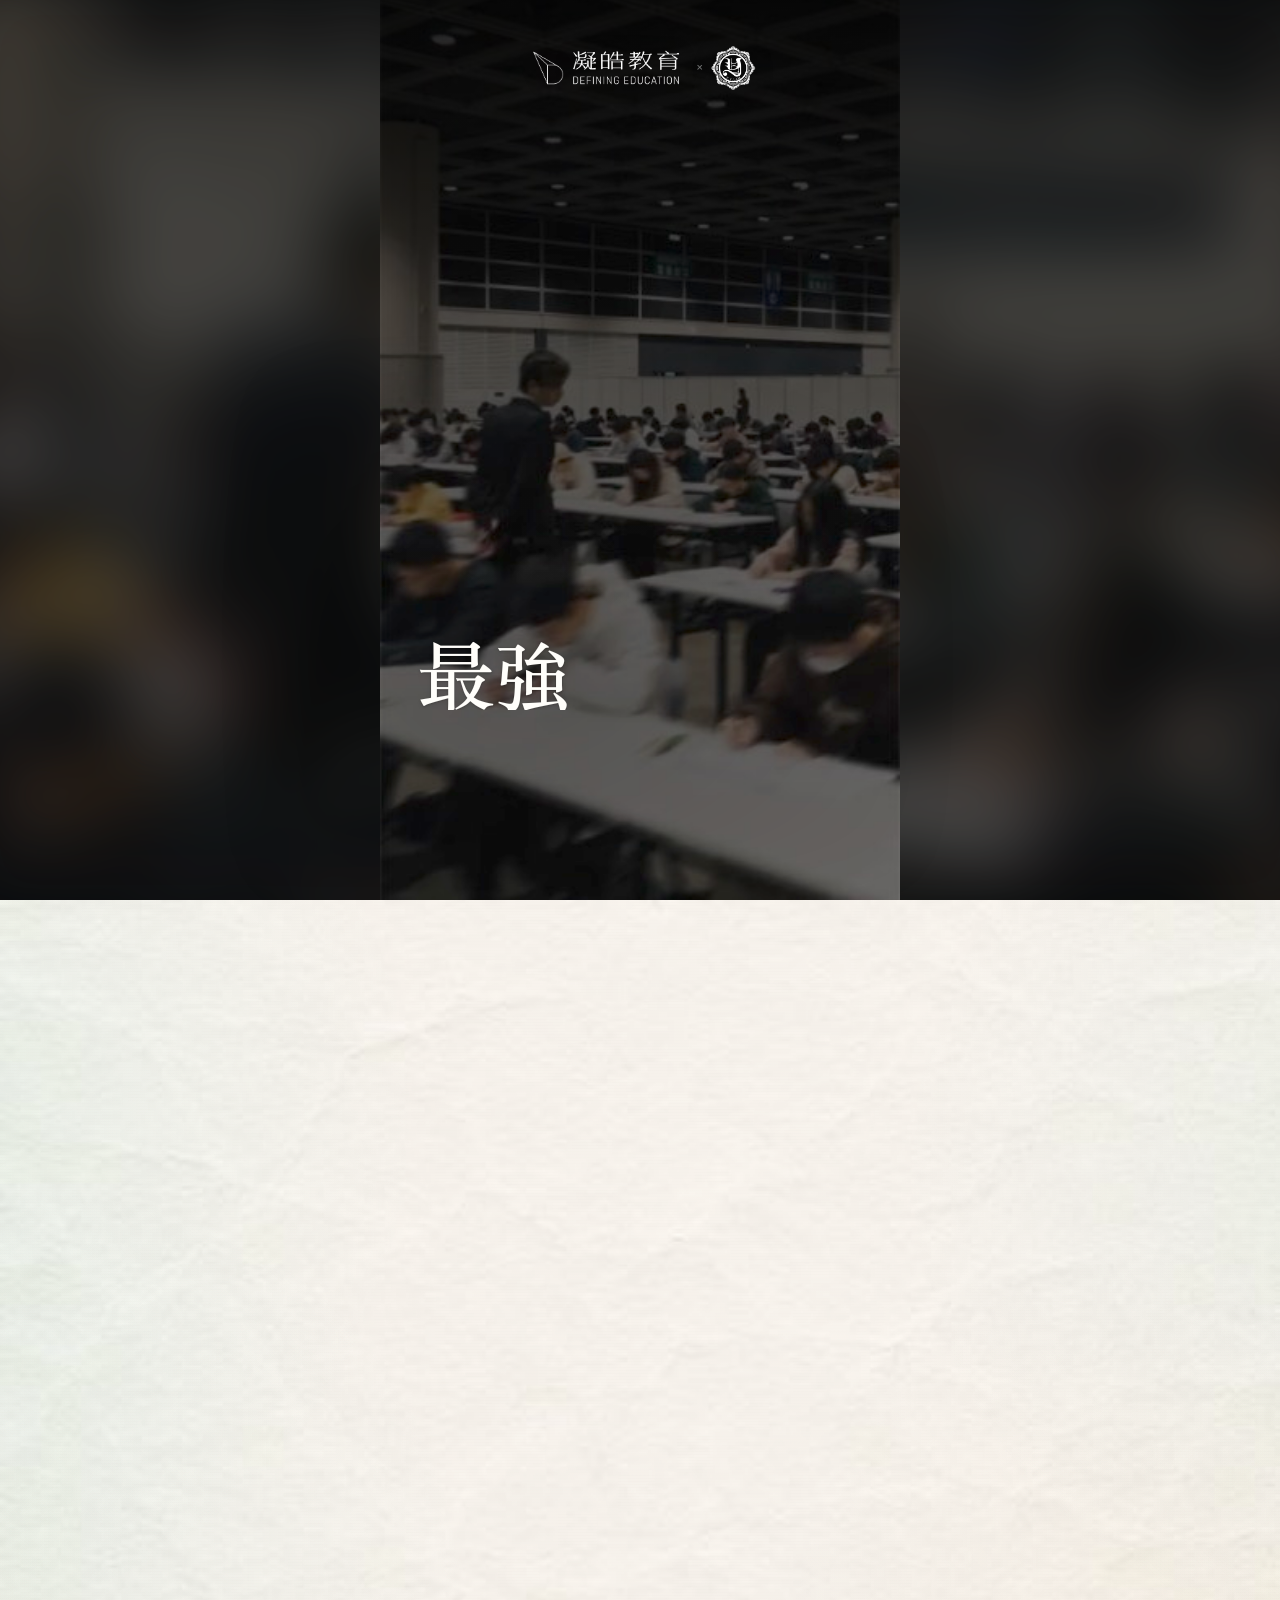
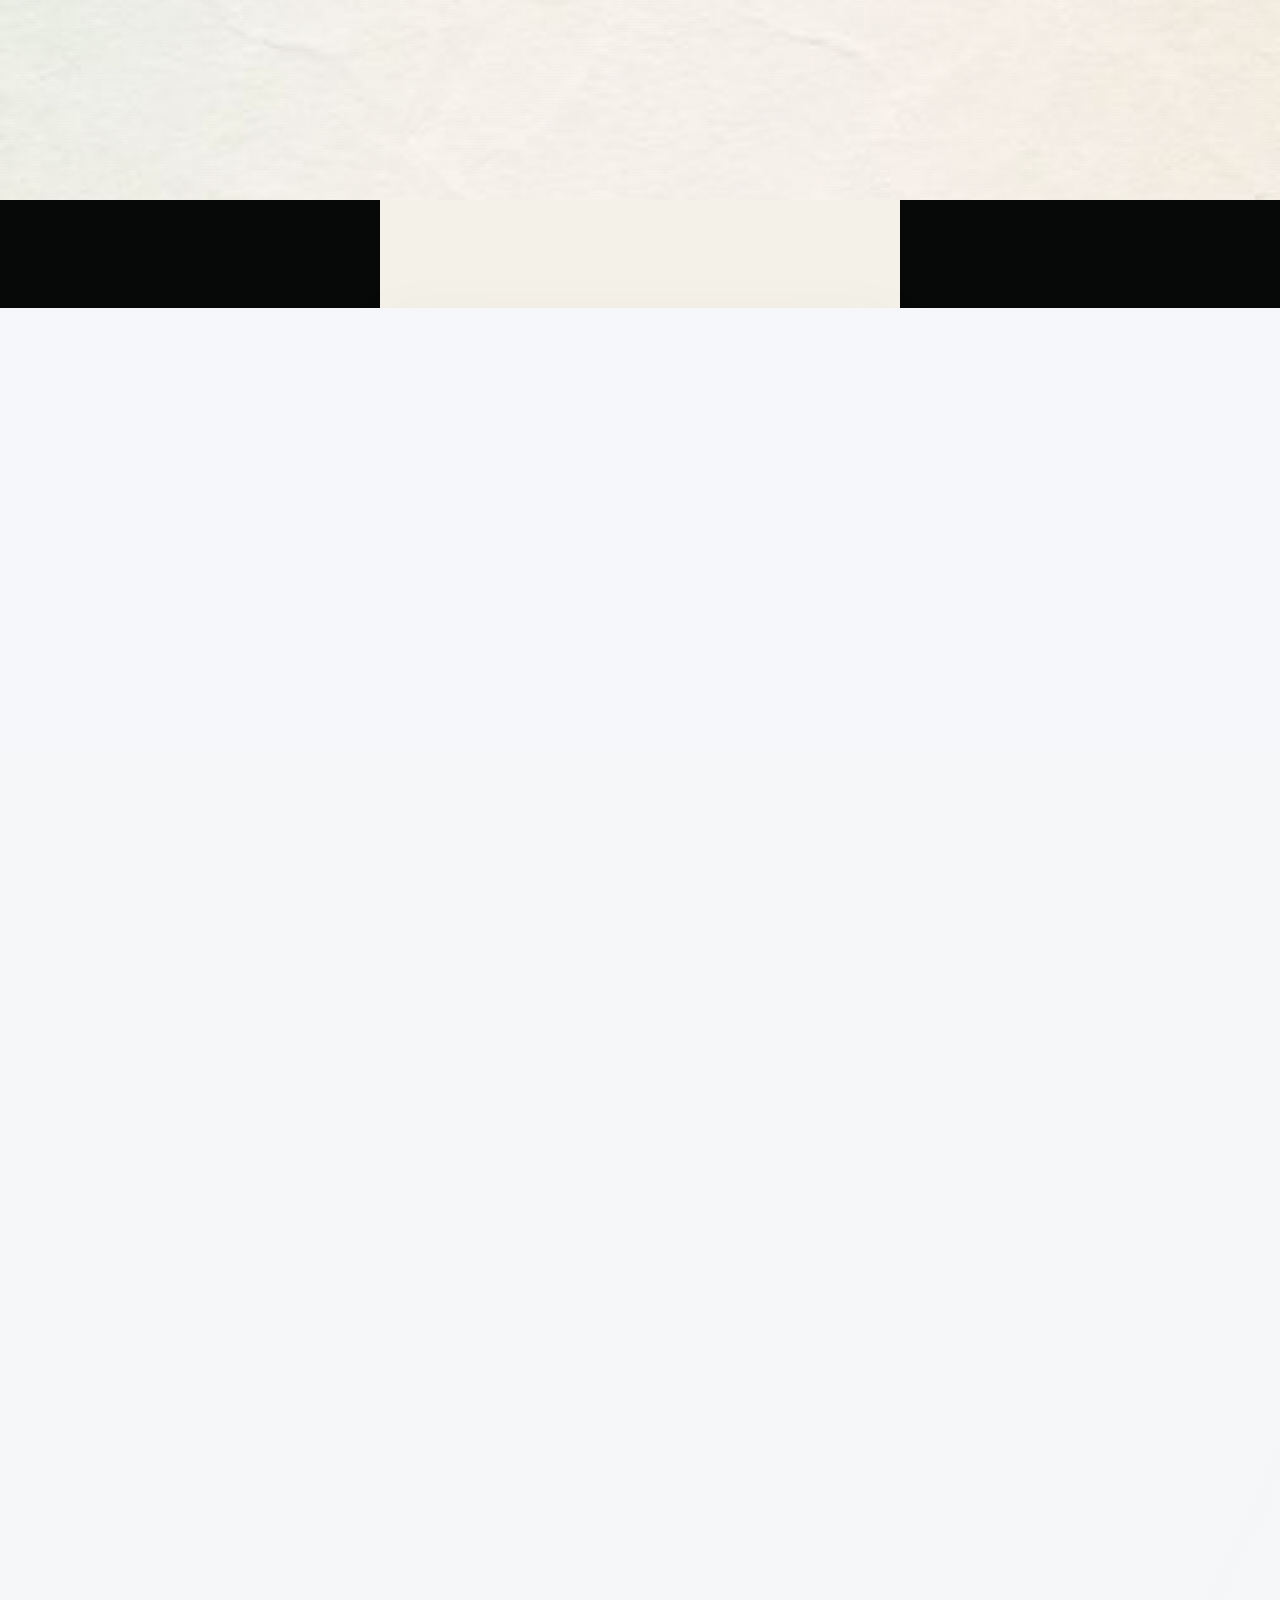
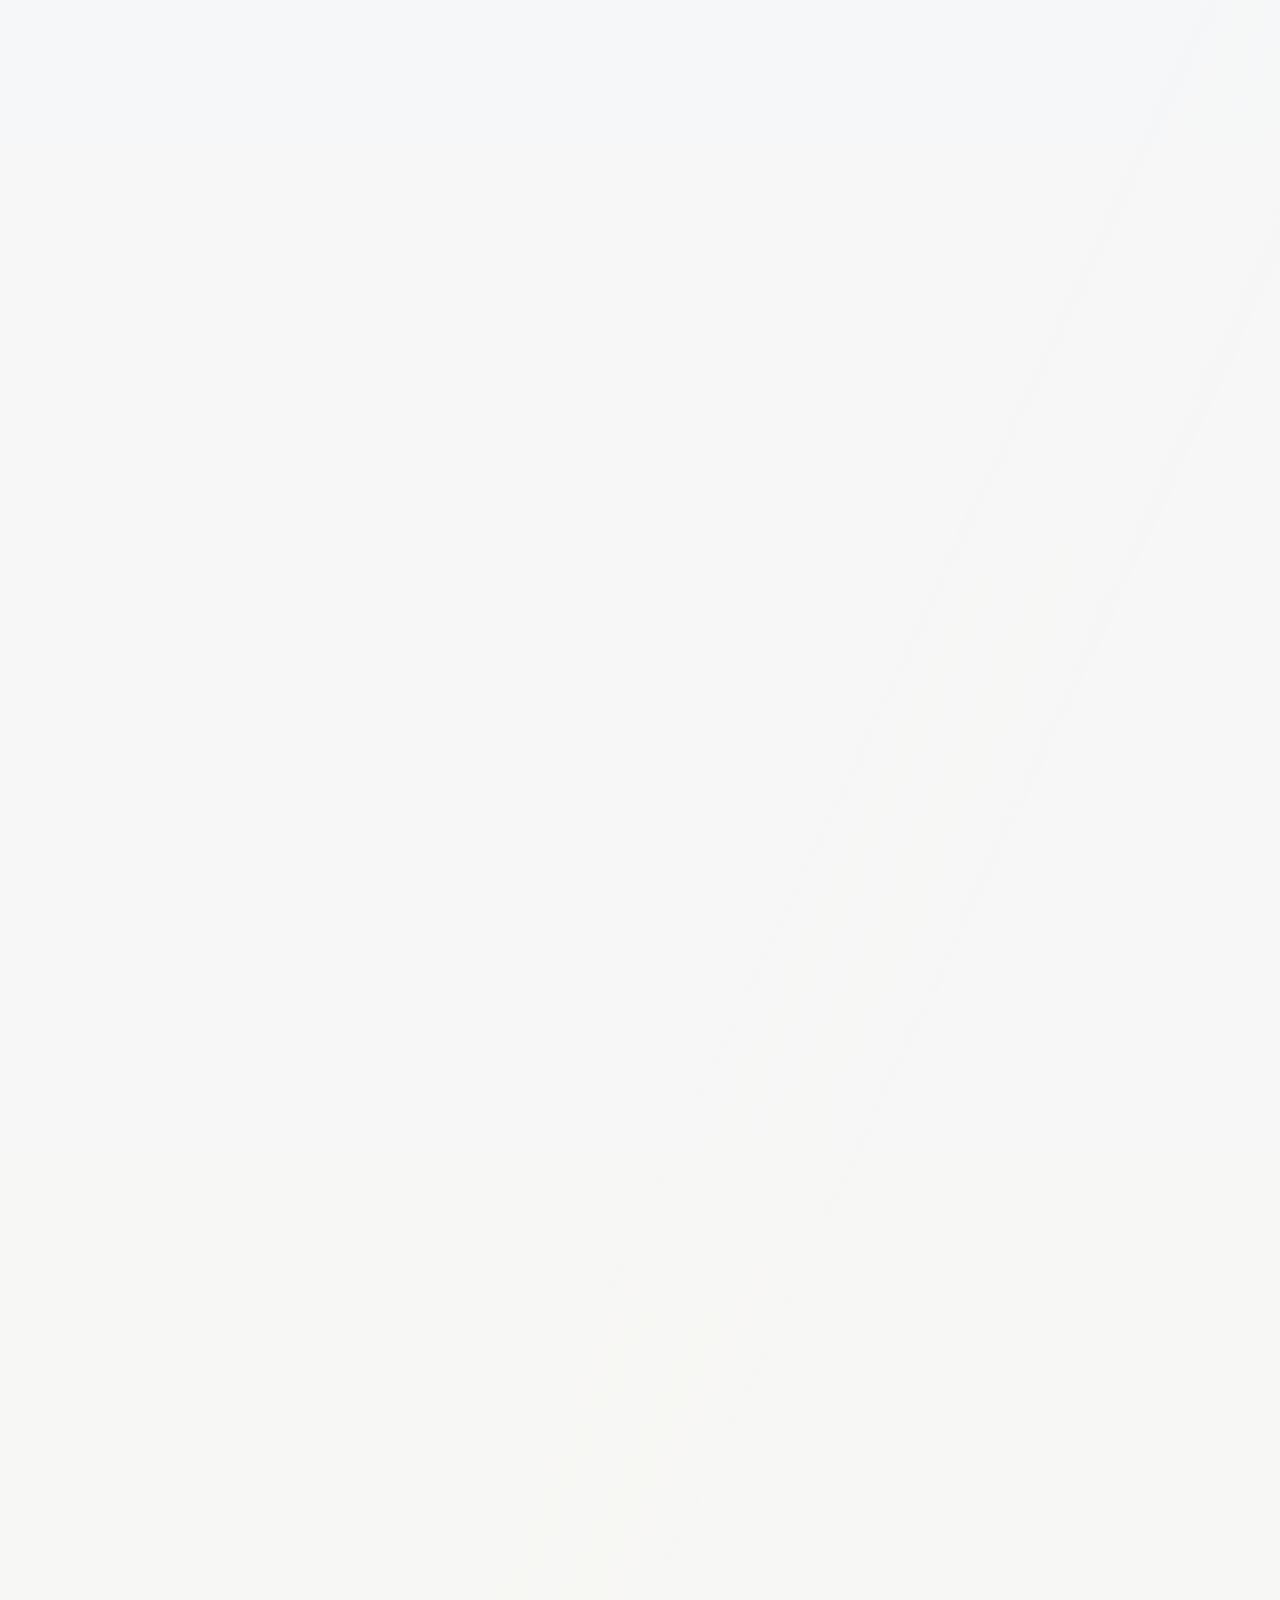
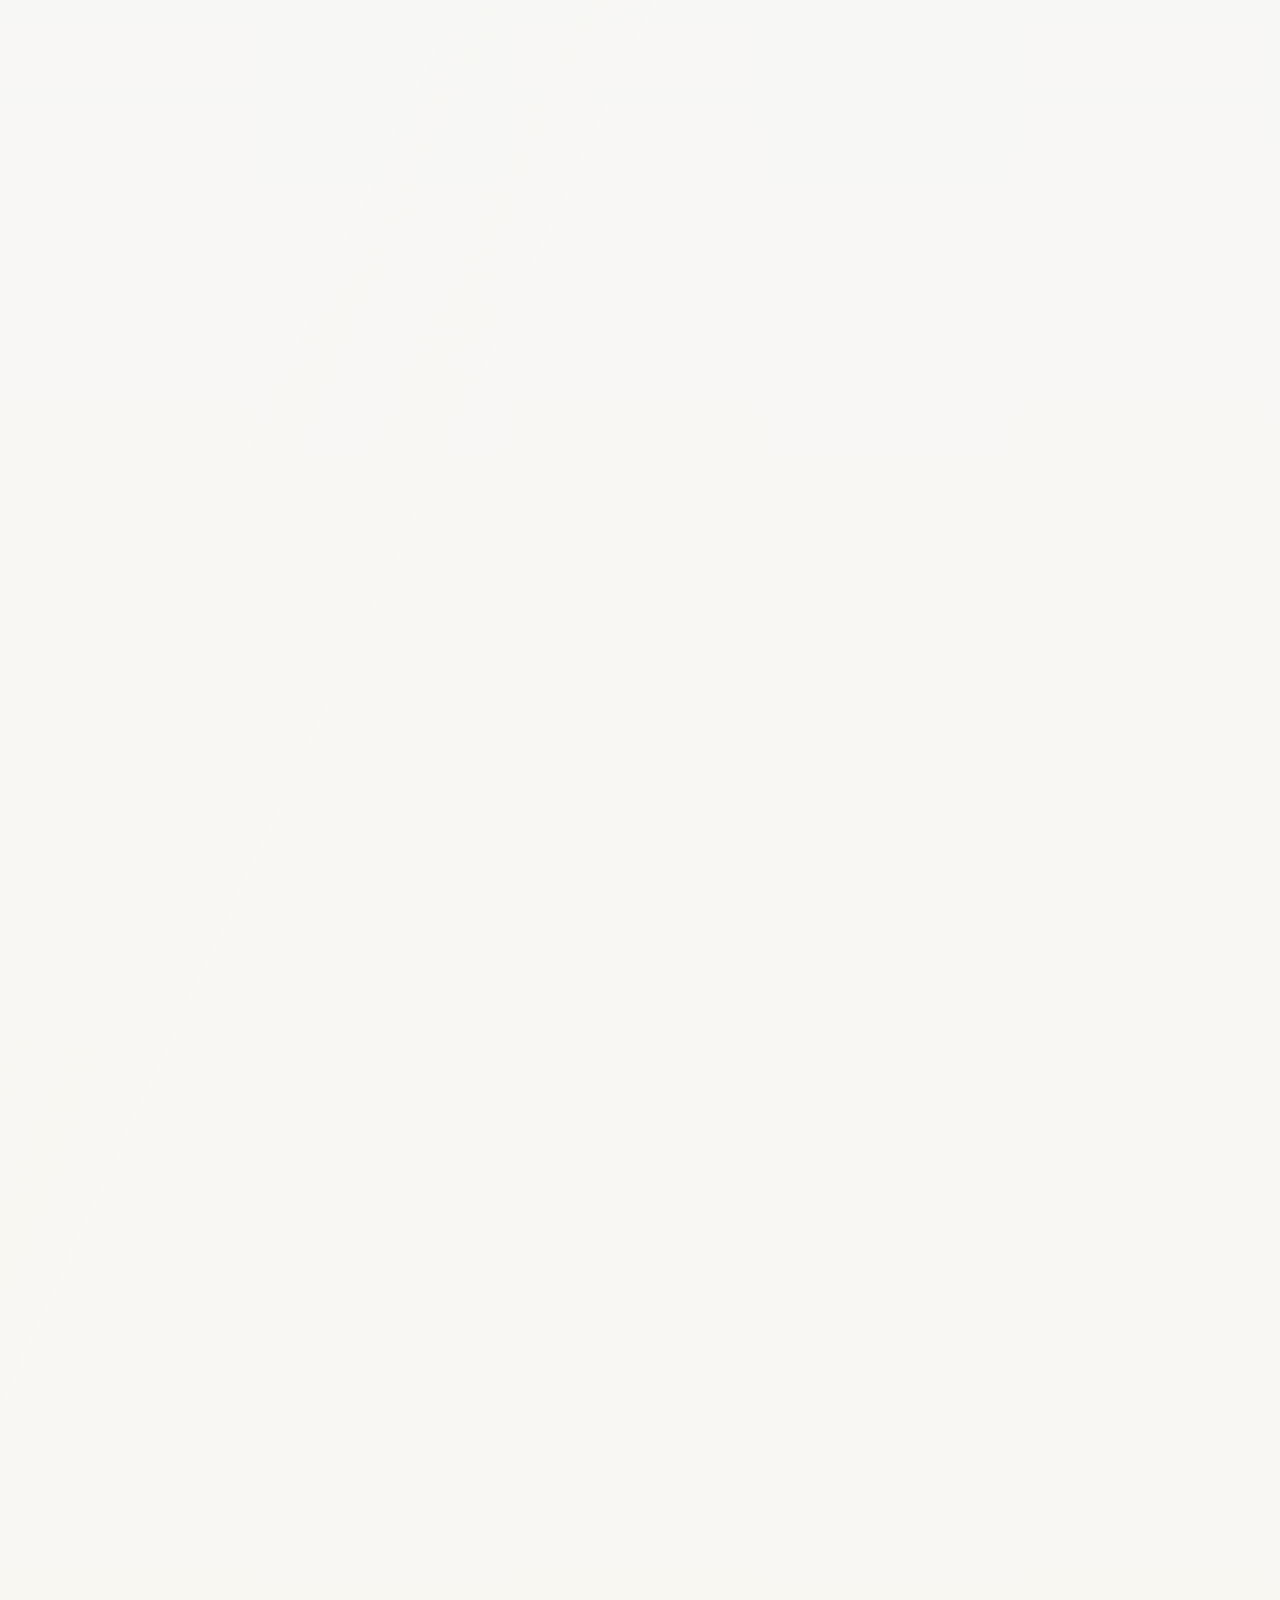
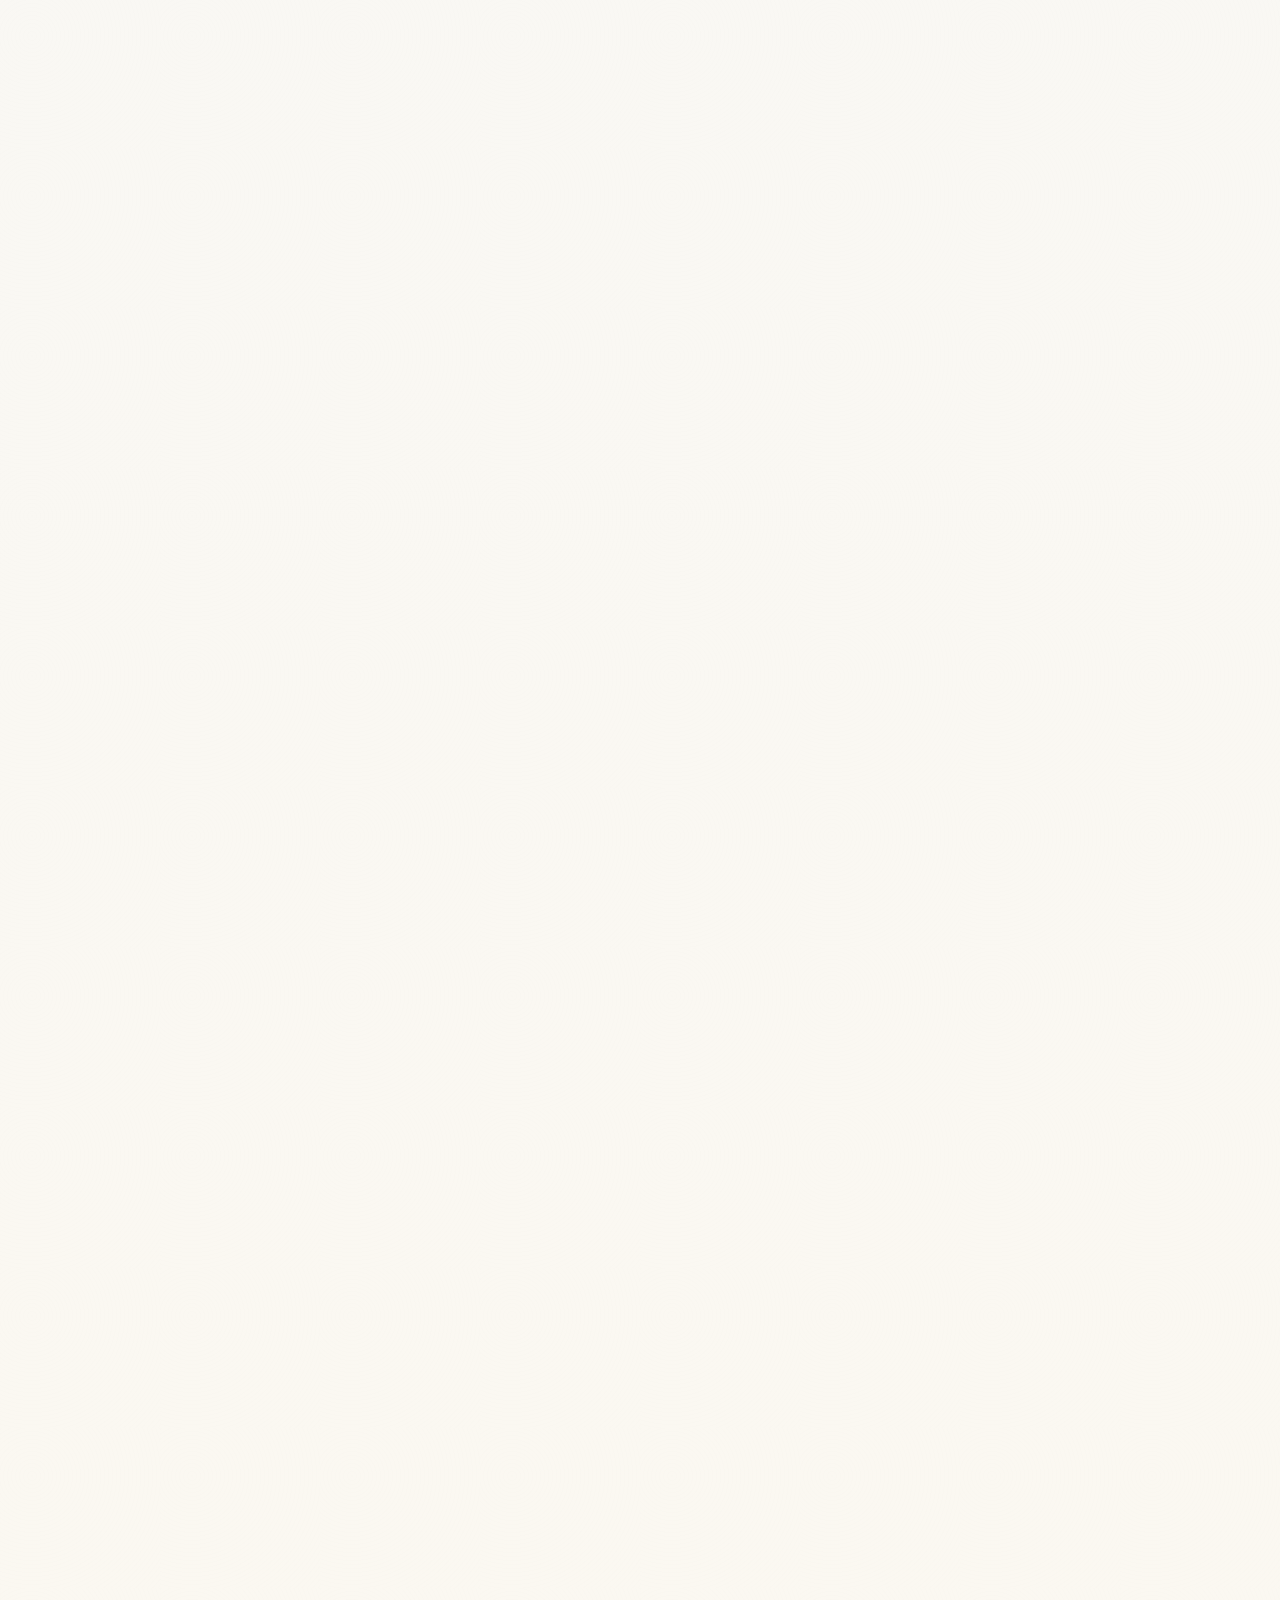
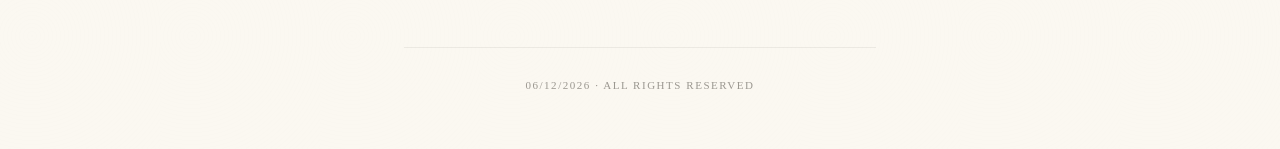
==== index.html @ df53ff5d "Deploy static landing page" ====
<!DOCTYPE html><!--3J2_GpFF7cRsOVxU36tNE--><html lang="zh-Hant-HK"><head><meta charSet="utf-8"/><meta name="viewport" content="width=device-width, initial-scale=1"/><link rel="preload" as="image" href="/brand/defining-education/DE_mark_only.png"/><link rel="preload" as="image" href="/brand/defining-education/DE_wordmark_only.png"/><link rel="preload" as="image" href="/brand/yylam/logo.png"/><link rel="stylesheet" href="/_next/static/css/90628b64118fc8d7.css" data-precedence="next"/><link rel="preload" as="script" fetchPriority="low" href="/_next/static/chunks/webpack-74c939c87fa0092a.js"/><script src="/_next/static/chunks/4bd1b696-c023c6e3521b1417.js" async=""></script><script src="/_next/static/chunks/255-64e783496c90356a.js" async=""></script><script src="/_next/static/chunks/main-app-0ef6bb6773050343.js" async=""></script><script src="/_next/static/chunks/478-f5ba5e8dad146567.js" async=""></script><script src="/_next/static/chunks/app/page-22eae907767a1d9d.js" async=""></script><link as="font" crossorigin="anonymous" href="/fonts/songti-tc-bold-subset-v3.woff" rel="preload" type="font/woff"/><title>林溢欣中文｜凝皓教育</title><meta name="description" content="Campaign hero prototype for YY Lam / 林溢欣中文."/><link rel="shortcut icon" href="/favicon.ico" type="image/vnd.microsoft.icon"/><link rel="icon" href="/favicon.ico" type="image/vnd.microsoft.icon"/><script src="/_next/static/chunks/polyfills-42372ed130431b0a.js" noModule=""></script></head><body><div hidden=""><!--$--><!--/$--></div><main class="mobile-canvas"><section class="hero-video immersive-section" aria-label="林溢欣中文 campaign opening"><div class="hero-poster-fallback" aria-hidden="true"></div><div class="hero-scrim" aria-hidden="true"></div><header class="hero-brandbar" aria-label="Brand"><a class="hero-brand hero-brand-de" href="https://www.definingeducation.com.hk/" aria-label="Defining Education 凝皓教育"><img class="hero-brand-de-mark" src="/brand/defining-education/DE_mark_only.png" alt="" aria-hidden="true" draggable="false"/><img class="hero-brand-de-wordmark" src="/brand/defining-education/DE_wordmark_only.png" alt="" aria-hidden="true" draggable="false"/></a><span class="hero-brand-collab-mark" aria-hidden="true">×</span><a class="hero-brand hero-brand-yylam" href="https://yylam.com.hk/"><img src="/brand/yylam/logo.png" alt="YY Lam 林溢欣中文" draggable="false"/></a></header><div class="hero-copy"><div class="hero-copy-mask" aria-live="polite"></div></div></section><div class="results-scenes"><section id="results" class="results-entry-shell immersive-section" aria-label="成果場景開場"><div class="results-bottom-viewport"><div class="results-bottom-viewport-bg" aria-hidden="true"></div><div class="results-bottom-viewport-reel is-reel-soft is-entry-waiting" aria-hidden="true"><div class="results-vertical-reel"><div class="results-vertical-track"><div class="results-vertical-axis" aria-hidden="true"><span class="results-vertical-film-body"></span><span class="results-vertical-film-rail is-left"></span><span class="results-vertical-film-rail is-right"></span></div><article class="results-vertical-entry is-photo" data-timeline-id="year-2025" style="--entry-flow-step:1.0000" aria-label="2025 年度成果"><span class="results-vertical-card" data-timeline-item="photo"><span class="results-vertical-photo"><img alt="" draggable="false" loading="lazy" decoding="async" data-nimg="fill" style="position:absolute;height:100%;width:100%;left:0;top:0;right:0;bottom:0;color:transparent" src="/results/years/2025.jpg"/><span class="results-vertical-card-year" aria-hidden="true">2025</span></span></span></article><article class="results-vertical-entry is-photo" data-timeline-id="year-2025-live" style="--entry-flow-step:1.0000" aria-label="2025 年度成果"><span class="results-vertical-card" data-timeline-item="photo"><span class="results-vertical-photo"><img alt="" draggable="false" loading="lazy" decoding="async" data-nimg="fill" style="position:absolute;height:100%;width:100%;left:0;top:0;right:0;bottom:0;color:transparent" src="/results/years/2025-2026.jpg"/></span></span></article><article class="results-vertical-entry is-photo" data-timeline-id="year-2025-exam-panorama" style="--entry-flow-step:1.0000" aria-label="2025 年度成果"><span class="results-vertical-card" data-timeline-item="photo"><span class="results-vertical-photo"><img alt="" draggable="false" loading="lazy" decoding="async" data-nimg="fill" style="position:absolute;height:100%;width:100%;left:0;top:0;right:0;bottom:0;color:transparent" src="/results/years/2025-exam-panorama.jpg"/></span></span></article><article class="results-vertical-entry is-photo" data-timeline-id="year-2026" style="--entry-flow-step:1.0000" aria-label="2026 年度成果"><span class="results-vertical-card" data-timeline-item="photo"><span class="results-vertical-photo"><img alt="" draggable="false" loading="lazy" decoding="async" data-nimg="fill" style="position:absolute;height:100%;width:100%;left:0;top:0;right:0;bottom:0;color:transparent" src="/results/years/2025.jpg"/><span class="results-vertical-card-year" aria-hidden="true">2026</span></span></span></article><article class="results-vertical-entry is-poster" data-timeline-id="poster-2026" style="--entry-flow-step:1.6170" aria-label="2026 年度海報"><span class="results-vertical-card results-vertical-poster-card" data-timeline-item="poster"><span class="results-vertical-poster-frame"><img alt="" draggable="false" loading="lazy" width="401" height="498" decoding="async" data-nimg="1" style="color:transparent" src="/results/posters/2026-poster.jpg"/></span></span></article><article class="results-vertical-entry is-logo is-defining-education" data-timeline-id="logo-defining-education-ending" style="--entry-flow-step:1.0213" aria-label="Defining Education"><span class="results-vertical-card results-vertical-logo-card is-defining-education" data-timeline-item="logo"><span class="results-vertical-logo-frame"><span class="results-vertical-de-lockup" aria-hidden="true"><img alt="" draggable="false" loading="lazy" width="377" height="409" decoding="async" data-nimg="1" style="color:transparent" src="/brand/defining-education/DE_mark_only.png"/><img alt="" draggable="false" loading="lazy" width="664" height="220" decoding="async" data-nimg="1" style="color:transparent" src="/brand/defining-education/DE_wordmark_only.png"/></span></span></span></article><article class="results-vertical-entry is-logo is-yylam" data-timeline-id="logo-yylam-ending" style="--entry-flow-step:0.9787" aria-label="YY Lam 林溢欣中文"><span class="results-vertical-card results-vertical-logo-card is-yylam" data-timeline-item="logo"><span class="results-vertical-logo-frame"><img alt="" draggable="false" loading="lazy" decoding="async" data-nimg="fill" style="position:absolute;height:100%;width:100%;left:0;top:0;right:0;bottom:0;color:transparent" src="/brand/yylam/logo.png"/></span></span></article></div></div></div></div></section></div><section class="post-landing" id="landing-details" aria-label="課程及查詢資訊"><div class="post-landing-grain" aria-hidden="true"></div><section class="post-landing-section post-landing-media" id="media" style="--post-media-accent:#edf5ff;--post-media-accent-soft:#f8fbff;opacity:0;transform:translateY(48px)"><div class="post-lift-in-item" style="opacity:0;transform:translateY(14px)"><div class="post-landing-section-head"><div class="post-landing-eyebrow">Media Archive</div><h2>傳媒所見，<br/>從非偶然。</h2><p class="post-landing-section-note">媒體報道眾多，以下僅選錄近期部分內容。</p></div></div><div class="post-lift-in-item" style="opacity:0;transform:translateY(14px)"><div class="post-landing-media-carousel"><div class="post-landing-media-track" style="transform:translateX(calc(0% - 0px))"><div class="post-landing-media-slide"><article class="post-landing-media-card" role="link" tabindex="0"><div class="post-landing-media-image"><img alt="" class="post-landing-media-photo" decoding="async" loading="lazy" src="/interviews/images/now_20260716_first_image.jpg"/><span class="post-landing-media-logo-wrap"><img alt="Now 新聞" class="post-landing-media-logo" decoding="async" loading="lazy" src="/interviews/logos/now_news_logo.png"/></span></div><div class="post-landing-media-body"><div class="post-landing-media-meta"><span class="post-landing-media-source">Now 新聞</span><time class="post-landing-media-date">2026.07.16</time></div><h3>DSE誕24位狀元創新高　林溢欣教出18位狀元</h3><p>林溢欣認為，現時 DSE 的評核方式相較以往更注重「達標」，令優秀學生更容易脫穎而出。</p><div class="post-landing-media-strip" aria-label="報道進度"><button aria-label="第 1 篇報道" class="post-landing-media-segment is-active" type="button"></button><button aria-label="第 2 篇報道" class="post-landing-media-segment" type="button"></button></div></div></article></div><div class="post-landing-media-slide"><article class="post-landing-media-card" role="link" tabindex="0"><div class="post-landing-media-image"><img alt="" class="post-landing-media-photo" decoding="async" loading="lazy" src="/interviews/images/oncc_20260715_first_image.jpg"/><span class="post-landing-media-logo-wrap is-oncc"><img alt="on.cc東網" class="post-landing-media-logo" decoding="async" loading="lazy" src="/interviews/logos/oncc_logo_v2.png"/></span></div><div class="post-landing-media-body"><div class="post-landing-media-meta"><span class="post-landing-media-source">on.cc東網</span><time class="post-landing-media-date">2026.07.15</time></div><h3>中文補習名師林溢欣　單年教出18位狀元</h3><p>凝皓教育再創高峰，中文科林溢欣老師單人教出18位狀元，成績斐然。</p><div class="post-landing-media-strip" aria-label="報道進度"><button aria-label="第 1 篇報道" class="post-landing-media-segment is-active" type="button"></button><button aria-label="第 2 篇報道" class="post-landing-media-segment" type="button"></button></div></div></article></div></div></div></div></section><section class="post-landing-section post-landing-course-finder" id="courses" style="opacity:0;transform:translateY(48px)"><div class="post-lift-in-item" style="opacity:0;transform:translateY(14px)"><div class="post-landing-section-head"><div class="post-landing-eyebrow">Course Finder</div><h2>選對方向，<br/>讓努力走得更遠。</h2></div></div><div class="post-lift-in-item" style="opacity:0;transform:translateY(14px)"><div class="post-landing-course-flow"><div class="post-landing-course-controls"><div class="post-landing-segmented" aria-label="課程類型" role="group"><button class="post-landing-course-choice is-active" type="button">常規課程</button><button class="post-landing-course-choice" type="button">專項特訓</button><button class="post-landing-course-choice" type="button">十二篇範文</button></div><div class="post-landing-segmented post-landing-grades" aria-label="就讀年級" role="group"><button class="post-landing-course-choice is-active" type="button">中四至中五</button><button class="post-landing-course-choice" type="button">中六</button></div></div><div class="post-landing-course-carousel"><div class="post-landing-course-track"><article class="post-landing-course-card"><button class="post-landing-course-card-main" type="button"><div class="post-landing-course-card-top"><span class="post-landing-course-tag">常規課程</span></div><h4>升S.4-5 暑期「星」級銜接課程</h4><p>提早建立閱讀、寫作與文言基礎，銜接新學年公開試要求。</p><div class="post-landing-course-card-foot"><span class="post-landing-class-count">102<!-- --> 個班別選擇</span><span class="post-landing-course-open">查看班別詳情</span></div></button></article><article class="post-landing-course-card"><button class="post-landing-course-card-main" type="button"><div class="post-landing-course-card-top"><span class="post-landing-course-tag">常規課程</span></div><h4>S.4-5 常規課程</h4><p>系統訓練閱讀、寫作、文言及實用文，穩步提升中文能力。</p><div class="post-landing-course-card-foot"><span class="post-landing-class-count">1<!-- --> 個班別選擇</span><span class="post-landing-course-open">查看班別詳情</span></div></button></article></div><div aria-hidden="true" class="post-landing-carousel-scrollbar"><div class="post-landing-carousel-scrollbar-thumb"></div></div></div><div class="post-landing-course-cta-row"><button class="post-landing-course-cta is-tertiary" type="button"><span class="post-landing-course-cta-icon" aria-hidden="true"><svg viewBox="0 0 24 24" aria-hidden="true"><path d="M7.7 19.2 4 20l1-3.5a7.2 7.2 0 1 1 2.7 2.7Z"></path></svg></span>查詢課程</button><button class="post-landing-course-cta is-primary" type="button"><span class="post-landing-course-cta-icon" aria-hidden="true"><svg xmlns="http://www.w3.org/2000/svg" width="24" height="24" viewBox="0 0 24 24" fill="none" stroke="currentColor" stroke-width="1.75" stroke-linecap="round" stroke-linejoin="round" class="lucide lucide-user-plus" aria-hidden="true"><path d="M16 21v-2a4 4 0 0 0-4-4H6a4 4 0 0 0-4 4v2"></path><circle cx="9" cy="7" r="4"></circle><line x1="19" x2="19" y1="8" y2="14"></line><line x1="22" x2="16" y1="11" y2="11"></line></svg></span>新生註冊</button><a class="post-landing-course-cta is-tertiary" href="#faq"><span class="post-landing-course-cta-icon" aria-hidden="true"><svg xmlns="http://www.w3.org/2000/svg" width="24" height="24" viewBox="0 0 24 24" fill="none" stroke="currentColor" stroke-width="1.75" stroke-linecap="round" stroke-linejoin="round" class="lucide lucide-circle-help" aria-hidden="true"><circle cx="12" cy="12" r="10"></circle><path d="M9.09 9a3 3 0 0 1 5.83 1c0 2-3 3-3 3"></path><path d="M12 17h.01"></path></svg></span>常見疑問</a></div></div></div></section><section class="post-landing-section post-landing-topscore" id="topscore" style="opacity:0;transform:translateY(48px)"><div class="post-lift-in-item" style="opacity:0;transform:translateY(14px)"><div class="post-landing-section-head"><div class="post-landing-eyebrow">Top Scorer Stories</div><h2>狀元親述，<br/>路，皆有跡可循。</h2></div></div><div class="post-lift-in-item" style="opacity:0;transform:translateY(14px)"><div class="post-landing-story-carousel"><div class="post-landing-story-track" style="transform:translateX(calc(0% - 0px))"><article class="post-landing-story-slide"><div class="post-landing-story-card"><div class="post-landing-story-visual"></div><div class="post-landing-story-storyline"><div class="post-landing-story-chip">7科5**超級狀元 · 香港培正中學  鄺弘哲</div><h3>中文曾經不穩，兩年後照樣取得5**</h3><blockquote class="post-landing-story-quote">「我以前中文發揮不太穩定；後來改寫議論文，最後攞到5**。」</blockquote><p>每週計時作文、改文回饋與自製精華筆記，將兩年所學真正消化，轉化成考場上的穩定表現。</p><div class="post-landing-story-strip" aria-label="狀元訪問輪播進度"><button aria-label="第 1 條訪問" class="post-landing-story-segment is-active" type="button"></button><button aria-label="第 2 條訪問" class="post-landing-story-segment" type="button"></button><button aria-label="第 3 條訪問" class="post-landing-story-segment" type="button"></button></div></div></div></article><article class="post-landing-story-slide"><div class="post-landing-story-card"><div class="post-landing-story-visual"></div><div class="post-landing-story-storyline"><div class="post-landing-story-chip">7科5**超級狀元 · 拔萃男書院  陳耀生</div><h3>肯問、肯改、肯操，高分從來不只靠天份</h3><blockquote class="post-landing-story-quote">「自己喜歡的文章，未必是考評局想見到的文章。」</blockquote><p>由Live班課後主動發問、持續交文，到Study Leave精準操卷，逐步找出並拆解每個弱點。</p><div class="post-landing-story-strip" aria-label="狀元訪問輪播進度"><button aria-label="第 1 條訪問" class="post-landing-story-segment is-active" type="button"></button><button aria-label="第 2 條訪問" class="post-landing-story-segment" type="button"></button><button aria-label="第 3 條訪問" class="post-landing-story-segment" type="button"></button></div></div></div></article><article class="post-landing-story-slide"><div class="post-landing-story-card"><div class="post-landing-story-visual"></div><div class="post-landing-story-storyline"><div class="post-landing-story-chip">7科5**超級狀元 · 英皇書院  葉劭源</div><h3>由Level 3-4到5**，差距可以逐步追回</h3><blockquote class="post-landing-story-quote">「Mock令我看清和目標的距離，之後由『溫筆記』變成『狂溫筆記』。」</blockquote><p>Online課程練出自律，Mock看清能力差距，再以筆記、例子與持續溫習突破原有水平。</p><div class="post-landing-story-strip" aria-label="狀元訪問輪播進度"><button aria-label="第 1 條訪問" class="post-landing-story-segment is-active" type="button"></button><button aria-label="第 2 條訪問" class="post-landing-story-segment" type="button"></button><button aria-label="第 3 條訪問" class="post-landing-story-segment" type="button"></button></div></div></div></article></div></div></div></section><section class="post-landing-section" id="links" style="opacity:0;transform:translateY(48px)"><div class="post-lift-in-item" style="opacity:0;transform:translateY(14px)"><div class="post-landing-section-head"><div class="post-landing-eyebrow">Quick Links</div><h2>一按即達。</h2></div></div><div class="post-lift-in-item" style="opacity:0;transform:translateY(14px)"><div class="post-landing-links-grid"><div class="post-landing-link-block"><a aria-controls="enrol-panel" aria-expanded="false" class="post-landing-link-card is-enrol" href="#enrol-panel"><span class="post-landing-mark is-enrol" aria-hidden="true"><svg xmlns="http://www.w3.org/2000/svg" width="24" height="24" viewBox="0 0 24 24" fill="none" stroke="currentColor" stroke-width="1.75" stroke-linecap="round" stroke-linejoin="round" class="lucide lucide-user-plus" aria-hidden="true"><path d="M16 21v-2a4 4 0 0 0-4-4H6a4 4 0 0 0-4 4v2"></path><circle cx="9" cy="7" r="4"></circle><line x1="19" x2="19" y1="8" y2="14"></line><line x1="22" x2="16" y1="11" y2="11"></line></svg></span><span class="post-landing-link-copy"><span class="post-landing-wordmark">Enrolment</span><span class="post-landing-zh">新生報名流程</span></span><span class="post-landing-link-arrow" aria-hidden="true"><svg viewBox="0 0 24 24"><path class="post-landing-link-arrow-horizontal" d="M7 12h10"></path><path class="post-landing-link-arrow-vertical" d="M12 7v10"></path></svg></span></a><div class="post-landing-link-panel" id="enrol-panel"><div class="post-landing-link-panel-inner"><div class="post-landing-panel-content"><div class="post-landing-panel-label">新生報名流程</div><div class="post-landing-enrolment-steps"><div class="post-landing-enrol-step"><div class="post-landing-step-number">1</div><div class="post-landing-step-copy"><h3>完成新生註冊</h3><p>前往官方網站完成新生<a href="https://www.definingeducation.com.hk/student-registration/" target="_blank" rel="noopener noreferrer">註冊</a>，建立學生帳戶。</p></div></div><div class="post-landing-enrol-step"><div class="post-landing-step-number">2</div><div class="post-landing-step-copy"><h3>選定合適課程</h3><p>確認年級、課程進度及上課時段，並記下相應的課程編號。</p></div></div><div class="post-landing-enrol-step"><div class="post-landing-step-number">3</div><div class="post-landing-step-copy"><h3>親臨分校完成報名</h3><p>攜同學生證及身份證，前往任何一間分校辦理報名，即可享用現行最優惠的新生禮遇。</p></div></div></div></div></div></div></div><div class="post-landing-link-block"><a aria-controls="centres-panel" aria-expanded="false" class="post-landing-link-card is-centres" href="#centres-panel"><span class="post-landing-mark is-centres" aria-hidden="true"><svg xmlns="http://www.w3.org/2000/svg" width="24" height="24" viewBox="0 0 24 24" fill="none" stroke="currentColor" stroke-width="1.75" stroke-linecap="round" stroke-linejoin="round" class="lucide lucide-map-pin" aria-hidden="true"><path d="M20 10c0 4.993-5.539 10.193-7.399 11.799a1 1 0 0 1-1.202 0C9.539 20.193 4 14.993 4 10a8 8 0 0 1 16 0"></path><circle cx="12" cy="10" r="3"></circle></svg></span><span class="post-landing-link-copy"><span class="post-landing-wordmark">Centres</span><span class="post-landing-zh">分校地址</span></span><span class="post-landing-link-arrow" aria-hidden="true"><svg viewBox="0 0 24 24"><path class="post-landing-link-arrow-horizontal" d="M7 12h10"></path><path class="post-landing-link-arrow-vertical" d="M12 7v10"></path></svg></span></a><div class="post-landing-link-panel" id="centres-panel"><div class="post-landing-link-panel-inner"><div class="post-landing-panel-content"><div class="post-landing-panel-label">選擇分校</div><div class="post-landing-centre-tabs"><button class="post-landing-centre-tab is-active" type="button">太子</button><button class="post-landing-centre-tab" type="button">銅鑼灣</button><button class="post-landing-centre-tab" type="button">九龍灣</button><button class="post-landing-centre-tab" type="button">荃灣 海之戀</button><button class="post-landing-centre-tab" type="button">旺角 周大福</button><button class="post-landing-centre-tab" type="button">屯門 安定</button><button class="post-landing-centre-tab" type="button">太子第二<br/>協成行</button><button class="post-landing-centre-tab" type="button">荃灣 海晴軒</button><button class="post-landing-centre-tab" type="button">沙田</button></div><div class="post-landing-centre-detail"><h3>太子分校</h3><p>太子彌敦道771-775號柏宜中心1樓全層（太子站E出口）</p><p class="post-landing-centre-phone">查詢電話：<!-- -->3709 8408</p></div><iframe class="post-landing-map-frame" title="分校 Google Maps" loading="lazy" referrerPolicy="no-referrer-when-downgrade" src="https://www.google.com/maps?q=%E5%A4%AA%E5%AD%90%E5%BD%8C%E6%95%A6%E9%81%93771-775%E8%99%9F%E6%9F%8F%E5%AE%9C%E4%B8%AD%E5%BF%831%E6%A8%93&amp;output=embed"></iframe></div></div></div></div><div class="post-landing-link-block"><a aria-controls="inquiry-panel" aria-expanded="false" class="post-landing-link-card is-whatsapp" href="#inquiry-panel"><span class="post-landing-mark is-whatsapp" aria-hidden="true"><svg viewBox="0 0 24 24" aria-hidden="true"><path d="M7.7 19.2 4 20l1-3.5a7.2 7.2 0 1 1 2.7 2.7Z"></path></svg></span><span class="post-landing-link-copy"><span class="post-landing-wordmark">WhatsApp</span><span class="post-landing-zh">即時查詢</span></span><span class="post-landing-link-arrow" aria-hidden="true"><svg viewBox="0 0 24 24"><path class="post-landing-link-arrow-horizontal" d="M7 12h10"></path><path class="post-landing-link-arrow-vertical" d="M12 7v10"></path></svg></span></a><div class="post-landing-link-panel" id="inquiry-panel"><div class="post-landing-link-panel-inner"><div class="post-landing-panel-content post-landing-inquiry-panel"><div class="post-landing-inquiry-intro"><div class="post-landing-panel-label">即時查詢</div><h3>讓我們更容易協助你</h3><p>按照與課程篩選器相同的邏輯，回答三個問題，我們便可以更快確認你想查詢的課程。</p></div><div class="post-landing-inquiry-group"><div class="post-landing-inquiry-group-title">1. 你想查詢哪一個課程分類？</div><div class="post-landing-inquiry-options"><button class="post-landing-inquiry-chip is-active" type="button">常規課程</button><button class="post-landing-inquiry-chip" type="button">專項特訓</button><button class="post-landing-inquiry-chip" type="button">十二篇範文</button></div></div><div class="post-landing-inquiry-group"><div class="post-landing-inquiry-group-title">2. 你目前屬於哪一個年級階段？</div><div class="post-landing-inquiry-options post-landing-inquiry-options-two"><button class="post-landing-inquiry-chip is-active" type="button">中四</button><button class="post-landing-inquiry-chip" type="button">中五</button><button class="post-landing-inquiry-chip" type="button">中六</button></div></div><div class="post-landing-inquiry-group"><label class="post-landing-inquiry-group-title" for="inquiry-course-select">3. 對目前篩選出的哪一個課程有興趣？</label><div class="post-landing-select-wrap"><select aria-label="選擇有興趣的課程" class="post-landing-inquiry-select" id="inquiry-course-select"><option value="升S.4-5 暑期「星」級銜接課程">升S.4-5 暑期「星」級銜接課程</option><option value="S.4-5 常規課程">S.4-5 常規課程</option></select><svg xmlns="http://www.w3.org/2000/svg" width="24" height="24" viewBox="0 0 24 24" fill="none" stroke="currentColor" stroke-width="2" stroke-linecap="round" stroke-linejoin="round" class="lucide lucide-chevron-down post-landing-select-icon" aria-hidden="true"><path d="m6 9 6 6 6-6"></path></svg></div></div><div class="post-landing-inquiry-actions"><button class="post-landing-inquiry-action-btn" disabled="" type="button"><svg viewBox="0 0 24 24"><path d="M4 20l16-8L4 4l3 6 7 2-7 2-3 6Z"></path></svg>立即查詢</button></div></div></div></div></div><div class="post-landing-link-block"><a aria-controls="audio-panel" aria-expanded="false" class="post-landing-link-card is-audio" href="#audio-panel"><span class="post-landing-mark is-audio" aria-hidden="true"><svg xmlns="http://www.w3.org/2000/svg" width="24" height="24" viewBox="0 0 24 24" fill="none" stroke="currentColor" stroke-width="1.75" stroke-linecap="round" stroke-linejoin="round" class="lucide lucide-audio-waveform" aria-hidden="true"><path d="M2 13a2 2 0 0 0 2-2V7a2 2 0 0 1 4 0v13a2 2 0 0 0 4 0V4a2 2 0 0 1 4 0v13a2 2 0 0 0 4 0v-4a2 2 0 0 1 2-2"></path></svg></span><span class="post-landing-link-copy"><span class="post-landing-wordmark">YY Reads</span><span class="post-landing-zh">聽 YY 讀十二篇</span></span><span class="post-landing-link-arrow" aria-hidden="true"><svg viewBox="0 0 24 24"><path class="post-landing-link-arrow-horizontal" d="M7 12h10"></path><path class="post-landing-link-arrow-vertical" d="M12 7v10"></path></svg></span></a><div class="post-landing-link-panel" id="audio-panel"><div class="post-landing-link-panel-inner"><div class="post-landing-panel-content post-landing-audio-player"><div class="post-landing-panel-label">選擇篇章</div><div class="post-landing-select-wrap"><select aria-label="選擇篇章" class="post-landing-audio-select"><option value="0" selected="">01<!-- --> · <!-- -->岳陽樓記</option><option value="1">02<!-- --> · <!-- -->出師表</option><option value="2">03<!-- --> · <!-- -->師說</option><option value="3">04<!-- --> · <!-- -->廉頗藺相如列傳（節錄）</option><option value="4">05<!-- --> · <!-- -->逍遙遊（節錄）</option><option value="5">06<!-- --> · <!-- -->勸學（節錄）</option><option value="6">07<!-- --> · <!-- -->魚我所欲也</option><option value="7">08<!-- --> · <!-- -->六國論</option><option value="8">09<!-- --> · <!-- -->始得西山宴遊記</option><option value="9">10<!-- --> · <!-- -->論語（論仁、論孝、論君子）</option><option value="10">11<!-- --> · <!-- -->詩三首：山居秋暝</option><option value="11">12<!-- --> · <!-- -->詩三首：月下獨酌（其一）</option><option value="12">13<!-- --> · <!-- -->詩三首：登樓</option><option value="13">14<!-- --> · <!-- -->詞三首：念奴嬌・赤壁懷古</option><option value="14">15<!-- --> · <!-- -->詞三首：聲聲慢・秋情</option><option value="15">16<!-- --> · <!-- -->詞三首：青玉案・元夕</option></select><svg xmlns="http://www.w3.org/2000/svg" width="24" height="24" viewBox="0 0 24 24" fill="none" stroke="currentColor" stroke-width="2" stroke-linecap="round" stroke-linejoin="round" class="lucide lucide-chevron-down post-landing-select-icon" aria-hidden="true"><path d="m6 9 6 6 6-6"></path></svg></div><div class="post-landing-track-meta"><h3>岳陽樓記</h3><span>01<!-- --> / <!-- -->16</span></div><audio preload="metadata" src="/audio/readings/岳陽樓記.mp3"></audio><div class="post-landing-time-row"><span>00:00<!-- --> / <!-- -->00:00</span><span class="post-landing-loading-status" style="visibility:visible"><span class="post-landing-spinner"></span>音頻加載中</span></div><div aria-label="播放進度" aria-valuemax="100" aria-valuemin="0" aria-valuenow="0" class="post-landing-progress-shell" role="slider"><div class="post-landing-progress-bar" style="width:0%"></div><div class="post-landing-progress-handle" style="left:0%"></div></div><div class="post-landing-player-controls"><button class="post-landing-player-btn" type="button" aria-label="上一首"><svg viewBox="0 0 24 24"><path d="M7 5v14M18 6l-8 6 8 6V6Z"></path></svg></button><button class="post-landing-player-btn is-primary is-loading" type="button" aria-label="播放"><svg viewBox="0 0 24 24"><path d="M9 6l9 6-9 6V6Z"></path></svg><span class="post-landing-button-spinner" aria-hidden="true"><span class="post-landing-spinner"></span></span></button><button class="post-landing-player-btn" type="button" aria-label="下一首"><svg viewBox="0 0 24 24"><path d="M17 5v14M6 6l8 6-8 6V6Z"></path></svg></button><button class="post-landing-download-btn" type="button"><svg viewBox="0 0 24 24"><path d="M12 4v11M8 11l4 4 4-4M5 20h14"></path></svg>下載</button></div></div></div></div></div></div></div></section><section class="post-landing-section post-landing-faq" id="faq" style="opacity:0;transform:translateY(48px)"><div class="post-lift-in-item" style="opacity:0;transform:translateY(14px)"><div class="post-landing-section-head"><div class="post-landing-eyebrow">Frequently Asked Questions</div><h2>報讀前的疑問，<br/>在這裡逐一釐清。</h2></div></div><div class="post-lift-in-item" style="opacity:0;transform:translateY(14px)"><div class="post-landing-faq-list"><div class="post-landing-faq-item"><button aria-controls="faq-answer-1" aria-expanded="false" class="post-landing-faq-question" type="button"><span class="post-landing-faq-number">01</span><span class="post-landing-faq-question-text">課程共有甚麼授課模式？</span><span class="post-landing-faq-toggle" aria-hidden="true"></span></button><div class="post-landing-faq-answer" id="faq-answer-1"><div class="post-landing-faq-answer-inner"><div class="post-landing-faq-answer-copy"><p>凝皓教育的課程分為以下六種模式：</p><ul><li><strong>現場班（L）</strong>：由導師親身現場授課；如人數超出一間課室的法定容量，學生可能被安排到其他課室。</li><li><strong>視像班（V）</strong>：播放導師預先錄製的視像教材，導師不會親身出席課堂。</li><li><strong>半現場班（SL）</strong>：以四堂為例，兩堂由導師現場授課，另外兩堂播放預錄教材。</li><li><strong>四分一現場班（QL）</strong>：以四堂為例，一堂由導師現場授課，另外三堂播放預錄教材。</li><li><strong>線上課程（OT）</strong>：透過凝皓教育網站觀看預錄教材，影片設有觀看期限、次數及權限，並不設調堂。</li><li><strong>混合課程（LO）</strong>：同一課程同時採用多種授課模式，實際安排以課程或導師章程說明為準。</li></ul></div></div></div></div><div class="post-landing-faq-item"><button aria-controls="faq-answer-2" aria-expanded="false" class="post-landing-faq-question" type="button"><span class="post-landing-faq-number">02</span><span class="post-landing-faq-question-text">報讀課程需要符合甚麼資格及準備甚麼文件？</span><span class="post-landing-faq-toggle" aria-hidden="true"></span></button><div class="post-landing-faq-answer" id="faq-answer-2"><div class="post-landing-faq-answer-inner"><div class="post-landing-faq-answer-copy"><p>課程只供持有以下其中一項有效證明的人士報讀：</p><ul><li>全日制中學日校學生證；或</li><li>應屆公開考試報考證明。</li></ul><p>報讀時須準備已填妥的申請表、身分證，以及學生證或公開考試報考證明。校方如有需要，可能會複印相關文件作核實用途。</p></div></div></div></div><div class="post-landing-faq-item"><button aria-controls="faq-answer-3" aria-expanded="false" class="post-landing-faq-question" type="button"><span class="post-landing-faq-number">03</span><span class="post-landing-faq-question-text">報讀後可以調堂或轉班嗎？</span><span class="post-landing-faq-toggle" aria-hidden="true"></span></button><div class="post-landing-faq-answer" id="faq-answer-3"><div class="post-landing-faq-answer-inner"><div class="post-landing-faq-answer-copy"><p>學生可按照相關守則申請調堂或轉班，但調堂屬於額外增值服務，校方不保證申請一定成功。</p><p>學生應在報讀前確認班別、上課地點、時間及授課模式。若因私人理由缺席、未能調堂或未能轉班，校方不會退回部分或全部學費。</p></div></div></div></div><div class="post-landing-faq-item"><button aria-controls="faq-answer-4" aria-expanded="false" class="post-landing-faq-question" type="button"><span class="post-landing-faq-number">04</span><span class="post-landing-faq-question-text">新生是否需要申領學生證？</span><span class="post-landing-faq-toggle" aria-hidden="true"></span></button><div class="post-landing-faq-answer" id="faq-answer-4"><div class="post-landing-faq-answer-inner"><div class="post-landing-faq-answer-copy"><p>需要。每名新生均須申領補習學生證，費用為<strong>港幣50元</strong>。</p><p>學生證的有效期至每年<strong>8月31日</strong>，其後續證費用亦為港幣50元。每次上課、參加口試練習或使用增值服務時，學生均須出示學生證。</p><p>如未能出示學生證，校方可拒絕學生進入課室或使用相關服務，亦可收取港幣10元行政費核實身分。遺失學生證的補領費用為港幣50元。</p></div></div></div></div><div class="post-landing-faq-item"><button aria-controls="faq-answer-5" aria-expanded="false" class="post-landing-faq-question" type="button"><span class="post-landing-faq-number">05</span><span class="post-landing-faq-question-text">遲到或缺席課堂會怎樣處理？</span><span class="post-landing-faq-toggle" aria-hidden="true"></span></button><div class="post-landing-faq-answer" id="faq-answer-5"><div class="post-landing-faq-answer-inner"><div class="post-landing-faq-answer-copy"><p>學生須按照指定日期及時間準時上課。遲到超過<strong>15分鐘</strong>，校方有權拒絕學生進入課室，以免影響課堂進行，相關學費不會退回。</p><p>學生如因缺席而需要補領講義或學習材料，須在缺席後<strong>14個工作天內</strong>，帶同補習學生證到上課分校提出申請，逾期將不獲受理。</p></div></div></div></div><div class="post-landing-faq-item"><button aria-controls="faq-answer-6" aria-expanded="false" class="post-landing-faq-question" type="button"><span class="post-landing-faq-number">06</span><span class="post-landing-faq-question-text">甚麼情況下可以獲得退款？</span><span class="post-landing-faq-toggle" aria-hidden="true"></span></button><div class="post-landing-faq-answer" id="faq-answer-6"><div class="post-landing-faq-answer-inner"><div class="post-landing-faq-answer-copy"><p>以下情況可按政策獲得全數或按比例退款：</p><ul><li>學校在課程開始前關閉；</li><li>課程未能按照學費收據所列安排開辦，而學生拒絕校方提出的新安排；</li><li>課程未能按照課程單張所列日期或時間開辦，而學生拒絕新安排；</li><li>課程在開始後停辦。</li></ul><p>校方會在收到退款要求後盡快處理，並在任何情況下不超過<strong>一個月</strong>完成退款。退款將以現金或支票支付。</p><p>因學生私人理由缺席、退學或未能成功調堂，則不屬於上述退款情況。</p></div></div></div></div><div class="post-landing-faq-item"><button aria-controls="faq-answer-7" aria-expanded="false" class="post-landing-faq-question" type="button"><span class="post-landing-faq-number">07</span><span class="post-landing-faq-question-text">課程時間、地點或授課模式會否更改？</span><span class="post-landing-faq-toggle" aria-hidden="true"></span></button><div class="post-landing-faq-answer" id="faq-answer-7"><div class="post-landing-faq-answer-inner"><div class="post-landing-faq-answer-copy"><p>有可能。課程日期、時間、地點及授課模式可能因公眾假期、學校假期、惡劣天氣、突發事件或其他實際情況而調整。</p><p>印刷宣傳品上的資料亦可能有所變更，校方未必會重新印刷。因此，所有最新課程資料及安排，應以凝皓教育官方網站公布的內容為準。</p><p>遇上惡劣天氣或突發社會事件時，校方會參考教育局指示及實際情況，決定課堂是否如常進行。</p></div></div></div></div></div></div></section><section class="post-landing-section post-landing-latest-news" id="latest-news" style="opacity:0;transform:translateY(48px)"><div class="post-lift-in-item" style="opacity:0;transform:translateY(14px)"><div class="post-landing-section-head"><div class="post-landing-eyebrow">Latest Updates</div><h2>其他最新消息，<br/>一覽即知。</h2></div></div><div class="post-lift-in-item" style="opacity:0;transform:translateY(14px)"><div class="post-landing-latest-updates" aria-label="其他最新消息"><div class="post-landing-latest-viewport"><div class="post-landing-latest-track"><a aria-label="查看最新消息：【暑假試堂】One-Day Free Course 接受報名！" class="post-landing-latest-card" href="https://www.definingeducation.com.hk/discount/one-day-free-course/" rel="noopener noreferrer" target="_blank"><div class="post-landing-latest-card-bg" style="background-image:url(&quot;https://www.definingeducation.com.hk/wp-content/uploads/2026/06/JUL_OneDay_Promo-01.png&quot;)"></div></a><a aria-label="查看最新消息：【2027 自修生】入學登記表" class="post-landing-latest-card" href="https://www.definingeducation.com.hk/private-candidates/" rel="noopener noreferrer" target="_blank"><div class="post-landing-latest-card-bg" style="background-image:url(&quot;https://www.definingeducation.com.hk/wp-content/uploads/2026/07/2026-27%E5%AD%B8%E5%B9%B4-%E8%87%AA%E4%BF%AE%E7%94%9F%E8%AA%B2%E7%A8%8B_IG.jpg&quot;)"></div></a><a aria-label="查看最新消息：【立即參與】凝皓足球嘉年華 DE Football Festival⚽️" class="post-landing-latest-card" href="https://www.definingeducation.com.hk/event/de-football-2026/" rel="noopener noreferrer" target="_blank"><div class="post-landing-latest-card-bg" style="background-image:url(&quot;https://www.definingeducation.com.hk/wp-content/uploads/2026/07/9.jpg&quot;)"></div></a><a aria-label="查看最新消息：【凝皓 X 中學學生會福利】2026 – 27學年合作計劃" class="post-landing-latest-card" href="https://www.definingeducation.com.hk/discount/student-union/" rel="noopener noreferrer" target="_blank"><div class="post-landing-latest-card-bg" style="background-image:url(&quot;https://www.definingeducation.com.hk/wp-content/uploads/2026/07/%E5%87%9D%E8%81%9A%E3%83%BB%E8%81%AF%E7%B6%B2_2026-27_IG-01.jpg&quot;)"></div></a><a aria-label="查看最新消息：【Leo Sir】新學年陪你「玩」贏數學 （限時 $200/2堂）" class="post-landing-latest-card" href="https://www.definingeducation.com.hk/tutor/leosir/" rel="noopener noreferrer" target="_blank"><div class="post-landing-latest-card-bg" style="background-image:url(&quot;https://www.definingeducation.com.hk/wp-content/uploads/2026/05/Leo_prmo-04.png&quot;)"></div></a><a aria-label="查看最新消息：【眾裡尋她】四頁簡潔文青女神 Sally Li 李仕鸞 正式加盟任教中文科🎊" class="post-landing-latest-card" href="https://www.definingeducation.com.hk/tutor/sally-li/" rel="noopener noreferrer" target="_blank"><div class="post-landing-latest-card-bg" style="background-image:url(&quot;https://www.definingeducation.com.hk/wp-content/uploads/2026/05/SallyLi_Promo-02.png&quot;)"></div></a><a aria-label="查看最新消息：【機會只有一次】2026-2027 凝皓VIP學生計劃" class="post-landing-latest-card" href="https://www.definingeducation.com.hk/event/de-vip/" rel="noopener noreferrer" target="_blank"><div class="post-landing-latest-card-bg" style="background-image:url(&quot;https://www.definingeducation.com.hk/wp-content/uploads/2026/04/0428-%E5%87%9D%E7%9A%93VIP%E5%AD%B8%E7%94%9F-IG-Post-01.jpg&quot;)"></div></a><a aria-label="查看最新消息：【2026年新計劃】凝皓祝你生日快樂！" class="post-landing-latest-card" href="https://www.definingeducation.com.hk/event/birthday/" rel="noopener noreferrer" target="_blank"><div class="post-landing-latest-card-bg" style="background-image:url(&quot;https://www.definingeducation.com.hk/wp-content/uploads/2025/12/BirthdayPin_ig-01.png&quot;)"></div></a></div><div aria-hidden="true" class="post-landing-carousel-scrollbar post-landing-latest-scrollbar"><div class="post-landing-carousel-scrollbar-thumb"></div></div></div></div></div></section><section class="post-landing-section post-landing-teachers" id="teachers" style="opacity:0;transform:translateY(48px)"><div class="post-lift-in-item" style="opacity:0;transform:translateY(14px)"><div class="post-landing-section-head"><div class="post-landing-eyebrow">Teacher Network</div><h2>更多老師？<br/>更多可能。</h2></div></div><div class="post-lift-in-item" style="opacity:0;transform:translateY(14px)"><div class="post-landing-teacher-marquee"><div class="post-landing-teacher-row"><div class="post-landing-teacher-sequence"><a class="post-landing-teacher" href="https://www.instagram.com/hoi_yanwin/" rel="noopener noreferrer" target="_blank"><img alt="劉愷欣 Winter Lau" class="post-landing-avatar" height="120" loading="lazy" src="/teachers/winter-lau.png" width="120"/><strong>劉愷欣 Winter Lau</strong><span class="post-landing-subject"><span>中文</span><span class="post-landing-subject-divider">·</span><span class="post-landing-grade">S.3-6</span></span><small>@hoi_yanwin</small></a><a class="post-landing-teacher" href="https://www.instagram.com/tingshu/" rel="noopener noreferrer" target="_blank"><img alt="謝廷樞 Terence Tse" class="post-landing-avatar" height="120" loading="lazy" src="/teachers/terence-tse-tt.png" width="120"/><strong>謝廷樞 Terence Tse</strong><span class="post-landing-subject"><span>中文</span><span class="post-landing-subject-divider">·</span><span class="post-landing-grade">S.1-3</span></span><small>@tingshu</small></a><article class="post-landing-teacher"><img alt="吳家欣 Tiffany Ng" class="post-landing-avatar" height="120" loading="lazy" src="/teachers/tiffany-ng.png" width="120"/><strong>吳家欣 Tiffany Ng</strong><span class="post-landing-subject"><span>中文</span><span class="post-landing-subject-divider">·</span><span class="post-landing-grade">S.4-6</span></span></article><a class="post-landing-teacher" href="https://www.instagram.com/ashley.locy/" rel="noopener noreferrer" target="_blank"><img alt="林雨欣 Ashley Lin" class="post-landing-avatar" height="120" loading="lazy" src="/teachers/ashley-lin.png" width="120"/><strong>林雨欣 Ashley Lin</strong><span class="post-landing-subject"><span>中文</span><span class="post-landing-subject-divider">·</span><span class="post-landing-grade">S.1-5</span></span><small>@ashley.locy</small></a><a class="post-landing-teacher" href="https://www.instagram.com/miss__choisum/" rel="noopener noreferrer" target="_blank"><img alt="蔡心瑜 Denise Choi" class="post-landing-avatar" height="120" loading="lazy" src="/teachers/denise-choi.png" width="120"/><strong>蔡心瑜 Denise Choi</strong><span class="post-landing-subject"><span>中文</span><span class="post-landing-subject-divider">·</span><span class="post-landing-grade">S.4-6</span></span><small>@miss__choisum</small></a><a class="post-landing-teacher" href="https://www.instagram.com/sally_shiluen/" rel="noopener noreferrer" target="_blank"><img alt="李仕鸞 Sally Li" class="post-landing-avatar" height="120" loading="lazy" src="/teachers/sally-li.png" width="120"/><strong>李仕鸞 Sally Li</strong><span class="post-landing-subject"><span>中文</span><span class="post-landing-subject-divider">·</span><span class="post-landing-grade">S.4</span></span><small>@sally_shiluen</small></a><a class="post-landing-teacher" href="https://www.instagram.com/bonlamdse/" rel="noopener noreferrer" target="_blank"><img alt="Bon Lam" class="post-landing-avatar" height="120" loading="lazy" src="/teachers/bon-lam.png" width="120"/><strong>Bon Lam</strong><span class="post-landing-subject"><span>英文</span><span class="post-landing-subject-divider">·</span><span class="post-landing-grade">S.4-6</span></span><small>@bonlamdse</small></a><a class="post-landing-teacher" href="https://www.instagram.com/speech.fighter/" rel="noopener noreferrer" target="_blank"><img alt="Speech Jeh" class="post-landing-avatar" height="120" loading="lazy" src="/teachers/speech-jeh.png" width="120"/><strong>Speech Jeh</strong><span class="post-landing-subject"><span>英文</span><span class="post-landing-subject-divider">·</span><span class="post-landing-grade">S.3-6</span></span><small>@speech.fighter</small></a><a class="post-landing-teacher" href="https://www.instagram.com/missritata/" rel="noopener noreferrer" target="_blank"><img alt="Rita Tsang" class="post-landing-avatar" height="120" loading="lazy" src="/teachers/rita-tsang.png" width="120"/><strong>Rita Tsang</strong><span class="post-landing-subject"><span>英文</span><span class="post-landing-subject-divider">·</span><span class="post-landing-grade">S.1-6</span></span><small>@missritata</small></a><a class="post-landing-teacher" href="https://www.instagram.com/alex.englishworld/" rel="noopener noreferrer" target="_blank"><img alt="Alex Leung" class="post-landing-avatar" height="120" loading="lazy" src="/teachers/alex-leung.png" width="120"/><strong>Alex Leung</strong><span class="post-landing-subject"><span>IELTS, 英文</span><span class="post-landing-subject-divider">·</span><span class="post-landing-grade">S.1-6</span></span><small>@alex.englishworld</small></a><a class="post-landing-teacher" href="https://www.instagram.com/calvinsuncs/" rel="noopener noreferrer" target="_blank"><img alt="Calvin Sun" class="post-landing-avatar" height="120" loading="lazy" src="/teachers/calvin-sun.png" width="120"/><strong>Calvin Sun</strong><span class="post-landing-subject"><span>英文</span><span class="post-landing-subject-divider">·</span><span class="post-landing-grade">S.4-6</span></span><small>@calvinsuncs</small></a><a class="post-landing-teacher" href="https://www.instagram.com/richie1211/" rel="noopener noreferrer" target="_blank"><img alt="Richie Pang" class="post-landing-avatar" height="120" loading="lazy" src="/teachers/richie-pang.png" width="120"/><strong>Richie Pang</strong><span class="post-landing-subject"><span>IELTS, 英文</span></span><small>@richie1211</small></a></div><div class="post-landing-teacher-sequence" aria-hidden="true"><span class="post-landing-teacher-clone"><a class="post-landing-teacher" href="https://www.instagram.com/hoi_yanwin/" rel="noopener noreferrer" target="_blank"><img alt="劉愷欣 Winter Lau" class="post-landing-avatar" height="120" loading="lazy" src="/teachers/winter-lau.png" width="120"/><strong>劉愷欣 Winter Lau</strong><span class="post-landing-subject"><span>中文</span><span class="post-landing-subject-divider">·</span><span class="post-landing-grade">S.3-6</span></span><small>@hoi_yanwin</small></a></span><span class="post-landing-teacher-clone"><a class="post-landing-teacher" href="https://www.instagram.com/tingshu/" rel="noopener noreferrer" target="_blank"><img alt="謝廷樞 Terence Tse" class="post-landing-avatar" height="120" loading="lazy" src="/teachers/terence-tse-tt.png" width="120"/><strong>謝廷樞 Terence Tse</strong><span class="post-landing-subject"><span>中文</span><span class="post-landing-subject-divider">·</span><span class="post-landing-grade">S.1-3</span></span><small>@tingshu</small></a></span><span class="post-landing-teacher-clone"><article class="post-landing-teacher"><img alt="吳家欣 Tiffany Ng" class="post-landing-avatar" height="120" loading="lazy" src="/teachers/tiffany-ng.png" width="120"/><strong>吳家欣 Tiffany Ng</strong><span class="post-landing-subject"><span>中文</span><span class="post-landing-subject-divider">·</span><span class="post-landing-grade">S.4-6</span></span></article></span><span class="post-landing-teacher-clone"><a class="post-landing-teacher" href="https://www.instagram.com/ashley.locy/" rel="noopener noreferrer" target="_blank"><img alt="林雨欣 Ashley Lin" class="post-landing-avatar" height="120" loading="lazy" src="/teachers/ashley-lin.png" width="120"/><strong>林雨欣 Ashley Lin</strong><span class="post-landing-subject"><span>中文</span><span class="post-landing-subject-divider">·</span><span class="post-landing-grade">S.1-5</span></span><small>@ashley.locy</small></a></span><span class="post-landing-teacher-clone"><a class="post-landing-teacher" href="https://www.instagram.com/miss__choisum/" rel="noopener noreferrer" target="_blank"><img alt="蔡心瑜 Denise Choi" class="post-landing-avatar" height="120" loading="lazy" src="/teachers/denise-choi.png" width="120"/><strong>蔡心瑜 Denise Choi</strong><span class="post-landing-subject"><span>中文</span><span class="post-landing-subject-divider">·</span><span class="post-landing-grade">S.4-6</span></span><small>@miss__choisum</small></a></span><span class="post-landing-teacher-clone"><a class="post-landing-teacher" href="https://www.instagram.com/sally_shiluen/" rel="noopener noreferrer" target="_blank"><img alt="李仕鸞 Sally Li" class="post-landing-avatar" height="120" loading="lazy" src="/teachers/sally-li.png" width="120"/><strong>李仕鸞 Sally Li</strong><span class="post-landing-subject"><span>中文</span><span class="post-landing-subject-divider">·</span><span class="post-landing-grade">S.4</span></span><small>@sally_shiluen</small></a></span><span class="post-landing-teacher-clone"><a class="post-landing-teacher" href="https://www.instagram.com/bonlamdse/" rel="noopener noreferrer" target="_blank"><img alt="Bon Lam" class="post-landing-avatar" height="120" loading="lazy" src="/teachers/bon-lam.png" width="120"/><strong>Bon Lam</strong><span class="post-landing-subject"><span>英文</span><span class="post-landing-subject-divider">·</span><span class="post-landing-grade">S.4-6</span></span><small>@bonlamdse</small></a></span><span class="post-landing-teacher-clone"><a class="post-landing-teacher" href="https://www.instagram.com/speech.fighter/" rel="noopener noreferrer" target="_blank"><img alt="Speech Jeh" class="post-landing-avatar" height="120" loading="lazy" src="/teachers/speech-jeh.png" width="120"/><strong>Speech Jeh</strong><span class="post-landing-subject"><span>英文</span><span class="post-landing-subject-divider">·</span><span class="post-landing-grade">S.3-6</span></span><small>@speech.fighter</small></a></span><span class="post-landing-teacher-clone"><a class="post-landing-teacher" href="https://www.instagram.com/missritata/" rel="noopener noreferrer" target="_blank"><img alt="Rita Tsang" class="post-landing-avatar" height="120" loading="lazy" src="/teachers/rita-tsang.png" width="120"/><strong>Rita Tsang</strong><span class="post-landing-subject"><span>英文</span><span class="post-landing-subject-divider">·</span><span class="post-landing-grade">S.1-6</span></span><small>@missritata</small></a></span><span class="post-landing-teacher-clone"><a class="post-landing-teacher" href="https://www.instagram.com/alex.englishworld/" rel="noopener noreferrer" target="_blank"><img alt="Alex Leung" class="post-landing-avatar" height="120" loading="lazy" src="/teachers/alex-leung.png" width="120"/><strong>Alex Leung</strong><span class="post-landing-subject"><span>IELTS, 英文</span><span class="post-landing-subject-divider">·</span><span class="post-landing-grade">S.1-6</span></span><small>@alex.englishworld</small></a></span><span class="post-landing-teacher-clone"><a class="post-landing-teacher" href="https://www.instagram.com/calvinsuncs/" rel="noopener noreferrer" target="_blank"><img alt="Calvin Sun" class="post-landing-avatar" height="120" loading="lazy" src="/teachers/calvin-sun.png" width="120"/><strong>Calvin Sun</strong><span class="post-landing-subject"><span>英文</span><span class="post-landing-subject-divider">·</span><span class="post-landing-grade">S.4-6</span></span><small>@calvinsuncs</small></a></span><span class="post-landing-teacher-clone"><a class="post-landing-teacher" href="https://www.instagram.com/richie1211/" rel="noopener noreferrer" target="_blank"><img alt="Richie Pang" class="post-landing-avatar" height="120" loading="lazy" src="/teachers/richie-pang.png" width="120"/><strong>Richie Pang</strong><span class="post-landing-subject"><span>IELTS, 英文</span></span><small>@richie1211</small></a></span></div></div><div class="post-landing-teacher-row"><div class="post-landing-teacher-sequence"><a class="post-landing-teacher" href="https://www.instagram.com/daniellelam.english/" rel="noopener noreferrer" target="_blank"><img alt="Ms. Danie" class="post-landing-avatar" height="120" loading="lazy" src="/teachers/ms-danie.png" width="120"/><strong>Ms. Danie</strong><span class="post-landing-subject"><span>IELTS, 英文</span></span><small>@daniellelam.english</small></a><a class="post-landing-teacher" href="https://www.instagram.com/dickhui_dhmp/" rel="noopener noreferrer" target="_blank"><img alt="Dick Hui" class="post-landing-avatar" height="120" loading="lazy" src="/teachers/dick-hui.png" width="120"/><strong>Dick Hui</strong><span class="post-landing-subject"><span>數學</span><span class="post-landing-subject-divider">·</span><span class="post-landing-grade">S.4-6</span></span><small>@dickhui_dhmp</small></a><a class="post-landing-teacher" href="https://www.instagram.com/lagchunb424/" rel="noopener noreferrer" target="_blank"><img alt="力臻 Lagchun" class="post-landing-avatar" height="120" loading="lazy" src="/teachers/lagchun.png" width="120"/><strong>力臻 Lagchun</strong><span class="post-landing-subject"><span>數學</span><span class="post-landing-subject-divider">·</span><span class="post-landing-grade">S.1-6</span></span><small>@lagchunb424</small></a><a class="post-landing-teacher" href="https://www.instagram.com/leo_mathematics_hkdse_gb/" rel="noopener noreferrer" target="_blank"><img alt="Leo Sir" class="post-landing-avatar" height="120" loading="lazy" src="/teachers/leo-sir.png" width="120"/><strong>Leo Sir</strong><span class="post-landing-subject"><span>數學</span><span class="post-landing-subject-divider">·</span><span class="post-landing-grade">S.4-6</span></span><small>@leo_mathematics_hkdse_gb</small></a><a class="post-landing-teacher" href="https://www.instagram.com/mcmarcochan/" rel="noopener noreferrer" target="_blank"><img alt="Marco Chan" class="post-landing-avatar" height="120" loading="lazy" src="/teachers/marco-chan.png" width="120"/><strong>Marco Chan</strong><span class="post-landing-subject"><span>數學</span><span class="post-landing-subject-divider">·</span><span class="post-landing-grade">S.4-6</span></span><small>@mcmarcochan</small></a><a class="post-landing-teacher" href="https://www.instagram.com/woodyleung.dseecon/" rel="noopener noreferrer" target="_blank"><img alt="Woody Leung" class="post-landing-avatar" height="120" loading="lazy" src="/teachers/woody-leung.png" width="120"/><strong>Woody Leung</strong><span class="post-landing-subject"><span>經濟</span><span class="post-landing-subject-divider">·</span><span class="post-landing-grade">S.4-6</span></span><small>@woodyleung.dseecon</small></a><a class="post-landing-teacher" href="https://www.instagram.com/angochung.economics/" rel="noopener noreferrer" target="_blank"><img alt="Ango Chung" class="post-landing-avatar" height="120" loading="lazy" src="/teachers/ango-chung.png" width="120"/><strong>Ango Chung</strong><span class="post-landing-subject"><span>經濟</span><span class="post-landing-subject-divider">·</span><span class="post-landing-grade">S.4-6</span></span><small>@angochung.economics</small></a><a class="post-landing-teacher" href="https://www.instagram.com/drsallywong/" rel="noopener noreferrer" target="_blank"><img alt="Dr. Sally Wong" class="post-landing-avatar" height="120" loading="lazy" src="/teachers/sally-wong.png" width="120"/><strong>Dr. Sally Wong</strong><span class="post-landing-subject"><span>化學</span><span class="post-landing-subject-divider">·</span><span class="post-landing-grade">S.3-6</span></span><small>@drsallywong</small></a><a class="post-landing-teacher" href="https://www.instagram.com/dse.chemistry.kcdaniel/" rel="noopener noreferrer" target="_blank"><img alt="K.C. Daniel" class="post-landing-avatar" height="120" loading="lazy" src="/teachers/kcdaniel.png" width="120"/><strong>K.C. Daniel</strong><span class="post-landing-subject"><span>化學</span><span class="post-landing-subject-divider">·</span><span class="post-landing-grade">S.4-6</span></span><small>@dse.chemistry.kcdaniel</small></a><a class="post-landing-teacher" href="https://www.instagram.com/roy.dsephysics/" rel="noopener noreferrer" target="_blank"><img alt="Roy Sir" class="post-landing-avatar" height="120" loading="lazy" src="/teachers/roy-sir.png" width="120"/><strong>Roy Sir</strong><span class="post-landing-subject"><span>物理</span><span class="post-landing-subject-divider">·</span><span class="post-landing-grade">S.3-6</span></span><small>@roy.dsephysics</small></a><a class="post-landing-teacher" href="https://www.instagram.com/domchanphysics/" rel="noopener noreferrer" target="_blank"><img alt="Dom Chan" class="post-landing-avatar" height="120" loading="lazy" src="/teachers/dom-chan.png" width="120"/><strong>Dom Chan</strong><span class="post-landing-subject"><span>物理</span><span class="post-landing-subject-divider">·</span><span class="post-landing-grade">S.4-6</span></span><small>@domchanphysics</small></a><a class="post-landing-teacher" href="https://www.instagram.com/jtbiology/" rel="noopener noreferrer" target="_blank"><img alt="JT 湯耀信" class="post-landing-avatar" height="120" loading="lazy" src="/teachers/jt.png" width="120"/><strong>JT 湯耀信</strong><span class="post-landing-subject"><span>生物</span><span class="post-landing-subject-divider">·</span><span class="post-landing-grade">S.4-6</span></span><small>@jtbiology</small></a></div><div class="post-landing-teacher-sequence" aria-hidden="true"><span class="post-landing-teacher-clone"><a class="post-landing-teacher" href="https://www.instagram.com/daniellelam.english/" rel="noopener noreferrer" target="_blank"><img alt="Ms. Danie" class="post-landing-avatar" height="120" loading="lazy" src="/teachers/ms-danie.png" width="120"/><strong>Ms. Danie</strong><span class="post-landing-subject"><span>IELTS, 英文</span></span><small>@daniellelam.english</small></a></span><span class="post-landing-teacher-clone"><a class="post-landing-teacher" href="https://www.instagram.com/dickhui_dhmp/" rel="noopener noreferrer" target="_blank"><img alt="Dick Hui" class="post-landing-avatar" height="120" loading="lazy" src="/teachers/dick-hui.png" width="120"/><strong>Dick Hui</strong><span class="post-landing-subject"><span>數學</span><span class="post-landing-subject-divider">·</span><span class="post-landing-grade">S.4-6</span></span><small>@dickhui_dhmp</small></a></span><span class="post-landing-teacher-clone"><a class="post-landing-teacher" href="https://www.instagram.com/lagchunb424/" rel="noopener noreferrer" target="_blank"><img alt="力臻 Lagchun" class="post-landing-avatar" height="120" loading="lazy" src="/teachers/lagchun.png" width="120"/><strong>力臻 Lagchun</strong><span class="post-landing-subject"><span>數學</span><span class="post-landing-subject-divider">·</span><span class="post-landing-grade">S.1-6</span></span><small>@lagchunb424</small></a></span><span class="post-landing-teacher-clone"><a class="post-landing-teacher" href="https://www.instagram.com/leo_mathematics_hkdse_gb/" rel="noopener noreferrer" target="_blank"><img alt="Leo Sir" class="post-landing-avatar" height="120" loading="lazy" src="/teachers/leo-sir.png" width="120"/><strong>Leo Sir</strong><span class="post-landing-subject"><span>數學</span><span class="post-landing-subject-divider">·</span><span class="post-landing-grade">S.4-6</span></span><small>@leo_mathematics_hkdse_gb</small></a></span><span class="post-landing-teacher-clone"><a class="post-landing-teacher" href="https://www.instagram.com/mcmarcochan/" rel="noopener noreferrer" target="_blank"><img alt="Marco Chan" class="post-landing-avatar" height="120" loading="lazy" src="/teachers/marco-chan.png" width="120"/><strong>Marco Chan</strong><span class="post-landing-subject"><span>數學</span><span class="post-landing-subject-divider">·</span><span class="post-landing-grade">S.4-6</span></span><small>@mcmarcochan</small></a></span><span class="post-landing-teacher-clone"><a class="post-landing-teacher" href="https://www.instagram.com/woodyleung.dseecon/" rel="noopener noreferrer" target="_blank"><img alt="Woody Leung" class="post-landing-avatar" height="120" loading="lazy" src="/teachers/woody-leung.png" width="120"/><strong>Woody Leung</strong><span class="post-landing-subject"><span>經濟</span><span class="post-landing-subject-divider">·</span><span class="post-landing-grade">S.4-6</span></span><small>@woodyleung.dseecon</small></a></span><span class="post-landing-teacher-clone"><a class="post-landing-teacher" href="https://www.instagram.com/angochung.economics/" rel="noopener noreferrer" target="_blank"><img alt="Ango Chung" class="post-landing-avatar" height="120" loading="lazy" src="/teachers/ango-chung.png" width="120"/><strong>Ango Chung</strong><span class="post-landing-subject"><span>經濟</span><span class="post-landing-subject-divider">·</span><span class="post-landing-grade">S.4-6</span></span><small>@angochung.economics</small></a></span><span class="post-landing-teacher-clone"><a class="post-landing-teacher" href="https://www.instagram.com/drsallywong/" rel="noopener noreferrer" target="_blank"><img alt="Dr. Sally Wong" class="post-landing-avatar" height="120" loading="lazy" src="/teachers/sally-wong.png" width="120"/><strong>Dr. Sally Wong</strong><span class="post-landing-subject"><span>化學</span><span class="post-landing-subject-divider">·</span><span class="post-landing-grade">S.3-6</span></span><small>@drsallywong</small></a></span><span class="post-landing-teacher-clone"><a class="post-landing-teacher" href="https://www.instagram.com/dse.chemistry.kcdaniel/" rel="noopener noreferrer" target="_blank"><img alt="K.C. Daniel" class="post-landing-avatar" height="120" loading="lazy" src="/teachers/kcdaniel.png" width="120"/><strong>K.C. Daniel</strong><span class="post-landing-subject"><span>化學</span><span class="post-landing-subject-divider">·</span><span class="post-landing-grade">S.4-6</span></span><small>@dse.chemistry.kcdaniel</small></a></span><span class="post-landing-teacher-clone"><a class="post-landing-teacher" href="https://www.instagram.com/roy.dsephysics/" rel="noopener noreferrer" target="_blank"><img alt="Roy Sir" class="post-landing-avatar" height="120" loading="lazy" src="/teachers/roy-sir.png" width="120"/><strong>Roy Sir</strong><span class="post-landing-subject"><span>物理</span><span class="post-landing-subject-divider">·</span><span class="post-landing-grade">S.3-6</span></span><small>@roy.dsephysics</small></a></span><span class="post-landing-teacher-clone"><a class="post-landing-teacher" href="https://www.instagram.com/domchanphysics/" rel="noopener noreferrer" target="_blank"><img alt="Dom Chan" class="post-landing-avatar" height="120" loading="lazy" src="/teachers/dom-chan.png" width="120"/><strong>Dom Chan</strong><span class="post-landing-subject"><span>物理</span><span class="post-landing-subject-divider">·</span><span class="post-landing-grade">S.4-6</span></span><small>@domchanphysics</small></a></span><span class="post-landing-teacher-clone"><a class="post-landing-teacher" href="https://www.instagram.com/jtbiology/" rel="noopener noreferrer" target="_blank"><img alt="JT 湯耀信" class="post-landing-avatar" height="120" loading="lazy" src="/teachers/jt.png" width="120"/><strong>JT 湯耀信</strong><span class="post-landing-subject"><span>生物</span><span class="post-landing-subject-divider">·</span><span class="post-landing-grade">S.4-6</span></span><small>@jtbiology</small></a></span></div></div><div class="post-landing-teacher-row"><div class="post-landing-teacher-sequence"><a class="post-landing-teacher" href="https://www.instagram.com/sabrina_chann_/" rel="noopener noreferrer" target="_blank"><img alt="Sabrina Chan" class="post-landing-avatar" height="120" loading="lazy" src="/teachers/sabrina-chan.png" width="120"/><strong>Sabrina Chan</strong><span class="post-landing-subject"><span>生物</span><span class="post-landing-subject-divider">·</span><span class="post-landing-grade">S.3-6</span></span><small>@sabrina_chann_</small></a><a class="post-landing-teacher" href="https://www.instagram.com/bafs.suki/" rel="noopener noreferrer" target="_blank"><img alt="Suki Chui" class="post-landing-avatar" height="120" loading="lazy" src="/teachers/suki-chui.png" width="120"/><strong>Suki Chui</strong><span class="post-landing-subject"><span>企會財</span><span class="post-landing-subject-divider">·</span><span class="post-landing-grade">S.4-6</span></span><small>@bafs.suki</small></a><a class="post-landing-teacher" href="https://www.instagram.com/lingleungbafs/" rel="noopener noreferrer" target="_blank"><img alt="Ling Leung" class="post-landing-avatar" height="120" loading="lazy" src="/teachers/ling-leung.png" width="120"/><strong>Ling Leung</strong><span class="post-landing-subject"><span>企會財</span><span class="post-landing-subject-divider">·</span><span class="post-landing-grade">S.5-6</span></span><small>@lingleungbafs</small></a><a class="post-landing-teacher" href="https://www.instagram.com/hhoscar.geog/" rel="noopener noreferrer" target="_blank"><img alt="H.H. Oscar" class="post-landing-avatar" height="120" loading="lazy" src="/teachers/h-h-oscar.png" width="120"/><strong>H.H. Oscar</strong><span class="post-landing-subject"><span>地理</span><span class="post-landing-subject-divider">·</span><span class="post-landing-grade">S.3-6</span></span><small>@hhoscar.geog</small></a><a class="post-landing-teacher" href="https://www.instagram.com/jc.historyy/" rel="noopener noreferrer" target="_blank"><img alt="JC" class="post-landing-avatar" height="120" loading="lazy" src="/teachers/jc.png" width="120"/><strong>JC</strong><span class="post-landing-subject"><span>歷史</span><span class="post-landing-subject-divider">·</span><span class="post-landing-grade">S.4-6</span></span><small>@jc.historyy</small></a><a class="post-landing-teacher" href="https://www.instagram.com/alam.science/" rel="noopener noreferrer" target="_blank"><img alt="A.Lam" class="post-landing-avatar" height="120" loading="lazy" src="/teachers/a-lam.png" width="120"/><strong>A.Lam</strong><span class="post-landing-subject"><span>科學</span><span class="post-landing-subject-divider">·</span><span class="post-landing-grade">S.3-4</span></span><small>@alam.science</small></a><a class="post-landing-teacher" href="https://www.instagram.com/shun.education/" rel="noopener noreferrer" target="_blank"><img alt="Sean To" class="post-landing-avatar" height="120" loading="lazy" src="/teachers/sean-to.png" width="120"/><strong>Sean To</strong><span class="post-landing-subject"><span>旅遊與款待</span><span class="post-landing-subject-divider">·</span><span class="post-landing-grade">S.4-6</span></span><small>@shun.education</small></a><article class="post-landing-teacher"><img alt="Christine Ngan" class="post-landing-avatar" height="120" loading="lazy" src="/teachers/christine-ngan.png" width="120"/><strong>Christine Ngan</strong><span class="post-landing-subject"><span>樂理</span></span></article><a class="post-landing-teacher" href="https://www.instagram.com/ngtszyingamy/" rel="noopener noreferrer" target="_blank"><img alt="吳芷盈 Miss Amy" class="post-landing-avatar" height="120" loading="lazy" src="/teachers/amy.png" width="120"/><strong>吳芷盈 Miss Amy</strong><span class="post-landing-subject"><span>中文, 小學課程</span><span class="post-landing-subject-divider">·</span><span class="post-landing-grade">P.3-6</span></span><small>@ngtszyingamy</small></a><article class="post-landing-teacher"><img alt="莫老師 Miss Kelsea" class="post-landing-avatar" height="120" loading="lazy" src="/teachers/kelsea.png" width="120"/><strong>莫老師 Miss Kelsea</strong><span class="post-landing-subject"><span>中文, 小學課程</span><span class="post-landing-subject-divider">·</span><span class="post-landing-grade">P.2-6</span></span></article><a class="post-landing-teacher" href="https://www.instagram.com/defining_missapple/" rel="noopener noreferrer" target="_blank"><img alt="Miss Apple" class="post-landing-avatar" height="120" loading="lazy" src="/teachers/miss-apple.png" width="120"/><strong>Miss Apple</strong><span class="post-landing-subject"><span>小學課程, 英文</span><span class="post-landing-subject-divider">·</span><span class="post-landing-grade">P.1-6</span></span><small>@defining_missapple</small></a><a class="post-landing-teacher" href="https://www.instagram.com/whoisyanting/" rel="noopener noreferrer" target="_blank"><img alt="周殷廷 YT Chau" class="post-landing-avatar" height="120" loading="lazy" src="/teachers/yt-chau.png" width="120"/><strong>周殷廷 YT Chau</strong><span class="post-landing-subject"><span>音樂</span></span><small>@whoisyanting</small></a></div><div class="post-landing-teacher-sequence" aria-hidden="true"><span class="post-landing-teacher-clone"><a class="post-landing-teacher" href="https://www.instagram.com/sabrina_chann_/" rel="noopener noreferrer" target="_blank"><img alt="Sabrina Chan" class="post-landing-avatar" height="120" loading="lazy" src="/teachers/sabrina-chan.png" width="120"/><strong>Sabrina Chan</strong><span class="post-landing-subject"><span>生物</span><span class="post-landing-subject-divider">·</span><span class="post-landing-grade">S.3-6</span></span><small>@sabrina_chann_</small></a></span><span class="post-landing-teacher-clone"><a class="post-landing-teacher" href="https://www.instagram.com/bafs.suki/" rel="noopener noreferrer" target="_blank"><img alt="Suki Chui" class="post-landing-avatar" height="120" loading="lazy" src="/teachers/suki-chui.png" width="120"/><strong>Suki Chui</strong><span class="post-landing-subject"><span>企會財</span><span class="post-landing-subject-divider">·</span><span class="post-landing-grade">S.4-6</span></span><small>@bafs.suki</small></a></span><span class="post-landing-teacher-clone"><a class="post-landing-teacher" href="https://www.instagram.com/lingleungbafs/" rel="noopener noreferrer" target="_blank"><img alt="Ling Leung" class="post-landing-avatar" height="120" loading="lazy" src="/teachers/ling-leung.png" width="120"/><strong>Ling Leung</strong><span class="post-landing-subject"><span>企會財</span><span class="post-landing-subject-divider">·</span><span class="post-landing-grade">S.5-6</span></span><small>@lingleungbafs</small></a></span><span class="post-landing-teacher-clone"><a class="post-landing-teacher" href="https://www.instagram.com/hhoscar.geog/" rel="noopener noreferrer" target="_blank"><img alt="H.H. Oscar" class="post-landing-avatar" height="120" loading="lazy" src="/teachers/h-h-oscar.png" width="120"/><strong>H.H. Oscar</strong><span class="post-landing-subject"><span>地理</span><span class="post-landing-subject-divider">·</span><span class="post-landing-grade">S.3-6</span></span><small>@hhoscar.geog</small></a></span><span class="post-landing-teacher-clone"><a class="post-landing-teacher" href="https://www.instagram.com/jc.historyy/" rel="noopener noreferrer" target="_blank"><img alt="JC" class="post-landing-avatar" height="120" loading="lazy" src="/teachers/jc.png" width="120"/><strong>JC</strong><span class="post-landing-subject"><span>歷史</span><span class="post-landing-subject-divider">·</span><span class="post-landing-grade">S.4-6</span></span><small>@jc.historyy</small></a></span><span class="post-landing-teacher-clone"><a class="post-landing-teacher" href="https://www.instagram.com/alam.science/" rel="noopener noreferrer" target="_blank"><img alt="A.Lam" class="post-landing-avatar" height="120" loading="lazy" src="/teachers/a-lam.png" width="120"/><strong>A.Lam</strong><span class="post-landing-subject"><span>科學</span><span class="post-landing-subject-divider">·</span><span class="post-landing-grade">S.3-4</span></span><small>@alam.science</small></a></span><span class="post-landing-teacher-clone"><a class="post-landing-teacher" href="https://www.instagram.com/shun.education/" rel="noopener noreferrer" target="_blank"><img alt="Sean To" class="post-landing-avatar" height="120" loading="lazy" src="/teachers/sean-to.png" width="120"/><strong>Sean To</strong><span class="post-landing-subject"><span>旅遊與款待</span><span class="post-landing-subject-divider">·</span><span class="post-landing-grade">S.4-6</span></span><small>@shun.education</small></a></span><span class="post-landing-teacher-clone"><article class="post-landing-teacher"><img alt="Christine Ngan" class="post-landing-avatar" height="120" loading="lazy" src="/teachers/christine-ngan.png" width="120"/><strong>Christine Ngan</strong><span class="post-landing-subject"><span>樂理</span></span></article></span><span class="post-landing-teacher-clone"><a class="post-landing-teacher" href="https://www.instagram.com/ngtszyingamy/" rel="noopener noreferrer" target="_blank"><img alt="吳芷盈 Miss Amy" class="post-landing-avatar" height="120" loading="lazy" src="/teachers/amy.png" width="120"/><strong>吳芷盈 Miss Amy</strong><span class="post-landing-subject"><span>中文, 小學課程</span><span class="post-landing-subject-divider">·</span><span class="post-landing-grade">P.3-6</span></span><small>@ngtszyingamy</small></a></span><span class="post-landing-teacher-clone"><article class="post-landing-teacher"><img alt="莫老師 Miss Kelsea" class="post-landing-avatar" height="120" loading="lazy" src="/teachers/kelsea.png" width="120"/><strong>莫老師 Miss Kelsea</strong><span class="post-landing-subject"><span>中文, 小學課程</span><span class="post-landing-subject-divider">·</span><span class="post-landing-grade">P.2-6</span></span></article></span><span class="post-landing-teacher-clone"><a class="post-landing-teacher" href="https://www.instagram.com/defining_missapple/" rel="noopener noreferrer" target="_blank"><img alt="Miss Apple" class="post-landing-avatar" height="120" loading="lazy" src="/teachers/miss-apple.png" width="120"/><strong>Miss Apple</strong><span class="post-landing-subject"><span>小學課程, 英文</span><span class="post-landing-subject-divider">·</span><span class="post-landing-grade">P.1-6</span></span><small>@defining_missapple</small></a></span><span class="post-landing-teacher-clone"><a class="post-landing-teacher" href="https://www.instagram.com/whoisyanting/" rel="noopener noreferrer" target="_blank"><img alt="周殷廷 YT Chau" class="post-landing-avatar" height="120" loading="lazy" src="/teachers/yt-chau.png" width="120"/><strong>周殷廷 YT Chau</strong><span class="post-landing-subject"><span>音樂</span></span><small>@whoisyanting</small></a></span></div></div></div></div></section><footer class="post-landing-footer"><div class="post-landing-footer-minimal"><div class="post-landing-footer-minimal-text">17/07/2026<!-- --> · All rights reserved</div></div></footer></section></main><!--$--><!--/$--><script src="/_next/static/chunks/webpack-74c939c87fa0092a.js" id="_R_" async=""></script><script>(self.__next_f=self.__next_f||[]).push([0])</script><script>self.__next_f.push([1,"1:\"$Sreact.fragment\"\n2:I[9766,[],\"\"]\n3:I[8924,[],\"\"]\n4:I[5205,[\"478\",\"static/chunks/478-f5ba5e8dad146567.js\",\"974\",\"static/chunks/app/page-22eae907767a1d9d.js\"],\"InteractionGuard\"]\n5:I[8807,[\"478\",\"static/chunks/478-f5ba5e8dad146567.js\",\"974\",\"static/chunks/app/page-22eae907767a1d9d.js\"],\"HeroVideo\"]\n6:I[994,[\"478\",\"static/chunks/478-f5ba5e8dad146567.js\",\"974\",\"static/chunks/app/page-22eae907767a1d9d.js\"],\"ResultsFilmReel\"]\n7:I[3057,[\"478\",\"static/chunks/478-f5ba5e8dad146567.js\",\"974\",\"static/chunks/app/page-22eae907767a1d9d.js\"],\"PostResultsLanding\"]\n8:I[4431,[],\"OutletBoundary\"]\na:I[5278,[],\"AsyncMetadataOutlet\"]\nc:I[4431,[],\"ViewportBoundary\"]\ne:I[4431,[],\"MetadataBoundary\"]\nf:\"$Sreact.suspense\"\n11:I[7150,[],\"\"]\n:HL[\"/_next/static/css/90628b64118fc8d7.css\",\"style\"]\n"])</script><script>self.__next_f.push([1,"0:{\"P\":null,\"b\":\"3J2-GpFF7cRsOVxU36tNE\",\"p\":\"\",\"c\":[\"\",\"\"],\"i\":false,\"f\":[[[\"\",{\"children\":[\"__PAGE__\",{}]},\"$undefined\",\"$undefined\",true],[\"\",[\"$\",\"$1\",\"c\",{\"children\":[[[\"$\",\"link\",\"0\",{\"rel\":\"stylesheet\",\"href\":\"/_next/static/css/90628b64118fc8d7.css\",\"precedence\":\"next\",\"crossOrigin\":\"$undefined\",\"nonce\":\"$undefined\"}]],[\"$\",\"html\",null,{\"lang\":\"zh-Hant-HK\",\"children\":[[\"$\",\"head\",null,{\"children\":[\"$\",\"link\",null,{\"as\":\"font\",\"crossOrigin\":\"anonymous\",\"href\":\"/fonts/songti-tc-bold-subset-v3.woff\",\"rel\":\"preload\",\"type\":\"font/woff\"}]}],[\"$\",\"body\",null,{\"children\":[\"$\",\"$L2\",null,{\"parallelRouterKey\":\"children\",\"error\":\"$undefined\",\"errorStyles\":\"$undefined\",\"errorScripts\":\"$undefined\",\"template\":[\"$\",\"$L3\",null,{}],\"templateStyles\":\"$undefined\",\"templateScripts\":\"$undefined\",\"notFound\":[[[\"$\",\"title\",null,{\"children\":\"404: This page could not be found.\"}],[\"$\",\"div\",null,{\"style\":{\"fontFamily\":\"system-ui,\\\"Segoe UI\\\",Roboto,Helvetica,Arial,sans-serif,\\\"Apple Color Emoji\\\",\\\"Segoe UI Emoji\\\"\",\"height\":\"100vh\",\"textAlign\":\"center\",\"display\":\"flex\",\"flexDirection\":\"column\",\"alignItems\":\"center\",\"justifyContent\":\"center\"},\"children\":[\"$\",\"div\",null,{\"children\":[[\"$\",\"style\",null,{\"dangerouslySetInnerHTML\":{\"__html\":\"body{color:#000;background:#fff;margin:0}.next-error-h1{border-right:1px solid rgba(0,0,0,.3)}@media (prefers-color-scheme:dark){body{color:#fff;background:#000}.next-error-h1{border-right:1px solid rgba(255,255,255,.3)}}\"}}],[\"$\",\"h1\",null,{\"className\":\"next-error-h1\",\"style\":{\"display\":\"inline-block\",\"margin\":\"0 20px 0 0\",\"padding\":\"0 23px 0 0\",\"fontSize\":24,\"fontWeight\":500,\"verticalAlign\":\"top\",\"lineHeight\":\"49px\"},\"children\":404}],[\"$\",\"div\",null,{\"style\":{\"display\":\"inline-block\"},\"children\":[\"$\",\"h2\",null,{\"style\":{\"fontSize\":14,\"fontWeight\":400,\"lineHeight\":\"49px\",\"margin\":0},\"children\":\"This page could not be found.\"}]}]]}]}]],[]],\"forbidden\":\"$undefined\",\"unauthorized\":\"$undefined\"}]}]]}]]}],{\"children\":[\"__PAGE__\",[\"$\",\"$1\",\"c\",{\"children\":[[\"$\",\"main\",null,{\"className\":\"mobile-canvas\",\"children\":[[\"$\",\"$L4\",null,{}],[\"$\",\"$L5\",null,{}],[\"$\",\"$L6\",null,{}],[\"$\",\"$L7\",null,{}]]}],null,[\"$\",\"$L8\",null,{\"children\":[\"$L9\",[\"$\",\"$La\",null,{\"promise\":\"$@b\"}]]}]]}],{},null,false]},null,false],[\"$\",\"$1\",\"h\",{\"children\":[null,[[\"$\",\"$Lc\",null,{\"children\":\"$Ld\"}],null],[\"$\",\"$Le\",null,{\"children\":[\"$\",\"div\",null,{\"hidden\":true,\"children\":[\"$\",\"$f\",null,{\"fallback\":null,\"children\":\"$L10\"}]}]}]]}],false]],\"m\":\"$undefined\",\"G\":[\"$11\",[]],\"s\":false,\"S\":true}\n"])</script><script>self.__next_f.push([1,"d:[[\"$\",\"meta\",\"0\",{\"charSet\":\"utf-8\"}],[\"$\",\"meta\",\"1\",{\"name\":\"viewport\",\"content\":\"width=device-width, initial-scale=1\"}]]\n9:null\n"])</script><script>self.__next_f.push([1,"12:I[622,[],\"IconMark\"]\nb:{\"metadata\":[[\"$\",\"title\",\"0\",{\"children\":\"林溢欣中文｜凝皓教育\"}],[\"$\",\"meta\",\"1\",{\"name\":\"description\",\"content\":\"Campaign hero prototype for YY Lam / 林溢欣中文.\"}],[\"$\",\"link\",\"2\",{\"rel\":\"shortcut icon\",\"href\":\"/favicon.ico\",\"type\":\"image/vnd.microsoft.icon\"}],[\"$\",\"link\",\"3\",{\"rel\":\"icon\",\"href\":\"/favicon.ico\",\"type\":\"image/vnd.microsoft.icon\"}],[\"$\",\"$L12\",\"4\",{}]],\"error\":null,\"digest\":\"$undefined\"}\n"])</script><script>self.__next_f.push([1,"10:\"$b:metadata\"\n"])</script></body></html>
---- _next/static/css/90628b64118fc8d7.css ----
@font-face{font-family:YY Songti TC;font-style:normal;font-weight:700 1000;font-display:block;src:url(/fonts/songti-tc-bold-subset-v3.woff) format("woff")}:root{color-scheme:dark;--font-ui:Inter,"Noto Sans TC","PingFang TC","Microsoft JhengHei",sans-serif;--font-display:"YY Songti TC","Songti TC","Noto Serif TC","Source Han Serif TC",STSong,serif;--hero-ink:#fffdf8;--hero-muted:rgba(255,253,248,0.76);--hero-line:rgba(248,245,238,0.24);--hero-accent:#3bd6c9;--hero-warm:#e8b45f;--hero-text-stroke:rgba(6,8,8,0.14);--ease-out:cubic-bezier(0.22,1,0.36,1)}*{box-sizing:border-box;-webkit-touch-callout:none;-webkit-user-select:none;-moz-user-select:none;user-select:none}body,html{width:100%;min-height:100%;margin:0;overflow-x:hidden;overscroll-behavior-x:none;background:#070909;color:var(--hero-ink);font-family:var(--font-ui)}html{scroll-behavior:smooth;max-width:100%}html.results-autoplay-active,html.results-autoplay-active body{overflow:hidden;overscroll-behavior:none;scroll-behavior:auto!important;scroll-snap-type:none!important}html.results-entry-aligning{overscroll-behavior:none;scroll-behavior:auto!important}body{overflow-x:hidden;-webkit-touch-callout:none;-webkit-user-select:none;-moz-user-select:none;user-select:none}.mobile-canvas{position:relative;width:min(100%,520px);max-width:520px;min-height:100%;margin:0 auto;overflow:visible;background:#070909;container-type:inline-size}a{color:inherit}img,video{display:block;max-width:100%;-webkit-user-drag:none;-webkit-user-select:none;-moz-user-select:none;user-select:none}.immersive-section img,.immersive-section svg,.immersive-section video,canvas,svg{-webkit-user-drag:none;-webkit-touch-callout:none;-webkit-user-select:none;-moz-user-select:none;user-select:none}.hero-video{position:relative;z-index:60;min-height:100svh;overflow:visible;isolation:isolate;-webkit-clip-path:inset(0 -100vw 0 -100vw);clip-path:inset(0 -100vw 0 -100vw);background:#070909}.hero-video.is-intro-scroll-locked{overscroll-behavior:none;touch-action:none}.hero-poster-fallback,.hero-scrim,.hero-video-backdrop,.hero-video-media{position:absolute;inset:0}.hero-video-backdrop{left:50%;z-index:-5;width:100vw;height:100%;max-width:none;object-fit:cover;object-position:center center;filter:blur(34px) saturate(1.08);opacity:.72;transform:translateX(-50%) scale(1.08);transform-origin:center center;background:url(/hero/yy-lam-hero-poster.jpg) 50%/cover no-repeat}.hero-video-media{z-index:-3;width:100%;height:100%;object-fit:cover;object-position:18% center}.hero-poster-fallback,.hero-video-media{background:url(/hero/yy-lam-hero-poster.jpg) 18%/cover no-repeat}.hero-poster-fallback{z-index:-4}.hero-scrim{z-index:-2;background:linear-gradient(180deg,rgba(0,0,0,.68),rgba(0,0,0,.5) 16%,rgba(0,0,0,.25) 34%,rgba(0,0,0,.08) 52%,rgba(0,0,0,0) 68%)}.hero-brandbar{position:absolute;top:calc(max(18px, env(safe-area-inset-top)) + 26px);left:50%;z-index:5;display:flex;align-items:center;justify-content:center;width:max-content;max-width:calc(100cqw - 36px);gap:8px;padding:0;border:0;border-radius:0;background:transparent;box-shadow:none;transform:translateX(-50%);-webkit-backdrop-filter:none;backdrop-filter:none;pointer-events:none}.hero-brand{pointer-events:auto;text-decoration:none}.hero-brand-de{display:inline-flex;align-items:center;justify-content:center;gap:5px;padding:3px 5px;background:transparent;border:1px solid transparent;border-radius:6px;box-shadow:none}.hero-brand-de img{display:block;width:auto;filter:brightness(0) invert(1) drop-shadow(0 2px 10px rgba(0,0,0,.28));object-fit:contain;image-rendering:auto}.hero-brand-de-mark{height:clamp(31px,8.4cqw,38px)}.hero-brand-de-wordmark{height:clamp(32px,8.6cqw,39px)}.hero-brand-collab-mark{display:inline-flex;align-items:center;justify-content:center;pointer-events:none;color:rgba(255,255,255,.72);font-family:var(--font-ui);font-size:11px;line-height:1;text-shadow:0 2px 10px rgba(0,0,0,.28);-webkit-text-stroke:.8px rgba(6,8,8,.34)}.hero-brand-yylam{display:inline-flex;align-items:center;justify-content:flex-end;gap:0;color:var(--hero-ink);text-shadow:0 1px 14px rgba(0,0,0,.72)}.hero-brand-yylam img{width:clamp(38px,9.5cqw,44px);height:clamp(38px,9.5cqw,44px);object-fit:contain;filter:brightness(0) invert(1) drop-shadow(0 2px 10px rgba(0,0,0,.3))}.hero-copy{--hero-copy-left:clamp(31px,7.1cqw,49px);--hero-copy-narrow-y-shift:0px;--hero-copy-bottom:clamp(96px,14.5svh,134px);position:absolute;left:var(--hero-copy-left);bottom:var(--hero-copy-bottom);z-index:4;width:min(calc(100cqw - 48px),620px);isolation:isolate}.hero-copy:before{position:absolute;bottom:clamp(-106px,-13svh,-72px);left:clamp(-150px,-28cqw,-104px);z-index:-1;width:clamp(520px,124cqw,760px);height:clamp(360px,56svh,560px);background:radial-gradient(ellipse at 38% 58%,rgba(0,0,0,.22),rgba(0,0,0,.12) 38%,rgba(0,0,0,.05) 68%,transparent 96%);content:"";filter:blur(32px);opacity:.78;pointer-events:none}.hero-copy-mask{position:relative;display:flex;align-items:flex-end;width:100%;min-height:clamp(286px,43svh,382px);overflow:visible}.hero-copy-scene{position:absolute;right:0;bottom:0;left:0;display:flex;flex-direction:column;align-items:flex-start;gap:6px;width:100%;margin:0;color:var(--hero-ink);font-family:var(--font-display);line-height:1;letter-spacing:0;text-shadow:0 -.5px 0 rgba(255,255,255,.13),0 1px 2px rgba(0,0,0,.16),0 2px 5px rgba(0,0,0,.08);-webkit-text-stroke:.4px var(--hero-text-stroke)}.hero-copy-scene.is-statement{gap:clamp(14px,2.2svh,21px)}.hero-copy-scene.is-pair{gap:6px}.hero-copy-main-stack{display:flex;flex-direction:column;gap:1px;line-height:inherit}.hero-copy-main-line{display:block;white-space:nowrap}.hero-reveal-mask{display:block;width:-moz-fit-content;width:fit-content;max-width:100%;overflow:hidden}.hero-reveal-content{display:block;max-width:100%;text-wrap:balance}.hero-copy-lead{color:#fffefa;font-size:clamp(59px,15.1cqw,77px);font-weight:860;line-height:.99;opacity:1}.hero-copy-main{color:#fffaf1;font-size:clamp(46px,11.1cqw,60px);font-weight:800;line-height:1}.hero-copy-pair{font-size:clamp(67px,17.1cqw,87px);font-weight:840}.hero-copy-pair,.hero-copy-pair-main{font-family:var(--font-display);line-height:1}.hero-copy-pair-main{font-size:clamp(54px,14cqw,70px);font-weight:780}.hero-copy-pair-inline{gap:clamp(8px,2.2cqw,13px);white-space:nowrap}.hero-copy-pair-inline,.hero-copy-pair-slot{display:inline-flex;align-items:flex-end;overflow:visible;line-height:1}.hero-copy-pair-slot{justify-content:flex-start}.hero-copy-pair-slot.is-method-slot{transform:translateY(.045em)}.hero-copy-scene.is-step-1 .hero-copy-pair{font-size:clamp(69px,17.6cqw,90px)}.hero-copy-scene:is(.is-step-0,.is-step-1,.is-step-2,.is-step-3){translate:0 calc(2svh - var(--hero-copy-narrow-y-shift))}.hero-copy-scene.is-step-4{translate:0 calc(2svh - var(--hero-copy-narrow-y-shift))}@media (max-width:767px){.hero-copy{--hero-copy-narrow-y-shift:30px}}.hero-copy-scene.is-step-4 .hero-copy-main{font-size:clamp(52px,12.6cqw,68px);line-height:.97}.hero-copy-pair-inline .hero-reveal-mask{display:inline-flex;align-items:flex-end;font-family:inherit;line-height:1;vertical-align:bottom}.hero-copy-pair-inline .hero-reveal-content{display:inline-block;font-family:inherit;line-height:1;text-wrap:nowrap;vertical-align:bottom}.hero-final-lockup{--final-axis-x:calc(100% - clamp(30px, 8.8cqw, 40px));--signature-size:clamp(185px,44cqw,229px);--signature-offset-x:clamp(-28px,-4.7cqw,-21px);--signature-visual-center:0.52;position:absolute;top:clamp(213px,26.4svh,250px);right:clamp(22px,5.4cqw,29px);display:block;width:clamp(118px,25.5cqw,136px);height:calc(100svh - clamp(203px, 24.9svh, 249px));overflow:visible;transform:none}.hero-final-lockup:before{position:absolute;top:clamp(-88px,-12svh,-58px);right:clamp(-118px,-24cqw,-82px);z-index:-1;width:clamp(320px,76cqw,460px);height:clamp(470px,66svh,650px);background:radial-gradient(ellipse at 56% 34%,rgba(0,0,0,.2),rgba(0,0,0,.1) 40%,rgba(0,0,0,.04) 68%,transparent 96%);content:"";filter:blur(32px);opacity:.74;pointer-events:none}.hero-copy-scene.is-final{bottom:calc(var(--hero-copy-bottom) * -1);left:calc(var(--hero-copy-left) * -1);right:auto;display:block;width:100cqw;height:100svh;text-shadow:0 -.5px 0 rgba(255,255,255,.12),0 1px 2px rgba(0,0,0,.17),0 3px 6px rgba(0,0,0,.08)}.hero-final-name-wrap{position:absolute;top:0;left:var(--final-axis-x);display:block;transform:translateX(-50%)}.hero-copy-name-vertical{color:#fffefa;font-size:clamp(52px,14.1cqw,68px);font-weight:790;line-height:1.01;margin-block:-.02em;padding-block:.02em;opacity:1;-webkit-text-stroke:.4px var(--hero-text-stroke)}.hero-final-name-wrap .hero-reveal-mask{max-width:none}.hero-final-name-stack{display:flex;flex-direction:column;gap:.06em;line-height:1.02}.hero-final-divider{position:absolute;top:clamp(214px,26.5svh,246px);left:var(--final-axis-x);width:2px;height:clamp(102px,13svh,125px);background:linear-gradient(180deg,rgba(248,245,238,0),rgba(248,245,238,.72) 10%,rgba(248,245,238,.58) 90%,rgba(248,245,238,0));opacity:.86;transform-origin:50% 0;transform:translateX(-50%)}.hero-signature-wrap{position:absolute;top:clamp(262px,33.4svh,308px);left:calc(var(--final-axis-x) - (var(--signature-size) * var(--signature-visual-center)) + var(--signature-offset-x));bottom:auto;display:block;width:var(--signature-size);aspect-ratio:1;transform:none}.hero-signature-image,.hero-signature-video{display:block;width:100%;height:100%;filter:brightness(0) invert(1) drop-shadow(0 2px 7px rgba(0,0,0,.22));object-fit:contain;pointer-events:none}.hero-scroll-cue{position:absolute;right:auto;bottom:calc(28px + env(safe-area-inset-bottom));left:50%;z-index:4;display:inline-flex;align-items:center;justify-content:center;width:38px;height:38px;color:rgba(255,253,248,.94);text-decoration:none;text-shadow:0 -.5px 0 rgba(255,255,255,.12),0 1px 3px rgba(0,0,0,.16);-webkit-text-stroke:.8px rgba(6,8,8,.22);transform:translateX(-50%)}.hero-scroll-cue svg{display:block;opacity:.5}@media (max-height:700px){.hero-scroll-cue{bottom:calc(18px + env(safe-area-inset-bottom))}}.results-scenes{--results-copy-safe-right:max(24px,env(safe-area-inset-right));--results-film-shift-x:clamp(9px,2.35cqw,12px);--results-film-left:calc(clamp(24px, 6cqw, 34px) - var(--results-film-shift-x));--results-copy-gap:clamp(10px,2.6cqw,16px);--results-copy-width:clamp(118px,27cqw,146px);--results-copy-left:calc(100cqw - var(--results-copy-safe-right) - var(--results-copy-width));--results-copy-position-left:var(--results-copy-left);--results-copy-align-x:clamp(10px,2.4cqw,15px);--timeline-step:clamp(114px,36cqw,188px);--film-rail-width:clamp(24px,6.25cqw,32px);--film-half-rail:calc(var(--film-rail-width) / 2);--results-film-right-edge:calc(var(--results-copy-left) - var(--results-copy-gap));--film-frame-width:min(clamp(174px,47cqw,232px),calc(var(--results-film-right-edge) - var(--results-film-left) - (var(--film-rail-width) * 2)));--film-half-frame:calc(var(--film-frame-width) / 2);--card-width:calc(var(--film-frame-width) - 6px);--film-card-center-x:calc(var(--results-film-left) + var(--film-rail-width) + var(--film-half-frame));--axis-x:calc(var(--results-film-left) + var(--film-rail-width) + var(--film-frame-width) + var(--film-half-rail));--results-copy-font-size:clamp(76px,19.8cqw,102px);--film-frame-inset:2px;--results-viewport-height:100svh;--results-opening-spacer:0px;--results-ending-spacer:0px;--results-axis-bleed:0svh;--results-ink:#211f1b;--results-muted-ink:rgba(63,58,50,0.74);--results-ivory:#f4efe2;--results-gold:#bfa66f;position:relative}.results-entry-shell{position:relative;z-index:2;height:calc(var(--results-viewport-height) + 12svh);overflow:visible;background:#f4f1e9}.results-bottom-viewport{position:-webkit-sticky;position:sticky;top:0;z-index:1;width:100%;height:var(--results-viewport-height);pointer-events:none}.results-bottom-viewport,.results-vertical-timeline{overflow:visible;isolation:isolate;background:#f4f1e9}.results-vertical-timeline{position:relative;min-height:100svh;overflow-anchor:none}.results-vertical-timeline:before{position:absolute;top:0;bottom:0;left:50%;z-index:0;width:100vw;max-width:none;background-image:url(/results/paper-bg.jpg);background-position:50%;background-size:cover;content:"";transform:translateX(-50%)}.results-vertical-timeline.is-cover-swap-pending:before,.results-vertical-timeline:not(.is-started):before{opacity:0}@supports (height:100dvh){.results-scenes{--results-viewport-height:100dvh}.results-vertical-timeline{min-height:100dvh}}.results-vertical-bg{position:fixed;top:0;bottom:0;left:50%;z-index:0;width:100vw;max-width:none;background-image:url(/results/paper-bg.jpg);background-position:50%;background-size:cover;filter:none;opacity:0;pointer-events:none;transform:translateX(-50%)}.results-vertical-timeline.is-started.is-bg-visible .results-vertical-bg{opacity:1}.results-vertical-bg:before{position:absolute;inset:0;background:radial-gradient(circle at -8% 24%,rgba(45,204,191,.08),transparent 34%),radial-gradient(circle at 108% 30%,rgba(67,188,194,.06),transparent 32%),radial-gradient(circle at 4% 78%,rgba(54,202,190,.05),transparent 30%),radial-gradient(circle at 94% 84%,rgba(220,187,118,.06),transparent 30%);content:""}.results-vertical-bg:after{position:absolute;inset:0;background:linear-gradient(90deg,rgba(244,241,233,.08),rgba(244,241,233,.3) 34%,rgba(244,241,233,.32) 66%,rgba(244,241,233,.08)),linear-gradient(180deg,rgba(255,253,247,.12),rgba(244,241,233,.01) 48%,rgba(222,218,207,.06)),repeating-linear-gradient(0deg,rgba(72,66,54,.018) 0 1px,transparent 1px 3px);opacity:.42;content:""}.results-vertical-stage{position:relative;z-index:1;display:grid;grid-template-columns:minmax(0,1fr);min-height:100svh;overflow:visible}.results-vertical-timeline.is-cover-swap-pending .results-vertical-stage,.results-vertical-timeline:not(.is-started) .results-vertical-stage{opacity:0}.results-vertical-timeline.is-cover-swap-pending{pointer-events:none}.results-vertical-timeline.is-cover-swap-pending .results-vertical-bg,.results-vertical-timeline.is-cover-swap-pending .results-vertical-copy,.results-vertical-timeline.is-cover-swap-pending .results-vertical-stage{visibility:hidden}@supports (height:100dvh){.results-vertical-stage{min-height:100dvh}}.results-bottom-viewport-bg{position:absolute;inset:0;left:50%;z-index:0;width:100vw;max-width:none;background-image:url(/results/paper-bg.jpg);background-position:50%;background-size:cover;transform:translateX(-50%)}.results-bottom-viewport-bg:before{position:absolute;inset:0;background:radial-gradient(circle at -8% 24%,rgba(45,204,191,.08),transparent 34%),radial-gradient(circle at 108% 30%,rgba(67,188,194,.06),transparent 32%),radial-gradient(circle at 4% 78%,rgba(54,202,190,.05),transparent 30%),radial-gradient(circle at 94% 84%,rgba(220,187,118,.06),transparent 30%);content:""}.results-bottom-viewport-bg:after{position:absolute;inset:0;background:linear-gradient(90deg,rgba(244,241,233,.08),rgba(244,241,233,.3) 34%,rgba(244,241,233,.32) 66%,rgba(244,241,233,.08)),linear-gradient(180deg,rgba(255,253,247,.12),rgba(244,241,233,.01) 48%,rgba(222,218,207,.06)),repeating-linear-gradient(0deg,rgba(72,66,54,.018) 0 1px,transparent 1px 3px);opacity:.42;content:""}.results-bottom-viewport-reel{position:absolute;inset:0;z-index:1;overflow:hidden;filter:blur(0);transform:translateX(0)}.results-bottom-viewport-reel.is-entry-waiting{transform:translateX(calc(-50vw - 50% - 24px))}.results-bottom-viewport-reel.is-entry-entering{transform:translateX(0);transition:transform .92s cubic-bezier(.22,1,.36,1);will-change:transform}.results-bottom-viewport-reel.is-reel-soft,.results-vertical-reel-clip.is-reel-soft{filter:blur(1.35px);will-change:filter}.results-bottom-viewport-reel.is-reel-refocusing,.results-vertical-reel-clip.is-reel-refocusing{filter:blur(0);transition:filter 2.3s cubic-bezier(.22,1,.36,1);will-change:filter}.results-bottom-viewport-reel .results-vertical-reel{position:absolute;right:0;bottom:0;left:0}.results-bottom-viewport .results-vertical-copy{opacity:1}.results-vertical-copy{--results-copy-top:clamp(92px,13.5svh,134px);z-index:40;display:flex;margin-left:0;width:var(--results-copy-width);align-items:flex-start;justify-content:center;color:rgba(26,24,22,.93);font-family:var(--font-display);font-weight:790;line-height:1.04;letter-spacing:0;opacity:0;pointer-events:none;text-align:left;text-shadow:none;transform:translateY(-5px);transition:opacity .32s var(--ease-out)}.results-vertical-copy,.results-vertical-timeline.is-copy-fixed-in-results .results-vertical-copy{position:fixed;top:0;left:var(--results-copy-position-left);height:var(--results-viewport-height);max-width:calc(min(100vw, 520px) - var(--results-copy-left) - var(--results-copy-safe-right))}.results-vertical-timeline.is-copy-bottom-anchored .results-vertical-copy,.results-vertical-timeline.is-copy-top-anchored .results-vertical-copy{position:absolute;left:var(--results-copy-left);height:var(--results-viewport-height);max-width:calc(100cqw - var(--results-copy-left) - var(--results-copy-safe-right))}.results-vertical-timeline.is-copy-top-anchored .results-vertical-copy{top:0}.results-vertical-timeline.is-copy-bottom-anchored .results-vertical-copy{top:calc(100% - var(--results-viewport-height))}@media (min-width:521px){.results-scenes{--results-copy-position-left:calc((100vw - 520px) / 2 + var(--results-copy-left))}}.results-vertical-timeline.is-started.is-copy-visible .results-vertical-copy{opacity:1}.results-scroll-cue-overlay{position:absolute;right:0;left:0;z-index:80;width:100vw;pointer-events:none;visibility:hidden}.results-scroll-cue-overlay.is-fixed-in-results{position:fixed;inset:0;width:100%}.results-scroll-cue-overlay.is-visible{visibility:visible}.results-scroll-cue{position:absolute;bottom:calc(24px + env(safe-area-inset-bottom));left:50%;display:inline-flex;align-items:center;justify-content:center;width:46px;height:46px;border:1px solid rgba(67,49,36,.2);border-radius:50%;background:rgba(255,252,246,.94);box-shadow:0 6px 18px rgba(45,34,26,.16),0 1px 3px rgba(45,34,26,.12);color:rgb(54,39,28);pointer-events:auto;text-decoration:none;transform:translateX(-50%)}.results-scroll-cue svg{display:block;opacity:1;filter:drop-shadow(0 1px 0 rgba(255,255,255,.7))}@media (max-height:700px){.results-scroll-cue{bottom:calc(14px + env(safe-area-inset-bottom))}}.results-vertical-copy-mask{position:absolute;top:var(--results-copy-top);left:0;display:block;width:100%;min-height:clamp(548px,78svh,720px);overflow:visible}.results-vertical-copy-line{position:absolute;top:0;left:0;z-index:41;color:var(--results-ink);font-size:var(--results-copy-font-size);font-weight:790;line-height:.94;white-space:nowrap}.results-vertical-copy-line.hero-reveal-mask{overflow:visible}.results-vertical-copy-line .hero-reveal-content{color:inherit;font-size:var(--results-copy-font-size);text-wrap:nowrap;overflow:visible}.results-vertical-copy-line.is-final-copy{font-size:inherit}.results-vertical-copy-line.is-settled-copy,.results-vertical-copy-line.is-settled-copy .hero-reveal-content,.results-vertical-copy-stack.is-settled-copy,.results-vertical-copy-stack.is-settled-copy .results-vertical-copy-token{font-size:calc(var(--results-copy-font-size) * 1.08);line-height:.9}.results-vertical-copy-line.is-merged-copy,.results-vertical-copy-line.is-merged-copy .hero-reveal-content,.results-vertical-copy-stack.is-merged-copy,.results-vertical-copy-stack.is-merged-copy .results-vertical-copy-token{font-size:calc(var(--results-copy-font-size) * 1.11);letter-spacing:.01em;line-height:.92}.results-vertical-copy-line.is-merged-copy{left:clamp(4px,1.1cqw,8px)}.results-vertical-copy-line.is-final-copy,.results-vertical-copy-line.is-final-copy .hero-reveal-content{max-width:none;text-wrap:nowrap}.results-vertical-copy-stack{display:flex;flex-direction:column;align-items:flex-start;gap:clamp(3px,.75cqw,5px);font-size:var(--results-copy-font-size);line-height:.94}.results-vertical-copy-stack.is-settled-copy{margin-left:var(--results-copy-align-x)}.results-vertical-copy-stack.is-merged-copy{position:relative;display:block;width:calc(100cqw - var(--results-copy-left) - clamp(18px, 4.8cqw, 28px));min-height:calc(var(--results-viewport-height) - var(--results-copy-top) - clamp(24px, 4.8svh, 42px))}.results-vertical-merged-group{display:flex;width:max-content}.results-vertical-merged-group.is-prefix{position:absolute;top:0;left:var(--results-copy-align-x);margin-left:0;color:var(--results-ink)}.results-vertical-merged-group.is-suffix{position:absolute;left:calc(var(--results-copy-align-x) - clamp(88px, 23.8cqw, 124px));bottom:clamp(48px,7.6svh,76px);margin-right:0;color:rgba(255,253,248,.99);text-shadow:none;-webkit-text-stroke:.7px rgba(48,33,24,.86)}.results-vertical-merged-shadow{position:absolute;top:0;left:0;z-index:0;display:block;color:rgb(58,40,28);pointer-events:none;transform:translate(4.7px,3.3px);-webkit-text-stroke:0}.results-vertical-merged-foreground{position:relative;z-index:1;display:block;font-weight:830}.results-vertical-copy-block{display:inline-flex;flex-direction:column;gap:clamp(8px,1.8cqw,12px);width:max-content}.results-vertical-copy-row{display:inline-flex;gap:clamp(9px,2cqw,14px);align-items:center;justify-content:center;width:max-content;line-height:.92;white-space:nowrap}.results-vertical-copy-block.is-settled-block{position:relative;gap:clamp(24px,5.1cqw,35px)}.results-vertical-copy-block.is-settled-block:after{content:none}.results-vertical-copy-block.is-settled-block .results-vertical-copy-row{gap:clamp(13px,2.8cqw,19px)}.results-vertical-copy-token.is-settled-period{margin-top:clamp(-14px,-2.6cqw,-11px);font-size:1.16em;font-weight:1000;line-height:.82;transform:translateX(clamp(-5px,-1.2cqw,-3px));-webkit-text-stroke:.018em currentColor}.results-vertical-copy-block.is-merged-block{gap:clamp(17px,3.7cqw,26px)}.results-vertical-copy-block.is-merged-block .results-vertical-copy-row{gap:clamp(10px,2.1cqw,15px)}.results-vertical-copy-stack.is-final-copy{align-items:flex-start;gap:clamp(4px,1cqw,7px);margin-left:0}.results-vertical-final-group{display:flex;align-items:flex-start;align-self:flex-start;color:inherit;line-height:.94}.results-vertical-final-group.is-eyebrow{position:relative;margin-left:0;margin-bottom:clamp(16px,3.4cqw,24px);color:rgba(43,39,34,.94)}.results-vertical-final-group.is-eyebrow:after{position:absolute;top:calc(100% + clamp(13px, 2.8cqw, 18px));right:0;width:100%;height:2px;background:var(--results-gold);content:"";opacity:.82}.results-vertical-final-group.is-score{align-self:flex-start;margin-bottom:0;color:var(--results-gold)}.results-vertical-final-group.is-headline{position:relative;top:calc(-1 * clamp(4px, 1.2cqw, 8px));left:var(--results-copy-align-x);flex-direction:column;gap:0;margin-top:0}.results-vertical-final-group.is-eyebrow .results-vertical-copy-token{font-size:.55em}.results-vertical-final-group.is-score .results-vertical-copy-token.is-score-token{font-size:1.74em;position:relative;left:calc(-1 * clamp(56px, 15cqw, 86px))}.results-vertical-final-group.is-headline .results-vertical-copy-token{font-size:1.08em;font-weight:1000;line-height:.9;color:var(--results-ink);-webkit-text-stroke:.018em currentColor}.results-vertical-copy-block.is-final-headline-block{gap:clamp(10px,2.35cqw,17px)}.results-vertical-copy-block.is-final-headline-block .results-vertical-copy-row{gap:clamp(10px,2.2cqw,15px)}.results-vertical-copy-token{display:block;min-width:1em;font-size:var(--results-copy-font-size);text-align:center}.results-vertical-copy-token.is-score-token{min-width:1em;font-size:.84em;line-height:1;text-align:center;white-space:nowrap}.gold-foil-text{color:transparent;background-image:linear-gradient(rgba(68,45,10,.36),rgba(82,55,13,.36)),url(/textures/gold-foil.jpg);background-blend-mode:multiply;background-position:50%,46% 52%;background-size:220% auto;-webkit-background-clip:text;background-clip:text;-webkit-text-fill-color:transparent;filter:drop-shadow(0 2px 3px rgba(62,42,10,.16))}.results-vertical-reel-clip{position:relative;z-index:2;grid-area:1/1;overflow:hidden;filter:blur(0)}.results-vertical-reel{position:relative;transform:rotate(0deg);transform-origin:center center}.results-vertical-axis{position:absolute;top:calc(-1 * var(--results-axis-bleed));right:0;bottom:calc(-1 * var(--results-axis-bleed));left:0;z-index:1;opacity:1;pointer-events:none;transform:none}.results-vertical-film-body{position:absolute;top:0;bottom:0;left:calc(var(--axis-x) - var(--film-half-rail) - var(--film-frame-width) - var(--film-rail-width));width:calc(var(--film-frame-width) + (var(--film-rail-width) * 2));border:1px solid rgba(255,255,255,.5);background:radial-gradient(circle at 48% 18%,rgba(255,255,250,.32),transparent 46%),linear-gradient(90deg,rgba(219,222,219,.9),rgba(246,245,239,.96) 18%,rgba(235,235,229,.95) 53%,rgba(221,224,220,.9)),rgba(236,235,229,.96);box-shadow:0 10px 18px rgba(0,0,0,.07),inset 0 0 0 1px rgba(112,120,121,.07),inset 12px 0 20px rgba(255,255,255,.13),inset -12px 0 20px rgba(126,130,128,.08)}.results-vertical-film-rail{position:absolute;top:0;bottom:0;width:var(--film-rail-width);border:1px solid rgba(255,255,255,.62);border-radius:0;background:linear-gradient(90deg,rgba(238,238,232,.54),rgba(255,255,251,.9) 42%,rgba(224,225,220,.84) 58%,rgba(238,238,232,.5)),rgba(241,240,234,.78);box-shadow:0 0 0 1px rgba(0,0,0,.08),0 12px 30px rgba(255,255,255,.2);overflow:hidden}.results-vertical-film-rail.is-left{left:calc(var(--axis-x) - var(--film-half-rail) - var(--film-frame-width) - var(--film-rail-width))}.results-vertical-film-rail.is-right{left:calc(var(--axis-x) - var(--film-half-rail))}.results-vertical-film-rail:before{position:absolute;top:10px;bottom:10px;left:50%;width:15px;opacity:1;background-image:url("data:image/svg+xml,%3Csvg width='15' height='17' viewBox='0 0 15 17' xmlns='http://www.w3.org/2000/svg'%3E%3Crect x='0' y='2' width='15' height='6' rx='0' fill='%237e8383' fill-opacity='.54'/%3E%3C/svg%3E");background-repeat:repeat-y;background-position:top;background-size:15px 17px;content:"";transform:translateX(-50%)}.results-vertical-track{position:relative;z-index:2;padding-top:var(--results-opening-spacer);padding-bottom:var(--results-ending-spacer);-webkit-backface-visibility:hidden;backface-visibility:hidden;transform-style:flat}.results-vertical-entry{position:relative;z-index:2;height:calc(var(--timeline-step) * var(--entry-flow-step, 1));color:#ffffff}.results-vertical-card{position:absolute;top:50%;left:var(--film-card-center-x);display:block;width:var(--card-width);aspect-ratio:1.36/1;padding:0;border:0;background:transparent;box-shadow:none;opacity:1;transform:translate(-50%,-50%);transform-origin:center}.results-vertical-photo{position:relative;display:block;width:100%;height:100%;overflow:hidden;background:rgba(35,25,17,.9);box-shadow:inset 0 0 0 1px rgba(88,94,92,.12)}.results-vertical-photo:after{position:absolute;inset:0;z-index:2;pointer-events:none;background:linear-gradient(145deg,rgba(255,246,226,.08),transparent 36%,rgba(24,16,10,.18)),linear-gradient(180deg,transparent,rgba(25,16,9,.32));content:""}.results-vertical-photo img{object-fit:cover;filter:contrast(1.04) saturate(.94)}.results-vertical-logo-frame{position:relative;display:flex;width:100%;height:100%;align-items:center;justify-content:center;overflow:hidden;background:transparent}.results-vertical-logo-frame img{object-fit:contain;padding:clamp(22px,7cqw,34px);filter:brightness(0)}.results-vertical-logo-card{border:0;background:#f7f6f1;box-shadow:none}.results-vertical-logo-card.is-defining-education .results-vertical-logo-frame img{padding:0}.results-vertical-poster-card{width:var(--card-width);height:auto;aspect-ratio:auto}.results-vertical-poster-frame{display:block;width:100%;overflow:hidden;background:#f7f6f1;box-shadow:inset 0 0 0 1px rgba(88,94,92,.1)}.results-vertical-poster-frame img{display:block;width:100%;height:auto;padding:0;object-fit:contain;filter:none}.results-vertical-de-lockup{display:flex;width:calc(100% - clamp(28px, 8.8cqw, 44px));height:clamp(32px,10.4cqw,46px);align-items:center;justify-content:center;gap:clamp(6px,1.8cqw,10px)}.results-vertical-de-lockup img{width:auto;height:100%;max-width:none;object-fit:contain;filter:grayscale(1) brightness(0)}.results-vertical-card-year{position:absolute;right:8px;bottom:8px;z-index:3;display:inline-flex;align-items:center;justify-content:center;min-width:44px;height:24px;padding:0 10px;border:1px solid rgba(255,255,255,.68);background:rgba(255,255,255,.94);box-shadow:0 8px 18px rgba(0,0,0,.22);color:rgba(18,18,18,.96);font-family:var(--font-ui);font-size:11px;font-weight:900;line-height:1;letter-spacing:0;white-space:nowrap;text-shadow:0 0 0 currentColor;-webkit-text-stroke:.016em currentColor}.results-vertical-timeline.is-reduced-motion .results-vertical-card{animation:none;opacity:1}.results-vertical-timeline.is-reduced-motion .results-vertical-track{animation:none}.results-vertical-timeline.is-reduced-motion .results-vertical-card{transform:translate(-50%,-50%)}.results-skip-animation{position:fixed;top:calc(12px + env(safe-area-inset-top));right:max(calc(12px + env(safe-area-inset-right)),calc((100vw - 520px) / 2 + 12px));z-index:1100;display:inline-flex;align-items:center;justify-content:center;min-width:84px;min-height:44px;padding:10px 14px;border:1px solid rgba(55,45,36,.14);border-radius:999px;background:rgba(247,241,230,.7);color:rgba(47,39,32,.68);font-family:var(--font-ui);font-size:12px;font-weight:500;line-height:1;letter-spacing:.04em;cursor:pointer;-webkit-tap-highlight-color:transparent;backdrop-filter:blur(8px);-webkit-backdrop-filter:blur(8px)}.results-skip-animation:focus-visible{outline:2px solid rgba(81,62,45,.52);outline-offset:2px}.results-skip-animation:active{background:rgba(247,241,230,.9);color:rgba(47,39,32,.86)}.results-transition-cover{position:fixed;inset:0;z-index:1000;overflow:hidden;background:transparent;pointer-events:auto}.results-transition-cover-panel{position:absolute;top:0;left:0;z-index:1;display:block;width:100%;height:calc(25% + 2px);background:#f7f1e6;transform:translateX(-101%);will-change:transform}.results-transition-cover-panel:nth-child(2){top:calc(25% - 1px)}.results-transition-cover-panel:nth-child(3){top:calc(50% - 1px)}.results-transition-cover-panel:nth-child(4){top:calc(75% - 1px)}.results-transition-cover-panel:nth-child(2),.results-transition-cover-panel:nth-child(4){transform:translateX(101%)}.results-transition-cover.is-entering .results-transition-cover-panel:first-child,.results-transition-cover.is-entering .results-transition-cover-panel:nth-child(3){animation:results-transition-cover-in-left 1s cubic-bezier(.72,0,.16,1) both}.results-transition-cover.is-entering .results-transition-cover-panel:nth-child(2),.results-transition-cover.is-entering .results-transition-cover-panel:nth-child(4){animation:results-transition-cover-in-right 1s cubic-bezier(.72,0,.16,1) both}.results-transition-cover.is-covered .results-transition-cover-panel,.results-transition-cover.is-exiting .results-transition-cover-panel{transform:translateX(0)}.results-transition-cover.is-covered{background:#f7f1e6}.results-transition-cover.is-exiting .results-transition-cover-panel{transition:transform 1.25s cubic-bezier(.72,0,.16,1)}.results-transition-cover.is-exiting .results-transition-cover-panel:first-child,.results-transition-cover.is-exiting .results-transition-cover-panel:nth-child(3){transform:translateX(-101%)}.results-transition-cover.is-exiting .results-transition-cover-panel:nth-child(2),.results-transition-cover.is-exiting .results-transition-cover-panel:nth-child(4){transform:translateX(101%)}.results-transition-cover-logo{position:fixed;top:50%;left:50%;z-index:2;width:clamp(170px,43cqw,250px);height:auto;opacity:0;pointer-events:none;transform:translate(-50%,-50%)}.results-transition-cover.is-entering .results-transition-cover-logo{animation:results-transition-cover-logo-in 1s ease-out both}.results-transition-cover.is-covered .results-transition-cover-logo{opacity:1}.results-transition-cover.is-exiting .results-transition-cover-logo{animation:results-transition-cover-logo-out 1.25s ease-out both}@keyframes results-transition-cover-logo-in{0%,45%{opacity:0}70%,to{opacity:1}}@keyframes results-transition-cover-logo-out{0%,12%{opacity:1}40%,to{opacity:0}}@keyframes results-transition-cover-in-left{0%{transform:translateX(-101%)}to{transform:translateX(0)}}@keyframes results-transition-cover-in-right{0%{transform:translateX(101%)}to{transform:translateX(0)}}@media (prefers-reduced-motion:reduce){.results-vertical-track{transition:none}.results-transition-cover.is-entering .results-transition-cover-panel{animation-duration:1ms}.results-transition-cover.is-exiting .results-transition-cover-panel{transition-duration:1ms}}.post-landing{--post-surface:rgba(255,252,246,0.88);--post-surface-strong:#fffaf2;--post-surface-muted:#f3ecdf;--post-ink:#2f2d29;--post-muted:#9a948a;--post-line:rgba(91,78,62,0.16);--post-gold:#c5a15f;--post-shadow:0 24px 70px rgba(92,84,70,0.055);--post-landing-bg:linear-gradient(180deg,#f5f7fa,#fbf8f1);--section-cool:#f7f8f8;--section-neutral:#faf9f6;--section-warm:#fbf8f1;--section-ivory:#fcf9f2;position:relative;z-index:60;overflow:visible;background:var(--post-landing-bg);box-shadow:var(--post-shadow);color:var(--post-ink);font-family:var(--font-display);isolation:isolate}.post-landing:before{z-index:-2;background:var(--post-landing-bg);content:""}.post-landing-grain,.post-landing:before{position:absolute;top:0;bottom:0;left:50%;width:100vw;max-width:none;transform:translateX(-50%)}.post-landing-grain{z-index:8;pointer-events:none;opacity:.11;mix-blend-mode:multiply;background-image:repeating-radial-gradient(circle at 20% 30%,rgba(66,53,31,.04) 0 1px,transparent 1px 4px),linear-gradient(115deg,transparent 0 43%,rgba(81,65,36,.028) 45%,transparent 48%);background-size:160px 160px,100% 100%}.post-landing-section{position:relative;--post-section-edge:clamp(128px,32cqw,176px);--post-section-fade-to:transparent;isolation:isolate;padding:76px 24px}.post-landing-section:before{top:0;bottom:0;z-index:-1;background:var(--post-section-bg,transparent)}.post-landing-section:after,.post-landing-section:before{position:absolute;left:50%;width:100vw;max-width:none;content:"";transform:translateX(-50%)}.post-landing-section:after{bottom:-1px;z-index:0;height:clamp(34px,8cqw,48px);background:linear-gradient(180deg,transparent 0,var(--post-section-fade-to) 100%);opacity:0;pointer-events:none}.post-landing-section>.post-lift-in-item{position:relative;z-index:1}.post-landing h2,.post-landing h3,.post-landing p{margin:0}.post-landing h2{font-size:clamp(36px,9.8cqw,54px);font-weight:800;line-height:1.04;letter-spacing:0}.post-landing-section-head{margin-bottom:30px}.post-landing-section-note{margin-top:36px;color:var(--post-muted);font-size:12px;line-height:1.65}.post-landing-eyebrow{margin-bottom:15px;color:var(--post-gold);font-size:11px;letter-spacing:.19em;text-transform:uppercase}.post-landing-eyebrow,.post-landing-footer-brand,.post-landing-footnote,.post-landing-media-logo{font-family:Times New Roman,Times,serif}.post-landing-media{--post-media-accent:#edf5ff;--post-media-accent-soft:#f8fbff;--post-section-bg:linear-gradient(180deg,transparent 0,color-mix(in srgb,var(--section-cool) 42%,transparent) var(--post-section-edge),color-mix(in srgb,var(--section-cool) 58%,transparent) 50%,color-mix(in srgb,var(--section-neutral) 34%,transparent) calc(100% - var(--post-section-edge)),transparent 100%);padding-top:104px;padding-bottom:64px}.post-landing-media .post-landing-section-head h2{margin-bottom:18px}.post-landing-media .post-landing-section-note{max-width:360px;margin-top:0;font-size:13px;line-height:1.72}.post-landing-media-carousel{margin-top:28px;overflow:hidden}.post-landing-media-track{display:flex;gap:14px;transition:transform .42s cubic-bezier(.2,.8,.2,1);touch-action:pan-y}.post-landing-media-slide{display:flex;min-width:100%}.post-landing-media-card{display:flex;min-height:560px;width:100%;flex-direction:column;overflow:hidden;border:1.25px solid rgba(91,78,62,.16);border-radius:27px;background:var(--post-surface);box-shadow:0 16px 36px rgba(84,71,48,.055);color:inherit;cursor:pointer;text-decoration:none}.post-landing-media-card:focus-visible{outline:2px solid rgba(151,129,87,.5);outline-offset:4px}.post-landing-media-image{position:relative;display:flex;height:310px;align-items:flex-end;padding:20px;background:linear-gradient(180deg,transparent,rgba(58,48,34,.18)),linear-gradient(135deg,var(--post-media-accent),var(--post-media-accent-soft))}.post-landing-media-image:after{content:"";position:absolute;inset:0;z-index:1;background:linear-gradient(180deg,transparent 44%,rgba(58,48,34,.28))}.post-landing-media-photo{position:absolute;inset:0;width:100%;height:100%;object-fit:cover}.post-landing-media-logo-wrap{position:relative;z-index:2;display:block;max-width:132px;max-height:42px}.post-landing-media-logo-wrap.is-oncc{width:60px;height:51px;overflow:hidden}.post-landing-media-logo{display:block;width:auto;max-width:132px;max-height:42px;object-fit:contain;filter:drop-shadow(0 5px 16px rgba(0,0,0,.24))}.post-landing-media-logo-wrap.is-oncc .post-landing-media-logo{width:60px;max-width:none;max-height:none}.post-landing-media-body{display:flex;flex:1 1;min-height:250px;flex-direction:column;padding:23px}.post-landing-media-meta{display:flex;align-items:center;justify-content:space-between;gap:12px;margin-bottom:12px}.post-landing-media-source{color:var(--post-gold);font-size:11px;letter-spacing:.12em;text-transform:uppercase}.post-landing-media-date{color:var(--post-muted);font-family:Times New Roman,Times,serif;font-size:12px;letter-spacing:.08em}.post-landing-media-body h3{font-size:29px;font-feature-settings:lining-nums proportional-nums;font-variant-numeric:lining-nums proportional-nums;line-height:1.22}.post-landing-media-body p{margin-top:12px;color:var(--post-muted);font-size:14px;line-height:1.75}.post-landing-media-strip{display:grid;grid-template-columns:repeat(2,1fr);grid-gap:10px;gap:10px;margin-top:auto;padding-top:18px}.post-landing-media-segment{position:relative;height:14px;border:0;padding:0;background:transparent;cursor:pointer}.post-landing-media-segment:before{content:"";position:absolute;top:50%;right:0;left:0;height:2px;border-radius:999px;background:rgba(68,63,55,.18);transform:translateY(-50%)}.post-landing-media-segment.is-active:before{background:rgba(68,63,55,.72)}.post-landing-topscore{--post-section-bg:linear-gradient(180deg,transparent 0,color-mix(in srgb,var(--section-cool) 36%,transparent) var(--post-section-edge),color-mix(in srgb,var(--section-cool) 50%,transparent) 50%,color-mix(in srgb,var(--section-neutral) 30%,transparent) calc(100% - var(--post-section-edge)),transparent 100%)}.post-landing-topscore .post-landing-section-head h2{margin-bottom:18px}.post-landing-topscore-note{max-width:350px;margin-top:0;color:var(--post-muted);font-size:13px;line-height:1.72}.post-landing-story-carousel{margin-top:24px;overflow:hidden}.post-landing-story-track{display:flex;gap:18px;transition:transform .42s cubic-bezier(.2,.8,.2,1);touch-action:pan-y}.post-landing-story-slide{display:flex;min-width:100%}.post-landing-story-card{display:grid;grid-gap:0;gap:0;width:100%}.post-landing-story-visual{position:relative;aspect-ratio:16/9;width:100%;overflow:hidden;border-radius:0;margin-right:-24px;margin-left:-24px;background:var(--post-surface-strong);box-shadow:0 4px 14px rgba(70,55,35,.045)}.post-landing-story-visual iframe{position:relative;z-index:3;display:block;width:100%;height:100%;border:0}.post-landing-story-chip{color:var(--post-gold);font-size:12px;font-weight:700;line-height:1.45}.post-landing-story-storyline{display:grid;grid-gap:12px;gap:12px;margin-top:-6px;padding:20px 0 2px 18px;border-left:1px solid rgba(91,78,62,.18)}.post-landing-story-storyline h3{margin:0;color:var(--post-ink);font-size:28px;font-weight:800;line-height:1.18}.post-landing-story-quote{margin:0;color:var(--post-ink);font-size:18px;font-weight:700;line-height:1.5}.post-landing-story-storyline p{color:var(--post-muted);font-size:14px;line-height:1.78}.post-landing-story-strip{display:grid;grid-template-columns:repeat(3,1fr);grid-gap:10px;gap:10px;margin-top:4px}.post-landing-story-segment{position:relative;height:14px;border:0;padding:0;background:transparent;cursor:pointer}.post-landing-story-segment:before{content:"";position:absolute;top:50%;right:0;left:0;height:2px;border-radius:999px;background:rgba(68,63,55,.18);transform:translateY(-50%)}.post-landing-story-segment.is-active:before{background:rgba(68,63,55,.72)}.post-landing-course-finder{--post-section-bg:linear-gradient(180deg,transparent 0,color-mix(in srgb,var(--section-ivory) 42%,transparent) var(--post-section-edge),color-mix(in srgb,var(--section-ivory) 56%,transparent) 48%,color-mix(in srgb,var(--section-warm) 34%,transparent) calc(100% - var(--post-section-edge)),transparent 100%)}.post-landing-course-finder .post-landing-section-head{margin-bottom:28px}#links{--post-section-bg:linear-gradient(180deg,transparent 0,color-mix(in srgb,var(--section-warm) 40%,transparent) var(--post-section-edge),color-mix(in srgb,var(--section-warm) 52%,transparent) 50%,color-mix(in srgb,var(--section-ivory) 28%,transparent) calc(100% - var(--post-section-edge)),transparent 100%)}.post-landing-course-flow{margin-right:-24px;margin-left:-24px;padding:20px 0 24px;border-top:1px solid rgba(91,78,62,.1)}.post-landing-course-controls{padding:0 24px 18px;border-bottom:1px solid rgba(91,78,62,.09);background:transparent}.post-landing-course-carousel{margin-top:28px}.post-landing-filter-label{margin:2px 4px 8px;color:var(--post-muted);font-size:11px;letter-spacing:.08em}.post-landing-filter-label.is-spaced{margin-top:12px}.post-landing-segmented{display:grid;grid-template-columns:repeat(3,minmax(0,1fr));grid-gap:8px;gap:8px}.post-landing-grades{grid-template-columns:repeat(2,minmax(0,1fr));margin-top:8px}.post-landing-course-choice{border:0;border-radius:10px;padding:11px 8px;background:transparent;color:rgba(68,63,55,.5);cursor:pointer;font:inherit;font-size:12px;font-weight:600;transition:background .25s ease,color .25s ease,opacity .25s ease}.post-landing-course-choice.is-active{background:rgba(222,204,174,.42);color:var(--post-ink);font-weight:750}.post-landing-course-choice:not(.is-active):hover{background:rgba(255,255,255,.28);color:rgba(68,63,55,.72)}.post-landing-course-choice:focus-visible,.post-landing-course-cta:focus-visible{outline:2px solid rgba(151,129,87,.48);outline-offset:2px}.post-landing-course-cta-row{display:grid;grid-template-columns:repeat(3,minmax(0,1fr));align-items:center;grid-gap:8px;gap:8px;margin:30px 24px 0;padding-top:22px;border-top:1px solid rgba(91,78,62,.09)}.post-landing-course-cta{display:inline-flex;min-width:0;min-height:47px;align-items:center;justify-content:center;gap:7px;border-radius:16px;padding:13px 14px;cursor:pointer;font:inherit;font-size:13px;font-weight:750;letter-spacing:.02em;text-decoration:none;white-space:nowrap;transition:background .22s ease,border-color .22s ease,box-shadow .22s ease,transform .22s ease}.post-landing-course-cta:hover{transform:translateY(-1px)}.post-landing-course-cta-row .post-landing-course-cta.is-primary{width:100%;min-height:46px;border:1.25px solid rgba(68,63,55,.24);background:#5a5148;color:#fffaf2;font-size:13px;box-shadow:0 10px 22px rgba(63,53,42,.12)}.post-landing-course-cta-row .post-landing-course-cta.is-tertiary{min-height:46px;border:0;border-radius:8px;padding:11px 4px;background:transparent;color:rgba(68,63,55,.82);font-size:12px;font-weight:650}.post-landing-course-cta-icon{display:inline-flex;width:16px;height:16px;flex:0 0 auto;align-items:center;justify-content:center;opacity:.78}.post-landing-course-cta-icon svg{display:block;width:16px;height:16px;fill:none;stroke:currentColor;stroke-linecap:round;stroke-linejoin:round;stroke-width:1.75}.post-landing-course-results-head{display:flex;align-items:flex-end;justify-content:space-between;gap:14px;margin-top:22px;margin-bottom:12px}.post-landing-course-results-head h3{font-size:21px;line-height:1.3}.post-landing-course-results-count{color:var(--post-muted);font-family:Times New Roman,Times,serif;font-size:12px;white-space:nowrap}.post-landing-course-carousel{margin:22px 0 0;overflow:hidden;padding-left:24px;padding-right:24px}.post-landing-course-track{display:flex;gap:12px;cursor:-webkit-grab;cursor:grab;overflow-x:auto;overscroll-behavior-x:contain;padding:0;scroll-behavior:auto;scrollbar-width:none;touch-action:pan-x pan-y;-webkit-overflow-scrolling:touch}.post-landing-course-track.is-dragging{cursor:-webkit-grabbing;cursor:grabbing;scroll-behavior:auto}.post-landing-course-track::-webkit-scrollbar{display:none}.post-landing-course-card{display:flex;flex:0 0 84%;min-height:248px;flex-direction:column;border:1.25px solid rgba(91,78,62,.2);border-radius:24px;padding:19px;background:linear-gradient(180deg,#fffdf8 0,var(--post-surface) 100%);box-shadow:0 5px 14px rgba(83,72,52,.045);cursor:pointer;touch-action:pan-x pan-y;transition:border-color .18s ease,box-shadow .18s ease,transform .18s ease}.post-landing-course-card:hover{box-shadow:0 8px 18px rgba(83,72,52,.065);transform:translateY(-1px)}.post-landing-course-card.is-active{border-color:rgba(145,115,73,.3);background:#fff9ef}.post-landing-course-card-main{display:flex;flex:1 1;flex-direction:column;border:0;padding:0;background:transparent;color:inherit;cursor:pointer;font:inherit;text-align:left;touch-action:pan-x pan-y}.post-landing-carousel-scrollbar{position:relative;height:10px;margin:14px 0 0;border-radius:999px;background:rgba(91,78,62,.045);cursor:pointer;padding:4px;touch-action:none}.post-landing-carousel-scrollbar-thumb{position:absolute;top:4px;left:4px;height:2px;min-width:34px;border-radius:999px;background:rgba(91,66,43,.32);cursor:-webkit-grab;cursor:grab;transform:translateZ(0);will-change:transform}.post-landing-carousel-scrollbar-thumb:active{cursor:-webkit-grabbing;cursor:grabbing}.post-landing-course-card-top{display:flex;align-items:flex-start;justify-content:space-between;gap:12px}.post-landing-course-tag{display:inline-flex;align-items:center;border-radius:999px;padding:7px 10px;background:var(--post-surface-muted);color:var(--post-gold);font-size:11px;font-weight:700;letter-spacing:.05em}.post-landing-course-card h4{margin:17px 0 10px;font-size:24px;line-height:1.18}.post-landing-course-card p{color:var(--post-muted);font-size:13px;line-height:1.7}.post-landing-course-card-foot{display:flex;align-items:center;justify-content:space-between;gap:12px;margin-top:auto;padding-top:18px}.post-landing-class-count{color:var(--post-muted);font-size:12px}.post-landing-course-open{color:var(--post-ink);font-size:12px;font-weight:700}.post-landing-course-modal{position:fixed;inset:0;z-index:90;display:grid;align-items:end;background:rgba(27,25,22,.28);opacity:1;touch-action:pan-y;animation:post-landing-modal-fade .24s ease both}.post-landing-course-modal.is-closing{animation:post-landing-modal-fade-out .22s ease both}.post-landing-course-sheet{display:flex;width:100%;max-height:86dvh;min-height:min(80dvh,760px);flex-direction:column;overflow:hidden;border:1px solid rgba(68,63,55,.12);border-radius:28px 28px 0 0;background:linear-gradient(180deg,var(--post-surface-strong),var(--post-surface));box-shadow:0 -18px 48px rgba(44,37,27,.16);touch-action:pan-y;animation:post-landing-sheet-rise .32s cubic-bezier(.2,.78,.2,1) both}.post-landing-course-modal.is-closing .post-landing-course-sheet{animation:post-landing-sheet-lower .26s cubic-bezier(.36,0,.78,0) both}.post-landing-course-sheet:focus{outline:none}.post-landing-course-sheet-handle{width:44px;height:4px;flex:0 0 auto;border-radius:999px;margin:10px auto 8px;background:rgba(68,63,55,.18)}.post-landing-course-sheet-head{display:flex;flex:0 0 auto;align-items:flex-start;justify-content:space-between;gap:14px;border-bottom:1px solid var(--post-line);padding:0 20px 15px}.post-landing-course-sheet-head h3{margin:0;font-size:24px;line-height:1.2}.post-landing-course-sheet-body{flex:1 1 auto;min-height:0;overflow-y:auto;overscroll-behavior:contain;padding:16px 20px calc(22px + env(safe-area-inset-bottom));touch-action:pan-y;-webkit-overflow-scrolling:touch}.post-landing-course-close{display:grid;width:34px;height:34px;flex:0 0 auto;place-items:center;border:1px solid var(--post-line);border-radius:50%;background:var(--post-surface-strong);color:var(--post-ink);cursor:pointer;font:inherit;font-size:18px}.post-landing-class-filters{display:grid;grid-template-columns:1fr 1fr;grid-gap:10px;gap:10px;margin-bottom:14px}.post-landing-class-filter{display:grid;grid-gap:6px;gap:6px}.post-landing-class-filter label{color:var(--post-muted);font-size:11px;letter-spacing:.05em}.post-landing-select-wrap{position:relative;width:100%}.post-landing-select-wrap select{-webkit-appearance:none;-moz-appearance:none;appearance:none;padding-right:42px}.post-landing-select-icon{position:absolute;top:50%;right:14px;width:16px;height:16px;color:var(--post-muted);pointer-events:none;transform:translateY(-50%)}.post-landing-class-filter select{width:100%;border:1px solid var(--post-line);border-radius:13px;padding:11px 42px 11px 12px;background:var(--post-surface-strong);color:var(--post-ink);font:inherit;font-size:12px}.post-landing-class-list{display:grid;grid-gap:12px;gap:12px}.post-landing-class-row{display:flex;width:100%;min-width:0;min-height:0;flex-direction:column;contain:layout paint style;border:1px solid rgba(68,63,55,.1);border-radius:18px;padding:13px 14px 14px;background:var(--post-surface-strong);box-shadow:0 4px 12px rgba(83,72,52,.018)}.post-landing-class-row.is-full{border-color:rgba(92,89,83,.14);background:#f3f2ef;box-shadow:none;color:#716e68;filter:saturate(.62)}.post-landing-class-row.is-full .post-landing-class-meta,.post-landing-class-row.is-full .post-landing-mode-description{color:#8a8780}.post-landing-class-row.is-full .post-landing-mode-badge{background:#e7e5e1;color:#77736d}.post-landing-class-row-top{display:flex;align-items:center;justify-content:space-between;gap:10px}.post-landing-class-row h4{margin:0;font-size:16px;line-height:1.35;overflow-wrap:anywhere}.post-landing-status-pill{border-radius:999px;padding:5px 8px;background:#f5edda;color:#8c7040;font-size:10px;white-space:nowrap}.post-landing-status-pill.is-ended{background:#e7efe8;color:#5d745f}.post-landing-status-pill.is-full{background:#dedbd5;color:#625e58;font-weight:700}.post-landing-mode-badge{display:inline-flex;align-self:flex-start;margin-top:1px;border-radius:999px;padding:5px 9px;background:#eee7f3;color:#775d88;font-size:11px}.post-landing-mode-description{margin-top:2px;color:var(--post-muted);font-size:11px;line-height:1.42}.post-landing-piece-name{margin-top:3px;color:var(--post-gold);font-size:12px;font-weight:700;overflow-wrap:anywhere}.post-landing-class-meta{display:grid;grid-template-columns:repeat(2,minmax(0,1fr));grid-gap:10px 18px;gap:10px 18px;align-content:end;justify-content:start;margin-top:auto;padding-top:12px;color:var(--post-muted);font-size:12px}.post-landing-class-meta.is-compact{grid-template-columns:repeat(2,minmax(0,1fr))}.post-landing-class-meta>div{min-width:0}.post-landing-class-meta strong{display:block;margin-bottom:2px;color:var(--post-ink);font-size:11px;white-space:nowrap}.post-landing-code-line{display:inline-flex;align-items:center;flex-wrap:wrap;gap:7px}.post-landing-copy-code{display:grid;width:28px;height:28px;place-items:center;border:1px solid var(--post-line);border-radius:9px;background:var(--post-surface-strong);color:var(--post-ink);cursor:pointer}.post-landing-copy-code svg{width:14px;height:14px;fill:none;stroke:currentColor;stroke-width:1.7}.post-landing-copy-code.is-copied{background:#e9f1e6;color:#5c7555}.post-landing-copy-success{color:#5c7555;font-size:11px;white-space:nowrap}@keyframes post-landing-modal-fade{0%{opacity:0}}@keyframes post-landing-modal-fade-out{to{opacity:0}}@keyframes post-landing-sheet-rise{0%{transform:translateY(24px)}}@keyframes post-landing-sheet-lower{to{transform:translateY(100%)}}@media (min-width:721px){.post-landing-course-modal{align-items:center;justify-items:center;padding:32px}.post-landing-course-sheet{width:min(720px,calc(100vw - 64px));max-height:min(82dvh,760px);min-height:0;border-radius:26px;box-shadow:0 24px 70px rgba(44,37,27,.18)}.post-landing-course-sheet-body{padding-bottom:22px}}.post-landing-empty-state{display:grid;grid-gap:7px;gap:7px;grid-row:1/-1;border:1px dashed var(--post-line);border-radius:18px;padding:28px 16px;color:var(--post-muted);font-size:13px;text-align:center}.post-landing-empty-state strong{color:var(--post-ink);font-size:13px}.post-landing-empty-state span{color:var(--post-muted);font-size:12px}.post-landing-links-grid{display:grid;grid-gap:12px;gap:12px}.post-landing-link-block,.post-landing-link-card{position:relative;display:grid}.post-landing-link-card{--post-card-bg:var(--post-surface-strong);--post-card-ink:#4f4a42;--post-card-active-bg:var(--post-surface-strong);min-height:112px;grid-template-columns:70px minmax(0,1fr) 28px;align-items:center;grid-gap:12px;gap:12px;padding:18px 17px 18px 14px;overflow:hidden;border:1.25px solid rgba(91,78,62,.18);border-radius:20px;background:radial-gradient(circle at 88% 18%,rgba(255,255,255,.74),transparent 34%),linear-gradient(135deg,rgba(255,255,255,.48),rgba(236,226,211,.2)),var(--post-card-bg);box-shadow:inset 0 1px 0 rgba(255,255,255,.82),0 10px 24px rgba(87,70,42,.055);color:var(--post-card-ink);cursor:pointer;isolation:isolate;text-decoration:none;transition:background .3s ease,border-color .3s ease,box-shadow .3s ease,transform .3s ease}.post-landing-link-card:hover{box-shadow:inset 0 1px 0 rgba(255,255,255,.86),0 18px 36px rgba(87,70,42,.09);transform:translateY(-3px)}.post-landing-link-card.is-audio,.post-landing-link-card.is-centres,.post-landing-link-card.is-whatsapp{--post-card-bg:var(--post-surface-strong);--post-card-ink:#4f4a42}.post-landing-link-block.is-open .post-landing-link-card{border-color:rgba(91,78,62,.24);border-radius:20px;background:radial-gradient(circle at 88% 18%,rgba(255,255,255,.78),transparent 34%),linear-gradient(135deg,rgba(255,255,255,.54),rgba(231,219,201,.34)),var(--post-card-active-bg);box-shadow:none;transform:none}.post-landing-mark{--quick-icon-size:52px;--quick-icon-stroke:1.75;--quick-icon-x:0px;--quick-icon-y:0px;z-index:1;display:grid;width:68px;height:68px;place-items:center;color:color-mix(in srgb,var(--post-card-ink) 86%,transparent)}.post-landing-mark.is-enrol{--quick-icon-size:48px;--quick-icon-y:1px}.post-landing-mark.is-centres{--quick-icon-size:55px;--quick-icon-y:-1px}.post-landing-mark.is-whatsapp{--quick-icon-size:49px;--quick-icon-stroke:1.58;--quick-icon-y:1px}.post-landing-mark.is-audio{--quick-icon-size:53px;--quick-icon-stroke:1.82}.post-landing-mark svg{width:var(--quick-icon-size);height:var(--quick-icon-size);fill:none;stroke:currentColor;stroke-linecap:round;stroke-linejoin:round;stroke-width:var(--quick-icon-stroke);transform:translate(var(--quick-icon-x),var(--quick-icon-y));vector-effect:non-scaling-stroke}.post-landing-link-copy{z-index:2;display:grid;min-width:0;grid-gap:6px;gap:6px;align-content:center}.post-landing-wordmark{z-index:2;max-width:100%;overflow:visible;font-family:"Playfair Display",var(--font-display);font-size:clamp(24px,6.4cqw,34px);font-style:normal;font-weight:700;line-height:1;letter-spacing:0;white-space:nowrap}.post-landing-link-card.is-whatsapp .post-landing-wordmark{font-size:clamp(23px,6.1cqw,32px)}.post-landing-link-card.is-audio .post-landing-wordmark{font-size:clamp(23px,6cqw,31px)}.post-landing-zh{z-index:3;font-size:15px;font-weight:700;letter-spacing:.06em;line-height:1.25}.post-landing-link-arrow{z-index:2;display:grid;width:25px;height:25px;place-items:center;border:1px solid rgba(68,63,55,.18);border-radius:50%;background:rgba(255,255,255,.52);color:color-mix(in srgb,var(--post-card-ink) 78%,transparent)}.post-landing-link-arrow svg{width:14px;height:14px;fill:none;stroke:currentColor;stroke-linecap:round;stroke-linejoin:round;stroke-width:1.8}.post-landing-link-arrow-vertical{transform-origin:center;transition:opacity .2s ease,transform .24s ease}.post-landing-link-block.is-open .post-landing-link-arrow{border-color:rgba(91,78,62,.26);background:rgba(255,255,255,.72)}.post-landing-link-block.is-open .post-landing-link-arrow-vertical{opacity:0;transform:scaleY(.1)}.post-landing-link-panel{display:grid;grid-template-rows:0fr;margin-top:0;overflow:hidden;border-left:1px solid transparent;border-right:1px solid transparent;border-top:0;border-bottom:0 solid transparent;border-radius:0 0 20px 20px;background:linear-gradient(180deg,var(--post-surface-strong),var(--post-surface));opacity:0;transition:grid-template-rows .46s var(--ease-out),opacity .3s ease,border-color .3s ease,margin-top .46s var(--ease-out)}.post-landing-link-panel-inner{min-height:0;overflow:hidden}.post-landing-link-block.is-open .post-landing-link-panel{grid-template-rows:1fr;margin-top:8px;border-bottom-width:1px;border-color:rgba(91,78,62,.24);opacity:1}.post-landing-panel-content{padding:20px}.post-landing-panel-label{margin-bottom:9px;color:var(--post-muted);font-size:12px;letter-spacing:.05em}.post-landing-enrolment-steps{position:relative;display:grid;grid-gap:0;gap:0;padding:4px 0}.post-landing-enrolment-steps:before{content:"";position:absolute;top:24px;bottom:24px;left:18px;width:1px;background:linear-gradient(180deg,rgba(151,129,87,.38),rgba(151,129,87,.12))}.post-landing-enrol-step{position:relative;display:grid;grid-template-columns:38px 1fr;grid-gap:14px;gap:14px;padding:10px 0}.post-landing-step-number{position:relative;z-index:1;display:grid;width:36px;height:36px;place-items:center;border:1px solid rgba(68,63,55,.14);border-radius:50%;background:var(--post-surface-strong);box-shadow:0 5px 14px rgba(83,72,52,.06);color:var(--post-gold);font-family:Times New Roman,Times,serif;font-size:15px;font-weight:700}.post-landing-step-copy{padding:4px 0 14px}.post-landing-step-copy h3{margin:0 0 6px;font-size:17px;line-height:1.45}.post-landing-step-copy p{color:var(--post-muted);font-size:13px;line-height:1.75}.post-landing-step-copy a{color:var(--post-ink);font-weight:700;text-decoration-thickness:1px;text-underline-offset:4px}.post-landing-enrol-note{margin-top:12px;border-radius:16px;padding:14px 15px;background:var(--post-surface);color:var(--post-muted);font-size:12px;line-height:1.65}.post-landing-inquiry-panel{display:grid;grid-gap:16px;gap:16px}.post-landing-inquiry-intro h3{margin-bottom:8px;font-size:24px;line-height:1.25}.post-landing-inquiry-intro p{color:var(--post-muted);font-size:13px;line-height:1.75}.post-landing-inquiry-group{display:grid;grid-gap:10px;gap:10px}.post-landing-inquiry-group-title{color:var(--post-ink);font-size:13px;font-weight:700;letter-spacing:.04em}.post-landing-inquiry-options{display:grid;grid-template-columns:repeat(3,minmax(0,1fr));grid-gap:8px;gap:8px}.post-landing-inquiry-options-two{grid-template-columns:repeat(3,minmax(0,1fr))}.post-landing-inquiry-chip{border:1px solid rgba(91,78,62,.17);border-radius:16px;padding:12px 10px;background:var(--post-surface-strong);color:var(--post-ink);cursor:pointer;font:inherit;font-size:13px;white-space:nowrap;transition:background .22s ease,border-color .22s ease,box-shadow .22s ease,transform .22s ease}.post-landing-inquiry-chip:hover{transform:translateY(-1px)}.post-landing-inquiry-chip.is-active{border-color:rgba(145,115,73,.32);background:#f1e6d7;box-shadow:0 7px 18px rgba(80,65,44,.06)}.post-landing-inquiry-select{width:100%;border:1px solid rgba(68,63,55,.13);border-radius:14px;padding:13px 42px 13px 14px;background:var(--post-surface-strong);color:var(--post-ink);font:inherit;font-size:13px;line-height:1.4}.post-landing-inquiry-actions{display:flex;justify-content:flex-end;margin-top:6px}.post-landing-inquiry-action-btn{display:inline-flex;min-height:43px;align-items:center;justify-content:center;gap:8px;border:1px solid rgba(68,63,55,.13);border-radius:16px;padding:12px 16px;background:var(--post-surface-strong);color:var(--post-ink);cursor:pointer;font:inherit;font-size:13px}.post-landing-inquiry-action-btn:disabled{cursor:not-allowed;opacity:.48}.post-landing-inquiry-action-btn svg{width:16px;height:16px;fill:none;stroke:currentColor;stroke-linecap:round;stroke-linejoin:round;stroke-width:1.8}.post-landing-centre-tabs{display:grid;grid-template-columns:repeat(3,minmax(0,1fr));grid-gap:8px;gap:8px}.post-landing-centre-tab{border:1px solid rgba(91,78,62,.17);border-radius:16px;padding:9px 13px;background:var(--post-surface-strong);color:var(--post-ink);cursor:pointer;font:inherit;font-size:12px;line-height:1.25}.post-landing-centre-tab.is-active{border-color:rgba(145,115,73,.3);background:#f1e6d7;box-shadow:0 5px 14px rgba(80,65,44,.06)}.post-landing-centre-detail{padding:17px 2px 14px}.post-landing-centre-detail h3{margin-bottom:8px;font-size:22px;line-height:1.2}.post-landing-centre-detail p{color:var(--post-muted);font-size:13px;line-height:1.7}.post-landing-centre-phone{margin-top:7px;color:var(--post-ink)!important;font-weight:700}.post-landing-map-frame{display:block;width:100%;height:250px;border:0;border-radius:18px;background:#eee9df}.post-landing-audio-player{display:grid;grid-gap:14px;gap:14px}.post-landing-audio-select{width:100%;border:1px solid rgba(68,63,55,.13);border-radius:14px;padding:13px 42px 13px 14px;background:var(--post-surface-strong);color:var(--post-ink);font-family:var(--font-display)}.post-landing-track-meta{display:flex;align-items:flex-start;justify-content:space-between;gap:12px}.post-landing-track-meta h3{font-size:20px;line-height:1.3}.post-landing-track-meta span{white-space:nowrap}.post-landing-time-row,.post-landing-track-meta span{color:var(--post-muted);font-family:Times New Roman,Times,serif;font-size:12px}.post-landing-time-row{display:flex;align-items:center;justify-content:space-between;gap:12px}.post-landing-loading-status{display:inline-flex;align-items:center;gap:8px;font-size:12px}.post-landing-spinner{display:inline-block;width:14px;height:14px;border:2px solid rgba(167,141,98,.22);border-top-color:#a78d62;border-radius:50%;animation:post-landing-spin .72s linear infinite}@keyframes post-landing-spin{to{transform:rotate(1turn)}}.post-landing-progress-shell{position:relative;height:16px;border-radius:999px;background:transparent;cursor:pointer;touch-action:none}.post-landing-progress-shell:before{content:"";right:0;border-radius:999px;background:#e8e0d5}.post-landing-progress-bar,.post-landing-progress-shell:before{position:absolute;top:50%;left:0;height:5px;transform:translateY(-50%)}.post-landing-progress-bar{width:0;border-radius:inherit;background:#a78d62;transition:width .14s linear}.post-landing-progress-handle{position:absolute;top:50%;width:14px;height:14px;border:1px solid rgba(68,63,55,.14);border-radius:50%;background:#fff;box-shadow:0 4px 12px rgba(84,71,48,.12);transform:translate(-50%,-50%)}.post-landing-player-controls{display:grid;grid-template-columns:44px 58px 44px 1fr;align-items:center;grid-gap:10px;gap:10px}.post-landing-download-btn,.post-landing-player-btn{border:1px solid rgba(68,63,55,.13);background:var(--post-surface-strong);color:var(--post-ink);cursor:pointer}.post-landing-player-btn{display:grid;width:44px;height:44px;place-items:center;border-radius:50%}.post-landing-player-btn.is-primary{position:relative;width:58px;height:58px;background:var(--post-surface-muted)}.post-landing-player-btn svg{width:19px;height:19px;fill:none;stroke:currentColor;stroke-linecap:round;stroke-linejoin:round;stroke-width:1.8}.post-landing-player-btn.is-primary svg{width:23px;height:23px}.post-landing-player-btn.is-loading svg{opacity:0}.post-landing-button-spinner{position:absolute;inset:0;display:none;place-items:center}.post-landing-player-btn.is-loading .post-landing-button-spinner{display:grid}.post-landing-button-spinner .post-landing-spinner{width:18px;height:18px}.post-landing-download-btn{justify-self:end;display:inline-flex;height:44px;align-items:center;gap:8px;border-radius:999px;padding:0 14px;font:inherit}.post-landing-download-btn svg{width:17px;height:17px;fill:none;stroke:currentColor;stroke-width:1.8}.post-landing-teachers{--post-section-bg:linear-gradient(180deg,transparent 0,color-mix(in srgb,var(--section-ivory) 34%,transparent) var(--post-section-edge),color-mix(in srgb,var(--section-ivory) 48%,transparent) 50%,color-mix(in srgb,var(--section-warm) 28%,transparent) calc(100% - var(--post-section-edge)),transparent 100%);overflow:hidden;padding-right:0;padding-left:0}.post-landing-teachers .post-landing-section-head{padding:0 24px}.post-landing-teacher-marquee{display:grid;grid-gap:16px;gap:16px;margin-top:8px}.post-landing-teacher-row{display:flex;width:max-content;gap:14px;animation:post-landing-marquee-left 38s linear infinite;will-change:transform}.post-landing-teacher-row:first-child{margin-left:-44px}.post-landing-teacher-row:nth-child(2){animation-name:post-landing-marquee-right;animation-duration:44s;margin-left:-118px}.post-landing-teacher-row:nth-child(3){animation-duration:50s;margin-left:-72px}.post-landing-teacher-sequence{display:flex;flex:0 0 auto;gap:14px}.post-landing-teacher-clone{display:contents}.post-landing-teacher{flex:0 0 138px;width:138px;border:1.25px solid rgba(91,78,62,.17);border-radius:22px;padding:12px 10px 13px;background:var(--post-surface);box-shadow:0 10px 22px rgba(83,72,52,.04);color:inherit;font-family:var(--font-display);text-align:center;text-decoration:none}.post-landing-avatar{display:block;width:92px;height:92px;margin:0 auto 11px;border:2px solid rgba(255,255,255,.82);border-radius:18px;background:var(--post-surface-muted);box-shadow:0 8px 20px rgba(66,53,31,.12);object-fit:cover}.post-landing-teacher strong{display:block;min-height:34px;font-size:13px;line-height:1.28;overflow-wrap:anywhere}.post-landing-subject{display:flex;align-items:center;justify-content:center;gap:3px;min-height:26px;margin-top:4px;color:var(--post-gold);font-family:inherit;font-size:10px;font-weight:700;line-height:1.3;letter-spacing:.04em;overflow-wrap:anywhere}.post-landing-subject-divider{opacity:.65}.post-landing-grade{font-size:1.04em;letter-spacing:0}.post-landing-teacher small{display:block;margin-top:4px;color:var(--post-muted);font-size:9px;line-height:1.25;overflow-wrap:anywhere}.post-landing-faq{position:relative;overflow:hidden;--post-section-bg:linear-gradient(180deg,transparent 0,color-mix(in srgb,var(--section-neutral) 36%,transparent) var(--post-section-edge),color-mix(in srgb,var(--section-neutral) 50%,transparent) 50%,color-mix(in srgb,var(--section-neutral) 30%,transparent) calc(100% - var(--post-section-edge)),transparent 100%)}.post-landing-faq:after{content:"";position:absolute;top:0;right:24px;left:24px;height:1px;background:linear-gradient(90deg,rgba(68,63,55,.12),rgba(68,63,55,0));pointer-events:none}.post-landing-faq .post-landing-section-head{position:relative;z-index:1;margin-bottom:32px}.post-landing-faq .post-landing-section-head h2{max-width:9em}.post-landing-faq-list{position:relative;z-index:1;border-top:1.25px solid rgba(91,78,62,.18)}.post-landing-faq-item{border-bottom:1.25px solid rgba(91,78,62,.16)}.post-landing-faq-item.is-open{background:linear-gradient(90deg,rgba(243,236,223,.72),rgba(255,252,246,.18) 78%,transparent)}.post-landing-faq-question{display:grid;width:100%;grid-template-columns:38px minmax(0,1fr) 38px;align-items:center;grid-gap:12px;gap:12px;border:0;padding:22px 0;background:transparent;color:inherit;cursor:pointer;font:inherit;text-align:left;-webkit-tap-highlight-color:transparent}.post-landing-faq-number{align-self:start;padding-top:4px;color:#ad884d;font-family:Times New Roman,Times,serif;font-size:11px;letter-spacing:.12em}.post-landing-faq-question-text{min-width:0;color:var(--post-ink);font-size:19px;font-weight:600;line-height:1.45;overflow-wrap:anywhere}.post-landing-faq-toggle{position:relative;width:36px;height:36px;justify-self:end;border:1px solid rgba(91,78,62,.2);border-radius:50%;background:rgba(255,255,255,.42);transition:background .28s ease,border-color .28s ease,transform .35s cubic-bezier(.2,.8,.2,1),box-shadow .28s ease}.post-landing-faq-toggle:after,.post-landing-faq-toggle:before{content:"";position:absolute;top:50%;left:50%;width:12px;height:1px;background:currentColor;transform:translate(-50%,-50%);transition:opacity .3s ease,transform .3s ease}.post-landing-faq-toggle:after{transform:translate(-50%,-50%) rotate(90deg)}.post-landing-faq-answer{display:grid;grid-template-rows:0fr;opacity:0;transition:grid-template-rows .4s cubic-bezier(.2,.8,.2,1),opacity .28s ease}.post-landing-faq-answer-inner{min-height:0;overflow:hidden}.post-landing-faq-answer-copy{padding:0 50px 23px;color:var(--post-muted);font-size:14px;line-height:1.82;overflow-wrap:anywhere}.post-landing-faq-answer-copy p+p,.post-landing-faq-answer-copy p+ul,.post-landing-faq-answer-copy ul+p{margin-top:10px}.post-landing-faq-answer-copy ul{display:grid;grid-gap:7px;gap:7px;padding-left:1.1em}.post-landing-faq-answer-copy li{padding-left:.1em}.post-landing-faq-answer-copy strong{color:var(--post-ink);font-weight:700}.post-landing-faq-item.is-open .post-landing-faq-answer{grid-template-rows:1fr;opacity:1}.post-landing-faq-item.is-open .post-landing-faq-question-text{color:#5f513c}.post-landing-faq-item.is-open .post-landing-faq-toggle{border-color:rgba(145,115,73,.34);background:#eee2d2;box-shadow:0 6px 16px rgba(83,72,52,.05);transform:rotate(180deg)}.post-landing-faq-item.is-open .post-landing-faq-toggle:after{opacity:0;transform:translate(-50%,-50%) rotate(0)}.post-landing-faq-question:hover .post-landing-faq-toggle{border-color:rgba(167,141,98,.38);background:#fbf8f1}.post-landing-latest-news{--post-section-bg:linear-gradient(180deg,transparent 0,color-mix(in srgb,var(--section-neutral) 30%,transparent) var(--post-section-edge),color-mix(in srgb,var(--section-warm) 38%,transparent) 50%,color-mix(in srgb,var(--section-neutral) 24%,transparent) calc(100% - var(--post-section-edge)),transparent 100%)}.post-landing-latest-updates{margin:8px 0 0}.post-landing-latest-viewport{margin-right:-24px;margin-left:-24px;overflow:hidden;padding:0 24px}.post-landing-latest-track{display:flex;gap:14px;overflow-x:auto;overscroll-behavior-inline:contain;overscroll-behavior-x:contain;padding:2px 0 0;cursor:-webkit-grab;cursor:grab;scroll-behavior:auto;scrollbar-width:none;touch-action:pan-x pan-y;-webkit-overflow-scrolling:touch}.post-landing-latest-track.is-dragging,.post-landing-latest-track:active{cursor:-webkit-grabbing;cursor:grabbing}.post-landing-latest-track.is-dragging{scroll-behavior:auto}.post-landing-latest-track::-webkit-scrollbar{display:none}.post-landing-latest-card{position:relative;display:block;flex:0 0 min(82vw,430px);aspect-ratio:4/5;overflow:hidden;border:1.25px solid rgba(91,78,62,.16);border-radius:28px;background:var(--post-surface);box-shadow:0 3px 10px rgba(70,55,35,.035);color:#fff;isolation:isolate;text-decoration:none}.post-landing-latest-card-bg{position:absolute;inset:0;background-position:50%;background-size:cover;transform:scale(1.01);transition:transform .7s cubic-bezier(.2,.7,.2,1)}.post-landing-latest-card:hover .post-landing-latest-card-bg{transform:scale(1.045)}.post-landing-footer{position:relative;isolation:isolate;padding:24px 24px 28px;background:transparent;color:var(--post-ink)}.post-landing-footer:before{position:absolute;top:0;bottom:0;left:50%;z-index:-1;width:100vw;max-width:none;background:transparent;content:"";transform:translateX(-50%)}.post-landing-footer-minimal{display:flex;min-height:74px;align-items:center;justify-content:center;border-top:1px solid rgba(68,63,55,.08)}.post-landing-footer-minimal-text{color:rgba(68,63,55,.52);font-family:Times New Roman,Times,serif;font-size:11px;letter-spacing:.14em;text-transform:uppercase;white-space:nowrap}@keyframes post-landing-marquee-left{0%{transform:translateX(0)}to{transform:translateX(calc(-50% - 7px))}}@keyframes post-landing-marquee-right{0%{transform:translateX(calc(-50% - 7px))}to{transform:translateX(0)}}@container (max-width: 430px){.hero-copy{--hero-copy-left:clamp(22px,6cqw,28px);--hero-copy-bottom:calc(136px - 6.5svh);left:var(--hero-copy-left);bottom:var(--hero-copy-bottom);width:calc(100cqw - 40px)}.hero-copy-mask{min-height:332px}.hero-brand-de{gap:5px;padding:3px 5px}.hero-brand-de-mark{height:29px}.hero-brand-de-wordmark{height:30px}.hero-brandbar{gap:7px;padding:4px 7px}.hero-brand-yylam img{width:36px;height:36px}.hero-copy-lead{font-size:clamp(57px,15.4cqw,69px)}.hero-copy-main{font-size:clamp(35px,11.5cqw,49px)}.hero-copy-pair{font-size:clamp(54px,17.1cqw,72px)}.hero-copy-pair-main{font-size:clamp(44px,13.9cqw,58px)}.hero-copy-scene.is-step-1 .hero-copy-pair{font-size:clamp(56px,17.6cqw,74px)}.hero-copy-scene.is-step-4 .hero-copy-main{font-size:clamp(40px,13cqw,55px)}.hero-copy-pair-inline{gap:7px}.hero-final-lockup{--final-axis-x:calc(100% - clamp(28px, 8.8cqw, 38px));--signature-size:clamp(172px,47cqw,201px);--signature-offset-x:clamp(-26px,-6.2cqw,-20px);--signature-visual-center:0.52;top:200px;right:clamp(18px,5.2cqw,24px);width:clamp(110px,30cqw,126px);height:calc(100svh - 200px);transform:none}.hero-copy-scene.is-final{bottom:calc(var(--hero-copy-bottom) * -1);left:calc(var(--hero-copy-left) * -1)}.hero-copy-name-vertical{font-size:clamp(49px,13.6cqw,61px)}.hero-final-divider{top:clamp(196px,24.5svh,224px);width:2px;height:clamp(92px,11.8svh,112px)}.hero-signature-wrap{top:clamp(238px,30.6svh,276px);bottom:auto}.post-landing-section{padding:52px 18px}.post-landing-section+.post-landing-section{padding-top:18px}.post-landing-course-finder{padding-bottom:38px}.post-landing-course-flow{margin-right:-18px;margin-left:-18px}.post-landing-course-carousel{margin-right:0;margin-left:0;padding-left:18px;padding-right:18px}.post-landing-course-track{padding-right:0}.post-landing-course-card{flex-basis:88%}.post-landing-course-cta-row{gap:7px}.post-landing-course-cta{min-height:43px;gap:5px;border-radius:14px;padding:11px 8px;font-size:12px}.post-landing-course-cta-icon,.post-landing-course-cta-icon svg{width:14px;height:14px}.post-landing-class-meta{grid-template-columns:repeat(2,minmax(0,1fr));gap:9px 14px}.post-landing-class-row{padding:12px 13px 14px}.post-landing-teachers .post-landing-section-head{padding:0 18px}.post-landing-link-card{min-height:112px;grid-template-columns:66px minmax(0,1fr) 28px;gap:11px;padding:17px 16px 17px 13px}.post-landing-mark{width:66px;height:66px}.post-landing-mark svg{width:var(--quick-icon-size);height:var(--quick-icon-size)}.post-landing-wordmark{max-width:100%;font-size:clamp(24px,6.4cqw,34px)}.post-landing-link-card.is-whatsapp .post-landing-wordmark{font-size:clamp(23px,6.1cqw,32px)}.post-landing-inquiry-options,.post-landing-inquiry-options-two{grid-template-columns:repeat(3,minmax(0,1fr));gap:6px}.post-landing-inquiry-chip{border-radius:13px;padding:10px 6px;font-size:12px}.post-landing-centre-tabs{grid-template-columns:repeat(2,minmax(0,1fr))}.post-landing-zh{font-size:15px}.post-landing-faq:after{right:18px;left:18px}.post-landing-faq-question{grid-template-columns:30px minmax(0,1fr) 34px;gap:10px;padding:20px 0}.post-landing-faq-question-text{font-size:17px}.post-landing-faq-toggle{width:32px;height:32px}.post-landing-faq-answer-copy{padding:0 6px 21px 40px;font-size:13px}.post-landing-latest-viewport{margin-right:-18px;margin-left:-18px;padding:0 18px}.post-landing-latest-track{padding-bottom:6px}.post-landing-latest-card{flex-basis:84vw;border-radius:24px}}@media (max-width:600px){.post-landing{--post-section-pad-x-mobile:18px;--post-section-pad-y-mobile:40px;--post-section-pad-y-heavy-mobile:44px;--post-section-head-gap-mobile:30px;--post-eyebrow-gap-mobile:12px}.post-landing-grain{display:none}.post-landing-section{padding:var(--post-section-pad-y-mobile) var(--post-section-pad-x-mobile)}.post-landing-section+.post-landing-section{padding-top:var(--post-section-pad-y-mobile)}.post-landing-latest-news,.post-landing-topscore{padding-top:var(--post-section-pad-y-heavy-mobile);padding-bottom:var(--post-section-pad-y-heavy-mobile)}.post-landing-course-finder+.post-landing-topscore{padding-top:calc(var(--post-section-pad-y-heavy-mobile) + 10px)}.post-landing-section-head{margin-bottom:var(--post-section-head-gap-mobile)}.post-landing-eyebrow{margin-bottom:var(--post-eyebrow-gap-mobile)}.post-landing-latest-updates,.post-landing-media-carousel,.post-landing-story-carousel,.post-landing-teacher-marquee{margin-top:0}.post-landing-teacher{text-size-adjust:100%}.post-landing-teacher strong{min-height:0;font-size:14px}.post-landing-subject{margin-top:2px;font-size:12px}.post-landing-teacher small{font-size:11px}#links+.post-landing-faq,.post-landing-faq+.post-landing-latest-news,.post-landing-latest-news+.post-landing-teachers,.post-landing-topscore+#links{padding-top:var(--post-section-pad-y-heavy-mobile)}.post-landing-latest-news+.post-landing-teachers{padding-top:calc(var(--post-section-pad-y-heavy-mobile) - 32px)}.post-landing-course-finder{padding-bottom:var(--post-section-pad-y-heavy-mobile)}.post-landing-course-flow{margin-right:calc(var(--post-section-pad-x-mobile) * -1);margin-left:calc(var(--post-section-pad-x-mobile) * -1)}.post-landing-course-carousel{padding-right:var(--post-section-pad-x-mobile);padding-left:var(--post-section-pad-x-mobile)}#links,.post-landing-latest-news{padding-bottom:var(--post-section-pad-y-heavy-mobile)}.post-landing-media-image{height:auto;aspect-ratio:3/2}.post-landing-media{padding-top:calc(var(--post-section-pad-y-heavy-mobile) + 24px)}.post-landing-media-track{align-items:flex-start}.post-landing-media-slide{align-items:flex-start;height:auto}.post-landing-media-card{height:auto;min-height:0;border-radius:23px}.post-landing-media-slide:first-child .post-landing-media-photo{object-position:center 42%}.post-landing-media-body{flex:0 0 auto;min-height:0;padding:18px}.post-landing-media-meta{margin-bottom:9px}.post-landing-media-body h3{font-size:25px;line-height:1.2}.post-landing-media-body p{margin-top:9px;font-size:13px;line-height:1.62}.post-landing-media-strip{margin-top:0;padding-top:12px}.post-landing-course-controls{padding:0 18px 16px}.post-landing-filter-label{font-size:12px;font-weight:650}.post-landing-course-choice{padding:10px 6px;font-size:12.5px;font-weight:650}.post-landing-course-sheet-handle{margin-top:8px;margin-bottom:5px}.post-landing-course-sheet-head{gap:10px;padding:0 16px 11px}.post-landing-course-sheet-head .post-landing-panel-label{margin-bottom:5px;font-size:12.5px;line-height:1.3}.post-landing-course-sheet-head h3{font-size:26px;line-height:1.12}.post-landing-course-sheet-body{padding:12px 16px calc(16px + env(safe-area-inset-bottom))}.post-landing-class-filters{gap:8px;margin-bottom:10px}.post-landing-class-filter{gap:4px}.post-landing-class-filter label{font-size:12.5px;font-weight:700;line-height:1.25}.post-landing-class-filter select{padding-top:10px;padding-bottom:10px;font-size:14px;line-height:1.2}.post-landing-class-list{gap:8px}.post-landing-class-row{padding:10px 12px 11px}.post-landing-class-row h4{font-size:18px;line-height:1.18}.post-landing-status-pill{padding:4px 8px;font-size:11px;line-height:1.2}.post-landing-piece-name{margin-top:2px;font-size:13px;line-height:1.3}.post-landing-mode-badge{margin-top:5px;padding:4px 8px;font-size:12px;line-height:1.2}.post-landing-mode-description{margin-top:6px;font-size:12.5px;line-height:1.3}.post-landing-class-meta,.post-landing-class-meta.is-compact{gap:6px 12px;margin-top:0;padding-top:8px;font-size:15px;line-height:1.22}.post-landing-class-meta strong{margin-bottom:1px;font-size:13.5px;line-height:1.2}.post-landing-story-visual{aspect-ratio:16/9;width:auto;margin-right:-18px;margin-left:-18px}.post-landing-story-storyline{margin-top:-4px;padding-left:14px}.post-landing-story-storyline h3{font-size:25px}.post-landing-story-quote{font-size:17px}}@media (max-width:360px){.post-landing-media-image{aspect-ratio:1.55/1}.post-landing-media-body{padding:16px}.post-landing-media-body h3{font-size:23px}.post-landing-media-body p{font-size:12.5px;line-height:1.55}.post-landing-media-strip{padding-top:10px}.post-landing-course-cta-row{gap:5px}.post-landing-course-cta{min-height:40px;gap:4px;border-radius:12px;padding:10px 4px;font-size:11px;letter-spacing:0}.post-landing-course-cta-icon,.post-landing-course-cta-icon svg{width:13px;height:13px}.post-landing-inquiry-options,.post-landing-inquiry-options-two{gap:5px}.post-landing-inquiry-chip{border-radius:12px;padding:9px 4px;font-size:11px;letter-spacing:0}.post-landing-faq .post-landing-section-head h2{font-size:clamp(28px,8.7cqw,32px)}.post-landing-faq-question{grid-template-columns:26px minmax(0,1fr) 30px;gap:8px}.post-landing-faq-question-text{font-size:16px;line-height:1.42}.post-landing-faq-toggle{width:30px;height:30px}.post-landing-faq-answer-copy{padding:0 2px 20px 34px;font-size:12.5px;line-height:1.75}.post-landing-faq-answer-copy ul{gap:6px;padding-left:1em}}@media (prefers-reduced-motion:reduce){html{scroll-behavior:auto}*,:after,:before{animation-duration:.001ms!important;animation-iteration-count:1!important;scroll-behavior:auto!important;transition-duration:.001ms!important}.post-landing-teacher-row{animation:none!important}.results-bottom-viewport-reel.is-reel-refocusing,.results-bottom-viewport-reel.is-reel-soft,.results-vertical-reel-clip.is-reel-refocusing,.results-vertical-reel-clip.is-reel-soft{filter:none!important;transition:none!important}.results-bottom-viewport-reel.is-entry-entering,.results-bottom-viewport-reel.is-entry-waiting{transform:none!important}}
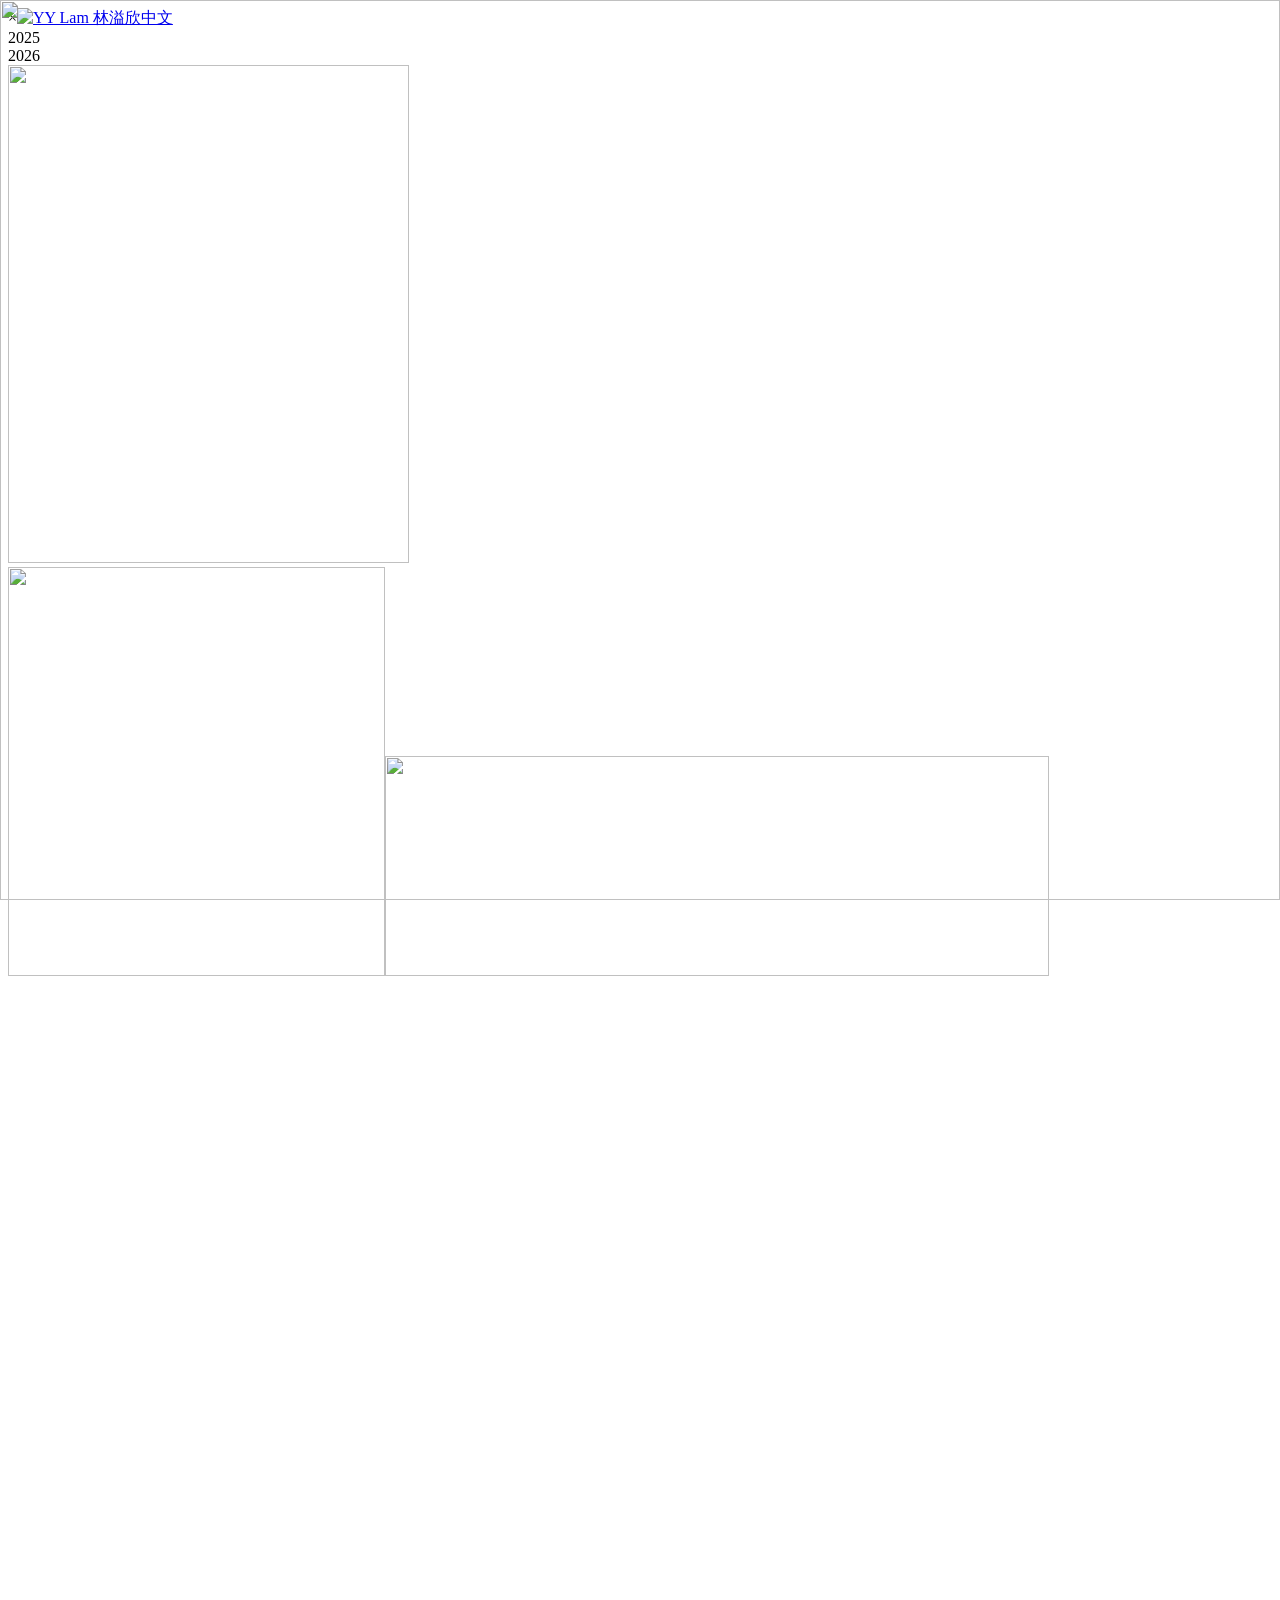
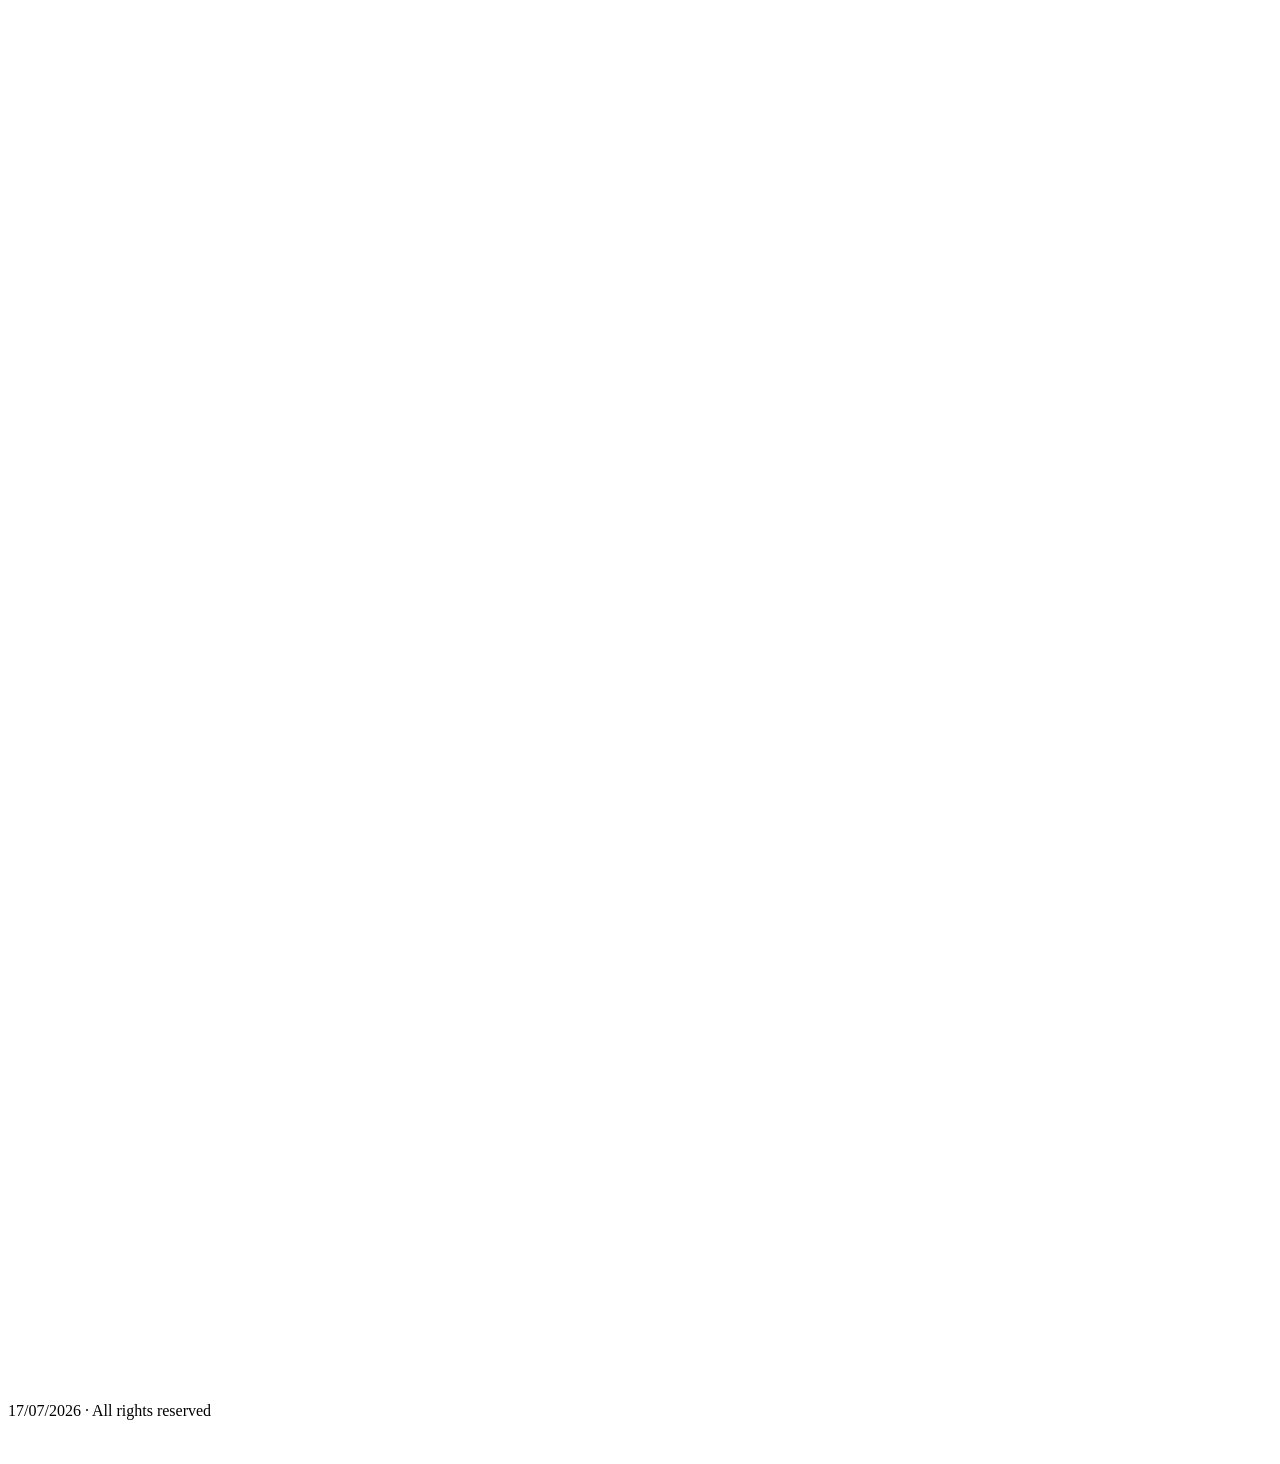
==== commit 576b288d: "Fix GitHub Pages asset paths" ====
--- a/index.html
+++ b/index.html
@@ -1 +1 @@
-<!DOCTYPE html><!--3J2_GpFF7cRsOVxU36tNE--><html lang="zh-Hant-HK"><head><meta charSet="utf-8"/><meta name="viewport" content="width=device-width, initial-scale=1"/><link rel="preload" as="image" href="/brand/defining-education/DE_mark_only.png"/><link rel="preload" as="image" href="/brand/defining-education/DE_wordmark_only.png"/><link rel="preload" as="image" href="/brand/yylam/logo.png"/><link rel="stylesheet" href="/_next/static/css/90628b64118fc8d7.css" data-precedence="next"/><link rel="preload" as="script" fetchPriority="low" href="/_next/static/chunks/webpack-74c939c87fa0092a.js"/><script src="/_next/static/chunks/4bd1b696-c023c6e3521b1417.js" async=""></script><script src="/_next/static/chunks/255-64e783496c90356a.js" async=""></script><script src="/_next/static/chunks/main-app-0ef6bb6773050343.js" async=""></script><script src="/_next/static/chunks/478-f5ba5e8dad146567.js" async=""></script><script src="/_next/static/chunks/app/page-22eae907767a1d9d.js" async=""></script><link as="font" crossorigin="anonymous" href="/fonts/songti-tc-bold-subset-v3.woff" rel="preload" type="font/woff"/><title>林溢欣中文｜凝皓教育</title><meta name="description" content="Campaign hero prototype for YY Lam / 林溢欣中文."/><link rel="shortcut icon" href="/favicon.ico" type="image/vnd.microsoft.icon"/><link rel="icon" href="/favicon.ico" type="image/vnd.microsoft.icon"/><script src="/_next/static/chunks/polyfills-42372ed130431b0a.js" noModule=""></script></head><body><div hidden=""><!--$--><!--/$--></div><main class="mobile-canvas"><section class="hero-video immersive-section" aria-label="林溢欣中文 campaign opening"><div class="hero-poster-fallback" aria-hidden="true"></div><div class="hero-scrim" aria-hidden="true"></div><header class="hero-brandbar" aria-label="Brand"><a class="hero-brand hero-brand-de" href="https://www.definingeducation.com.hk/" aria-label="Defining Education 凝皓教育"><img class="hero-brand-de-mark" src="/brand/defining-education/DE_mark_only.png" alt="" aria-hidden="true" draggable="false"/><img class="hero-brand-de-wordmark" src="/brand/defining-education/DE_wordmark_only.png" alt="" aria-hidden="true" draggable="false"/></a><span class="hero-brand-collab-mark" aria-hidden="true">×</span><a class="hero-brand hero-brand-yylam" href="https://yylam.com.hk/"><img src="/brand/yylam/logo.png" alt="YY Lam 林溢欣中文" draggable="false"/></a></header><div class="hero-copy"><div class="hero-copy-mask" aria-live="polite"></div></div></section><div class="results-scenes"><section id="results" class="results-entry-shell immersive-section" aria-label="成果場景開場"><div class="results-bottom-viewport"><div class="results-bottom-viewport-bg" aria-hidden="true"></div><div class="results-bottom-viewport-reel is-reel-soft is-entry-waiting" aria-hidden="true"><div class="results-vertical-reel"><div class="results-vertical-track"><div class="results-vertical-axis" aria-hidden="true"><span class="results-vertical-film-body"></span><span class="results-vertical-film-rail is-left"></span><span class="results-vertical-film-rail is-right"></span></div><article class="results-vertical-entry is-photo" data-timeline-id="year-2025" style="--entry-flow-step:1.0000" aria-label="2025 年度成果"><span class="results-vertical-card" data-timeline-item="photo"><span class="results-vertical-photo"><img alt="" draggable="false" loading="lazy" decoding="async" data-nimg="fill" style="position:absolute;height:100%;width:100%;left:0;top:0;right:0;bottom:0;color:transparent" src="/results/years/2025.jpg"/><span class="results-vertical-card-year" aria-hidden="true">2025</span></span></span></article><article class="results-vertical-entry is-photo" data-timeline-id="year-2025-live" style="--entry-flow-step:1.0000" aria-label="2025 年度成果"><span class="results-vertical-card" data-timeline-item="photo"><span class="results-vertical-photo"><img alt="" draggable="false" loading="lazy" decoding="async" data-nimg="fill" style="position:absolute;height:100%;width:100%;left:0;top:0;right:0;bottom:0;color:transparent" src="/results/years/2025-2026.jpg"/></span></span></article><article class="results-vertical-entry is-photo" data-timeline-id="year-2025-exam-panorama" style="--entry-flow-step:1.0000" aria-label="2025 年度成果"><span class="results-vertical-card" data-timeline-item="photo"><span class="results-vertical-photo"><img alt="" draggable="false" loading="lazy" decoding="async" data-nimg="fill" style="position:absolute;height:100%;width:100%;left:0;top:0;right:0;bottom:0;color:transparent" src="/results/years/2025-exam-panorama.jpg"/></span></span></article><article class="results-vertical-entry is-photo" data-timeline-id="year-2026" style="--entry-flow-step:1.0000" aria-label="2026 年度成果"><span class="results-vertical-card" data-timeline-item="photo"><span class="results-vertical-photo"><img alt="" draggable="false" loading="lazy" decoding="async" data-nimg="fill" style="position:absolute;height:100%;width:100%;left:0;top:0;right:0;bottom:0;color:transparent" src="/results/years/2025.jpg"/><span class="results-vertical-card-year" aria-hidden="true">2026</span></span></span></article><article class="results-vertical-entry is-poster" data-timeline-id="poster-2026" style="--entry-flow-step:1.6170" aria-label="2026 年度海報"><span class="results-vertical-card results-vertical-poster-card" data-timeline-item="poster"><span class="results-vertical-poster-frame"><img alt="" draggable="false" loading="lazy" width="401" height="498" decoding="async" data-nimg="1" style="color:transparent" src="/results/posters/2026-poster.jpg"/></span></span></article><article class="results-vertical-entry is-logo is-defining-education" data-timeline-id="logo-defining-education-ending" style="--entry-flow-step:1.0213" aria-label="Defining Education"><span class="results-vertical-card results-vertical-logo-card is-defining-education" data-timeline-item="logo"><span class="results-vertical-logo-frame"><span class="results-vertical-de-lockup" aria-hidden="true"><img alt="" draggable="false" loading="lazy" width="377" height="409" decoding="async" data-nimg="1" style="color:transparent" src="/brand/defining-education/DE_mark_only.png"/><img alt="" draggable="false" loading="lazy" width="664" height="220" decoding="async" data-nimg="1" style="color:transparent" src="/brand/defining-education/DE_wordmark_only.png"/></span></span></span></article><article class="results-vertical-entry is-logo is-yylam" data-timeline-id="logo-yylam-ending" style="--entry-flow-step:0.9787" aria-label="YY Lam 林溢欣中文"><span class="results-vertical-card results-vertical-logo-card is-yylam" data-timeline-item="logo"><span class="results-vertical-logo-frame"><img alt="" draggable="false" loading="lazy" decoding="async" data-nimg="fill" style="position:absolute;height:100%;width:100%;left:0;top:0;right:0;bottom:0;color:transparent" src="/brand/yylam/logo.png"/></span></span></article></div></div></div></div></section></div><section class="post-landing" id="landing-details" aria-label="課程及查詢資訊"><div class="post-landing-grain" aria-hidden="true"></div><section class="post-landing-section post-landing-media" id="media" style="--post-media-accent:#edf5ff;--post-media-accent-soft:#f8fbff;opacity:0;transform:translateY(48px)"><div class="post-lift-in-item" style="opacity:0;transform:translateY(14px)"><div class="post-landing-section-head"><div class="post-landing-eyebrow">Media Archive</div><h2>傳媒所見，<br/>從非偶然。</h2><p class="post-landing-section-note">媒體報道眾多，以下僅選錄近期部分內容。</p></div></div><div class="post-lift-in-item" style="opacity:0;transform:translateY(14px)"><div class="post-landing-media-carousel"><div class="post-landing-media-track" style="transform:translateX(calc(0% - 0px))"><div class="post-landing-media-slide"><article class="post-landing-media-card" role="link" tabindex="0"><div class="post-landing-media-image"><img alt="" class="post-landing-media-photo" decoding="async" loading="lazy" src="/interviews/images/now_20260716_first_image.jpg"/><span class="post-landing-media-logo-wrap"><img alt="Now 新聞" class="post-landing-media-logo" decoding="async" loading="lazy" src="/interviews/logos/now_news_logo.png"/></span></div><div class="post-landing-media-body"><div class="post-landing-media-meta"><span class="post-landing-media-source">Now 新聞</span><time class="post-landing-media-date">2026.07.16</time></div><h3>DSE誕24位狀元創新高　林溢欣教出18位狀元</h3><p>林溢欣認為，現時 DSE 的評核方式相較以往更注重「達標」，令優秀學生更容易脫穎而出。</p><div class="post-landing-media-strip" aria-label="報道進度"><button aria-label="第 1 篇報道" class="post-landing-media-segment is-active" type="button"></button><button aria-label="第 2 篇報道" class="post-landing-media-segment" type="button"></button></div></div></article></div><div class="post-landing-media-slide"><article class="post-landing-media-card" role="link" tabindex="0"><div class="post-landing-media-image"><img alt="" class="post-landing-media-photo" decoding="async" loading="lazy" src="/interviews/images/oncc_20260715_first_image.jpg"/><span class="post-landing-media-logo-wrap is-oncc"><img alt="on.cc東網" class="post-landing-media-logo" decoding="async" loading="lazy" src="/interviews/logos/oncc_logo_v2.png"/></span></div><div class="post-landing-media-body"><div class="post-landing-media-meta"><span class="post-landing-media-source">on.cc東網</span><time class="post-landing-media-date">2026.07.15</time></div><h3>中文補習名師林溢欣　單年教出18位狀元</h3><p>凝皓教育再創高峰，中文科林溢欣老師單人教出18位狀元，成績斐然。</p><div class="post-landing-media-strip" aria-label="報道進度"><button aria-label="第 1 篇報道" class="post-landing-media-segment is-active" type="button"></button><button aria-label="第 2 篇報道" class="post-landing-media-segment" type="button"></button></div></div></article></div></div></div></div></section><section class="post-landing-section post-landing-course-finder" id="courses" style="opacity:0;transform:translateY(48px)"><div class="post-lift-in-item" style="opacity:0;transform:translateY(14px)"><div class="post-landing-section-head"><div class="post-landing-eyebrow">Course Finder</div><h2>選對方向，<br/>讓努力走得更遠。</h2></div></div><div class="post-lift-in-item" style="opacity:0;transform:translateY(14px)"><div class="post-landing-course-flow"><div class="post-landing-course-controls"><div class="post-landing-segmented" aria-label="課程類型" role="group"><button class="post-landing-course-choice is-active" type="button">常規課程</button><button class="post-landing-course-choice" type="button">專項特訓</button><button class="post-landing-course-choice" type="button">十二篇範文</button></div><div class="post-landing-segmented post-landing-grades" aria-label="就讀年級" role="group"><button class="post-landing-course-choice is-active" type="button">中四至中五</button><button class="post-landing-course-choice" type="button">中六</button></div></div><div class="post-landing-course-carousel"><div class="post-landing-course-track"><article class="post-landing-course-card"><button class="post-landing-course-card-main" type="button"><div class="post-landing-course-card-top"><span class="post-landing-course-tag">常規課程</span></div><h4>升S.4-5 暑期「星」級銜接課程</h4><p>提早建立閱讀、寫作與文言基礎，銜接新學年公開試要求。</p><div class="post-landing-course-card-foot"><span class="post-landing-class-count">102<!-- --> 個班別選擇</span><span class="post-landing-course-open">查看班別詳情</span></div></button></article><article class="post-landing-course-card"><button class="post-landing-course-card-main" type="button"><div class="post-landing-course-card-top"><span class="post-landing-course-tag">常規課程</span></div><h4>S.4-5 常規課程</h4><p>系統訓練閱讀、寫作、文言及實用文，穩步提升中文能力。</p><div class="post-landing-course-card-foot"><span class="post-landing-class-count">1<!-- --> 個班別選擇</span><span class="post-landing-course-open">查看班別詳情</span></div></button></article></div><div aria-hidden="true" class="post-landing-carousel-scrollbar"><div class="post-landing-carousel-scrollbar-thumb"></div></div></div><div class="post-landing-course-cta-row"><button class="post-landing-course-cta is-tertiary" type="button"><span class="post-landing-course-cta-icon" aria-hidden="true"><svg viewBox="0 0 24 24" aria-hidden="true"><path d="M7.7 19.2 4 20l1-3.5a7.2 7.2 0 1 1 2.7 2.7Z"></path></svg></span>查詢課程</button><button class="post-landing-course-cta is-primary" type="button"><span class="post-landing-course-cta-icon" aria-hidden="true"><svg xmlns="http://www.w3.org/2000/svg" width="24" height="24" viewBox="0 0 24 24" fill="none" stroke="currentColor" stroke-width="1.75" stroke-linecap="round" stroke-linejoin="round" class="lucide lucide-user-plus" aria-hidden="true"><path d="M16 21v-2a4 4 0 0 0-4-4H6a4 4 0 0 0-4 4v2"></path><circle cx="9" cy="7" r="4"></circle><line x1="19" x2="19" y1="8" y2="14"></line><line x1="22" x2="16" y1="11" y2="11"></line></svg></span>新生註冊</button><a class="post-landing-course-cta is-tertiary" href="#faq"><span class="post-landing-course-cta-icon" aria-hidden="true"><svg xmlns="http://www.w3.org/2000/svg" width="24" height="24" viewBox="0 0 24 24" fill="none" stroke="currentColor" stroke-width="1.75" stroke-linecap="round" stroke-linejoin="round" class="lucide lucide-circle-help" aria-hidden="true"><circle cx="12" cy="12" r="10"></circle><path d="M9.09 9a3 3 0 0 1 5.83 1c0 2-3 3-3 3"></path><path d="M12 17h.01"></path></svg></span>常見疑問</a></div></div></div></section><section class="post-landing-section post-landing-topscore" id="topscore" style="opacity:0;transform:translateY(48px)"><div class="post-lift-in-item" style="opacity:0;transform:translateY(14px)"><div class="post-landing-section-head"><div class="post-landing-eyebrow">Top Scorer Stories</div><h2>狀元親述，<br/>路，皆有跡可循。</h2></div></div><div class="post-lift-in-item" style="opacity:0;transform:translateY(14px)"><div class="post-landing-story-carousel"><div class="post-landing-story-track" style="transform:translateX(calc(0% - 0px))"><article class="post-landing-story-slide"><div class="post-landing-story-card"><div class="post-landing-story-visual"></div><div class="post-landing-story-storyline"><div class="post-landing-story-chip">7科5**超級狀元 · 香港培正中學  鄺弘哲</div><h3>中文曾經不穩，兩年後照樣取得5**</h3><blockquote class="post-landing-story-quote">「我以前中文發揮不太穩定；後來改寫議論文，最後攞到5**。」</blockquote><p>每週計時作文、改文回饋與自製精華筆記，將兩年所學真正消化，轉化成考場上的穩定表現。</p><div class="post-landing-story-strip" aria-label="狀元訪問輪播進度"><button aria-label="第 1 條訪問" class="post-landing-story-segment is-active" type="button"></button><button aria-label="第 2 條訪問" class="post-landing-story-segment" type="button"></button><button aria-label="第 3 條訪問" class="post-landing-story-segment" type="button"></button></div></div></div></article><article class="post-landing-story-slide"><div class="post-landing-story-card"><div class="post-landing-story-visual"></div><div class="post-landing-story-storyline"><div class="post-landing-story-chip">7科5**超級狀元 · 拔萃男書院  陳耀生</div><h3>肯問、肯改、肯操，高分從來不只靠天份</h3><blockquote class="post-landing-story-quote">「自己喜歡的文章，未必是考評局想見到的文章。」</blockquote><p>由Live班課後主動發問、持續交文，到Study Leave精準操卷，逐步找出並拆解每個弱點。</p><div class="post-landing-story-strip" aria-label="狀元訪問輪播進度"><button aria-label="第 1 條訪問" class="post-landing-story-segment is-active" type="button"></button><button aria-label="第 2 條訪問" class="post-landing-story-segment" type="button"></button><button aria-label="第 3 條訪問" class="post-landing-story-segment" type="button"></button></div></div></div></article><article class="post-landing-story-slide"><div class="post-landing-story-card"><div class="post-landing-story-visual"></div><div class="post-landing-story-storyline"><div class="post-landing-story-chip">7科5**超級狀元 · 英皇書院  葉劭源</div><h3>由Level 3-4到5**，差距可以逐步追回</h3><blockquote class="post-landing-story-quote">「Mock令我看清和目標的距離，之後由『溫筆記』變成『狂溫筆記』。」</blockquote><p>Online課程練出自律，Mock看清能力差距，再以筆記、例子與持續溫習突破原有水平。</p><div class="post-landing-story-strip" aria-label="狀元訪問輪播進度"><button aria-label="第 1 條訪問" class="post-landing-story-segment is-active" type="button"></button><button aria-label="第 2 條訪問" class="post-landing-story-segment" type="button"></button><button aria-label="第 3 條訪問" class="post-landing-story-segment" type="button"></button></div></div></div></article></div></div></div></section><section class="post-landing-section" id="links" style="opacity:0;transform:translateY(48px)"><div class="post-lift-in-item" style="opacity:0;transform:translateY(14px)"><div class="post-landing-section-head"><div class="post-landing-eyebrow">Quick Links</div><h2>一按即達。</h2></div></div><div class="post-lift-in-item" style="opacity:0;transform:translateY(14px)"><div class="post-landing-links-grid"><div class="post-landing-link-block"><a aria-controls="enrol-panel" aria-expanded="false" class="post-landing-link-card is-enrol" href="#enrol-panel"><span class="post-landing-mark is-enrol" aria-hidden="true"><svg xmlns="http://www.w3.org/2000/svg" width="24" height="24" viewBox="0 0 24 24" fill="none" stroke="currentColor" stroke-width="1.75" stroke-linecap="round" stroke-linejoin="round" class="lucide lucide-user-plus" aria-hidden="true"><path d="M16 21v-2a4 4 0 0 0-4-4H6a4 4 0 0 0-4 4v2"></path><circle cx="9" cy="7" r="4"></circle><line x1="19" x2="19" y1="8" y2="14"></line><line x1="22" x2="16" y1="11" y2="11"></line></svg></span><span class="post-landing-link-copy"><span class="post-landing-wordmark">Enrolment</span><span class="post-landing-zh">新生報名流程</span></span><span class="post-landing-link-arrow" aria-hidden="true"><svg viewBox="0 0 24 24"><path class="post-landing-link-arrow-horizontal" d="M7 12h10"></path><path class="post-landing-link-arrow-vertical" d="M12 7v10"></path></svg></span></a><div class="post-landing-link-panel" id="enrol-panel"><div class="post-landing-link-panel-inner"><div class="post-landing-panel-content"><div class="post-landing-panel-label">新生報名流程</div><div class="post-landing-enrolment-steps"><div class="post-landing-enrol-step"><div class="post-landing-step-number">1</div><div class="post-landing-step-copy"><h3>完成新生註冊</h3><p>前往官方網站完成新生<a href="https://www.definingeducation.com.hk/student-registration/" target="_blank" rel="noopener noreferrer">註冊</a>，建立學生帳戶。</p></div></div><div class="post-landing-enrol-step"><div class="post-landing-step-number">2</div><div class="post-landing-step-copy"><h3>選定合適課程</h3><p>確認年級、課程進度及上課時段，並記下相應的課程編號。</p></div></div><div class="post-landing-enrol-step"><div class="post-landing-step-number">3</div><div class="post-landing-step-copy"><h3>親臨分校完成報名</h3><p>攜同學生證及身份證，前往任何一間分校辦理報名，即可享用現行最優惠的新生禮遇。</p></div></div></div></div></div></div></div><div class="post-landing-link-block"><a aria-controls="centres-panel" aria-expanded="false" class="post-landing-link-card is-centres" href="#centres-panel"><span class="post-landing-mark is-centres" aria-hidden="true"><svg xmlns="http://www.w3.org/2000/svg" width="24" height="24" viewBox="0 0 24 24" fill="none" stroke="currentColor" stroke-width="1.75" stroke-linecap="round" stroke-linejoin="round" class="lucide lucide-map-pin" aria-hidden="true"><path d="M20 10c0 4.993-5.539 10.193-7.399 11.799a1 1 0 0 1-1.202 0C9.539 20.193 4 14.993 4 10a8 8 0 0 1 16 0"></path><circle cx="12" cy="10" r="3"></circle></svg></span><span class="post-landing-link-copy"><span class="post-landing-wordmark">Centres</span><span class="post-landing-zh">分校地址</span></span><span class="post-landing-link-arrow" aria-hidden="true"><svg viewBox="0 0 24 24"><path class="post-landing-link-arrow-horizontal" d="M7 12h10"></path><path class="post-landing-link-arrow-vertical" d="M12 7v10"></path></svg></span></a><div class="post-landing-link-panel" id="centres-panel"><div class="post-landing-link-panel-inner"><div class="post-landing-panel-content"><div class="post-landing-panel-label">選擇分校</div><div class="post-landing-centre-tabs"><button class="post-landing-centre-tab is-active" type="button">太子</button><button class="post-landing-centre-tab" type="button">銅鑼灣</button><button class="post-landing-centre-tab" type="button">九龍灣</button><button class="post-landing-centre-tab" type="button">荃灣 海之戀</button><button class="post-landing-centre-tab" type="button">旺角 周大福</button><button class="post-landing-centre-tab" type="button">屯門 安定</button><button class="post-landing-centre-tab" type="button">太子第二<br/>協成行</button><button class="post-landing-centre-tab" type="button">荃灣 海晴軒</button><button class="post-landing-centre-tab" type="button">沙田</button></div><div class="post-landing-centre-detail"><h3>太子分校</h3><p>太子彌敦道771-775號柏宜中心1樓全層（太子站E出口）</p><p class="post-landing-centre-phone">查詢電話：<!-- -->3709 8408</p></div><iframe class="post-landing-map-frame" title="分校 Google Maps" loading="lazy" referrerPolicy="no-referrer-when-downgrade" src="https://www.google.com/maps?q=%E5%A4%AA%E5%AD%90%E5%BD%8C%E6%95%A6%E9%81%93771-775%E8%99%9F%E6%9F%8F%E5%AE%9C%E4%B8%AD%E5%BF%831%E6%A8%93&amp;output=embed"></iframe></div></div></div></div><div class="post-landing-link-block"><a aria-controls="inquiry-panel" aria-expanded="false" class="post-landing-link-card is-whatsapp" href="#inquiry-panel"><span class="post-landing-mark is-whatsapp" aria-hidden="true"><svg viewBox="0 0 24 24" aria-hidden="true"><path d="M7.7 19.2 4 20l1-3.5a7.2 7.2 0 1 1 2.7 2.7Z"></path></svg></span><span class="post-landing-link-copy"><span class="post-landing-wordmark">WhatsApp</span><span class="post-landing-zh">即時查詢</span></span><span class="post-landing-link-arrow" aria-hidden="true"><svg viewBox="0 0 24 24"><path class="post-landing-link-arrow-horizontal" d="M7 12h10"></path><path class="post-landing-link-arrow-vertical" d="M12 7v10"></path></svg></span></a><div class="post-landing-link-panel" id="inquiry-panel"><div class="post-landing-link-panel-inner"><div class="post-landing-panel-content post-landing-inquiry-panel"><div class="post-landing-inquiry-intro"><div class="post-landing-panel-label">即時查詢</div><h3>讓我們更容易協助你</h3><p>按照與課程篩選器相同的邏輯，回答三個問題，我們便可以更快確認你想查詢的課程。</p></div><div class="post-landing-inquiry-group"><div class="post-landing-inquiry-group-title">1. 你想查詢哪一個課程分類？</div><div class="post-landing-inquiry-options"><button class="post-landing-inquiry-chip is-active" type="button">常規課程</button><button class="post-landing-inquiry-chip" type="button">專項特訓</button><button class="post-landing-inquiry-chip" type="button">十二篇範文</button></div></div><div class="post-landing-inquiry-group"><div class="post-landing-inquiry-group-title">2. 你目前屬於哪一個年級階段？</div><div class="post-landing-inquiry-options post-landing-inquiry-options-two"><button class="post-landing-inquiry-chip is-active" type="button">中四</button><button class="post-landing-inquiry-chip" type="button">中五</button><button class="post-landing-inquiry-chip" type="button">中六</button></div></div><div class="post-landing-inquiry-group"><label class="post-landing-inquiry-group-title" for="inquiry-course-select">3. 對目前篩選出的哪一個課程有興趣？</label><div class="post-landing-select-wrap"><select aria-label="選擇有興趣的課程" class="post-landing-inquiry-select" id="inquiry-course-select"><option value="升S.4-5 暑期「星」級銜接課程">升S.4-5 暑期「星」級銜接課程</option><option value="S.4-5 常規課程">S.4-5 常規課程</option></select><svg xmlns="http://www.w3.org/2000/svg" width="24" height="24" viewBox="0 0 24 24" fill="none" stroke="currentColor" stroke-width="2" stroke-linecap="round" stroke-linejoin="round" class="lucide lucide-chevron-down post-landing-select-icon" aria-hidden="true"><path d="m6 9 6 6 6-6"></path></svg></div></div><div class="post-landing-inquiry-actions"><button class="post-landing-inquiry-action-btn" disabled="" type="button"><svg viewBox="0 0 24 24"><path d="M4 20l16-8L4 4l3 6 7 2-7 2-3 6Z"></path></svg>立即查詢</button></div></div></div></div></div><div class="post-landing-link-block"><a aria-controls="audio-panel" aria-expanded="false" class="post-landing-link-card is-audio" href="#audio-panel"><span class="post-landing-mark is-audio" aria-hidden="true"><svg xmlns="http://www.w3.org/2000/svg" width="24" height="24" viewBox="0 0 24 24" fill="none" stroke="currentColor" stroke-width="1.75" stroke-linecap="round" stroke-linejoin="round" class="lucide lucide-audio-waveform" aria-hidden="true"><path d="M2 13a2 2 0 0 0 2-2V7a2 2 0 0 1 4 0v13a2 2 0 0 0 4 0V4a2 2 0 0 1 4 0v13a2 2 0 0 0 4 0v-4a2 2 0 0 1 2-2"></path></svg></span><span class="post-landing-link-copy"><span class="post-landing-wordmark">YY Reads</span><span class="post-landing-zh">聽 YY 讀十二篇</span></span><span class="post-landing-link-arrow" aria-hidden="true"><svg viewBox="0 0 24 24"><path class="post-landing-link-arrow-horizontal" d="M7 12h10"></path><path class="post-landing-link-arrow-vertical" d="M12 7v10"></path></svg></span></a><div class="post-landing-link-panel" id="audio-panel"><div class="post-landing-link-panel-inner"><div class="post-landing-panel-content post-landing-audio-player"><div class="post-landing-panel-label">選擇篇章</div><div class="post-landing-select-wrap"><select aria-label="選擇篇章" class="post-landing-audio-select"><option value="0" selected="">01<!-- --> · <!-- -->岳陽樓記</option><option value="1">02<!-- --> · <!-- -->出師表</option><option value="2">03<!-- --> · <!-- -->師說</option><option value="3">04<!-- --> · <!-- -->廉頗藺相如列傳（節錄）</option><option value="4">05<!-- --> · <!-- -->逍遙遊（節錄）</option><option value="5">06<!-- --> · <!-- -->勸學（節錄）</option><option value="6">07<!-- --> · <!-- -->魚我所欲也</option><option value="7">08<!-- --> · <!-- -->六國論</option><option value="8">09<!-- --> · <!-- -->始得西山宴遊記</option><option value="9">10<!-- --> · <!-- -->論語（論仁、論孝、論君子）</option><option value="10">11<!-- --> · <!-- -->詩三首：山居秋暝</option><option value="11">12<!-- --> · <!-- -->詩三首：月下獨酌（其一）</option><option value="12">13<!-- --> · <!-- -->詩三首：登樓</option><option value="13">14<!-- --> · <!-- -->詞三首：念奴嬌・赤壁懷古</option><option value="14">15<!-- --> · <!-- -->詞三首：聲聲慢・秋情</option><option value="15">16<!-- --> · <!-- -->詞三首：青玉案・元夕</option></select><svg xmlns="http://www.w3.org/2000/svg" width="24" height="24" viewBox="0 0 24 24" fill="none" stroke="currentColor" stroke-width="2" stroke-linecap="round" stroke-linejoin="round" class="lucide lucide-chevron-down post-landing-select-icon" aria-hidden="true"><path d="m6 9 6 6 6-6"></path></svg></div><div class="post-landing-track-meta"><h3>岳陽樓記</h3><span>01<!-- --> / <!-- -->16</span></div><audio preload="metadata" src="/audio/readings/岳陽樓記.mp3"></audio><div class="post-landing-time-row"><span>00:00<!-- --> / <!-- -->00:00</span><span class="post-landing-loading-status" style="visibility:visible"><span class="post-landing-spinner"></span>音頻加載中</span></div><div aria-label="播放進度" aria-valuemax="100" aria-valuemin="0" aria-valuenow="0" class="post-landing-progress-shell" role="slider"><div class="post-landing-progress-bar" style="width:0%"></div><div class="post-landing-progress-handle" style="left:0%"></div></div><div class="post-landing-player-controls"><button class="post-landing-player-btn" type="button" aria-label="上一首"><svg viewBox="0 0 24 24"><path d="M7 5v14M18 6l-8 6 8 6V6Z"></path></svg></button><button class="post-landing-player-btn is-primary is-loading" type="button" aria-label="播放"><svg viewBox="0 0 24 24"><path d="M9 6l9 6-9 6V6Z"></path></svg><span class="post-landing-button-spinner" aria-hidden="true"><span class="post-landing-spinner"></span></span></button><button class="post-landing-player-btn" type="button" aria-label="下一首"><svg viewBox="0 0 24 24"><path d="M17 5v14M6 6l8 6-8 6V6Z"></path></svg></button><button class="post-landing-download-btn" type="button"><svg viewBox="0 0 24 24"><path d="M12 4v11M8 11l4 4 4-4M5 20h14"></path></svg>下載</button></div></div></div></div></div></div></div></section><section class="post-landing-section post-landing-faq" id="faq" style="opacity:0;transform:translateY(48px)"><div class="post-lift-in-item" style="opacity:0;transform:translateY(14px)"><div class="post-landing-section-head"><div class="post-landing-eyebrow">Frequently Asked Questions</div><h2>報讀前的疑問，<br/>在這裡逐一釐清。</h2></div></div><div class="post-lift-in-item" style="opacity:0;transform:translateY(14px)"><div class="post-landing-faq-list"><div class="post-landing-faq-item"><button aria-controls="faq-answer-1" aria-expanded="false" class="post-landing-faq-question" type="button"><span class="post-landing-faq-number">01</span><span class="post-landing-faq-question-text">課程共有甚麼授課模式？</span><span class="post-landing-faq-toggle" aria-hidden="true"></span></button><div class="post-landing-faq-answer" id="faq-answer-1"><div class="post-landing-faq-answer-inner"><div class="post-landing-faq-answer-copy"><p>凝皓教育的課程分為以下六種模式：</p><ul><li><strong>現場班（L）</strong>：由導師親身現場授課；如人數超出一間課室的法定容量，學生可能被安排到其他課室。</li><li><strong>視像班（V）</strong>：播放導師預先錄製的視像教材，導師不會親身出席課堂。</li><li><strong>半現場班（SL）</strong>：以四堂為例，兩堂由導師現場授課，另外兩堂播放預錄教材。</li><li><strong>四分一現場班（QL）</strong>：以四堂為例，一堂由導師現場授課，另外三堂播放預錄教材。</li><li><strong>線上課程（OT）</strong>：透過凝皓教育網站觀看預錄教材，影片設有觀看期限、次數及權限，並不設調堂。</li><li><strong>混合課程（LO）</strong>：同一課程同時採用多種授課模式，實際安排以課程或導師章程說明為準。</li></ul></div></div></div></div><div class="post-landing-faq-item"><button aria-controls="faq-answer-2" aria-expanded="false" class="post-landing-faq-question" type="button"><span class="post-landing-faq-number">02</span><span class="post-landing-faq-question-text">報讀課程需要符合甚麼資格及準備甚麼文件？</span><span class="post-landing-faq-toggle" aria-hidden="true"></span></button><div class="post-landing-faq-answer" id="faq-answer-2"><div class="post-landing-faq-answer-inner"><div class="post-landing-faq-answer-copy"><p>課程只供持有以下其中一項有效證明的人士報讀：</p><ul><li>全日制中學日校學生證；或</li><li>應屆公開考試報考證明。</li></ul><p>報讀時須準備已填妥的申請表、身分證，以及學生證或公開考試報考證明。校方如有需要，可能會複印相關文件作核實用途。</p></div></div></div></div><div class="post-landing-faq-item"><button aria-controls="faq-answer-3" aria-expanded="false" class="post-landing-faq-question" type="button"><span class="post-landing-faq-number">03</span><span class="post-landing-faq-question-text">報讀後可以調堂或轉班嗎？</span><span class="post-landing-faq-toggle" aria-hidden="true"></span></button><div class="post-landing-faq-answer" id="faq-answer-3"><div class="post-landing-faq-answer-inner"><div class="post-landing-faq-answer-copy"><p>學生可按照相關守則申請調堂或轉班，但調堂屬於額外增值服務，校方不保證申請一定成功。</p><p>學生應在報讀前確認班別、上課地點、時間及授課模式。若因私人理由缺席、未能調堂或未能轉班，校方不會退回部分或全部學費。</p></div></div></div></div><div class="post-landing-faq-item"><button aria-controls="faq-answer-4" aria-expanded="false" class="post-landing-faq-question" type="button"><span class="post-landing-faq-number">04</span><span class="post-landing-faq-question-text">新生是否需要申領學生證？</span><span class="post-landing-faq-toggle" aria-hidden="true"></span></button><div class="post-landing-faq-answer" id="faq-answer-4"><div class="post-landing-faq-answer-inner"><div class="post-landing-faq-answer-copy"><p>需要。每名新生均須申領補習學生證，費用為<strong>港幣50元</strong>。</p><p>學生證的有效期至每年<strong>8月31日</strong>，其後續證費用亦為港幣50元。每次上課、參加口試練習或使用增值服務時，學生均須出示學生證。</p><p>如未能出示學生證，校方可拒絕學生進入課室或使用相關服務，亦可收取港幣10元行政費核實身分。遺失學生證的補領費用為港幣50元。</p></div></div></div></div><div class="post-landing-faq-item"><button aria-controls="faq-answer-5" aria-expanded="false" class="post-landing-faq-question" type="button"><span class="post-landing-faq-number">05</span><span class="post-landing-faq-question-text">遲到或缺席課堂會怎樣處理？</span><span class="post-landing-faq-toggle" aria-hidden="true"></span></button><div class="post-landing-faq-answer" id="faq-answer-5"><div class="post-landing-faq-answer-inner"><div class="post-landing-faq-answer-copy"><p>學生須按照指定日期及時間準時上課。遲到超過<strong>15分鐘</strong>，校方有權拒絕學生進入課室，以免影響課堂進行，相關學費不會退回。</p><p>學生如因缺席而需要補領講義或學習材料，須在缺席後<strong>14個工作天內</strong>，帶同補習學生證到上課分校提出申請，逾期將不獲受理。</p></div></div></div></div><div class="post-landing-faq-item"><button aria-controls="faq-answer-6" aria-expanded="false" class="post-landing-faq-question" type="button"><span class="post-landing-faq-number">06</span><span class="post-landing-faq-question-text">甚麼情況下可以獲得退款？</span><span class="post-landing-faq-toggle" aria-hidden="true"></span></button><div class="post-landing-faq-answer" id="faq-answer-6"><div class="post-landing-faq-answer-inner"><div class="post-landing-faq-answer-copy"><p>以下情況可按政策獲得全數或按比例退款：</p><ul><li>學校在課程開始前關閉；</li><li>課程未能按照學費收據所列安排開辦，而學生拒絕校方提出的新安排；</li><li>課程未能按照課程單張所列日期或時間開辦，而學生拒絕新安排；</li><li>課程在開始後停辦。</li></ul><p>校方會在收到退款要求後盡快處理，並在任何情況下不超過<strong>一個月</strong>完成退款。退款將以現金或支票支付。</p><p>因學生私人理由缺席、退學或未能成功調堂，則不屬於上述退款情況。</p></div></div></div></div><div class="post-landing-faq-item"><button aria-controls="faq-answer-7" aria-expanded="false" class="post-landing-faq-question" type="button"><span class="post-landing-faq-number">07</span><span class="post-landing-faq-question-text">課程時間、地點或授課模式會否更改？</span><span class="post-landing-faq-toggle" aria-hidden="true"></span></button><div class="post-landing-faq-answer" id="faq-answer-7"><div class="post-landing-faq-answer-inner"><div class="post-landing-faq-answer-copy"><p>有可能。課程日期、時間、地點及授課模式可能因公眾假期、學校假期、惡劣天氣、突發事件或其他實際情況而調整。</p><p>印刷宣傳品上的資料亦可能有所變更，校方未必會重新印刷。因此，所有最新課程資料及安排，應以凝皓教育官方網站公布的內容為準。</p><p>遇上惡劣天氣或突發社會事件時，校方會參考教育局指示及實際情況，決定課堂是否如常進行。</p></div></div></div></div></div></div></section><section class="post-landing-section post-landing-latest-news" id="latest-news" style="opacity:0;transform:translateY(48px)"><div class="post-lift-in-item" style="opacity:0;transform:translateY(14px)"><div class="post-landing-section-head"><div class="post-landing-eyebrow">Latest Updates</div><h2>其他最新消息，<br/>一覽即知。</h2></div></div><div class="post-lift-in-item" style="opacity:0;transform:translateY(14px)"><div class="post-landing-latest-updates" aria-label="其他最新消息"><div class="post-landing-latest-viewport"><div class="post-landing-latest-track"><a aria-label="查看最新消息：【暑假試堂】One-Day Free Course 接受報名！" class="post-landing-latest-card" href="https://www.definingeducation.com.hk/discount/one-day-free-course/" rel="noopener noreferrer" target="_blank"><div class="post-landing-latest-card-bg" style="background-image:url(&quot;https://www.definingeducation.com.hk/wp-content/uploads/2026/06/JUL_OneDay_Promo-01.png&quot;)"></div></a><a aria-label="查看最新消息：【2027 自修生】入學登記表" class="post-landing-latest-card" href="https://www.definingeducation.com.hk/private-candidates/" rel="noopener noreferrer" target="_blank"><div class="post-landing-latest-card-bg" style="background-image:url(&quot;https://www.definingeducation.com.hk/wp-content/uploads/2026/07/2026-27%E5%AD%B8%E5%B9%B4-%E8%87%AA%E4%BF%AE%E7%94%9F%E8%AA%B2%E7%A8%8B_IG.jpg&quot;)"></div></a><a aria-label="查看最新消息：【立即參與】凝皓足球嘉年華 DE Football Festival⚽️" class="post-landing-latest-card" href="https://www.definingeducation.com.hk/event/de-football-2026/" rel="noopener noreferrer" target="_blank"><div class="post-landing-latest-card-bg" style="background-image:url(&quot;https://www.definingeducation.com.hk/wp-content/uploads/2026/07/9.jpg&quot;)"></div></a><a aria-label="查看最新消息：【凝皓 X 中學學生會福利】2026 – 27學年合作計劃" class="post-landing-latest-card" href="https://www.definingeducation.com.hk/discount/student-union/" rel="noopener noreferrer" target="_blank"><div class="post-landing-latest-card-bg" style="background-image:url(&quot;https://www.definingeducation.com.hk/wp-content/uploads/2026/07/%E5%87%9D%E8%81%9A%E3%83%BB%E8%81%AF%E7%B6%B2_2026-27_IG-01.jpg&quot;)"></div></a><a aria-label="查看最新消息：【Leo Sir】新學年陪你「玩」贏數學 （限時 $200/2堂）" class="post-landing-latest-card" href="https://www.definingeducation.com.hk/tutor/leosir/" rel="noopener noreferrer" target="_blank"><div class="post-landing-latest-card-bg" style="background-image:url(&quot;https://www.definingeducation.com.hk/wp-content/uploads/2026/05/Leo_prmo-04.png&quot;)"></div></a><a aria-label="查看最新消息：【眾裡尋她】四頁簡潔文青女神 Sally Li 李仕鸞 正式加盟任教中文科🎊" class="post-landing-latest-card" href="https://www.definingeducation.com.hk/tutor/sally-li/" rel="noopener noreferrer" target="_blank"><div class="post-landing-latest-card-bg" style="background-image:url(&quot;https://www.definingeducation.com.hk/wp-content/uploads/2026/05/SallyLi_Promo-02.png&quot;)"></div></a><a aria-label="查看最新消息：【機會只有一次】2026-2027 凝皓VIP學生計劃" class="post-landing-latest-card" href="https://www.definingeducation.com.hk/event/de-vip/" rel="noopener noreferrer" target="_blank"><div class="post-landing-latest-card-bg" style="background-image:url(&quot;https://www.definingeducation.com.hk/wp-content/uploads/2026/04/0428-%E5%87%9D%E7%9A%93VIP%E5%AD%B8%E7%94%9F-IG-Post-01.jpg&quot;)"></div></a><a aria-label="查看最新消息：【2026年新計劃】凝皓祝你生日快樂！" class="post-landing-latest-card" href="https://www.definingeducation.com.hk/event/birthday/" rel="noopener noreferrer" target="_blank"><div class="post-landing-latest-card-bg" style="background-image:url(&quot;https://www.definingeducation.com.hk/wp-content/uploads/2025/12/BirthdayPin_ig-01.png&quot;)"></div></a></div><div aria-hidden="true" class="post-landing-carousel-scrollbar post-landing-latest-scrollbar"><div class="post-landing-carousel-scrollbar-thumb"></div></div></div></div></div></section><section class="post-landing-section post-landing-teachers" id="teachers" style="opacity:0;transform:translateY(48px)"><div class="post-lift-in-item" style="opacity:0;transform:translateY(14px)"><div class="post-landing-section-head"><div class="post-landing-eyebrow">Teacher Network</div><h2>更多老師？<br/>更多可能。</h2></div></div><div class="post-lift-in-item" style="opacity:0;transform:translateY(14px)"><div class="post-landing-teacher-marquee"><div class="post-landing-teacher-row"><div class="post-landing-teacher-sequence"><a class="post-landing-teacher" href="https://www.instagram.com/hoi_yanwin/" rel="noopener noreferrer" target="_blank"><img alt="劉愷欣 Winter Lau" class="post-landing-avatar" height="120" loading="lazy" src="/teachers/winter-lau.png" width="120"/><strong>劉愷欣 Winter Lau</strong><span class="post-landing-subject"><span>中文</span><span class="post-landing-subject-divider">·</span><span class="post-landing-grade">S.3-6</span></span><small>@hoi_yanwin</small></a><a class="post-landing-teacher" href="https://www.instagram.com/tingshu/" rel="noopener noreferrer" target="_blank"><img alt="謝廷樞 Terence Tse" class="post-landing-avatar" height="120" loading="lazy" src="/teachers/terence-tse-tt.png" width="120"/><strong>謝廷樞 Terence Tse</strong><span class="post-landing-subject"><span>中文</span><span class="post-landing-subject-divider">·</span><span class="post-landing-grade">S.1-3</span></span><small>@tingshu</small></a><article class="post-landing-teacher"><img alt="吳家欣 Tiffany Ng" class="post-landing-avatar" height="120" loading="lazy" src="/teachers/tiffany-ng.png" width="120"/><strong>吳家欣 Tiffany Ng</strong><span class="post-landing-subject"><span>中文</span><span class="post-landing-subject-divider">·</span><span class="post-landing-grade">S.4-6</span></span></article><a class="post-landing-teacher" href="https://www.instagram.com/ashley.locy/" rel="noopener noreferrer" target="_blank"><img alt="林雨欣 Ashley Lin" class="post-landing-avatar" height="120" loading="lazy" src="/teachers/ashley-lin.png" width="120"/><strong>林雨欣 Ashley Lin</strong><span class="post-landing-subject"><span>中文</span><span class="post-landing-subject-divider">·</span><span class="post-landing-grade">S.1-5</span></span><small>@ashley.locy</small></a><a class="post-landing-teacher" href="https://www.instagram.com/miss__choisum/" rel="noopener noreferrer" target="_blank"><img alt="蔡心瑜 Denise Choi" class="post-landing-avatar" height="120" loading="lazy" src="/teachers/denise-choi.png" width="120"/><strong>蔡心瑜 Denise Choi</strong><span class="post-landing-subject"><span>中文</span><span class="post-landing-subject-divider">·</span><span class="post-landing-grade">S.4-6</span></span><small>@miss__choisum</small></a><a class="post-landing-teacher" href="https://www.instagram.com/sally_shiluen/" rel="noopener noreferrer" target="_blank"><img alt="李仕鸞 Sally Li" class="post-landing-avatar" height="120" loading="lazy" src="/teachers/sally-li.png" width="120"/><strong>李仕鸞 Sally Li</strong><span class="post-landing-subject"><span>中文</span><span class="post-landing-subject-divider">·</span><span class="post-landing-grade">S.4</span></span><small>@sally_shiluen</small></a><a class="post-landing-teacher" href="https://www.instagram.com/bonlamdse/" rel="noopener noreferrer" target="_blank"><img alt="Bon Lam" class="post-landing-avatar" height="120" loading="lazy" src="/teachers/bon-lam.png" width="120"/><strong>Bon Lam</strong><span class="post-landing-subject"><span>英文</span><span class="post-landing-subject-divider">·</span><span class="post-landing-grade">S.4-6</span></span><small>@bonlamdse</small></a><a class="post-landing-teacher" href="https://www.instagram.com/speech.fighter/" rel="noopener noreferrer" target="_blank"><img alt="Speech Jeh" class="post-landing-avatar" height="120" loading="lazy" src="/teachers/speech-jeh.png" width="120"/><strong>Speech Jeh</strong><span class="post-landing-subject"><span>英文</span><span class="post-landing-subject-divider">·</span><span class="post-landing-grade">S.3-6</span></span><small>@speech.fighter</small></a><a class="post-landing-teacher" href="https://www.instagram.com/missritata/" rel="noopener noreferrer" target="_blank"><img alt="Rita Tsang" class="post-landing-avatar" height="120" loading="lazy" src="/teachers/rita-tsang.png" width="120"/><strong>Rita Tsang</strong><span class="post-landing-subject"><span>英文</span><span class="post-landing-subject-divider">·</span><span class="post-landing-grade">S.1-6</span></span><small>@missritata</small></a><a class="post-landing-teacher" href="https://www.instagram.com/alex.englishworld/" rel="noopener noreferrer" target="_blank"><img alt="Alex Leung" class="post-landing-avatar" height="120" loading="lazy" src="/teachers/alex-leung.png" width="120"/><strong>Alex Leung</strong><span class="post-landing-subject"><span>IELTS, 英文</span><span class="post-landing-subject-divider">·</span><span class="post-landing-grade">S.1-6</span></span><small>@alex.englishworld</small></a><a class="post-landing-teacher" href="https://www.instagram.com/calvinsuncs/" rel="noopener noreferrer" target="_blank"><img alt="Calvin Sun" class="post-landing-avatar" height="120" loading="lazy" src="/teachers/calvin-sun.png" width="120"/><strong>Calvin Sun</strong><span class="post-landing-subject"><span>英文</span><span class="post-landing-subject-divider">·</span><span class="post-landing-grade">S.4-6</span></span><small>@calvinsuncs</small></a><a class="post-landing-teacher" href="https://www.instagram.com/richie1211/" rel="noopener noreferrer" target="_blank"><img alt="Richie Pang" class="post-landing-avatar" height="120" loading="lazy" src="/teachers/richie-pang.png" width="120"/><strong>Richie Pang</strong><span class="post-landing-subject"><span>IELTS, 英文</span></span><small>@richie1211</small></a></div><div class="post-landing-teacher-sequence" aria-hidden="true"><span class="post-landing-teacher-clone"><a class="post-landing-teacher" href="https://www.instagram.com/hoi_yanwin/" rel="noopener noreferrer" target="_blank"><img alt="劉愷欣 Winter Lau" class="post-landing-avatar" height="120" loading="lazy" src="/teachers/winter-lau.png" width="120"/><strong>劉愷欣 Winter Lau</strong><span class="post-landing-subject"><span>中文</span><span class="post-landing-subject-divider">·</span><span class="post-landing-grade">S.3-6</span></span><small>@hoi_yanwin</small></a></span><span class="post-landing-teacher-clone"><a class="post-landing-teacher" href="https://www.instagram.com/tingshu/" rel="noopener noreferrer" target="_blank"><img alt="謝廷樞 Terence Tse" class="post-landing-avatar" height="120" loading="lazy" src="/teachers/terence-tse-tt.png" width="120"/><strong>謝廷樞 Terence Tse</strong><span class="post-landing-subject"><span>中文</span><span class="post-landing-subject-divider">·</span><span class="post-landing-grade">S.1-3</span></span><small>@tingshu</small></a></span><span class="post-landing-teacher-clone"><article class="post-landing-teacher"><img alt="吳家欣 Tiffany Ng" class="post-landing-avatar" height="120" loading="lazy" src="/teachers/tiffany-ng.png" width="120"/><strong>吳家欣 Tiffany Ng</strong><span class="post-landing-subject"><span>中文</span><span class="post-landing-subject-divider">·</span><span class="post-landing-grade">S.4-6</span></span></article></span><span class="post-landing-teacher-clone"><a class="post-landing-teacher" href="https://www.instagram.com/ashley.locy/" rel="noopener noreferrer" target="_blank"><img alt="林雨欣 Ashley Lin" class="post-landing-avatar" height="120" loading="lazy" src="/teachers/ashley-lin.png" width="120"/><strong>林雨欣 Ashley Lin</strong><span class="post-landing-subject"><span>中文</span><span class="post-landing-subject-divider">·</span><span class="post-landing-grade">S.1-5</span></span><small>@ashley.locy</small></a></span><span class="post-landing-teacher-clone"><a class="post-landing-teacher" href="https://www.instagram.com/miss__choisum/" rel="noopener noreferrer" target="_blank"><img alt="蔡心瑜 Denise Choi" class="post-landing-avatar" height="120" loading="lazy" src="/teachers/denise-choi.png" width="120"/><strong>蔡心瑜 Denise Choi</strong><span class="post-landing-subject"><span>中文</span><span class="post-landing-subject-divider">·</span><span class="post-landing-grade">S.4-6</span></span><small>@miss__choisum</small></a></span><span class="post-landing-teacher-clone"><a class="post-landing-teacher" href="https://www.instagram.com/sally_shiluen/" rel="noopener noreferrer" target="_blank"><img alt="李仕鸞 Sally Li" class="post-landing-avatar" height="120" loading="lazy" src="/teachers/sally-li.png" width="120"/><strong>李仕鸞 Sally Li</strong><span class="post-landing-subject"><span>中文</span><span class="post-landing-subject-divider">·</span><span class="post-landing-grade">S.4</span></span><small>@sally_shiluen</small></a></span><span class="post-landing-teacher-clone"><a class="post-landing-teacher" href="https://www.instagram.com/bonlamdse/" rel="noopener noreferrer" target="_blank"><img alt="Bon Lam" class="post-landing-avatar" height="120" loading="lazy" src="/teachers/bon-lam.png" width="120"/><strong>Bon Lam</strong><span class="post-landing-subject"><span>英文</span><span class="post-landing-subject-divider">·</span><span class="post-landing-grade">S.4-6</span></span><small>@bonlamdse</small></a></span><span class="post-landing-teacher-clone"><a class="post-landing-teacher" href="https://www.instagram.com/speech.fighter/" rel="noopener noreferrer" target="_blank"><img alt="Speech Jeh" class="post-landing-avatar" height="120" loading="lazy" src="/teachers/speech-jeh.png" width="120"/><strong>Speech Jeh</strong><span class="post-landing-subject"><span>英文</span><span class="post-landing-subject-divider">·</span><span class="post-landing-grade">S.3-6</span></span><small>@speech.fighter</small></a></span><span class="post-landing-teacher-clone"><a class="post-landing-teacher" href="https://www.instagram.com/missritata/" rel="noopener noreferrer" target="_blank"><img alt="Rita Tsang" class="post-landing-avatar" height="120" loading="lazy" src="/teachers/rita-tsang.png" width="120"/><strong>Rita Tsang</strong><span class="post-landing-subject"><span>英文</span><span class="post-landing-subject-divider">·</span><span class="post-landing-grade">S.1-6</span></span><small>@missritata</small></a></span><span class="post-landing-teacher-clone"><a class="post-landing-teacher" href="https://www.instagram.com/alex.englishworld/" rel="noopener noreferrer" target="_blank"><img alt="Alex Leung" class="post-landing-avatar" height="120" loading="lazy" src="/teachers/alex-leung.png" width="120"/><strong>Alex Leung</strong><span class="post-landing-subject"><span>IELTS, 英文</span><span class="post-landing-subject-divider">·</span><span class="post-landing-grade">S.1-6</span></span><small>@alex.englishworld</small></a></span><span class="post-landing-teacher-clone"><a class="post-landing-teacher" href="https://www.instagram.com/calvinsuncs/" rel="noopener noreferrer" target="_blank"><img alt="Calvin Sun" class="post-landing-avatar" height="120" loading="lazy" src="/teachers/calvin-sun.png" width="120"/><strong>Calvin Sun</strong><span class="post-landing-subject"><span>英文</span><span class="post-landing-subject-divider">·</span><span class="post-landing-grade">S.4-6</span></span><small>@calvinsuncs</small></a></span><span class="post-landing-teacher-clone"><a class="post-landing-teacher" href="https://www.instagram.com/richie1211/" rel="noopener noreferrer" target="_blank"><img alt="Richie Pang" class="post-landing-avatar" height="120" loading="lazy" src="/teachers/richie-pang.png" width="120"/><strong>Richie Pang</strong><span class="post-landing-subject"><span>IELTS, 英文</span></span><small>@richie1211</small></a></span></div></div><div class="post-landing-teacher-row"><div class="post-landing-teacher-sequence"><a class="post-landing-teacher" href="https://www.instagram.com/daniellelam.english/" rel="noopener noreferrer" target="_blank"><img alt="Ms. Danie" class="post-landing-avatar" height="120" loading="lazy" src="/teachers/ms-danie.png" width="120"/><strong>Ms. Danie</strong><span class="post-landing-subject"><span>IELTS, 英文</span></span><small>@daniellelam.english</small></a><a class="post-landing-teacher" href="https://www.instagram.com/dickhui_dhmp/" rel="noopener noreferrer" target="_blank"><img alt="Dick Hui" class="post-landing-avatar" height="120" loading="lazy" src="/teachers/dick-hui.png" width="120"/><strong>Dick Hui</strong><span class="post-landing-subject"><span>數學</span><span class="post-landing-subject-divider">·</span><span class="post-landing-grade">S.4-6</span></span><small>@dickhui_dhmp</small></a><a class="post-landing-teacher" href="https://www.instagram.com/lagchunb424/" rel="noopener noreferrer" target="_blank"><img alt="力臻 Lagchun" class="post-landing-avatar" height="120" loading="lazy" src="/teachers/lagchun.png" width="120"/><strong>力臻 Lagchun</strong><span class="post-landing-subject"><span>數學</span><span class="post-landing-subject-divider">·</span><span class="post-landing-grade">S.1-6</span></span><small>@lagchunb424</small></a><a class="post-landing-teacher" href="https://www.instagram.com/leo_mathematics_hkdse_gb/" rel="noopener noreferrer" target="_blank"><img alt="Leo Sir" class="post-landing-avatar" height="120" loading="lazy" src="/teachers/leo-sir.png" width="120"/><strong>Leo Sir</strong><span class="post-landing-subject"><span>數學</span><span class="post-landing-subject-divider">·</span><span class="post-landing-grade">S.4-6</span></span><small>@leo_mathematics_hkdse_gb</small></a><a class="post-landing-teacher" href="https://www.instagram.com/mcmarcochan/" rel="noopener noreferrer" target="_blank"><img alt="Marco Chan" class="post-landing-avatar" height="120" loading="lazy" src="/teachers/marco-chan.png" width="120"/><strong>Marco Chan</strong><span class="post-landing-subject"><span>數學</span><span class="post-landing-subject-divider">·</span><span class="post-landing-grade">S.4-6</span></span><small>@mcmarcochan</small></a><a class="post-landing-teacher" href="https://www.instagram.com/woodyleung.dseecon/" rel="noopener noreferrer" target="_blank"><img alt="Woody Leung" class="post-landing-avatar" height="120" loading="lazy" src="/teachers/woody-leung.png" width="120"/><strong>Woody Leung</strong><span class="post-landing-subject"><span>經濟</span><span class="post-landing-subject-divider">·</span><span class="post-landing-grade">S.4-6</span></span><small>@woodyleung.dseecon</small></a><a class="post-landing-teacher" href="https://www.instagram.com/angochung.economics/" rel="noopener noreferrer" target="_blank"><img alt="Ango Chung" class="post-landing-avatar" height="120" loading="lazy" src="/teachers/ango-chung.png" width="120"/><strong>Ango Chung</strong><span class="post-landing-subject"><span>經濟</span><span class="post-landing-subject-divider">·</span><span class="post-landing-grade">S.4-6</span></span><small>@angochung.economics</small></a><a class="post-landing-teacher" href="https://www.instagram.com/drsallywong/" rel="noopener noreferrer" target="_blank"><img alt="Dr. Sally Wong" class="post-landing-avatar" height="120" loading="lazy" src="/teachers/sally-wong.png" width="120"/><strong>Dr. Sally Wong</strong><span class="post-landing-subject"><span>化學</span><span class="post-landing-subject-divider">·</span><span class="post-landing-grade">S.3-6</span></span><small>@drsallywong</small></a><a class="post-landing-teacher" href="https://www.instagram.com/dse.chemistry.kcdaniel/" rel="noopener noreferrer" target="_blank"><img alt="K.C. Daniel" class="post-landing-avatar" height="120" loading="lazy" src="/teachers/kcdaniel.png" width="120"/><strong>K.C. Daniel</strong><span class="post-landing-subject"><span>化學</span><span class="post-landing-subject-divider">·</span><span class="post-landing-grade">S.4-6</span></span><small>@dse.chemistry.kcdaniel</small></a><a class="post-landing-teacher" href="https://www.instagram.com/roy.dsephysics/" rel="noopener noreferrer" target="_blank"><img alt="Roy Sir" class="post-landing-avatar" height="120" loading="lazy" src="/teachers/roy-sir.png" width="120"/><strong>Roy Sir</strong><span class="post-landing-subject"><span>物理</span><span class="post-landing-subject-divider">·</span><span class="post-landing-grade">S.3-6</span></span><small>@roy.dsephysics</small></a><a class="post-landing-teacher" href="https://www.instagram.com/domchanphysics/" rel="noopener noreferrer" target="_blank"><img alt="Dom Chan" class="post-landing-avatar" height="120" loading="lazy" src="/teachers/dom-chan.png" width="120"/><strong>Dom Chan</strong><span class="post-landing-subject"><span>物理</span><span class="post-landing-subject-divider">·</span><span class="post-landing-grade">S.4-6</span></span><small>@domchanphysics</small></a><a class="post-landing-teacher" href="https://www.instagram.com/jtbiology/" rel="noopener noreferrer" target="_blank"><img alt="JT 湯耀信" class="post-landing-avatar" height="120" loading="lazy" src="/teachers/jt.png" width="120"/><strong>JT 湯耀信</strong><span class="post-landing-subject"><span>生物</span><span class="post-landing-subject-divider">·</span><span class="post-landing-grade">S.4-6</span></span><small>@jtbiology</small></a></div><div class="post-landing-teacher-sequence" aria-hidden="true"><span class="post-landing-teacher-clone"><a class="post-landing-teacher" href="https://www.instagram.com/daniellelam.english/" rel="noopener noreferrer" target="_blank"><img alt="Ms. Danie" class="post-landing-avatar" height="120" loading="lazy" src="/teachers/ms-danie.png" width="120"/><strong>Ms. Danie</strong><span class="post-landing-subject"><span>IELTS, 英文</span></span><small>@daniellelam.english</small></a></span><span class="post-landing-teacher-clone"><a class="post-landing-teacher" href="https://www.instagram.com/dickhui_dhmp/" rel="noopener noreferrer" target="_blank"><img alt="Dick Hui" class="post-landing-avatar" height="120" loading="lazy" src="/teachers/dick-hui.png" width="120"/><strong>Dick Hui</strong><span class="post-landing-subject"><span>數學</span><span class="post-landing-subject-divider">·</span><span class="post-landing-grade">S.4-6</span></span><small>@dickhui_dhmp</small></a></span><span class="post-landing-teacher-clone"><a class="post-landing-teacher" href="https://www.instagram.com/lagchunb424/" rel="noopener noreferrer" target="_blank"><img alt="力臻 Lagchun" class="post-landing-avatar" height="120" loading="lazy" src="/teachers/lagchun.png" width="120"/><strong>力臻 Lagchun</strong><span class="post-landing-subject"><span>數學</span><span class="post-landing-subject-divider">·</span><span class="post-landing-grade">S.1-6</span></span><small>@lagchunb424</small></a></span><span class="post-landing-teacher-clone"><a class="post-landing-teacher" href="https://www.instagram.com/leo_mathematics_hkdse_gb/" rel="noopener noreferrer" target="_blank"><img alt="Leo Sir" class="post-landing-avatar" height="120" loading="lazy" src="/teachers/leo-sir.png" width="120"/><strong>Leo Sir</strong><span class="post-landing-subject"><span>數學</span><span class="post-landing-subject-divider">·</span><span class="post-landing-grade">S.4-6</span></span><small>@leo_mathematics_hkdse_gb</small></a></span><span class="post-landing-teacher-clone"><a class="post-landing-teacher" href="https://www.instagram.com/mcmarcochan/" rel="noopener noreferrer" target="_blank"><img alt="Marco Chan" class="post-landing-avatar" height="120" loading="lazy" src="/teachers/marco-chan.png" width="120"/><strong>Marco Chan</strong><span class="post-landing-subject"><span>數學</span><span class="post-landing-subject-divider">·</span><span class="post-landing-grade">S.4-6</span></span><small>@mcmarcochan</small></a></span><span class="post-landing-teacher-clone"><a class="post-landing-teacher" href="https://www.instagram.com/woodyleung.dseecon/" rel="noopener noreferrer" target="_blank"><img alt="Woody Leung" class="post-landing-avatar" height="120" loading="lazy" src="/teachers/woody-leung.png" width="120"/><strong>Woody Leung</strong><span class="post-landing-subject"><span>經濟</span><span class="post-landing-subject-divider">·</span><span class="post-landing-grade">S.4-6</span></span><small>@woodyleung.dseecon</small></a></span><span class="post-landing-teacher-clone"><a class="post-landing-teacher" href="https://www.instagram.com/angochung.economics/" rel="noopener noreferrer" target="_blank"><img alt="Ango Chung" class="post-landing-avatar" height="120" loading="lazy" src="/teachers/ango-chung.png" width="120"/><strong>Ango Chung</strong><span class="post-landing-subject"><span>經濟</span><span class="post-landing-subject-divider">·</span><span class="post-landing-grade">S.4-6</span></span><small>@angochung.economics</small></a></span><span class="post-landing-teacher-clone"><a class="post-landing-teacher" href="https://www.instagram.com/drsallywong/" rel="noopener noreferrer" target="_blank"><img alt="Dr. Sally Wong" class="post-landing-avatar" height="120" loading="lazy" src="/teachers/sally-wong.png" width="120"/><strong>Dr. Sally Wong</strong><span class="post-landing-subject"><span>化學</span><span class="post-landing-subject-divider">·</span><span class="post-landing-grade">S.3-6</span></span><small>@drsallywong</small></a></span><span class="post-landing-teacher-clone"><a class="post-landing-teacher" href="https://www.instagram.com/dse.chemistry.kcdaniel/" rel="noopener noreferrer" target="_blank"><img alt="K.C. Daniel" class="post-landing-avatar" height="120" loading="lazy" src="/teachers/kcdaniel.png" width="120"/><strong>K.C. Daniel</strong><span class="post-landing-subject"><span>化學</span><span class="post-landing-subject-divider">·</span><span class="post-landing-grade">S.4-6</span></span><small>@dse.chemistry.kcdaniel</small></a></span><span class="post-landing-teacher-clone"><a class="post-landing-teacher" href="https://www.instagram.com/roy.dsephysics/" rel="noopener noreferrer" target="_blank"><img alt="Roy Sir" class="post-landing-avatar" height="120" loading="lazy" src="/teachers/roy-sir.png" width="120"/><strong>Roy Sir</strong><span class="post-landing-subject"><span>物理</span><span class="post-landing-subject-divider">·</span><span class="post-landing-grade">S.3-6</span></span><small>@roy.dsephysics</small></a></span><span class="post-landing-teacher-clone"><a class="post-landing-teacher" href="https://www.instagram.com/domchanphysics/" rel="noopener noreferrer" target="_blank"><img alt="Dom Chan" class="post-landing-avatar" height="120" loading="lazy" src="/teachers/dom-chan.png" width="120"/><strong>Dom Chan</strong><span class="post-landing-subject"><span>物理</span><span class="post-landing-subject-divider">·</span><span class="post-landing-grade">S.4-6</span></span><small>@domchanphysics</small></a></span><span class="post-landing-teacher-clone"><a class="post-landing-teacher" href="https://www.instagram.com/jtbiology/" rel="noopener noreferrer" target="_blank"><img alt="JT 湯耀信" class="post-landing-avatar" height="120" loading="lazy" src="/teachers/jt.png" width="120"/><strong>JT 湯耀信</strong><span class="post-landing-subject"><span>生物</span><span class="post-landing-subject-divider">·</span><span class="post-landing-grade">S.4-6</span></span><small>@jtbiology</small></a></span></div></div><div class="post-landing-teacher-row"><div class="post-landing-teacher-sequence"><a class="post-landing-teacher" href="https://www.instagram.com/sabrina_chann_/" rel="noopener noreferrer" target="_blank"><img alt="Sabrina Chan" class="post-landing-avatar" height="120" loading="lazy" src="/teachers/sabrina-chan.png" width="120"/><strong>Sabrina Chan</strong><span class="post-landing-subject"><span>生物</span><span class="post-landing-subject-divider">·</span><span class="post-landing-grade">S.3-6</span></span><small>@sabrina_chann_</small></a><a class="post-landing-teacher" href="https://www.instagram.com/bafs.suki/" rel="noopener noreferrer" target="_blank"><img alt="Suki Chui" class="post-landing-avatar" height="120" loading="lazy" src="/teachers/suki-chui.png" width="120"/><strong>Suki Chui</strong><span class="post-landing-subject"><span>企會財</span><span class="post-landing-subject-divider">·</span><span class="post-landing-grade">S.4-6</span></span><small>@bafs.suki</small></a><a class="post-landing-teacher" href="https://www.instagram.com/lingleungbafs/" rel="noopener noreferrer" target="_blank"><img alt="Ling Leung" class="post-landing-avatar" height="120" loading="lazy" src="/teachers/ling-leung.png" width="120"/><strong>Ling Leung</strong><span class="post-landing-subject"><span>企會財</span><span class="post-landing-subject-divider">·</span><span class="post-landing-grade">S.5-6</span></span><small>@lingleungbafs</small></a><a class="post-landing-teacher" href="https://www.instagram.com/hhoscar.geog/" rel="noopener noreferrer" target="_blank"><img alt="H.H. Oscar" class="post-landing-avatar" height="120" loading="lazy" src="/teachers/h-h-oscar.png" width="120"/><strong>H.H. Oscar</strong><span class="post-landing-subject"><span>地理</span><span class="post-landing-subject-divider">·</span><span class="post-landing-grade">S.3-6</span></span><small>@hhoscar.geog</small></a><a class="post-landing-teacher" href="https://www.instagram.com/jc.historyy/" rel="noopener noreferrer" target="_blank"><img alt="JC" class="post-landing-avatar" height="120" loading="lazy" src="/teachers/jc.png" width="120"/><strong>JC</strong><span class="post-landing-subject"><span>歷史</span><span class="post-landing-subject-divider">·</span><span class="post-landing-grade">S.4-6</span></span><small>@jc.historyy</small></a><a class="post-landing-teacher" href="https://www.instagram.com/alam.science/" rel="noopener noreferrer" target="_blank"><img alt="A.Lam" class="post-landing-avatar" height="120" loading="lazy" src="/teachers/a-lam.png" width="120"/><strong>A.Lam</strong><span class="post-landing-subject"><span>科學</span><span class="post-landing-subject-divider">·</span><span class="post-landing-grade">S.3-4</span></span><small>@alam.science</small></a><a class="post-landing-teacher" href="https://www.instagram.com/shun.education/" rel="noopener noreferrer" target="_blank"><img alt="Sean To" class="post-landing-avatar" height="120" loading="lazy" src="/teachers/sean-to.png" width="120"/><strong>Sean To</strong><span class="post-landing-subject"><span>旅遊與款待</span><span class="post-landing-subject-divider">·</span><span class="post-landing-grade">S.4-6</span></span><small>@shun.education</small></a><article class="post-landing-teacher"><img alt="Christine Ngan" class="post-landing-avatar" height="120" loading="lazy" src="/teachers/christine-ngan.png" width="120"/><strong>Christine Ngan</strong><span class="post-landing-subject"><span>樂理</span></span></article><a class="post-landing-teacher" href="https://www.instagram.com/ngtszyingamy/" rel="noopener noreferrer" target="_blank"><img alt="吳芷盈 Miss Amy" class="post-landing-avatar" height="120" loading="lazy" src="/teachers/amy.png" width="120"/><strong>吳芷盈 Miss Amy</strong><span class="post-landing-subject"><span>中文, 小學課程</span><span class="post-landing-subject-divider">·</span><span class="post-landing-grade">P.3-6</span></span><small>@ngtszyingamy</small></a><article class="post-landing-teacher"><img alt="莫老師 Miss Kelsea" class="post-landing-avatar" height="120" loading="lazy" src="/teachers/kelsea.png" width="120"/><strong>莫老師 Miss Kelsea</strong><span class="post-landing-subject"><span>中文, 小學課程</span><span class="post-landing-subject-divider">·</span><span class="post-landing-grade">P.2-6</span></span></article><a class="post-landing-teacher" href="https://www.instagram.com/defining_missapple/" rel="noopener noreferrer" target="_blank"><img alt="Miss Apple" class="post-landing-avatar" height="120" loading="lazy" src="/teachers/miss-apple.png" width="120"/><strong>Miss Apple</strong><span class="post-landing-subject"><span>小學課程, 英文</span><span class="post-landing-subject-divider">·</span><span class="post-landing-grade">P.1-6</span></span><small>@defining_missapple</small></a><a class="post-landing-teacher" href="https://www.instagram.com/whoisyanting/" rel="noopener noreferrer" target="_blank"><img alt="周殷廷 YT Chau" class="post-landing-avatar" height="120" loading="lazy" src="/teachers/yt-chau.png" width="120"/><strong>周殷廷 YT Chau</strong><span class="post-landing-subject"><span>音樂</span></span><small>@whoisyanting</small></a></div><div class="post-landing-teacher-sequence" aria-hidden="true"><span class="post-landing-teacher-clone"><a class="post-landing-teacher" href="https://www.instagram.com/sabrina_chann_/" rel="noopener noreferrer" target="_blank"><img alt="Sabrina Chan" class="post-landing-avatar" height="120" loading="lazy" src="/teachers/sabrina-chan.png" width="120"/><strong>Sabrina Chan</strong><span class="post-landing-subject"><span>生物</span><span class="post-landing-subject-divider">·</span><span class="post-landing-grade">S.3-6</span></span><small>@sabrina_chann_</small></a></span><span class="post-landing-teacher-clone"><a class="post-landing-teacher" href="https://www.instagram.com/bafs.suki/" rel="noopener noreferrer" target="_blank"><img alt="Suki Chui" class="post-landing-avatar" height="120" loading="lazy" src="/teachers/suki-chui.png" width="120"/><strong>Suki Chui</strong><span class="post-landing-subject"><span>企會財</span><span class="post-landing-subject-divider">·</span><span class="post-landing-grade">S.4-6</span></span><small>@bafs.suki</small></a></span><span class="post-landing-teacher-clone"><a class="post-landing-teacher" href="https://www.instagram.com/lingleungbafs/" rel="noopener noreferrer" target="_blank"><img alt="Ling Leung" class="post-landing-avatar" height="120" loading="lazy" src="/teachers/ling-leung.png" width="120"/><strong>Ling Leung</strong><span class="post-landing-subject"><span>企會財</span><span class="post-landing-subject-divider">·</span><span class="post-landing-grade">S.5-6</span></span><small>@lingleungbafs</small></a></span><span class="post-landing-teacher-clone"><a class="post-landing-teacher" href="https://www.instagram.com/hhoscar.geog/" rel="noopener noreferrer" target="_blank"><img alt="H.H. Oscar" class="post-landing-avatar" height="120" loading="lazy" src="/teachers/h-h-oscar.png" width="120"/><strong>H.H. Oscar</strong><span class="post-landing-subject"><span>地理</span><span class="post-landing-subject-divider">·</span><span class="post-landing-grade">S.3-6</span></span><small>@hhoscar.geog</small></a></span><span class="post-landing-teacher-clone"><a class="post-landing-teacher" href="https://www.instagram.com/jc.historyy/" rel="noopener noreferrer" target="_blank"><img alt="JC" class="post-landing-avatar" height="120" loading="lazy" src="/teachers/jc.png" width="120"/><strong>JC</strong><span class="post-landing-subject"><span>歷史</span><span class="post-landing-subject-divider">·</span><span class="post-landing-grade">S.4-6</span></span><small>@jc.historyy</small></a></span><span class="post-landing-teacher-clone"><a class="post-landing-teacher" href="https://www.instagram.com/alam.science/" rel="noopener noreferrer" target="_blank"><img alt="A.Lam" class="post-landing-avatar" height="120" loading="lazy" src="/teachers/a-lam.png" width="120"/><strong>A.Lam</strong><span class="post-landing-subject"><span>科學</span><span class="post-landing-subject-divider">·</span><span class="post-landing-grade">S.3-4</span></span><small>@alam.science</small></a></span><span class="post-landing-teacher-clone"><a class="post-landing-teacher" href="https://www.instagram.com/shun.education/" rel="noopener noreferrer" target="_blank"><img alt="Sean To" class="post-landing-avatar" height="120" loading="lazy" src="/teachers/sean-to.png" width="120"/><strong>Sean To</strong><span class="post-landing-subject"><span>旅遊與款待</span><span class="post-landing-subject-divider">·</span><span class="post-landing-grade">S.4-6</span></span><small>@shun.education</small></a></span><span class="post-landing-teacher-clone"><article class="post-landing-teacher"><img alt="Christine Ngan" class="post-landing-avatar" height="120" loading="lazy" src="/teachers/christine-ngan.png" width="120"/><strong>Christine Ngan</strong><span class="post-landing-subject"><span>樂理</span></span></article></span><span class="post-landing-teacher-clone"><a class="post-landing-teacher" href="https://www.instagram.com/ngtszyingamy/" rel="noopener noreferrer" target="_blank"><img alt="吳芷盈 Miss Amy" class="post-landing-avatar" height="120" loading="lazy" src="/teachers/amy.png" width="120"/><strong>吳芷盈 Miss Amy</strong><span class="post-landing-subject"><span>中文, 小學課程</span><span class="post-landing-subject-divider">·</span><span class="post-landing-grade">P.3-6</span></span><small>@ngtszyingamy</small></a></span><span class="post-landing-teacher-clone"><article class="post-landing-teacher"><img alt="莫老師 Miss Kelsea" class="post-landing-avatar" height="120" loading="lazy" src="/teachers/kelsea.png" width="120"/><strong>莫老師 Miss Kelsea</strong><span class="post-landing-subject"><span>中文, 小學課程</span><span class="post-landing-subject-divider">·</span><span class="post-landing-grade">P.2-6</span></span></article></span><span class="post-landing-teacher-clone"><a class="post-landing-teacher" href="https://www.instagram.com/defining_missapple/" rel="noopener noreferrer" target="_blank"><img alt="Miss Apple" class="post-landing-avatar" height="120" loading="lazy" src="/teachers/miss-apple.png" width="120"/><strong>Miss Apple</strong><span class="post-landing-subject"><span>小學課程, 英文</span><span class="post-landing-subject-divider">·</span><span class="post-landing-grade">P.1-6</span></span><small>@defining_missapple</small></a></span><span class="post-landing-teacher-clone"><a class="post-landing-teacher" href="https://www.instagram.com/whoisyanting/" rel="noopener noreferrer" target="_blank"><img alt="周殷廷 YT Chau" class="post-landing-avatar" height="120" loading="lazy" src="/teachers/yt-chau.png" width="120"/><strong>周殷廷 YT Chau</strong><span class="post-landing-subject"><span>音樂</span></span><small>@whoisyanting</small></a></span></div></div></div></div></section><footer class="post-landing-footer"><div class="post-landing-footer-minimal"><div class="post-landing-footer-minimal-text">17/07/2026<!-- --> · All rights reserved</div></div></footer></section></main><!--$--><!--/$--><script src="/_next/static/chunks/webpack-74c939c87fa0092a.js" id="_R_" async=""></script><script>(self.__next_f=self.__next_f||[]).push([0])</script><script>self.__next_f.push([1,"1:\"$Sreact.fragment\"\n2:I[9766,[],\"\"]\n3:I[8924,[],\"\"]\n4:I[5205,[\"478\",\"static/chunks/478-f5ba5e8dad146567.js\",\"974\",\"static/chunks/app/page-22eae907767a1d9d.js\"],\"InteractionGuard\"]\n5:I[8807,[\"478\",\"static/chunks/478-f5ba5e8dad146567.js\",\"974\",\"static/chunks/app/page-22eae907767a1d9d.js\"],\"HeroVideo\"]\n6:I[994,[\"478\",\"static/chunks/478-f5ba5e8dad146567.js\",\"974\",\"static/chunks/app/page-22eae907767a1d9d.js\"],\"ResultsFilmReel\"]\n7:I[3057,[\"478\",\"static/chunks/478-f5ba5e8dad146567.js\",\"974\",\"static/chunks/app/page-22eae907767a1d9d.js\"],\"PostResultsLanding\"]\n8:I[4431,[],\"OutletBoundary\"]\na:I[5278,[],\"AsyncMetadataOutlet\"]\nc:I[4431,[],\"ViewportBoundary\"]\ne:I[4431,[],\"MetadataBoundary\"]\nf:\"$Sreact.suspense\"\n11:I[7150,[],\"\"]\n:HL[\"/_next/static/css/90628b64118fc8d7.css\",\"style\"]\n"])</script><script>self.__next_f.push([1,"0:{\"P\":null,\"b\":\"3J2-GpFF7cRsOVxU36tNE\",\"p\":\"\",\"c\":[\"\",\"\"],\"i\":false,\"f\":[[[\"\",{\"children\":[\"__PAGE__\",{}]},\"$undefined\",\"$undefined\",true],[\"\",[\"$\",\"$1\",\"c\",{\"children\":[[[\"$\",\"link\",\"0\",{\"rel\":\"stylesheet\",\"href\":\"/_next/static/css/90628b64118fc8d7.css\",\"precedence\":\"next\",\"crossOrigin\":\"$undefined\",\"nonce\":\"$undefined\"}]],[\"$\",\"html\",null,{\"lang\":\"zh-Hant-HK\",\"children\":[[\"$\",\"head\",null,{\"children\":[\"$\",\"link\",null,{\"as\":\"font\",\"crossOrigin\":\"anonymous\",\"href\":\"/fonts/songti-tc-bold-subset-v3.woff\",\"rel\":\"preload\",\"type\":\"font/woff\"}]}],[\"$\",\"body\",null,{\"children\":[\"$\",\"$L2\",null,{\"parallelRouterKey\":\"children\",\"error\":\"$undefined\",\"errorStyles\":\"$undefined\",\"errorScripts\":\"$undefined\",\"template\":[\"$\",\"$L3\",null,{}],\"templateStyles\":\"$undefined\",\"templateScripts\":\"$undefined\",\"notFound\":[[[\"$\",\"title\",null,{\"children\":\"404: This page could not be found.\"}],[\"$\",\"div\",null,{\"style\":{\"fontFamily\":\"system-ui,\\\"Segoe UI\\\",Roboto,Helvetica,Arial,sans-serif,\\\"Apple Color Emoji\\\",\\\"Segoe UI Emoji\\\"\",\"height\":\"100vh\",\"textAlign\":\"center\",\"display\":\"flex\",\"flexDirection\":\"column\",\"alignItems\":\"center\",\"justifyContent\":\"center\"},\"children\":[\"$\",\"div\",null,{\"children\":[[\"$\",\"style\",null,{\"dangerouslySetInnerHTML\":{\"__html\":\"body{color:#000;background:#fff;margin:0}.next-error-h1{border-right:1px solid rgba(0,0,0,.3)}@media (prefers-color-scheme:dark){body{color:#fff;background:#000}.next-error-h1{border-right:1px solid rgba(255,255,255,.3)}}\"}}],[\"$\",\"h1\",null,{\"className\":\"next-error-h1\",\"style\":{\"display\":\"inline-block\",\"margin\":\"0 20px 0 0\",\"padding\":\"0 23px 0 0\",\"fontSize\":24,\"fontWeight\":500,\"verticalAlign\":\"top\",\"lineHeight\":\"49px\"},\"children\":404}],[\"$\",\"div\",null,{\"style\":{\"display\":\"inline-block\"},\"children\":[\"$\",\"h2\",null,{\"style\":{\"fontSize\":14,\"fontWeight\":400,\"lineHeight\":\"49px\",\"margin\":0},\"children\":\"This page could not be found.\"}]}]]}]}]],[]],\"forbidden\":\"$undefined\",\"unauthorized\":\"$undefined\"}]}]]}]]}],{\"children\":[\"__PAGE__\",[\"$\",\"$1\",\"c\",{\"children\":[[\"$\",\"main\",null,{\"className\":\"mobile-canvas\",\"children\":[[\"$\",\"$L4\",null,{}],[\"$\",\"$L5\",null,{}],[\"$\",\"$L6\",null,{}],[\"$\",\"$L7\",null,{}]]}],null,[\"$\",\"$L8\",null,{\"children\":[\"$L9\",[\"$\",\"$La\",null,{\"promise\":\"$@b\"}]]}]]}],{},null,false]},null,false],[\"$\",\"$1\",\"h\",{\"children\":[null,[[\"$\",\"$Lc\",null,{\"children\":\"$Ld\"}],null],[\"$\",\"$Le\",null,{\"children\":[\"$\",\"div\",null,{\"hidden\":true,\"children\":[\"$\",\"$f\",null,{\"fallback\":null,\"children\":\"$L10\"}]}]}]]}],false]],\"m\":\"$undefined\",\"G\":[\"$11\",[]],\"s\":false,\"S\":true}\n"])</script><script>self.__next_f.push([1,"d:[[\"$\",\"meta\",\"0\",{\"charSet\":\"utf-8\"}],[\"$\",\"meta\",\"1\",{\"name\":\"viewport\",\"content\":\"width=device-width, initial-scale=1\"}]]\n9:null\n"])</script><script>self.__next_f.push([1,"12:I[622,[],\"IconMark\"]\nb:{\"metadata\":[[\"$\",\"title\",\"0\",{\"children\":\"林溢欣中文｜凝皓教育\"}],[\"$\",\"meta\",\"1\",{\"name\":\"description\",\"content\":\"Campaign hero prototype for YY Lam / 林溢欣中文.\"}],[\"$\",\"link\",\"2\",{\"rel\":\"shortcut icon\",\"href\":\"/favicon.ico\",\"type\":\"image/vnd.microsoft.icon\"}],[\"$\",\"link\",\"3\",{\"rel\":\"icon\",\"href\":\"/favicon.ico\",\"type\":\"image/vnd.microsoft.icon\"}],[\"$\",\"$L12\",\"4\",{}]],\"error\":null,\"digest\":\"$undefined\"}\n"])</script><script>self.__next_f.push([1,"10:\"$b:metadata\"\n"])</script></body></html>+<!DOCTYPE html><!--5TcTGV2fSJHdGZucFknM6--><html lang="zh-Hant-HK"><head><meta charSet="utf-8"/><meta name="viewport" content="width=device-width, initial-scale=1"/><link rel="preload" as="image" href="/yylam-landing-page/brand/defining-education/DE_mark_only.png"/><link rel="preload" as="image" href="/yylam-landing-page/brand/defining-education/DE_wordmark_only.png"/><link rel="preload" as="image" href="/yylam-landing-page/brand/yylam/logo.png"/><link rel="stylesheet" href="/yylam-landing-page/_next/static/css/90628b64118fc8d7.css" data-precedence="next"/><link rel="preload" as="script" fetchPriority="low" href="/yylam-landing-page/_next/static/chunks/webpack-2fbaae2d55977cae.js"/><script src="/yylam-landing-page/_next/static/chunks/4bd1b696-c023c6e3521b1417.js" async=""></script><script src="/yylam-landing-page/_next/static/chunks/255-bc4216e8de1924a7.js" async=""></script><script src="/yylam-landing-page/_next/static/chunks/main-app-0ef6bb6773050343.js" async=""></script><script src="/yylam-landing-page/_next/static/chunks/478-998f0cf787a15c86.js" async=""></script><script src="/yylam-landing-page/_next/static/chunks/app/page-22eae907767a1d9d.js" async=""></script><link as="font" crossorigin="anonymous" href="/yylam-landing-page/fonts/songti-tc-bold-subset-v3.woff" rel="preload" type="font/woff"/><title>林溢欣中文｜凝皓教育</title><meta name="description" content="Campaign hero prototype for YY Lam / 林溢欣中文."/><link rel="shortcut icon" href="/yylam-landing-page/favicon.ico" type="image/vnd.microsoft.icon"/><link rel="icon" href="/yylam-landing-page/favicon.ico" type="image/vnd.microsoft.icon"/><script src="/yylam-landing-page/_next/static/chunks/polyfills-42372ed130431b0a.js" noModule=""></script></head><body><div hidden=""><!--$--><!--/$--></div><main class="mobile-canvas"><section class="hero-video immersive-section" aria-label="林溢欣中文 campaign opening"><div class="hero-poster-fallback" aria-hidden="true"></div><div class="hero-scrim" aria-hidden="true"></div><header class="hero-brandbar" aria-label="Brand"><a class="hero-brand hero-brand-de" href="https://www.definingeducation.com.hk/" aria-label="Defining Education 凝皓教育"><img class="hero-brand-de-mark" src="/yylam-landing-page/brand/defining-education/DE_mark_only.png" alt="" aria-hidden="true" draggable="false"/><img class="hero-brand-de-wordmark" src="/yylam-landing-page/brand/defining-education/DE_wordmark_only.png" alt="" aria-hidden="true" draggable="false"/></a><span class="hero-brand-collab-mark" aria-hidden="true">×</span><a class="hero-brand hero-brand-yylam" href="https://yylam.com.hk/"><img src="/yylam-landing-page/brand/yylam/logo.png" alt="YY Lam 林溢欣中文" draggable="false"/></a></header><div class="hero-copy"><div class="hero-copy-mask" aria-live="polite"></div></div></section><div class="results-scenes"><section id="results" class="results-entry-shell immersive-section" aria-label="成果場景開場"><div class="results-bottom-viewport"><div class="results-bottom-viewport-bg" aria-hidden="true"></div><div class="results-bottom-viewport-reel is-reel-soft is-entry-waiting" aria-hidden="true"><div class="results-vertical-reel"><div class="results-vertical-track"><div class="results-vertical-axis" aria-hidden="true"><span class="results-vertical-film-body"></span><span class="results-vertical-film-rail is-left"></span><span class="results-vertical-film-rail is-right"></span></div><article class="results-vertical-entry is-photo" data-timeline-id="year-2025" style="--entry-flow-step:1.0000" aria-label="2025 年度成果"><span class="results-vertical-card" data-timeline-item="photo"><span class="results-vertical-photo"><img alt="" draggable="false" loading="lazy" decoding="async" data-nimg="fill" style="position:absolute;height:100%;width:100%;left:0;top:0;right:0;bottom:0;color:transparent" src="/yylam-landing-page/results/years/2025.jpg"/><span class="results-vertical-card-year" aria-hidden="true">2025</span></span></span></article><article class="results-vertical-entry is-photo" data-timeline-id="year-2025-live" style="--entry-flow-step:1.0000" aria-label="2025 年度成果"><span class="results-vertical-card" data-timeline-item="photo"><span class="results-vertical-photo"><img alt="" draggable="false" loading="lazy" decoding="async" data-nimg="fill" style="position:absolute;height:100%;width:100%;left:0;top:0;right:0;bottom:0;color:transparent" src="/yylam-landing-page/results/years/2025-2026.jpg"/></span></span></article><article class="results-vertical-entry is-photo" data-timeline-id="year-2025-exam-panorama" style="--entry-flow-step:1.0000" aria-label="2025 年度成果"><span class="results-vertical-card" data-timeline-item="photo"><span class="results-vertical-photo"><img alt="" draggable="false" loading="lazy" decoding="async" data-nimg="fill" style="position:absolute;height:100%;width:100%;left:0;top:0;right:0;bottom:0;color:transparent" src="/yylam-landing-page/results/years/2025-exam-panorama.jpg"/></span></span></article><article class="results-vertical-entry is-photo" data-timeline-id="year-2026" style="--entry-flow-step:1.0000" aria-label="2026 年度成果"><span class="results-vertical-card" data-timeline-item="photo"><span class="results-vertical-photo"><img alt="" draggable="false" loading="lazy" decoding="async" data-nimg="fill" style="position:absolute;height:100%;width:100%;left:0;top:0;right:0;bottom:0;color:transparent" src="/yylam-landing-page/results/years/2025.jpg"/><span class="results-vertical-card-year" aria-hidden="true">2026</span></span></span></article><article class="results-vertical-entry is-poster" data-timeline-id="poster-2026" style="--entry-flow-step:1.6170" aria-label="2026 年度海報"><span class="results-vertical-card results-vertical-poster-card" data-timeline-item="poster"><span class="results-vertical-poster-frame"><img alt="" draggable="false" loading="lazy" width="401" height="498" decoding="async" data-nimg="1" style="color:transparent" src="/yylam-landing-page/results/posters/2026-poster.jpg"/></span></span></article><article class="results-vertical-entry is-logo is-defining-education" data-timeline-id="logo-defining-education-ending" style="--entry-flow-step:1.0213" aria-label="Defining Education"><span class="results-vertical-card results-vertical-logo-card is-defining-education" data-timeline-item="logo"><span class="results-vertical-logo-frame"><span class="results-vertical-de-lockup" aria-hidden="true"><img alt="" draggable="false" loading="lazy" width="377" height="409" decoding="async" data-nimg="1" style="color:transparent" src="/yylam-landing-page/brand/defining-education/DE_mark_only.png"/><img alt="" draggable="false" loading="lazy" width="664" height="220" decoding="async" data-nimg="1" style="color:transparent" src="/yylam-landing-page/brand/defining-education/DE_wordmark_only.png"/></span></span></span></article><article class="results-vertical-entry is-logo is-yylam" data-timeline-id="logo-yylam-ending" style="--entry-flow-step:0.9787" aria-label="YY Lam 林溢欣中文"><span class="results-vertical-card results-vertical-logo-card is-yylam" data-timeline-item="logo"><span class="results-vertical-logo-frame"><img alt="" draggable="false" loading="lazy" decoding="async" data-nimg="fill" style="position:absolute;height:100%;width:100%;left:0;top:0;right:0;bottom:0;color:transparent" src="/yylam-landing-page/brand/yylam/logo.png"/></span></span></article></div></div></div></div></section></div><section class="post-landing" id="landing-details" aria-label="課程及查詢資訊"><div class="post-landing-grain" aria-hidden="true"></div><section class="post-landing-section post-landing-media" id="media" style="--post-media-accent:#edf5ff;--post-media-accent-soft:#f8fbff;opacity:0;transform:translateY(48px)"><div class="post-lift-in-item" style="opacity:0;transform:translateY(14px)"><div class="post-landing-section-head"><div class="post-landing-eyebrow">Media Archive</div><h2>傳媒所見，<br/>從非偶然。</h2><p class="post-landing-section-note">媒體報道眾多，以下僅選錄近期部分內容。</p></div></div><div class="post-lift-in-item" style="opacity:0;transform:translateY(14px)"><div class="post-landing-media-carousel"><div class="post-landing-media-track" style="transform:translateX(calc(0% - 0px))"><div class="post-landing-media-slide"><article class="post-landing-media-card" role="link" tabindex="0"><div class="post-landing-media-image"><img alt="" class="post-landing-media-photo" decoding="async" loading="lazy" src="/yylam-landing-page/interviews/images/now_20260716_first_image.jpg"/><span class="post-landing-media-logo-wrap"><img alt="Now 新聞" class="post-landing-media-logo" decoding="async" loading="lazy" src="/yylam-landing-page/interviews/logos/now_news_logo.png"/></span></div><div class="post-landing-media-body"><div class="post-landing-media-meta"><span class="post-landing-media-source">Now 新聞</span><time class="post-landing-media-date">2026.07.16</time></div><h3>DSE誕24位狀元創新高　林溢欣教出18位狀元</h3><p>林溢欣認為，現時 DSE 的評核方式相較以往更注重「達標」，令優秀學生更容易脫穎而出。</p><div class="post-landing-media-strip" aria-label="報道進度"><button aria-label="第 1 篇報道" class="post-landing-media-segment is-active" type="button"></button><button aria-label="第 2 篇報道" class="post-landing-media-segment" type="button"></button></div></div></article></div><div class="post-landing-media-slide"><article class="post-landing-media-card" role="link" tabindex="0"><div class="post-landing-media-image"><img alt="" class="post-landing-media-photo" decoding="async" loading="lazy" src="/yylam-landing-page/interviews/images/oncc_20260715_first_image.jpg"/><span class="post-landing-media-logo-wrap is-oncc"><img alt="on.cc東網" class="post-landing-media-logo" decoding="async" loading="lazy" src="/yylam-landing-page/interviews/logos/oncc_logo_v2.png"/></span></div><div class="post-landing-media-body"><div class="post-landing-media-meta"><span class="post-landing-media-source">on.cc東網</span><time class="post-landing-media-date">2026.07.15</time></div><h3>中文補習名師林溢欣　單年教出18位狀元</h3><p>凝皓教育再創高峰，中文科林溢欣老師單人教出18位狀元，成績斐然。</p><div class="post-landing-media-strip" aria-label="報道進度"><button aria-label="第 1 篇報道" class="post-landing-media-segment is-active" type="button"></button><button aria-label="第 2 篇報道" class="post-landing-media-segment" type="button"></button></div></div></article></div></div></div></div></section><section class="post-landing-section post-landing-course-finder" id="courses" style="opacity:0;transform:translateY(48px)"><div class="post-lift-in-item" style="opacity:0;transform:translateY(14px)"><div class="post-landing-section-head"><div class="post-landing-eyebrow">Course Finder</div><h2>選對方向，<br/>讓努力走得更遠。</h2></div></div><div class="post-lift-in-item" style="opacity:0;transform:translateY(14px)"><div class="post-landing-course-flow"><div class="post-landing-course-controls"><div class="post-landing-segmented" aria-label="課程類型" role="group"><button class="post-landing-course-choice is-active" type="button">常規課程</button><button class="post-landing-course-choice" type="button">專項特訓</button><button class="post-landing-course-choice" type="button">十二篇範文</button></div><div class="post-landing-segmented post-landing-grades" aria-label="就讀年級" role="group"><button class="post-landing-course-choice is-active" type="button">中四至中五</button><button class="post-landing-course-choice" type="button">中六</button></div></div><div class="post-landing-course-carousel"><div class="post-landing-course-track"><article class="post-landing-course-card"><button class="post-landing-course-card-main" type="button"><div class="post-landing-course-card-top"><span class="post-landing-course-tag">常規課程</span></div><h4>升S.4-5 暑期「星」級銜接課程</h4><p>提早建立閱讀、寫作與文言基礎，銜接新學年公開試要求。</p><div class="post-landing-course-card-foot"><span class="post-landing-class-count">102<!-- --> 個班別選擇</span><span class="post-landing-course-open">查看班別詳情</span></div></button></article><article class="post-landing-course-card"><button class="post-landing-course-card-main" type="button"><div class="post-landing-course-card-top"><span class="post-landing-course-tag">常規課程</span></div><h4>S.4-5 常規課程</h4><p>系統訓練閱讀、寫作、文言及實用文，穩步提升中文能力。</p><div class="post-landing-course-card-foot"><span class="post-landing-class-count">1<!-- --> 個班別選擇</span><span class="post-landing-course-open">查看班別詳情</span></div></button></article></div><div aria-hidden="true" class="post-landing-carousel-scrollbar"><div class="post-landing-carousel-scrollbar-thumb"></div></div></div><div class="post-landing-course-cta-row"><button class="post-landing-course-cta is-tertiary" type="button"><span class="post-landing-course-cta-icon" aria-hidden="true"><svg viewBox="0 0 24 24" aria-hidden="true"><path d="M7.7 19.2 4 20l1-3.5a7.2 7.2 0 1 1 2.7 2.7Z"></path></svg></span>查詢課程</button><button class="post-landing-course-cta is-primary" type="button"><span class="post-landing-course-cta-icon" aria-hidden="true"><svg xmlns="http://www.w3.org/2000/svg" width="24" height="24" viewBox="0 0 24 24" fill="none" stroke="currentColor" stroke-width="1.75" stroke-linecap="round" stroke-linejoin="round" class="lucide lucide-user-plus" aria-hidden="true"><path d="M16 21v-2a4 4 0 0 0-4-4H6a4 4 0 0 0-4 4v2"></path><circle cx="9" cy="7" r="4"></circle><line x1="19" x2="19" y1="8" y2="14"></line><line x1="22" x2="16" y1="11" y2="11"></line></svg></span>新生註冊</button><a class="post-landing-course-cta is-tertiary" href="#faq"><span class="post-landing-course-cta-icon" aria-hidden="true"><svg xmlns="http://www.w3.org/2000/svg" width="24" height="24" viewBox="0 0 24 24" fill="none" stroke="currentColor" stroke-width="1.75" stroke-linecap="round" stroke-linejoin="round" class="lucide lucide-circle-help" aria-hidden="true"><circle cx="12" cy="12" r="10"></circle><path d="M9.09 9a3 3 0 0 1 5.83 1c0 2-3 3-3 3"></path><path d="M12 17h.01"></path></svg></span>常見疑問</a></div></div></div></section><section class="post-landing-section post-landing-topscore" id="topscore" style="opacity:0;transform:translateY(48px)"><div class="post-lift-in-item" style="opacity:0;transform:translateY(14px)"><div class="post-landing-section-head"><div class="post-landing-eyebrow">Top Scorer Stories</div><h2>狀元親述，<br/>路，皆有跡可循。</h2></div></div><div class="post-lift-in-item" style="opacity:0;transform:translateY(14px)"><div class="post-landing-story-carousel"><div class="post-landing-story-track" style="transform:translateX(calc(0% - 0px))"><article class="post-landing-story-slide"><div class="post-landing-story-card"><div class="post-landing-story-visual"></div><div class="post-landing-story-storyline"><div class="post-landing-story-chip">7科5**超級狀元 · 香港培正中學  鄺弘哲</div><h3>中文曾經不穩，兩年後照樣取得5**</h3><blockquote class="post-landing-story-quote">「我以前中文發揮不太穩定；後來改寫議論文，最後攞到5**。」</blockquote><p>每週計時作文、改文回饋與自製精華筆記，將兩年所學真正消化，轉化成考場上的穩定表現。</p><div class="post-landing-story-strip" aria-label="狀元訪問輪播進度"><button aria-label="第 1 條訪問" class="post-landing-story-segment is-active" type="button"></button><button aria-label="第 2 條訪問" class="post-landing-story-segment" type="button"></button><button aria-label="第 3 條訪問" class="post-landing-story-segment" type="button"></button></div></div></div></article><article class="post-landing-story-slide"><div class="post-landing-story-card"><div class="post-landing-story-visual"></div><div class="post-landing-story-storyline"><div class="post-landing-story-chip">7科5**超級狀元 · 拔萃男書院  陳耀生</div><h3>肯問、肯改、肯操，高分從來不只靠天份</h3><blockquote class="post-landing-story-quote">「自己喜歡的文章，未必是考評局想見到的文章。」</blockquote><p>由Live班課後主動發問、持續交文，到Study Leave精準操卷，逐步找出並拆解每個弱點。</p><div class="post-landing-story-strip" aria-label="狀元訪問輪播進度"><button aria-label="第 1 條訪問" class="post-landing-story-segment is-active" type="button"></button><button aria-label="第 2 條訪問" class="post-landing-story-segment" type="button"></button><button aria-label="第 3 條訪問" class="post-landing-story-segment" type="button"></button></div></div></div></article><article class="post-landing-story-slide"><div class="post-landing-story-card"><div class="post-landing-story-visual"></div><div class="post-landing-story-storyline"><div class="post-landing-story-chip">7科5**超級狀元 · 英皇書院  葉劭源</div><h3>由Level 3-4到5**，差距可以逐步追回</h3><blockquote class="post-landing-story-quote">「Mock令我看清和目標的距離，之後由『溫筆記』變成『狂溫筆記』。」</blockquote><p>Online課程練出自律，Mock看清能力差距，再以筆記、例子與持續溫習突破原有水平。</p><div class="post-landing-story-strip" aria-label="狀元訪問輪播進度"><button aria-label="第 1 條訪問" class="post-landing-story-segment is-active" type="button"></button><button aria-label="第 2 條訪問" class="post-landing-story-segment" type="button"></button><button aria-label="第 3 條訪問" class="post-landing-story-segment" type="button"></button></div></div></div></article></div></div></div></section><section class="post-landing-section" id="links" style="opacity:0;transform:translateY(48px)"><div class="post-lift-in-item" style="opacity:0;transform:translateY(14px)"><div class="post-landing-section-head"><div class="post-landing-eyebrow">Quick Links</div><h2>一按即達。</h2></div></div><div class="post-lift-in-item" style="opacity:0;transform:translateY(14px)"><div class="post-landing-links-grid"><div class="post-landing-link-block"><a aria-controls="enrol-panel" aria-expanded="false" class="post-landing-link-card is-enrol" href="#enrol-panel"><span class="post-landing-mark is-enrol" aria-hidden="true"><svg xmlns="http://www.w3.org/2000/svg" width="24" height="24" viewBox="0 0 24 24" fill="none" stroke="currentColor" stroke-width="1.75" stroke-linecap="round" stroke-linejoin="round" class="lucide lucide-user-plus" aria-hidden="true"><path d="M16 21v-2a4 4 0 0 0-4-4H6a4 4 0 0 0-4 4v2"></path><circle cx="9" cy="7" r="4"></circle><line x1="19" x2="19" y1="8" y2="14"></line><line x1="22" x2="16" y1="11" y2="11"></line></svg></span><span class="post-landing-link-copy"><span class="post-landing-wordmark">Enrolment</span><span class="post-landing-zh">新生報名流程</span></span><span class="post-landing-link-arrow" aria-hidden="true"><svg viewBox="0 0 24 24"><path class="post-landing-link-arrow-horizontal" d="M7 12h10"></path><path class="post-landing-link-arrow-vertical" d="M12 7v10"></path></svg></span></a><div class="post-landing-link-panel" id="enrol-panel"><div class="post-landing-link-panel-inner"><div class="post-landing-panel-content"><div class="post-landing-panel-label">新生報名流程</div><div class="post-landing-enrolment-steps"><div class="post-landing-enrol-step"><div class="post-landing-step-number">1</div><div class="post-landing-step-copy"><h3>完成新生註冊</h3><p>前往官方網站完成新生<a href="https://www.definingeducation.com.hk/student-registration/" target="_blank" rel="noopener noreferrer">註冊</a>，建立學生帳戶。</p></div></div><div class="post-landing-enrol-step"><div class="post-landing-step-number">2</div><div class="post-landing-step-copy"><h3>選定合適課程</h3><p>確認年級、課程進度及上課時段，並記下相應的課程編號。</p></div></div><div class="post-landing-enrol-step"><div class="post-landing-step-number">3</div><div class="post-landing-step-copy"><h3>親臨分校完成報名</h3><p>攜同學生證及身份證，前往任何一間分校辦理報名，即可享用現行最優惠的新生禮遇。</p></div></div></div></div></div></div></div><div class="post-landing-link-block"><a aria-controls="centres-panel" aria-expanded="false" class="post-landing-link-card is-centres" href="#centres-panel"><span class="post-landing-mark is-centres" aria-hidden="true"><svg xmlns="http://www.w3.org/2000/svg" width="24" height="24" viewBox="0 0 24 24" fill="none" stroke="currentColor" stroke-width="1.75" stroke-linecap="round" stroke-linejoin="round" class="lucide lucide-map-pin" aria-hidden="true"><path d="M20 10c0 4.993-5.539 10.193-7.399 11.799a1 1 0 0 1-1.202 0C9.539 20.193 4 14.993 4 10a8 8 0 0 1 16 0"></path><circle cx="12" cy="10" r="3"></circle></svg></span><span class="post-landing-link-copy"><span class="post-landing-wordmark">Centres</span><span class="post-landing-zh">分校地址</span></span><span class="post-landing-link-arrow" aria-hidden="true"><svg viewBox="0 0 24 24"><path class="post-landing-link-arrow-horizontal" d="M7 12h10"></path><path class="post-landing-link-arrow-vertical" d="M12 7v10"></path></svg></span></a><div class="post-landing-link-panel" id="centres-panel"><div class="post-landing-link-panel-inner"><div class="post-landing-panel-content"><div class="post-landing-panel-label">選擇分校</div><div class="post-landing-centre-tabs"><button class="post-landing-centre-tab is-active" type="button">太子</button><button class="post-landing-centre-tab" type="button">銅鑼灣</button><button class="post-landing-centre-tab" type="button">九龍灣</button><button class="post-landing-centre-tab" type="button">荃灣 海之戀</button><button class="post-landing-centre-tab" type="button">旺角 周大福</button><button class="post-landing-centre-tab" type="button">屯門 安定</button><button class="post-landing-centre-tab" type="button">太子第二<br/>協成行</button><button class="post-landing-centre-tab" type="button">荃灣 海晴軒</button><button class="post-landing-centre-tab" type="button">沙田</button></div><div class="post-landing-centre-detail"><h3>太子分校</h3><p>太子彌敦道771-775號柏宜中心1樓全層（太子站E出口）</p><p class="post-landing-centre-phone">查詢電話：<!-- -->3709 8408</p></div><iframe class="post-landing-map-frame" title="分校 Google Maps" loading="lazy" referrerPolicy="no-referrer-when-downgrade" src="https://www.google.com/maps?q=%E5%A4%AA%E5%AD%90%E5%BD%8C%E6%95%A6%E9%81%93771-775%E8%99%9F%E6%9F%8F%E5%AE%9C%E4%B8%AD%E5%BF%831%E6%A8%93&amp;output=embed"></iframe></div></div></div></div><div class="post-landing-link-block"><a aria-controls="inquiry-panel" aria-expanded="false" class="post-landing-link-card is-whatsapp" href="#inquiry-panel"><span class="post-landing-mark is-whatsapp" aria-hidden="true"><svg viewBox="0 0 24 24" aria-hidden="true"><path d="M7.7 19.2 4 20l1-3.5a7.2 7.2 0 1 1 2.7 2.7Z"></path></svg></span><span class="post-landing-link-copy"><span class="post-landing-wordmark">WhatsApp</span><span class="post-landing-zh">即時查詢</span></span><span class="post-landing-link-arrow" aria-hidden="true"><svg viewBox="0 0 24 24"><path class="post-landing-link-arrow-horizontal" d="M7 12h10"></path><path class="post-landing-link-arrow-vertical" d="M12 7v10"></path></svg></span></a><div class="post-landing-link-panel" id="inquiry-panel"><div class="post-landing-link-panel-inner"><div class="post-landing-panel-content post-landing-inquiry-panel"><div class="post-landing-inquiry-intro"><div class="post-landing-panel-label">即時查詢</div><h3>讓我們更容易協助你</h3><p>按照與課程篩選器相同的邏輯，回答三個問題，我們便可以更快確認你想查詢的課程。</p></div><div class="post-landing-inquiry-group"><div class="post-landing-inquiry-group-title">1. 你想查詢哪一個課程分類？</div><div class="post-landing-inquiry-options"><button class="post-landing-inquiry-chip is-active" type="button">常規課程</button><button class="post-landing-inquiry-chip" type="button">專項特訓</button><button class="post-landing-inquiry-chip" type="button">十二篇範文</button></div></div><div class="post-landing-inquiry-group"><div class="post-landing-inquiry-group-title">2. 你目前屬於哪一個年級階段？</div><div class="post-landing-inquiry-options post-landing-inquiry-options-two"><button class="post-landing-inquiry-chip is-active" type="button">中四</button><button class="post-landing-inquiry-chip" type="button">中五</button><button class="post-landing-inquiry-chip" type="button">中六</button></div></div><div class="post-landing-inquiry-group"><label class="post-landing-inquiry-group-title" for="inquiry-course-select">3. 對目前篩選出的哪一個課程有興趣？</label><div class="post-landing-select-wrap"><select aria-label="選擇有興趣的課程" class="post-landing-inquiry-select" id="inquiry-course-select"><option value="升S.4-5 暑期「星」級銜接課程">升S.4-5 暑期「星」級銜接課程</option><option value="S.4-5 常規課程">S.4-5 常規課程</option></select><svg xmlns="http://www.w3.org/2000/svg" width="24" height="24" viewBox="0 0 24 24" fill="none" stroke="currentColor" stroke-width="2" stroke-linecap="round" stroke-linejoin="round" class="lucide lucide-chevron-down post-landing-select-icon" aria-hidden="true"><path d="m6 9 6 6 6-6"></path></svg></div></div><div class="post-landing-inquiry-actions"><button class="post-landing-inquiry-action-btn" disabled="" type="button"><svg viewBox="0 0 24 24"><path d="M4 20l16-8L4 4l3 6 7 2-7 2-3 6Z"></path></svg>立即查詢</button></div></div></div></div></div><div class="post-landing-link-block"><a aria-controls="audio-panel" aria-expanded="false" class="post-landing-link-card is-audio" href="#audio-panel"><span class="post-landing-mark is-audio" aria-hidden="true"><svg xmlns="http://www.w3.org/2000/svg" width="24" height="24" viewBox="0 0 24 24" fill="none" stroke="currentColor" stroke-width="1.75" stroke-linecap="round" stroke-linejoin="round" class="lucide lucide-audio-waveform" aria-hidden="true"><path d="M2 13a2 2 0 0 0 2-2V7a2 2 0 0 1 4 0v13a2 2 0 0 0 4 0V4a2 2 0 0 1 4 0v13a2 2 0 0 0 4 0v-4a2 2 0 0 1 2-2"></path></svg></span><span class="post-landing-link-copy"><span class="post-landing-wordmark">YY Reads</span><span class="post-landing-zh">聽 YY 讀十二篇</span></span><span class="post-landing-link-arrow" aria-hidden="true"><svg viewBox="0 0 24 24"><path class="post-landing-link-arrow-horizontal" d="M7 12h10"></path><path class="post-landing-link-arrow-vertical" d="M12 7v10"></path></svg></span></a><div class="post-landing-link-panel" id="audio-panel"><div class="post-landing-link-panel-inner"><div class="post-landing-panel-content post-landing-audio-player"><div class="post-landing-panel-label">選擇篇章</div><div class="post-landing-select-wrap"><select aria-label="選擇篇章" class="post-landing-audio-select"><option value="0" selected="">01<!-- --> · <!-- -->岳陽樓記</option><option value="1">02<!-- --> · <!-- -->出師表</option><option value="2">03<!-- --> · <!-- -->師說</option><option value="3">04<!-- --> · <!-- -->廉頗藺相如列傳（節錄）</option><option value="4">05<!-- --> · <!-- -->逍遙遊（節錄）</option><option value="5">06<!-- --> · <!-- -->勸學（節錄）</option><option value="6">07<!-- --> · <!-- -->魚我所欲也</option><option value="7">08<!-- --> · <!-- -->六國論</option><option value="8">09<!-- --> · <!-- -->始得西山宴遊記</option><option value="9">10<!-- --> · <!-- -->論語（論仁、論孝、論君子）</option><option value="10">11<!-- --> · <!-- -->詩三首：山居秋暝</option><option value="11">12<!-- --> · <!-- -->詩三首：月下獨酌（其一）</option><option value="12">13<!-- --> · <!-- -->詩三首：登樓</option><option value="13">14<!-- --> · <!-- -->詞三首：念奴嬌・赤壁懷古</option><option value="14">15<!-- --> · <!-- -->詞三首：聲聲慢・秋情</option><option value="15">16<!-- --> · <!-- -->詞三首：青玉案・元夕</option></select><svg xmlns="http://www.w3.org/2000/svg" width="24" height="24" viewBox="0 0 24 24" fill="none" stroke="currentColor" stroke-width="2" stroke-linecap="round" stroke-linejoin="round" class="lucide lucide-chevron-down post-landing-select-icon" aria-hidden="true"><path d="m6 9 6 6 6-6"></path></svg></div><div class="post-landing-track-meta"><h3>岳陽樓記</h3><span>01<!-- --> / <!-- -->16</span></div><audio preload="metadata" src="/yylam-landing-page/audio/readings/岳陽樓記.mp3"></audio><div class="post-landing-time-row"><span>00:00<!-- --> / <!-- -->00:00</span><span class="post-landing-loading-status" style="visibility:visible"><span class="post-landing-spinner"></span>音頻加載中</span></div><div aria-label="播放進度" aria-valuemax="100" aria-valuemin="0" aria-valuenow="0" class="post-landing-progress-shell" role="slider"><div class="post-landing-progress-bar" style="width:0%"></div><div class="post-landing-progress-handle" style="left:0%"></div></div><div class="post-landing-player-controls"><button class="post-landing-player-btn" type="button" aria-label="上一首"><svg viewBox="0 0 24 24"><path d="M7 5v14M18 6l-8 6 8 6V6Z"></path></svg></button><button class="post-landing-player-btn is-primary is-loading" type="button" aria-label="播放"><svg viewBox="0 0 24 24"><path d="M9 6l9 6-9 6V6Z"></path></svg><span class="post-landing-button-spinner" aria-hidden="true"><span class="post-landing-spinner"></span></span></button><button class="post-landing-player-btn" type="button" aria-label="下一首"><svg viewBox="0 0 24 24"><path d="M17 5v14M6 6l8 6-8 6V6Z"></path></svg></button><button class="post-landing-download-btn" type="button"><svg viewBox="0 0 24 24"><path d="M12 4v11M8 11l4 4 4-4M5 20h14"></path></svg>下載</button></div></div></div></div></div></div></div></section><section class="post-landing-section post-landing-faq" id="faq" style="opacity:0;transform:translateY(48px)"><div class="post-lift-in-item" style="opacity:0;transform:translateY(14px)"><div class="post-landing-section-head"><div class="post-landing-eyebrow">Frequently Asked Questions</div><h2>報讀前的疑問，<br/>在這裡逐一釐清。</h2></div></div><div class="post-lift-in-item" style="opacity:0;transform:translateY(14px)"><div class="post-landing-faq-list"><div class="post-landing-faq-item"><button aria-controls="faq-answer-1" aria-expanded="false" class="post-landing-faq-question" type="button"><span class="post-landing-faq-number">01</span><span class="post-landing-faq-question-text">課程共有甚麼授課模式？</span><span class="post-landing-faq-toggle" aria-hidden="true"></span></button><div class="post-landing-faq-answer" id="faq-answer-1"><div class="post-landing-faq-answer-inner"><div class="post-landing-faq-answer-copy"><p>凝皓教育的課程分為以下六種模式：</p><ul><li><strong>現場班（L）</strong>：由導師親身現場授課；如人數超出一間課室的法定容量，學生可能被安排到其他課室。</li><li><strong>視像班（V）</strong>：播放導師預先錄製的視像教材，導師不會親身出席課堂。</li><li><strong>半現場班（SL）</strong>：以四堂為例，兩堂由導師現場授課，另外兩堂播放預錄教材。</li><li><strong>四分一現場班（QL）</strong>：以四堂為例，一堂由導師現場授課，另外三堂播放預錄教材。</li><li><strong>線上課程（OT）</strong>：透過凝皓教育網站觀看預錄教材，影片設有觀看期限、次數及權限，並不設調堂。</li><li><strong>混合課程（LO）</strong>：同一課程同時採用多種授課模式，實際安排以課程或導師章程說明為準。</li></ul></div></div></div></div><div class="post-landing-faq-item"><button aria-controls="faq-answer-2" aria-expanded="false" class="post-landing-faq-question" type="button"><span class="post-landing-faq-number">02</span><span class="post-landing-faq-question-text">報讀課程需要符合甚麼資格及準備甚麼文件？</span><span class="post-landing-faq-toggle" aria-hidden="true"></span></button><div class="post-landing-faq-answer" id="faq-answer-2"><div class="post-landing-faq-answer-inner"><div class="post-landing-faq-answer-copy"><p>課程只供持有以下其中一項有效證明的人士報讀：</p><ul><li>全日制中學日校學生證；或</li><li>應屆公開考試報考證明。</li></ul><p>報讀時須準備已填妥的申請表、身分證，以及學生證或公開考試報考證明。校方如有需要，可能會複印相關文件作核實用途。</p></div></div></div></div><div class="post-landing-faq-item"><button aria-controls="faq-answer-3" aria-expanded="false" class="post-landing-faq-question" type="button"><span class="post-landing-faq-number">03</span><span class="post-landing-faq-question-text">報讀後可以調堂或轉班嗎？</span><span class="post-landing-faq-toggle" aria-hidden="true"></span></button><div class="post-landing-faq-answer" id="faq-answer-3"><div class="post-landing-faq-answer-inner"><div class="post-landing-faq-answer-copy"><p>學生可按照相關守則申請調堂或轉班，但調堂屬於額外增值服務，校方不保證申請一定成功。</p><p>學生應在報讀前確認班別、上課地點、時間及授課模式。若因私人理由缺席、未能調堂或未能轉班，校方不會退回部分或全部學費。</p></div></div></div></div><div class="post-landing-faq-item"><button aria-controls="faq-answer-4" aria-expanded="false" class="post-landing-faq-question" type="button"><span class="post-landing-faq-number">04</span><span class="post-landing-faq-question-text">新生是否需要申領學生證？</span><span class="post-landing-faq-toggle" aria-hidden="true"></span></button><div class="post-landing-faq-answer" id="faq-answer-4"><div class="post-landing-faq-answer-inner"><div class="post-landing-faq-answer-copy"><p>需要。每名新生均須申領補習學生證，費用為<strong>港幣50元</strong>。</p><p>學生證的有效期至每年<strong>8月31日</strong>，其後續證費用亦為港幣50元。每次上課、參加口試練習或使用增值服務時，學生均須出示學生證。</p><p>如未能出示學生證，校方可拒絕學生進入課室或使用相關服務，亦可收取港幣10元行政費核實身分。遺失學生證的補領費用為港幣50元。</p></div></div></div></div><div class="post-landing-faq-item"><button aria-controls="faq-answer-5" aria-expanded="false" class="post-landing-faq-question" type="button"><span class="post-landing-faq-number">05</span><span class="post-landing-faq-question-text">遲到或缺席課堂會怎樣處理？</span><span class="post-landing-faq-toggle" aria-hidden="true"></span></button><div class="post-landing-faq-answer" id="faq-answer-5"><div class="post-landing-faq-answer-inner"><div class="post-landing-faq-answer-copy"><p>學生須按照指定日期及時間準時上課。遲到超過<strong>15分鐘</strong>，校方有權拒絕學生進入課室，以免影響課堂進行，相關學費不會退回。</p><p>學生如因缺席而需要補領講義或學習材料，須在缺席後<strong>14個工作天內</strong>，帶同補習學生證到上課分校提出申請，逾期將不獲受理。</p></div></div></div></div><div class="post-landing-faq-item"><button aria-controls="faq-answer-6" aria-expanded="false" class="post-landing-faq-question" type="button"><span class="post-landing-faq-number">06</span><span class="post-landing-faq-question-text">甚麼情況下可以獲得退款？</span><span class="post-landing-faq-toggle" aria-hidden="true"></span></button><div class="post-landing-faq-answer" id="faq-answer-6"><div class="post-landing-faq-answer-inner"><div class="post-landing-faq-answer-copy"><p>以下情況可按政策獲得全數或按比例退款：</p><ul><li>學校在課程開始前關閉；</li><li>課程未能按照學費收據所列安排開辦，而學生拒絕校方提出的新安排；</li><li>課程未能按照課程單張所列日期或時間開辦，而學生拒絕新安排；</li><li>課程在開始後停辦。</li></ul><p>校方會在收到退款要求後盡快處理，並在任何情況下不超過<strong>一個月</strong>完成退款。退款將以現金或支票支付。</p><p>因學生私人理由缺席、退學或未能成功調堂，則不屬於上述退款情況。</p></div></div></div></div><div class="post-landing-faq-item"><button aria-controls="faq-answer-7" aria-expanded="false" class="post-landing-faq-question" type="button"><span class="post-landing-faq-number">07</span><span class="post-landing-faq-question-text">課程時間、地點或授課模式會否更改？</span><span class="post-landing-faq-toggle" aria-hidden="true"></span></button><div class="post-landing-faq-answer" id="faq-answer-7"><div class="post-landing-faq-answer-inner"><div class="post-landing-faq-answer-copy"><p>有可能。課程日期、時間、地點及授課模式可能因公眾假期、學校假期、惡劣天氣、突發事件或其他實際情況而調整。</p><p>印刷宣傳品上的資料亦可能有所變更，校方未必會重新印刷。因此，所有最新課程資料及安排，應以凝皓教育官方網站公布的內容為準。</p><p>遇上惡劣天氣或突發社會事件時，校方會參考教育局指示及實際情況，決定課堂是否如常進行。</p></div></div></div></div></div></div></section><section class="post-landing-section post-landing-latest-news" id="latest-news" style="opacity:0;transform:translateY(48px)"><div class="post-lift-in-item" style="opacity:0;transform:translateY(14px)"><div class="post-landing-section-head"><div class="post-landing-eyebrow">Latest Updates</div><h2>其他最新消息，<br/>一覽即知。</h2></div></div><div class="post-lift-in-item" style="opacity:0;transform:translateY(14px)"><div class="post-landing-latest-updates" aria-label="其他最新消息"><div class="post-landing-latest-viewport"><div class="post-landing-latest-track"><a aria-label="查看最新消息：【暑假試堂】One-Day Free Course 接受報名！" class="post-landing-latest-card" href="https://www.definingeducation.com.hk/discount/one-day-free-course/" rel="noopener noreferrer" target="_blank"><div class="post-landing-latest-card-bg" style="background-image:url(&quot;https://www.definingeducation.com.hk/wp-content/uploads/2026/06/JUL_OneDay_Promo-01.png&quot;)"></div></a><a aria-label="查看最新消息：【2027 自修生】入學登記表" class="post-landing-latest-card" href="https://www.definingeducation.com.hk/private-candidates/" rel="noopener noreferrer" target="_blank"><div class="post-landing-latest-card-bg" style="background-image:url(&quot;https://www.definingeducation.com.hk/wp-content/uploads/2026/07/2026-27%E5%AD%B8%E5%B9%B4-%E8%87%AA%E4%BF%AE%E7%94%9F%E8%AA%B2%E7%A8%8B_IG.jpg&quot;)"></div></a><a aria-label="查看最新消息：【立即參與】凝皓足球嘉年華 DE Football Festival⚽️" class="post-landing-latest-card" href="https://www.definingeducation.com.hk/event/de-football-2026/" rel="noopener noreferrer" target="_blank"><div class="post-landing-latest-card-bg" style="background-image:url(&quot;https://www.definingeducation.com.hk/wp-content/uploads/2026/07/9.jpg&quot;)"></div></a><a aria-label="查看最新消息：【凝皓 X 中學學生會福利】2026 – 27學年合作計劃" class="post-landing-latest-card" href="https://www.definingeducation.com.hk/discount/student-union/" rel="noopener noreferrer" target="_blank"><div class="post-landing-latest-card-bg" style="background-image:url(&quot;https://www.definingeducation.com.hk/wp-content/uploads/2026/07/%E5%87%9D%E8%81%9A%E3%83%BB%E8%81%AF%E7%B6%B2_2026-27_IG-01.jpg&quot;)"></div></a><a aria-label="查看最新消息：【Leo Sir】新學年陪你「玩」贏數學 （限時 $200/2堂）" class="post-landing-latest-card" href="https://www.definingeducation.com.hk/tutor/leosir/" rel="noopener noreferrer" target="_blank"><div class="post-landing-latest-card-bg" style="background-image:url(&quot;https://www.definingeducation.com.hk/wp-content/uploads/2026/05/Leo_prmo-04.png&quot;)"></div></a><a aria-label="查看最新消息：【眾裡尋她】四頁簡潔文青女神 Sally Li 李仕鸞 正式加盟任教中文科🎊" class="post-landing-latest-card" href="https://www.definingeducation.com.hk/tutor/sally-li/" rel="noopener noreferrer" target="_blank"><div class="post-landing-latest-card-bg" style="background-image:url(&quot;https://www.definingeducation.com.hk/wp-content/uploads/2026/05/SallyLi_Promo-02.png&quot;)"></div></a><a aria-label="查看最新消息：【機會只有一次】2026-2027 凝皓VIP學生計劃" class="post-landing-latest-card" href="https://www.definingeducation.com.hk/event/de-vip/" rel="noopener noreferrer" target="_blank"><div class="post-landing-latest-card-bg" style="background-image:url(&quot;https://www.definingeducation.com.hk/wp-content/uploads/2026/04/0428-%E5%87%9D%E7%9A%93VIP%E5%AD%B8%E7%94%9F-IG-Post-01.jpg&quot;)"></div></a><a aria-label="查看最新消息：【2026年新計劃】凝皓祝你生日快樂！" class="post-landing-latest-card" href="https://www.definingeducation.com.hk/event/birthday/" rel="noopener noreferrer" target="_blank"><div class="post-landing-latest-card-bg" style="background-image:url(&quot;https://www.definingeducation.com.hk/wp-content/uploads/2025/12/BirthdayPin_ig-01.png&quot;)"></div></a></div><div aria-hidden="true" class="post-landing-carousel-scrollbar post-landing-latest-scrollbar"><div class="post-landing-carousel-scrollbar-thumb"></div></div></div></div></div></section><section class="post-landing-section post-landing-teachers" id="teachers" style="opacity:0;transform:translateY(48px)"><div class="post-lift-in-item" style="opacity:0;transform:translateY(14px)"><div class="post-landing-section-head"><div class="post-landing-eyebrow">Teacher Network</div><h2>更多老師？<br/>更多可能。</h2></div></div><div class="post-lift-in-item" style="opacity:0;transform:translateY(14px)"><div class="post-landing-teacher-marquee"><div class="post-landing-teacher-row"><div class="post-landing-teacher-sequence"><a class="post-landing-teacher" href="https://www.instagram.com/hoi_yanwin/" rel="noopener noreferrer" target="_blank"><img alt="劉愷欣 Winter Lau" class="post-landing-avatar" height="120" loading="lazy" src="/yylam-landing-page/teachers/winter-lau.png" width="120"/><strong>劉愷欣 Winter Lau</strong><span class="post-landing-subject"><span>中文</span><span class="post-landing-subject-divider">·</span><span class="post-landing-grade">S.3-6</span></span><small>@hoi_yanwin</small></a><a class="post-landing-teacher" href="https://www.instagram.com/tingshu/" rel="noopener noreferrer" target="_blank"><img alt="謝廷樞 Terence Tse" class="post-landing-avatar" height="120" loading="lazy" src="/yylam-landing-page/teachers/terence-tse-tt.png" width="120"/><strong>謝廷樞 Terence Tse</strong><span class="post-landing-subject"><span>中文</span><span class="post-landing-subject-divider">·</span><span class="post-landing-grade">S.1-3</span></span><small>@tingshu</small></a><article class="post-landing-teacher"><img alt="吳家欣 Tiffany Ng" class="post-landing-avatar" height="120" loading="lazy" src="/yylam-landing-page/teachers/tiffany-ng.png" width="120"/><strong>吳家欣 Tiffany Ng</strong><span class="post-landing-subject"><span>中文</span><span class="post-landing-subject-divider">·</span><span class="post-landing-grade">S.4-6</span></span></article><a class="post-landing-teacher" href="https://www.instagram.com/ashley.locy/" rel="noopener noreferrer" target="_blank"><img alt="林雨欣 Ashley Lin" class="post-landing-avatar" height="120" loading="lazy" src="/yylam-landing-page/teachers/ashley-lin.png" width="120"/><strong>林雨欣 Ashley Lin</strong><span class="post-landing-subject"><span>中文</span><span class="post-landing-subject-divider">·</span><span class="post-landing-grade">S.1-5</span></span><small>@ashley.locy</small></a><a class="post-landing-teacher" href="https://www.instagram.com/miss__choisum/" rel="noopener noreferrer" target="_blank"><img alt="蔡心瑜 Denise Choi" class="post-landing-avatar" height="120" loading="lazy" src="/yylam-landing-page/teachers/denise-choi.png" width="120"/><strong>蔡心瑜 Denise Choi</strong><span class="post-landing-subject"><span>中文</span><span class="post-landing-subject-divider">·</span><span class="post-landing-grade">S.4-6</span></span><small>@miss__choisum</small></a><a class="post-landing-teacher" href="https://www.instagram.com/sally_shiluen/" rel="noopener noreferrer" target="_blank"><img alt="李仕鸞 Sally Li" class="post-landing-avatar" height="120" loading="lazy" src="/yylam-landing-page/teachers/sally-li.png" width="120"/><strong>李仕鸞 Sally Li</strong><span class="post-landing-subject"><span>中文</span><span class="post-landing-subject-divider">·</span><span class="post-landing-grade">S.4</span></span><small>@sally_shiluen</small></a><a class="post-landing-teacher" href="https://www.instagram.com/bonlamdse/" rel="noopener noreferrer" target="_blank"><img alt="Bon Lam" class="post-landing-avatar" height="120" loading="lazy" src="/yylam-landing-page/teachers/bon-lam.png" width="120"/><strong>Bon Lam</strong><span class="post-landing-subject"><span>英文</span><span class="post-landing-subject-divider">·</span><span class="post-landing-grade">S.4-6</span></span><small>@bonlamdse</small></a><a class="post-landing-teacher" href="https://www.instagram.com/speech.fighter/" rel="noopener noreferrer" target="_blank"><img alt="Speech Jeh" class="post-landing-avatar" height="120" loading="lazy" src="/yylam-landing-page/teachers/speech-jeh.png" width="120"/><strong>Speech Jeh</strong><span class="post-landing-subject"><span>英文</span><span class="post-landing-subject-divider">·</span><span class="post-landing-grade">S.3-6</span></span><small>@speech.fighter</small></a><a class="post-landing-teacher" href="https://www.instagram.com/missritata/" rel="noopener noreferrer" target="_blank"><img alt="Rita Tsang" class="post-landing-avatar" height="120" loading="lazy" src="/yylam-landing-page/teachers/rita-tsang.png" width="120"/><strong>Rita Tsang</strong><span class="post-landing-subject"><span>英文</span><span class="post-landing-subject-divider">·</span><span class="post-landing-grade">S.1-6</span></span><small>@missritata</small></a><a class="post-landing-teacher" href="https://www.instagram.com/alex.englishworld/" rel="noopener noreferrer" target="_blank"><img alt="Alex Leung" class="post-landing-avatar" height="120" loading="lazy" src="/yylam-landing-page/teachers/alex-leung.png" width="120"/><strong>Alex Leung</strong><span class="post-landing-subject"><span>IELTS, 英文</span><span class="post-landing-subject-divider">·</span><span class="post-landing-grade">S.1-6</span></span><small>@alex.englishworld</small></a><a class="post-landing-teacher" href="https://www.instagram.com/calvinsuncs/" rel="noopener noreferrer" target="_blank"><img alt="Calvin Sun" class="post-landing-avatar" height="120" loading="lazy" src="/yylam-landing-page/teachers/calvin-sun.png" width="120"/><strong>Calvin Sun</strong><span class="post-landing-subject"><span>英文</span><span class="post-landing-subject-divider">·</span><span class="post-landing-grade">S.4-6</span></span><small>@calvinsuncs</small></a><a class="post-landing-teacher" href="https://www.instagram.com/richie1211/" rel="noopener noreferrer" target="_blank"><img alt="Richie Pang" class="post-landing-avatar" height="120" loading="lazy" src="/yylam-landing-page/teachers/richie-pang.png" width="120"/><strong>Richie Pang</strong><span class="post-landing-subject"><span>IELTS, 英文</span></span><small>@richie1211</small></a></div><div class="post-landing-teacher-sequence" aria-hidden="true"><span class="post-landing-teacher-clone"><a class="post-landing-teacher" href="https://www.instagram.com/hoi_yanwin/" rel="noopener noreferrer" target="_blank"><img alt="劉愷欣 Winter Lau" class="post-landing-avatar" height="120" loading="lazy" src="/yylam-landing-page/teachers/winter-lau.png" width="120"/><strong>劉愷欣 Winter Lau</strong><span class="post-landing-subject"><span>中文</span><span class="post-landing-subject-divider">·</span><span class="post-landing-grade">S.3-6</span></span><small>@hoi_yanwin</small></a></span><span class="post-landing-teacher-clone"><a class="post-landing-teacher" href="https://www.instagram.com/tingshu/" rel="noopener noreferrer" target="_blank"><img alt="謝廷樞 Terence Tse" class="post-landing-avatar" height="120" loading="lazy" src="/yylam-landing-page/teachers/terence-tse-tt.png" width="120"/><strong>謝廷樞 Terence Tse</strong><span class="post-landing-subject"><span>中文</span><span class="post-landing-subject-divider">·</span><span class="post-landing-grade">S.1-3</span></span><small>@tingshu</small></a></span><span class="post-landing-teacher-clone"><article class="post-landing-teacher"><img alt="吳家欣 Tiffany Ng" class="post-landing-avatar" height="120" loading="lazy" src="/yylam-landing-page/teachers/tiffany-ng.png" width="120"/><strong>吳家欣 Tiffany Ng</strong><span class="post-landing-subject"><span>中文</span><span class="post-landing-subject-divider">·</span><span class="post-landing-grade">S.4-6</span></span></article></span><span class="post-landing-teacher-clone"><a class="post-landing-teacher" href="https://www.instagram.com/ashley.locy/" rel="noopener noreferrer" target="_blank"><img alt="林雨欣 Ashley Lin" class="post-landing-avatar" height="120" loading="lazy" src="/yylam-landing-page/teachers/ashley-lin.png" width="120"/><strong>林雨欣 Ashley Lin</strong><span class="post-landing-subject"><span>中文</span><span class="post-landing-subject-divider">·</span><span class="post-landing-grade">S.1-5</span></span><small>@ashley.locy</small></a></span><span class="post-landing-teacher-clone"><a class="post-landing-teacher" href="https://www.instagram.com/miss__choisum/" rel="noopener noreferrer" target="_blank"><img alt="蔡心瑜 Denise Choi" class="post-landing-avatar" height="120" loading="lazy" src="/yylam-landing-page/teachers/denise-choi.png" width="120"/><strong>蔡心瑜 Denise Choi</strong><span class="post-landing-subject"><span>中文</span><span class="post-landing-subject-divider">·</span><span class="post-landing-grade">S.4-6</span></span><small>@miss__choisum</small></a></span><span class="post-landing-teacher-clone"><a class="post-landing-teacher" href="https://www.instagram.com/sally_shiluen/" rel="noopener noreferrer" target="_blank"><img alt="李仕鸞 Sally Li" class="post-landing-avatar" height="120" loading="lazy" src="/yylam-landing-page/teachers/sally-li.png" width="120"/><strong>李仕鸞 Sally Li</strong><span class="post-landing-subject"><span>中文</span><span class="post-landing-subject-divider">·</span><span class="post-landing-grade">S.4</span></span><small>@sally_shiluen</small></a></span><span class="post-landing-teacher-clone"><a class="post-landing-teacher" href="https://www.instagram.com/bonlamdse/" rel="noopener noreferrer" target="_blank"><img alt="Bon Lam" class="post-landing-avatar" height="120" loading="lazy" src="/yylam-landing-page/teachers/bon-lam.png" width="120"/><strong>Bon Lam</strong><span class="post-landing-subject"><span>英文</span><span class="post-landing-subject-divider">·</span><span class="post-landing-grade">S.4-6</span></span><small>@bonlamdse</small></a></span><span class="post-landing-teacher-clone"><a class="post-landing-teacher" href="https://www.instagram.com/speech.fighter/" rel="noopener noreferrer" target="_blank"><img alt="Speech Jeh" class="post-landing-avatar" height="120" loading="lazy" src="/yylam-landing-page/teachers/speech-jeh.png" width="120"/><strong>Speech Jeh</strong><span class="post-landing-subject"><span>英文</span><span class="post-landing-subject-divider">·</span><span class="post-landing-grade">S.3-6</span></span><small>@speech.fighter</small></a></span><span class="post-landing-teacher-clone"><a class="post-landing-teacher" href="https://www.instagram.com/missritata/" rel="noopener noreferrer" target="_blank"><img alt="Rita Tsang" class="post-landing-avatar" height="120" loading="lazy" src="/yylam-landing-page/teachers/rita-tsang.png" width="120"/><strong>Rita Tsang</strong><span class="post-landing-subject"><span>英文</span><span class="post-landing-subject-divider">·</span><span class="post-landing-grade">S.1-6</span></span><small>@missritata</small></a></span><span class="post-landing-teacher-clone"><a class="post-landing-teacher" href="https://www.instagram.com/alex.englishworld/" rel="noopener noreferrer" target="_blank"><img alt="Alex Leung" class="post-landing-avatar" height="120" loading="lazy" src="/yylam-landing-page/teachers/alex-leung.png" width="120"/><strong>Alex Leung</strong><span class="post-landing-subject"><span>IELTS, 英文</span><span class="post-landing-subject-divider">·</span><span class="post-landing-grade">S.1-6</span></span><small>@alex.englishworld</small></a></span><span class="post-landing-teacher-clone"><a class="post-landing-teacher" href="https://www.instagram.com/calvinsuncs/" rel="noopener noreferrer" target="_blank"><img alt="Calvin Sun" class="post-landing-avatar" height="120" loading="lazy" src="/yylam-landing-page/teachers/calvin-sun.png" width="120"/><strong>Calvin Sun</strong><span class="post-landing-subject"><span>英文</span><span class="post-landing-subject-divider">·</span><span class="post-landing-grade">S.4-6</span></span><small>@calvinsuncs</small></a></span><span class="post-landing-teacher-clone"><a class="post-landing-teacher" href="https://www.instagram.com/richie1211/" rel="noopener noreferrer" target="_blank"><img alt="Richie Pang" class="post-landing-avatar" height="120" loading="lazy" src="/yylam-landing-page/teachers/richie-pang.png" width="120"/><strong>Richie Pang</strong><span class="post-landing-subject"><span>IELTS, 英文</span></span><small>@richie1211</small></a></span></div></div><div class="post-landing-teacher-row"><div class="post-landing-teacher-sequence"><a class="post-landing-teacher" href="https://www.instagram.com/daniellelam.english/" rel="noopener noreferrer" target="_blank"><img alt="Ms. Danie" class="post-landing-avatar" height="120" loading="lazy" src="/yylam-landing-page/teachers/ms-danie.png" width="120"/><strong>Ms. Danie</strong><span class="post-landing-subject"><span>IELTS, 英文</span></span><small>@daniellelam.english</small></a><a class="post-landing-teacher" href="https://www.instagram.com/dickhui_dhmp/" rel="noopener noreferrer" target="_blank"><img alt="Dick Hui" class="post-landing-avatar" height="120" loading="lazy" src="/yylam-landing-page/teachers/dick-hui.png" width="120"/><strong>Dick Hui</strong><span class="post-landing-subject"><span>數學</span><span class="post-landing-subject-divider">·</span><span class="post-landing-grade">S.4-6</span></span><small>@dickhui_dhmp</small></a><a class="post-landing-teacher" href="https://www.instagram.com/lagchunb424/" rel="noopener noreferrer" target="_blank"><img alt="力臻 Lagchun" class="post-landing-avatar" height="120" loading="lazy" src="/yylam-landing-page/teachers/lagchun.png" width="120"/><strong>力臻 Lagchun</strong><span class="post-landing-subject"><span>數學</span><span class="post-landing-subject-divider">·</span><span class="post-landing-grade">S.1-6</span></span><small>@lagchunb424</small></a><a class="post-landing-teacher" href="https://www.instagram.com/leo_mathematics_hkdse_gb/" rel="noopener noreferrer" target="_blank"><img alt="Leo Sir" class="post-landing-avatar" height="120" loading="lazy" src="/yylam-landing-page/teachers/leo-sir.png" width="120"/><strong>Leo Sir</strong><span class="post-landing-subject"><span>數學</span><span class="post-landing-subject-divider">·</span><span class="post-landing-grade">S.4-6</span></span><small>@leo_mathematics_hkdse_gb</small></a><a class="post-landing-teacher" href="https://www.instagram.com/mcmarcochan/" rel="noopener noreferrer" target="_blank"><img alt="Marco Chan" class="post-landing-avatar" height="120" loading="lazy" src="/yylam-landing-page/teachers/marco-chan.png" width="120"/><strong>Marco Chan</strong><span class="post-landing-subject"><span>數學</span><span class="post-landing-subject-divider">·</span><span class="post-landing-grade">S.4-6</span></span><small>@mcmarcochan</small></a><a class="post-landing-teacher" href="https://www.instagram.com/woodyleung.dseecon/" rel="noopener noreferrer" target="_blank"><img alt="Woody Leung" class="post-landing-avatar" height="120" loading="lazy" src="/yylam-landing-page/teachers/woody-leung.png" width="120"/><strong>Woody Leung</strong><span class="post-landing-subject"><span>經濟</span><span class="post-landing-subject-divider">·</span><span class="post-landing-grade">S.4-6</span></span><small>@woodyleung.dseecon</small></a><a class="post-landing-teacher" href="https://www.instagram.com/angochung.economics/" rel="noopener noreferrer" target="_blank"><img alt="Ango Chung" class="post-landing-avatar" height="120" loading="lazy" src="/yylam-landing-page/teachers/ango-chung.png" width="120"/><strong>Ango Chung</strong><span class="post-landing-subject"><span>經濟</span><span class="post-landing-subject-divider">·</span><span class="post-landing-grade">S.4-6</span></span><small>@angochung.economics</small></a><a class="post-landing-teacher" href="https://www.instagram.com/drsallywong/" rel="noopener noreferrer" target="_blank"><img alt="Dr. Sally Wong" class="post-landing-avatar" height="120" loading="lazy" src="/yylam-landing-page/teachers/sally-wong.png" width="120"/><strong>Dr. Sally Wong</strong><span class="post-landing-subject"><span>化學</span><span class="post-landing-subject-divider">·</span><span class="post-landing-grade">S.3-6</span></span><small>@drsallywong</small></a><a class="post-landing-teacher" href="https://www.instagram.com/dse.chemistry.kcdaniel/" rel="noopener noreferrer" target="_blank"><img alt="K.C. Daniel" class="post-landing-avatar" height="120" loading="lazy" src="/yylam-landing-page/teachers/kcdaniel.png" width="120"/><strong>K.C. Daniel</strong><span class="post-landing-subject"><span>化學</span><span class="post-landing-subject-divider">·</span><span class="post-landing-grade">S.4-6</span></span><small>@dse.chemistry.kcdaniel</small></a><a class="post-landing-teacher" href="https://www.instagram.com/roy.dsephysics/" rel="noopener noreferrer" target="_blank"><img alt="Roy Sir" class="post-landing-avatar" height="120" loading="lazy" src="/yylam-landing-page/teachers/roy-sir.png" width="120"/><strong>Roy Sir</strong><span class="post-landing-subject"><span>物理</span><span class="post-landing-subject-divider">·</span><span class="post-landing-grade">S.3-6</span></span><small>@roy.dsephysics</small></a><a class="post-landing-teacher" href="https://www.instagram.com/domchanphysics/" rel="noopener noreferrer" target="_blank"><img alt="Dom Chan" class="post-landing-avatar" height="120" loading="lazy" src="/yylam-landing-page/teachers/dom-chan.png" width="120"/><strong>Dom Chan</strong><span class="post-landing-subject"><span>物理</span><span class="post-landing-subject-divider">·</span><span class="post-landing-grade">S.4-6</span></span><small>@domchanphysics</small></a><a class="post-landing-teacher" href="https://www.instagram.com/jtbiology/" rel="noopener noreferrer" target="_blank"><img alt="JT 湯耀信" class="post-landing-avatar" height="120" loading="lazy" src="/yylam-landing-page/teachers/jt.png" width="120"/><strong>JT 湯耀信</strong><span class="post-landing-subject"><span>生物</span><span class="post-landing-subject-divider">·</span><span class="post-landing-grade">S.4-6</span></span><small>@jtbiology</small></a></div><div class="post-landing-teacher-sequence" aria-hidden="true"><span class="post-landing-teacher-clone"><a class="post-landing-teacher" href="https://www.instagram.com/daniellelam.english/" rel="noopener noreferrer" target="_blank"><img alt="Ms. Danie" class="post-landing-avatar" height="120" loading="lazy" src="/yylam-landing-page/teachers/ms-danie.png" width="120"/><strong>Ms. Danie</strong><span class="post-landing-subject"><span>IELTS, 英文</span></span><small>@daniellelam.english</small></a></span><span class="post-landing-teacher-clone"><a class="post-landing-teacher" href="https://www.instagram.com/dickhui_dhmp/" rel="noopener noreferrer" target="_blank"><img alt="Dick Hui" class="post-landing-avatar" height="120" loading="lazy" src="/yylam-landing-page/teachers/dick-hui.png" width="120"/><strong>Dick Hui</strong><span class="post-landing-subject"><span>數學</span><span class="post-landing-subject-divider">·</span><span class="post-landing-grade">S.4-6</span></span><small>@dickhui_dhmp</small></a></span><span class="post-landing-teacher-clone"><a class="post-landing-teacher" href="https://www.instagram.com/lagchunb424/" rel="noopener noreferrer" target="_blank"><img alt="力臻 Lagchun" class="post-landing-avatar" height="120" loading="lazy" src="/yylam-landing-page/teachers/lagchun.png" width="120"/><strong>力臻 Lagchun</strong><span class="post-landing-subject"><span>數學</span><span class="post-landing-subject-divider">·</span><span class="post-landing-grade">S.1-6</span></span><small>@lagchunb424</small></a></span><span class="post-landing-teacher-clone"><a class="post-landing-teacher" href="https://www.instagram.com/leo_mathematics_hkdse_gb/" rel="noopener noreferrer" target="_blank"><img alt="Leo Sir" class="post-landing-avatar" height="120" loading="lazy" src="/yylam-landing-page/teachers/leo-sir.png" width="120"/><strong>Leo Sir</strong><span class="post-landing-subject"><span>數學</span><span class="post-landing-subject-divider">·</span><span class="post-landing-grade">S.4-6</span></span><small>@leo_mathematics_hkdse_gb</small></a></span><span class="post-landing-teacher-clone"><a class="post-landing-teacher" href="https://www.instagram.com/mcmarcochan/" rel="noopener noreferrer" target="_blank"><img alt="Marco Chan" class="post-landing-avatar" height="120" loading="lazy" src="/yylam-landing-page/teachers/marco-chan.png" width="120"/><strong>Marco Chan</strong><span class="post-landing-subject"><span>數學</span><span class="post-landing-subject-divider">·</span><span class="post-landing-grade">S.4-6</span></span><small>@mcmarcochan</small></a></span><span class="post-landing-teacher-clone"><a class="post-landing-teacher" href="https://www.instagram.com/woodyleung.dseecon/" rel="noopener noreferrer" target="_blank"><img alt="Woody Leung" class="post-landing-avatar" height="120" loading="lazy" src="/yylam-landing-page/teachers/woody-leung.png" width="120"/><strong>Woody Leung</strong><span class="post-landing-subject"><span>經濟</span><span class="post-landing-subject-divider">·</span><span class="post-landing-grade">S.4-6</span></span><small>@woodyleung.dseecon</small></a></span><span class="post-landing-teacher-clone"><a class="post-landing-teacher" href="https://www.instagram.com/angochung.economics/" rel="noopener noreferrer" target="_blank"><img alt="Ango Chung" class="post-landing-avatar" height="120" loading="lazy" src="/yylam-landing-page/teachers/ango-chung.png" width="120"/><strong>Ango Chung</strong><span class="post-landing-subject"><span>經濟</span><span class="post-landing-subject-divider">·</span><span class="post-landing-grade">S.4-6</span></span><small>@angochung.economics</small></a></span><span class="post-landing-teacher-clone"><a class="post-landing-teacher" href="https://www.instagram.com/drsallywong/" rel="noopener noreferrer" target="_blank"><img alt="Dr. Sally Wong" class="post-landing-avatar" height="120" loading="lazy" src="/yylam-landing-page/teachers/sally-wong.png" width="120"/><strong>Dr. Sally Wong</strong><span class="post-landing-subject"><span>化學</span><span class="post-landing-subject-divider">·</span><span class="post-landing-grade">S.3-6</span></span><small>@drsallywong</small></a></span><span class="post-landing-teacher-clone"><a class="post-landing-teacher" href="https://www.instagram.com/dse.chemistry.kcdaniel/" rel="noopener noreferrer" target="_blank"><img alt="K.C. Daniel" class="post-landing-avatar" height="120" loading="lazy" src="/yylam-landing-page/teachers/kcdaniel.png" width="120"/><strong>K.C. Daniel</strong><span class="post-landing-subject"><span>化學</span><span class="post-landing-subject-divider">·</span><span class="post-landing-grade">S.4-6</span></span><small>@dse.chemistry.kcdaniel</small></a></span><span class="post-landing-teacher-clone"><a class="post-landing-teacher" href="https://www.instagram.com/roy.dsephysics/" rel="noopener noreferrer" target="_blank"><img alt="Roy Sir" class="post-landing-avatar" height="120" loading="lazy" src="/yylam-landing-page/teachers/roy-sir.png" width="120"/><strong>Roy Sir</strong><span class="post-landing-subject"><span>物理</span><span class="post-landing-subject-divider">·</span><span class="post-landing-grade">S.3-6</span></span><small>@roy.dsephysics</small></a></span><span class="post-landing-teacher-clone"><a class="post-landing-teacher" href="https://www.instagram.com/domchanphysics/" rel="noopener noreferrer" target="_blank"><img alt="Dom Chan" class="post-landing-avatar" height="120" loading="lazy" src="/yylam-landing-page/teachers/dom-chan.png" width="120"/><strong>Dom Chan</strong><span class="post-landing-subject"><span>物理</span><span class="post-landing-subject-divider">·</span><span class="post-landing-grade">S.4-6</span></span><small>@domchanphysics</small></a></span><span class="post-landing-teacher-clone"><a class="post-landing-teacher" href="https://www.instagram.com/jtbiology/" rel="noopener noreferrer" target="_blank"><img alt="JT 湯耀信" class="post-landing-avatar" height="120" loading="lazy" src="/yylam-landing-page/teachers/jt.png" width="120"/><strong>JT 湯耀信</strong><span class="post-landing-subject"><span>生物</span><span class="post-landing-subject-divider">·</span><span class="post-landing-grade">S.4-6</span></span><small>@jtbiology</small></a></span></div></div><div class="post-landing-teacher-row"><div class="post-landing-teacher-sequence"><a class="post-landing-teacher" href="https://www.instagram.com/sabrina_chann_/" rel="noopener noreferrer" target="_blank"><img alt="Sabrina Chan" class="post-landing-avatar" height="120" loading="lazy" src="/yylam-landing-page/teachers/sabrina-chan.png" width="120"/><strong>Sabrina Chan</strong><span class="post-landing-subject"><span>生物</span><span class="post-landing-subject-divider">·</span><span class="post-landing-grade">S.3-6</span></span><small>@sabrina_chann_</small></a><a class="post-landing-teacher" href="https://www.instagram.com/bafs.suki/" rel="noopener noreferrer" target="_blank"><img alt="Suki Chui" class="post-landing-avatar" height="120" loading="lazy" src="/yylam-landing-page/teachers/suki-chui.png" width="120"/><strong>Suki Chui</strong><span class="post-landing-subject"><span>企會財</span><span class="post-landing-subject-divider">·</span><span class="post-landing-grade">S.4-6</span></span><small>@bafs.suki</small></a><a class="post-landing-teacher" href="https://www.instagram.com/lingleungbafs/" rel="noopener noreferrer" target="_blank"><img alt="Ling Leung" class="post-landing-avatar" height="120" loading="lazy" src="/yylam-landing-page/teachers/ling-leung.png" width="120"/><strong>Ling Leung</strong><span class="post-landing-subject"><span>企會財</span><span class="post-landing-subject-divider">·</span><span class="post-landing-grade">S.5-6</span></span><small>@lingleungbafs</small></a><a class="post-landing-teacher" href="https://www.instagram.com/hhoscar.geog/" rel="noopener noreferrer" target="_blank"><img alt="H.H. Oscar" class="post-landing-avatar" height="120" loading="lazy" src="/yylam-landing-page/teachers/h-h-oscar.png" width="120"/><strong>H.H. Oscar</strong><span class="post-landing-subject"><span>地理</span><span class="post-landing-subject-divider">·</span><span class="post-landing-grade">S.3-6</span></span><small>@hhoscar.geog</small></a><a class="post-landing-teacher" href="https://www.instagram.com/jc.historyy/" rel="noopener noreferrer" target="_blank"><img alt="JC" class="post-landing-avatar" height="120" loading="lazy" src="/yylam-landing-page/teachers/jc.png" width="120"/><strong>JC</strong><span class="post-landing-subject"><span>歷史</span><span class="post-landing-subject-divider">·</span><span class="post-landing-grade">S.4-6</span></span><small>@jc.historyy</small></a><a class="post-landing-teacher" href="https://www.instagram.com/alam.science/" rel="noopener noreferrer" target="_blank"><img alt="A.Lam" class="post-landing-avatar" height="120" loading="lazy" src="/yylam-landing-page/teachers/a-lam.png" width="120"/><strong>A.Lam</strong><span class="post-landing-subject"><span>科學</span><span class="post-landing-subject-divider">·</span><span class="post-landing-grade">S.3-4</span></span><small>@alam.science</small></a><a class="post-landing-teacher" href="https://www.instagram.com/shun.education/" rel="noopener noreferrer" target="_blank"><img alt="Sean To" class="post-landing-avatar" height="120" loading="lazy" src="/yylam-landing-page/teachers/sean-to.png" width="120"/><strong>Sean To</strong><span class="post-landing-subject"><span>旅遊與款待</span><span class="post-landing-subject-divider">·</span><span class="post-landing-grade">S.4-6</span></span><small>@shun.education</small></a><article class="post-landing-teacher"><img alt="Christine Ngan" class="post-landing-avatar" height="120" loading="lazy" src="/yylam-landing-page/teachers/christine-ngan.png" width="120"/><strong>Christine Ngan</strong><span class="post-landing-subject"><span>樂理</span></span></article><a class="post-landing-teacher" href="https://www.instagram.com/ngtszyingamy/" rel="noopener noreferrer" target="_blank"><img alt="吳芷盈 Miss Amy" class="post-landing-avatar" height="120" loading="lazy" src="/yylam-landing-page/teachers/amy.png" width="120"/><strong>吳芷盈 Miss Amy</strong><span class="post-landing-subject"><span>中文, 小學課程</span><span class="post-landing-subject-divider">·</span><span class="post-landing-grade">P.3-6</span></span><small>@ngtszyingamy</small></a><article class="post-landing-teacher"><img alt="莫老師 Miss Kelsea" class="post-landing-avatar" height="120" loading="lazy" src="/yylam-landing-page/teachers/kelsea.png" width="120"/><strong>莫老師 Miss Kelsea</strong><span class="post-landing-subject"><span>中文, 小學課程</span><span class="post-landing-subject-divider">·</span><span class="post-landing-grade">P.2-6</span></span></article><a class="post-landing-teacher" href="https://www.instagram.com/defining_missapple/" rel="noopener noreferrer" target="_blank"><img alt="Miss Apple" class="post-landing-avatar" height="120" loading="lazy" src="/yylam-landing-page/teachers/miss-apple.png" width="120"/><strong>Miss Apple</strong><span class="post-landing-subject"><span>小學課程, 英文</span><span class="post-landing-subject-divider">·</span><span class="post-landing-grade">P.1-6</span></span><small>@defining_missapple</small></a><a class="post-landing-teacher" href="https://www.instagram.com/whoisyanting/" rel="noopener noreferrer" target="_blank"><img alt="周殷廷 YT Chau" class="post-landing-avatar" height="120" loading="lazy" src="/yylam-landing-page/teachers/yt-chau.png" width="120"/><strong>周殷廷 YT Chau</strong><span class="post-landing-subject"><span>音樂</span></span><small>@whoisyanting</small></a></div><div class="post-landing-teacher-sequence" aria-hidden="true"><span class="post-landing-teacher-clone"><a class="post-landing-teacher" href="https://www.instagram.com/sabrina_chann_/" rel="noopener noreferrer" target="_blank"><img alt="Sabrina Chan" class="post-landing-avatar" height="120" loading="lazy" src="/yylam-landing-page/teachers/sabrina-chan.png" width="120"/><strong>Sabrina Chan</strong><span class="post-landing-subject"><span>生物</span><span class="post-landing-subject-divider">·</span><span class="post-landing-grade">S.3-6</span></span><small>@sabrina_chann_</small></a></span><span class="post-landing-teacher-clone"><a class="post-landing-teacher" href="https://www.instagram.com/bafs.suki/" rel="noopener noreferrer" target="_blank"><img alt="Suki Chui" class="post-landing-avatar" height="120" loading="lazy" src="/yylam-landing-page/teachers/suki-chui.png" width="120"/><strong>Suki Chui</strong><span class="post-landing-subject"><span>企會財</span><span class="post-landing-subject-divider">·</span><span class="post-landing-grade">S.4-6</span></span><small>@bafs.suki</small></a></span><span class="post-landing-teacher-clone"><a class="post-landing-teacher" href="https://www.instagram.com/lingleungbafs/" rel="noopener noreferrer" target="_blank"><img alt="Ling Leung" class="post-landing-avatar" height="120" loading="lazy" src="/yylam-landing-page/teachers/ling-leung.png" width="120"/><strong>Ling Leung</strong><span class="post-landing-subject"><span>企會財</span><span class="post-landing-subject-divider">·</span><span class="post-landing-grade">S.5-6</span></span><small>@lingleungbafs</small></a></span><span class="post-landing-teacher-clone"><a class="post-landing-teacher" href="https://www.instagram.com/hhoscar.geog/" rel="noopener noreferrer" target="_blank"><img alt="H.H. Oscar" class="post-landing-avatar" height="120" loading="lazy" src="/yylam-landing-page/teachers/h-h-oscar.png" width="120"/><strong>H.H. Oscar</strong><span class="post-landing-subject"><span>地理</span><span class="post-landing-subject-divider">·</span><span class="post-landing-grade">S.3-6</span></span><small>@hhoscar.geog</small></a></span><span class="post-landing-teacher-clone"><a class="post-landing-teacher" href="https://www.instagram.com/jc.historyy/" rel="noopener noreferrer" target="_blank"><img alt="JC" class="post-landing-avatar" height="120" loading="lazy" src="/yylam-landing-page/teachers/jc.png" width="120"/><strong>JC</strong><span class="post-landing-subject"><span>歷史</span><span class="post-landing-subject-divider">·</span><span class="post-landing-grade">S.4-6</span></span><small>@jc.historyy</small></a></span><span class="post-landing-teacher-clone"><a class="post-landing-teacher" href="https://www.instagram.com/alam.science/" rel="noopener noreferrer" target="_blank"><img alt="A.Lam" class="post-landing-avatar" height="120" loading="lazy" src="/yylam-landing-page/teachers/a-lam.png" width="120"/><strong>A.Lam</strong><span class="post-landing-subject"><span>科學</span><span class="post-landing-subject-divider">·</span><span class="post-landing-grade">S.3-4</span></span><small>@alam.science</small></a></span><span class="post-landing-teacher-clone"><a class="post-landing-teacher" href="https://www.instagram.com/shun.education/" rel="noopener noreferrer" target="_blank"><img alt="Sean To" class="post-landing-avatar" height="120" loading="lazy" src="/yylam-landing-page/teachers/sean-to.png" width="120"/><strong>Sean To</strong><span class="post-landing-subject"><span>旅遊與款待</span><span class="post-landing-subject-divider">·</span><span class="post-landing-grade">S.4-6</span></span><small>@shun.education</small></a></span><span class="post-landing-teacher-clone"><article class="post-landing-teacher"><img alt="Christine Ngan" class="post-landing-avatar" height="120" loading="lazy" src="/yylam-landing-page/teachers/christine-ngan.png" width="120"/><strong>Christine Ngan</strong><span class="post-landing-subject"><span>樂理</span></span></article></span><span class="post-landing-teacher-clone"><a class="post-landing-teacher" href="https://www.instagram.com/ngtszyingamy/" rel="noopener noreferrer" target="_blank"><img alt="吳芷盈 Miss Amy" class="post-landing-avatar" height="120" loading="lazy" src="/yylam-landing-page/teachers/amy.png" width="120"/><strong>吳芷盈 Miss Amy</strong><span class="post-landing-subject"><span>中文, 小學課程</span><span class="post-landing-subject-divider">·</span><span class="post-landing-grade">P.3-6</span></span><small>@ngtszyingamy</small></a></span><span class="post-landing-teacher-clone"><article class="post-landing-teacher"><img alt="莫老師 Miss Kelsea" class="post-landing-avatar" height="120" loading="lazy" src="/yylam-landing-page/teachers/kelsea.png" width="120"/><strong>莫老師 Miss Kelsea</strong><span class="post-landing-subject"><span>中文, 小學課程</span><span class="post-landing-subject-divider">·</span><span class="post-landing-grade">P.2-6</span></span></article></span><span class="post-landing-teacher-clone"><a class="post-landing-teacher" href="https://www.instagram.com/defining_missapple/" rel="noopener noreferrer" target="_blank"><img alt="Miss Apple" class="post-landing-avatar" height="120" loading="lazy" src="/yylam-landing-page/teachers/miss-apple.png" width="120"/><strong>Miss Apple</strong><span class="post-landing-subject"><span>小學課程, 英文</span><span class="post-landing-subject-divider">·</span><span class="post-landing-grade">P.1-6</span></span><small>@defining_missapple</small></a></span><span class="post-landing-teacher-clone"><a class="post-landing-teacher" href="https://www.instagram.com/whoisyanting/" rel="noopener noreferrer" target="_blank"><img alt="周殷廷 YT Chau" class="post-landing-avatar" height="120" loading="lazy" src="/yylam-landing-page/teachers/yt-chau.png" width="120"/><strong>周殷廷 YT Chau</strong><span class="post-landing-subject"><span>音樂</span></span><small>@whoisyanting</small></a></span></div></div></div></div></section><footer class="post-landing-footer"><div class="post-landing-footer-minimal"><div class="post-landing-footer-minimal-text">17/07/2026<!-- --> · All rights reserved</div></div></footer></section></main><!--$--><!--/$--><script src="/yylam-landing-page/_next/static/chunks/webpack-2fbaae2d55977cae.js" id="_R_" async=""></script><script>(self.__next_f=self.__next_f||[]).push([0])</script><script>self.__next_f.push([1,"1:\"$Sreact.fragment\"\n2:I[9766,[],\"\"]\n3:I[8924,[],\"\"]\n4:I[5205,[\"478\",\"static/chunks/478-998f0cf787a15c86.js\",\"974\",\"static/chunks/app/page-22eae907767a1d9d.js\"],\"InteractionGuard\"]\n5:I[8807,[\"478\",\"static/chunks/478-998f0cf787a15c86.js\",\"974\",\"static/chunks/app/page-22eae907767a1d9d.js\"],\"HeroVideo\"]\n6:I[994,[\"478\",\"static/chunks/478-998f0cf787a15c86.js\",\"974\",\"static/chunks/app/page-22eae907767a1d9d.js\"],\"ResultsFilmReel\"]\n7:I[3057,[\"478\",\"static/chunks/478-998f0cf787a15c86.js\",\"974\",\"static/chunks/app/page-22eae907767a1d9d.js\"],\"PostResultsLanding\"]\n8:I[4431,[],\"OutletBoundary\"]\na:I[5278,[],\"AsyncMetadataOutlet\"]\nc:I[4431,[],\"ViewportBoundary\"]\ne:I[4431,[],\"MetadataBoundary\"]\nf:\"$Sreact.suspense\"\n11:I[7150,[],\"\"]\n:HL[\"/yylam-landing-page/_next/static/css/90628b64118fc8d7.css\",\"style\"]\n"])</script><script>self.__next_f.push([1,"0:{\"P\":null,\"b\":\"5TcTGV2fSJHdGZucFknM6\",\"p\":\"/yylam-landing-page\",\"c\":[\"\",\"\"],\"i\":false,\"f\":[[[\"\",{\"children\":[\"__PAGE__\",{}]},\"$undefined\",\"$undefined\",true],[\"\",[\"$\",\"$1\",\"c\",{\"children\":[[[\"$\",\"link\",\"0\",{\"rel\":\"stylesheet\",\"href\":\"/yylam-landing-page/_next/static/css/90628b64118fc8d7.css\",\"precedence\":\"next\",\"crossOrigin\":\"$undefined\",\"nonce\":\"$undefined\"}]],[\"$\",\"html\",null,{\"lang\":\"zh-Hant-HK\",\"children\":[[\"$\",\"head\",null,{\"children\":[\"$\",\"link\",null,{\"as\":\"font\",\"crossOrigin\":\"anonymous\",\"href\":\"/yylam-landing-page/fonts/songti-tc-bold-subset-v3.woff\",\"rel\":\"preload\",\"type\":\"font/woff\"}]}],[\"$\",\"body\",null,{\"children\":[\"$\",\"$L2\",null,{\"parallelRouterKey\":\"children\",\"error\":\"$undefined\",\"errorStyles\":\"$undefined\",\"errorScripts\":\"$undefined\",\"template\":[\"$\",\"$L3\",null,{}],\"templateStyles\":\"$undefined\",\"templateScripts\":\"$undefined\",\"notFound\":[[[\"$\",\"title\",null,{\"children\":\"404: This page could not be found.\"}],[\"$\",\"div\",null,{\"style\":{\"fontFamily\":\"system-ui,\\\"Segoe UI\\\",Roboto,Helvetica,Arial,sans-serif,\\\"Apple Color Emoji\\\",\\\"Segoe UI Emoji\\\"\",\"height\":\"100vh\",\"textAlign\":\"center\",\"display\":\"flex\",\"flexDirection\":\"column\",\"alignItems\":\"center\",\"justifyContent\":\"center\"},\"children\":[\"$\",\"div\",null,{\"children\":[[\"$\",\"style\",null,{\"dangerouslySetInnerHTML\":{\"__html\":\"body{color:#000;background:#fff;margin:0}.next-error-h1{border-right:1px solid rgba(0,0,0,.3)}@media (prefers-color-scheme:dark){body{color:#fff;background:#000}.next-error-h1{border-right:1px solid rgba(255,255,255,.3)}}\"}}],[\"$\",\"h1\",null,{\"className\":\"next-error-h1\",\"style\":{\"display\":\"inline-block\",\"margin\":\"0 20px 0 0\",\"padding\":\"0 23px 0 0\",\"fontSize\":24,\"fontWeight\":500,\"verticalAlign\":\"top\",\"lineHeight\":\"49px\"},\"children\":404}],[\"$\",\"div\",null,{\"style\":{\"display\":\"inline-block\"},\"children\":[\"$\",\"h2\",null,{\"style\":{\"fontSize\":14,\"fontWeight\":400,\"lineHeight\":\"49px\",\"margin\":0},\"children\":\"This page could not be found.\"}]}]]}]}]],[]],\"forbidden\":\"$undefined\",\"unauthorized\":\"$undefined\"}]}]]}]]}],{\"children\":[\"__PAGE__\",[\"$\",\"$1\",\"c\",{\"children\":[[\"$\",\"main\",null,{\"className\":\"mobile-canvas\",\"children\":[[\"$\",\"$L4\",null,{}],[\"$\",\"$L5\",null,{}],[\"$\",\"$L6\",null,{}],[\"$\",\"$L7\",null,{}]]}],null,[\"$\",\"$L8\",null,{\"children\":[\"$L9\",[\"$\",\"$La\",null,{\"promise\":\"$@b\"}]]}]]}],{},null,false]},null,false],[\"$\",\"$1\",\"h\",{\"children\":[null,[[\"$\",\"$Lc\",null,{\"children\":\"$Ld\"}],null],[\"$\",\"$Le\",null,{\"children\":[\"$\",\"div\",null,{\"hidden\":true,\"children\":[\"$\",\"$f\",null,{\"fallback\":null,\"children\":\"$L10\"}]}]}]]}],false]],\"m\":\"$undefined\",\"G\":[\"$11\",[]],\"s\":false,\"S\":true}\n"])</script><script>self.__next_f.push([1,"d:[[\"$\",\"meta\",\"0\",{\"charSet\":\"utf-8\"}],[\"$\",\"meta\",\"1\",{\"name\":\"viewport\",\"content\":\"width=device-width, initial-scale=1\"}]]\n9:null\n"])</script><script>self.__next_f.push([1,"12:I[622,[],\"IconMark\"]\nb:{\"metadata\":[[\"$\",\"title\",\"0\",{\"children\":\"林溢欣中文｜凝皓教育\"}],[\"$\",\"meta\",\"1\",{\"name\":\"description\",\"content\":\"Campaign hero prototype for YY Lam / 林溢欣中文.\"}],[\"$\",\"link\",\"2\",{\"rel\":\"shortcut icon\",\"href\":\"/yylam-landing-page/favicon.ico\",\"type\":\"image/vnd.microsoft.icon\"}],[\"$\",\"link\",\"3\",{\"rel\":\"icon\",\"href\":\"/yylam-landing-page/favicon.ico\",\"type\":\"image/vnd.microsoft.icon\"}],[\"$\",\"$L12\",\"4\",{}]],\"error\":null,\"digest\":\"$undefined\"}\n"])</script><script>self.__next_f.push([1,"10:\"$b:metadata\"\n"])</script></body></html>
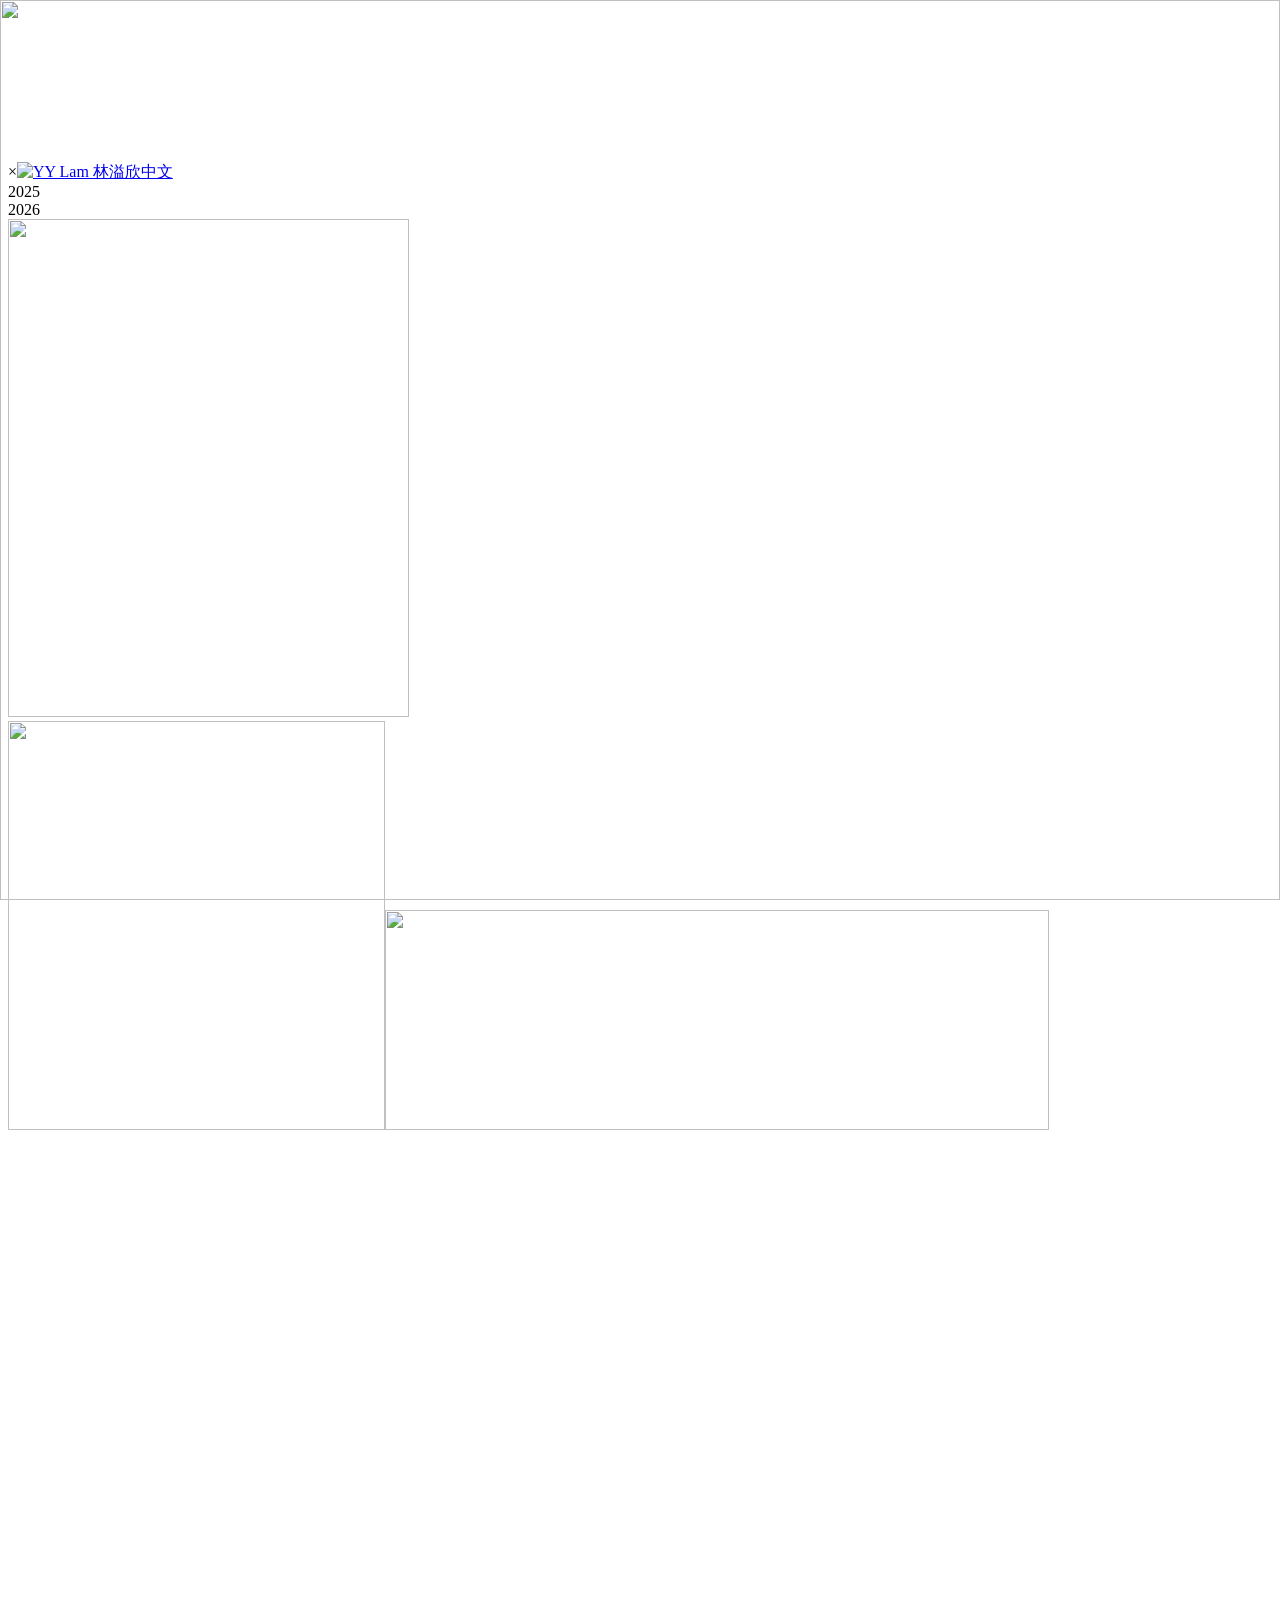
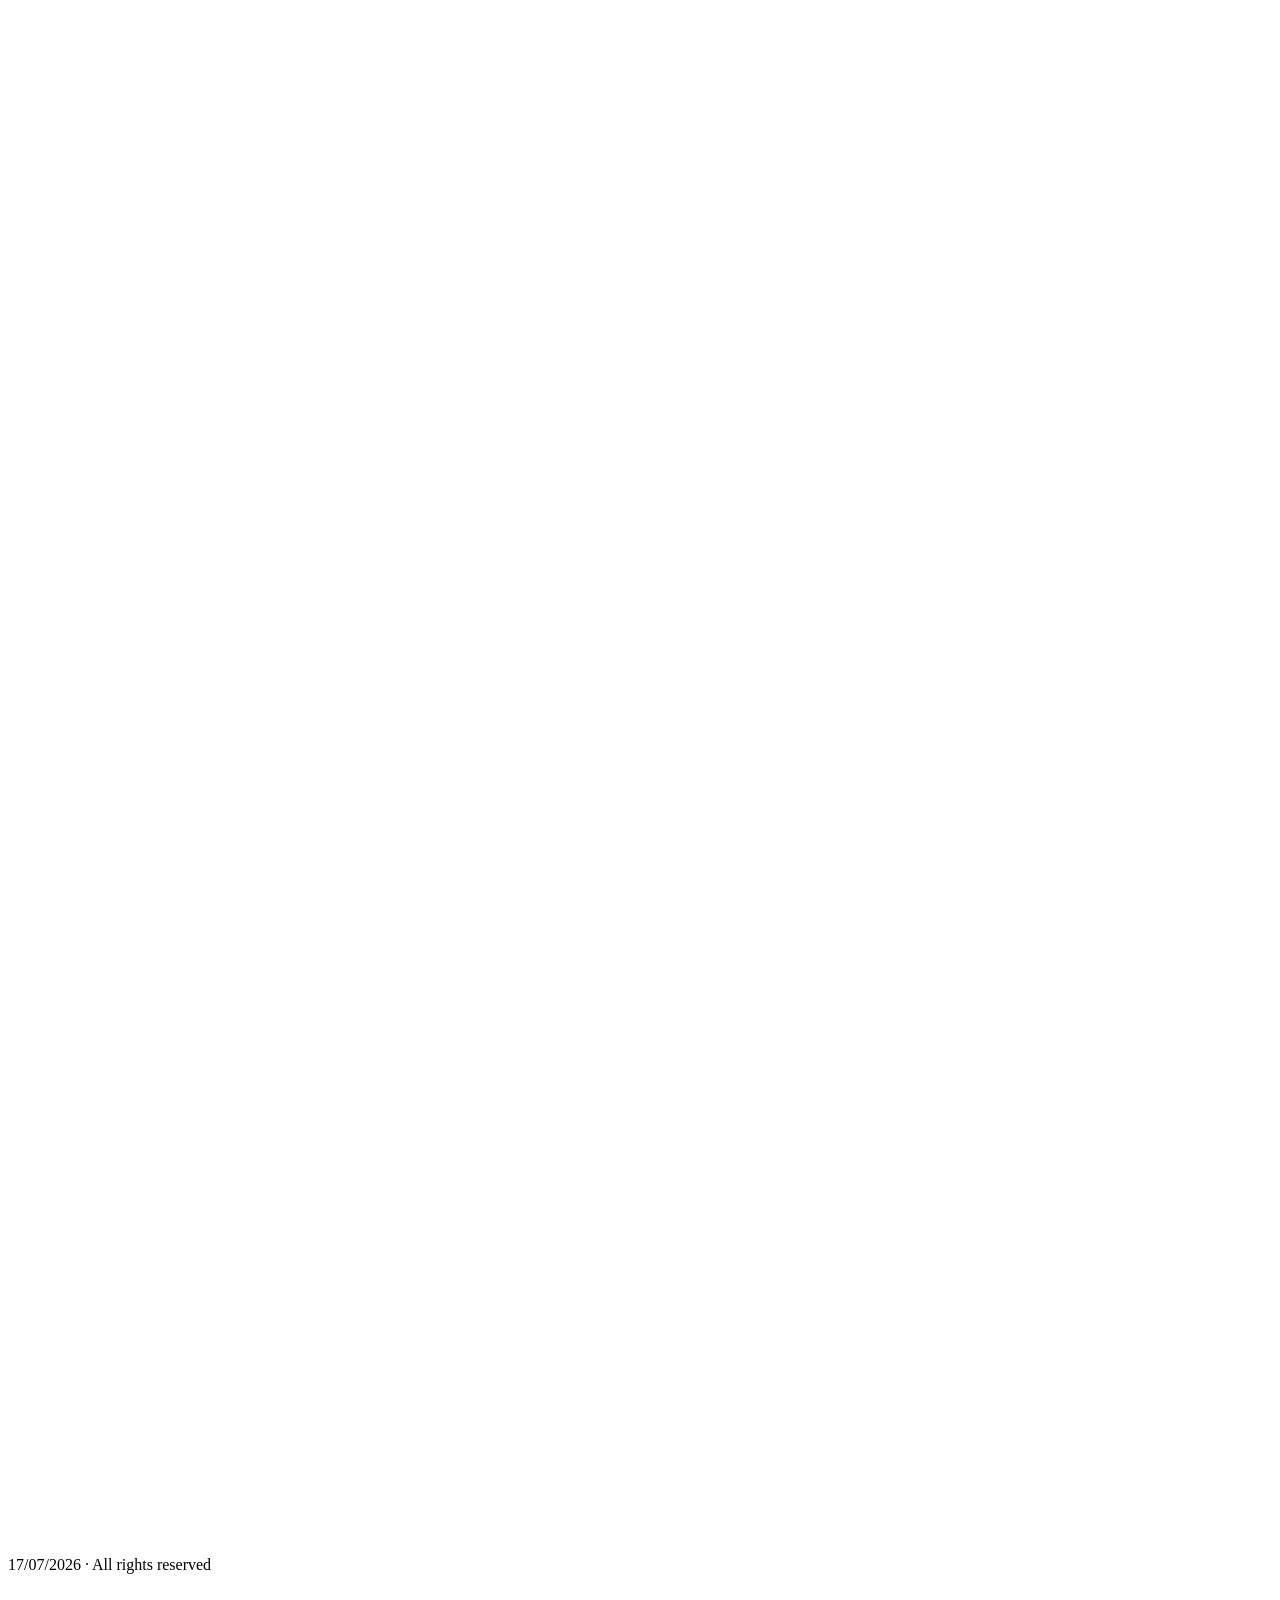
==== commit 08e7b313: "Deploy hero video loading improvements" ====
--- a/index.html
+++ b/index.html
@@ -1 +1 @@
-<!DOCTYPE html><!--5TcTGV2fSJHdGZucFknM6--><html lang="zh-Hant-HK"><head><meta charSet="utf-8"/><meta name="viewport" content="width=device-width, initial-scale=1"/><link rel="preload" as="image" href="/yylam-landing-page/brand/defining-education/DE_mark_only.png"/><link rel="preload" as="image" href="/yylam-landing-page/brand/defining-education/DE_wordmark_only.png"/><link rel="preload" as="image" href="/yylam-landing-page/brand/yylam/logo.png"/><link rel="stylesheet" href="/yylam-landing-page/_next/static/css/90628b64118fc8d7.css" data-precedence="next"/><link rel="preload" as="script" fetchPriority="low" href="/yylam-landing-page/_next/static/chunks/webpack-2fbaae2d55977cae.js"/><script src="/yylam-landing-page/_next/static/chunks/4bd1b696-c023c6e3521b1417.js" async=""></script><script src="/yylam-landing-page/_next/static/chunks/255-bc4216e8de1924a7.js" async=""></script><script src="/yylam-landing-page/_next/static/chunks/main-app-0ef6bb6773050343.js" async=""></script><script src="/yylam-landing-page/_next/static/chunks/478-998f0cf787a15c86.js" async=""></script><script src="/yylam-landing-page/_next/static/chunks/app/page-22eae907767a1d9d.js" async=""></script><link as="font" crossorigin="anonymous" href="/yylam-landing-page/fonts/songti-tc-bold-subset-v3.woff" rel="preload" type="font/woff"/><title>林溢欣中文｜凝皓教育</title><meta name="description" content="Campaign hero prototype for YY Lam / 林溢欣中文."/><link rel="shortcut icon" href="/yylam-landing-page/favicon.ico" type="image/vnd.microsoft.icon"/><link rel="icon" href="/yylam-landing-page/favicon.ico" type="image/vnd.microsoft.icon"/><script src="/yylam-landing-page/_next/static/chunks/polyfills-42372ed130431b0a.js" noModule=""></script></head><body><div hidden=""><!--$--><!--/$--></div><main class="mobile-canvas"><section class="hero-video immersive-section" aria-label="林溢欣中文 campaign opening"><div class="hero-poster-fallback" aria-hidden="true"></div><div class="hero-scrim" aria-hidden="true"></div><header class="hero-brandbar" aria-label="Brand"><a class="hero-brand hero-brand-de" href="https://www.definingeducation.com.hk/" aria-label="Defining Education 凝皓教育"><img class="hero-brand-de-mark" src="/yylam-landing-page/brand/defining-education/DE_mark_only.png" alt="" aria-hidden="true" draggable="false"/><img class="hero-brand-de-wordmark" src="/yylam-landing-page/brand/defining-education/DE_wordmark_only.png" alt="" aria-hidden="true" draggable="false"/></a><span class="hero-brand-collab-mark" aria-hidden="true">×</span><a class="hero-brand hero-brand-yylam" href="https://yylam.com.hk/"><img src="/yylam-landing-page/brand/yylam/logo.png" alt="YY Lam 林溢欣中文" draggable="false"/></a></header><div class="hero-copy"><div class="hero-copy-mask" aria-live="polite"></div></div></section><div class="results-scenes"><section id="results" class="results-entry-shell immersive-section" aria-label="成果場景開場"><div class="results-bottom-viewport"><div class="results-bottom-viewport-bg" aria-hidden="true"></div><div class="results-bottom-viewport-reel is-reel-soft is-entry-waiting" aria-hidden="true"><div class="results-vertical-reel"><div class="results-vertical-track"><div class="results-vertical-axis" aria-hidden="true"><span class="results-vertical-film-body"></span><span class="results-vertical-film-rail is-left"></span><span class="results-vertical-film-rail is-right"></span></div><article class="results-vertical-entry is-photo" data-timeline-id="year-2025" style="--entry-flow-step:1.0000" aria-label="2025 年度成果"><span class="results-vertical-card" data-timeline-item="photo"><span class="results-vertical-photo"><img alt="" draggable="false" loading="lazy" decoding="async" data-nimg="fill" style="position:absolute;height:100%;width:100%;left:0;top:0;right:0;bottom:0;color:transparent" src="/yylam-landing-page/results/years/2025.jpg"/><span class="results-vertical-card-year" aria-hidden="true">2025</span></span></span></article><article class="results-vertical-entry is-photo" data-timeline-id="year-2025-live" style="--entry-flow-step:1.0000" aria-label="2025 年度成果"><span class="results-vertical-card" data-timeline-item="photo"><span class="results-vertical-photo"><img alt="" draggable="false" loading="lazy" decoding="async" data-nimg="fill" style="position:absolute;height:100%;width:100%;left:0;top:0;right:0;bottom:0;color:transparent" src="/yylam-landing-page/results/years/2025-2026.jpg"/></span></span></article><article class="results-vertical-entry is-photo" data-timeline-id="year-2025-exam-panorama" style="--entry-flow-step:1.0000" aria-label="2025 年度成果"><span class="results-vertical-card" data-timeline-item="photo"><span class="results-vertical-photo"><img alt="" draggable="false" loading="lazy" decoding="async" data-nimg="fill" style="position:absolute;height:100%;width:100%;left:0;top:0;right:0;bottom:0;color:transparent" src="/yylam-landing-page/results/years/2025-exam-panorama.jpg"/></span></span></article><article class="results-vertical-entry is-photo" data-timeline-id="year-2026" style="--entry-flow-step:1.0000" aria-label="2026 年度成果"><span class="results-vertical-card" data-timeline-item="photo"><span class="results-vertical-photo"><img alt="" draggable="false" loading="lazy" decoding="async" data-nimg="fill" style="position:absolute;height:100%;width:100%;left:0;top:0;right:0;bottom:0;color:transparent" src="/yylam-landing-page/results/years/2025.jpg"/><span class="results-vertical-card-year" aria-hidden="true">2026</span></span></span></article><article class="results-vertical-entry is-poster" data-timeline-id="poster-2026" style="--entry-flow-step:1.6170" aria-label="2026 年度海報"><span class="results-vertical-card results-vertical-poster-card" data-timeline-item="poster"><span class="results-vertical-poster-frame"><img alt="" draggable="false" loading="lazy" width="401" height="498" decoding="async" data-nimg="1" style="color:transparent" src="/yylam-landing-page/results/posters/2026-poster.jpg"/></span></span></article><article class="results-vertical-entry is-logo is-defining-education" data-timeline-id="logo-defining-education-ending" style="--entry-flow-step:1.0213" aria-label="Defining Education"><span class="results-vertical-card results-vertical-logo-card is-defining-education" data-timeline-item="logo"><span class="results-vertical-logo-frame"><span class="results-vertical-de-lockup" aria-hidden="true"><img alt="" draggable="false" loading="lazy" width="377" height="409" decoding="async" data-nimg="1" style="color:transparent" src="/yylam-landing-page/brand/defining-education/DE_mark_only.png"/><img alt="" draggable="false" loading="lazy" width="664" height="220" decoding="async" data-nimg="1" style="color:transparent" src="/yylam-landing-page/brand/defining-education/DE_wordmark_only.png"/></span></span></span></article><article class="results-vertical-entry is-logo is-yylam" data-timeline-id="logo-yylam-ending" style="--entry-flow-step:0.9787" aria-label="YY Lam 林溢欣中文"><span class="results-vertical-card results-vertical-logo-card is-yylam" data-timeline-item="logo"><span class="results-vertical-logo-frame"><img alt="" draggable="false" loading="lazy" decoding="async" data-nimg="fill" style="position:absolute;height:100%;width:100%;left:0;top:0;right:0;bottom:0;color:transparent" src="/yylam-landing-page/brand/yylam/logo.png"/></span></span></article></div></div></div></div></section></div><section class="post-landing" id="landing-details" aria-label="課程及查詢資訊"><div class="post-landing-grain" aria-hidden="true"></div><section class="post-landing-section post-landing-media" id="media" style="--post-media-accent:#edf5ff;--post-media-accent-soft:#f8fbff;opacity:0;transform:translateY(48px)"><div class="post-lift-in-item" style="opacity:0;transform:translateY(14px)"><div class="post-landing-section-head"><div class="post-landing-eyebrow">Media Archive</div><h2>傳媒所見，<br/>從非偶然。</h2><p class="post-landing-section-note">媒體報道眾多，以下僅選錄近期部分內容。</p></div></div><div class="post-lift-in-item" style="opacity:0;transform:translateY(14px)"><div class="post-landing-media-carousel"><div class="post-landing-media-track" style="transform:translateX(calc(0% - 0px))"><div class="post-landing-media-slide"><article class="post-landing-media-card" role="link" tabindex="0"><div class="post-landing-media-image"><img alt="" class="post-landing-media-photo" decoding="async" loading="lazy" src="/yylam-landing-page/interviews/images/now_20260716_first_image.jpg"/><span class="post-landing-media-logo-wrap"><img alt="Now 新聞" class="post-landing-media-logo" decoding="async" loading="lazy" src="/yylam-landing-page/interviews/logos/now_news_logo.png"/></span></div><div class="post-landing-media-body"><div class="post-landing-media-meta"><span class="post-landing-media-source">Now 新聞</span><time class="post-landing-media-date">2026.07.16</time></div><h3>DSE誕24位狀元創新高　林溢欣教出18位狀元</h3><p>林溢欣認為，現時 DSE 的評核方式相較以往更注重「達標」，令優秀學生更容易脫穎而出。</p><div class="post-landing-media-strip" aria-label="報道進度"><button aria-label="第 1 篇報道" class="post-landing-media-segment is-active" type="button"></button><button aria-label="第 2 篇報道" class="post-landing-media-segment" type="button"></button></div></div></article></div><div class="post-landing-media-slide"><article class="post-landing-media-card" role="link" tabindex="0"><div class="post-landing-media-image"><img alt="" class="post-landing-media-photo" decoding="async" loading="lazy" src="/yylam-landing-page/interviews/images/oncc_20260715_first_image.jpg"/><span class="post-landing-media-logo-wrap is-oncc"><img alt="on.cc東網" class="post-landing-media-logo" decoding="async" loading="lazy" src="/yylam-landing-page/interviews/logos/oncc_logo_v2.png"/></span></div><div class="post-landing-media-body"><div class="post-landing-media-meta"><span class="post-landing-media-source">on.cc東網</span><time class="post-landing-media-date">2026.07.15</time></div><h3>中文補習名師林溢欣　單年教出18位狀元</h3><p>凝皓教育再創高峰，中文科林溢欣老師單人教出18位狀元，成績斐然。</p><div class="post-landing-media-strip" aria-label="報道進度"><button aria-label="第 1 篇報道" class="post-landing-media-segment is-active" type="button"></button><button aria-label="第 2 篇報道" class="post-landing-media-segment" type="button"></button></div></div></article></div></div></div></div></section><section class="post-landing-section post-landing-course-finder" id="courses" style="opacity:0;transform:translateY(48px)"><div class="post-lift-in-item" style="opacity:0;transform:translateY(14px)"><div class="post-landing-section-head"><div class="post-landing-eyebrow">Course Finder</div><h2>選對方向，<br/>讓努力走得更遠。</h2></div></div><div class="post-lift-in-item" style="opacity:0;transform:translateY(14px)"><div class="post-landing-course-flow"><div class="post-landing-course-controls"><div class="post-landing-segmented" aria-label="課程類型" role="group"><button class="post-landing-course-choice is-active" type="button">常規課程</button><button class="post-landing-course-choice" type="button">專項特訓</button><button class="post-landing-course-choice" type="button">十二篇範文</button></div><div class="post-landing-segmented post-landing-grades" aria-label="就讀年級" role="group"><button class="post-landing-course-choice is-active" type="button">中四至中五</button><button class="post-landing-course-choice" type="button">中六</button></div></div><div class="post-landing-course-carousel"><div class="post-landing-course-track"><article class="post-landing-course-card"><button class="post-landing-course-card-main" type="button"><div class="post-landing-course-card-top"><span class="post-landing-course-tag">常規課程</span></div><h4>升S.4-5 暑期「星」級銜接課程</h4><p>提早建立閱讀、寫作與文言基礎，銜接新學年公開試要求。</p><div class="post-landing-course-card-foot"><span class="post-landing-class-count">102<!-- --> 個班別選擇</span><span class="post-landing-course-open">查看班別詳情</span></div></button></article><article class="post-landing-course-card"><button class="post-landing-course-card-main" type="button"><div class="post-landing-course-card-top"><span class="post-landing-course-tag">常規課程</span></div><h4>S.4-5 常規課程</h4><p>系統訓練閱讀、寫作、文言及實用文，穩步提升中文能力。</p><div class="post-landing-course-card-foot"><span class="post-landing-class-count">1<!-- --> 個班別選擇</span><span class="post-landing-course-open">查看班別詳情</span></div></button></article></div><div aria-hidden="true" class="post-landing-carousel-scrollbar"><div class="post-landing-carousel-scrollbar-thumb"></div></div></div><div class="post-landing-course-cta-row"><button class="post-landing-course-cta is-tertiary" type="button"><span class="post-landing-course-cta-icon" aria-hidden="true"><svg viewBox="0 0 24 24" aria-hidden="true"><path d="M7.7 19.2 4 20l1-3.5a7.2 7.2 0 1 1 2.7 2.7Z"></path></svg></span>查詢課程</button><button class="post-landing-course-cta is-primary" type="button"><span class="post-landing-course-cta-icon" aria-hidden="true"><svg xmlns="http://www.w3.org/2000/svg" width="24" height="24" viewBox="0 0 24 24" fill="none" stroke="currentColor" stroke-width="1.75" stroke-linecap="round" stroke-linejoin="round" class="lucide lucide-user-plus" aria-hidden="true"><path d="M16 21v-2a4 4 0 0 0-4-4H6a4 4 0 0 0-4 4v2"></path><circle cx="9" cy="7" r="4"></circle><line x1="19" x2="19" y1="8" y2="14"></line><line x1="22" x2="16" y1="11" y2="11"></line></svg></span>新生註冊</button><a class="post-landing-course-cta is-tertiary" href="#faq"><span class="post-landing-course-cta-icon" aria-hidden="true"><svg xmlns="http://www.w3.org/2000/svg" width="24" height="24" viewBox="0 0 24 24" fill="none" stroke="currentColor" stroke-width="1.75" stroke-linecap="round" stroke-linejoin="round" class="lucide lucide-circle-help" aria-hidden="true"><circle cx="12" cy="12" r="10"></circle><path d="M9.09 9a3 3 0 0 1 5.83 1c0 2-3 3-3 3"></path><path d="M12 17h.01"></path></svg></span>常見疑問</a></div></div></div></section><section class="post-landing-section post-landing-topscore" id="topscore" style="opacity:0;transform:translateY(48px)"><div class="post-lift-in-item" style="opacity:0;transform:translateY(14px)"><div class="post-landing-section-head"><div class="post-landing-eyebrow">Top Scorer Stories</div><h2>狀元親述，<br/>路，皆有跡可循。</h2></div></div><div class="post-lift-in-item" style="opacity:0;transform:translateY(14px)"><div class="post-landing-story-carousel"><div class="post-landing-story-track" style="transform:translateX(calc(0% - 0px))"><article class="post-landing-story-slide"><div class="post-landing-story-card"><div class="post-landing-story-visual"></div><div class="post-landing-story-storyline"><div class="post-landing-story-chip">7科5**超級狀元 · 香港培正中學  鄺弘哲</div><h3>中文曾經不穩，兩年後照樣取得5**</h3><blockquote class="post-landing-story-quote">「我以前中文發揮不太穩定；後來改寫議論文，最後攞到5**。」</blockquote><p>每週計時作文、改文回饋與自製精華筆記，將兩年所學真正消化，轉化成考場上的穩定表現。</p><div class="post-landing-story-strip" aria-label="狀元訪問輪播進度"><button aria-label="第 1 條訪問" class="post-landing-story-segment is-active" type="button"></button><button aria-label="第 2 條訪問" class="post-landing-story-segment" type="button"></button><button aria-label="第 3 條訪問" class="post-landing-story-segment" type="button"></button></div></div></div></article><article class="post-landing-story-slide"><div class="post-landing-story-card"><div class="post-landing-story-visual"></div><div class="post-landing-story-storyline"><div class="post-landing-story-chip">7科5**超級狀元 · 拔萃男書院  陳耀生</div><h3>肯問、肯改、肯操，高分從來不只靠天份</h3><blockquote class="post-landing-story-quote">「自己喜歡的文章，未必是考評局想見到的文章。」</blockquote><p>由Live班課後主動發問、持續交文，到Study Leave精準操卷，逐步找出並拆解每個弱點。</p><div class="post-landing-story-strip" aria-label="狀元訪問輪播進度"><button aria-label="第 1 條訪問" class="post-landing-story-segment is-active" type="button"></button><button aria-label="第 2 條訪問" class="post-landing-story-segment" type="button"></button><button aria-label="第 3 條訪問" class="post-landing-story-segment" type="button"></button></div></div></div></article><article class="post-landing-story-slide"><div class="post-landing-story-card"><div class="post-landing-story-visual"></div><div class="post-landing-story-storyline"><div class="post-landing-story-chip">7科5**超級狀元 · 英皇書院  葉劭源</div><h3>由Level 3-4到5**，差距可以逐步追回</h3><blockquote class="post-landing-story-quote">「Mock令我看清和目標的距離，之後由『溫筆記』變成『狂溫筆記』。」</blockquote><p>Online課程練出自律，Mock看清能力差距，再以筆記、例子與持續溫習突破原有水平。</p><div class="post-landing-story-strip" aria-label="狀元訪問輪播進度"><button aria-label="第 1 條訪問" class="post-landing-story-segment is-active" type="button"></button><button aria-label="第 2 條訪問" class="post-landing-story-segment" type="button"></button><button aria-label="第 3 條訪問" class="post-landing-story-segment" type="button"></button></div></div></div></article></div></div></div></section><section class="post-landing-section" id="links" style="opacity:0;transform:translateY(48px)"><div class="post-lift-in-item" style="opacity:0;transform:translateY(14px)"><div class="post-landing-section-head"><div class="post-landing-eyebrow">Quick Links</div><h2>一按即達。</h2></div></div><div class="post-lift-in-item" style="opacity:0;transform:translateY(14px)"><div class="post-landing-links-grid"><div class="post-landing-link-block"><a aria-controls="enrol-panel" aria-expanded="false" class="post-landing-link-card is-enrol" href="#enrol-panel"><span class="post-landing-mark is-enrol" aria-hidden="true"><svg xmlns="http://www.w3.org/2000/svg" width="24" height="24" viewBox="0 0 24 24" fill="none" stroke="currentColor" stroke-width="1.75" stroke-linecap="round" stroke-linejoin="round" class="lucide lucide-user-plus" aria-hidden="true"><path d="M16 21v-2a4 4 0 0 0-4-4H6a4 4 0 0 0-4 4v2"></path><circle cx="9" cy="7" r="4"></circle><line x1="19" x2="19" y1="8" y2="14"></line><line x1="22" x2="16" y1="11" y2="11"></line></svg></span><span class="post-landing-link-copy"><span class="post-landing-wordmark">Enrolment</span><span class="post-landing-zh">新生報名流程</span></span><span class="post-landing-link-arrow" aria-hidden="true"><svg viewBox="0 0 24 24"><path class="post-landing-link-arrow-horizontal" d="M7 12h10"></path><path class="post-landing-link-arrow-vertical" d="M12 7v10"></path></svg></span></a><div class="post-landing-link-panel" id="enrol-panel"><div class="post-landing-link-panel-inner"><div class="post-landing-panel-content"><div class="post-landing-panel-label">新生報名流程</div><div class="post-landing-enrolment-steps"><div class="post-landing-enrol-step"><div class="post-landing-step-number">1</div><div class="post-landing-step-copy"><h3>完成新生註冊</h3><p>前往官方網站完成新生<a href="https://www.definingeducation.com.hk/student-registration/" target="_blank" rel="noopener noreferrer">註冊</a>，建立學生帳戶。</p></div></div><div class="post-landing-enrol-step"><div class="post-landing-step-number">2</div><div class="post-landing-step-copy"><h3>選定合適課程</h3><p>確認年級、課程進度及上課時段，並記下相應的課程編號。</p></div></div><div class="post-landing-enrol-step"><div class="post-landing-step-number">3</div><div class="post-landing-step-copy"><h3>親臨分校完成報名</h3><p>攜同學生證及身份證，前往任何一間分校辦理報名，即可享用現行最優惠的新生禮遇。</p></div></div></div></div></div></div></div><div class="post-landing-link-block"><a aria-controls="centres-panel" aria-expanded="false" class="post-landing-link-card is-centres" href="#centres-panel"><span class="post-landing-mark is-centres" aria-hidden="true"><svg xmlns="http://www.w3.org/2000/svg" width="24" height="24" viewBox="0 0 24 24" fill="none" stroke="currentColor" stroke-width="1.75" stroke-linecap="round" stroke-linejoin="round" class="lucide lucide-map-pin" aria-hidden="true"><path d="M20 10c0 4.993-5.539 10.193-7.399 11.799a1 1 0 0 1-1.202 0C9.539 20.193 4 14.993 4 10a8 8 0 0 1 16 0"></path><circle cx="12" cy="10" r="3"></circle></svg></span><span class="post-landing-link-copy"><span class="post-landing-wordmark">Centres</span><span class="post-landing-zh">分校地址</span></span><span class="post-landing-link-arrow" aria-hidden="true"><svg viewBox="0 0 24 24"><path class="post-landing-link-arrow-horizontal" d="M7 12h10"></path><path class="post-landing-link-arrow-vertical" d="M12 7v10"></path></svg></span></a><div class="post-landing-link-panel" id="centres-panel"><div class="post-landing-link-panel-inner"><div class="post-landing-panel-content"><div class="post-landing-panel-label">選擇分校</div><div class="post-landing-centre-tabs"><button class="post-landing-centre-tab is-active" type="button">太子</button><button class="post-landing-centre-tab" type="button">銅鑼灣</button><button class="post-landing-centre-tab" type="button">九龍灣</button><button class="post-landing-centre-tab" type="button">荃灣 海之戀</button><button class="post-landing-centre-tab" type="button">旺角 周大福</button><button class="post-landing-centre-tab" type="button">屯門 安定</button><button class="post-landing-centre-tab" type="button">太子第二<br/>協成行</button><button class="post-landing-centre-tab" type="button">荃灣 海晴軒</button><button class="post-landing-centre-tab" type="button">沙田</button></div><div class="post-landing-centre-detail"><h3>太子分校</h3><p>太子彌敦道771-775號柏宜中心1樓全層（太子站E出口）</p><p class="post-landing-centre-phone">查詢電話：<!-- -->3709 8408</p></div><iframe class="post-landing-map-frame" title="分校 Google Maps" loading="lazy" referrerPolicy="no-referrer-when-downgrade" src="https://www.google.com/maps?q=%E5%A4%AA%E5%AD%90%E5%BD%8C%E6%95%A6%E9%81%93771-775%E8%99%9F%E6%9F%8F%E5%AE%9C%E4%B8%AD%E5%BF%831%E6%A8%93&amp;output=embed"></iframe></div></div></div></div><div class="post-landing-link-block"><a aria-controls="inquiry-panel" aria-expanded="false" class="post-landing-link-card is-whatsapp" href="#inquiry-panel"><span class="post-landing-mark is-whatsapp" aria-hidden="true"><svg viewBox="0 0 24 24" aria-hidden="true"><path d="M7.7 19.2 4 20l1-3.5a7.2 7.2 0 1 1 2.7 2.7Z"></path></svg></span><span class="post-landing-link-copy"><span class="post-landing-wordmark">WhatsApp</span><span class="post-landing-zh">即時查詢</span></span><span class="post-landing-link-arrow" aria-hidden="true"><svg viewBox="0 0 24 24"><path class="post-landing-link-arrow-horizontal" d="M7 12h10"></path><path class="post-landing-link-arrow-vertical" d="M12 7v10"></path></svg></span></a><div class="post-landing-link-panel" id="inquiry-panel"><div class="post-landing-link-panel-inner"><div class="post-landing-panel-content post-landing-inquiry-panel"><div class="post-landing-inquiry-intro"><div class="post-landing-panel-label">即時查詢</div><h3>讓我們更容易協助你</h3><p>按照與課程篩選器相同的邏輯，回答三個問題，我們便可以更快確認你想查詢的課程。</p></div><div class="post-landing-inquiry-group"><div class="post-landing-inquiry-group-title">1. 你想查詢哪一個課程分類？</div><div class="post-landing-inquiry-options"><button class="post-landing-inquiry-chip is-active" type="button">常規課程</button><button class="post-landing-inquiry-chip" type="button">專項特訓</button><button class="post-landing-inquiry-chip" type="button">十二篇範文</button></div></div><div class="post-landing-inquiry-group"><div class="post-landing-inquiry-group-title">2. 你目前屬於哪一個年級階段？</div><div class="post-landing-inquiry-options post-landing-inquiry-options-two"><button class="post-landing-inquiry-chip is-active" type="button">中四</button><button class="post-landing-inquiry-chip" type="button">中五</button><button class="post-landing-inquiry-chip" type="button">中六</button></div></div><div class="post-landing-inquiry-group"><label class="post-landing-inquiry-group-title" for="inquiry-course-select">3. 對目前篩選出的哪一個課程有興趣？</label><div class="post-landing-select-wrap"><select aria-label="選擇有興趣的課程" class="post-landing-inquiry-select" id="inquiry-course-select"><option value="升S.4-5 暑期「星」級銜接課程">升S.4-5 暑期「星」級銜接課程</option><option value="S.4-5 常規課程">S.4-5 常規課程</option></select><svg xmlns="http://www.w3.org/2000/svg" width="24" height="24" viewBox="0 0 24 24" fill="none" stroke="currentColor" stroke-width="2" stroke-linecap="round" stroke-linejoin="round" class="lucide lucide-chevron-down post-landing-select-icon" aria-hidden="true"><path d="m6 9 6 6 6-6"></path></svg></div></div><div class="post-landing-inquiry-actions"><button class="post-landing-inquiry-action-btn" disabled="" type="button"><svg viewBox="0 0 24 24"><path d="M4 20l16-8L4 4l3 6 7 2-7 2-3 6Z"></path></svg>立即查詢</button></div></div></div></div></div><div class="post-landing-link-block"><a aria-controls="audio-panel" aria-expanded="false" class="post-landing-link-card is-audio" href="#audio-panel"><span class="post-landing-mark is-audio" aria-hidden="true"><svg xmlns="http://www.w3.org/2000/svg" width="24" height="24" viewBox="0 0 24 24" fill="none" stroke="currentColor" stroke-width="1.75" stroke-linecap="round" stroke-linejoin="round" class="lucide lucide-audio-waveform" aria-hidden="true"><path d="M2 13a2 2 0 0 0 2-2V7a2 2 0 0 1 4 0v13a2 2 0 0 0 4 0V4a2 2 0 0 1 4 0v13a2 2 0 0 0 4 0v-4a2 2 0 0 1 2-2"></path></svg></span><span class="post-landing-link-copy"><span class="post-landing-wordmark">YY Reads</span><span class="post-landing-zh">聽 YY 讀十二篇</span></span><span class="post-landing-link-arrow" aria-hidden="true"><svg viewBox="0 0 24 24"><path class="post-landing-link-arrow-horizontal" d="M7 12h10"></path><path class="post-landing-link-arrow-vertical" d="M12 7v10"></path></svg></span></a><div class="post-landing-link-panel" id="audio-panel"><div class="post-landing-link-panel-inner"><div class="post-landing-panel-content post-landing-audio-player"><div class="post-landing-panel-label">選擇篇章</div><div class="post-landing-select-wrap"><select aria-label="選擇篇章" class="post-landing-audio-select"><option value="0" selected="">01<!-- --> · <!-- -->岳陽樓記</option><option value="1">02<!-- --> · <!-- -->出師表</option><option value="2">03<!-- --> · <!-- -->師說</option><option value="3">04<!-- --> · <!-- -->廉頗藺相如列傳（節錄）</option><option value="4">05<!-- --> · <!-- -->逍遙遊（節錄）</option><option value="5">06<!-- --> · <!-- -->勸學（節錄）</option><option value="6">07<!-- --> · <!-- -->魚我所欲也</option><option value="7">08<!-- --> · <!-- -->六國論</option><option value="8">09<!-- --> · <!-- -->始得西山宴遊記</option><option value="9">10<!-- --> · <!-- -->論語（論仁、論孝、論君子）</option><option value="10">11<!-- --> · <!-- -->詩三首：山居秋暝</option><option value="11">12<!-- --> · <!-- -->詩三首：月下獨酌（其一）</option><option value="12">13<!-- --> · <!-- -->詩三首：登樓</option><option value="13">14<!-- --> · <!-- -->詞三首：念奴嬌・赤壁懷古</option><option value="14">15<!-- --> · <!-- -->詞三首：聲聲慢・秋情</option><option value="15">16<!-- --> · <!-- -->詞三首：青玉案・元夕</option></select><svg xmlns="http://www.w3.org/2000/svg" width="24" height="24" viewBox="0 0 24 24" fill="none" stroke="currentColor" stroke-width="2" stroke-linecap="round" stroke-linejoin="round" class="lucide lucide-chevron-down post-landing-select-icon" aria-hidden="true"><path d="m6 9 6 6 6-6"></path></svg></div><div class="post-landing-track-meta"><h3>岳陽樓記</h3><span>01<!-- --> / <!-- -->16</span></div><audio preload="metadata" src="/yylam-landing-page/audio/readings/岳陽樓記.mp3"></audio><div class="post-landing-time-row"><span>00:00<!-- --> / <!-- -->00:00</span><span class="post-landing-loading-status" style="visibility:visible"><span class="post-landing-spinner"></span>音頻加載中</span></div><div aria-label="播放進度" aria-valuemax="100" aria-valuemin="0" aria-valuenow="0" class="post-landing-progress-shell" role="slider"><div class="post-landing-progress-bar" style="width:0%"></div><div class="post-landing-progress-handle" style="left:0%"></div></div><div class="post-landing-player-controls"><button class="post-landing-player-btn" type="button" aria-label="上一首"><svg viewBox="0 0 24 24"><path d="M7 5v14M18 6l-8 6 8 6V6Z"></path></svg></button><button class="post-landing-player-btn is-primary is-loading" type="button" aria-label="播放"><svg viewBox="0 0 24 24"><path d="M9 6l9 6-9 6V6Z"></path></svg><span class="post-landing-button-spinner" aria-hidden="true"><span class="post-landing-spinner"></span></span></button><button class="post-landing-player-btn" type="button" aria-label="下一首"><svg viewBox="0 0 24 24"><path d="M17 5v14M6 6l8 6-8 6V6Z"></path></svg></button><button class="post-landing-download-btn" type="button"><svg viewBox="0 0 24 24"><path d="M12 4v11M8 11l4 4 4-4M5 20h14"></path></svg>下載</button></div></div></div></div></div></div></div></section><section class="post-landing-section post-landing-faq" id="faq" style="opacity:0;transform:translateY(48px)"><div class="post-lift-in-item" style="opacity:0;transform:translateY(14px)"><div class="post-landing-section-head"><div class="post-landing-eyebrow">Frequently Asked Questions</div><h2>報讀前的疑問，<br/>在這裡逐一釐清。</h2></div></div><div class="post-lift-in-item" style="opacity:0;transform:translateY(14px)"><div class="post-landing-faq-list"><div class="post-landing-faq-item"><button aria-controls="faq-answer-1" aria-expanded="false" class="post-landing-faq-question" type="button"><span class="post-landing-faq-number">01</span><span class="post-landing-faq-question-text">課程共有甚麼授課模式？</span><span class="post-landing-faq-toggle" aria-hidden="true"></span></button><div class="post-landing-faq-answer" id="faq-answer-1"><div class="post-landing-faq-answer-inner"><div class="post-landing-faq-answer-copy"><p>凝皓教育的課程分為以下六種模式：</p><ul><li><strong>現場班（L）</strong>：由導師親身現場授課；如人數超出一間課室的法定容量，學生可能被安排到其他課室。</li><li><strong>視像班（V）</strong>：播放導師預先錄製的視像教材，導師不會親身出席課堂。</li><li><strong>半現場班（SL）</strong>：以四堂為例，兩堂由導師現場授課，另外兩堂播放預錄教材。</li><li><strong>四分一現場班（QL）</strong>：以四堂為例，一堂由導師現場授課，另外三堂播放預錄教材。</li><li><strong>線上課程（OT）</strong>：透過凝皓教育網站觀看預錄教材，影片設有觀看期限、次數及權限，並不設調堂。</li><li><strong>混合課程（LO）</strong>：同一課程同時採用多種授課模式，實際安排以課程或導師章程說明為準。</li></ul></div></div></div></div><div class="post-landing-faq-item"><button aria-controls="faq-answer-2" aria-expanded="false" class="post-landing-faq-question" type="button"><span class="post-landing-faq-number">02</span><span class="post-landing-faq-question-text">報讀課程需要符合甚麼資格及準備甚麼文件？</span><span class="post-landing-faq-toggle" aria-hidden="true"></span></button><div class="post-landing-faq-answer" id="faq-answer-2"><div class="post-landing-faq-answer-inner"><div class="post-landing-faq-answer-copy"><p>課程只供持有以下其中一項有效證明的人士報讀：</p><ul><li>全日制中學日校學生證；或</li><li>應屆公開考試報考證明。</li></ul><p>報讀時須準備已填妥的申請表、身分證，以及學生證或公開考試報考證明。校方如有需要，可能會複印相關文件作核實用途。</p></div></div></div></div><div class="post-landing-faq-item"><button aria-controls="faq-answer-3" aria-expanded="false" class="post-landing-faq-question" type="button"><span class="post-landing-faq-number">03</span><span class="post-landing-faq-question-text">報讀後可以調堂或轉班嗎？</span><span class="post-landing-faq-toggle" aria-hidden="true"></span></button><div class="post-landing-faq-answer" id="faq-answer-3"><div class="post-landing-faq-answer-inner"><div class="post-landing-faq-answer-copy"><p>學生可按照相關守則申請調堂或轉班，但調堂屬於額外增值服務，校方不保證申請一定成功。</p><p>學生應在報讀前確認班別、上課地點、時間及授課模式。若因私人理由缺席、未能調堂或未能轉班，校方不會退回部分或全部學費。</p></div></div></div></div><div class="post-landing-faq-item"><button aria-controls="faq-answer-4" aria-expanded="false" class="post-landing-faq-question" type="button"><span class="post-landing-faq-number">04</span><span class="post-landing-faq-question-text">新生是否需要申領學生證？</span><span class="post-landing-faq-toggle" aria-hidden="true"></span></button><div class="post-landing-faq-answer" id="faq-answer-4"><div class="post-landing-faq-answer-inner"><div class="post-landing-faq-answer-copy"><p>需要。每名新生均須申領補習學生證，費用為<strong>港幣50元</strong>。</p><p>學生證的有效期至每年<strong>8月31日</strong>，其後續證費用亦為港幣50元。每次上課、參加口試練習或使用增值服務時，學生均須出示學生證。</p><p>如未能出示學生證，校方可拒絕學生進入課室或使用相關服務，亦可收取港幣10元行政費核實身分。遺失學生證的補領費用為港幣50元。</p></div></div></div></div><div class="post-landing-faq-item"><button aria-controls="faq-answer-5" aria-expanded="false" class="post-landing-faq-question" type="button"><span class="post-landing-faq-number">05</span><span class="post-landing-faq-question-text">遲到或缺席課堂會怎樣處理？</span><span class="post-landing-faq-toggle" aria-hidden="true"></span></button><div class="post-landing-faq-answer" id="faq-answer-5"><div class="post-landing-faq-answer-inner"><div class="post-landing-faq-answer-copy"><p>學生須按照指定日期及時間準時上課。遲到超過<strong>15分鐘</strong>，校方有權拒絕學生進入課室，以免影響課堂進行，相關學費不會退回。</p><p>學生如因缺席而需要補領講義或學習材料，須在缺席後<strong>14個工作天內</strong>，帶同補習學生證到上課分校提出申請，逾期將不獲受理。</p></div></div></div></div><div class="post-landing-faq-item"><button aria-controls="faq-answer-6" aria-expanded="false" class="post-landing-faq-question" type="button"><span class="post-landing-faq-number">06</span><span class="post-landing-faq-question-text">甚麼情況下可以獲得退款？</span><span class="post-landing-faq-toggle" aria-hidden="true"></span></button><div class="post-landing-faq-answer" id="faq-answer-6"><div class="post-landing-faq-answer-inner"><div class="post-landing-faq-answer-copy"><p>以下情況可按政策獲得全數或按比例退款：</p><ul><li>學校在課程開始前關閉；</li><li>課程未能按照學費收據所列安排開辦，而學生拒絕校方提出的新安排；</li><li>課程未能按照課程單張所列日期或時間開辦，而學生拒絕新安排；</li><li>課程在開始後停辦。</li></ul><p>校方會在收到退款要求後盡快處理，並在任何情況下不超過<strong>一個月</strong>完成退款。退款將以現金或支票支付。</p><p>因學生私人理由缺席、退學或未能成功調堂，則不屬於上述退款情況。</p></div></div></div></div><div class="post-landing-faq-item"><button aria-controls="faq-answer-7" aria-expanded="false" class="post-landing-faq-question" type="button"><span class="post-landing-faq-number">07</span><span class="post-landing-faq-question-text">課程時間、地點或授課模式會否更改？</span><span class="post-landing-faq-toggle" aria-hidden="true"></span></button><div class="post-landing-faq-answer" id="faq-answer-7"><div class="post-landing-faq-answer-inner"><div class="post-landing-faq-answer-copy"><p>有可能。課程日期、時間、地點及授課模式可能因公眾假期、學校假期、惡劣天氣、突發事件或其他實際情況而調整。</p><p>印刷宣傳品上的資料亦可能有所變更，校方未必會重新印刷。因此，所有最新課程資料及安排，應以凝皓教育官方網站公布的內容為準。</p><p>遇上惡劣天氣或突發社會事件時，校方會參考教育局指示及實際情況，決定課堂是否如常進行。</p></div></div></div></div></div></div></section><section class="post-landing-section post-landing-latest-news" id="latest-news" style="opacity:0;transform:translateY(48px)"><div class="post-lift-in-item" style="opacity:0;transform:translateY(14px)"><div class="post-landing-section-head"><div class="post-landing-eyebrow">Latest Updates</div><h2>其他最新消息，<br/>一覽即知。</h2></div></div><div class="post-lift-in-item" style="opacity:0;transform:translateY(14px)"><div class="post-landing-latest-updates" aria-label="其他最新消息"><div class="post-landing-latest-viewport"><div class="post-landing-latest-track"><a aria-label="查看最新消息：【暑假試堂】One-Day Free Course 接受報名！" class="post-landing-latest-card" href="https://www.definingeducation.com.hk/discount/one-day-free-course/" rel="noopener noreferrer" target="_blank"><div class="post-landing-latest-card-bg" style="background-image:url(&quot;https://www.definingeducation.com.hk/wp-content/uploads/2026/06/JUL_OneDay_Promo-01.png&quot;)"></div></a><a aria-label="查看最新消息：【2027 自修生】入學登記表" class="post-landing-latest-card" href="https://www.definingeducation.com.hk/private-candidates/" rel="noopener noreferrer" target="_blank"><div class="post-landing-latest-card-bg" style="background-image:url(&quot;https://www.definingeducation.com.hk/wp-content/uploads/2026/07/2026-27%E5%AD%B8%E5%B9%B4-%E8%87%AA%E4%BF%AE%E7%94%9F%E8%AA%B2%E7%A8%8B_IG.jpg&quot;)"></div></a><a aria-label="查看最新消息：【立即參與】凝皓足球嘉年華 DE Football Festival⚽️" class="post-landing-latest-card" href="https://www.definingeducation.com.hk/event/de-football-2026/" rel="noopener noreferrer" target="_blank"><div class="post-landing-latest-card-bg" style="background-image:url(&quot;https://www.definingeducation.com.hk/wp-content/uploads/2026/07/9.jpg&quot;)"></div></a><a aria-label="查看最新消息：【凝皓 X 中學學生會福利】2026 – 27學年合作計劃" class="post-landing-latest-card" href="https://www.definingeducation.com.hk/discount/student-union/" rel="noopener noreferrer" target="_blank"><div class="post-landing-latest-card-bg" style="background-image:url(&quot;https://www.definingeducation.com.hk/wp-content/uploads/2026/07/%E5%87%9D%E8%81%9A%E3%83%BB%E8%81%AF%E7%B6%B2_2026-27_IG-01.jpg&quot;)"></div></a><a aria-label="查看最新消息：【Leo Sir】新學年陪你「玩」贏數學 （限時 $200/2堂）" class="post-landing-latest-card" href="https://www.definingeducation.com.hk/tutor/leosir/" rel="noopener noreferrer" target="_blank"><div class="post-landing-latest-card-bg" style="background-image:url(&quot;https://www.definingeducation.com.hk/wp-content/uploads/2026/05/Leo_prmo-04.png&quot;)"></div></a><a aria-label="查看最新消息：【眾裡尋她】四頁簡潔文青女神 Sally Li 李仕鸞 正式加盟任教中文科🎊" class="post-landing-latest-card" href="https://www.definingeducation.com.hk/tutor/sally-li/" rel="noopener noreferrer" target="_blank"><div class="post-landing-latest-card-bg" style="background-image:url(&quot;https://www.definingeducation.com.hk/wp-content/uploads/2026/05/SallyLi_Promo-02.png&quot;)"></div></a><a aria-label="查看最新消息：【機會只有一次】2026-2027 凝皓VIP學生計劃" class="post-landing-latest-card" href="https://www.definingeducation.com.hk/event/de-vip/" rel="noopener noreferrer" target="_blank"><div class="post-landing-latest-card-bg" style="background-image:url(&quot;https://www.definingeducation.com.hk/wp-content/uploads/2026/04/0428-%E5%87%9D%E7%9A%93VIP%E5%AD%B8%E7%94%9F-IG-Post-01.jpg&quot;)"></div></a><a aria-label="查看最新消息：【2026年新計劃】凝皓祝你生日快樂！" class="post-landing-latest-card" href="https://www.definingeducation.com.hk/event/birthday/" rel="noopener noreferrer" target="_blank"><div class="post-landing-latest-card-bg" style="background-image:url(&quot;https://www.definingeducation.com.hk/wp-content/uploads/2025/12/BirthdayPin_ig-01.png&quot;)"></div></a></div><div aria-hidden="true" class="post-landing-carousel-scrollbar post-landing-latest-scrollbar"><div class="post-landing-carousel-scrollbar-thumb"></div></div></div></div></div></section><section class="post-landing-section post-landing-teachers" id="teachers" style="opacity:0;transform:translateY(48px)"><div class="post-lift-in-item" style="opacity:0;transform:translateY(14px)"><div class="post-landing-section-head"><div class="post-landing-eyebrow">Teacher Network</div><h2>更多老師？<br/>更多可能。</h2></div></div><div class="post-lift-in-item" style="opacity:0;transform:translateY(14px)"><div class="post-landing-teacher-marquee"><div class="post-landing-teacher-row"><div class="post-landing-teacher-sequence"><a class="post-landing-teacher" href="https://www.instagram.com/hoi_yanwin/" rel="noopener noreferrer" target="_blank"><img alt="劉愷欣 Winter Lau" class="post-landing-avatar" height="120" loading="lazy" src="/yylam-landing-page/teachers/winter-lau.png" width="120"/><strong>劉愷欣 Winter Lau</strong><span class="post-landing-subject"><span>中文</span><span class="post-landing-subject-divider">·</span><span class="post-landing-grade">S.3-6</span></span><small>@hoi_yanwin</small></a><a class="post-landing-teacher" href="https://www.instagram.com/tingshu/" rel="noopener noreferrer" target="_blank"><img alt="謝廷樞 Terence Tse" class="post-landing-avatar" height="120" loading="lazy" src="/yylam-landing-page/teachers/terence-tse-tt.png" width="120"/><strong>謝廷樞 Terence Tse</strong><span class="post-landing-subject"><span>中文</span><span class="post-landing-subject-divider">·</span><span class="post-landing-grade">S.1-3</span></span><small>@tingshu</small></a><article class="post-landing-teacher"><img alt="吳家欣 Tiffany Ng" class="post-landing-avatar" height="120" loading="lazy" src="/yylam-landing-page/teachers/tiffany-ng.png" width="120"/><strong>吳家欣 Tiffany Ng</strong><span class="post-landing-subject"><span>中文</span><span class="post-landing-subject-divider">·</span><span class="post-landing-grade">S.4-6</span></span></article><a class="post-landing-teacher" href="https://www.instagram.com/ashley.locy/" rel="noopener noreferrer" target="_blank"><img alt="林雨欣 Ashley Lin" class="post-landing-avatar" height="120" loading="lazy" src="/yylam-landing-page/teachers/ashley-lin.png" width="120"/><strong>林雨欣 Ashley Lin</strong><span class="post-landing-subject"><span>中文</span><span class="post-landing-subject-divider">·</span><span class="post-landing-grade">S.1-5</span></span><small>@ashley.locy</small></a><a class="post-landing-teacher" href="https://www.instagram.com/miss__choisum/" rel="noopener noreferrer" target="_blank"><img alt="蔡心瑜 Denise Choi" class="post-landing-avatar" height="120" loading="lazy" src="/yylam-landing-page/teachers/denise-choi.png" width="120"/><strong>蔡心瑜 Denise Choi</strong><span class="post-landing-subject"><span>中文</span><span class="post-landing-subject-divider">·</span><span class="post-landing-grade">S.4-6</span></span><small>@miss__choisum</small></a><a class="post-landing-teacher" href="https://www.instagram.com/sally_shiluen/" rel="noopener noreferrer" target="_blank"><img alt="李仕鸞 Sally Li" class="post-landing-avatar" height="120" loading="lazy" src="/yylam-landing-page/teachers/sally-li.png" width="120"/><strong>李仕鸞 Sally Li</strong><span class="post-landing-subject"><span>中文</span><span class="post-landing-subject-divider">·</span><span class="post-landing-grade">S.4</span></span><small>@sally_shiluen</small></a><a class="post-landing-teacher" href="https://www.instagram.com/bonlamdse/" rel="noopener noreferrer" target="_blank"><img alt="Bon Lam" class="post-landing-avatar" height="120" loading="lazy" src="/yylam-landing-page/teachers/bon-lam.png" width="120"/><strong>Bon Lam</strong><span class="post-landing-subject"><span>英文</span><span class="post-landing-subject-divider">·</span><span class="post-landing-grade">S.4-6</span></span><small>@bonlamdse</small></a><a class="post-landing-teacher" href="https://www.instagram.com/speech.fighter/" rel="noopener noreferrer" target="_blank"><img alt="Speech Jeh" class="post-landing-avatar" height="120" loading="lazy" src="/yylam-landing-page/teachers/speech-jeh.png" width="120"/><strong>Speech Jeh</strong><span class="post-landing-subject"><span>英文</span><span class="post-landing-subject-divider">·</span><span class="post-landing-grade">S.3-6</span></span><small>@speech.fighter</small></a><a class="post-landing-teacher" href="https://www.instagram.com/missritata/" rel="noopener noreferrer" target="_blank"><img alt="Rita Tsang" class="post-landing-avatar" height="120" loading="lazy" src="/yylam-landing-page/teachers/rita-tsang.png" width="120"/><strong>Rita Tsang</strong><span class="post-landing-subject"><span>英文</span><span class="post-landing-subject-divider">·</span><span class="post-landing-grade">S.1-6</span></span><small>@missritata</small></a><a class="post-landing-teacher" href="https://www.instagram.com/alex.englishworld/" rel="noopener noreferrer" target="_blank"><img alt="Alex Leung" class="post-landing-avatar" height="120" loading="lazy" src="/yylam-landing-page/teachers/alex-leung.png" width="120"/><strong>Alex Leung</strong><span class="post-landing-subject"><span>IELTS, 英文</span><span class="post-landing-subject-divider">·</span><span class="post-landing-grade">S.1-6</span></span><small>@alex.englishworld</small></a><a class="post-landing-teacher" href="https://www.instagram.com/calvinsuncs/" rel="noopener noreferrer" target="_blank"><img alt="Calvin Sun" class="post-landing-avatar" height="120" loading="lazy" src="/yylam-landing-page/teachers/calvin-sun.png" width="120"/><strong>Calvin Sun</strong><span class="post-landing-subject"><span>英文</span><span class="post-landing-subject-divider">·</span><span class="post-landing-grade">S.4-6</span></span><small>@calvinsuncs</small></a><a class="post-landing-teacher" href="https://www.instagram.com/richie1211/" rel="noopener noreferrer" target="_blank"><img alt="Richie Pang" class="post-landing-avatar" height="120" loading="lazy" src="/yylam-landing-page/teachers/richie-pang.png" width="120"/><strong>Richie Pang</strong><span class="post-landing-subject"><span>IELTS, 英文</span></span><small>@richie1211</small></a></div><div class="post-landing-teacher-sequence" aria-hidden="true"><span class="post-landing-teacher-clone"><a class="post-landing-teacher" href="https://www.instagram.com/hoi_yanwin/" rel="noopener noreferrer" target="_blank"><img alt="劉愷欣 Winter Lau" class="post-landing-avatar" height="120" loading="lazy" src="/yylam-landing-page/teachers/winter-lau.png" width="120"/><strong>劉愷欣 Winter Lau</strong><span class="post-landing-subject"><span>中文</span><span class="post-landing-subject-divider">·</span><span class="post-landing-grade">S.3-6</span></span><small>@hoi_yanwin</small></a></span><span class="post-landing-teacher-clone"><a class="post-landing-teacher" href="https://www.instagram.com/tingshu/" rel="noopener noreferrer" target="_blank"><img alt="謝廷樞 Terence Tse" class="post-landing-avatar" height="120" loading="lazy" src="/yylam-landing-page/teachers/terence-tse-tt.png" width="120"/><strong>謝廷樞 Terence Tse</strong><span class="post-landing-subject"><span>中文</span><span class="post-landing-subject-divider">·</span><span class="post-landing-grade">S.1-3</span></span><small>@tingshu</small></a></span><span class="post-landing-teacher-clone"><article class="post-landing-teacher"><img alt="吳家欣 Tiffany Ng" class="post-landing-avatar" height="120" loading="lazy" src="/yylam-landing-page/teachers/tiffany-ng.png" width="120"/><strong>吳家欣 Tiffany Ng</strong><span class="post-landing-subject"><span>中文</span><span class="post-landing-subject-divider">·</span><span class="post-landing-grade">S.4-6</span></span></article></span><span class="post-landing-teacher-clone"><a class="post-landing-teacher" href="https://www.instagram.com/ashley.locy/" rel="noopener noreferrer" target="_blank"><img alt="林雨欣 Ashley Lin" class="post-landing-avatar" height="120" loading="lazy" src="/yylam-landing-page/teachers/ashley-lin.png" width="120"/><strong>林雨欣 Ashley Lin</strong><span class="post-landing-subject"><span>中文</span><span class="post-landing-subject-divider">·</span><span class="post-landing-grade">S.1-5</span></span><small>@ashley.locy</small></a></span><span class="post-landing-teacher-clone"><a class="post-landing-teacher" href="https://www.instagram.com/miss__choisum/" rel="noopener noreferrer" target="_blank"><img alt="蔡心瑜 Denise Choi" class="post-landing-avatar" height="120" loading="lazy" src="/yylam-landing-page/teachers/denise-choi.png" width="120"/><strong>蔡心瑜 Denise Choi</strong><span class="post-landing-subject"><span>中文</span><span class="post-landing-subject-divider">·</span><span class="post-landing-grade">S.4-6</span></span><small>@miss__choisum</small></a></span><span class="post-landing-teacher-clone"><a class="post-landing-teacher" href="https://www.instagram.com/sally_shiluen/" rel="noopener noreferrer" target="_blank"><img alt="李仕鸞 Sally Li" class="post-landing-avatar" height="120" loading="lazy" src="/yylam-landing-page/teachers/sally-li.png" width="120"/><strong>李仕鸞 Sally Li</strong><span class="post-landing-subject"><span>中文</span><span class="post-landing-subject-divider">·</span><span class="post-landing-grade">S.4</span></span><small>@sally_shiluen</small></a></span><span class="post-landing-teacher-clone"><a class="post-landing-teacher" href="https://www.instagram.com/bonlamdse/" rel="noopener noreferrer" target="_blank"><img alt="Bon Lam" class="post-landing-avatar" height="120" loading="lazy" src="/yylam-landing-page/teachers/bon-lam.png" width="120"/><strong>Bon Lam</strong><span class="post-landing-subject"><span>英文</span><span class="post-landing-subject-divider">·</span><span class="post-landing-grade">S.4-6</span></span><small>@bonlamdse</small></a></span><span class="post-landing-teacher-clone"><a class="post-landing-teacher" href="https://www.instagram.com/speech.fighter/" rel="noopener noreferrer" target="_blank"><img alt="Speech Jeh" class="post-landing-avatar" height="120" loading="lazy" src="/yylam-landing-page/teachers/speech-jeh.png" width="120"/><strong>Speech Jeh</strong><span class="post-landing-subject"><span>英文</span><span class="post-landing-subject-divider">·</span><span class="post-landing-grade">S.3-6</span></span><small>@speech.fighter</small></a></span><span class="post-landing-teacher-clone"><a class="post-landing-teacher" href="https://www.instagram.com/missritata/" rel="noopener noreferrer" target="_blank"><img alt="Rita Tsang" class="post-landing-avatar" height="120" loading="lazy" src="/yylam-landing-page/teachers/rita-tsang.png" width="120"/><strong>Rita Tsang</strong><span class="post-landing-subject"><span>英文</span><span class="post-landing-subject-divider">·</span><span class="post-landing-grade">S.1-6</span></span><small>@missritata</small></a></span><span class="post-landing-teacher-clone"><a class="post-landing-teacher" href="https://www.instagram.com/alex.englishworld/" rel="noopener noreferrer" target="_blank"><img alt="Alex Leung" class="post-landing-avatar" height="120" loading="lazy" src="/yylam-landing-page/teachers/alex-leung.png" width="120"/><strong>Alex Leung</strong><span class="post-landing-subject"><span>IELTS, 英文</span><span class="post-landing-subject-divider">·</span><span class="post-landing-grade">S.1-6</span></span><small>@alex.englishworld</small></a></span><span class="post-landing-teacher-clone"><a class="post-landing-teacher" href="https://www.instagram.com/calvinsuncs/" rel="noopener noreferrer" target="_blank"><img alt="Calvin Sun" class="post-landing-avatar" height="120" loading="lazy" src="/yylam-landing-page/teachers/calvin-sun.png" width="120"/><strong>Calvin Sun</strong><span class="post-landing-subject"><span>英文</span><span class="post-landing-subject-divider">·</span><span class="post-landing-grade">S.4-6</span></span><small>@calvinsuncs</small></a></span><span class="post-landing-teacher-clone"><a class="post-landing-teacher" href="https://www.instagram.com/richie1211/" rel="noopener noreferrer" target="_blank"><img alt="Richie Pang" class="post-landing-avatar" height="120" loading="lazy" src="/yylam-landing-page/teachers/richie-pang.png" width="120"/><strong>Richie Pang</strong><span class="post-landing-subject"><span>IELTS, 英文</span></span><small>@richie1211</small></a></span></div></div><div class="post-landing-teacher-row"><div class="post-landing-teacher-sequence"><a class="post-landing-teacher" href="https://www.instagram.com/daniellelam.english/" rel="noopener noreferrer" target="_blank"><img alt="Ms. Danie" class="post-landing-avatar" height="120" loading="lazy" src="/yylam-landing-page/teachers/ms-danie.png" width="120"/><strong>Ms. Danie</strong><span class="post-landing-subject"><span>IELTS, 英文</span></span><small>@daniellelam.english</small></a><a class="post-landing-teacher" href="https://www.instagram.com/dickhui_dhmp/" rel="noopener noreferrer" target="_blank"><img alt="Dick Hui" class="post-landing-avatar" height="120" loading="lazy" src="/yylam-landing-page/teachers/dick-hui.png" width="120"/><strong>Dick Hui</strong><span class="post-landing-subject"><span>數學</span><span class="post-landing-subject-divider">·</span><span class="post-landing-grade">S.4-6</span></span><small>@dickhui_dhmp</small></a><a class="post-landing-teacher" href="https://www.instagram.com/lagchunb424/" rel="noopener noreferrer" target="_blank"><img alt="力臻 Lagchun" class="post-landing-avatar" height="120" loading="lazy" src="/yylam-landing-page/teachers/lagchun.png" width="120"/><strong>力臻 Lagchun</strong><span class="post-landing-subject"><span>數學</span><span class="post-landing-subject-divider">·</span><span class="post-landing-grade">S.1-6</span></span><small>@lagchunb424</small></a><a class="post-landing-teacher" href="https://www.instagram.com/leo_mathematics_hkdse_gb/" rel="noopener noreferrer" target="_blank"><img alt="Leo Sir" class="post-landing-avatar" height="120" loading="lazy" src="/yylam-landing-page/teachers/leo-sir.png" width="120"/><strong>Leo Sir</strong><span class="post-landing-subject"><span>數學</span><span class="post-landing-subject-divider">·</span><span class="post-landing-grade">S.4-6</span></span><small>@leo_mathematics_hkdse_gb</small></a><a class="post-landing-teacher" href="https://www.instagram.com/mcmarcochan/" rel="noopener noreferrer" target="_blank"><img alt="Marco Chan" class="post-landing-avatar" height="120" loading="lazy" src="/yylam-landing-page/teachers/marco-chan.png" width="120"/><strong>Marco Chan</strong><span class="post-landing-subject"><span>數學</span><span class="post-landing-subject-divider">·</span><span class="post-landing-grade">S.4-6</span></span><small>@mcmarcochan</small></a><a class="post-landing-teacher" href="https://www.instagram.com/woodyleung.dseecon/" rel="noopener noreferrer" target="_blank"><img alt="Woody Leung" class="post-landing-avatar" height="120" loading="lazy" src="/yylam-landing-page/teachers/woody-leung.png" width="120"/><strong>Woody Leung</strong><span class="post-landing-subject"><span>經濟</span><span class="post-landing-subject-divider">·</span><span class="post-landing-grade">S.4-6</span></span><small>@woodyleung.dseecon</small></a><a class="post-landing-teacher" href="https://www.instagram.com/angochung.economics/" rel="noopener noreferrer" target="_blank"><img alt="Ango Chung" class="post-landing-avatar" height="120" loading="lazy" src="/yylam-landing-page/teachers/ango-chung.png" width="120"/><strong>Ango Chung</strong><span class="post-landing-subject"><span>經濟</span><span class="post-landing-subject-divider">·</span><span class="post-landing-grade">S.4-6</span></span><small>@angochung.economics</small></a><a class="post-landing-teacher" href="https://www.instagram.com/drsallywong/" rel="noopener noreferrer" target="_blank"><img alt="Dr. Sally Wong" class="post-landing-avatar" height="120" loading="lazy" src="/yylam-landing-page/teachers/sally-wong.png" width="120"/><strong>Dr. Sally Wong</strong><span class="post-landing-subject"><span>化學</span><span class="post-landing-subject-divider">·</span><span class="post-landing-grade">S.3-6</span></span><small>@drsallywong</small></a><a class="post-landing-teacher" href="https://www.instagram.com/dse.chemistry.kcdaniel/" rel="noopener noreferrer" target="_blank"><img alt="K.C. Daniel" class="post-landing-avatar" height="120" loading="lazy" src="/yylam-landing-page/teachers/kcdaniel.png" width="120"/><strong>K.C. Daniel</strong><span class="post-landing-subject"><span>化學</span><span class="post-landing-subject-divider">·</span><span class="post-landing-grade">S.4-6</span></span><small>@dse.chemistry.kcdaniel</small></a><a class="post-landing-teacher" href="https://www.instagram.com/roy.dsephysics/" rel="noopener noreferrer" target="_blank"><img alt="Roy Sir" class="post-landing-avatar" height="120" loading="lazy" src="/yylam-landing-page/teachers/roy-sir.png" width="120"/><strong>Roy Sir</strong><span class="post-landing-subject"><span>物理</span><span class="post-landing-subject-divider">·</span><span class="post-landing-grade">S.3-6</span></span><small>@roy.dsephysics</small></a><a class="post-landing-teacher" href="https://www.instagram.com/domchanphysics/" rel="noopener noreferrer" target="_blank"><img alt="Dom Chan" class="post-landing-avatar" height="120" loading="lazy" src="/yylam-landing-page/teachers/dom-chan.png" width="120"/><strong>Dom Chan</strong><span class="post-landing-subject"><span>物理</span><span class="post-landing-subject-divider">·</span><span class="post-landing-grade">S.4-6</span></span><small>@domchanphysics</small></a><a class="post-landing-teacher" href="https://www.instagram.com/jtbiology/" rel="noopener noreferrer" target="_blank"><img alt="JT 湯耀信" class="post-landing-avatar" height="120" loading="lazy" src="/yylam-landing-page/teachers/jt.png" width="120"/><strong>JT 湯耀信</strong><span class="post-landing-subject"><span>生物</span><span class="post-landing-subject-divider">·</span><span class="post-landing-grade">S.4-6</span></span><small>@jtbiology</small></a></div><div class="post-landing-teacher-sequence" aria-hidden="true"><span class="post-landing-teacher-clone"><a class="post-landing-teacher" href="https://www.instagram.com/daniellelam.english/" rel="noopener noreferrer" target="_blank"><img alt="Ms. Danie" class="post-landing-avatar" height="120" loading="lazy" src="/yylam-landing-page/teachers/ms-danie.png" width="120"/><strong>Ms. Danie</strong><span class="post-landing-subject"><span>IELTS, 英文</span></span><small>@daniellelam.english</small></a></span><span class="post-landing-teacher-clone"><a class="post-landing-teacher" href="https://www.instagram.com/dickhui_dhmp/" rel="noopener noreferrer" target="_blank"><img alt="Dick Hui" class="post-landing-avatar" height="120" loading="lazy" src="/yylam-landing-page/teachers/dick-hui.png" width="120"/><strong>Dick Hui</strong><span class="post-landing-subject"><span>數學</span><span class="post-landing-subject-divider">·</span><span class="post-landing-grade">S.4-6</span></span><small>@dickhui_dhmp</small></a></span><span class="post-landing-teacher-clone"><a class="post-landing-teacher" href="https://www.instagram.com/lagchunb424/" rel="noopener noreferrer" target="_blank"><img alt="力臻 Lagchun" class="post-landing-avatar" height="120" loading="lazy" src="/yylam-landing-page/teachers/lagchun.png" width="120"/><strong>力臻 Lagchun</strong><span class="post-landing-subject"><span>數學</span><span class="post-landing-subject-divider">·</span><span class="post-landing-grade">S.1-6</span></span><small>@lagchunb424</small></a></span><span class="post-landing-teacher-clone"><a class="post-landing-teacher" href="https://www.instagram.com/leo_mathematics_hkdse_gb/" rel="noopener noreferrer" target="_blank"><img alt="Leo Sir" class="post-landing-avatar" height="120" loading="lazy" src="/yylam-landing-page/teachers/leo-sir.png" width="120"/><strong>Leo Sir</strong><span class="post-landing-subject"><span>數學</span><span class="post-landing-subject-divider">·</span><span class="post-landing-grade">S.4-6</span></span><small>@leo_mathematics_hkdse_gb</small></a></span><span class="post-landing-teacher-clone"><a class="post-landing-teacher" href="https://www.instagram.com/mcmarcochan/" rel="noopener noreferrer" target="_blank"><img alt="Marco Chan" class="post-landing-avatar" height="120" loading="lazy" src="/yylam-landing-page/teachers/marco-chan.png" width="120"/><strong>Marco Chan</strong><span class="post-landing-subject"><span>數學</span><span class="post-landing-subject-divider">·</span><span class="post-landing-grade">S.4-6</span></span><small>@mcmarcochan</small></a></span><span class="post-landing-teacher-clone"><a class="post-landing-teacher" href="https://www.instagram.com/woodyleung.dseecon/" rel="noopener noreferrer" target="_blank"><img alt="Woody Leung" class="post-landing-avatar" height="120" loading="lazy" src="/yylam-landing-page/teachers/woody-leung.png" width="120"/><strong>Woody Leung</strong><span class="post-landing-subject"><span>經濟</span><span class="post-landing-subject-divider">·</span><span class="post-landing-grade">S.4-6</span></span><small>@woodyleung.dseecon</small></a></span><span class="post-landing-teacher-clone"><a class="post-landing-teacher" href="https://www.instagram.com/angochung.economics/" rel="noopener noreferrer" target="_blank"><img alt="Ango Chung" class="post-landing-avatar" height="120" loading="lazy" src="/yylam-landing-page/teachers/ango-chung.png" width="120"/><strong>Ango Chung</strong><span class="post-landing-subject"><span>經濟</span><span class="post-landing-subject-divider">·</span><span class="post-landing-grade">S.4-6</span></span><small>@angochung.economics</small></a></span><span class="post-landing-teacher-clone"><a class="post-landing-teacher" href="https://www.instagram.com/drsallywong/" rel="noopener noreferrer" target="_blank"><img alt="Dr. Sally Wong" class="post-landing-avatar" height="120" loading="lazy" src="/yylam-landing-page/teachers/sally-wong.png" width="120"/><strong>Dr. Sally Wong</strong><span class="post-landing-subject"><span>化學</span><span class="post-landing-subject-divider">·</span><span class="post-landing-grade">S.3-6</span></span><small>@drsallywong</small></a></span><span class="post-landing-teacher-clone"><a class="post-landing-teacher" href="https://www.instagram.com/dse.chemistry.kcdaniel/" rel="noopener noreferrer" target="_blank"><img alt="K.C. Daniel" class="post-landing-avatar" height="120" loading="lazy" src="/yylam-landing-page/teachers/kcdaniel.png" width="120"/><strong>K.C. Daniel</strong><span class="post-landing-subject"><span>化學</span><span class="post-landing-subject-divider">·</span><span class="post-landing-grade">S.4-6</span></span><small>@dse.chemistry.kcdaniel</small></a></span><span class="post-landing-teacher-clone"><a class="post-landing-teacher" href="https://www.instagram.com/roy.dsephysics/" rel="noopener noreferrer" target="_blank"><img alt="Roy Sir" class="post-landing-avatar" height="120" loading="lazy" src="/yylam-landing-page/teachers/roy-sir.png" width="120"/><strong>Roy Sir</strong><span class="post-landing-subject"><span>物理</span><span class="post-landing-subject-divider">·</span><span class="post-landing-grade">S.3-6</span></span><small>@roy.dsephysics</small></a></span><span class="post-landing-teacher-clone"><a class="post-landing-teacher" href="https://www.instagram.com/domchanphysics/" rel="noopener noreferrer" target="_blank"><img alt="Dom Chan" class="post-landing-avatar" height="120" loading="lazy" src="/yylam-landing-page/teachers/dom-chan.png" width="120"/><strong>Dom Chan</strong><span class="post-landing-subject"><span>物理</span><span class="post-landing-subject-divider">·</span><span class="post-landing-grade">S.4-6</span></span><small>@domchanphysics</small></a></span><span class="post-landing-teacher-clone"><a class="post-landing-teacher" href="https://www.instagram.com/jtbiology/" rel="noopener noreferrer" target="_blank"><img alt="JT 湯耀信" class="post-landing-avatar" height="120" loading="lazy" src="/yylam-landing-page/teachers/jt.png" width="120"/><strong>JT 湯耀信</strong><span class="post-landing-subject"><span>生物</span><span class="post-landing-subject-divider">·</span><span class="post-landing-grade">S.4-6</span></span><small>@jtbiology</small></a></span></div></div><div class="post-landing-teacher-row"><div class="post-landing-teacher-sequence"><a class="post-landing-teacher" href="https://www.instagram.com/sabrina_chann_/" rel="noopener noreferrer" target="_blank"><img alt="Sabrina Chan" class="post-landing-avatar" height="120" loading="lazy" src="/yylam-landing-page/teachers/sabrina-chan.png" width="120"/><strong>Sabrina Chan</strong><span class="post-landing-subject"><span>生物</span><span class="post-landing-subject-divider">·</span><span class="post-landing-grade">S.3-6</span></span><small>@sabrina_chann_</small></a><a class="post-landing-teacher" href="https://www.instagram.com/bafs.suki/" rel="noopener noreferrer" target="_blank"><img alt="Suki Chui" class="post-landing-avatar" height="120" loading="lazy" src="/yylam-landing-page/teachers/suki-chui.png" width="120"/><strong>Suki Chui</strong><span class="post-landing-subject"><span>企會財</span><span class="post-landing-subject-divider">·</span><span class="post-landing-grade">S.4-6</span></span><small>@bafs.suki</small></a><a class="post-landing-teacher" href="https://www.instagram.com/lingleungbafs/" rel="noopener noreferrer" target="_blank"><img alt="Ling Leung" class="post-landing-avatar" height="120" loading="lazy" src="/yylam-landing-page/teachers/ling-leung.png" width="120"/><strong>Ling Leung</strong><span class="post-landing-subject"><span>企會財</span><span class="post-landing-subject-divider">·</span><span class="post-landing-grade">S.5-6</span></span><small>@lingleungbafs</small></a><a class="post-landing-teacher" href="https://www.instagram.com/hhoscar.geog/" rel="noopener noreferrer" target="_blank"><img alt="H.H. Oscar" class="post-landing-avatar" height="120" loading="lazy" src="/yylam-landing-page/teachers/h-h-oscar.png" width="120"/><strong>H.H. Oscar</strong><span class="post-landing-subject"><span>地理</span><span class="post-landing-subject-divider">·</span><span class="post-landing-grade">S.3-6</span></span><small>@hhoscar.geog</small></a><a class="post-landing-teacher" href="https://www.instagram.com/jc.historyy/" rel="noopener noreferrer" target="_blank"><img alt="JC" class="post-landing-avatar" height="120" loading="lazy" src="/yylam-landing-page/teachers/jc.png" width="120"/><strong>JC</strong><span class="post-landing-subject"><span>歷史</span><span class="post-landing-subject-divider">·</span><span class="post-landing-grade">S.4-6</span></span><small>@jc.historyy</small></a><a class="post-landing-teacher" href="https://www.instagram.com/alam.science/" rel="noopener noreferrer" target="_blank"><img alt="A.Lam" class="post-landing-avatar" height="120" loading="lazy" src="/yylam-landing-page/teachers/a-lam.png" width="120"/><strong>A.Lam</strong><span class="post-landing-subject"><span>科學</span><span class="post-landing-subject-divider">·</span><span class="post-landing-grade">S.3-4</span></span><small>@alam.science</small></a><a class="post-landing-teacher" href="https://www.instagram.com/shun.education/" rel="noopener noreferrer" target="_blank"><img alt="Sean To" class="post-landing-avatar" height="120" loading="lazy" src="/yylam-landing-page/teachers/sean-to.png" width="120"/><strong>Sean To</strong><span class="post-landing-subject"><span>旅遊與款待</span><span class="post-landing-subject-divider">·</span><span class="post-landing-grade">S.4-6</span></span><small>@shun.education</small></a><article class="post-landing-teacher"><img alt="Christine Ngan" class="post-landing-avatar" height="120" loading="lazy" src="/yylam-landing-page/teachers/christine-ngan.png" width="120"/><strong>Christine Ngan</strong><span class="post-landing-subject"><span>樂理</span></span></article><a class="post-landing-teacher" href="https://www.instagram.com/ngtszyingamy/" rel="noopener noreferrer" target="_blank"><img alt="吳芷盈 Miss Amy" class="post-landing-avatar" height="120" loading="lazy" src="/yylam-landing-page/teachers/amy.png" width="120"/><strong>吳芷盈 Miss Amy</strong><span class="post-landing-subject"><span>中文, 小學課程</span><span class="post-landing-subject-divider">·</span><span class="post-landing-grade">P.3-6</span></span><small>@ngtszyingamy</small></a><article class="post-landing-teacher"><img alt="莫老師 Miss Kelsea" class="post-landing-avatar" height="120" loading="lazy" src="/yylam-landing-page/teachers/kelsea.png" width="120"/><strong>莫老師 Miss Kelsea</strong><span class="post-landing-subject"><span>中文, 小學課程</span><span class="post-landing-subject-divider">·</span><span class="post-landing-grade">P.2-6</span></span></article><a class="post-landing-teacher" href="https://www.instagram.com/defining_missapple/" rel="noopener noreferrer" target="_blank"><img alt="Miss Apple" class="post-landing-avatar" height="120" loading="lazy" src="/yylam-landing-page/teachers/miss-apple.png" width="120"/><strong>Miss Apple</strong><span class="post-landing-subject"><span>小學課程, 英文</span><span class="post-landing-subject-divider">·</span><span class="post-landing-grade">P.1-6</span></span><small>@defining_missapple</small></a><a class="post-landing-teacher" href="https://www.instagram.com/whoisyanting/" rel="noopener noreferrer" target="_blank"><img alt="周殷廷 YT Chau" class="post-landing-avatar" height="120" loading="lazy" src="/yylam-landing-page/teachers/yt-chau.png" width="120"/><strong>周殷廷 YT Chau</strong><span class="post-landing-subject"><span>音樂</span></span><small>@whoisyanting</small></a></div><div class="post-landing-teacher-sequence" aria-hidden="true"><span class="post-landing-teacher-clone"><a class="post-landing-teacher" href="https://www.instagram.com/sabrina_chann_/" rel="noopener noreferrer" target="_blank"><img alt="Sabrina Chan" class="post-landing-avatar" height="120" loading="lazy" src="/yylam-landing-page/teachers/sabrina-chan.png" width="120"/><strong>Sabrina Chan</strong><span class="post-landing-subject"><span>生物</span><span class="post-landing-subject-divider">·</span><span class="post-landing-grade">S.3-6</span></span><small>@sabrina_chann_</small></a></span><span class="post-landing-teacher-clone"><a class="post-landing-teacher" href="https://www.instagram.com/bafs.suki/" rel="noopener noreferrer" target="_blank"><img alt="Suki Chui" class="post-landing-avatar" height="120" loading="lazy" src="/yylam-landing-page/teachers/suki-chui.png" width="120"/><strong>Suki Chui</strong><span class="post-landing-subject"><span>企會財</span><span class="post-landing-subject-divider">·</span><span class="post-landing-grade">S.4-6</span></span><small>@bafs.suki</small></a></span><span class="post-landing-teacher-clone"><a class="post-landing-teacher" href="https://www.instagram.com/lingleungbafs/" rel="noopener noreferrer" target="_blank"><img alt="Ling Leung" class="post-landing-avatar" height="120" loading="lazy" src="/yylam-landing-page/teachers/ling-leung.png" width="120"/><strong>Ling Leung</strong><span class="post-landing-subject"><span>企會財</span><span class="post-landing-subject-divider">·</span><span class="post-landing-grade">S.5-6</span></span><small>@lingleungbafs</small></a></span><span class="post-landing-teacher-clone"><a class="post-landing-teacher" href="https://www.instagram.com/hhoscar.geog/" rel="noopener noreferrer" target="_blank"><img alt="H.H. Oscar" class="post-landing-avatar" height="120" loading="lazy" src="/yylam-landing-page/teachers/h-h-oscar.png" width="120"/><strong>H.H. Oscar</strong><span class="post-landing-subject"><span>地理</span><span class="post-landing-subject-divider">·</span><span class="post-landing-grade">S.3-6</span></span><small>@hhoscar.geog</small></a></span><span class="post-landing-teacher-clone"><a class="post-landing-teacher" href="https://www.instagram.com/jc.historyy/" rel="noopener noreferrer" target="_blank"><img alt="JC" class="post-landing-avatar" height="120" loading="lazy" src="/yylam-landing-page/teachers/jc.png" width="120"/><strong>JC</strong><span class="post-landing-subject"><span>歷史</span><span class="post-landing-subject-divider">·</span><span class="post-landing-grade">S.4-6</span></span><small>@jc.historyy</small></a></span><span class="post-landing-teacher-clone"><a class="post-landing-teacher" href="https://www.instagram.com/alam.science/" rel="noopener noreferrer" target="_blank"><img alt="A.Lam" class="post-landing-avatar" height="120" loading="lazy" src="/yylam-landing-page/teachers/a-lam.png" width="120"/><strong>A.Lam</strong><span class="post-landing-subject"><span>科學</span><span class="post-landing-subject-divider">·</span><span class="post-landing-grade">S.3-4</span></span><small>@alam.science</small></a></span><span class="post-landing-teacher-clone"><a class="post-landing-teacher" href="https://www.instagram.com/shun.education/" rel="noopener noreferrer" target="_blank"><img alt="Sean To" class="post-landing-avatar" height="120" loading="lazy" src="/yylam-landing-page/teachers/sean-to.png" width="120"/><strong>Sean To</strong><span class="post-landing-subject"><span>旅遊與款待</span><span class="post-landing-subject-divider">·</span><span class="post-landing-grade">S.4-6</span></span><small>@shun.education</small></a></span><span class="post-landing-teacher-clone"><article class="post-landing-teacher"><img alt="Christine Ngan" class="post-landing-avatar" height="120" loading="lazy" src="/yylam-landing-page/teachers/christine-ngan.png" width="120"/><strong>Christine Ngan</strong><span class="post-landing-subject"><span>樂理</span></span></article></span><span class="post-landing-teacher-clone"><a class="post-landing-teacher" href="https://www.instagram.com/ngtszyingamy/" rel="noopener noreferrer" target="_blank"><img alt="吳芷盈 Miss Amy" class="post-landing-avatar" height="120" loading="lazy" src="/yylam-landing-page/teachers/amy.png" width="120"/><strong>吳芷盈 Miss Amy</strong><span class="post-landing-subject"><span>中文, 小學課程</span><span class="post-landing-subject-divider">·</span><span class="post-landing-grade">P.3-6</span></span><small>@ngtszyingamy</small></a></span><span class="post-landing-teacher-clone"><article class="post-landing-teacher"><img alt="莫老師 Miss Kelsea" class="post-landing-avatar" height="120" loading="lazy" src="/yylam-landing-page/teachers/kelsea.png" width="120"/><strong>莫老師 Miss Kelsea</strong><span class="post-landing-subject"><span>中文, 小學課程</span><span class="post-landing-subject-divider">·</span><span class="post-landing-grade">P.2-6</span></span></article></span><span class="post-landing-teacher-clone"><a class="post-landing-teacher" href="https://www.instagram.com/defining_missapple/" rel="noopener noreferrer" target="_blank"><img alt="Miss Apple" class="post-landing-avatar" height="120" loading="lazy" src="/yylam-landing-page/teachers/miss-apple.png" width="120"/><strong>Miss Apple</strong><span class="post-landing-subject"><span>小學課程, 英文</span><span class="post-landing-subject-divider">·</span><span class="post-landing-grade">P.1-6</span></span><small>@defining_missapple</small></a></span><span class="post-landing-teacher-clone"><a class="post-landing-teacher" href="https://www.instagram.com/whoisyanting/" rel="noopener noreferrer" target="_blank"><img alt="周殷廷 YT Chau" class="post-landing-avatar" height="120" loading="lazy" src="/yylam-landing-page/teachers/yt-chau.png" width="120"/><strong>周殷廷 YT Chau</strong><span class="post-landing-subject"><span>音樂</span></span><small>@whoisyanting</small></a></span></div></div></div></div></section><footer class="post-landing-footer"><div class="post-landing-footer-minimal"><div class="post-landing-footer-minimal-text">17/07/2026<!-- --> · All rights reserved</div></div></footer></section></main><!--$--><!--/$--><script src="/yylam-landing-page/_next/static/chunks/webpack-2fbaae2d55977cae.js" id="_R_" async=""></script><script>(self.__next_f=self.__next_f||[]).push([0])</script><script>self.__next_f.push([1,"1:\"$Sreact.fragment\"\n2:I[9766,[],\"\"]\n3:I[8924,[],\"\"]\n4:I[5205,[\"478\",\"static/chunks/478-998f0cf787a15c86.js\",\"974\",\"static/chunks/app/page-22eae907767a1d9d.js\"],\"InteractionGuard\"]\n5:I[8807,[\"478\",\"static/chunks/478-998f0cf787a15c86.js\",\"974\",\"static/chunks/app/page-22eae907767a1d9d.js\"],\"HeroVideo\"]\n6:I[994,[\"478\",\"static/chunks/478-998f0cf787a15c86.js\",\"974\",\"static/chunks/app/page-22eae907767a1d9d.js\"],\"ResultsFilmReel\"]\n7:I[3057,[\"478\",\"static/chunks/478-998f0cf787a15c86.js\",\"974\",\"static/chunks/app/page-22eae907767a1d9d.js\"],\"PostResultsLanding\"]\n8:I[4431,[],\"OutletBoundary\"]\na:I[5278,[],\"AsyncMetadataOutlet\"]\nc:I[4431,[],\"ViewportBoundary\"]\ne:I[4431,[],\"MetadataBoundary\"]\nf:\"$Sreact.suspense\"\n11:I[7150,[],\"\"]\n:HL[\"/yylam-landing-page/_next/static/css/90628b64118fc8d7.css\",\"style\"]\n"])</script><script>self.__next_f.push([1,"0:{\"P\":null,\"b\":\"5TcTGV2fSJHdGZucFknM6\",\"p\":\"/yylam-landing-page\",\"c\":[\"\",\"\"],\"i\":false,\"f\":[[[\"\",{\"children\":[\"__PAGE__\",{}]},\"$undefined\",\"$undefined\",true],[\"\",[\"$\",\"$1\",\"c\",{\"children\":[[[\"$\",\"link\",\"0\",{\"rel\":\"stylesheet\",\"href\":\"/yylam-landing-page/_next/static/css/90628b64118fc8d7.css\",\"precedence\":\"next\",\"crossOrigin\":\"$undefined\",\"nonce\":\"$undefined\"}]],[\"$\",\"html\",null,{\"lang\":\"zh-Hant-HK\",\"children\":[[\"$\",\"head\",null,{\"children\":[\"$\",\"link\",null,{\"as\":\"font\",\"crossOrigin\":\"anonymous\",\"href\":\"/yylam-landing-page/fonts/songti-tc-bold-subset-v3.woff\",\"rel\":\"preload\",\"type\":\"font/woff\"}]}],[\"$\",\"body\",null,{\"children\":[\"$\",\"$L2\",null,{\"parallelRouterKey\":\"children\",\"error\":\"$undefined\",\"errorStyles\":\"$undefined\",\"errorScripts\":\"$undefined\",\"template\":[\"$\",\"$L3\",null,{}],\"templateStyles\":\"$undefined\",\"templateScripts\":\"$undefined\",\"notFound\":[[[\"$\",\"title\",null,{\"children\":\"404: This page could not be found.\"}],[\"$\",\"div\",null,{\"style\":{\"fontFamily\":\"system-ui,\\\"Segoe UI\\\",Roboto,Helvetica,Arial,sans-serif,\\\"Apple Color Emoji\\\",\\\"Segoe UI Emoji\\\"\",\"height\":\"100vh\",\"textAlign\":\"center\",\"display\":\"flex\",\"flexDirection\":\"column\",\"alignItems\":\"center\",\"justifyContent\":\"center\"},\"children\":[\"$\",\"div\",null,{\"children\":[[\"$\",\"style\",null,{\"dangerouslySetInnerHTML\":{\"__html\":\"body{color:#000;background:#fff;margin:0}.next-error-h1{border-right:1px solid rgba(0,0,0,.3)}@media (prefers-color-scheme:dark){body{color:#fff;background:#000}.next-error-h1{border-right:1px solid rgba(255,255,255,.3)}}\"}}],[\"$\",\"h1\",null,{\"className\":\"next-error-h1\",\"style\":{\"display\":\"inline-block\",\"margin\":\"0 20px 0 0\",\"padding\":\"0 23px 0 0\",\"fontSize\":24,\"fontWeight\":500,\"verticalAlign\":\"top\",\"lineHeight\":\"49px\"},\"children\":404}],[\"$\",\"div\",null,{\"style\":{\"display\":\"inline-block\"},\"children\":[\"$\",\"h2\",null,{\"style\":{\"fontSize\":14,\"fontWeight\":400,\"lineHeight\":\"49px\",\"margin\":0},\"children\":\"This page could not be found.\"}]}]]}]}]],[]],\"forbidden\":\"$undefined\",\"unauthorized\":\"$undefined\"}]}]]}]]}],{\"children\":[\"__PAGE__\",[\"$\",\"$1\",\"c\",{\"children\":[[\"$\",\"main\",null,{\"className\":\"mobile-canvas\",\"children\":[[\"$\",\"$L4\",null,{}],[\"$\",\"$L5\",null,{}],[\"$\",\"$L6\",null,{}],[\"$\",\"$L7\",null,{}]]}],null,[\"$\",\"$L8\",null,{\"children\":[\"$L9\",[\"$\",\"$La\",null,{\"promise\":\"$@b\"}]]}]]}],{},null,false]},null,false],[\"$\",\"$1\",\"h\",{\"children\":[null,[[\"$\",\"$Lc\",null,{\"children\":\"$Ld\"}],null],[\"$\",\"$Le\",null,{\"children\":[\"$\",\"div\",null,{\"hidden\":true,\"children\":[\"$\",\"$f\",null,{\"fallback\":null,\"children\":\"$L10\"}]}]}]]}],false]],\"m\":\"$undefined\",\"G\":[\"$11\",[]],\"s\":false,\"S\":true}\n"])</script><script>self.__next_f.push([1,"d:[[\"$\",\"meta\",\"0\",{\"charSet\":\"utf-8\"}],[\"$\",\"meta\",\"1\",{\"name\":\"viewport\",\"content\":\"width=device-width, initial-scale=1\"}]]\n9:null\n"])</script><script>self.__next_f.push([1,"12:I[622,[],\"IconMark\"]\nb:{\"metadata\":[[\"$\",\"title\",\"0\",{\"children\":\"林溢欣中文｜凝皓教育\"}],[\"$\",\"meta\",\"1\",{\"name\":\"description\",\"content\":\"Campaign hero prototype for YY Lam / 林溢欣中文.\"}],[\"$\",\"link\",\"2\",{\"rel\":\"shortcut icon\",\"href\":\"/yylam-landing-page/favicon.ico\",\"type\":\"image/vnd.microsoft.icon\"}],[\"$\",\"link\",\"3\",{\"rel\":\"icon\",\"href\":\"/yylam-landing-page/favicon.ico\",\"type\":\"image/vnd.microsoft.icon\"}],[\"$\",\"$L12\",\"4\",{}]],\"error\":null,\"digest\":\"$undefined\"}\n"])</script><script>self.__next_f.push([1,"10:\"$b:metadata\"\n"])</script></body></html>+<!DOCTYPE html><!--M7t9ZthYTffIgzeQCgW3N--><html lang="zh-Hant-HK"><head><meta charSet="utf-8"/><meta name="viewport" content="width=device-width, initial-scale=1"/><link rel="preload" as="image" href="/yylam-landing-page/brand/defining-education/DE_mark_only.png"/><link rel="preload" as="image" href="/yylam-landing-page/brand/defining-education/DE_wordmark_only.png"/><link rel="preload" as="image" href="/yylam-landing-page/brand/yylam/logo.png"/><link rel="stylesheet" href="/yylam-landing-page/_next/static/css/90628b64118fc8d7.css" data-precedence="next"/><link rel="preload" as="script" fetchPriority="low" href="/yylam-landing-page/_next/static/chunks/webpack-2fbaae2d55977cae.js"/><script src="/yylam-landing-page/_next/static/chunks/4bd1b696-c023c6e3521b1417.js" async=""></script><script src="/yylam-landing-page/_next/static/chunks/255-bc4216e8de1924a7.js" async=""></script><script src="/yylam-landing-page/_next/static/chunks/main-app-0ef6bb6773050343.js" async=""></script><script src="/yylam-landing-page/_next/static/chunks/478-998f0cf787a15c86.js" async=""></script><script src="/yylam-landing-page/_next/static/chunks/app/page-f578fc3c08023818.js" async=""></script><link as="font" crossorigin="anonymous" href="/yylam-landing-page/fonts/songti-tc-bold-subset-v3.woff" rel="preload" type="font/woff"/><title>林溢欣中文｜凝皓教育</title><meta name="description" content="Campaign hero prototype for YY Lam / 林溢欣中文."/><link rel="shortcut icon" href="/yylam-landing-page/favicon.ico" type="image/vnd.microsoft.icon"/><link rel="icon" href="/yylam-landing-page/favicon.ico" type="image/vnd.microsoft.icon"/><script src="/yylam-landing-page/_next/static/chunks/polyfills-42372ed130431b0a.js" noModule=""></script></head><body><div hidden=""><!--$--><!--/$--></div><main class="mobile-canvas"><section class="hero-video immersive-section" aria-label="林溢欣中文 campaign opening"><video class="hero-video-media" src="/yylam-landing-page/hero/yy-lam-campaign-vertical.mp4" autoPlay="" muted="" loop="" playsInline="" preload="auto" poster="/yylam-landing-page/hero/yy-lam-hero-poster.jpg" aria-hidden="true"></video><div class="hero-poster-fallback" aria-hidden="true"></div><div class="hero-scrim" aria-hidden="true"></div><header class="hero-brandbar" aria-label="Brand"><a class="hero-brand hero-brand-de" href="https://www.definingeducation.com.hk/" aria-label="Defining Education 凝皓教育"><img class="hero-brand-de-mark" src="/yylam-landing-page/brand/defining-education/DE_mark_only.png" alt="" aria-hidden="true" draggable="false"/><img class="hero-brand-de-wordmark" src="/yylam-landing-page/brand/defining-education/DE_wordmark_only.png" alt="" aria-hidden="true" draggable="false"/></a><span class="hero-brand-collab-mark" aria-hidden="true">×</span><a class="hero-brand hero-brand-yylam" href="https://yylam.com.hk/"><img src="/yylam-landing-page/brand/yylam/logo.png" alt="YY Lam 林溢欣中文" draggable="false"/></a></header><div class="hero-copy"><div class="hero-copy-mask" aria-live="polite"></div></div></section><div class="results-scenes"><section id="results" class="results-entry-shell immersive-section" aria-label="成果場景開場"><div class="results-bottom-viewport"><div class="results-bottom-viewport-bg" aria-hidden="true"></div><div class="results-bottom-viewport-reel is-reel-soft is-entry-waiting" aria-hidden="true"><div class="results-vertical-reel"><div class="results-vertical-track"><div class="results-vertical-axis" aria-hidden="true"><span class="results-vertical-film-body"></span><span class="results-vertical-film-rail is-left"></span><span class="results-vertical-film-rail is-right"></span></div><article class="results-vertical-entry is-photo" data-timeline-id="year-2025" style="--entry-flow-step:1.0000" aria-label="2025 年度成果"><span class="results-vertical-card" data-timeline-item="photo"><span class="results-vertical-photo"><img alt="" draggable="false" loading="lazy" decoding="async" data-nimg="fill" style="position:absolute;height:100%;width:100%;left:0;top:0;right:0;bottom:0;color:transparent" src="/yylam-landing-page/results/years/2025.jpg"/><span class="results-vertical-card-year" aria-hidden="true">2025</span></span></span></article><article class="results-vertical-entry is-photo" data-timeline-id="year-2025-live" style="--entry-flow-step:1.0000" aria-label="2025 年度成果"><span class="results-vertical-card" data-timeline-item="photo"><span class="results-vertical-photo"><img alt="" draggable="false" loading="lazy" decoding="async" data-nimg="fill" style="position:absolute;height:100%;width:100%;left:0;top:0;right:0;bottom:0;color:transparent" src="/yylam-landing-page/results/years/2025-2026.jpg"/></span></span></article><article class="results-vertical-entry is-photo" data-timeline-id="year-2025-exam-panorama" style="--entry-flow-step:1.0000" aria-label="2025 年度成果"><span class="results-vertical-card" data-timeline-item="photo"><span class="results-vertical-photo"><img alt="" draggable="false" loading="lazy" decoding="async" data-nimg="fill" style="position:absolute;height:100%;width:100%;left:0;top:0;right:0;bottom:0;color:transparent" src="/yylam-landing-page/results/years/2025-exam-panorama.jpg"/></span></span></article><article class="results-vertical-entry is-photo" data-timeline-id="year-2026" style="--entry-flow-step:1.0000" aria-label="2026 年度成果"><span class="results-vertical-card" data-timeline-item="photo"><span class="results-vertical-photo"><img alt="" draggable="false" loading="lazy" decoding="async" data-nimg="fill" style="position:absolute;height:100%;width:100%;left:0;top:0;right:0;bottom:0;color:transparent" src="/yylam-landing-page/results/years/2025.jpg"/><span class="results-vertical-card-year" aria-hidden="true">2026</span></span></span></article><article class="results-vertical-entry is-poster" data-timeline-id="poster-2026" style="--entry-flow-step:1.6170" aria-label="2026 年度海報"><span class="results-vertical-card results-vertical-poster-card" data-timeline-item="poster"><span class="results-vertical-poster-frame"><img alt="" draggable="false" loading="lazy" width="401" height="498" decoding="async" data-nimg="1" style="color:transparent" src="/yylam-landing-page/results/posters/2026-poster.jpg"/></span></span></article><article class="results-vertical-entry is-logo is-defining-education" data-timeline-id="logo-defining-education-ending" style="--entry-flow-step:1.0213" aria-label="Defining Education"><span class="results-vertical-card results-vertical-logo-card is-defining-education" data-timeline-item="logo"><span class="results-vertical-logo-frame"><span class="results-vertical-de-lockup" aria-hidden="true"><img alt="" draggable="false" loading="lazy" width="377" height="409" decoding="async" data-nimg="1" style="color:transparent" src="/yylam-landing-page/brand/defining-education/DE_mark_only.png"/><img alt="" draggable="false" loading="lazy" width="664" height="220" decoding="async" data-nimg="1" style="color:transparent" src="/yylam-landing-page/brand/defining-education/DE_wordmark_only.png"/></span></span></span></article><article class="results-vertical-entry is-logo is-yylam" data-timeline-id="logo-yylam-ending" style="--entry-flow-step:0.9787" aria-label="YY Lam 林溢欣中文"><span class="results-vertical-card results-vertical-logo-card is-yylam" data-timeline-item="logo"><span class="results-vertical-logo-frame"><img alt="" draggable="false" loading="lazy" decoding="async" data-nimg="fill" style="position:absolute;height:100%;width:100%;left:0;top:0;right:0;bottom:0;color:transparent" src="/yylam-landing-page/brand/yylam/logo.png"/></span></span></article></div></div></div></div></section></div><section class="post-landing" id="landing-details" aria-label="課程及查詢資訊"><div class="post-landing-grain" aria-hidden="true"></div><section class="post-landing-section post-landing-media" id="media" style="--post-media-accent:#edf5ff;--post-media-accent-soft:#f8fbff;opacity:0;transform:translateY(48px)"><div class="post-lift-in-item" style="opacity:0;transform:translateY(14px)"><div class="post-landing-section-head"><div class="post-landing-eyebrow">Media Archive</div><h2>傳媒所見，<br/>從非偶然。</h2><p class="post-landing-section-note">媒體報道眾多，以下僅選錄近期部分內容。</p></div></div><div class="post-lift-in-item" style="opacity:0;transform:translateY(14px)"><div class="post-landing-media-carousel"><div class="post-landing-media-track" style="transform:translateX(calc(0% - 0px))"><div class="post-landing-media-slide"><article class="post-landing-media-card" role="link" tabindex="0"><div class="post-landing-media-image"><img alt="" class="post-landing-media-photo" decoding="async" loading="lazy" src="/yylam-landing-page/interviews/images/now_20260716_first_image.jpg"/><span class="post-landing-media-logo-wrap"><img alt="Now 新聞" class="post-landing-media-logo" decoding="async" loading="lazy" src="/yylam-landing-page/interviews/logos/now_news_logo.png"/></span></div><div class="post-landing-media-body"><div class="post-landing-media-meta"><span class="post-landing-media-source">Now 新聞</span><time class="post-landing-media-date">2026.07.16</time></div><h3>DSE誕24位狀元創新高　林溢欣教出18位狀元</h3><p>林溢欣認為，現時 DSE 的評核方式相較以往更注重「達標」，令優秀學生更容易脫穎而出。</p><div class="post-landing-media-strip" aria-label="報道進度"><button aria-label="第 1 篇報道" class="post-landing-media-segment is-active" type="button"></button><button aria-label="第 2 篇報道" class="post-landing-media-segment" type="button"></button></div></div></article></div><div class="post-landing-media-slide"><article class="post-landing-media-card" role="link" tabindex="0"><div class="post-landing-media-image"><img alt="" class="post-landing-media-photo" decoding="async" loading="lazy" src="/yylam-landing-page/interviews/images/oncc_20260715_first_image.jpg"/><span class="post-landing-media-logo-wrap is-oncc"><img alt="on.cc東網" class="post-landing-media-logo" decoding="async" loading="lazy" src="/yylam-landing-page/interviews/logos/oncc_logo_v2.png"/></span></div><div class="post-landing-media-body"><div class="post-landing-media-meta"><span class="post-landing-media-source">on.cc東網</span><time class="post-landing-media-date">2026.07.15</time></div><h3>中文補習名師林溢欣　單年教出18位狀元</h3><p>凝皓教育再創高峰，中文科林溢欣老師單人教出18位狀元，成績斐然。</p><div class="post-landing-media-strip" aria-label="報道進度"><button aria-label="第 1 篇報道" class="post-landing-media-segment is-active" type="button"></button><button aria-label="第 2 篇報道" class="post-landing-media-segment" type="button"></button></div></div></article></div></div></div></div></section><section class="post-landing-section post-landing-course-finder" id="courses" style="opacity:0;transform:translateY(48px)"><div class="post-lift-in-item" style="opacity:0;transform:translateY(14px)"><div class="post-landing-section-head"><div class="post-landing-eyebrow">Course Finder</div><h2>選對方向，<br/>讓努力走得更遠。</h2></div></div><div class="post-lift-in-item" style="opacity:0;transform:translateY(14px)"><div class="post-landing-course-flow"><div class="post-landing-course-controls"><div class="post-landing-segmented" aria-label="課程類型" role="group"><button class="post-landing-course-choice is-active" type="button">常規課程</button><button class="post-landing-course-choice" type="button">專項特訓</button><button class="post-landing-course-choice" type="button">十二篇範文</button></div><div class="post-landing-segmented post-landing-grades" aria-label="就讀年級" role="group"><button class="post-landing-course-choice is-active" type="button">中四至中五</button><button class="post-landing-course-choice" type="button">中六</button></div></div><div class="post-landing-course-carousel"><div class="post-landing-course-track"><article class="post-landing-course-card"><button class="post-landing-course-card-main" type="button"><div class="post-landing-course-card-top"><span class="post-landing-course-tag">常規課程</span></div><h4>升S.4-5 暑期「星」級銜接課程</h4><p>提早建立閱讀、寫作與文言基礎，銜接新學年公開試要求。</p><div class="post-landing-course-card-foot"><span class="post-landing-class-count">102<!-- --> 個班別選擇</span><span class="post-landing-course-open">查看班別詳情</span></div></button></article><article class="post-landing-course-card"><button class="post-landing-course-card-main" type="button"><div class="post-landing-course-card-top"><span class="post-landing-course-tag">常規課程</span></div><h4>S.4-5 常規課程</h4><p>系統訓練閱讀、寫作、文言及實用文，穩步提升中文能力。</p><div class="post-landing-course-card-foot"><span class="post-landing-class-count">1<!-- --> 個班別選擇</span><span class="post-landing-course-open">查看班別詳情</span></div></button></article></div><div aria-hidden="true" class="post-landing-carousel-scrollbar"><div class="post-landing-carousel-scrollbar-thumb"></div></div></div><div class="post-landing-course-cta-row"><button class="post-landing-course-cta is-tertiary" type="button"><span class="post-landing-course-cta-icon" aria-hidden="true"><svg viewBox="0 0 24 24" aria-hidden="true"><path d="M7.7 19.2 4 20l1-3.5a7.2 7.2 0 1 1 2.7 2.7Z"></path></svg></span>查詢課程</button><button class="post-landing-course-cta is-primary" type="button"><span class="post-landing-course-cta-icon" aria-hidden="true"><svg xmlns="http://www.w3.org/2000/svg" width="24" height="24" viewBox="0 0 24 24" fill="none" stroke="currentColor" stroke-width="1.75" stroke-linecap="round" stroke-linejoin="round" class="lucide lucide-user-plus" aria-hidden="true"><path d="M16 21v-2a4 4 0 0 0-4-4H6a4 4 0 0 0-4 4v2"></path><circle cx="9" cy="7" r="4"></circle><line x1="19" x2="19" y1="8" y2="14"></line><line x1="22" x2="16" y1="11" y2="11"></line></svg></span>新生註冊</button><a class="post-landing-course-cta is-tertiary" href="#faq"><span class="post-landing-course-cta-icon" aria-hidden="true"><svg xmlns="http://www.w3.org/2000/svg" width="24" height="24" viewBox="0 0 24 24" fill="none" stroke="currentColor" stroke-width="1.75" stroke-linecap="round" stroke-linejoin="round" class="lucide lucide-circle-help" aria-hidden="true"><circle cx="12" cy="12" r="10"></circle><path d="M9.09 9a3 3 0 0 1 5.83 1c0 2-3 3-3 3"></path><path d="M12 17h.01"></path></svg></span>常見疑問</a></div></div></div></section><section class="post-landing-section post-landing-topscore" id="topscore" style="opacity:0;transform:translateY(48px)"><div class="post-lift-in-item" style="opacity:0;transform:translateY(14px)"><div class="post-landing-section-head"><div class="post-landing-eyebrow">Top Scorer Stories</div><h2>狀元親述，<br/>路，皆有跡可循。</h2></div></div><div class="post-lift-in-item" style="opacity:0;transform:translateY(14px)"><div class="post-landing-story-carousel"><div class="post-landing-story-track" style="transform:translateX(calc(0% - 0px))"><article class="post-landing-story-slide"><div class="post-landing-story-card"><div class="post-landing-story-visual"></div><div class="post-landing-story-storyline"><div class="post-landing-story-chip">7科5**超級狀元 · 香港培正中學  鄺弘哲</div><h3>中文曾經不穩，兩年後照樣取得5**</h3><blockquote class="post-landing-story-quote">「我以前中文發揮不太穩定；後來改寫議論文，最後攞到5**。」</blockquote><p>每週計時作文、改文回饋與自製精華筆記，將兩年所學真正消化，轉化成考場上的穩定表現。</p><div class="post-landing-story-strip" aria-label="狀元訪問輪播進度"><button aria-label="第 1 條訪問" class="post-landing-story-segment is-active" type="button"></button><button aria-label="第 2 條訪問" class="post-landing-story-segment" type="button"></button><button aria-label="第 3 條訪問" class="post-landing-story-segment" type="button"></button></div></div></div></article><article class="post-landing-story-slide"><div class="post-landing-story-card"><div class="post-landing-story-visual"></div><div class="post-landing-story-storyline"><div class="post-landing-story-chip">7科5**超級狀元 · 拔萃男書院  陳耀生</div><h3>肯問、肯改、肯操，高分從來不只靠天份</h3><blockquote class="post-landing-story-quote">「自己喜歡的文章，未必是考評局想見到的文章。」</blockquote><p>由Live班課後主動發問、持續交文，到Study Leave精準操卷，逐步找出並拆解每個弱點。</p><div class="post-landing-story-strip" aria-label="狀元訪問輪播進度"><button aria-label="第 1 條訪問" class="post-landing-story-segment is-active" type="button"></button><button aria-label="第 2 條訪問" class="post-landing-story-segment" type="button"></button><button aria-label="第 3 條訪問" class="post-landing-story-segment" type="button"></button></div></div></div></article><article class="post-landing-story-slide"><div class="post-landing-story-card"><div class="post-landing-story-visual"></div><div class="post-landing-story-storyline"><div class="post-landing-story-chip">7科5**超級狀元 · 英皇書院  葉劭源</div><h3>由Level 3-4到5**，差距可以逐步追回</h3><blockquote class="post-landing-story-quote">「Mock令我看清和目標的距離，之後由『溫筆記』變成『狂溫筆記』。」</blockquote><p>Online課程練出自律，Mock看清能力差距，再以筆記、例子與持續溫習突破原有水平。</p><div class="post-landing-story-strip" aria-label="狀元訪問輪播進度"><button aria-label="第 1 條訪問" class="post-landing-story-segment is-active" type="button"></button><button aria-label="第 2 條訪問" class="post-landing-story-segment" type="button"></button><button aria-label="第 3 條訪問" class="post-landing-story-segment" type="button"></button></div></div></div></article></div></div></div></section><section class="post-landing-section" id="links" style="opacity:0;transform:translateY(48px)"><div class="post-lift-in-item" style="opacity:0;transform:translateY(14px)"><div class="post-landing-section-head"><div class="post-landing-eyebrow">Quick Links</div><h2>一按即達。</h2></div></div><div class="post-lift-in-item" style="opacity:0;transform:translateY(14px)"><div class="post-landing-links-grid"><div class="post-landing-link-block"><a aria-controls="enrol-panel" aria-expanded="false" class="post-landing-link-card is-enrol" href="#enrol-panel"><span class="post-landing-mark is-enrol" aria-hidden="true"><svg xmlns="http://www.w3.org/2000/svg" width="24" height="24" viewBox="0 0 24 24" fill="none" stroke="currentColor" stroke-width="1.75" stroke-linecap="round" stroke-linejoin="round" class="lucide lucide-user-plus" aria-hidden="true"><path d="M16 21v-2a4 4 0 0 0-4-4H6a4 4 0 0 0-4 4v2"></path><circle cx="9" cy="7" r="4"></circle><line x1="19" x2="19" y1="8" y2="14"></line><line x1="22" x2="16" y1="11" y2="11"></line></svg></span><span class="post-landing-link-copy"><span class="post-landing-wordmark">Enrolment</span><span class="post-landing-zh">新生報名流程</span></span><span class="post-landing-link-arrow" aria-hidden="true"><svg viewBox="0 0 24 24"><path class="post-landing-link-arrow-horizontal" d="M7 12h10"></path><path class="post-landing-link-arrow-vertical" d="M12 7v10"></path></svg></span></a><div class="post-landing-link-panel" id="enrol-panel"><div class="post-landing-link-panel-inner"><div class="post-landing-panel-content"><div class="post-landing-panel-label">新生報名流程</div><div class="post-landing-enrolment-steps"><div class="post-landing-enrol-step"><div class="post-landing-step-number">1</div><div class="post-landing-step-copy"><h3>完成新生註冊</h3><p>前往官方網站完成新生<a href="https://www.definingeducation.com.hk/student-registration/" target="_blank" rel="noopener noreferrer">註冊</a>，建立學生帳戶。</p></div></div><div class="post-landing-enrol-step"><div class="post-landing-step-number">2</div><div class="post-landing-step-copy"><h3>選定合適課程</h3><p>確認年級、課程進度及上課時段，並記下相應的課程編號。</p></div></div><div class="post-landing-enrol-step"><div class="post-landing-step-number">3</div><div class="post-landing-step-copy"><h3>親臨分校完成報名</h3><p>攜同學生證及身份證，前往任何一間分校辦理報名，即可享用現行最優惠的新生禮遇。</p></div></div></div></div></div></div></div><div class="post-landing-link-block"><a aria-controls="centres-panel" aria-expanded="false" class="post-landing-link-card is-centres" href="#centres-panel"><span class="post-landing-mark is-centres" aria-hidden="true"><svg xmlns="http://www.w3.org/2000/svg" width="24" height="24" viewBox="0 0 24 24" fill="none" stroke="currentColor" stroke-width="1.75" stroke-linecap="round" stroke-linejoin="round" class="lucide lucide-map-pin" aria-hidden="true"><path d="M20 10c0 4.993-5.539 10.193-7.399 11.799a1 1 0 0 1-1.202 0C9.539 20.193 4 14.993 4 10a8 8 0 0 1 16 0"></path><circle cx="12" cy="10" r="3"></circle></svg></span><span class="post-landing-link-copy"><span class="post-landing-wordmark">Centres</span><span class="post-landing-zh">分校地址</span></span><span class="post-landing-link-arrow" aria-hidden="true"><svg viewBox="0 0 24 24"><path class="post-landing-link-arrow-horizontal" d="M7 12h10"></path><path class="post-landing-link-arrow-vertical" d="M12 7v10"></path></svg></span></a><div class="post-landing-link-panel" id="centres-panel"><div class="post-landing-link-panel-inner"><div class="post-landing-panel-content"><div class="post-landing-panel-label">選擇分校</div><div class="post-landing-centre-tabs"><button class="post-landing-centre-tab is-active" type="button">太子</button><button class="post-landing-centre-tab" type="button">銅鑼灣</button><button class="post-landing-centre-tab" type="button">九龍灣</button><button class="post-landing-centre-tab" type="button">荃灣 海之戀</button><button class="post-landing-centre-tab" type="button">旺角 周大福</button><button class="post-landing-centre-tab" type="button">屯門 安定</button><button class="post-landing-centre-tab" type="button">太子第二<br/>協成行</button><button class="post-landing-centre-tab" type="button">荃灣 海晴軒</button><button class="post-landing-centre-tab" type="button">沙田</button></div><div class="post-landing-centre-detail"><h3>太子分校</h3><p>太子彌敦道771-775號柏宜中心1樓全層（太子站E出口）</p><p class="post-landing-centre-phone">查詢電話：<!-- -->3709 8408</p></div><iframe class="post-landing-map-frame" title="分校 Google Maps" loading="lazy" referrerPolicy="no-referrer-when-downgrade" src="https://www.google.com/maps?q=%E5%A4%AA%E5%AD%90%E5%BD%8C%E6%95%A6%E9%81%93771-775%E8%99%9F%E6%9F%8F%E5%AE%9C%E4%B8%AD%E5%BF%831%E6%A8%93&amp;output=embed"></iframe></div></div></div></div><div class="post-landing-link-block"><a aria-controls="inquiry-panel" aria-expanded="false" class="post-landing-link-card is-whatsapp" href="#inquiry-panel"><span class="post-landing-mark is-whatsapp" aria-hidden="true"><svg viewBox="0 0 24 24" aria-hidden="true"><path d="M7.7 19.2 4 20l1-3.5a7.2 7.2 0 1 1 2.7 2.7Z"></path></svg></span><span class="post-landing-link-copy"><span class="post-landing-wordmark">WhatsApp</span><span class="post-landing-zh">即時查詢</span></span><span class="post-landing-link-arrow" aria-hidden="true"><svg viewBox="0 0 24 24"><path class="post-landing-link-arrow-horizontal" d="M7 12h10"></path><path class="post-landing-link-arrow-vertical" d="M12 7v10"></path></svg></span></a><div class="post-landing-link-panel" id="inquiry-panel"><div class="post-landing-link-panel-inner"><div class="post-landing-panel-content post-landing-inquiry-panel"><div class="post-landing-inquiry-intro"><div class="post-landing-panel-label">即時查詢</div><h3>讓我們更容易協助你</h3><p>按照與課程篩選器相同的邏輯，回答三個問題，我們便可以更快確認你想查詢的課程。</p></div><div class="post-landing-inquiry-group"><div class="post-landing-inquiry-group-title">1. 你想查詢哪一個課程分類？</div><div class="post-landing-inquiry-options"><button class="post-landing-inquiry-chip is-active" type="button">常規課程</button><button class="post-landing-inquiry-chip" type="button">專項特訓</button><button class="post-landing-inquiry-chip" type="button">十二篇範文</button></div></div><div class="post-landing-inquiry-group"><div class="post-landing-inquiry-group-title">2. 你目前屬於哪一個年級階段？</div><div class="post-landing-inquiry-options post-landing-inquiry-options-two"><button class="post-landing-inquiry-chip is-active" type="button">中四</button><button class="post-landing-inquiry-chip" type="button">中五</button><button class="post-landing-inquiry-chip" type="button">中六</button></div></div><div class="post-landing-inquiry-group"><label class="post-landing-inquiry-group-title" for="inquiry-course-select">3. 對目前篩選出的哪一個課程有興趣？</label><div class="post-landing-select-wrap"><select aria-label="選擇有興趣的課程" class="post-landing-inquiry-select" id="inquiry-course-select"><option value="升S.4-5 暑期「星」級銜接課程">升S.4-5 暑期「星」級銜接課程</option><option value="S.4-5 常規課程">S.4-5 常規課程</option></select><svg xmlns="http://www.w3.org/2000/svg" width="24" height="24" viewBox="0 0 24 24" fill="none" stroke="currentColor" stroke-width="2" stroke-linecap="round" stroke-linejoin="round" class="lucide lucide-chevron-down post-landing-select-icon" aria-hidden="true"><path d="m6 9 6 6 6-6"></path></svg></div></div><div class="post-landing-inquiry-actions"><button class="post-landing-inquiry-action-btn" disabled="" type="button"><svg viewBox="0 0 24 24"><path d="M4 20l16-8L4 4l3 6 7 2-7 2-3 6Z"></path></svg>立即查詢</button></div></div></div></div></div><div class="post-landing-link-block"><a aria-controls="audio-panel" aria-expanded="false" class="post-landing-link-card is-audio" href="#audio-panel"><span class="post-landing-mark is-audio" aria-hidden="true"><svg xmlns="http://www.w3.org/2000/svg" width="24" height="24" viewBox="0 0 24 24" fill="none" stroke="currentColor" stroke-width="1.75" stroke-linecap="round" stroke-linejoin="round" class="lucide lucide-audio-waveform" aria-hidden="true"><path d="M2 13a2 2 0 0 0 2-2V7a2 2 0 0 1 4 0v13a2 2 0 0 0 4 0V4a2 2 0 0 1 4 0v13a2 2 0 0 0 4 0v-4a2 2 0 0 1 2-2"></path></svg></span><span class="post-landing-link-copy"><span class="post-landing-wordmark">YY Reads</span><span class="post-landing-zh">聽 YY 讀十二篇</span></span><span class="post-landing-link-arrow" aria-hidden="true"><svg viewBox="0 0 24 24"><path class="post-landing-link-arrow-horizontal" d="M7 12h10"></path><path class="post-landing-link-arrow-vertical" d="M12 7v10"></path></svg></span></a><div class="post-landing-link-panel" id="audio-panel"><div class="post-landing-link-panel-inner"><div class="post-landing-panel-content post-landing-audio-player"><div class="post-landing-panel-label">選擇篇章</div><div class="post-landing-select-wrap"><select aria-label="選擇篇章" class="post-landing-audio-select"><option value="0" selected="">01<!-- --> · <!-- -->岳陽樓記</option><option value="1">02<!-- --> · <!-- -->出師表</option><option value="2">03<!-- --> · <!-- -->師說</option><option value="3">04<!-- --> · <!-- -->廉頗藺相如列傳（節錄）</option><option value="4">05<!-- --> · <!-- -->逍遙遊（節錄）</option><option value="5">06<!-- --> · <!-- -->勸學（節錄）</option><option value="6">07<!-- --> · <!-- -->魚我所欲也</option><option value="7">08<!-- --> · <!-- -->六國論</option><option value="8">09<!-- --> · <!-- -->始得西山宴遊記</option><option value="9">10<!-- --> · <!-- -->論語（論仁、論孝、論君子）</option><option value="10">11<!-- --> · <!-- -->詩三首：山居秋暝</option><option value="11">12<!-- --> · <!-- -->詩三首：月下獨酌（其一）</option><option value="12">13<!-- --> · <!-- -->詩三首：登樓</option><option value="13">14<!-- --> · <!-- -->詞三首：念奴嬌・赤壁懷古</option><option value="14">15<!-- --> · <!-- -->詞三首：聲聲慢・秋情</option><option value="15">16<!-- --> · <!-- -->詞三首：青玉案・元夕</option></select><svg xmlns="http://www.w3.org/2000/svg" width="24" height="24" viewBox="0 0 24 24" fill="none" stroke="currentColor" stroke-width="2" stroke-linecap="round" stroke-linejoin="round" class="lucide lucide-chevron-down post-landing-select-icon" aria-hidden="true"><path d="m6 9 6 6 6-6"></path></svg></div><div class="post-landing-track-meta"><h3>岳陽樓記</h3><span>01<!-- --> / <!-- -->16</span></div><audio preload="metadata" src="/yylam-landing-page/audio/readings/岳陽樓記.mp3"></audio><div class="post-landing-time-row"><span>00:00<!-- --> / <!-- -->00:00</span><span class="post-landing-loading-status" style="visibility:visible"><span class="post-landing-spinner"></span>音頻加載中</span></div><div aria-label="播放進度" aria-valuemax="100" aria-valuemin="0" aria-valuenow="0" class="post-landing-progress-shell" role="slider"><div class="post-landing-progress-bar" style="width:0%"></div><div class="post-landing-progress-handle" style="left:0%"></div></div><div class="post-landing-player-controls"><button class="post-landing-player-btn" type="button" aria-label="上一首"><svg viewBox="0 0 24 24"><path d="M7 5v14M18 6l-8 6 8 6V6Z"></path></svg></button><button class="post-landing-player-btn is-primary is-loading" type="button" aria-label="播放"><svg viewBox="0 0 24 24"><path d="M9 6l9 6-9 6V6Z"></path></svg><span class="post-landing-button-spinner" aria-hidden="true"><span class="post-landing-spinner"></span></span></button><button class="post-landing-player-btn" type="button" aria-label="下一首"><svg viewBox="0 0 24 24"><path d="M17 5v14M6 6l8 6-8 6V6Z"></path></svg></button><button class="post-landing-download-btn" type="button"><svg viewBox="0 0 24 24"><path d="M12 4v11M8 11l4 4 4-4M5 20h14"></path></svg>下載</button></div></div></div></div></div></div></div></section><section class="post-landing-section post-landing-faq" id="faq" style="opacity:0;transform:translateY(48px)"><div class="post-lift-in-item" style="opacity:0;transform:translateY(14px)"><div class="post-landing-section-head"><div class="post-landing-eyebrow">Frequently Asked Questions</div><h2>報讀前的疑問，<br/>在這裡逐一釐清。</h2></div></div><div class="post-lift-in-item" style="opacity:0;transform:translateY(14px)"><div class="post-landing-faq-list"><div class="post-landing-faq-item"><button aria-controls="faq-answer-1" aria-expanded="false" class="post-landing-faq-question" type="button"><span class="post-landing-faq-number">01</span><span class="post-landing-faq-question-text">課程共有甚麼授課模式？</span><span class="post-landing-faq-toggle" aria-hidden="true"></span></button><div class="post-landing-faq-answer" id="faq-answer-1"><div class="post-landing-faq-answer-inner"><div class="post-landing-faq-answer-copy"><p>凝皓教育的課程分為以下六種模式：</p><ul><li><strong>現場班（L）</strong>：由導師親身現場授課；如人數超出一間課室的法定容量，學生可能被安排到其他課室。</li><li><strong>視像班（V）</strong>：播放導師預先錄製的視像教材，導師不會親身出席課堂。</li><li><strong>半現場班（SL）</strong>：以四堂為例，兩堂由導師現場授課，另外兩堂播放預錄教材。</li><li><strong>四分一現場班（QL）</strong>：以四堂為例，一堂由導師現場授課，另外三堂播放預錄教材。</li><li><strong>線上課程（OT）</strong>：透過凝皓教育網站觀看預錄教材，影片設有觀看期限、次數及權限，並不設調堂。</li><li><strong>混合課程（LO）</strong>：同一課程同時採用多種授課模式，實際安排以課程或導師章程說明為準。</li></ul></div></div></div></div><div class="post-landing-faq-item"><button aria-controls="faq-answer-2" aria-expanded="false" class="post-landing-faq-question" type="button"><span class="post-landing-faq-number">02</span><span class="post-landing-faq-question-text">報讀課程需要符合甚麼資格及準備甚麼文件？</span><span class="post-landing-faq-toggle" aria-hidden="true"></span></button><div class="post-landing-faq-answer" id="faq-answer-2"><div class="post-landing-faq-answer-inner"><div class="post-landing-faq-answer-copy"><p>課程只供持有以下其中一項有效證明的人士報讀：</p><ul><li>全日制中學日校學生證；或</li><li>應屆公開考試報考證明。</li></ul><p>報讀時須準備已填妥的申請表、身分證，以及學生證或公開考試報考證明。校方如有需要，可能會複印相關文件作核實用途。</p></div></div></div></div><div class="post-landing-faq-item"><button aria-controls="faq-answer-3" aria-expanded="false" class="post-landing-faq-question" type="button"><span class="post-landing-faq-number">03</span><span class="post-landing-faq-question-text">報讀後可以調堂或轉班嗎？</span><span class="post-landing-faq-toggle" aria-hidden="true"></span></button><div class="post-landing-faq-answer" id="faq-answer-3"><div class="post-landing-faq-answer-inner"><div class="post-landing-faq-answer-copy"><p>學生可按照相關守則申請調堂或轉班，但調堂屬於額外增值服務，校方不保證申請一定成功。</p><p>學生應在報讀前確認班別、上課地點、時間及授課模式。若因私人理由缺席、未能調堂或未能轉班，校方不會退回部分或全部學費。</p></div></div></div></div><div class="post-landing-faq-item"><button aria-controls="faq-answer-4" aria-expanded="false" class="post-landing-faq-question" type="button"><span class="post-landing-faq-number">04</span><span class="post-landing-faq-question-text">新生是否需要申領學生證？</span><span class="post-landing-faq-toggle" aria-hidden="true"></span></button><div class="post-landing-faq-answer" id="faq-answer-4"><div class="post-landing-faq-answer-inner"><div class="post-landing-faq-answer-copy"><p>需要。每名新生均須申領補習學生證，費用為<strong>港幣50元</strong>。</p><p>學生證的有效期至每年<strong>8月31日</strong>，其後續證費用亦為港幣50元。每次上課、參加口試練習或使用增值服務時，學生均須出示學生證。</p><p>如未能出示學生證，校方可拒絕學生進入課室或使用相關服務，亦可收取港幣10元行政費核實身分。遺失學生證的補領費用為港幣50元。</p></div></div></div></div><div class="post-landing-faq-item"><button aria-controls="faq-answer-5" aria-expanded="false" class="post-landing-faq-question" type="button"><span class="post-landing-faq-number">05</span><span class="post-landing-faq-question-text">遲到或缺席課堂會怎樣處理？</span><span class="post-landing-faq-toggle" aria-hidden="true"></span></button><div class="post-landing-faq-answer" id="faq-answer-5"><div class="post-landing-faq-answer-inner"><div class="post-landing-faq-answer-copy"><p>學生須按照指定日期及時間準時上課。遲到超過<strong>15分鐘</strong>，校方有權拒絕學生進入課室，以免影響課堂進行，相關學費不會退回。</p><p>學生如因缺席而需要補領講義或學習材料，須在缺席後<strong>14個工作天內</strong>，帶同補習學生證到上課分校提出申請，逾期將不獲受理。</p></div></div></div></div><div class="post-landing-faq-item"><button aria-controls="faq-answer-6" aria-expanded="false" class="post-landing-faq-question" type="button"><span class="post-landing-faq-number">06</span><span class="post-landing-faq-question-text">甚麼情況下可以獲得退款？</span><span class="post-landing-faq-toggle" aria-hidden="true"></span></button><div class="post-landing-faq-answer" id="faq-answer-6"><div class="post-landing-faq-answer-inner"><div class="post-landing-faq-answer-copy"><p>以下情況可按政策獲得全數或按比例退款：</p><ul><li>學校在課程開始前關閉；</li><li>課程未能按照學費收據所列安排開辦，而學生拒絕校方提出的新安排；</li><li>課程未能按照課程單張所列日期或時間開辦，而學生拒絕新安排；</li><li>課程在開始後停辦。</li></ul><p>校方會在收到退款要求後盡快處理，並在任何情況下不超過<strong>一個月</strong>完成退款。退款將以現金或支票支付。</p><p>因學生私人理由缺席、退學或未能成功調堂，則不屬於上述退款情況。</p></div></div></div></div><div class="post-landing-faq-item"><button aria-controls="faq-answer-7" aria-expanded="false" class="post-landing-faq-question" type="button"><span class="post-landing-faq-number">07</span><span class="post-landing-faq-question-text">課程時間、地點或授課模式會否更改？</span><span class="post-landing-faq-toggle" aria-hidden="true"></span></button><div class="post-landing-faq-answer" id="faq-answer-7"><div class="post-landing-faq-answer-inner"><div class="post-landing-faq-answer-copy"><p>有可能。課程日期、時間、地點及授課模式可能因公眾假期、學校假期、惡劣天氣、突發事件或其他實際情況而調整。</p><p>印刷宣傳品上的資料亦可能有所變更，校方未必會重新印刷。因此，所有最新課程資料及安排，應以凝皓教育官方網站公布的內容為準。</p><p>遇上惡劣天氣或突發社會事件時，校方會參考教育局指示及實際情況，決定課堂是否如常進行。</p></div></div></div></div></div></div></section><section class="post-landing-section post-landing-latest-news" id="latest-news" style="opacity:0;transform:translateY(48px)"><div class="post-lift-in-item" style="opacity:0;transform:translateY(14px)"><div class="post-landing-section-head"><div class="post-landing-eyebrow">Latest Updates</div><h2>其他最新消息，<br/>一覽即知。</h2></div></div><div class="post-lift-in-item" style="opacity:0;transform:translateY(14px)"><div class="post-landing-latest-updates" aria-label="其他最新消息"><div class="post-landing-latest-viewport"><div class="post-landing-latest-track"><a aria-label="查看最新消息：【暑假試堂】One-Day Free Course 接受報名！" class="post-landing-latest-card" href="https://www.definingeducation.com.hk/discount/one-day-free-course/" rel="noopener noreferrer" target="_blank"><div class="post-landing-latest-card-bg" style="background-image:url(&quot;https://www.definingeducation.com.hk/wp-content/uploads/2026/06/JUL_OneDay_Promo-01.png&quot;)"></div></a><a aria-label="查看最新消息：【2027 自修生】入學登記表" class="post-landing-latest-card" href="https://www.definingeducation.com.hk/private-candidates/" rel="noopener noreferrer" target="_blank"><div class="post-landing-latest-card-bg" style="background-image:url(&quot;https://www.definingeducation.com.hk/wp-content/uploads/2026/07/2026-27%E5%AD%B8%E5%B9%B4-%E8%87%AA%E4%BF%AE%E7%94%9F%E8%AA%B2%E7%A8%8B_IG.jpg&quot;)"></div></a><a aria-label="查看最新消息：【立即參與】凝皓足球嘉年華 DE Football Festival⚽️" class="post-landing-latest-card" href="https://www.definingeducation.com.hk/event/de-football-2026/" rel="noopener noreferrer" target="_blank"><div class="post-landing-latest-card-bg" style="background-image:url(&quot;https://www.definingeducation.com.hk/wp-content/uploads/2026/07/9.jpg&quot;)"></div></a><a aria-label="查看最新消息：【凝皓 X 中學學生會福利】2026 – 27學年合作計劃" class="post-landing-latest-card" href="https://www.definingeducation.com.hk/discount/student-union/" rel="noopener noreferrer" target="_blank"><div class="post-landing-latest-card-bg" style="background-image:url(&quot;https://www.definingeducation.com.hk/wp-content/uploads/2026/07/%E5%87%9D%E8%81%9A%E3%83%BB%E8%81%AF%E7%B6%B2_2026-27_IG-01.jpg&quot;)"></div></a><a aria-label="查看最新消息：【Leo Sir】新學年陪你「玩」贏數學 （限時 $200/2堂）" class="post-landing-latest-card" href="https://www.definingeducation.com.hk/tutor/leosir/" rel="noopener noreferrer" target="_blank"><div class="post-landing-latest-card-bg" style="background-image:url(&quot;https://www.definingeducation.com.hk/wp-content/uploads/2026/05/Leo_prmo-04.png&quot;)"></div></a><a aria-label="查看最新消息：【眾裡尋她】四頁簡潔文青女神 Sally Li 李仕鸞 正式加盟任教中文科🎊" class="post-landing-latest-card" href="https://www.definingeducation.com.hk/tutor/sally-li/" rel="noopener noreferrer" target="_blank"><div class="post-landing-latest-card-bg" style="background-image:url(&quot;https://www.definingeducation.com.hk/wp-content/uploads/2026/05/SallyLi_Promo-02.png&quot;)"></div></a><a aria-label="查看最新消息：【機會只有一次】2026-2027 凝皓VIP學生計劃" class="post-landing-latest-card" href="https://www.definingeducation.com.hk/event/de-vip/" rel="noopener noreferrer" target="_blank"><div class="post-landing-latest-card-bg" style="background-image:url(&quot;https://www.definingeducation.com.hk/wp-content/uploads/2026/04/0428-%E5%87%9D%E7%9A%93VIP%E5%AD%B8%E7%94%9F-IG-Post-01.jpg&quot;)"></div></a><a aria-label="查看最新消息：【2026年新計劃】凝皓祝你生日快樂！" class="post-landing-latest-card" href="https://www.definingeducation.com.hk/event/birthday/" rel="noopener noreferrer" target="_blank"><div class="post-landing-latest-card-bg" style="background-image:url(&quot;https://www.definingeducation.com.hk/wp-content/uploads/2025/12/BirthdayPin_ig-01.png&quot;)"></div></a></div><div aria-hidden="true" class="post-landing-carousel-scrollbar post-landing-latest-scrollbar"><div class="post-landing-carousel-scrollbar-thumb"></div></div></div></div></div></section><section class="post-landing-section post-landing-teachers" id="teachers" style="opacity:0;transform:translateY(48px)"><div class="post-lift-in-item" style="opacity:0;transform:translateY(14px)"><div class="post-landing-section-head"><div class="post-landing-eyebrow">Teacher Network</div><h2>更多老師？<br/>更多可能。</h2></div></div><div class="post-lift-in-item" style="opacity:0;transform:translateY(14px)"><div class="post-landing-teacher-marquee"><div class="post-landing-teacher-row"><div class="post-landing-teacher-sequence"><a class="post-landing-teacher" href="https://www.instagram.com/hoi_yanwin/" rel="noopener noreferrer" target="_blank"><img alt="劉愷欣 Winter Lau" class="post-landing-avatar" height="120" loading="lazy" src="/yylam-landing-page/teachers/winter-lau.png" width="120"/><strong>劉愷欣 Winter Lau</strong><span class="post-landing-subject"><span>中文</span><span class="post-landing-subject-divider">·</span><span class="post-landing-grade">S.3-6</span></span><small>@hoi_yanwin</small></a><a class="post-landing-teacher" href="https://www.instagram.com/tingshu/" rel="noopener noreferrer" target="_blank"><img alt="謝廷樞 Terence Tse" class="post-landing-avatar" height="120" loading="lazy" src="/yylam-landing-page/teachers/terence-tse-tt.png" width="120"/><strong>謝廷樞 Terence Tse</strong><span class="post-landing-subject"><span>中文</span><span class="post-landing-subject-divider">·</span><span class="post-landing-grade">S.1-3</span></span><small>@tingshu</small></a><article class="post-landing-teacher"><img alt="吳家欣 Tiffany Ng" class="post-landing-avatar" height="120" loading="lazy" src="/yylam-landing-page/teachers/tiffany-ng.png" width="120"/><strong>吳家欣 Tiffany Ng</strong><span class="post-landing-subject"><span>中文</span><span class="post-landing-subject-divider">·</span><span class="post-landing-grade">S.4-6</span></span></article><a class="post-landing-teacher" href="https://www.instagram.com/ashley.locy/" rel="noopener noreferrer" target="_blank"><img alt="林雨欣 Ashley Lin" class="post-landing-avatar" height="120" loading="lazy" src="/yylam-landing-page/teachers/ashley-lin.png" width="120"/><strong>林雨欣 Ashley Lin</strong><span class="post-landing-subject"><span>中文</span><span class="post-landing-subject-divider">·</span><span class="post-landing-grade">S.1-5</span></span><small>@ashley.locy</small></a><a class="post-landing-teacher" href="https://www.instagram.com/miss__choisum/" rel="noopener noreferrer" target="_blank"><img alt="蔡心瑜 Denise Choi" class="post-landing-avatar" height="120" loading="lazy" src="/yylam-landing-page/teachers/denise-choi.png" width="120"/><strong>蔡心瑜 Denise Choi</strong><span class="post-landing-subject"><span>中文</span><span class="post-landing-subject-divider">·</span><span class="post-landing-grade">S.4-6</span></span><small>@miss__choisum</small></a><a class="post-landing-teacher" href="https://www.instagram.com/sally_shiluen/" rel="noopener noreferrer" target="_blank"><img alt="李仕鸞 Sally Li" class="post-landing-avatar" height="120" loading="lazy" src="/yylam-landing-page/teachers/sally-li.png" width="120"/><strong>李仕鸞 Sally Li</strong><span class="post-landing-subject"><span>中文</span><span class="post-landing-subject-divider">·</span><span class="post-landing-grade">S.4</span></span><small>@sally_shiluen</small></a><a class="post-landing-teacher" href="https://www.instagram.com/bonlamdse/" rel="noopener noreferrer" target="_blank"><img alt="Bon Lam" class="post-landing-avatar" height="120" loading="lazy" src="/yylam-landing-page/teachers/bon-lam.png" width="120"/><strong>Bon Lam</strong><span class="post-landing-subject"><span>英文</span><span class="post-landing-subject-divider">·</span><span class="post-landing-grade">S.4-6</span></span><small>@bonlamdse</small></a><a class="post-landing-teacher" href="https://www.instagram.com/speech.fighter/" rel="noopener noreferrer" target="_blank"><img alt="Speech Jeh" class="post-landing-avatar" height="120" loading="lazy" src="/yylam-landing-page/teachers/speech-jeh.png" width="120"/><strong>Speech Jeh</strong><span class="post-landing-subject"><span>英文</span><span class="post-landing-subject-divider">·</span><span class="post-landing-grade">S.3-6</span></span><small>@speech.fighter</small></a><a class="post-landing-teacher" href="https://www.instagram.com/missritata/" rel="noopener noreferrer" target="_blank"><img alt="Rita Tsang" class="post-landing-avatar" height="120" loading="lazy" src="/yylam-landing-page/teachers/rita-tsang.png" width="120"/><strong>Rita Tsang</strong><span class="post-landing-subject"><span>英文</span><span class="post-landing-subject-divider">·</span><span class="post-landing-grade">S.1-6</span></span><small>@missritata</small></a><a class="post-landing-teacher" href="https://www.instagram.com/alex.englishworld/" rel="noopener noreferrer" target="_blank"><img alt="Alex Leung" class="post-landing-avatar" height="120" loading="lazy" src="/yylam-landing-page/teachers/alex-leung.png" width="120"/><strong>Alex Leung</strong><span class="post-landing-subject"><span>IELTS, 英文</span><span class="post-landing-subject-divider">·</span><span class="post-landing-grade">S.1-6</span></span><small>@alex.englishworld</small></a><a class="post-landing-teacher" href="https://www.instagram.com/calvinsuncs/" rel="noopener noreferrer" target="_blank"><img alt="Calvin Sun" class="post-landing-avatar" height="120" loading="lazy" src="/yylam-landing-page/teachers/calvin-sun.png" width="120"/><strong>Calvin Sun</strong><span class="post-landing-subject"><span>英文</span><span class="post-landing-subject-divider">·</span><span class="post-landing-grade">S.4-6</span></span><small>@calvinsuncs</small></a><a class="post-landing-teacher" href="https://www.instagram.com/richie1211/" rel="noopener noreferrer" target="_blank"><img alt="Richie Pang" class="post-landing-avatar" height="120" loading="lazy" src="/yylam-landing-page/teachers/richie-pang.png" width="120"/><strong>Richie Pang</strong><span class="post-landing-subject"><span>IELTS, 英文</span></span><small>@richie1211</small></a></div><div class="post-landing-teacher-sequence" aria-hidden="true"><span class="post-landing-teacher-clone"><a class="post-landing-teacher" href="https://www.instagram.com/hoi_yanwin/" rel="noopener noreferrer" target="_blank"><img alt="劉愷欣 Winter Lau" class="post-landing-avatar" height="120" loading="lazy" src="/yylam-landing-page/teachers/winter-lau.png" width="120"/><strong>劉愷欣 Winter Lau</strong><span class="post-landing-subject"><span>中文</span><span class="post-landing-subject-divider">·</span><span class="post-landing-grade">S.3-6</span></span><small>@hoi_yanwin</small></a></span><span class="post-landing-teacher-clone"><a class="post-landing-teacher" href="https://www.instagram.com/tingshu/" rel="noopener noreferrer" target="_blank"><img alt="謝廷樞 Terence Tse" class="post-landing-avatar" height="120" loading="lazy" src="/yylam-landing-page/teachers/terence-tse-tt.png" width="120"/><strong>謝廷樞 Terence Tse</strong><span class="post-landing-subject"><span>中文</span><span class="post-landing-subject-divider">·</span><span class="post-landing-grade">S.1-3</span></span><small>@tingshu</small></a></span><span class="post-landing-teacher-clone"><article class="post-landing-teacher"><img alt="吳家欣 Tiffany Ng" class="post-landing-avatar" height="120" loading="lazy" src="/yylam-landing-page/teachers/tiffany-ng.png" width="120"/><strong>吳家欣 Tiffany Ng</strong><span class="post-landing-subject"><span>中文</span><span class="post-landing-subject-divider">·</span><span class="post-landing-grade">S.4-6</span></span></article></span><span class="post-landing-teacher-clone"><a class="post-landing-teacher" href="https://www.instagram.com/ashley.locy/" rel="noopener noreferrer" target="_blank"><img alt="林雨欣 Ashley Lin" class="post-landing-avatar" height="120" loading="lazy" src="/yylam-landing-page/teachers/ashley-lin.png" width="120"/><strong>林雨欣 Ashley Lin</strong><span class="post-landing-subject"><span>中文</span><span class="post-landing-subject-divider">·</span><span class="post-landing-grade">S.1-5</span></span><small>@ashley.locy</small></a></span><span class="post-landing-teacher-clone"><a class="post-landing-teacher" href="https://www.instagram.com/miss__choisum/" rel="noopener noreferrer" target="_blank"><img alt="蔡心瑜 Denise Choi" class="post-landing-avatar" height="120" loading="lazy" src="/yylam-landing-page/teachers/denise-choi.png" width="120"/><strong>蔡心瑜 Denise Choi</strong><span class="post-landing-subject"><span>中文</span><span class="post-landing-subject-divider">·</span><span class="post-landing-grade">S.4-6</span></span><small>@miss__choisum</small></a></span><span class="post-landing-teacher-clone"><a class="post-landing-teacher" href="https://www.instagram.com/sally_shiluen/" rel="noopener noreferrer" target="_blank"><img alt="李仕鸞 Sally Li" class="post-landing-avatar" height="120" loading="lazy" src="/yylam-landing-page/teachers/sally-li.png" width="120"/><strong>李仕鸞 Sally Li</strong><span class="post-landing-subject"><span>中文</span><span class="post-landing-subject-divider">·</span><span class="post-landing-grade">S.4</span></span><small>@sally_shiluen</small></a></span><span class="post-landing-teacher-clone"><a class="post-landing-teacher" href="https://www.instagram.com/bonlamdse/" rel="noopener noreferrer" target="_blank"><img alt="Bon Lam" class="post-landing-avatar" height="120" loading="lazy" src="/yylam-landing-page/teachers/bon-lam.png" width="120"/><strong>Bon Lam</strong><span class="post-landing-subject"><span>英文</span><span class="post-landing-subject-divider">·</span><span class="post-landing-grade">S.4-6</span></span><small>@bonlamdse</small></a></span><span class="post-landing-teacher-clone"><a class="post-landing-teacher" href="https://www.instagram.com/speech.fighter/" rel="noopener noreferrer" target="_blank"><img alt="Speech Jeh" class="post-landing-avatar" height="120" loading="lazy" src="/yylam-landing-page/teachers/speech-jeh.png" width="120"/><strong>Speech Jeh</strong><span class="post-landing-subject"><span>英文</span><span class="post-landing-subject-divider">·</span><span class="post-landing-grade">S.3-6</span></span><small>@speech.fighter</small></a></span><span class="post-landing-teacher-clone"><a class="post-landing-teacher" href="https://www.instagram.com/missritata/" rel="noopener noreferrer" target="_blank"><img alt="Rita Tsang" class="post-landing-avatar" height="120" loading="lazy" src="/yylam-landing-page/teachers/rita-tsang.png" width="120"/><strong>Rita Tsang</strong><span class="post-landing-subject"><span>英文</span><span class="post-landing-subject-divider">·</span><span class="post-landing-grade">S.1-6</span></span><small>@missritata</small></a></span><span class="post-landing-teacher-clone"><a class="post-landing-teacher" href="https://www.instagram.com/alex.englishworld/" rel="noopener noreferrer" target="_blank"><img alt="Alex Leung" class="post-landing-avatar" height="120" loading="lazy" src="/yylam-landing-page/teachers/alex-leung.png" width="120"/><strong>Alex Leung</strong><span class="post-landing-subject"><span>IELTS, 英文</span><span class="post-landing-subject-divider">·</span><span class="post-landing-grade">S.1-6</span></span><small>@alex.englishworld</small></a></span><span class="post-landing-teacher-clone"><a class="post-landing-teacher" href="https://www.instagram.com/calvinsuncs/" rel="noopener noreferrer" target="_blank"><img alt="Calvin Sun" class="post-landing-avatar" height="120" loading="lazy" src="/yylam-landing-page/teachers/calvin-sun.png" width="120"/><strong>Calvin Sun</strong><span class="post-landing-subject"><span>英文</span><span class="post-landing-subject-divider">·</span><span class="post-landing-grade">S.4-6</span></span><small>@calvinsuncs</small></a></span><span class="post-landing-teacher-clone"><a class="post-landing-teacher" href="https://www.instagram.com/richie1211/" rel="noopener noreferrer" target="_blank"><img alt="Richie Pang" class="post-landing-avatar" height="120" loading="lazy" src="/yylam-landing-page/teachers/richie-pang.png" width="120"/><strong>Richie Pang</strong><span class="post-landing-subject"><span>IELTS, 英文</span></span><small>@richie1211</small></a></span></div></div><div class="post-landing-teacher-row"><div class="post-landing-teacher-sequence"><a class="post-landing-teacher" href="https://www.instagram.com/daniellelam.english/" rel="noopener noreferrer" target="_blank"><img alt="Ms. Danie" class="post-landing-avatar" height="120" loading="lazy" src="/yylam-landing-page/teachers/ms-danie.png" width="120"/><strong>Ms. Danie</strong><span class="post-landing-subject"><span>IELTS, 英文</span></span><small>@daniellelam.english</small></a><a class="post-landing-teacher" href="https://www.instagram.com/dickhui_dhmp/" rel="noopener noreferrer" target="_blank"><img alt="Dick Hui" class="post-landing-avatar" height="120" loading="lazy" src="/yylam-landing-page/teachers/dick-hui.png" width="120"/><strong>Dick Hui</strong><span class="post-landing-subject"><span>數學</span><span class="post-landing-subject-divider">·</span><span class="post-landing-grade">S.4-6</span></span><small>@dickhui_dhmp</small></a><a class="post-landing-teacher" href="https://www.instagram.com/lagchunb424/" rel="noopener noreferrer" target="_blank"><img alt="力臻 Lagchun" class="post-landing-avatar" height="120" loading="lazy" src="/yylam-landing-page/teachers/lagchun.png" width="120"/><strong>力臻 Lagchun</strong><span class="post-landing-subject"><span>數學</span><span class="post-landing-subject-divider">·</span><span class="post-landing-grade">S.1-6</span></span><small>@lagchunb424</small></a><a class="post-landing-teacher" href="https://www.instagram.com/leo_mathematics_hkdse_gb/" rel="noopener noreferrer" target="_blank"><img alt="Leo Sir" class="post-landing-avatar" height="120" loading="lazy" src="/yylam-landing-page/teachers/leo-sir.png" width="120"/><strong>Leo Sir</strong><span class="post-landing-subject"><span>數學</span><span class="post-landing-subject-divider">·</span><span class="post-landing-grade">S.4-6</span></span><small>@leo_mathematics_hkdse_gb</small></a><a class="post-landing-teacher" href="https://www.instagram.com/mcmarcochan/" rel="noopener noreferrer" target="_blank"><img alt="Marco Chan" class="post-landing-avatar" height="120" loading="lazy" src="/yylam-landing-page/teachers/marco-chan.png" width="120"/><strong>Marco Chan</strong><span class="post-landing-subject"><span>數學</span><span class="post-landing-subject-divider">·</span><span class="post-landing-grade">S.4-6</span></span><small>@mcmarcochan</small></a><a class="post-landing-teacher" href="https://www.instagram.com/woodyleung.dseecon/" rel="noopener noreferrer" target="_blank"><img alt="Woody Leung" class="post-landing-avatar" height="120" loading="lazy" src="/yylam-landing-page/teachers/woody-leung.png" width="120"/><strong>Woody Leung</strong><span class="post-landing-subject"><span>經濟</span><span class="post-landing-subject-divider">·</span><span class="post-landing-grade">S.4-6</span></span><small>@woodyleung.dseecon</small></a><a class="post-landing-teacher" href="https://www.instagram.com/angochung.economics/" rel="noopener noreferrer" target="_blank"><img alt="Ango Chung" class="post-landing-avatar" height="120" loading="lazy" src="/yylam-landing-page/teachers/ango-chung.png" width="120"/><strong>Ango Chung</strong><span class="post-landing-subject"><span>經濟</span><span class="post-landing-subject-divider">·</span><span class="post-landing-grade">S.4-6</span></span><small>@angochung.economics</small></a><a class="post-landing-teacher" href="https://www.instagram.com/drsallywong/" rel="noopener noreferrer" target="_blank"><img alt="Dr. Sally Wong" class="post-landing-avatar" height="120" loading="lazy" src="/yylam-landing-page/teachers/sally-wong.png" width="120"/><strong>Dr. Sally Wong</strong><span class="post-landing-subject"><span>化學</span><span class="post-landing-subject-divider">·</span><span class="post-landing-grade">S.3-6</span></span><small>@drsallywong</small></a><a class="post-landing-teacher" href="https://www.instagram.com/dse.chemistry.kcdaniel/" rel="noopener noreferrer" target="_blank"><img alt="K.C. Daniel" class="post-landing-avatar" height="120" loading="lazy" src="/yylam-landing-page/teachers/kcdaniel.png" width="120"/><strong>K.C. Daniel</strong><span class="post-landing-subject"><span>化學</span><span class="post-landing-subject-divider">·</span><span class="post-landing-grade">S.4-6</span></span><small>@dse.chemistry.kcdaniel</small></a><a class="post-landing-teacher" href="https://www.instagram.com/roy.dsephysics/" rel="noopener noreferrer" target="_blank"><img alt="Roy Sir" class="post-landing-avatar" height="120" loading="lazy" src="/yylam-landing-page/teachers/roy-sir.png" width="120"/><strong>Roy Sir</strong><span class="post-landing-subject"><span>物理</span><span class="post-landing-subject-divider">·</span><span class="post-landing-grade">S.3-6</span></span><small>@roy.dsephysics</small></a><a class="post-landing-teacher" href="https://www.instagram.com/domchanphysics/" rel="noopener noreferrer" target="_blank"><img alt="Dom Chan" class="post-landing-avatar" height="120" loading="lazy" src="/yylam-landing-page/teachers/dom-chan.png" width="120"/><strong>Dom Chan</strong><span class="post-landing-subject"><span>物理</span><span class="post-landing-subject-divider">·</span><span class="post-landing-grade">S.4-6</span></span><small>@domchanphysics</small></a><a class="post-landing-teacher" href="https://www.instagram.com/jtbiology/" rel="noopener noreferrer" target="_blank"><img alt="JT 湯耀信" class="post-landing-avatar" height="120" loading="lazy" src="/yylam-landing-page/teachers/jt.png" width="120"/><strong>JT 湯耀信</strong><span class="post-landing-subject"><span>生物</span><span class="post-landing-subject-divider">·</span><span class="post-landing-grade">S.4-6</span></span><small>@jtbiology</small></a></div><div class="post-landing-teacher-sequence" aria-hidden="true"><span class="post-landing-teacher-clone"><a class="post-landing-teacher" href="https://www.instagram.com/daniellelam.english/" rel="noopener noreferrer" target="_blank"><img alt="Ms. Danie" class="post-landing-avatar" height="120" loading="lazy" src="/yylam-landing-page/teachers/ms-danie.png" width="120"/><strong>Ms. Danie</strong><span class="post-landing-subject"><span>IELTS, 英文</span></span><small>@daniellelam.english</small></a></span><span class="post-landing-teacher-clone"><a class="post-landing-teacher" href="https://www.instagram.com/dickhui_dhmp/" rel="noopener noreferrer" target="_blank"><img alt="Dick Hui" class="post-landing-avatar" height="120" loading="lazy" src="/yylam-landing-page/teachers/dick-hui.png" width="120"/><strong>Dick Hui</strong><span class="post-landing-subject"><span>數學</span><span class="post-landing-subject-divider">·</span><span class="post-landing-grade">S.4-6</span></span><small>@dickhui_dhmp</small></a></span><span class="post-landing-teacher-clone"><a class="post-landing-teacher" href="https://www.instagram.com/lagchunb424/" rel="noopener noreferrer" target="_blank"><img alt="力臻 Lagchun" class="post-landing-avatar" height="120" loading="lazy" src="/yylam-landing-page/teachers/lagchun.png" width="120"/><strong>力臻 Lagchun</strong><span class="post-landing-subject"><span>數學</span><span class="post-landing-subject-divider">·</span><span class="post-landing-grade">S.1-6</span></span><small>@lagchunb424</small></a></span><span class="post-landing-teacher-clone"><a class="post-landing-teacher" href="https://www.instagram.com/leo_mathematics_hkdse_gb/" rel="noopener noreferrer" target="_blank"><img alt="Leo Sir" class="post-landing-avatar" height="120" loading="lazy" src="/yylam-landing-page/teachers/leo-sir.png" width="120"/><strong>Leo Sir</strong><span class="post-landing-subject"><span>數學</span><span class="post-landing-subject-divider">·</span><span class="post-landing-grade">S.4-6</span></span><small>@leo_mathematics_hkdse_gb</small></a></span><span class="post-landing-teacher-clone"><a class="post-landing-teacher" href="https://www.instagram.com/mcmarcochan/" rel="noopener noreferrer" target="_blank"><img alt="Marco Chan" class="post-landing-avatar" height="120" loading="lazy" src="/yylam-landing-page/teachers/marco-chan.png" width="120"/><strong>Marco Chan</strong><span class="post-landing-subject"><span>數學</span><span class="post-landing-subject-divider">·</span><span class="post-landing-grade">S.4-6</span></span><small>@mcmarcochan</small></a></span><span class="post-landing-teacher-clone"><a class="post-landing-teacher" href="https://www.instagram.com/woodyleung.dseecon/" rel="noopener noreferrer" target="_blank"><img alt="Woody Leung" class="post-landing-avatar" height="120" loading="lazy" src="/yylam-landing-page/teachers/woody-leung.png" width="120"/><strong>Woody Leung</strong><span class="post-landing-subject"><span>經濟</span><span class="post-landing-subject-divider">·</span><span class="post-landing-grade">S.4-6</span></span><small>@woodyleung.dseecon</small></a></span><span class="post-landing-teacher-clone"><a class="post-landing-teacher" href="https://www.instagram.com/angochung.economics/" rel="noopener noreferrer" target="_blank"><img alt="Ango Chung" class="post-landing-avatar" height="120" loading="lazy" src="/yylam-landing-page/teachers/ango-chung.png" width="120"/><strong>Ango Chung</strong><span class="post-landing-subject"><span>經濟</span><span class="post-landing-subject-divider">·</span><span class="post-landing-grade">S.4-6</span></span><small>@angochung.economics</small></a></span><span class="post-landing-teacher-clone"><a class="post-landing-teacher" href="https://www.instagram.com/drsallywong/" rel="noopener noreferrer" target="_blank"><img alt="Dr. Sally Wong" class="post-landing-avatar" height="120" loading="lazy" src="/yylam-landing-page/teachers/sally-wong.png" width="120"/><strong>Dr. Sally Wong</strong><span class="post-landing-subject"><span>化學</span><span class="post-landing-subject-divider">·</span><span class="post-landing-grade">S.3-6</span></span><small>@drsallywong</small></a></span><span class="post-landing-teacher-clone"><a class="post-landing-teacher" href="https://www.instagram.com/dse.chemistry.kcdaniel/" rel="noopener noreferrer" target="_blank"><img alt="K.C. Daniel" class="post-landing-avatar" height="120" loading="lazy" src="/yylam-landing-page/teachers/kcdaniel.png" width="120"/><strong>K.C. Daniel</strong><span class="post-landing-subject"><span>化學</span><span class="post-landing-subject-divider">·</span><span class="post-landing-grade">S.4-6</span></span><small>@dse.chemistry.kcdaniel</small></a></span><span class="post-landing-teacher-clone"><a class="post-landing-teacher" href="https://www.instagram.com/roy.dsephysics/" rel="noopener noreferrer" target="_blank"><img alt="Roy Sir" class="post-landing-avatar" height="120" loading="lazy" src="/yylam-landing-page/teachers/roy-sir.png" width="120"/><strong>Roy Sir</strong><span class="post-landing-subject"><span>物理</span><span class="post-landing-subject-divider">·</span><span class="post-landing-grade">S.3-6</span></span><small>@roy.dsephysics</small></a></span><span class="post-landing-teacher-clone"><a class="post-landing-teacher" href="https://www.instagram.com/domchanphysics/" rel="noopener noreferrer" target="_blank"><img alt="Dom Chan" class="post-landing-avatar" height="120" loading="lazy" src="/yylam-landing-page/teachers/dom-chan.png" width="120"/><strong>Dom Chan</strong><span class="post-landing-subject"><span>物理</span><span class="post-landing-subject-divider">·</span><span class="post-landing-grade">S.4-6</span></span><small>@domchanphysics</small></a></span><span class="post-landing-teacher-clone"><a class="post-landing-teacher" href="https://www.instagram.com/jtbiology/" rel="noopener noreferrer" target="_blank"><img alt="JT 湯耀信" class="post-landing-avatar" height="120" loading="lazy" src="/yylam-landing-page/teachers/jt.png" width="120"/><strong>JT 湯耀信</strong><span class="post-landing-subject"><span>生物</span><span class="post-landing-subject-divider">·</span><span class="post-landing-grade">S.4-6</span></span><small>@jtbiology</small></a></span></div></div><div class="post-landing-teacher-row"><div class="post-landing-teacher-sequence"><a class="post-landing-teacher" href="https://www.instagram.com/sabrina_chann_/" rel="noopener noreferrer" target="_blank"><img alt="Sabrina Chan" class="post-landing-avatar" height="120" loading="lazy" src="/yylam-landing-page/teachers/sabrina-chan.png" width="120"/><strong>Sabrina Chan</strong><span class="post-landing-subject"><span>生物</span><span class="post-landing-subject-divider">·</span><span class="post-landing-grade">S.3-6</span></span><small>@sabrina_chann_</small></a><a class="post-landing-teacher" href="https://www.instagram.com/bafs.suki/" rel="noopener noreferrer" target="_blank"><img alt="Suki Chui" class="post-landing-avatar" height="120" loading="lazy" src="/yylam-landing-page/teachers/suki-chui.png" width="120"/><strong>Suki Chui</strong><span class="post-landing-subject"><span>企會財</span><span class="post-landing-subject-divider">·</span><span class="post-landing-grade">S.4-6</span></span><small>@bafs.suki</small></a><a class="post-landing-teacher" href="https://www.instagram.com/lingleungbafs/" rel="noopener noreferrer" target="_blank"><img alt="Ling Leung" class="post-landing-avatar" height="120" loading="lazy" src="/yylam-landing-page/teachers/ling-leung.png" width="120"/><strong>Ling Leung</strong><span class="post-landing-subject"><span>企會財</span><span class="post-landing-subject-divider">·</span><span class="post-landing-grade">S.5-6</span></span><small>@lingleungbafs</small></a><a class="post-landing-teacher" href="https://www.instagram.com/hhoscar.geog/" rel="noopener noreferrer" target="_blank"><img alt="H.H. Oscar" class="post-landing-avatar" height="120" loading="lazy" src="/yylam-landing-page/teachers/h-h-oscar.png" width="120"/><strong>H.H. Oscar</strong><span class="post-landing-subject"><span>地理</span><span class="post-landing-subject-divider">·</span><span class="post-landing-grade">S.3-6</span></span><small>@hhoscar.geog</small></a><a class="post-landing-teacher" href="https://www.instagram.com/jc.historyy/" rel="noopener noreferrer" target="_blank"><img alt="JC" class="post-landing-avatar" height="120" loading="lazy" src="/yylam-landing-page/teachers/jc.png" width="120"/><strong>JC</strong><span class="post-landing-subject"><span>歷史</span><span class="post-landing-subject-divider">·</span><span class="post-landing-grade">S.4-6</span></span><small>@jc.historyy</small></a><a class="post-landing-teacher" href="https://www.instagram.com/alam.science/" rel="noopener noreferrer" target="_blank"><img alt="A.Lam" class="post-landing-avatar" height="120" loading="lazy" src="/yylam-landing-page/teachers/a-lam.png" width="120"/><strong>A.Lam</strong><span class="post-landing-subject"><span>科學</span><span class="post-landing-subject-divider">·</span><span class="post-landing-grade">S.3-4</span></span><small>@alam.science</small></a><a class="post-landing-teacher" href="https://www.instagram.com/shun.education/" rel="noopener noreferrer" target="_blank"><img alt="Sean To" class="post-landing-avatar" height="120" loading="lazy" src="/yylam-landing-page/teachers/sean-to.png" width="120"/><strong>Sean To</strong><span class="post-landing-subject"><span>旅遊與款待</span><span class="post-landing-subject-divider">·</span><span class="post-landing-grade">S.4-6</span></span><small>@shun.education</small></a><article class="post-landing-teacher"><img alt="Christine Ngan" class="post-landing-avatar" height="120" loading="lazy" src="/yylam-landing-page/teachers/christine-ngan.png" width="120"/><strong>Christine Ngan</strong><span class="post-landing-subject"><span>樂理</span></span></article><a class="post-landing-teacher" href="https://www.instagram.com/ngtszyingamy/" rel="noopener noreferrer" target="_blank"><img alt="吳芷盈 Miss Amy" class="post-landing-avatar" height="120" loading="lazy" src="/yylam-landing-page/teachers/amy.png" width="120"/><strong>吳芷盈 Miss Amy</strong><span class="post-landing-subject"><span>中文, 小學課程</span><span class="post-landing-subject-divider">·</span><span class="post-landing-grade">P.3-6</span></span><small>@ngtszyingamy</small></a><article class="post-landing-teacher"><img alt="莫老師 Miss Kelsea" class="post-landing-avatar" height="120" loading="lazy" src="/yylam-landing-page/teachers/kelsea.png" width="120"/><strong>莫老師 Miss Kelsea</strong><span class="post-landing-subject"><span>中文, 小學課程</span><span class="post-landing-subject-divider">·</span><span class="post-landing-grade">P.2-6</span></span></article><a class="post-landing-teacher" href="https://www.instagram.com/defining_missapple/" rel="noopener noreferrer" target="_blank"><img alt="Miss Apple" class="post-landing-avatar" height="120" loading="lazy" src="/yylam-landing-page/teachers/miss-apple.png" width="120"/><strong>Miss Apple</strong><span class="post-landing-subject"><span>小學課程, 英文</span><span class="post-landing-subject-divider">·</span><span class="post-landing-grade">P.1-6</span></span><small>@defining_missapple</small></a><a class="post-landing-teacher" href="https://www.instagram.com/whoisyanting/" rel="noopener noreferrer" target="_blank"><img alt="周殷廷 YT Chau" class="post-landing-avatar" height="120" loading="lazy" src="/yylam-landing-page/teachers/yt-chau.png" width="120"/><strong>周殷廷 YT Chau</strong><span class="post-landing-subject"><span>音樂</span></span><small>@whoisyanting</small></a></div><div class="post-landing-teacher-sequence" aria-hidden="true"><span class="post-landing-teacher-clone"><a class="post-landing-teacher" href="https://www.instagram.com/sabrina_chann_/" rel="noopener noreferrer" target="_blank"><img alt="Sabrina Chan" class="post-landing-avatar" height="120" loading="lazy" src="/yylam-landing-page/teachers/sabrina-chan.png" width="120"/><strong>Sabrina Chan</strong><span class="post-landing-subject"><span>生物</span><span class="post-landing-subject-divider">·</span><span class="post-landing-grade">S.3-6</span></span><small>@sabrina_chann_</small></a></span><span class="post-landing-teacher-clone"><a class="post-landing-teacher" href="https://www.instagram.com/bafs.suki/" rel="noopener noreferrer" target="_blank"><img alt="Suki Chui" class="post-landing-avatar" height="120" loading="lazy" src="/yylam-landing-page/teachers/suki-chui.png" width="120"/><strong>Suki Chui</strong><span class="post-landing-subject"><span>企會財</span><span class="post-landing-subject-divider">·</span><span class="post-landing-grade">S.4-6</span></span><small>@bafs.suki</small></a></span><span class="post-landing-teacher-clone"><a class="post-landing-teacher" href="https://www.instagram.com/lingleungbafs/" rel="noopener noreferrer" target="_blank"><img alt="Ling Leung" class="post-landing-avatar" height="120" loading="lazy" src="/yylam-landing-page/teachers/ling-leung.png" width="120"/><strong>Ling Leung</strong><span class="post-landing-subject"><span>企會財</span><span class="post-landing-subject-divider">·</span><span class="post-landing-grade">S.5-6</span></span><small>@lingleungbafs</small></a></span><span class="post-landing-teacher-clone"><a class="post-landing-teacher" href="https://www.instagram.com/hhoscar.geog/" rel="noopener noreferrer" target="_blank"><img alt="H.H. Oscar" class="post-landing-avatar" height="120" loading="lazy" src="/yylam-landing-page/teachers/h-h-oscar.png" width="120"/><strong>H.H. Oscar</strong><span class="post-landing-subject"><span>地理</span><span class="post-landing-subject-divider">·</span><span class="post-landing-grade">S.3-6</span></span><small>@hhoscar.geog</small></a></span><span class="post-landing-teacher-clone"><a class="post-landing-teacher" href="https://www.instagram.com/jc.historyy/" rel="noopener noreferrer" target="_blank"><img alt="JC" class="post-landing-avatar" height="120" loading="lazy" src="/yylam-landing-page/teachers/jc.png" width="120"/><strong>JC</strong><span class="post-landing-subject"><span>歷史</span><span class="post-landing-subject-divider">·</span><span class="post-landing-grade">S.4-6</span></span><small>@jc.historyy</small></a></span><span class="post-landing-teacher-clone"><a class="post-landing-teacher" href="https://www.instagram.com/alam.science/" rel="noopener noreferrer" target="_blank"><img alt="A.Lam" class="post-landing-avatar" height="120" loading="lazy" src="/yylam-landing-page/teachers/a-lam.png" width="120"/><strong>A.Lam</strong><span class="post-landing-subject"><span>科學</span><span class="post-landing-subject-divider">·</span><span class="post-landing-grade">S.3-4</span></span><small>@alam.science</small></a></span><span class="post-landing-teacher-clone"><a class="post-landing-teacher" href="https://www.instagram.com/shun.education/" rel="noopener noreferrer" target="_blank"><img alt="Sean To" class="post-landing-avatar" height="120" loading="lazy" src="/yylam-landing-page/teachers/sean-to.png" width="120"/><strong>Sean To</strong><span class="post-landing-subject"><span>旅遊與款待</span><span class="post-landing-subject-divider">·</span><span class="post-landing-grade">S.4-6</span></span><small>@shun.education</small></a></span><span class="post-landing-teacher-clone"><article class="post-landing-teacher"><img alt="Christine Ngan" class="post-landing-avatar" height="120" loading="lazy" src="/yylam-landing-page/teachers/christine-ngan.png" width="120"/><strong>Christine Ngan</strong><span class="post-landing-subject"><span>樂理</span></span></article></span><span class="post-landing-teacher-clone"><a class="post-landing-teacher" href="https://www.instagram.com/ngtszyingamy/" rel="noopener noreferrer" target="_blank"><img alt="吳芷盈 Miss Amy" class="post-landing-avatar" height="120" loading="lazy" src="/yylam-landing-page/teachers/amy.png" width="120"/><strong>吳芷盈 Miss Amy</strong><span class="post-landing-subject"><span>中文, 小學課程</span><span class="post-landing-subject-divider">·</span><span class="post-landing-grade">P.3-6</span></span><small>@ngtszyingamy</small></a></span><span class="post-landing-teacher-clone"><article class="post-landing-teacher"><img alt="莫老師 Miss Kelsea" class="post-landing-avatar" height="120" loading="lazy" src="/yylam-landing-page/teachers/kelsea.png" width="120"/><strong>莫老師 Miss Kelsea</strong><span class="post-landing-subject"><span>中文, 小學課程</span><span class="post-landing-subject-divider">·</span><span class="post-landing-grade">P.2-6</span></span></article></span><span class="post-landing-teacher-clone"><a class="post-landing-teacher" href="https://www.instagram.com/defining_missapple/" rel="noopener noreferrer" target="_blank"><img alt="Miss Apple" class="post-landing-avatar" height="120" loading="lazy" src="/yylam-landing-page/teachers/miss-apple.png" width="120"/><strong>Miss Apple</strong><span class="post-landing-subject"><span>小學課程, 英文</span><span class="post-landing-subject-divider">·</span><span class="post-landing-grade">P.1-6</span></span><small>@defining_missapple</small></a></span><span class="post-landing-teacher-clone"><a class="post-landing-teacher" href="https://www.instagram.com/whoisyanting/" rel="noopener noreferrer" target="_blank"><img alt="周殷廷 YT Chau" class="post-landing-avatar" height="120" loading="lazy" src="/yylam-landing-page/teachers/yt-chau.png" width="120"/><strong>周殷廷 YT Chau</strong><span class="post-landing-subject"><span>音樂</span></span><small>@whoisyanting</small></a></span></div></div></div></div></section><footer class="post-landing-footer"><div class="post-landing-footer-minimal"><div class="post-landing-footer-minimal-text">17/07/2026<!-- --> · All rights reserved</div></div></footer></section></main><!--$--><!--/$--><script src="/yylam-landing-page/_next/static/chunks/webpack-2fbaae2d55977cae.js" id="_R_" async=""></script><script>(self.__next_f=self.__next_f||[]).push([0])</script><script>self.__next_f.push([1,"1:\"$Sreact.fragment\"\n2:I[9766,[],\"\"]\n3:I[8924,[],\"\"]\n4:I[5205,[\"478\",\"static/chunks/478-998f0cf787a15c86.js\",\"974\",\"static/chunks/app/page-f578fc3c08023818.js\"],\"InteractionGuard\"]\n5:I[8807,[\"478\",\"static/chunks/478-998f0cf787a15c86.js\",\"974\",\"static/chunks/app/page-f578fc3c08023818.js\"],\"HeroVideo\"]\n6:I[994,[\"478\",\"static/chunks/478-998f0cf787a15c86.js\",\"974\",\"static/chunks/app/page-f578fc3c08023818.js\"],\"ResultsFilmReel\"]\n7:I[3057,[\"478\",\"static/chunks/478-998f0cf787a15c86.js\",\"974\",\"static/chunks/app/page-f578fc3c08023818.js\"],\"PostResultsLanding\"]\n8:I[4431,[],\"OutletBoundary\"]\na:I[5278,[],\"AsyncMetadataOutlet\"]\nc:I[4431,[],\"ViewportBoundary\"]\ne:I[4431,[],\"MetadataBoundary\"]\nf:\"$Sreact.suspense\"\n11:I[7150,[],\"\"]\n:HL[\"/yylam-landing-page/_next/static/css/90628b64118fc8d7.css\",\"style\"]\n"])</script><script>self.__next_f.push([1,"0:{\"P\":null,\"b\":\"M7t9ZthYTffIgzeQCgW3N\",\"p\":\"/yylam-landing-page\",\"c\":[\"\",\"\"],\"i\":false,\"f\":[[[\"\",{\"children\":[\"__PAGE__\",{}]},\"$undefined\",\"$undefined\",true],[\"\",[\"$\",\"$1\",\"c\",{\"children\":[[[\"$\",\"link\",\"0\",{\"rel\":\"stylesheet\",\"href\":\"/yylam-landing-page/_next/static/css/90628b64118fc8d7.css\",\"precedence\":\"next\",\"crossOrigin\":\"$undefined\",\"nonce\":\"$undefined\"}]],[\"$\",\"html\",null,{\"lang\":\"zh-Hant-HK\",\"children\":[[\"$\",\"head\",null,{\"children\":[\"$\",\"link\",null,{\"as\":\"font\",\"crossOrigin\":\"anonymous\",\"href\":\"/yylam-landing-page/fonts/songti-tc-bold-subset-v3.woff\",\"rel\":\"preload\",\"type\":\"font/woff\"}]}],[\"$\",\"body\",null,{\"children\":[\"$\",\"$L2\",null,{\"parallelRouterKey\":\"children\",\"error\":\"$undefined\",\"errorStyles\":\"$undefined\",\"errorScripts\":\"$undefined\",\"template\":[\"$\",\"$L3\",null,{}],\"templateStyles\":\"$undefined\",\"templateScripts\":\"$undefined\",\"notFound\":[[[\"$\",\"title\",null,{\"children\":\"404: This page could not be found.\"}],[\"$\",\"div\",null,{\"style\":{\"fontFamily\":\"system-ui,\\\"Segoe UI\\\",Roboto,Helvetica,Arial,sans-serif,\\\"Apple Color Emoji\\\",\\\"Segoe UI Emoji\\\"\",\"height\":\"100vh\",\"textAlign\":\"center\",\"display\":\"flex\",\"flexDirection\":\"column\",\"alignItems\":\"center\",\"justifyContent\":\"center\"},\"children\":[\"$\",\"div\",null,{\"children\":[[\"$\",\"style\",null,{\"dangerouslySetInnerHTML\":{\"__html\":\"body{color:#000;background:#fff;margin:0}.next-error-h1{border-right:1px solid rgba(0,0,0,.3)}@media (prefers-color-scheme:dark){body{color:#fff;background:#000}.next-error-h1{border-right:1px solid rgba(255,255,255,.3)}}\"}}],[\"$\",\"h1\",null,{\"className\":\"next-error-h1\",\"style\":{\"display\":\"inline-block\",\"margin\":\"0 20px 0 0\",\"padding\":\"0 23px 0 0\",\"fontSize\":24,\"fontWeight\":500,\"verticalAlign\":\"top\",\"lineHeight\":\"49px\"},\"children\":404}],[\"$\",\"div\",null,{\"style\":{\"display\":\"inline-block\"},\"children\":[\"$\",\"h2\",null,{\"style\":{\"fontSize\":14,\"fontWeight\":400,\"lineHeight\":\"49px\",\"margin\":0},\"children\":\"This page could not be found.\"}]}]]}]}]],[]],\"forbidden\":\"$undefined\",\"unauthorized\":\"$undefined\"}]}]]}]]}],{\"children\":[\"__PAGE__\",[\"$\",\"$1\",\"c\",{\"children\":[[\"$\",\"main\",null,{\"className\":\"mobile-canvas\",\"children\":[[\"$\",\"$L4\",null,{}],[\"$\",\"$L5\",null,{}],[\"$\",\"$L6\",null,{}],[\"$\",\"$L7\",null,{}]]}],null,[\"$\",\"$L8\",null,{\"children\":[\"$L9\",[\"$\",\"$La\",null,{\"promise\":\"$@b\"}]]}]]}],{},null,false]},null,false],[\"$\",\"$1\",\"h\",{\"children\":[null,[[\"$\",\"$Lc\",null,{\"children\":\"$Ld\"}],null],[\"$\",\"$Le\",null,{\"children\":[\"$\",\"div\",null,{\"hidden\":true,\"children\":[\"$\",\"$f\",null,{\"fallback\":null,\"children\":\"$L10\"}]}]}]]}],false]],\"m\":\"$undefined\",\"G\":[\"$11\",[]],\"s\":false,\"S\":true}\n"])</script><script>self.__next_f.push([1,"d:[[\"$\",\"meta\",\"0\",{\"charSet\":\"utf-8\"}],[\"$\",\"meta\",\"1\",{\"name\":\"viewport\",\"content\":\"width=device-width, initial-scale=1\"}]]\n9:null\n"])</script><script>self.__next_f.push([1,"12:I[622,[],\"IconMark\"]\nb:{\"metadata\":[[\"$\",\"title\",\"0\",{\"children\":\"林溢欣中文｜凝皓教育\"}],[\"$\",\"meta\",\"1\",{\"name\":\"description\",\"content\":\"Campaign hero prototype for YY Lam / 林溢欣中文.\"}],[\"$\",\"link\",\"2\",{\"rel\":\"shortcut icon\",\"href\":\"/yylam-landing-page/favicon.ico\",\"type\":\"image/vnd.microsoft.icon\"}],[\"$\",\"link\",\"3\",{\"rel\":\"icon\",\"href\":\"/yylam-landing-page/favicon.ico\",\"type\":\"image/vnd.microsoft.icon\"}],[\"$\",\"$L12\",\"4\",{}]],\"error\":null,\"digest\":\"$undefined\"}\n"])</script><script>self.__next_f.push([1,"10:\"$b:metadata\"\n"])</script></body></html>
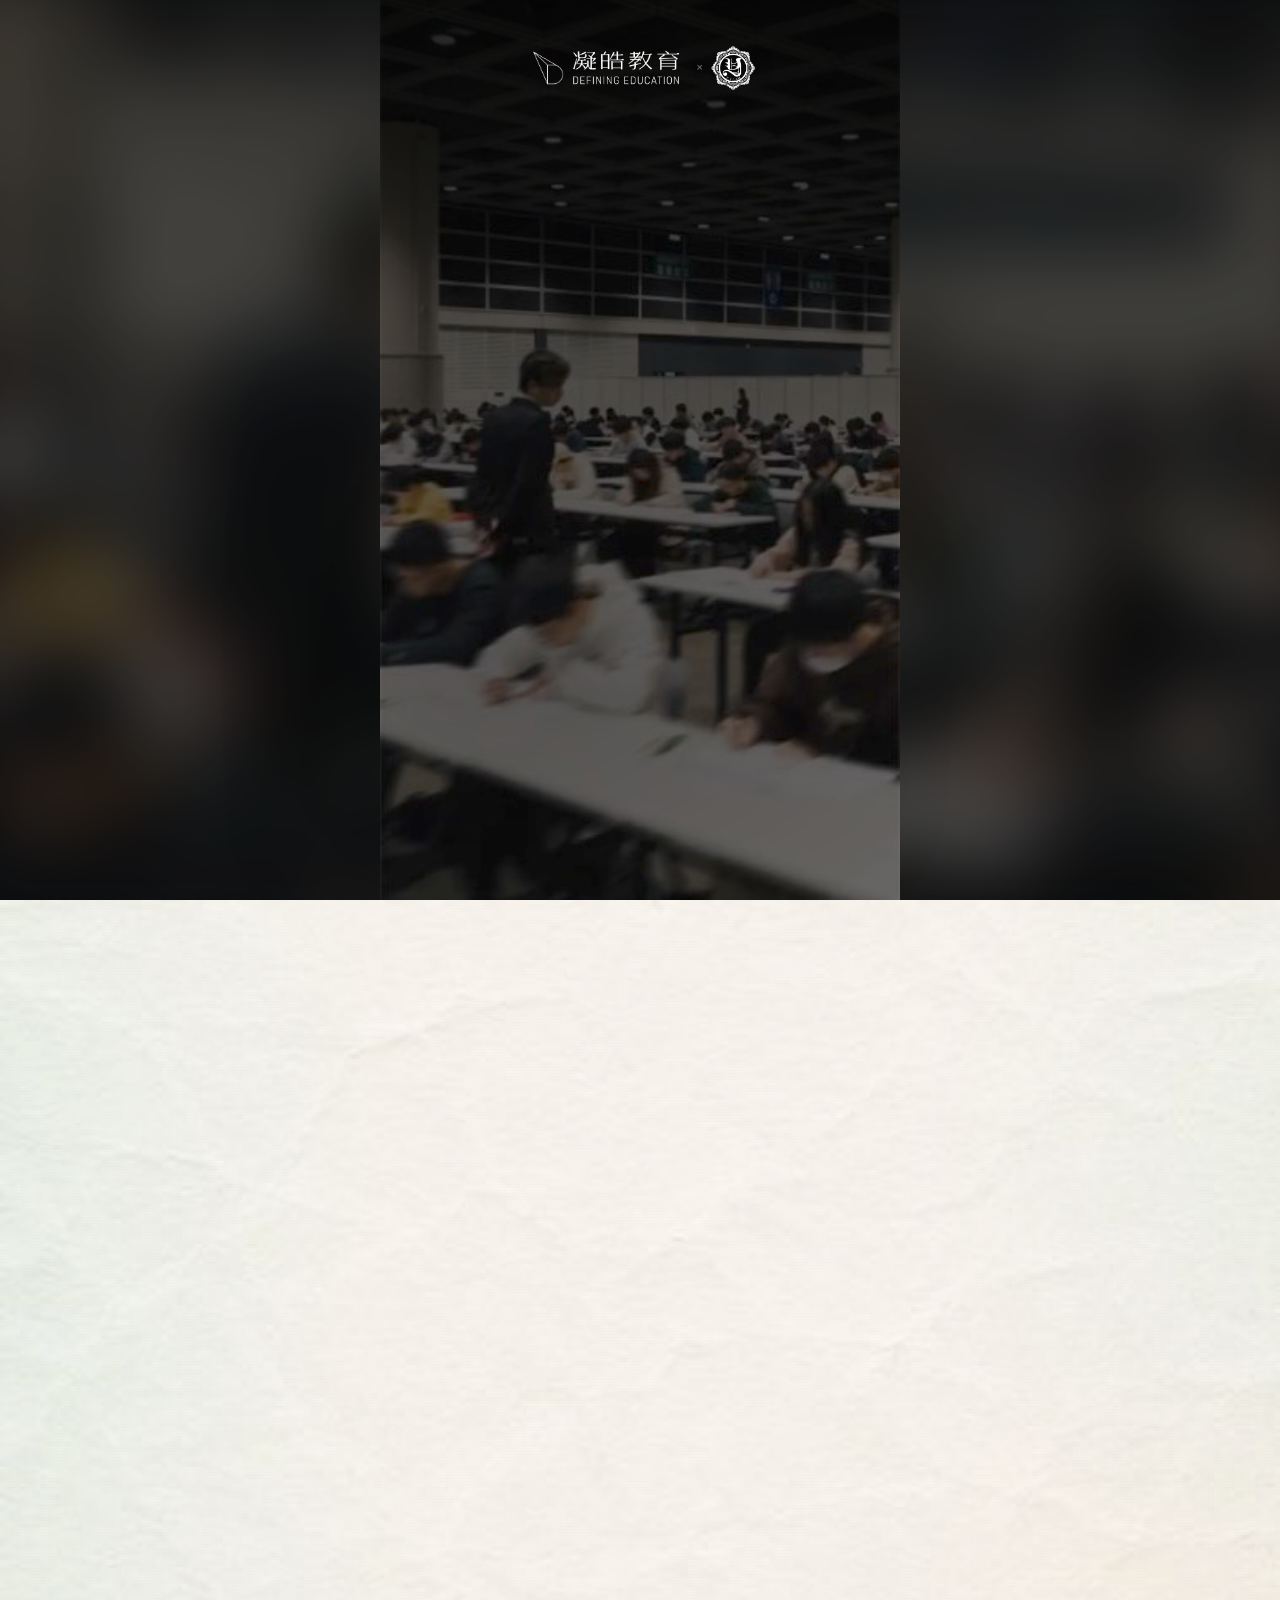
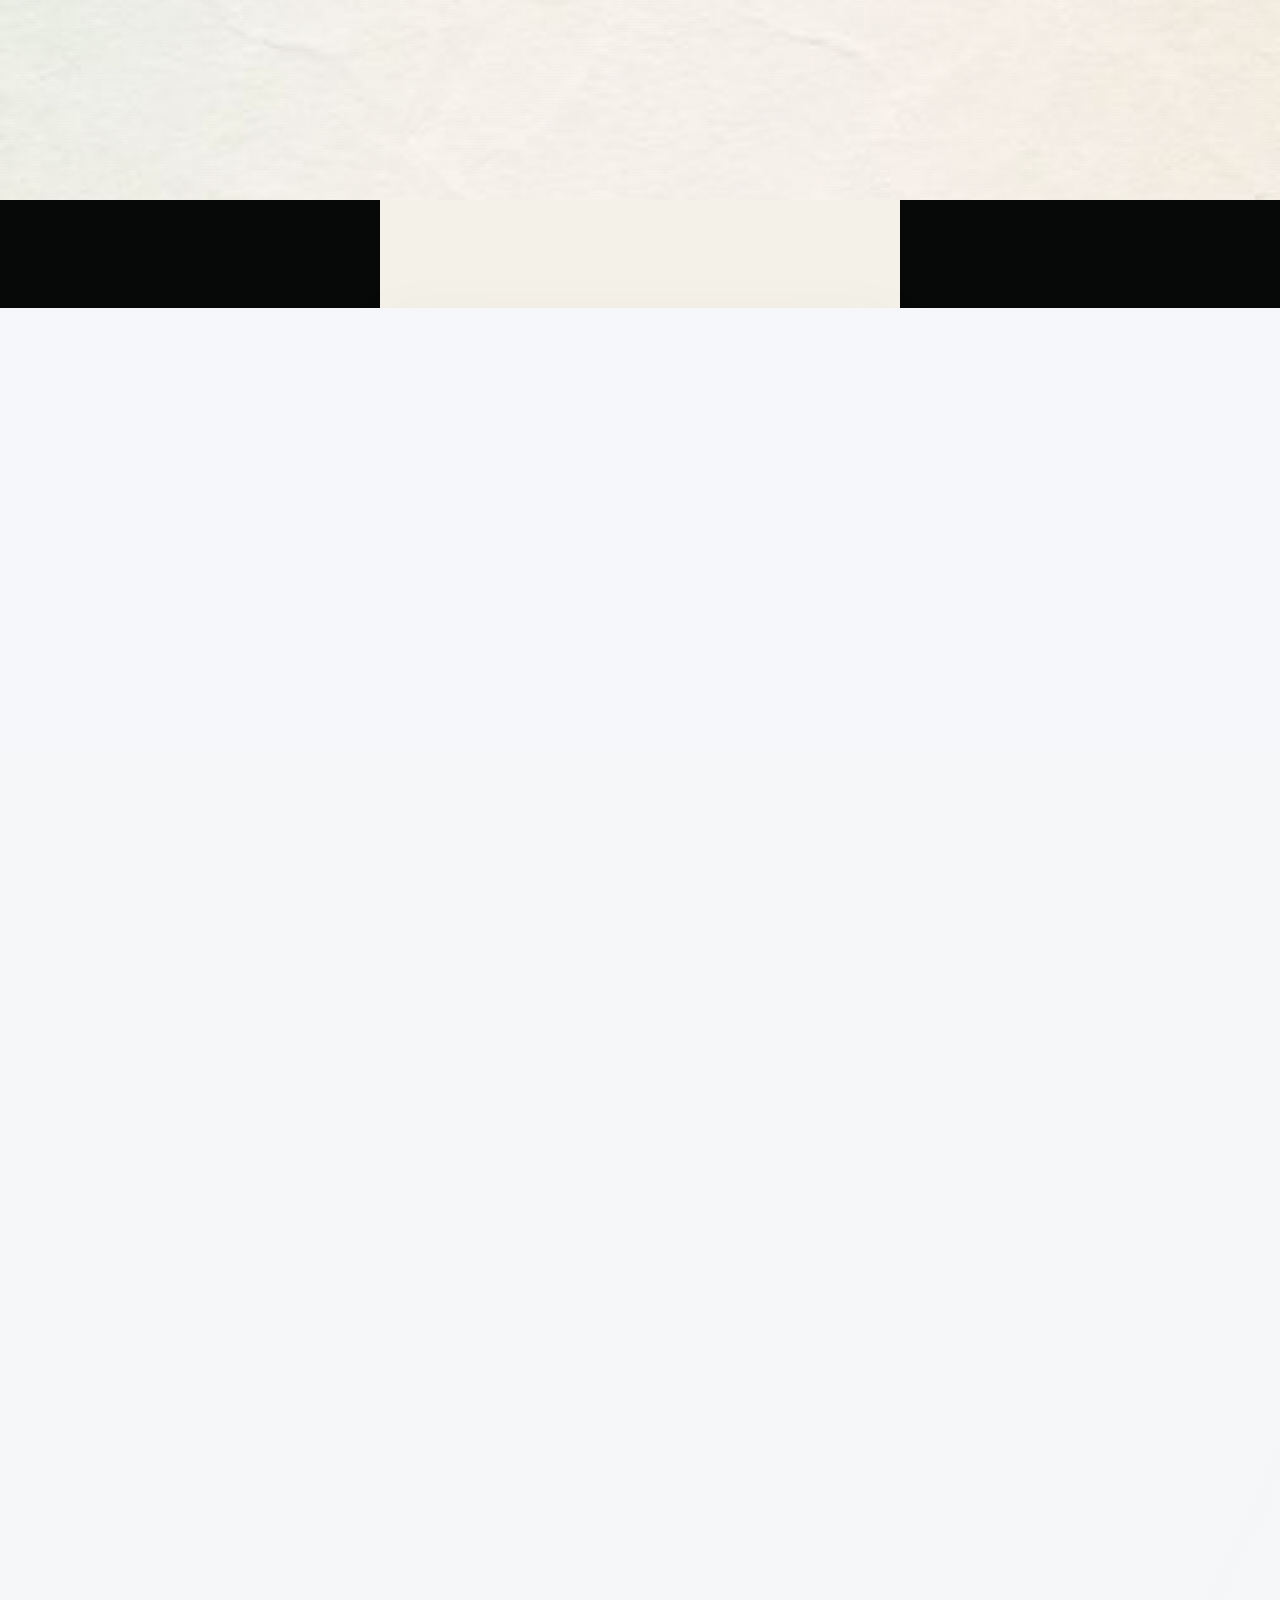
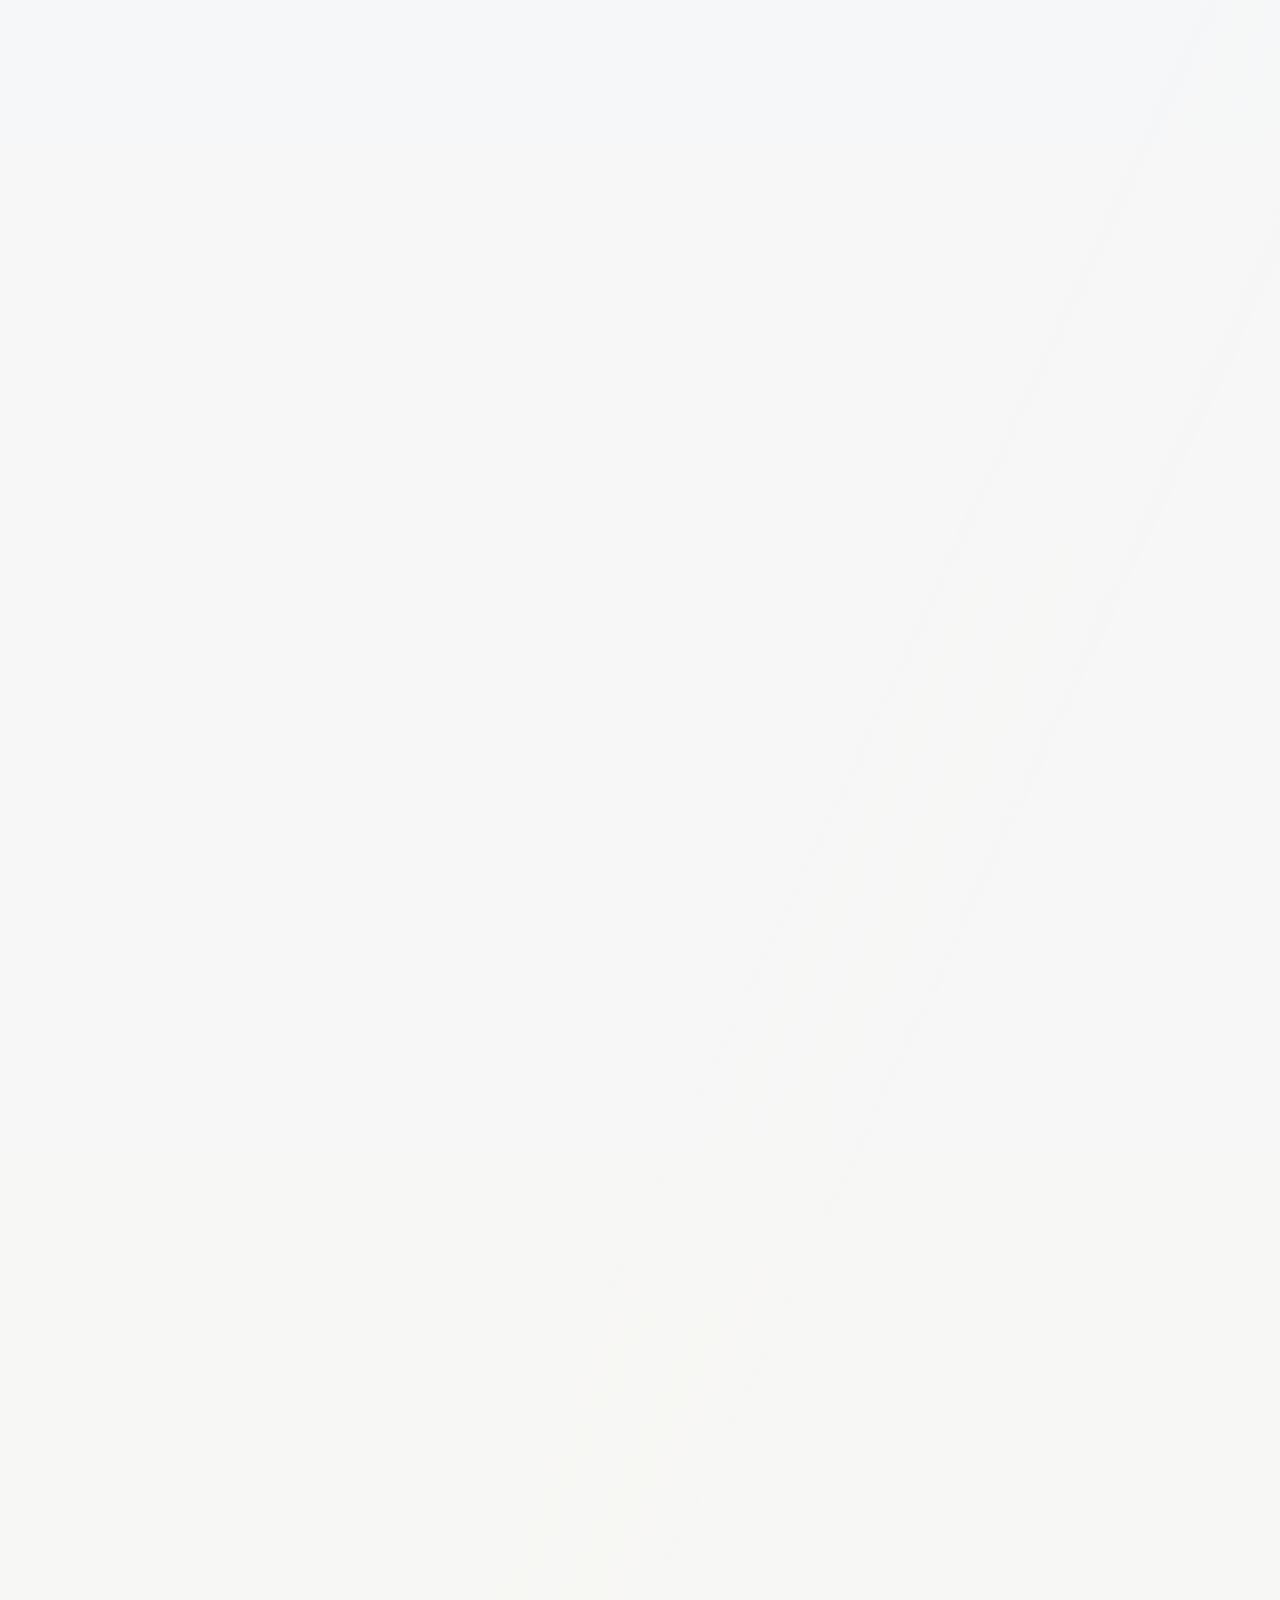
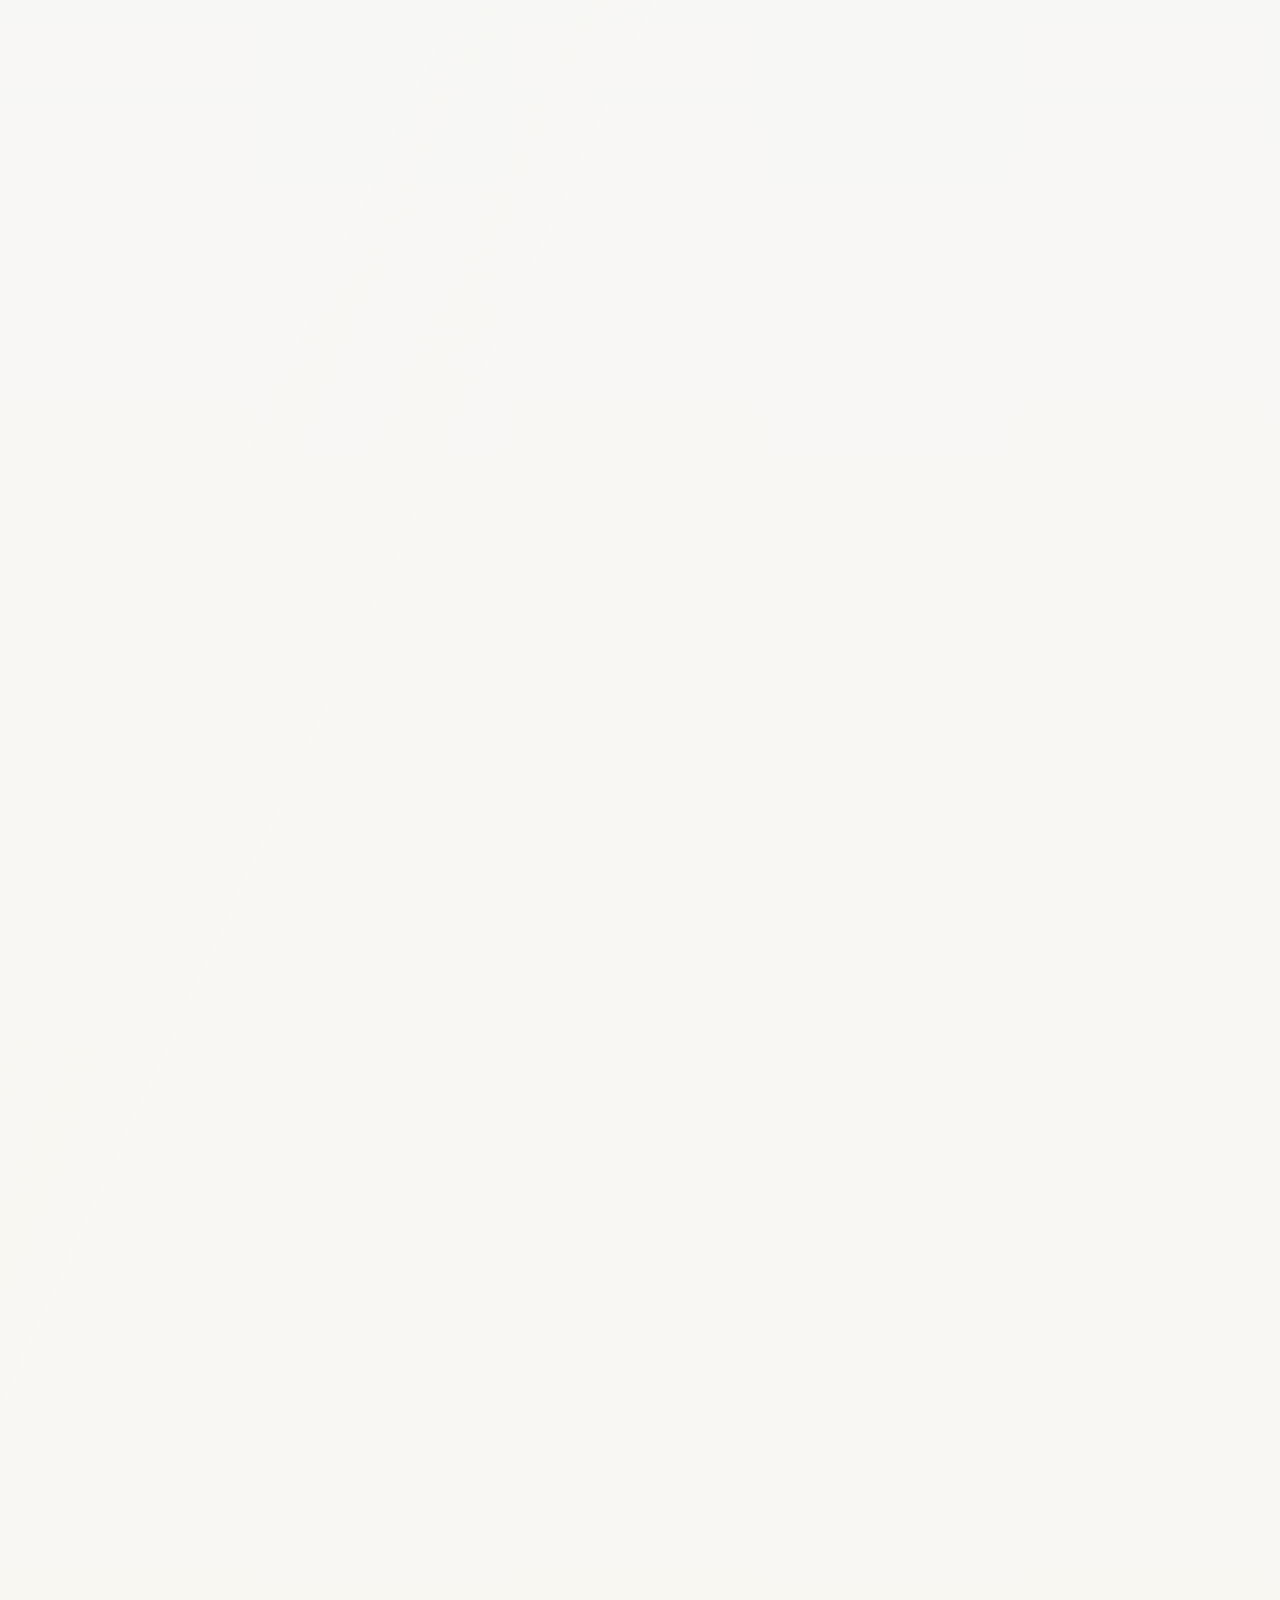
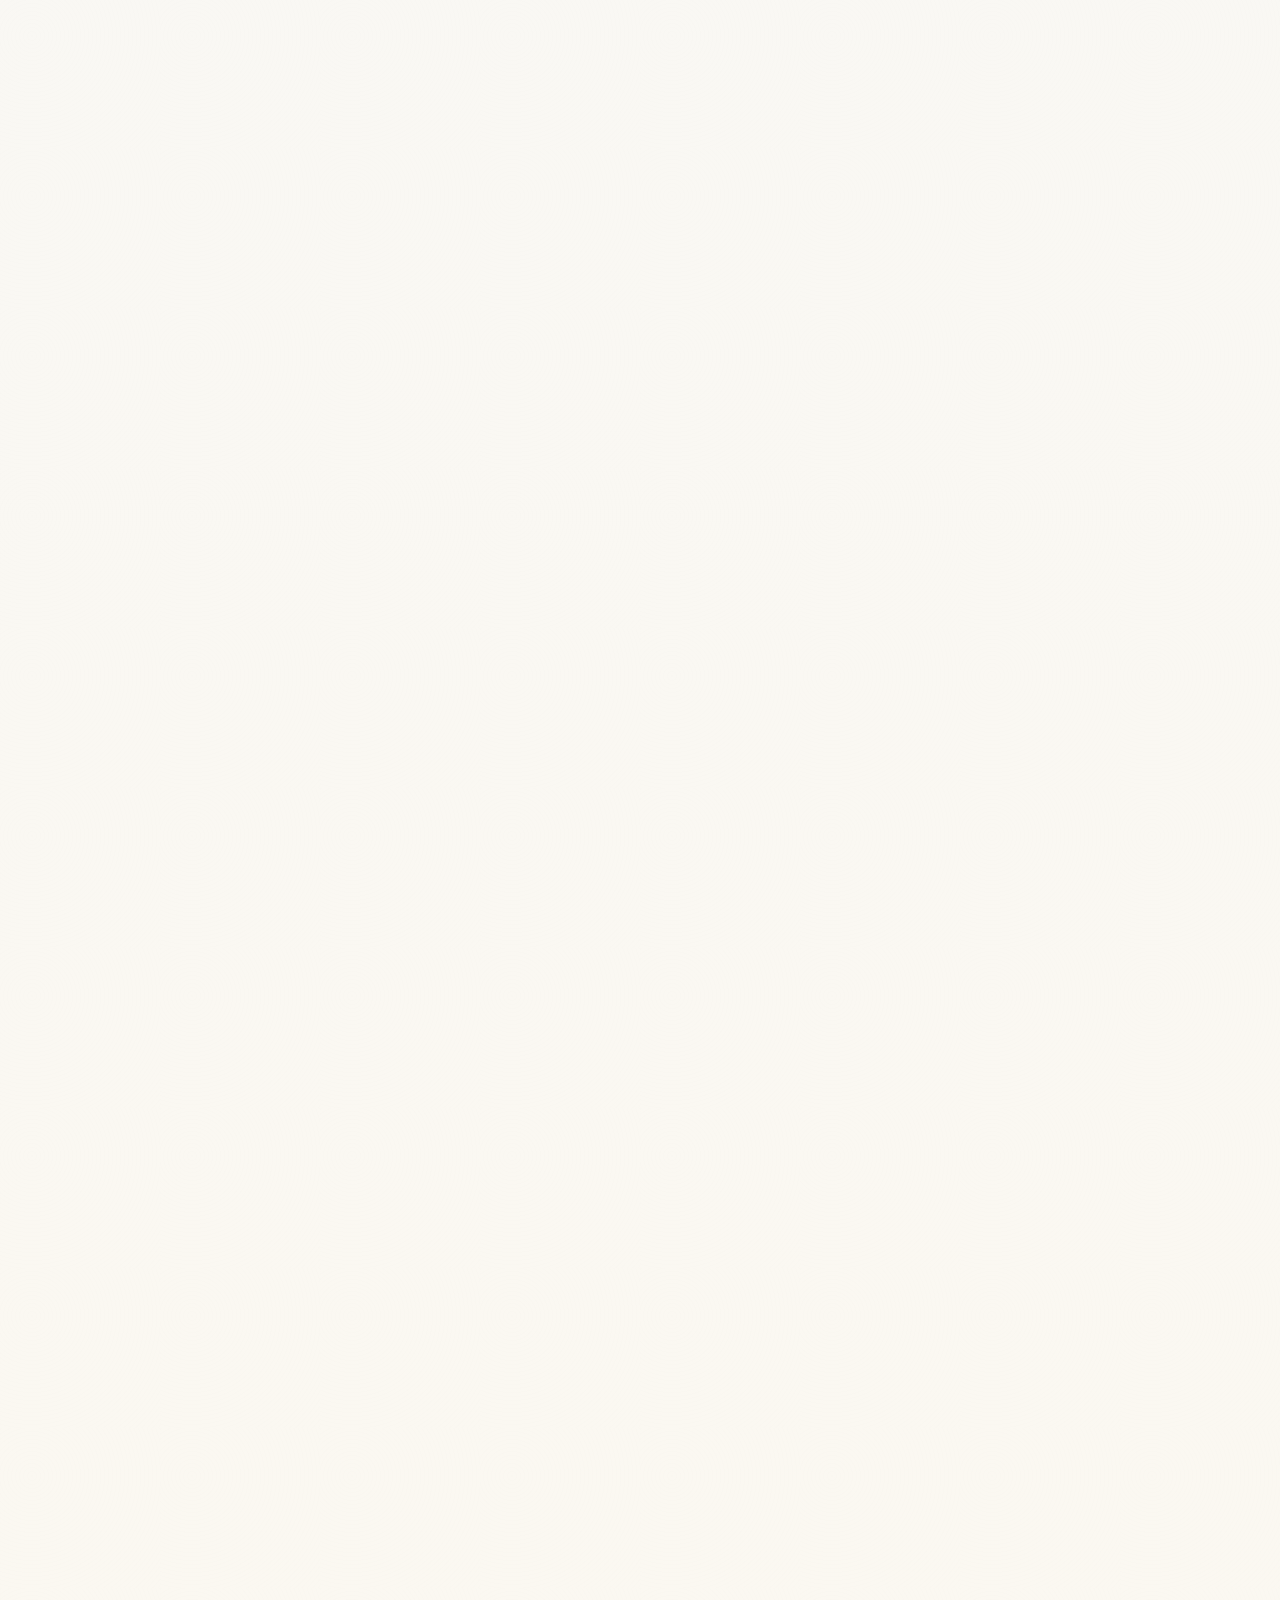
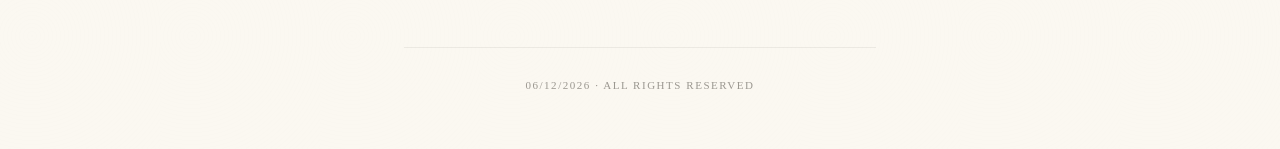
==== commit e3d5c81d: "Deploy site for yylam.hk root domain" ====
--- a/index.html
+++ b/index.html
@@ -1 +1 @@
-<!DOCTYPE html><!--M7t9ZthYTffIgzeQCgW3N--><html lang="zh-Hant-HK"><head><meta charSet="utf-8"/><meta name="viewport" content="width=device-width, initial-scale=1"/><link rel="preload" as="image" href="/yylam-landing-page/brand/defining-education/DE_mark_only.png"/><link rel="preload" as="image" href="/yylam-landing-page/brand/defining-education/DE_wordmark_only.png"/><link rel="preload" as="image" href="/yylam-landing-page/brand/yylam/logo.png"/><link rel="stylesheet" href="/yylam-landing-page/_next/static/css/90628b64118fc8d7.css" data-precedence="next"/><link rel="preload" as="script" fetchPriority="low" href="/yylam-landing-page/_next/static/chunks/webpack-2fbaae2d55977cae.js"/><script src="/yylam-landing-page/_next/static/chunks/4bd1b696-c023c6e3521b1417.js" async=""></script><script src="/yylam-landing-page/_next/static/chunks/255-bc4216e8de1924a7.js" async=""></script><script src="/yylam-landing-page/_next/static/chunks/main-app-0ef6bb6773050343.js" async=""></script><script src="/yylam-landing-page/_next/static/chunks/478-998f0cf787a15c86.js" async=""></script><script src="/yylam-landing-page/_next/static/chunks/app/page-f578fc3c08023818.js" async=""></script><link as="font" crossorigin="anonymous" href="/yylam-landing-page/fonts/songti-tc-bold-subset-v3.woff" rel="preload" type="font/woff"/><title>林溢欣中文｜凝皓教育</title><meta name="description" content="Campaign hero prototype for YY Lam / 林溢欣中文."/><link rel="shortcut icon" href="/yylam-landing-page/favicon.ico" type="image/vnd.microsoft.icon"/><link rel="icon" href="/yylam-landing-page/favicon.ico" type="image/vnd.microsoft.icon"/><script src="/yylam-landing-page/_next/static/chunks/polyfills-42372ed130431b0a.js" noModule=""></script></head><body><div hidden=""><!--$--><!--/$--></div><main class="mobile-canvas"><section class="hero-video immersive-section" aria-label="林溢欣中文 campaign opening"><video class="hero-video-media" src="/yylam-landing-page/hero/yy-lam-campaign-vertical.mp4" autoPlay="" muted="" loop="" playsInline="" preload="auto" poster="/yylam-landing-page/hero/yy-lam-hero-poster.jpg" aria-hidden="true"></video><div class="hero-poster-fallback" aria-hidden="true"></div><div class="hero-scrim" aria-hidden="true"></div><header class="hero-brandbar" aria-label="Brand"><a class="hero-brand hero-brand-de" href="https://www.definingeducation.com.hk/" aria-label="Defining Education 凝皓教育"><img class="hero-brand-de-mark" src="/yylam-landing-page/brand/defining-education/DE_mark_only.png" alt="" aria-hidden="true" draggable="false"/><img class="hero-brand-de-wordmark" src="/yylam-landing-page/brand/defining-education/DE_wordmark_only.png" alt="" aria-hidden="true" draggable="false"/></a><span class="hero-brand-collab-mark" aria-hidden="true">×</span><a class="hero-brand hero-brand-yylam" href="https://yylam.com.hk/"><img src="/yylam-landing-page/brand/yylam/logo.png" alt="YY Lam 林溢欣中文" draggable="false"/></a></header><div class="hero-copy"><div class="hero-copy-mask" aria-live="polite"></div></div></section><div class="results-scenes"><section id="results" class="results-entry-shell immersive-section" aria-label="成果場景開場"><div class="results-bottom-viewport"><div class="results-bottom-viewport-bg" aria-hidden="true"></div><div class="results-bottom-viewport-reel is-reel-soft is-entry-waiting" aria-hidden="true"><div class="results-vertical-reel"><div class="results-vertical-track"><div class="results-vertical-axis" aria-hidden="true"><span class="results-vertical-film-body"></span><span class="results-vertical-film-rail is-left"></span><span class="results-vertical-film-rail is-right"></span></div><article class="results-vertical-entry is-photo" data-timeline-id="year-2025" style="--entry-flow-step:1.0000" aria-label="2025 年度成果"><span class="results-vertical-card" data-timeline-item="photo"><span class="results-vertical-photo"><img alt="" draggable="false" loading="lazy" decoding="async" data-nimg="fill" style="position:absolute;height:100%;width:100%;left:0;top:0;right:0;bottom:0;color:transparent" src="/yylam-landing-page/results/years/2025.jpg"/><span class="results-vertical-card-year" aria-hidden="true">2025</span></span></span></article><article class="results-vertical-entry is-photo" data-timeline-id="year-2025-live" style="--entry-flow-step:1.0000" aria-label="2025 年度成果"><span class="results-vertical-card" data-timeline-item="photo"><span class="results-vertical-photo"><img alt="" draggable="false" loading="lazy" decoding="async" data-nimg="fill" style="position:absolute;height:100%;width:100%;left:0;top:0;right:0;bottom:0;color:transparent" src="/yylam-landing-page/results/years/2025-2026.jpg"/></span></span></article><article class="results-vertical-entry is-photo" data-timeline-id="year-2025-exam-panorama" style="--entry-flow-step:1.0000" aria-label="2025 年度成果"><span class="results-vertical-card" data-timeline-item="photo"><span class="results-vertical-photo"><img alt="" draggable="false" loading="lazy" decoding="async" data-nimg="fill" style="position:absolute;height:100%;width:100%;left:0;top:0;right:0;bottom:0;color:transparent" src="/yylam-landing-page/results/years/2025-exam-panorama.jpg"/></span></span></article><article class="results-vertical-entry is-photo" data-timeline-id="year-2026" style="--entry-flow-step:1.0000" aria-label="2026 年度成果"><span class="results-vertical-card" data-timeline-item="photo"><span class="results-vertical-photo"><img alt="" draggable="false" loading="lazy" decoding="async" data-nimg="fill" style="position:absolute;height:100%;width:100%;left:0;top:0;right:0;bottom:0;color:transparent" src="/yylam-landing-page/results/years/2025.jpg"/><span class="results-vertical-card-year" aria-hidden="true">2026</span></span></span></article><article class="results-vertical-entry is-poster" data-timeline-id="poster-2026" style="--entry-flow-step:1.6170" aria-label="2026 年度海報"><span class="results-vertical-card results-vertical-poster-card" data-timeline-item="poster"><span class="results-vertical-poster-frame"><img alt="" draggable="false" loading="lazy" width="401" height="498" decoding="async" data-nimg="1" style="color:transparent" src="/yylam-landing-page/results/posters/2026-poster.jpg"/></span></span></article><article class="results-vertical-entry is-logo is-defining-education" data-timeline-id="logo-defining-education-ending" style="--entry-flow-step:1.0213" aria-label="Defining Education"><span class="results-vertical-card results-vertical-logo-card is-defining-education" data-timeline-item="logo"><span class="results-vertical-logo-frame"><span class="results-vertical-de-lockup" aria-hidden="true"><img alt="" draggable="false" loading="lazy" width="377" height="409" decoding="async" data-nimg="1" style="color:transparent" src="/yylam-landing-page/brand/defining-education/DE_mark_only.png"/><img alt="" draggable="false" loading="lazy" width="664" height="220" decoding="async" data-nimg="1" style="color:transparent" src="/yylam-landing-page/brand/defining-education/DE_wordmark_only.png"/></span></span></span></article><article class="results-vertical-entry is-logo is-yylam" data-timeline-id="logo-yylam-ending" style="--entry-flow-step:0.9787" aria-label="YY Lam 林溢欣中文"><span class="results-vertical-card results-vertical-logo-card is-yylam" data-timeline-item="logo"><span class="results-vertical-logo-frame"><img alt="" draggable="false" loading="lazy" decoding="async" data-nimg="fill" style="position:absolute;height:100%;width:100%;left:0;top:0;right:0;bottom:0;color:transparent" src="/yylam-landing-page/brand/yylam/logo.png"/></span></span></article></div></div></div></div></section></div><section class="post-landing" id="landing-details" aria-label="課程及查詢資訊"><div class="post-landing-grain" aria-hidden="true"></div><section class="post-landing-section post-landing-media" id="media" style="--post-media-accent:#edf5ff;--post-media-accent-soft:#f8fbff;opacity:0;transform:translateY(48px)"><div class="post-lift-in-item" style="opacity:0;transform:translateY(14px)"><div class="post-landing-section-head"><div class="post-landing-eyebrow">Media Archive</div><h2>傳媒所見，<br/>從非偶然。</h2><p class="post-landing-section-note">媒體報道眾多，以下僅選錄近期部分內容。</p></div></div><div class="post-lift-in-item" style="opacity:0;transform:translateY(14px)"><div class="post-landing-media-carousel"><div class="post-landing-media-track" style="transform:translateX(calc(0% - 0px))"><div class="post-landing-media-slide"><article class="post-landing-media-card" role="link" tabindex="0"><div class="post-landing-media-image"><img alt="" class="post-landing-media-photo" decoding="async" loading="lazy" src="/yylam-landing-page/interviews/images/now_20260716_first_image.jpg"/><span class="post-landing-media-logo-wrap"><img alt="Now 新聞" class="post-landing-media-logo" decoding="async" loading="lazy" src="/yylam-landing-page/interviews/logos/now_news_logo.png"/></span></div><div class="post-landing-media-body"><div class="post-landing-media-meta"><span class="post-landing-media-source">Now 新聞</span><time class="post-landing-media-date">2026.07.16</time></div><h3>DSE誕24位狀元創新高　林溢欣教出18位狀元</h3><p>林溢欣認為，現時 DSE 的評核方式相較以往更注重「達標」，令優秀學生更容易脫穎而出。</p><div class="post-landing-media-strip" aria-label="報道進度"><button aria-label="第 1 篇報道" class="post-landing-media-segment is-active" type="button"></button><button aria-label="第 2 篇報道" class="post-landing-media-segment" type="button"></button></div></div></article></div><div class="post-landing-media-slide"><article class="post-landing-media-card" role="link" tabindex="0"><div class="post-landing-media-image"><img alt="" class="post-landing-media-photo" decoding="async" loading="lazy" src="/yylam-landing-page/interviews/images/oncc_20260715_first_image.jpg"/><span class="post-landing-media-logo-wrap is-oncc"><img alt="on.cc東網" class="post-landing-media-logo" decoding="async" loading="lazy" src="/yylam-landing-page/interviews/logos/oncc_logo_v2.png"/></span></div><div class="post-landing-media-body"><div class="post-landing-media-meta"><span class="post-landing-media-source">on.cc東網</span><time class="post-landing-media-date">2026.07.15</time></div><h3>中文補習名師林溢欣　單年教出18位狀元</h3><p>凝皓教育再創高峰，中文科林溢欣老師單人教出18位狀元，成績斐然。</p><div class="post-landing-media-strip" aria-label="報道進度"><button aria-label="第 1 篇報道" class="post-landing-media-segment is-active" type="button"></button><button aria-label="第 2 篇報道" class="post-landing-media-segment" type="button"></button></div></div></article></div></div></div></div></section><section class="post-landing-section post-landing-course-finder" id="courses" style="opacity:0;transform:translateY(48px)"><div class="post-lift-in-item" style="opacity:0;transform:translateY(14px)"><div class="post-landing-section-head"><div class="post-landing-eyebrow">Course Finder</div><h2>選對方向，<br/>讓努力走得更遠。</h2></div></div><div class="post-lift-in-item" style="opacity:0;transform:translateY(14px)"><div class="post-landing-course-flow"><div class="post-landing-course-controls"><div class="post-landing-segmented" aria-label="課程類型" role="group"><button class="post-landing-course-choice is-active" type="button">常規課程</button><button class="post-landing-course-choice" type="button">專項特訓</button><button class="post-landing-course-choice" type="button">十二篇範文</button></div><div class="post-landing-segmented post-landing-grades" aria-label="就讀年級" role="group"><button class="post-landing-course-choice is-active" type="button">中四至中五</button><button class="post-landing-course-choice" type="button">中六</button></div></div><div class="post-landing-course-carousel"><div class="post-landing-course-track"><article class="post-landing-course-card"><button class="post-landing-course-card-main" type="button"><div class="post-landing-course-card-top"><span class="post-landing-course-tag">常規課程</span></div><h4>升S.4-5 暑期「星」級銜接課程</h4><p>提早建立閱讀、寫作與文言基礎，銜接新學年公開試要求。</p><div class="post-landing-course-card-foot"><span class="post-landing-class-count">102<!-- --> 個班別選擇</span><span class="post-landing-course-open">查看班別詳情</span></div></button></article><article class="post-landing-course-card"><button class="post-landing-course-card-main" type="button"><div class="post-landing-course-card-top"><span class="post-landing-course-tag">常規課程</span></div><h4>S.4-5 常規課程</h4><p>系統訓練閱讀、寫作、文言及實用文，穩步提升中文能力。</p><div class="post-landing-course-card-foot"><span class="post-landing-class-count">1<!-- --> 個班別選擇</span><span class="post-landing-course-open">查看班別詳情</span></div></button></article></div><div aria-hidden="true" class="post-landing-carousel-scrollbar"><div class="post-landing-carousel-scrollbar-thumb"></div></div></div><div class="post-landing-course-cta-row"><button class="post-landing-course-cta is-tertiary" type="button"><span class="post-landing-course-cta-icon" aria-hidden="true"><svg viewBox="0 0 24 24" aria-hidden="true"><path d="M7.7 19.2 4 20l1-3.5a7.2 7.2 0 1 1 2.7 2.7Z"></path></svg></span>查詢課程</button><button class="post-landing-course-cta is-primary" type="button"><span class="post-landing-course-cta-icon" aria-hidden="true"><svg xmlns="http://www.w3.org/2000/svg" width="24" height="24" viewBox="0 0 24 24" fill="none" stroke="currentColor" stroke-width="1.75" stroke-linecap="round" stroke-linejoin="round" class="lucide lucide-user-plus" aria-hidden="true"><path d="M16 21v-2a4 4 0 0 0-4-4H6a4 4 0 0 0-4 4v2"></path><circle cx="9" cy="7" r="4"></circle><line x1="19" x2="19" y1="8" y2="14"></line><line x1="22" x2="16" y1="11" y2="11"></line></svg></span>新生註冊</button><a class="post-landing-course-cta is-tertiary" href="#faq"><span class="post-landing-course-cta-icon" aria-hidden="true"><svg xmlns="http://www.w3.org/2000/svg" width="24" height="24" viewBox="0 0 24 24" fill="none" stroke="currentColor" stroke-width="1.75" stroke-linecap="round" stroke-linejoin="round" class="lucide lucide-circle-help" aria-hidden="true"><circle cx="12" cy="12" r="10"></circle><path d="M9.09 9a3 3 0 0 1 5.83 1c0 2-3 3-3 3"></path><path d="M12 17h.01"></path></svg></span>常見疑問</a></div></div></div></section><section class="post-landing-section post-landing-topscore" id="topscore" style="opacity:0;transform:translateY(48px)"><div class="post-lift-in-item" style="opacity:0;transform:translateY(14px)"><div class="post-landing-section-head"><div class="post-landing-eyebrow">Top Scorer Stories</div><h2>狀元親述，<br/>路，皆有跡可循。</h2></div></div><div class="post-lift-in-item" style="opacity:0;transform:translateY(14px)"><div class="post-landing-story-carousel"><div class="post-landing-story-track" style="transform:translateX(calc(0% - 0px))"><article class="post-landing-story-slide"><div class="post-landing-story-card"><div class="post-landing-story-visual"></div><div class="post-landing-story-storyline"><div class="post-landing-story-chip">7科5**超級狀元 · 香港培正中學  鄺弘哲</div><h3>中文曾經不穩，兩年後照樣取得5**</h3><blockquote class="post-landing-story-quote">「我以前中文發揮不太穩定；後來改寫議論文，最後攞到5**。」</blockquote><p>每週計時作文、改文回饋與自製精華筆記，將兩年所學真正消化，轉化成考場上的穩定表現。</p><div class="post-landing-story-strip" aria-label="狀元訪問輪播進度"><button aria-label="第 1 條訪問" class="post-landing-story-segment is-active" type="button"></button><button aria-label="第 2 條訪問" class="post-landing-story-segment" type="button"></button><button aria-label="第 3 條訪問" class="post-landing-story-segment" type="button"></button></div></div></div></article><article class="post-landing-story-slide"><div class="post-landing-story-card"><div class="post-landing-story-visual"></div><div class="post-landing-story-storyline"><div class="post-landing-story-chip">7科5**超級狀元 · 拔萃男書院  陳耀生</div><h3>肯問、肯改、肯操，高分從來不只靠天份</h3><blockquote class="post-landing-story-quote">「自己喜歡的文章，未必是考評局想見到的文章。」</blockquote><p>由Live班課後主動發問、持續交文，到Study Leave精準操卷，逐步找出並拆解每個弱點。</p><div class="post-landing-story-strip" aria-label="狀元訪問輪播進度"><button aria-label="第 1 條訪問" class="post-landing-story-segment is-active" type="button"></button><button aria-label="第 2 條訪問" class="post-landing-story-segment" type="button"></button><button aria-label="第 3 條訪問" class="post-landing-story-segment" type="button"></button></div></div></div></article><article class="post-landing-story-slide"><div class="post-landing-story-card"><div class="post-landing-story-visual"></div><div class="post-landing-story-storyline"><div class="post-landing-story-chip">7科5**超級狀元 · 英皇書院  葉劭源</div><h3>由Level 3-4到5**，差距可以逐步追回</h3><blockquote class="post-landing-story-quote">「Mock令我看清和目標的距離，之後由『溫筆記』變成『狂溫筆記』。」</blockquote><p>Online課程練出自律，Mock看清能力差距，再以筆記、例子與持續溫習突破原有水平。</p><div class="post-landing-story-strip" aria-label="狀元訪問輪播進度"><button aria-label="第 1 條訪問" class="post-landing-story-segment is-active" type="button"></button><button aria-label="第 2 條訪問" class="post-landing-story-segment" type="button"></button><button aria-label="第 3 條訪問" class="post-landing-story-segment" type="button"></button></div></div></div></article></div></div></div></section><section class="post-landing-section" id="links" style="opacity:0;transform:translateY(48px)"><div class="post-lift-in-item" style="opacity:0;transform:translateY(14px)"><div class="post-landing-section-head"><div class="post-landing-eyebrow">Quick Links</div><h2>一按即達。</h2></div></div><div class="post-lift-in-item" style="opacity:0;transform:translateY(14px)"><div class="post-landing-links-grid"><div class="post-landing-link-block"><a aria-controls="enrol-panel" aria-expanded="false" class="post-landing-link-card is-enrol" href="#enrol-panel"><span class="post-landing-mark is-enrol" aria-hidden="true"><svg xmlns="http://www.w3.org/2000/svg" width="24" height="24" viewBox="0 0 24 24" fill="none" stroke="currentColor" stroke-width="1.75" stroke-linecap="round" stroke-linejoin="round" class="lucide lucide-user-plus" aria-hidden="true"><path d="M16 21v-2a4 4 0 0 0-4-4H6a4 4 0 0 0-4 4v2"></path><circle cx="9" cy="7" r="4"></circle><line x1="19" x2="19" y1="8" y2="14"></line><line x1="22" x2="16" y1="11" y2="11"></line></svg></span><span class="post-landing-link-copy"><span class="post-landing-wordmark">Enrolment</span><span class="post-landing-zh">新生報名流程</span></span><span class="post-landing-link-arrow" aria-hidden="true"><svg viewBox="0 0 24 24"><path class="post-landing-link-arrow-horizontal" d="M7 12h10"></path><path class="post-landing-link-arrow-vertical" d="M12 7v10"></path></svg></span></a><div class="post-landing-link-panel" id="enrol-panel"><div class="post-landing-link-panel-inner"><div class="post-landing-panel-content"><div class="post-landing-panel-label">新生報名流程</div><div class="post-landing-enrolment-steps"><div class="post-landing-enrol-step"><div class="post-landing-step-number">1</div><div class="post-landing-step-copy"><h3>完成新生註冊</h3><p>前往官方網站完成新生<a href="https://www.definingeducation.com.hk/student-registration/" target="_blank" rel="noopener noreferrer">註冊</a>，建立學生帳戶。</p></div></div><div class="post-landing-enrol-step"><div class="post-landing-step-number">2</div><div class="post-landing-step-copy"><h3>選定合適課程</h3><p>確認年級、課程進度及上課時段，並記下相應的課程編號。</p></div></div><div class="post-landing-enrol-step"><div class="post-landing-step-number">3</div><div class="post-landing-step-copy"><h3>親臨分校完成報名</h3><p>攜同學生證及身份證，前往任何一間分校辦理報名，即可享用現行最優惠的新生禮遇。</p></div></div></div></div></div></div></div><div class="post-landing-link-block"><a aria-controls="centres-panel" aria-expanded="false" class="post-landing-link-card is-centres" href="#centres-panel"><span class="post-landing-mark is-centres" aria-hidden="true"><svg xmlns="http://www.w3.org/2000/svg" width="24" height="24" viewBox="0 0 24 24" fill="none" stroke="currentColor" stroke-width="1.75" stroke-linecap="round" stroke-linejoin="round" class="lucide lucide-map-pin" aria-hidden="true"><path d="M20 10c0 4.993-5.539 10.193-7.399 11.799a1 1 0 0 1-1.202 0C9.539 20.193 4 14.993 4 10a8 8 0 0 1 16 0"></path><circle cx="12" cy="10" r="3"></circle></svg></span><span class="post-landing-link-copy"><span class="post-landing-wordmark">Centres</span><span class="post-landing-zh">分校地址</span></span><span class="post-landing-link-arrow" aria-hidden="true"><svg viewBox="0 0 24 24"><path class="post-landing-link-arrow-horizontal" d="M7 12h10"></path><path class="post-landing-link-arrow-vertical" d="M12 7v10"></path></svg></span></a><div class="post-landing-link-panel" id="centres-panel"><div class="post-landing-link-panel-inner"><div class="post-landing-panel-content"><div class="post-landing-panel-label">選擇分校</div><div class="post-landing-centre-tabs"><button class="post-landing-centre-tab is-active" type="button">太子</button><button class="post-landing-centre-tab" type="button">銅鑼灣</button><button class="post-landing-centre-tab" type="button">九龍灣</button><button class="post-landing-centre-tab" type="button">荃灣 海之戀</button><button class="post-landing-centre-tab" type="button">旺角 周大福</button><button class="post-landing-centre-tab" type="button">屯門 安定</button><button class="post-landing-centre-tab" type="button">太子第二<br/>協成行</button><button class="post-landing-centre-tab" type="button">荃灣 海晴軒</button><button class="post-landing-centre-tab" type="button">沙田</button></div><div class="post-landing-centre-detail"><h3>太子分校</h3><p>太子彌敦道771-775號柏宜中心1樓全層（太子站E出口）</p><p class="post-landing-centre-phone">查詢電話：<!-- -->3709 8408</p></div><iframe class="post-landing-map-frame" title="分校 Google Maps" loading="lazy" referrerPolicy="no-referrer-when-downgrade" src="https://www.google.com/maps?q=%E5%A4%AA%E5%AD%90%E5%BD%8C%E6%95%A6%E9%81%93771-775%E8%99%9F%E6%9F%8F%E5%AE%9C%E4%B8%AD%E5%BF%831%E6%A8%93&amp;output=embed"></iframe></div></div></div></div><div class="post-landing-link-block"><a aria-controls="inquiry-panel" aria-expanded="false" class="post-landing-link-card is-whatsapp" href="#inquiry-panel"><span class="post-landing-mark is-whatsapp" aria-hidden="true"><svg viewBox="0 0 24 24" aria-hidden="true"><path d="M7.7 19.2 4 20l1-3.5a7.2 7.2 0 1 1 2.7 2.7Z"></path></svg></span><span class="post-landing-link-copy"><span class="post-landing-wordmark">WhatsApp</span><span class="post-landing-zh">即時查詢</span></span><span class="post-landing-link-arrow" aria-hidden="true"><svg viewBox="0 0 24 24"><path class="post-landing-link-arrow-horizontal" d="M7 12h10"></path><path class="post-landing-link-arrow-vertical" d="M12 7v10"></path></svg></span></a><div class="post-landing-link-panel" id="inquiry-panel"><div class="post-landing-link-panel-inner"><div class="post-landing-panel-content post-landing-inquiry-panel"><div class="post-landing-inquiry-intro"><div class="post-landing-panel-label">即時查詢</div><h3>讓我們更容易協助你</h3><p>按照與課程篩選器相同的邏輯，回答三個問題，我們便可以更快確認你想查詢的課程。</p></div><div class="post-landing-inquiry-group"><div class="post-landing-inquiry-group-title">1. 你想查詢哪一個課程分類？</div><div class="post-landing-inquiry-options"><button class="post-landing-inquiry-chip is-active" type="button">常規課程</button><button class="post-landing-inquiry-chip" type="button">專項特訓</button><button class="post-landing-inquiry-chip" type="button">十二篇範文</button></div></div><div class="post-landing-inquiry-group"><div class="post-landing-inquiry-group-title">2. 你目前屬於哪一個年級階段？</div><div class="post-landing-inquiry-options post-landing-inquiry-options-two"><button class="post-landing-inquiry-chip is-active" type="button">中四</button><button class="post-landing-inquiry-chip" type="button">中五</button><button class="post-landing-inquiry-chip" type="button">中六</button></div></div><div class="post-landing-inquiry-group"><label class="post-landing-inquiry-group-title" for="inquiry-course-select">3. 對目前篩選出的哪一個課程有興趣？</label><div class="post-landing-select-wrap"><select aria-label="選擇有興趣的課程" class="post-landing-inquiry-select" id="inquiry-course-select"><option value="升S.4-5 暑期「星」級銜接課程">升S.4-5 暑期「星」級銜接課程</option><option value="S.4-5 常規課程">S.4-5 常規課程</option></select><svg xmlns="http://www.w3.org/2000/svg" width="24" height="24" viewBox="0 0 24 24" fill="none" stroke="currentColor" stroke-width="2" stroke-linecap="round" stroke-linejoin="round" class="lucide lucide-chevron-down post-landing-select-icon" aria-hidden="true"><path d="m6 9 6 6 6-6"></path></svg></div></div><div class="post-landing-inquiry-actions"><button class="post-landing-inquiry-action-btn" disabled="" type="button"><svg viewBox="0 0 24 24"><path d="M4 20l16-8L4 4l3 6 7 2-7 2-3 6Z"></path></svg>立即查詢</button></div></div></div></div></div><div class="post-landing-link-block"><a aria-controls="audio-panel" aria-expanded="false" class="post-landing-link-card is-audio" href="#audio-panel"><span class="post-landing-mark is-audio" aria-hidden="true"><svg xmlns="http://www.w3.org/2000/svg" width="24" height="24" viewBox="0 0 24 24" fill="none" stroke="currentColor" stroke-width="1.75" stroke-linecap="round" stroke-linejoin="round" class="lucide lucide-audio-waveform" aria-hidden="true"><path d="M2 13a2 2 0 0 0 2-2V7a2 2 0 0 1 4 0v13a2 2 0 0 0 4 0V4a2 2 0 0 1 4 0v13a2 2 0 0 0 4 0v-4a2 2 0 0 1 2-2"></path></svg></span><span class="post-landing-link-copy"><span class="post-landing-wordmark">YY Reads</span><span class="post-landing-zh">聽 YY 讀十二篇</span></span><span class="post-landing-link-arrow" aria-hidden="true"><svg viewBox="0 0 24 24"><path class="post-landing-link-arrow-horizontal" d="M7 12h10"></path><path class="post-landing-link-arrow-vertical" d="M12 7v10"></path></svg></span></a><div class="post-landing-link-panel" id="audio-panel"><div class="post-landing-link-panel-inner"><div class="post-landing-panel-content post-landing-audio-player"><div class="post-landing-panel-label">選擇篇章</div><div class="post-landing-select-wrap"><select aria-label="選擇篇章" class="post-landing-audio-select"><option value="0" selected="">01<!-- --> · <!-- -->岳陽樓記</option><option value="1">02<!-- --> · <!-- -->出師表</option><option value="2">03<!-- --> · <!-- -->師說</option><option value="3">04<!-- --> · <!-- -->廉頗藺相如列傳（節錄）</option><option value="4">05<!-- --> · <!-- -->逍遙遊（節錄）</option><option value="5">06<!-- --> · <!-- -->勸學（節錄）</option><option value="6">07<!-- --> · <!-- -->魚我所欲也</option><option value="7">08<!-- --> · <!-- -->六國論</option><option value="8">09<!-- --> · <!-- -->始得西山宴遊記</option><option value="9">10<!-- --> · <!-- -->論語（論仁、論孝、論君子）</option><option value="10">11<!-- --> · <!-- -->詩三首：山居秋暝</option><option value="11">12<!-- --> · <!-- -->詩三首：月下獨酌（其一）</option><option value="12">13<!-- --> · <!-- -->詩三首：登樓</option><option value="13">14<!-- --> · <!-- -->詞三首：念奴嬌・赤壁懷古</option><option value="14">15<!-- --> · <!-- -->詞三首：聲聲慢・秋情</option><option value="15">16<!-- --> · <!-- -->詞三首：青玉案・元夕</option></select><svg xmlns="http://www.w3.org/2000/svg" width="24" height="24" viewBox="0 0 24 24" fill="none" stroke="currentColor" stroke-width="2" stroke-linecap="round" stroke-linejoin="round" class="lucide lucide-chevron-down post-landing-select-icon" aria-hidden="true"><path d="m6 9 6 6 6-6"></path></svg></div><div class="post-landing-track-meta"><h3>岳陽樓記</h3><span>01<!-- --> / <!-- -->16</span></div><audio preload="metadata" src="/yylam-landing-page/audio/readings/岳陽樓記.mp3"></audio><div class="post-landing-time-row"><span>00:00<!-- --> / <!-- -->00:00</span><span class="post-landing-loading-status" style="visibility:visible"><span class="post-landing-spinner"></span>音頻加載中</span></div><div aria-label="播放進度" aria-valuemax="100" aria-valuemin="0" aria-valuenow="0" class="post-landing-progress-shell" role="slider"><div class="post-landing-progress-bar" style="width:0%"></div><div class="post-landing-progress-handle" style="left:0%"></div></div><div class="post-landing-player-controls"><button class="post-landing-player-btn" type="button" aria-label="上一首"><svg viewBox="0 0 24 24"><path d="M7 5v14M18 6l-8 6 8 6V6Z"></path></svg></button><button class="post-landing-player-btn is-primary is-loading" type="button" aria-label="播放"><svg viewBox="0 0 24 24"><path d="M9 6l9 6-9 6V6Z"></path></svg><span class="post-landing-button-spinner" aria-hidden="true"><span class="post-landing-spinner"></span></span></button><button class="post-landing-player-btn" type="button" aria-label="下一首"><svg viewBox="0 0 24 24"><path d="M17 5v14M6 6l8 6-8 6V6Z"></path></svg></button><button class="post-landing-download-btn" type="button"><svg viewBox="0 0 24 24"><path d="M12 4v11M8 11l4 4 4-4M5 20h14"></path></svg>下載</button></div></div></div></div></div></div></div></section><section class="post-landing-section post-landing-faq" id="faq" style="opacity:0;transform:translateY(48px)"><div class="post-lift-in-item" style="opacity:0;transform:translateY(14px)"><div class="post-landing-section-head"><div class="post-landing-eyebrow">Frequently Asked Questions</div><h2>報讀前的疑問，<br/>在這裡逐一釐清。</h2></div></div><div class="post-lift-in-item" style="opacity:0;transform:translateY(14px)"><div class="post-landing-faq-list"><div class="post-landing-faq-item"><button aria-controls="faq-answer-1" aria-expanded="false" class="post-landing-faq-question" type="button"><span class="post-landing-faq-number">01</span><span class="post-landing-faq-question-text">課程共有甚麼授課模式？</span><span class="post-landing-faq-toggle" aria-hidden="true"></span></button><div class="post-landing-faq-answer" id="faq-answer-1"><div class="post-landing-faq-answer-inner"><div class="post-landing-faq-answer-copy"><p>凝皓教育的課程分為以下六種模式：</p><ul><li><strong>現場班（L）</strong>：由導師親身現場授課；如人數超出一間課室的法定容量，學生可能被安排到其他課室。</li><li><strong>視像班（V）</strong>：播放導師預先錄製的視像教材，導師不會親身出席課堂。</li><li><strong>半現場班（SL）</strong>：以四堂為例，兩堂由導師現場授課，另外兩堂播放預錄教材。</li><li><strong>四分一現場班（QL）</strong>：以四堂為例，一堂由導師現場授課，另外三堂播放預錄教材。</li><li><strong>線上課程（OT）</strong>：透過凝皓教育網站觀看預錄教材，影片設有觀看期限、次數及權限，並不設調堂。</li><li><strong>混合課程（LO）</strong>：同一課程同時採用多種授課模式，實際安排以課程或導師章程說明為準。</li></ul></div></div></div></div><div class="post-landing-faq-item"><button aria-controls="faq-answer-2" aria-expanded="false" class="post-landing-faq-question" type="button"><span class="post-landing-faq-number">02</span><span class="post-landing-faq-question-text">報讀課程需要符合甚麼資格及準備甚麼文件？</span><span class="post-landing-faq-toggle" aria-hidden="true"></span></button><div class="post-landing-faq-answer" id="faq-answer-2"><div class="post-landing-faq-answer-inner"><div class="post-landing-faq-answer-copy"><p>課程只供持有以下其中一項有效證明的人士報讀：</p><ul><li>全日制中學日校學生證；或</li><li>應屆公開考試報考證明。</li></ul><p>報讀時須準備已填妥的申請表、身分證，以及學生證或公開考試報考證明。校方如有需要，可能會複印相關文件作核實用途。</p></div></div></div></div><div class="post-landing-faq-item"><button aria-controls="faq-answer-3" aria-expanded="false" class="post-landing-faq-question" type="button"><span class="post-landing-faq-number">03</span><span class="post-landing-faq-question-text">報讀後可以調堂或轉班嗎？</span><span class="post-landing-faq-toggle" aria-hidden="true"></span></button><div class="post-landing-faq-answer" id="faq-answer-3"><div class="post-landing-faq-answer-inner"><div class="post-landing-faq-answer-copy"><p>學生可按照相關守則申請調堂或轉班，但調堂屬於額外增值服務，校方不保證申請一定成功。</p><p>學生應在報讀前確認班別、上課地點、時間及授課模式。若因私人理由缺席、未能調堂或未能轉班，校方不會退回部分或全部學費。</p></div></div></div></div><div class="post-landing-faq-item"><button aria-controls="faq-answer-4" aria-expanded="false" class="post-landing-faq-question" type="button"><span class="post-landing-faq-number">04</span><span class="post-landing-faq-question-text">新生是否需要申領學生證？</span><span class="post-landing-faq-toggle" aria-hidden="true"></span></button><div class="post-landing-faq-answer" id="faq-answer-4"><div class="post-landing-faq-answer-inner"><div class="post-landing-faq-answer-copy"><p>需要。每名新生均須申領補習學生證，費用為<strong>港幣50元</strong>。</p><p>學生證的有效期至每年<strong>8月31日</strong>，其後續證費用亦為港幣50元。每次上課、參加口試練習或使用增值服務時，學生均須出示學生證。</p><p>如未能出示學生證，校方可拒絕學生進入課室或使用相關服務，亦可收取港幣10元行政費核實身分。遺失學生證的補領費用為港幣50元。</p></div></div></div></div><div class="post-landing-faq-item"><button aria-controls="faq-answer-5" aria-expanded="false" class="post-landing-faq-question" type="button"><span class="post-landing-faq-number">05</span><span class="post-landing-faq-question-text">遲到或缺席課堂會怎樣處理？</span><span class="post-landing-faq-toggle" aria-hidden="true"></span></button><div class="post-landing-faq-answer" id="faq-answer-5"><div class="post-landing-faq-answer-inner"><div class="post-landing-faq-answer-copy"><p>學生須按照指定日期及時間準時上課。遲到超過<strong>15分鐘</strong>，校方有權拒絕學生進入課室，以免影響課堂進行，相關學費不會退回。</p><p>學生如因缺席而需要補領講義或學習材料，須在缺席後<strong>14個工作天內</strong>，帶同補習學生證到上課分校提出申請，逾期將不獲受理。</p></div></div></div></div><div class="post-landing-faq-item"><button aria-controls="faq-answer-6" aria-expanded="false" class="post-landing-faq-question" type="button"><span class="post-landing-faq-number">06</span><span class="post-landing-faq-question-text">甚麼情況下可以獲得退款？</span><span class="post-landing-faq-toggle" aria-hidden="true"></span></button><div class="post-landing-faq-answer" id="faq-answer-6"><div class="post-landing-faq-answer-inner"><div class="post-landing-faq-answer-copy"><p>以下情況可按政策獲得全數或按比例退款：</p><ul><li>學校在課程開始前關閉；</li><li>課程未能按照學費收據所列安排開辦，而學生拒絕校方提出的新安排；</li><li>課程未能按照課程單張所列日期或時間開辦，而學生拒絕新安排；</li><li>課程在開始後停辦。</li></ul><p>校方會在收到退款要求後盡快處理，並在任何情況下不超過<strong>一個月</strong>完成退款。退款將以現金或支票支付。</p><p>因學生私人理由缺席、退學或未能成功調堂，則不屬於上述退款情況。</p></div></div></div></div><div class="post-landing-faq-item"><button aria-controls="faq-answer-7" aria-expanded="false" class="post-landing-faq-question" type="button"><span class="post-landing-faq-number">07</span><span class="post-landing-faq-question-text">課程時間、地點或授課模式會否更改？</span><span class="post-landing-faq-toggle" aria-hidden="true"></span></button><div class="post-landing-faq-answer" id="faq-answer-7"><div class="post-landing-faq-answer-inner"><div class="post-landing-faq-answer-copy"><p>有可能。課程日期、時間、地點及授課模式可能因公眾假期、學校假期、惡劣天氣、突發事件或其他實際情況而調整。</p><p>印刷宣傳品上的資料亦可能有所變更，校方未必會重新印刷。因此，所有最新課程資料及安排，應以凝皓教育官方網站公布的內容為準。</p><p>遇上惡劣天氣或突發社會事件時，校方會參考教育局指示及實際情況，決定課堂是否如常進行。</p></div></div></div></div></div></div></section><section class="post-landing-section post-landing-latest-news" id="latest-news" style="opacity:0;transform:translateY(48px)"><div class="post-lift-in-item" style="opacity:0;transform:translateY(14px)"><div class="post-landing-section-head"><div class="post-landing-eyebrow">Latest Updates</div><h2>其他最新消息，<br/>一覽即知。</h2></div></div><div class="post-lift-in-item" style="opacity:0;transform:translateY(14px)"><div class="post-landing-latest-updates" aria-label="其他最新消息"><div class="post-landing-latest-viewport"><div class="post-landing-latest-track"><a aria-label="查看最新消息：【暑假試堂】One-Day Free Course 接受報名！" class="post-landing-latest-card" href="https://www.definingeducation.com.hk/discount/one-day-free-course/" rel="noopener noreferrer" target="_blank"><div class="post-landing-latest-card-bg" style="background-image:url(&quot;https://www.definingeducation.com.hk/wp-content/uploads/2026/06/JUL_OneDay_Promo-01.png&quot;)"></div></a><a aria-label="查看最新消息：【2027 自修生】入學登記表" class="post-landing-latest-card" href="https://www.definingeducation.com.hk/private-candidates/" rel="noopener noreferrer" target="_blank"><div class="post-landing-latest-card-bg" style="background-image:url(&quot;https://www.definingeducation.com.hk/wp-content/uploads/2026/07/2026-27%E5%AD%B8%E5%B9%B4-%E8%87%AA%E4%BF%AE%E7%94%9F%E8%AA%B2%E7%A8%8B_IG.jpg&quot;)"></div></a><a aria-label="查看最新消息：【立即參與】凝皓足球嘉年華 DE Football Festival⚽️" class="post-landing-latest-card" href="https://www.definingeducation.com.hk/event/de-football-2026/" rel="noopener noreferrer" target="_blank"><div class="post-landing-latest-card-bg" style="background-image:url(&quot;https://www.definingeducation.com.hk/wp-content/uploads/2026/07/9.jpg&quot;)"></div></a><a aria-label="查看最新消息：【凝皓 X 中學學生會福利】2026 – 27學年合作計劃" class="post-landing-latest-card" href="https://www.definingeducation.com.hk/discount/student-union/" rel="noopener noreferrer" target="_blank"><div class="post-landing-latest-card-bg" style="background-image:url(&quot;https://www.definingeducation.com.hk/wp-content/uploads/2026/07/%E5%87%9D%E8%81%9A%E3%83%BB%E8%81%AF%E7%B6%B2_2026-27_IG-01.jpg&quot;)"></div></a><a aria-label="查看最新消息：【Leo Sir】新學年陪你「玩」贏數學 （限時 $200/2堂）" class="post-landing-latest-card" href="https://www.definingeducation.com.hk/tutor/leosir/" rel="noopener noreferrer" target="_blank"><div class="post-landing-latest-card-bg" style="background-image:url(&quot;https://www.definingeducation.com.hk/wp-content/uploads/2026/05/Leo_prmo-04.png&quot;)"></div></a><a aria-label="查看最新消息：【眾裡尋她】四頁簡潔文青女神 Sally Li 李仕鸞 正式加盟任教中文科🎊" class="post-landing-latest-card" href="https://www.definingeducation.com.hk/tutor/sally-li/" rel="noopener noreferrer" target="_blank"><div class="post-landing-latest-card-bg" style="background-image:url(&quot;https://www.definingeducation.com.hk/wp-content/uploads/2026/05/SallyLi_Promo-02.png&quot;)"></div></a><a aria-label="查看最新消息：【機會只有一次】2026-2027 凝皓VIP學生計劃" class="post-landing-latest-card" href="https://www.definingeducation.com.hk/event/de-vip/" rel="noopener noreferrer" target="_blank"><div class="post-landing-latest-card-bg" style="background-image:url(&quot;https://www.definingeducation.com.hk/wp-content/uploads/2026/04/0428-%E5%87%9D%E7%9A%93VIP%E5%AD%B8%E7%94%9F-IG-Post-01.jpg&quot;)"></div></a><a aria-label="查看最新消息：【2026年新計劃】凝皓祝你生日快樂！" class="post-landing-latest-card" href="https://www.definingeducation.com.hk/event/birthday/" rel="noopener noreferrer" target="_blank"><div class="post-landing-latest-card-bg" style="background-image:url(&quot;https://www.definingeducation.com.hk/wp-content/uploads/2025/12/BirthdayPin_ig-01.png&quot;)"></div></a></div><div aria-hidden="true" class="post-landing-carousel-scrollbar post-landing-latest-scrollbar"><div class="post-landing-carousel-scrollbar-thumb"></div></div></div></div></div></section><section class="post-landing-section post-landing-teachers" id="teachers" style="opacity:0;transform:translateY(48px)"><div class="post-lift-in-item" style="opacity:0;transform:translateY(14px)"><div class="post-landing-section-head"><div class="post-landing-eyebrow">Teacher Network</div><h2>更多老師？<br/>更多可能。</h2></div></div><div class="post-lift-in-item" style="opacity:0;transform:translateY(14px)"><div class="post-landing-teacher-marquee"><div class="post-landing-teacher-row"><div class="post-landing-teacher-sequence"><a class="post-landing-teacher" href="https://www.instagram.com/hoi_yanwin/" rel="noopener noreferrer" target="_blank"><img alt="劉愷欣 Winter Lau" class="post-landing-avatar" height="120" loading="lazy" src="/yylam-landing-page/teachers/winter-lau.png" width="120"/><strong>劉愷欣 Winter Lau</strong><span class="post-landing-subject"><span>中文</span><span class="post-landing-subject-divider">·</span><span class="post-landing-grade">S.3-6</span></span><small>@hoi_yanwin</small></a><a class="post-landing-teacher" href="https://www.instagram.com/tingshu/" rel="noopener noreferrer" target="_blank"><img alt="謝廷樞 Terence Tse" class="post-landing-avatar" height="120" loading="lazy" src="/yylam-landing-page/teachers/terence-tse-tt.png" width="120"/><strong>謝廷樞 Terence Tse</strong><span class="post-landing-subject"><span>中文</span><span class="post-landing-subject-divider">·</span><span class="post-landing-grade">S.1-3</span></span><small>@tingshu</small></a><article class="post-landing-teacher"><img alt="吳家欣 Tiffany Ng" class="post-landing-avatar" height="120" loading="lazy" src="/yylam-landing-page/teachers/tiffany-ng.png" width="120"/><strong>吳家欣 Tiffany Ng</strong><span class="post-landing-subject"><span>中文</span><span class="post-landing-subject-divider">·</span><span class="post-landing-grade">S.4-6</span></span></article><a class="post-landing-teacher" href="https://www.instagram.com/ashley.locy/" rel="noopener noreferrer" target="_blank"><img alt="林雨欣 Ashley Lin" class="post-landing-avatar" height="120" loading="lazy" src="/yylam-landing-page/teachers/ashley-lin.png" width="120"/><strong>林雨欣 Ashley Lin</strong><span class="post-landing-subject"><span>中文</span><span class="post-landing-subject-divider">·</span><span class="post-landing-grade">S.1-5</span></span><small>@ashley.locy</small></a><a class="post-landing-teacher" href="https://www.instagram.com/miss__choisum/" rel="noopener noreferrer" target="_blank"><img alt="蔡心瑜 Denise Choi" class="post-landing-avatar" height="120" loading="lazy" src="/yylam-landing-page/teachers/denise-choi.png" width="120"/><strong>蔡心瑜 Denise Choi</strong><span class="post-landing-subject"><span>中文</span><span class="post-landing-subject-divider">·</span><span class="post-landing-grade">S.4-6</span></span><small>@miss__choisum</small></a><a class="post-landing-teacher" href="https://www.instagram.com/sally_shiluen/" rel="noopener noreferrer" target="_blank"><img alt="李仕鸞 Sally Li" class="post-landing-avatar" height="120" loading="lazy" src="/yylam-landing-page/teachers/sally-li.png" width="120"/><strong>李仕鸞 Sally Li</strong><span class="post-landing-subject"><span>中文</span><span class="post-landing-subject-divider">·</span><span class="post-landing-grade">S.4</span></span><small>@sally_shiluen</small></a><a class="post-landing-teacher" href="https://www.instagram.com/bonlamdse/" rel="noopener noreferrer" target="_blank"><img alt="Bon Lam" class="post-landing-avatar" height="120" loading="lazy" src="/yylam-landing-page/teachers/bon-lam.png" width="120"/><strong>Bon Lam</strong><span class="post-landing-subject"><span>英文</span><span class="post-landing-subject-divider">·</span><span class="post-landing-grade">S.4-6</span></span><small>@bonlamdse</small></a><a class="post-landing-teacher" href="https://www.instagram.com/speech.fighter/" rel="noopener noreferrer" target="_blank"><img alt="Speech Jeh" class="post-landing-avatar" height="120" loading="lazy" src="/yylam-landing-page/teachers/speech-jeh.png" width="120"/><strong>Speech Jeh</strong><span class="post-landing-subject"><span>英文</span><span class="post-landing-subject-divider">·</span><span class="post-landing-grade">S.3-6</span></span><small>@speech.fighter</small></a><a class="post-landing-teacher" href="https://www.instagram.com/missritata/" rel="noopener noreferrer" target="_blank"><img alt="Rita Tsang" class="post-landing-avatar" height="120" loading="lazy" src="/yylam-landing-page/teachers/rita-tsang.png" width="120"/><strong>Rita Tsang</strong><span class="post-landing-subject"><span>英文</span><span class="post-landing-subject-divider">·</span><span class="post-landing-grade">S.1-6</span></span><small>@missritata</small></a><a class="post-landing-teacher" href="https://www.instagram.com/alex.englishworld/" rel="noopener noreferrer" target="_blank"><img alt="Alex Leung" class="post-landing-avatar" height="120" loading="lazy" src="/yylam-landing-page/teachers/alex-leung.png" width="120"/><strong>Alex Leung</strong><span class="post-landing-subject"><span>IELTS, 英文</span><span class="post-landing-subject-divider">·</span><span class="post-landing-grade">S.1-6</span></span><small>@alex.englishworld</small></a><a class="post-landing-teacher" href="https://www.instagram.com/calvinsuncs/" rel="noopener noreferrer" target="_blank"><img alt="Calvin Sun" class="post-landing-avatar" height="120" loading="lazy" src="/yylam-landing-page/teachers/calvin-sun.png" width="120"/><strong>Calvin Sun</strong><span class="post-landing-subject"><span>英文</span><span class="post-landing-subject-divider">·</span><span class="post-landing-grade">S.4-6</span></span><small>@calvinsuncs</small></a><a class="post-landing-teacher" href="https://www.instagram.com/richie1211/" rel="noopener noreferrer" target="_blank"><img alt="Richie Pang" class="post-landing-avatar" height="120" loading="lazy" src="/yylam-landing-page/teachers/richie-pang.png" width="120"/><strong>Richie Pang</strong><span class="post-landing-subject"><span>IELTS, 英文</span></span><small>@richie1211</small></a></div><div class="post-landing-teacher-sequence" aria-hidden="true"><span class="post-landing-teacher-clone"><a class="post-landing-teacher" href="https://www.instagram.com/hoi_yanwin/" rel="noopener noreferrer" target="_blank"><img alt="劉愷欣 Winter Lau" class="post-landing-avatar" height="120" loading="lazy" src="/yylam-landing-page/teachers/winter-lau.png" width="120"/><strong>劉愷欣 Winter Lau</strong><span class="post-landing-subject"><span>中文</span><span class="post-landing-subject-divider">·</span><span class="post-landing-grade">S.3-6</span></span><small>@hoi_yanwin</small></a></span><span class="post-landing-teacher-clone"><a class="post-landing-teacher" href="https://www.instagram.com/tingshu/" rel="noopener noreferrer" target="_blank"><img alt="謝廷樞 Terence Tse" class="post-landing-avatar" height="120" loading="lazy" src="/yylam-landing-page/teachers/terence-tse-tt.png" width="120"/><strong>謝廷樞 Terence Tse</strong><span class="post-landing-subject"><span>中文</span><span class="post-landing-subject-divider">·</span><span class="post-landing-grade">S.1-3</span></span><small>@tingshu</small></a></span><span class="post-landing-teacher-clone"><article class="post-landing-teacher"><img alt="吳家欣 Tiffany Ng" class="post-landing-avatar" height="120" loading="lazy" src="/yylam-landing-page/teachers/tiffany-ng.png" width="120"/><strong>吳家欣 Tiffany Ng</strong><span class="post-landing-subject"><span>中文</span><span class="post-landing-subject-divider">·</span><span class="post-landing-grade">S.4-6</span></span></article></span><span class="post-landing-teacher-clone"><a class="post-landing-teacher" href="https://www.instagram.com/ashley.locy/" rel="noopener noreferrer" target="_blank"><img alt="林雨欣 Ashley Lin" class="post-landing-avatar" height="120" loading="lazy" src="/yylam-landing-page/teachers/ashley-lin.png" width="120"/><strong>林雨欣 Ashley Lin</strong><span class="post-landing-subject"><span>中文</span><span class="post-landing-subject-divider">·</span><span class="post-landing-grade">S.1-5</span></span><small>@ashley.locy</small></a></span><span class="post-landing-teacher-clone"><a class="post-landing-teacher" href="https://www.instagram.com/miss__choisum/" rel="noopener noreferrer" target="_blank"><img alt="蔡心瑜 Denise Choi" class="post-landing-avatar" height="120" loading="lazy" src="/yylam-landing-page/teachers/denise-choi.png" width="120"/><strong>蔡心瑜 Denise Choi</strong><span class="post-landing-subject"><span>中文</span><span class="post-landing-subject-divider">·</span><span class="post-landing-grade">S.4-6</span></span><small>@miss__choisum</small></a></span><span class="post-landing-teacher-clone"><a class="post-landing-teacher" href="https://www.instagram.com/sally_shiluen/" rel="noopener noreferrer" target="_blank"><img alt="李仕鸞 Sally Li" class="post-landing-avatar" height="120" loading="lazy" src="/yylam-landing-page/teachers/sally-li.png" width="120"/><strong>李仕鸞 Sally Li</strong><span class="post-landing-subject"><span>中文</span><span class="post-landing-subject-divider">·</span><span class="post-landing-grade">S.4</span></span><small>@sally_shiluen</small></a></span><span class="post-landing-teacher-clone"><a class="post-landing-teacher" href="https://www.instagram.com/bonlamdse/" rel="noopener noreferrer" target="_blank"><img alt="Bon Lam" class="post-landing-avatar" height="120" loading="lazy" src="/yylam-landing-page/teachers/bon-lam.png" width="120"/><strong>Bon Lam</strong><span class="post-landing-subject"><span>英文</span><span class="post-landing-subject-divider">·</span><span class="post-landing-grade">S.4-6</span></span><small>@bonlamdse</small></a></span><span class="post-landing-teacher-clone"><a class="post-landing-teacher" href="https://www.instagram.com/speech.fighter/" rel="noopener noreferrer" target="_blank"><img alt="Speech Jeh" class="post-landing-avatar" height="120" loading="lazy" src="/yylam-landing-page/teachers/speech-jeh.png" width="120"/><strong>Speech Jeh</strong><span class="post-landing-subject"><span>英文</span><span class="post-landing-subject-divider">·</span><span class="post-landing-grade">S.3-6</span></span><small>@speech.fighter</small></a></span><span class="post-landing-teacher-clone"><a class="post-landing-teacher" href="https://www.instagram.com/missritata/" rel="noopener noreferrer" target="_blank"><img alt="Rita Tsang" class="post-landing-avatar" height="120" loading="lazy" src="/yylam-landing-page/teachers/rita-tsang.png" width="120"/><strong>Rita Tsang</strong><span class="post-landing-subject"><span>英文</span><span class="post-landing-subject-divider">·</span><span class="post-landing-grade">S.1-6</span></span><small>@missritata</small></a></span><span class="post-landing-teacher-clone"><a class="post-landing-teacher" href="https://www.instagram.com/alex.englishworld/" rel="noopener noreferrer" target="_blank"><img alt="Alex Leung" class="post-landing-avatar" height="120" loading="lazy" src="/yylam-landing-page/teachers/alex-leung.png" width="120"/><strong>Alex Leung</strong><span class="post-landing-subject"><span>IELTS, 英文</span><span class="post-landing-subject-divider">·</span><span class="post-landing-grade">S.1-6</span></span><small>@alex.englishworld</small></a></span><span class="post-landing-teacher-clone"><a class="post-landing-teacher" href="https://www.instagram.com/calvinsuncs/" rel="noopener noreferrer" target="_blank"><img alt="Calvin Sun" class="post-landing-avatar" height="120" loading="lazy" src="/yylam-landing-page/teachers/calvin-sun.png" width="120"/><strong>Calvin Sun</strong><span class="post-landing-subject"><span>英文</span><span class="post-landing-subject-divider">·</span><span class="post-landing-grade">S.4-6</span></span><small>@calvinsuncs</small></a></span><span class="post-landing-teacher-clone"><a class="post-landing-teacher" href="https://www.instagram.com/richie1211/" rel="noopener noreferrer" target="_blank"><img alt="Richie Pang" class="post-landing-avatar" height="120" loading="lazy" src="/yylam-landing-page/teachers/richie-pang.png" width="120"/><strong>Richie Pang</strong><span class="post-landing-subject"><span>IELTS, 英文</span></span><small>@richie1211</small></a></span></div></div><div class="post-landing-teacher-row"><div class="post-landing-teacher-sequence"><a class="post-landing-teacher" href="https://www.instagram.com/daniellelam.english/" rel="noopener noreferrer" target="_blank"><img alt="Ms. Danie" class="post-landing-avatar" height="120" loading="lazy" src="/yylam-landing-page/teachers/ms-danie.png" width="120"/><strong>Ms. Danie</strong><span class="post-landing-subject"><span>IELTS, 英文</span></span><small>@daniellelam.english</small></a><a class="post-landing-teacher" href="https://www.instagram.com/dickhui_dhmp/" rel="noopener noreferrer" target="_blank"><img alt="Dick Hui" class="post-landing-avatar" height="120" loading="lazy" src="/yylam-landing-page/teachers/dick-hui.png" width="120"/><strong>Dick Hui</strong><span class="post-landing-subject"><span>數學</span><span class="post-landing-subject-divider">·</span><span class="post-landing-grade">S.4-6</span></span><small>@dickhui_dhmp</small></a><a class="post-landing-teacher" href="https://www.instagram.com/lagchunb424/" rel="noopener noreferrer" target="_blank"><img alt="力臻 Lagchun" class="post-landing-avatar" height="120" loading="lazy" src="/yylam-landing-page/teachers/lagchun.png" width="120"/><strong>力臻 Lagchun</strong><span class="post-landing-subject"><span>數學</span><span class="post-landing-subject-divider">·</span><span class="post-landing-grade">S.1-6</span></span><small>@lagchunb424</small></a><a class="post-landing-teacher" href="https://www.instagram.com/leo_mathematics_hkdse_gb/" rel="noopener noreferrer" target="_blank"><img alt="Leo Sir" class="post-landing-avatar" height="120" loading="lazy" src="/yylam-landing-page/teachers/leo-sir.png" width="120"/><strong>Leo Sir</strong><span class="post-landing-subject"><span>數學</span><span class="post-landing-subject-divider">·</span><span class="post-landing-grade">S.4-6</span></span><small>@leo_mathematics_hkdse_gb</small></a><a class="post-landing-teacher" href="https://www.instagram.com/mcmarcochan/" rel="noopener noreferrer" target="_blank"><img alt="Marco Chan" class="post-landing-avatar" height="120" loading="lazy" src="/yylam-landing-page/teachers/marco-chan.png" width="120"/><strong>Marco Chan</strong><span class="post-landing-subject"><span>數學</span><span class="post-landing-subject-divider">·</span><span class="post-landing-grade">S.4-6</span></span><small>@mcmarcochan</small></a><a class="post-landing-teacher" href="https://www.instagram.com/woodyleung.dseecon/" rel="noopener noreferrer" target="_blank"><img alt="Woody Leung" class="post-landing-avatar" height="120" loading="lazy" src="/yylam-landing-page/teachers/woody-leung.png" width="120"/><strong>Woody Leung</strong><span class="post-landing-subject"><span>經濟</span><span class="post-landing-subject-divider">·</span><span class="post-landing-grade">S.4-6</span></span><small>@woodyleung.dseecon</small></a><a class="post-landing-teacher" href="https://www.instagram.com/angochung.economics/" rel="noopener noreferrer" target="_blank"><img alt="Ango Chung" class="post-landing-avatar" height="120" loading="lazy" src="/yylam-landing-page/teachers/ango-chung.png" width="120"/><strong>Ango Chung</strong><span class="post-landing-subject"><span>經濟</span><span class="post-landing-subject-divider">·</span><span class="post-landing-grade">S.4-6</span></span><small>@angochung.economics</small></a><a class="post-landing-teacher" href="https://www.instagram.com/drsallywong/" rel="noopener noreferrer" target="_blank"><img alt="Dr. Sally Wong" class="post-landing-avatar" height="120" loading="lazy" src="/yylam-landing-page/teachers/sally-wong.png" width="120"/><strong>Dr. Sally Wong</strong><span class="post-landing-subject"><span>化學</span><span class="post-landing-subject-divider">·</span><span class="post-landing-grade">S.3-6</span></span><small>@drsallywong</small></a><a class="post-landing-teacher" href="https://www.instagram.com/dse.chemistry.kcdaniel/" rel="noopener noreferrer" target="_blank"><img alt="K.C. Daniel" class="post-landing-avatar" height="120" loading="lazy" src="/yylam-landing-page/teachers/kcdaniel.png" width="120"/><strong>K.C. Daniel</strong><span class="post-landing-subject"><span>化學</span><span class="post-landing-subject-divider">·</span><span class="post-landing-grade">S.4-6</span></span><small>@dse.chemistry.kcdaniel</small></a><a class="post-landing-teacher" href="https://www.instagram.com/roy.dsephysics/" rel="noopener noreferrer" target="_blank"><img alt="Roy Sir" class="post-landing-avatar" height="120" loading="lazy" src="/yylam-landing-page/teachers/roy-sir.png" width="120"/><strong>Roy Sir</strong><span class="post-landing-subject"><span>物理</span><span class="post-landing-subject-divider">·</span><span class="post-landing-grade">S.3-6</span></span><small>@roy.dsephysics</small></a><a class="post-landing-teacher" href="https://www.instagram.com/domchanphysics/" rel="noopener noreferrer" target="_blank"><img alt="Dom Chan" class="post-landing-avatar" height="120" loading="lazy" src="/yylam-landing-page/teachers/dom-chan.png" width="120"/><strong>Dom Chan</strong><span class="post-landing-subject"><span>物理</span><span class="post-landing-subject-divider">·</span><span class="post-landing-grade">S.4-6</span></span><small>@domchanphysics</small></a><a class="post-landing-teacher" href="https://www.instagram.com/jtbiology/" rel="noopener noreferrer" target="_blank"><img alt="JT 湯耀信" class="post-landing-avatar" height="120" loading="lazy" src="/yylam-landing-page/teachers/jt.png" width="120"/><strong>JT 湯耀信</strong><span class="post-landing-subject"><span>生物</span><span class="post-landing-subject-divider">·</span><span class="post-landing-grade">S.4-6</span></span><small>@jtbiology</small></a></div><div class="post-landing-teacher-sequence" aria-hidden="true"><span class="post-landing-teacher-clone"><a class="post-landing-teacher" href="https://www.instagram.com/daniellelam.english/" rel="noopener noreferrer" target="_blank"><img alt="Ms. Danie" class="post-landing-avatar" height="120" loading="lazy" src="/yylam-landing-page/teachers/ms-danie.png" width="120"/><strong>Ms. Danie</strong><span class="post-landing-subject"><span>IELTS, 英文</span></span><small>@daniellelam.english</small></a></span><span class="post-landing-teacher-clone"><a class="post-landing-teacher" href="https://www.instagram.com/dickhui_dhmp/" rel="noopener noreferrer" target="_blank"><img alt="Dick Hui" class="post-landing-avatar" height="120" loading="lazy" src="/yylam-landing-page/teachers/dick-hui.png" width="120"/><strong>Dick Hui</strong><span class="post-landing-subject"><span>數學</span><span class="post-landing-subject-divider">·</span><span class="post-landing-grade">S.4-6</span></span><small>@dickhui_dhmp</small></a></span><span class="post-landing-teacher-clone"><a class="post-landing-teacher" href="https://www.instagram.com/lagchunb424/" rel="noopener noreferrer" target="_blank"><img alt="力臻 Lagchun" class="post-landing-avatar" height="120" loading="lazy" src="/yylam-landing-page/teachers/lagchun.png" width="120"/><strong>力臻 Lagchun</strong><span class="post-landing-subject"><span>數學</span><span class="post-landing-subject-divider">·</span><span class="post-landing-grade">S.1-6</span></span><small>@lagchunb424</small></a></span><span class="post-landing-teacher-clone"><a class="post-landing-teacher" href="https://www.instagram.com/leo_mathematics_hkdse_gb/" rel="noopener noreferrer" target="_blank"><img alt="Leo Sir" class="post-landing-avatar" height="120" loading="lazy" src="/yylam-landing-page/teachers/leo-sir.png" width="120"/><strong>Leo Sir</strong><span class="post-landing-subject"><span>數學</span><span class="post-landing-subject-divider">·</span><span class="post-landing-grade">S.4-6</span></span><small>@leo_mathematics_hkdse_gb</small></a></span><span class="post-landing-teacher-clone"><a class="post-landing-teacher" href="https://www.instagram.com/mcmarcochan/" rel="noopener noreferrer" target="_blank"><img alt="Marco Chan" class="post-landing-avatar" height="120" loading="lazy" src="/yylam-landing-page/teachers/marco-chan.png" width="120"/><strong>Marco Chan</strong><span class="post-landing-subject"><span>數學</span><span class="post-landing-subject-divider">·</span><span class="post-landing-grade">S.4-6</span></span><small>@mcmarcochan</small></a></span><span class="post-landing-teacher-clone"><a class="post-landing-teacher" href="https://www.instagram.com/woodyleung.dseecon/" rel="noopener noreferrer" target="_blank"><img alt="Woody Leung" class="post-landing-avatar" height="120" loading="lazy" src="/yylam-landing-page/teachers/woody-leung.png" width="120"/><strong>Woody Leung</strong><span class="post-landing-subject"><span>經濟</span><span class="post-landing-subject-divider">·</span><span class="post-landing-grade">S.4-6</span></span><small>@woodyleung.dseecon</small></a></span><span class="post-landing-teacher-clone"><a class="post-landing-teacher" href="https://www.instagram.com/angochung.economics/" rel="noopener noreferrer" target="_blank"><img alt="Ango Chung" class="post-landing-avatar" height="120" loading="lazy" src="/yylam-landing-page/teachers/ango-chung.png" width="120"/><strong>Ango Chung</strong><span class="post-landing-subject"><span>經濟</span><span class="post-landing-subject-divider">·</span><span class="post-landing-grade">S.4-6</span></span><small>@angochung.economics</small></a></span><span class="post-landing-teacher-clone"><a class="post-landing-teacher" href="https://www.instagram.com/drsallywong/" rel="noopener noreferrer" target="_blank"><img alt="Dr. Sally Wong" class="post-landing-avatar" height="120" loading="lazy" src="/yylam-landing-page/teachers/sally-wong.png" width="120"/><strong>Dr. Sally Wong</strong><span class="post-landing-subject"><span>化學</span><span class="post-landing-subject-divider">·</span><span class="post-landing-grade">S.3-6</span></span><small>@drsallywong</small></a></span><span class="post-landing-teacher-clone"><a class="post-landing-teacher" href="https://www.instagram.com/dse.chemistry.kcdaniel/" rel="noopener noreferrer" target="_blank"><img alt="K.C. Daniel" class="post-landing-avatar" height="120" loading="lazy" src="/yylam-landing-page/teachers/kcdaniel.png" width="120"/><strong>K.C. Daniel</strong><span class="post-landing-subject"><span>化學</span><span class="post-landing-subject-divider">·</span><span class="post-landing-grade">S.4-6</span></span><small>@dse.chemistry.kcdaniel</small></a></span><span class="post-landing-teacher-clone"><a class="post-landing-teacher" href="https://www.instagram.com/roy.dsephysics/" rel="noopener noreferrer" target="_blank"><img alt="Roy Sir" class="post-landing-avatar" height="120" loading="lazy" src="/yylam-landing-page/teachers/roy-sir.png" width="120"/><strong>Roy Sir</strong><span class="post-landing-subject"><span>物理</span><span class="post-landing-subject-divider">·</span><span class="post-landing-grade">S.3-6</span></span><small>@roy.dsephysics</small></a></span><span class="post-landing-teacher-clone"><a class="post-landing-teacher" href="https://www.instagram.com/domchanphysics/" rel="noopener noreferrer" target="_blank"><img alt="Dom Chan" class="post-landing-avatar" height="120" loading="lazy" src="/yylam-landing-page/teachers/dom-chan.png" width="120"/><strong>Dom Chan</strong><span class="post-landing-subject"><span>物理</span><span class="post-landing-subject-divider">·</span><span class="post-landing-grade">S.4-6</span></span><small>@domchanphysics</small></a></span><span class="post-landing-teacher-clone"><a class="post-landing-teacher" href="https://www.instagram.com/jtbiology/" rel="noopener noreferrer" target="_blank"><img alt="JT 湯耀信" class="post-landing-avatar" height="120" loading="lazy" src="/yylam-landing-page/teachers/jt.png" width="120"/><strong>JT 湯耀信</strong><span class="post-landing-subject"><span>生物</span><span class="post-landing-subject-divider">·</span><span class="post-landing-grade">S.4-6</span></span><small>@jtbiology</small></a></span></div></div><div class="post-landing-teacher-row"><div class="post-landing-teacher-sequence"><a class="post-landing-teacher" href="https://www.instagram.com/sabrina_chann_/" rel="noopener noreferrer" target="_blank"><img alt="Sabrina Chan" class="post-landing-avatar" height="120" loading="lazy" src="/yylam-landing-page/teachers/sabrina-chan.png" width="120"/><strong>Sabrina Chan</strong><span class="post-landing-subject"><span>生物</span><span class="post-landing-subject-divider">·</span><span class="post-landing-grade">S.3-6</span></span><small>@sabrina_chann_</small></a><a class="post-landing-teacher" href="https://www.instagram.com/bafs.suki/" rel="noopener noreferrer" target="_blank"><img alt="Suki Chui" class="post-landing-avatar" height="120" loading="lazy" src="/yylam-landing-page/teachers/suki-chui.png" width="120"/><strong>Suki Chui</strong><span class="post-landing-subject"><span>企會財</span><span class="post-landing-subject-divider">·</span><span class="post-landing-grade">S.4-6</span></span><small>@bafs.suki</small></a><a class="post-landing-teacher" href="https://www.instagram.com/lingleungbafs/" rel="noopener noreferrer" target="_blank"><img alt="Ling Leung" class="post-landing-avatar" height="120" loading="lazy" src="/yylam-landing-page/teachers/ling-leung.png" width="120"/><strong>Ling Leung</strong><span class="post-landing-subject"><span>企會財</span><span class="post-landing-subject-divider">·</span><span class="post-landing-grade">S.5-6</span></span><small>@lingleungbafs</small></a><a class="post-landing-teacher" href="https://www.instagram.com/hhoscar.geog/" rel="noopener noreferrer" target="_blank"><img alt="H.H. Oscar" class="post-landing-avatar" height="120" loading="lazy" src="/yylam-landing-page/teachers/h-h-oscar.png" width="120"/><strong>H.H. Oscar</strong><span class="post-landing-subject"><span>地理</span><span class="post-landing-subject-divider">·</span><span class="post-landing-grade">S.3-6</span></span><small>@hhoscar.geog</small></a><a class="post-landing-teacher" href="https://www.instagram.com/jc.historyy/" rel="noopener noreferrer" target="_blank"><img alt="JC" class="post-landing-avatar" height="120" loading="lazy" src="/yylam-landing-page/teachers/jc.png" width="120"/><strong>JC</strong><span class="post-landing-subject"><span>歷史</span><span class="post-landing-subject-divider">·</span><span class="post-landing-grade">S.4-6</span></span><small>@jc.historyy</small></a><a class="post-landing-teacher" href="https://www.instagram.com/alam.science/" rel="noopener noreferrer" target="_blank"><img alt="A.Lam" class="post-landing-avatar" height="120" loading="lazy" src="/yylam-landing-page/teachers/a-lam.png" width="120"/><strong>A.Lam</strong><span class="post-landing-subject"><span>科學</span><span class="post-landing-subject-divider">·</span><span class="post-landing-grade">S.3-4</span></span><small>@alam.science</small></a><a class="post-landing-teacher" href="https://www.instagram.com/shun.education/" rel="noopener noreferrer" target="_blank"><img alt="Sean To" class="post-landing-avatar" height="120" loading="lazy" src="/yylam-landing-page/teachers/sean-to.png" width="120"/><strong>Sean To</strong><span class="post-landing-subject"><span>旅遊與款待</span><span class="post-landing-subject-divider">·</span><span class="post-landing-grade">S.4-6</span></span><small>@shun.education</small></a><article class="post-landing-teacher"><img alt="Christine Ngan" class="post-landing-avatar" height="120" loading="lazy" src="/yylam-landing-page/teachers/christine-ngan.png" width="120"/><strong>Christine Ngan</strong><span class="post-landing-subject"><span>樂理</span></span></article><a class="post-landing-teacher" href="https://www.instagram.com/ngtszyingamy/" rel="noopener noreferrer" target="_blank"><img alt="吳芷盈 Miss Amy" class="post-landing-avatar" height="120" loading="lazy" src="/yylam-landing-page/teachers/amy.png" width="120"/><strong>吳芷盈 Miss Amy</strong><span class="post-landing-subject"><span>中文, 小學課程</span><span class="post-landing-subject-divider">·</span><span class="post-landing-grade">P.3-6</span></span><small>@ngtszyingamy</small></a><article class="post-landing-teacher"><img alt="莫老師 Miss Kelsea" class="post-landing-avatar" height="120" loading="lazy" src="/yylam-landing-page/teachers/kelsea.png" width="120"/><strong>莫老師 Miss Kelsea</strong><span class="post-landing-subject"><span>中文, 小學課程</span><span class="post-landing-subject-divider">·</span><span class="post-landing-grade">P.2-6</span></span></article><a class="post-landing-teacher" href="https://www.instagram.com/defining_missapple/" rel="noopener noreferrer" target="_blank"><img alt="Miss Apple" class="post-landing-avatar" height="120" loading="lazy" src="/yylam-landing-page/teachers/miss-apple.png" width="120"/><strong>Miss Apple</strong><span class="post-landing-subject"><span>小學課程, 英文</span><span class="post-landing-subject-divider">·</span><span class="post-landing-grade">P.1-6</span></span><small>@defining_missapple</small></a><a class="post-landing-teacher" href="https://www.instagram.com/whoisyanting/" rel="noopener noreferrer" target="_blank"><img alt="周殷廷 YT Chau" class="post-landing-avatar" height="120" loading="lazy" src="/yylam-landing-page/teachers/yt-chau.png" width="120"/><strong>周殷廷 YT Chau</strong><span class="post-landing-subject"><span>音樂</span></span><small>@whoisyanting</small></a></div><div class="post-landing-teacher-sequence" aria-hidden="true"><span class="post-landing-teacher-clone"><a class="post-landing-teacher" href="https://www.instagram.com/sabrina_chann_/" rel="noopener noreferrer" target="_blank"><img alt="Sabrina Chan" class="post-landing-avatar" height="120" loading="lazy" src="/yylam-landing-page/teachers/sabrina-chan.png" width="120"/><strong>Sabrina Chan</strong><span class="post-landing-subject"><span>生物</span><span class="post-landing-subject-divider">·</span><span class="post-landing-grade">S.3-6</span></span><small>@sabrina_chann_</small></a></span><span class="post-landing-teacher-clone"><a class="post-landing-teacher" href="https://www.instagram.com/bafs.suki/" rel="noopener noreferrer" target="_blank"><img alt="Suki Chui" class="post-landing-avatar" height="120" loading="lazy" src="/yylam-landing-page/teachers/suki-chui.png" width="120"/><strong>Suki Chui</strong><span class="post-landing-subject"><span>企會財</span><span class="post-landing-subject-divider">·</span><span class="post-landing-grade">S.4-6</span></span><small>@bafs.suki</small></a></span><span class="post-landing-teacher-clone"><a class="post-landing-teacher" href="https://www.instagram.com/lingleungbafs/" rel="noopener noreferrer" target="_blank"><img alt="Ling Leung" class="post-landing-avatar" height="120" loading="lazy" src="/yylam-landing-page/teachers/ling-leung.png" width="120"/><strong>Ling Leung</strong><span class="post-landing-subject"><span>企會財</span><span class="post-landing-subject-divider">·</span><span class="post-landing-grade">S.5-6</span></span><small>@lingleungbafs</small></a></span><span class="post-landing-teacher-clone"><a class="post-landing-teacher" href="https://www.instagram.com/hhoscar.geog/" rel="noopener noreferrer" target="_blank"><img alt="H.H. Oscar" class="post-landing-avatar" height="120" loading="lazy" src="/yylam-landing-page/teachers/h-h-oscar.png" width="120"/><strong>H.H. Oscar</strong><span class="post-landing-subject"><span>地理</span><span class="post-landing-subject-divider">·</span><span class="post-landing-grade">S.3-6</span></span><small>@hhoscar.geog</small></a></span><span class="post-landing-teacher-clone"><a class="post-landing-teacher" href="https://www.instagram.com/jc.historyy/" rel="noopener noreferrer" target="_blank"><img alt="JC" class="post-landing-avatar" height="120" loading="lazy" src="/yylam-landing-page/teachers/jc.png" width="120"/><strong>JC</strong><span class="post-landing-subject"><span>歷史</span><span class="post-landing-subject-divider">·</span><span class="post-landing-grade">S.4-6</span></span><small>@jc.historyy</small></a></span><span class="post-landing-teacher-clone"><a class="post-landing-teacher" href="https://www.instagram.com/alam.science/" rel="noopener noreferrer" target="_blank"><img alt="A.Lam" class="post-landing-avatar" height="120" loading="lazy" src="/yylam-landing-page/teachers/a-lam.png" width="120"/><strong>A.Lam</strong><span class="post-landing-subject"><span>科學</span><span class="post-landing-subject-divider">·</span><span class="post-landing-grade">S.3-4</span></span><small>@alam.science</small></a></span><span class="post-landing-teacher-clone"><a class="post-landing-teacher" href="https://www.instagram.com/shun.education/" rel="noopener noreferrer" target="_blank"><img alt="Sean To" class="post-landing-avatar" height="120" loading="lazy" src="/yylam-landing-page/teachers/sean-to.png" width="120"/><strong>Sean To</strong><span class="post-landing-subject"><span>旅遊與款待</span><span class="post-landing-subject-divider">·</span><span class="post-landing-grade">S.4-6</span></span><small>@shun.education</small></a></span><span class="post-landing-teacher-clone"><article class="post-landing-teacher"><img alt="Christine Ngan" class="post-landing-avatar" height="120" loading="lazy" src="/yylam-landing-page/teachers/christine-ngan.png" width="120"/><strong>Christine Ngan</strong><span class="post-landing-subject"><span>樂理</span></span></article></span><span class="post-landing-teacher-clone"><a class="post-landing-teacher" href="https://www.instagram.com/ngtszyingamy/" rel="noopener noreferrer" target="_blank"><img alt="吳芷盈 Miss Amy" class="post-landing-avatar" height="120" loading="lazy" src="/yylam-landing-page/teachers/amy.png" width="120"/><strong>吳芷盈 Miss Amy</strong><span class="post-landing-subject"><span>中文, 小學課程</span><span class="post-landing-subject-divider">·</span><span class="post-landing-grade">P.3-6</span></span><small>@ngtszyingamy</small></a></span><span class="post-landing-teacher-clone"><article class="post-landing-teacher"><img alt="莫老師 Miss Kelsea" class="post-landing-avatar" height="120" loading="lazy" src="/yylam-landing-page/teachers/kelsea.png" width="120"/><strong>莫老師 Miss Kelsea</strong><span class="post-landing-subject"><span>中文, 小學課程</span><span class="post-landing-subject-divider">·</span><span class="post-landing-grade">P.2-6</span></span></article></span><span class="post-landing-teacher-clone"><a class="post-landing-teacher" href="https://www.instagram.com/defining_missapple/" rel="noopener noreferrer" target="_blank"><img alt="Miss Apple" class="post-landing-avatar" height="120" loading="lazy" src="/yylam-landing-page/teachers/miss-apple.png" width="120"/><strong>Miss Apple</strong><span class="post-landing-subject"><span>小學課程, 英文</span><span class="post-landing-subject-divider">·</span><span class="post-landing-grade">P.1-6</span></span><small>@defining_missapple</small></a></span><span class="post-landing-teacher-clone"><a class="post-landing-teacher" href="https://www.instagram.com/whoisyanting/" rel="noopener noreferrer" target="_blank"><img alt="周殷廷 YT Chau" class="post-landing-avatar" height="120" loading="lazy" src="/yylam-landing-page/teachers/yt-chau.png" width="120"/><strong>周殷廷 YT Chau</strong><span class="post-landing-subject"><span>音樂</span></span><small>@whoisyanting</small></a></span></div></div></div></div></section><footer class="post-landing-footer"><div class="post-landing-footer-minimal"><div class="post-landing-footer-minimal-text">17/07/2026<!-- --> · All rights reserved</div></div></footer></section></main><!--$--><!--/$--><script src="/yylam-landing-page/_next/static/chunks/webpack-2fbaae2d55977cae.js" id="_R_" async=""></script><script>(self.__next_f=self.__next_f||[]).push([0])</script><script>self.__next_f.push([1,"1:\"$Sreact.fragment\"\n2:I[9766,[],\"\"]\n3:I[8924,[],\"\"]\n4:I[5205,[\"478\",\"static/chunks/478-998f0cf787a15c86.js\",\"974\",\"static/chunks/app/page-f578fc3c08023818.js\"],\"InteractionGuard\"]\n5:I[8807,[\"478\",\"static/chunks/478-998f0cf787a15c86.js\",\"974\",\"static/chunks/app/page-f578fc3c08023818.js\"],\"HeroVideo\"]\n6:I[994,[\"478\",\"static/chunks/478-998f0cf787a15c86.js\",\"974\",\"static/chunks/app/page-f578fc3c08023818.js\"],\"ResultsFilmReel\"]\n7:I[3057,[\"478\",\"static/chunks/478-998f0cf787a15c86.js\",\"974\",\"static/chunks/app/page-f578fc3c08023818.js\"],\"PostResultsLanding\"]\n8:I[4431,[],\"OutletBoundary\"]\na:I[5278,[],\"AsyncMetadataOutlet\"]\nc:I[4431,[],\"ViewportBoundary\"]\ne:I[4431,[],\"MetadataBoundary\"]\nf:\"$Sreact.suspense\"\n11:I[7150,[],\"\"]\n:HL[\"/yylam-landing-page/_next/static/css/90628b64118fc8d7.css\",\"style\"]\n"])</script><script>self.__next_f.push([1,"0:{\"P\":null,\"b\":\"M7t9ZthYTffIgzeQCgW3N\",\"p\":\"/yylam-landing-page\",\"c\":[\"\",\"\"],\"i\":false,\"f\":[[[\"\",{\"children\":[\"__PAGE__\",{}]},\"$undefined\",\"$undefined\",true],[\"\",[\"$\",\"$1\",\"c\",{\"children\":[[[\"$\",\"link\",\"0\",{\"rel\":\"stylesheet\",\"href\":\"/yylam-landing-page/_next/static/css/90628b64118fc8d7.css\",\"precedence\":\"next\",\"crossOrigin\":\"$undefined\",\"nonce\":\"$undefined\"}]],[\"$\",\"html\",null,{\"lang\":\"zh-Hant-HK\",\"children\":[[\"$\",\"head\",null,{\"children\":[\"$\",\"link\",null,{\"as\":\"font\",\"crossOrigin\":\"anonymous\",\"href\":\"/yylam-landing-page/fonts/songti-tc-bold-subset-v3.woff\",\"rel\":\"preload\",\"type\":\"font/woff\"}]}],[\"$\",\"body\",null,{\"children\":[\"$\",\"$L2\",null,{\"parallelRouterKey\":\"children\",\"error\":\"$undefined\",\"errorStyles\":\"$undefined\",\"errorScripts\":\"$undefined\",\"template\":[\"$\",\"$L3\",null,{}],\"templateStyles\":\"$undefined\",\"templateScripts\":\"$undefined\",\"notFound\":[[[\"$\",\"title\",null,{\"children\":\"404: This page could not be found.\"}],[\"$\",\"div\",null,{\"style\":{\"fontFamily\":\"system-ui,\\\"Segoe UI\\\",Roboto,Helvetica,Arial,sans-serif,\\\"Apple Color Emoji\\\",\\\"Segoe UI Emoji\\\"\",\"height\":\"100vh\",\"textAlign\":\"center\",\"display\":\"flex\",\"flexDirection\":\"column\",\"alignItems\":\"center\",\"justifyContent\":\"center\"},\"children\":[\"$\",\"div\",null,{\"children\":[[\"$\",\"style\",null,{\"dangerouslySetInnerHTML\":{\"__html\":\"body{color:#000;background:#fff;margin:0}.next-error-h1{border-right:1px solid rgba(0,0,0,.3)}@media (prefers-color-scheme:dark){body{color:#fff;background:#000}.next-error-h1{border-right:1px solid rgba(255,255,255,.3)}}\"}}],[\"$\",\"h1\",null,{\"className\":\"next-error-h1\",\"style\":{\"display\":\"inline-block\",\"margin\":\"0 20px 0 0\",\"padding\":\"0 23px 0 0\",\"fontSize\":24,\"fontWeight\":500,\"verticalAlign\":\"top\",\"lineHeight\":\"49px\"},\"children\":404}],[\"$\",\"div\",null,{\"style\":{\"display\":\"inline-block\"},\"children\":[\"$\",\"h2\",null,{\"style\":{\"fontSize\":14,\"fontWeight\":400,\"lineHeight\":\"49px\",\"margin\":0},\"children\":\"This page could not be found.\"}]}]]}]}]],[]],\"forbidden\":\"$undefined\",\"unauthorized\":\"$undefined\"}]}]]}]]}],{\"children\":[\"__PAGE__\",[\"$\",\"$1\",\"c\",{\"children\":[[\"$\",\"main\",null,{\"className\":\"mobile-canvas\",\"children\":[[\"$\",\"$L4\",null,{}],[\"$\",\"$L5\",null,{}],[\"$\",\"$L6\",null,{}],[\"$\",\"$L7\",null,{}]]}],null,[\"$\",\"$L8\",null,{\"children\":[\"$L9\",[\"$\",\"$La\",null,{\"promise\":\"$@b\"}]]}]]}],{},null,false]},null,false],[\"$\",\"$1\",\"h\",{\"children\":[null,[[\"$\",\"$Lc\",null,{\"children\":\"$Ld\"}],null],[\"$\",\"$Le\",null,{\"children\":[\"$\",\"div\",null,{\"hidden\":true,\"children\":[\"$\",\"$f\",null,{\"fallback\":null,\"children\":\"$L10\"}]}]}]]}],false]],\"m\":\"$undefined\",\"G\":[\"$11\",[]],\"s\":false,\"S\":true}\n"])</script><script>self.__next_f.push([1,"d:[[\"$\",\"meta\",\"0\",{\"charSet\":\"utf-8\"}],[\"$\",\"meta\",\"1\",{\"name\":\"viewport\",\"content\":\"width=device-width, initial-scale=1\"}]]\n9:null\n"])</script><script>self.__next_f.push([1,"12:I[622,[],\"IconMark\"]\nb:{\"metadata\":[[\"$\",\"title\",\"0\",{\"children\":\"林溢欣中文｜凝皓教育\"}],[\"$\",\"meta\",\"1\",{\"name\":\"description\",\"content\":\"Campaign hero prototype for YY Lam / 林溢欣中文.\"}],[\"$\",\"link\",\"2\",{\"rel\":\"shortcut icon\",\"href\":\"/yylam-landing-page/favicon.ico\",\"type\":\"image/vnd.microsoft.icon\"}],[\"$\",\"link\",\"3\",{\"rel\":\"icon\",\"href\":\"/yylam-landing-page/favicon.ico\",\"type\":\"image/vnd.microsoft.icon\"}],[\"$\",\"$L12\",\"4\",{}]],\"error\":null,\"digest\":\"$undefined\"}\n"])</script><script>self.__next_f.push([1,"10:\"$b:metadata\"\n"])</script></body></html>+<!DOCTYPE html><!--KuVEwIPXR_5K1M3_zRhVx--><html lang="zh-Hant-HK"><head><meta charSet="utf-8"/><meta name="viewport" content="width=device-width, initial-scale=1"/><link rel="preload" as="image" href="/brand/defining-education/DE_mark_only.png"/><link rel="preload" as="image" href="/brand/defining-education/DE_wordmark_only.png"/><link rel="preload" as="image" href="/brand/yylam/logo.png"/><link rel="stylesheet" href="/_next/static/css/90628b64118fc8d7.css" data-precedence="next"/><link rel="preload" as="script" fetchPriority="low" href="/_next/static/chunks/webpack-74c939c87fa0092a.js"/><script src="/_next/static/chunks/4bd1b696-c023c6e3521b1417.js" async=""></script><script src="/_next/static/chunks/255-64e783496c90356a.js" async=""></script><script src="/_next/static/chunks/main-app-0ef6bb6773050343.js" async=""></script><script src="/_next/static/chunks/478-f5ba5e8dad146567.js" async=""></script><script src="/_next/static/chunks/app/page-f578fc3c08023818.js" async=""></script><link as="font" crossorigin="anonymous" href="/fonts/songti-tc-bold-subset-v3.woff" rel="preload" type="font/woff"/><title>林溢欣中文｜凝皓教育</title><meta name="description" content="Campaign hero prototype for YY Lam / 林溢欣中文."/><link rel="shortcut icon" href="/favicon.ico" type="image/vnd.microsoft.icon"/><link rel="icon" href="/favicon.ico" type="image/vnd.microsoft.icon"/><script src="/_next/static/chunks/polyfills-42372ed130431b0a.js" noModule=""></script></head><body><div hidden=""><!--$--><!--/$--></div><main class="mobile-canvas"><section class="hero-video immersive-section" aria-label="林溢欣中文 campaign opening"><video class="hero-video-media" src="/hero/yy-lam-campaign-vertical.mp4" autoPlay="" muted="" loop="" playsInline="" preload="auto" poster="/hero/yy-lam-hero-poster.jpg" aria-hidden="true"></video><div class="hero-poster-fallback" aria-hidden="true"></div><div class="hero-scrim" aria-hidden="true"></div><header class="hero-brandbar" aria-label="Brand"><a class="hero-brand hero-brand-de" href="https://www.definingeducation.com.hk/" aria-label="Defining Education 凝皓教育"><img class="hero-brand-de-mark" src="/brand/defining-education/DE_mark_only.png" alt="" aria-hidden="true" draggable="false"/><img class="hero-brand-de-wordmark" src="/brand/defining-education/DE_wordmark_only.png" alt="" aria-hidden="true" draggable="false"/></a><span class="hero-brand-collab-mark" aria-hidden="true">×</span><a class="hero-brand hero-brand-yylam" href="https://yylam.com.hk/"><img src="/brand/yylam/logo.png" alt="YY Lam 林溢欣中文" draggable="false"/></a></header><div class="hero-copy"><div class="hero-copy-mask" aria-live="polite"></div></div></section><div class="results-scenes"><section id="results" class="results-entry-shell immersive-section" aria-label="成果場景開場"><div class="results-bottom-viewport"><div class="results-bottom-viewport-bg" aria-hidden="true"></div><div class="results-bottom-viewport-reel is-reel-soft is-entry-waiting" aria-hidden="true"><div class="results-vertical-reel"><div class="results-vertical-track"><div class="results-vertical-axis" aria-hidden="true"><span class="results-vertical-film-body"></span><span class="results-vertical-film-rail is-left"></span><span class="results-vertical-film-rail is-right"></span></div><article class="results-vertical-entry is-photo" data-timeline-id="year-2025" style="--entry-flow-step:1.0000" aria-label="2025 年度成果"><span class="results-vertical-card" data-timeline-item="photo"><span class="results-vertical-photo"><img alt="" draggable="false" loading="lazy" decoding="async" data-nimg="fill" style="position:absolute;height:100%;width:100%;left:0;top:0;right:0;bottom:0;color:transparent" src="/results/years/2025.jpg"/><span class="results-vertical-card-year" aria-hidden="true">2025</span></span></span></article><article class="results-vertical-entry is-photo" data-timeline-id="year-2025-live" style="--entry-flow-step:1.0000" aria-label="2025 年度成果"><span class="results-vertical-card" data-timeline-item="photo"><span class="results-vertical-photo"><img alt="" draggable="false" loading="lazy" decoding="async" data-nimg="fill" style="position:absolute;height:100%;width:100%;left:0;top:0;right:0;bottom:0;color:transparent" src="/results/years/2025-2026.jpg"/></span></span></article><article class="results-vertical-entry is-photo" data-timeline-id="year-2025-exam-panorama" style="--entry-flow-step:1.0000" aria-label="2025 年度成果"><span class="results-vertical-card" data-timeline-item="photo"><span class="results-vertical-photo"><img alt="" draggable="false" loading="lazy" decoding="async" data-nimg="fill" style="position:absolute;height:100%;width:100%;left:0;top:0;right:0;bottom:0;color:transparent" src="/results/years/2025-exam-panorama.jpg"/></span></span></article><article class="results-vertical-entry is-photo" data-timeline-id="year-2026" style="--entry-flow-step:1.0000" aria-label="2026 年度成果"><span class="results-vertical-card" data-timeline-item="photo"><span class="results-vertical-photo"><img alt="" draggable="false" loading="lazy" decoding="async" data-nimg="fill" style="position:absolute;height:100%;width:100%;left:0;top:0;right:0;bottom:0;color:transparent" src="/results/years/2025.jpg"/><span class="results-vertical-card-year" aria-hidden="true">2026</span></span></span></article><article class="results-vertical-entry is-poster" data-timeline-id="poster-2026" style="--entry-flow-step:1.6170" aria-label="2026 年度海報"><span class="results-vertical-card results-vertical-poster-card" data-timeline-item="poster"><span class="results-vertical-poster-frame"><img alt="" draggable="false" loading="lazy" width="401" height="498" decoding="async" data-nimg="1" style="color:transparent" src="/results/posters/2026-poster.jpg"/></span></span></article><article class="results-vertical-entry is-logo is-defining-education" data-timeline-id="logo-defining-education-ending" style="--entry-flow-step:1.0213" aria-label="Defining Education"><span class="results-vertical-card results-vertical-logo-card is-defining-education" data-timeline-item="logo"><span class="results-vertical-logo-frame"><span class="results-vertical-de-lockup" aria-hidden="true"><img alt="" draggable="false" loading="lazy" width="377" height="409" decoding="async" data-nimg="1" style="color:transparent" src="/brand/defining-education/DE_mark_only.png"/><img alt="" draggable="false" loading="lazy" width="664" height="220" decoding="async" data-nimg="1" style="color:transparent" src="/brand/defining-education/DE_wordmark_only.png"/></span></span></span></article><article class="results-vertical-entry is-logo is-yylam" data-timeline-id="logo-yylam-ending" style="--entry-flow-step:0.9787" aria-label="YY Lam 林溢欣中文"><span class="results-vertical-card results-vertical-logo-card is-yylam" data-timeline-item="logo"><span class="results-vertical-logo-frame"><img alt="" draggable="false" loading="lazy" decoding="async" data-nimg="fill" style="position:absolute;height:100%;width:100%;left:0;top:0;right:0;bottom:0;color:transparent" src="/brand/yylam/logo.png"/></span></span></article></div></div></div></div></section></div><section class="post-landing" id="landing-details" aria-label="課程及查詢資訊"><div class="post-landing-grain" aria-hidden="true"></div><section class="post-landing-section post-landing-media" id="media" style="--post-media-accent:#edf5ff;--post-media-accent-soft:#f8fbff;opacity:0;transform:translateY(48px)"><div class="post-lift-in-item" style="opacity:0;transform:translateY(14px)"><div class="post-landing-section-head"><div class="post-landing-eyebrow">Media Archive</div><h2>傳媒所見，<br/>從非偶然。</h2><p class="post-landing-section-note">媒體報道眾多，以下僅選錄近期部分內容。</p></div></div><div class="post-lift-in-item" style="opacity:0;transform:translateY(14px)"><div class="post-landing-media-carousel"><div class="post-landing-media-track" style="transform:translateX(calc(0% - 0px))"><div class="post-landing-media-slide"><article class="post-landing-media-card" role="link" tabindex="0"><div class="post-landing-media-image"><img alt="" class="post-landing-media-photo" decoding="async" loading="lazy" src="/interviews/images/now_20260716_first_image.jpg"/><span class="post-landing-media-logo-wrap"><img alt="Now 新聞" class="post-landing-media-logo" decoding="async" loading="lazy" src="/interviews/logos/now_news_logo.png"/></span></div><div class="post-landing-media-body"><div class="post-landing-media-meta"><span class="post-landing-media-source">Now 新聞</span><time class="post-landing-media-date">2026.07.16</time></div><h3>DSE誕24位狀元創新高　林溢欣教出18位狀元</h3><p>林溢欣認為，現時 DSE 的評核方式相較以往更注重「達標」，令優秀學生更容易脫穎而出。</p><div class="post-landing-media-strip" aria-label="報道進度"><button aria-label="第 1 篇報道" class="post-landing-media-segment is-active" type="button"></button><button aria-label="第 2 篇報道" class="post-landing-media-segment" type="button"></button></div></div></article></div><div class="post-landing-media-slide"><article class="post-landing-media-card" role="link" tabindex="0"><div class="post-landing-media-image"><img alt="" class="post-landing-media-photo" decoding="async" loading="lazy" src="/interviews/images/oncc_20260715_first_image.jpg"/><span class="post-landing-media-logo-wrap is-oncc"><img alt="on.cc東網" class="post-landing-media-logo" decoding="async" loading="lazy" src="/interviews/logos/oncc_logo_v2.png"/></span></div><div class="post-landing-media-body"><div class="post-landing-media-meta"><span class="post-landing-media-source">on.cc東網</span><time class="post-landing-media-date">2026.07.15</time></div><h3>中文補習名師林溢欣　單年教出18位狀元</h3><p>凝皓教育再創高峰，中文科林溢欣老師單人教出18位狀元，成績斐然。</p><div class="post-landing-media-strip" aria-label="報道進度"><button aria-label="第 1 篇報道" class="post-landing-media-segment is-active" type="button"></button><button aria-label="第 2 篇報道" class="post-landing-media-segment" type="button"></button></div></div></article></div></div></div></div></section><section class="post-landing-section post-landing-course-finder" id="courses" style="opacity:0;transform:translateY(48px)"><div class="post-lift-in-item" style="opacity:0;transform:translateY(14px)"><div class="post-landing-section-head"><div class="post-landing-eyebrow">Course Finder</div><h2>選對方向，<br/>讓努力走得更遠。</h2></div></div><div class="post-lift-in-item" style="opacity:0;transform:translateY(14px)"><div class="post-landing-course-flow"><div class="post-landing-course-controls"><div class="post-landing-segmented" aria-label="課程類型" role="group"><button class="post-landing-course-choice is-active" type="button">常規課程</button><button class="post-landing-course-choice" type="button">專項特訓</button><button class="post-landing-course-choice" type="button">十二篇範文</button></div><div class="post-landing-segmented post-landing-grades" aria-label="就讀年級" role="group"><button class="post-landing-course-choice is-active" type="button">中四至中五</button><button class="post-landing-course-choice" type="button">中六</button></div></div><div class="post-landing-course-carousel"><div class="post-landing-course-track"><article class="post-landing-course-card"><button class="post-landing-course-card-main" type="button"><div class="post-landing-course-card-top"><span class="post-landing-course-tag">常規課程</span></div><h4>升S.4-5 暑期「星」級銜接課程</h4><p>提早建立閱讀、寫作與文言基礎，銜接新學年公開試要求。</p><div class="post-landing-course-card-foot"><span class="post-landing-class-count">102<!-- --> 個班別選擇</span><span class="post-landing-course-open">查看班別詳情</span></div></button></article><article class="post-landing-course-card"><button class="post-landing-course-card-main" type="button"><div class="post-landing-course-card-top"><span class="post-landing-course-tag">常規課程</span></div><h4>S.4-5 常規課程</h4><p>系統訓練閱讀、寫作、文言及實用文，穩步提升中文能力。</p><div class="post-landing-course-card-foot"><span class="post-landing-class-count">1<!-- --> 個班別選擇</span><span class="post-landing-course-open">查看班別詳情</span></div></button></article></div><div aria-hidden="true" class="post-landing-carousel-scrollbar"><div class="post-landing-carousel-scrollbar-thumb"></div></div></div><div class="post-landing-course-cta-row"><button class="post-landing-course-cta is-tertiary" type="button"><span class="post-landing-course-cta-icon" aria-hidden="true"><svg viewBox="0 0 24 24" aria-hidden="true"><path d="M7.7 19.2 4 20l1-3.5a7.2 7.2 0 1 1 2.7 2.7Z"></path></svg></span>查詢課程</button><button class="post-landing-course-cta is-primary" type="button"><span class="post-landing-course-cta-icon" aria-hidden="true"><svg xmlns="http://www.w3.org/2000/svg" width="24" height="24" viewBox="0 0 24 24" fill="none" stroke="currentColor" stroke-width="1.75" stroke-linecap="round" stroke-linejoin="round" class="lucide lucide-user-plus" aria-hidden="true"><path d="M16 21v-2a4 4 0 0 0-4-4H6a4 4 0 0 0-4 4v2"></path><circle cx="9" cy="7" r="4"></circle><line x1="19" x2="19" y1="8" y2="14"></line><line x1="22" x2="16" y1="11" y2="11"></line></svg></span>新生註冊</button><a class="post-landing-course-cta is-tertiary" href="#faq"><span class="post-landing-course-cta-icon" aria-hidden="true"><svg xmlns="http://www.w3.org/2000/svg" width="24" height="24" viewBox="0 0 24 24" fill="none" stroke="currentColor" stroke-width="1.75" stroke-linecap="round" stroke-linejoin="round" class="lucide lucide-circle-help" aria-hidden="true"><circle cx="12" cy="12" r="10"></circle><path d="M9.09 9a3 3 0 0 1 5.83 1c0 2-3 3-3 3"></path><path d="M12 17h.01"></path></svg></span>常見疑問</a></div></div></div></section><section class="post-landing-section post-landing-topscore" id="topscore" style="opacity:0;transform:translateY(48px)"><div class="post-lift-in-item" style="opacity:0;transform:translateY(14px)"><div class="post-landing-section-head"><div class="post-landing-eyebrow">Top Scorer Stories</div><h2>狀元親述，<br/>路，皆有跡可循。</h2></div></div><div class="post-lift-in-item" style="opacity:0;transform:translateY(14px)"><div class="post-landing-story-carousel"><div class="post-landing-story-track" style="transform:translateX(calc(0% - 0px))"><article class="post-landing-story-slide"><div class="post-landing-story-card"><div class="post-landing-story-visual"></div><div class="post-landing-story-storyline"><div class="post-landing-story-chip">7科5**超級狀元 · 香港培正中學  鄺弘哲</div><h3>中文曾經不穩，兩年後照樣取得5**</h3><blockquote class="post-landing-story-quote">「我以前中文發揮不太穩定；後來改寫議論文，最後攞到5**。」</blockquote><p>每週計時作文、改文回饋與自製精華筆記，將兩年所學真正消化，轉化成考場上的穩定表現。</p><div class="post-landing-story-strip" aria-label="狀元訪問輪播進度"><button aria-label="第 1 條訪問" class="post-landing-story-segment is-active" type="button"></button><button aria-label="第 2 條訪問" class="post-landing-story-segment" type="button"></button><button aria-label="第 3 條訪問" class="post-landing-story-segment" type="button"></button></div></div></div></article><article class="post-landing-story-slide"><div class="post-landing-story-card"><div class="post-landing-story-visual"></div><div class="post-landing-story-storyline"><div class="post-landing-story-chip">7科5**超級狀元 · 拔萃男書院  陳耀生</div><h3>肯問、肯改、肯操，高分從來不只靠天份</h3><blockquote class="post-landing-story-quote">「自己喜歡的文章，未必是考評局想見到的文章。」</blockquote><p>由Live班課後主動發問、持續交文，到Study Leave精準操卷，逐步找出並拆解每個弱點。</p><div class="post-landing-story-strip" aria-label="狀元訪問輪播進度"><button aria-label="第 1 條訪問" class="post-landing-story-segment is-active" type="button"></button><button aria-label="第 2 條訪問" class="post-landing-story-segment" type="button"></button><button aria-label="第 3 條訪問" class="post-landing-story-segment" type="button"></button></div></div></div></article><article class="post-landing-story-slide"><div class="post-landing-story-card"><div class="post-landing-story-visual"></div><div class="post-landing-story-storyline"><div class="post-landing-story-chip">7科5**超級狀元 · 英皇書院  葉劭源</div><h3>由Level 3-4到5**，差距可以逐步追回</h3><blockquote class="post-landing-story-quote">「Mock令我看清和目標的距離，之後由『溫筆記』變成『狂溫筆記』。」</blockquote><p>Online課程練出自律，Mock看清能力差距，再以筆記、例子與持續溫習突破原有水平。</p><div class="post-landing-story-strip" aria-label="狀元訪問輪播進度"><button aria-label="第 1 條訪問" class="post-landing-story-segment is-active" type="button"></button><button aria-label="第 2 條訪問" class="post-landing-story-segment" type="button"></button><button aria-label="第 3 條訪問" class="post-landing-story-segment" type="button"></button></div></div></div></article></div></div></div></section><section class="post-landing-section" id="links" style="opacity:0;transform:translateY(48px)"><div class="post-lift-in-item" style="opacity:0;transform:translateY(14px)"><div class="post-landing-section-head"><div class="post-landing-eyebrow">Quick Links</div><h2>一按即達。</h2></div></div><div class="post-lift-in-item" style="opacity:0;transform:translateY(14px)"><div class="post-landing-links-grid"><div class="post-landing-link-block"><a aria-controls="enrol-panel" aria-expanded="false" class="post-landing-link-card is-enrol" href="#enrol-panel"><span class="post-landing-mark is-enrol" aria-hidden="true"><svg xmlns="http://www.w3.org/2000/svg" width="24" height="24" viewBox="0 0 24 24" fill="none" stroke="currentColor" stroke-width="1.75" stroke-linecap="round" stroke-linejoin="round" class="lucide lucide-user-plus" aria-hidden="true"><path d="M16 21v-2a4 4 0 0 0-4-4H6a4 4 0 0 0-4 4v2"></path><circle cx="9" cy="7" r="4"></circle><line x1="19" x2="19" y1="8" y2="14"></line><line x1="22" x2="16" y1="11" y2="11"></line></svg></span><span class="post-landing-link-copy"><span class="post-landing-wordmark">Enrolment</span><span class="post-landing-zh">新生報名流程</span></span><span class="post-landing-link-arrow" aria-hidden="true"><svg viewBox="0 0 24 24"><path class="post-landing-link-arrow-horizontal" d="M7 12h10"></path><path class="post-landing-link-arrow-vertical" d="M12 7v10"></path></svg></span></a><div class="post-landing-link-panel" id="enrol-panel"><div class="post-landing-link-panel-inner"><div class="post-landing-panel-content"><div class="post-landing-panel-label">新生報名流程</div><div class="post-landing-enrolment-steps"><div class="post-landing-enrol-step"><div class="post-landing-step-number">1</div><div class="post-landing-step-copy"><h3>完成新生註冊</h3><p>前往官方網站完成新生<a href="https://www.definingeducation.com.hk/student-registration/" target="_blank" rel="noopener noreferrer">註冊</a>，建立學生帳戶。</p></div></div><div class="post-landing-enrol-step"><div class="post-landing-step-number">2</div><div class="post-landing-step-copy"><h3>選定合適課程</h3><p>確認年級、課程進度及上課時段，並記下相應的課程編號。</p></div></div><div class="post-landing-enrol-step"><div class="post-landing-step-number">3</div><div class="post-landing-step-copy"><h3>親臨分校完成報名</h3><p>攜同學生證及身份證，前往任何一間分校辦理報名，即可享用現行最優惠的新生禮遇。</p></div></div></div></div></div></div></div><div class="post-landing-link-block"><a aria-controls="centres-panel" aria-expanded="false" class="post-landing-link-card is-centres" href="#centres-panel"><span class="post-landing-mark is-centres" aria-hidden="true"><svg xmlns="http://www.w3.org/2000/svg" width="24" height="24" viewBox="0 0 24 24" fill="none" stroke="currentColor" stroke-width="1.75" stroke-linecap="round" stroke-linejoin="round" class="lucide lucide-map-pin" aria-hidden="true"><path d="M20 10c0 4.993-5.539 10.193-7.399 11.799a1 1 0 0 1-1.202 0C9.539 20.193 4 14.993 4 10a8 8 0 0 1 16 0"></path><circle cx="12" cy="10" r="3"></circle></svg></span><span class="post-landing-link-copy"><span class="post-landing-wordmark">Centres</span><span class="post-landing-zh">分校地址</span></span><span class="post-landing-link-arrow" aria-hidden="true"><svg viewBox="0 0 24 24"><path class="post-landing-link-arrow-horizontal" d="M7 12h10"></path><path class="post-landing-link-arrow-vertical" d="M12 7v10"></path></svg></span></a><div class="post-landing-link-panel" id="centres-panel"><div class="post-landing-link-panel-inner"><div class="post-landing-panel-content"><div class="post-landing-panel-label">選擇分校</div><div class="post-landing-centre-tabs"><button class="post-landing-centre-tab is-active" type="button">太子</button><button class="post-landing-centre-tab" type="button">銅鑼灣</button><button class="post-landing-centre-tab" type="button">九龍灣</button><button class="post-landing-centre-tab" type="button">荃灣 海之戀</button><button class="post-landing-centre-tab" type="button">旺角 周大福</button><button class="post-landing-centre-tab" type="button">屯門 安定</button><button class="post-landing-centre-tab" type="button">太子第二<br/>協成行</button><button class="post-landing-centre-tab" type="button">荃灣 海晴軒</button><button class="post-landing-centre-tab" type="button">沙田</button></div><div class="post-landing-centre-detail"><h3>太子分校</h3><p>太子彌敦道771-775號柏宜中心1樓全層（太子站E出口）</p><p class="post-landing-centre-phone">查詢電話：<!-- -->3709 8408</p></div><iframe class="post-landing-map-frame" title="分校 Google Maps" loading="lazy" referrerPolicy="no-referrer-when-downgrade" src="https://www.google.com/maps?q=%E5%A4%AA%E5%AD%90%E5%BD%8C%E6%95%A6%E9%81%93771-775%E8%99%9F%E6%9F%8F%E5%AE%9C%E4%B8%AD%E5%BF%831%E6%A8%93&amp;output=embed"></iframe></div></div></div></div><div class="post-landing-link-block"><a aria-controls="inquiry-panel" aria-expanded="false" class="post-landing-link-card is-whatsapp" href="#inquiry-panel"><span class="post-landing-mark is-whatsapp" aria-hidden="true"><svg viewBox="0 0 24 24" aria-hidden="true"><path d="M7.7 19.2 4 20l1-3.5a7.2 7.2 0 1 1 2.7 2.7Z"></path></svg></span><span class="post-landing-link-copy"><span class="post-landing-wordmark">WhatsApp</span><span class="post-landing-zh">即時查詢</span></span><span class="post-landing-link-arrow" aria-hidden="true"><svg viewBox="0 0 24 24"><path class="post-landing-link-arrow-horizontal" d="M7 12h10"></path><path class="post-landing-link-arrow-vertical" d="M12 7v10"></path></svg></span></a><div class="post-landing-link-panel" id="inquiry-panel"><div class="post-landing-link-panel-inner"><div class="post-landing-panel-content post-landing-inquiry-panel"><div class="post-landing-inquiry-intro"><div class="post-landing-panel-label">即時查詢</div><h3>讓我們更容易協助你</h3><p>按照與課程篩選器相同的邏輯，回答三個問題，我們便可以更快確認你想查詢的課程。</p></div><div class="post-landing-inquiry-group"><div class="post-landing-inquiry-group-title">1. 你想查詢哪一個課程分類？</div><div class="post-landing-inquiry-options"><button class="post-landing-inquiry-chip is-active" type="button">常規課程</button><button class="post-landing-inquiry-chip" type="button">專項特訓</button><button class="post-landing-inquiry-chip" type="button">十二篇範文</button></div></div><div class="post-landing-inquiry-group"><div class="post-landing-inquiry-group-title">2. 你目前屬於哪一個年級階段？</div><div class="post-landing-inquiry-options post-landing-inquiry-options-two"><button class="post-landing-inquiry-chip is-active" type="button">中四</button><button class="post-landing-inquiry-chip" type="button">中五</button><button class="post-landing-inquiry-chip" type="button">中六</button></div></div><div class="post-landing-inquiry-group"><label class="post-landing-inquiry-group-title" for="inquiry-course-select">3. 對目前篩選出的哪一個課程有興趣？</label><div class="post-landing-select-wrap"><select aria-label="選擇有興趣的課程" class="post-landing-inquiry-select" id="inquiry-course-select"><option value="升S.4-5 暑期「星」級銜接課程">升S.4-5 暑期「星」級銜接課程</option><option value="S.4-5 常規課程">S.4-5 常規課程</option></select><svg xmlns="http://www.w3.org/2000/svg" width="24" height="24" viewBox="0 0 24 24" fill="none" stroke="currentColor" stroke-width="2" stroke-linecap="round" stroke-linejoin="round" class="lucide lucide-chevron-down post-landing-select-icon" aria-hidden="true"><path d="m6 9 6 6 6-6"></path></svg></div></div><div class="post-landing-inquiry-actions"><button class="post-landing-inquiry-action-btn" disabled="" type="button"><svg viewBox="0 0 24 24"><path d="M4 20l16-8L4 4l3 6 7 2-7 2-3 6Z"></path></svg>立即查詢</button></div></div></div></div></div><div class="post-landing-link-block"><a aria-controls="audio-panel" aria-expanded="false" class="post-landing-link-card is-audio" href="#audio-panel"><span class="post-landing-mark is-audio" aria-hidden="true"><svg xmlns="http://www.w3.org/2000/svg" width="24" height="24" viewBox="0 0 24 24" fill="none" stroke="currentColor" stroke-width="1.75" stroke-linecap="round" stroke-linejoin="round" class="lucide lucide-audio-waveform" aria-hidden="true"><path d="M2 13a2 2 0 0 0 2-2V7a2 2 0 0 1 4 0v13a2 2 0 0 0 4 0V4a2 2 0 0 1 4 0v13a2 2 0 0 0 4 0v-4a2 2 0 0 1 2-2"></path></svg></span><span class="post-landing-link-copy"><span class="post-landing-wordmark">YY Reads</span><span class="post-landing-zh">聽 YY 讀十二篇</span></span><span class="post-landing-link-arrow" aria-hidden="true"><svg viewBox="0 0 24 24"><path class="post-landing-link-arrow-horizontal" d="M7 12h10"></path><path class="post-landing-link-arrow-vertical" d="M12 7v10"></path></svg></span></a><div class="post-landing-link-panel" id="audio-panel"><div class="post-landing-link-panel-inner"><div class="post-landing-panel-content post-landing-audio-player"><div class="post-landing-panel-label">選擇篇章</div><div class="post-landing-select-wrap"><select aria-label="選擇篇章" class="post-landing-audio-select"><option value="0" selected="">01<!-- --> · <!-- -->岳陽樓記</option><option value="1">02<!-- --> · <!-- -->出師表</option><option value="2">03<!-- --> · <!-- -->師說</option><option value="3">04<!-- --> · <!-- -->廉頗藺相如列傳（節錄）</option><option value="4">05<!-- --> · <!-- -->逍遙遊（節錄）</option><option value="5">06<!-- --> · <!-- -->勸學（節錄）</option><option value="6">07<!-- --> · <!-- -->魚我所欲也</option><option value="7">08<!-- --> · <!-- -->六國論</option><option value="8">09<!-- --> · <!-- -->始得西山宴遊記</option><option value="9">10<!-- --> · <!-- -->論語（論仁、論孝、論君子）</option><option value="10">11<!-- --> · <!-- -->詩三首：山居秋暝</option><option value="11">12<!-- --> · <!-- -->詩三首：月下獨酌（其一）</option><option value="12">13<!-- --> · <!-- -->詩三首：登樓</option><option value="13">14<!-- --> · <!-- -->詞三首：念奴嬌・赤壁懷古</option><option value="14">15<!-- --> · <!-- -->詞三首：聲聲慢・秋情</option><option value="15">16<!-- --> · <!-- -->詞三首：青玉案・元夕</option></select><svg xmlns="http://www.w3.org/2000/svg" width="24" height="24" viewBox="0 0 24 24" fill="none" stroke="currentColor" stroke-width="2" stroke-linecap="round" stroke-linejoin="round" class="lucide lucide-chevron-down post-landing-select-icon" aria-hidden="true"><path d="m6 9 6 6 6-6"></path></svg></div><div class="post-landing-track-meta"><h3>岳陽樓記</h3><span>01<!-- --> / <!-- -->16</span></div><audio preload="metadata" src="/audio/readings/岳陽樓記.mp3"></audio><div class="post-landing-time-row"><span>00:00<!-- --> / <!-- -->00:00</span><span class="post-landing-loading-status" style="visibility:visible"><span class="post-landing-spinner"></span>音頻加載中</span></div><div aria-label="播放進度" aria-valuemax="100" aria-valuemin="0" aria-valuenow="0" class="post-landing-progress-shell" role="slider"><div class="post-landing-progress-bar" style="width:0%"></div><div class="post-landing-progress-handle" style="left:0%"></div></div><div class="post-landing-player-controls"><button class="post-landing-player-btn" type="button" aria-label="上一首"><svg viewBox="0 0 24 24"><path d="M7 5v14M18 6l-8 6 8 6V6Z"></path></svg></button><button class="post-landing-player-btn is-primary is-loading" type="button" aria-label="播放"><svg viewBox="0 0 24 24"><path d="M9 6l9 6-9 6V6Z"></path></svg><span class="post-landing-button-spinner" aria-hidden="true"><span class="post-landing-spinner"></span></span></button><button class="post-landing-player-btn" type="button" aria-label="下一首"><svg viewBox="0 0 24 24"><path d="M17 5v14M6 6l8 6-8 6V6Z"></path></svg></button><button class="post-landing-download-btn" type="button"><svg viewBox="0 0 24 24"><path d="M12 4v11M8 11l4 4 4-4M5 20h14"></path></svg>下載</button></div></div></div></div></div></div></div></section><section class="post-landing-section post-landing-faq" id="faq" style="opacity:0;transform:translateY(48px)"><div class="post-lift-in-item" style="opacity:0;transform:translateY(14px)"><div class="post-landing-section-head"><div class="post-landing-eyebrow">Frequently Asked Questions</div><h2>報讀前的疑問，<br/>在這裡逐一釐清。</h2></div></div><div class="post-lift-in-item" style="opacity:0;transform:translateY(14px)"><div class="post-landing-faq-list"><div class="post-landing-faq-item"><button aria-controls="faq-answer-1" aria-expanded="false" class="post-landing-faq-question" type="button"><span class="post-landing-faq-number">01</span><span class="post-landing-faq-question-text">課程共有甚麼授課模式？</span><span class="post-landing-faq-toggle" aria-hidden="true"></span></button><div class="post-landing-faq-answer" id="faq-answer-1"><div class="post-landing-faq-answer-inner"><div class="post-landing-faq-answer-copy"><p>凝皓教育的課程分為以下六種模式：</p><ul><li><strong>現場班（L）</strong>：由導師親身現場授課；如人數超出一間課室的法定容量，學生可能被安排到其他課室。</li><li><strong>視像班（V）</strong>：播放導師預先錄製的視像教材，導師不會親身出席課堂。</li><li><strong>半現場班（SL）</strong>：以四堂為例，兩堂由導師現場授課，另外兩堂播放預錄教材。</li><li><strong>四分一現場班（QL）</strong>：以四堂為例，一堂由導師現場授課，另外三堂播放預錄教材。</li><li><strong>線上課程（OT）</strong>：透過凝皓教育網站觀看預錄教材，影片設有觀看期限、次數及權限，並不設調堂。</li><li><strong>混合課程（LO）</strong>：同一課程同時採用多種授課模式，實際安排以課程或導師章程說明為準。</li></ul></div></div></div></div><div class="post-landing-faq-item"><button aria-controls="faq-answer-2" aria-expanded="false" class="post-landing-faq-question" type="button"><span class="post-landing-faq-number">02</span><span class="post-landing-faq-question-text">報讀課程需要符合甚麼資格及準備甚麼文件？</span><span class="post-landing-faq-toggle" aria-hidden="true"></span></button><div class="post-landing-faq-answer" id="faq-answer-2"><div class="post-landing-faq-answer-inner"><div class="post-landing-faq-answer-copy"><p>課程只供持有以下其中一項有效證明的人士報讀：</p><ul><li>全日制中學日校學生證；或</li><li>應屆公開考試報考證明。</li></ul><p>報讀時須準備已填妥的申請表、身分證，以及學生證或公開考試報考證明。校方如有需要，可能會複印相關文件作核實用途。</p></div></div></div></div><div class="post-landing-faq-item"><button aria-controls="faq-answer-3" aria-expanded="false" class="post-landing-faq-question" type="button"><span class="post-landing-faq-number">03</span><span class="post-landing-faq-question-text">報讀後可以調堂或轉班嗎？</span><span class="post-landing-faq-toggle" aria-hidden="true"></span></button><div class="post-landing-faq-answer" id="faq-answer-3"><div class="post-landing-faq-answer-inner"><div class="post-landing-faq-answer-copy"><p>學生可按照相關守則申請調堂或轉班，但調堂屬於額外增值服務，校方不保證申請一定成功。</p><p>學生應在報讀前確認班別、上課地點、時間及授課模式。若因私人理由缺席、未能調堂或未能轉班，校方不會退回部分或全部學費。</p></div></div></div></div><div class="post-landing-faq-item"><button aria-controls="faq-answer-4" aria-expanded="false" class="post-landing-faq-question" type="button"><span class="post-landing-faq-number">04</span><span class="post-landing-faq-question-text">新生是否需要申領學生證？</span><span class="post-landing-faq-toggle" aria-hidden="true"></span></button><div class="post-landing-faq-answer" id="faq-answer-4"><div class="post-landing-faq-answer-inner"><div class="post-landing-faq-answer-copy"><p>需要。每名新生均須申領補習學生證，費用為<strong>港幣50元</strong>。</p><p>學生證的有效期至每年<strong>8月31日</strong>，其後續證費用亦為港幣50元。每次上課、參加口試練習或使用增值服務時，學生均須出示學生證。</p><p>如未能出示學生證，校方可拒絕學生進入課室或使用相關服務，亦可收取港幣10元行政費核實身分。遺失學生證的補領費用為港幣50元。</p></div></div></div></div><div class="post-landing-faq-item"><button aria-controls="faq-answer-5" aria-expanded="false" class="post-landing-faq-question" type="button"><span class="post-landing-faq-number">05</span><span class="post-landing-faq-question-text">遲到或缺席課堂會怎樣處理？</span><span class="post-landing-faq-toggle" aria-hidden="true"></span></button><div class="post-landing-faq-answer" id="faq-answer-5"><div class="post-landing-faq-answer-inner"><div class="post-landing-faq-answer-copy"><p>學生須按照指定日期及時間準時上課。遲到超過<strong>15分鐘</strong>，校方有權拒絕學生進入課室，以免影響課堂進行，相關學費不會退回。</p><p>學生如因缺席而需要補領講義或學習材料，須在缺席後<strong>14個工作天內</strong>，帶同補習學生證到上課分校提出申請，逾期將不獲受理。</p></div></div></div></div><div class="post-landing-faq-item"><button aria-controls="faq-answer-6" aria-expanded="false" class="post-landing-faq-question" type="button"><span class="post-landing-faq-number">06</span><span class="post-landing-faq-question-text">甚麼情況下可以獲得退款？</span><span class="post-landing-faq-toggle" aria-hidden="true"></span></button><div class="post-landing-faq-answer" id="faq-answer-6"><div class="post-landing-faq-answer-inner"><div class="post-landing-faq-answer-copy"><p>以下情況可按政策獲得全數或按比例退款：</p><ul><li>學校在課程開始前關閉；</li><li>課程未能按照學費收據所列安排開辦，而學生拒絕校方提出的新安排；</li><li>課程未能按照課程單張所列日期或時間開辦，而學生拒絕新安排；</li><li>課程在開始後停辦。</li></ul><p>校方會在收到退款要求後盡快處理，並在任何情況下不超過<strong>一個月</strong>完成退款。退款將以現金或支票支付。</p><p>因學生私人理由缺席、退學或未能成功調堂，則不屬於上述退款情況。</p></div></div></div></div><div class="post-landing-faq-item"><button aria-controls="faq-answer-7" aria-expanded="false" class="post-landing-faq-question" type="button"><span class="post-landing-faq-number">07</span><span class="post-landing-faq-question-text">課程時間、地點或授課模式會否更改？</span><span class="post-landing-faq-toggle" aria-hidden="true"></span></button><div class="post-landing-faq-answer" id="faq-answer-7"><div class="post-landing-faq-answer-inner"><div class="post-landing-faq-answer-copy"><p>有可能。課程日期、時間、地點及授課模式可能因公眾假期、學校假期、惡劣天氣、突發事件或其他實際情況而調整。</p><p>印刷宣傳品上的資料亦可能有所變更，校方未必會重新印刷。因此，所有最新課程資料及安排，應以凝皓教育官方網站公布的內容為準。</p><p>遇上惡劣天氣或突發社會事件時，校方會參考教育局指示及實際情況，決定課堂是否如常進行。</p></div></div></div></div></div></div></section><section class="post-landing-section post-landing-latest-news" id="latest-news" style="opacity:0;transform:translateY(48px)"><div class="post-lift-in-item" style="opacity:0;transform:translateY(14px)"><div class="post-landing-section-head"><div class="post-landing-eyebrow">Latest Updates</div><h2>其他最新消息，<br/>一覽即知。</h2></div></div><div class="post-lift-in-item" style="opacity:0;transform:translateY(14px)"><div class="post-landing-latest-updates" aria-label="其他最新消息"><div class="post-landing-latest-viewport"><div class="post-landing-latest-track"><a aria-label="查看最新消息：【暑假試堂】One-Day Free Course 接受報名！" class="post-landing-latest-card" href="https://www.definingeducation.com.hk/discount/one-day-free-course/" rel="noopener noreferrer" target="_blank"><div class="post-landing-latest-card-bg" style="background-image:url(&quot;https://www.definingeducation.com.hk/wp-content/uploads/2026/06/JUL_OneDay_Promo-01.png&quot;)"></div></a><a aria-label="查看最新消息：【2027 自修生】入學登記表" class="post-landing-latest-card" href="https://www.definingeducation.com.hk/private-candidates/" rel="noopener noreferrer" target="_blank"><div class="post-landing-latest-card-bg" style="background-image:url(&quot;https://www.definingeducation.com.hk/wp-content/uploads/2026/07/2026-27%E5%AD%B8%E5%B9%B4-%E8%87%AA%E4%BF%AE%E7%94%9F%E8%AA%B2%E7%A8%8B_IG.jpg&quot;)"></div></a><a aria-label="查看最新消息：【立即參與】凝皓足球嘉年華 DE Football Festival⚽️" class="post-landing-latest-card" href="https://www.definingeducation.com.hk/event/de-football-2026/" rel="noopener noreferrer" target="_blank"><div class="post-landing-latest-card-bg" style="background-image:url(&quot;https://www.definingeducation.com.hk/wp-content/uploads/2026/07/9.jpg&quot;)"></div></a><a aria-label="查看最新消息：【凝皓 X 中學學生會福利】2026 – 27學年合作計劃" class="post-landing-latest-card" href="https://www.definingeducation.com.hk/discount/student-union/" rel="noopener noreferrer" target="_blank"><div class="post-landing-latest-card-bg" style="background-image:url(&quot;https://www.definingeducation.com.hk/wp-content/uploads/2026/07/%E5%87%9D%E8%81%9A%E3%83%BB%E8%81%AF%E7%B6%B2_2026-27_IG-01.jpg&quot;)"></div></a><a aria-label="查看最新消息：【Leo Sir】新學年陪你「玩」贏數學 （限時 $200/2堂）" class="post-landing-latest-card" href="https://www.definingeducation.com.hk/tutor/leosir/" rel="noopener noreferrer" target="_blank"><div class="post-landing-latest-card-bg" style="background-image:url(&quot;https://www.definingeducation.com.hk/wp-content/uploads/2026/05/Leo_prmo-04.png&quot;)"></div></a><a aria-label="查看最新消息：【眾裡尋她】四頁簡潔文青女神 Sally Li 李仕鸞 正式加盟任教中文科🎊" class="post-landing-latest-card" href="https://www.definingeducation.com.hk/tutor/sally-li/" rel="noopener noreferrer" target="_blank"><div class="post-landing-latest-card-bg" style="background-image:url(&quot;https://www.definingeducation.com.hk/wp-content/uploads/2026/05/SallyLi_Promo-02.png&quot;)"></div></a><a aria-label="查看最新消息：【機會只有一次】2026-2027 凝皓VIP學生計劃" class="post-landing-latest-card" href="https://www.definingeducation.com.hk/event/de-vip/" rel="noopener noreferrer" target="_blank"><div class="post-landing-latest-card-bg" style="background-image:url(&quot;https://www.definingeducation.com.hk/wp-content/uploads/2026/04/0428-%E5%87%9D%E7%9A%93VIP%E5%AD%B8%E7%94%9F-IG-Post-01.jpg&quot;)"></div></a><a aria-label="查看最新消息：【2026年新計劃】凝皓祝你生日快樂！" class="post-landing-latest-card" href="https://www.definingeducation.com.hk/event/birthday/" rel="noopener noreferrer" target="_blank"><div class="post-landing-latest-card-bg" style="background-image:url(&quot;https://www.definingeducation.com.hk/wp-content/uploads/2025/12/BirthdayPin_ig-01.png&quot;)"></div></a></div><div aria-hidden="true" class="post-landing-carousel-scrollbar post-landing-latest-scrollbar"><div class="post-landing-carousel-scrollbar-thumb"></div></div></div></div></div></section><section class="post-landing-section post-landing-teachers" id="teachers" style="opacity:0;transform:translateY(48px)"><div class="post-lift-in-item" style="opacity:0;transform:translateY(14px)"><div class="post-landing-section-head"><div class="post-landing-eyebrow">Teacher Network</div><h2>更多老師？<br/>更多可能。</h2></div></div><div class="post-lift-in-item" style="opacity:0;transform:translateY(14px)"><div class="post-landing-teacher-marquee"><div class="post-landing-teacher-row"><div class="post-landing-teacher-sequence"><a class="post-landing-teacher" href="https://www.instagram.com/hoi_yanwin/" rel="noopener noreferrer" target="_blank"><img alt="劉愷欣 Winter Lau" class="post-landing-avatar" height="120" loading="lazy" src="/teachers/winter-lau.png" width="120"/><strong>劉愷欣 Winter Lau</strong><span class="post-landing-subject"><span>中文</span><span class="post-landing-subject-divider">·</span><span class="post-landing-grade">S.3-6</span></span><small>@hoi_yanwin</small></a><a class="post-landing-teacher" href="https://www.instagram.com/tingshu/" rel="noopener noreferrer" target="_blank"><img alt="謝廷樞 Terence Tse" class="post-landing-avatar" height="120" loading="lazy" src="/teachers/terence-tse-tt.png" width="120"/><strong>謝廷樞 Terence Tse</strong><span class="post-landing-subject"><span>中文</span><span class="post-landing-subject-divider">·</span><span class="post-landing-grade">S.1-3</span></span><small>@tingshu</small></a><article class="post-landing-teacher"><img alt="吳家欣 Tiffany Ng" class="post-landing-avatar" height="120" loading="lazy" src="/teachers/tiffany-ng.png" width="120"/><strong>吳家欣 Tiffany Ng</strong><span class="post-landing-subject"><span>中文</span><span class="post-landing-subject-divider">·</span><span class="post-landing-grade">S.4-6</span></span></article><a class="post-landing-teacher" href="https://www.instagram.com/ashley.locy/" rel="noopener noreferrer" target="_blank"><img alt="林雨欣 Ashley Lin" class="post-landing-avatar" height="120" loading="lazy" src="/teachers/ashley-lin.png" width="120"/><strong>林雨欣 Ashley Lin</strong><span class="post-landing-subject"><span>中文</span><span class="post-landing-subject-divider">·</span><span class="post-landing-grade">S.1-5</span></span><small>@ashley.locy</small></a><a class="post-landing-teacher" href="https://www.instagram.com/miss__choisum/" rel="noopener noreferrer" target="_blank"><img alt="蔡心瑜 Denise Choi" class="post-landing-avatar" height="120" loading="lazy" src="/teachers/denise-choi.png" width="120"/><strong>蔡心瑜 Denise Choi</strong><span class="post-landing-subject"><span>中文</span><span class="post-landing-subject-divider">·</span><span class="post-landing-grade">S.4-6</span></span><small>@miss__choisum</small></a><a class="post-landing-teacher" href="https://www.instagram.com/sally_shiluen/" rel="noopener noreferrer" target="_blank"><img alt="李仕鸞 Sally Li" class="post-landing-avatar" height="120" loading="lazy" src="/teachers/sally-li.png" width="120"/><strong>李仕鸞 Sally Li</strong><span class="post-landing-subject"><span>中文</span><span class="post-landing-subject-divider">·</span><span class="post-landing-grade">S.4</span></span><small>@sally_shiluen</small></a><a class="post-landing-teacher" href="https://www.instagram.com/bonlamdse/" rel="noopener noreferrer" target="_blank"><img alt="Bon Lam" class="post-landing-avatar" height="120" loading="lazy" src="/teachers/bon-lam.png" width="120"/><strong>Bon Lam</strong><span class="post-landing-subject"><span>英文</span><span class="post-landing-subject-divider">·</span><span class="post-landing-grade">S.4-6</span></span><small>@bonlamdse</small></a><a class="post-landing-teacher" href="https://www.instagram.com/speech.fighter/" rel="noopener noreferrer" target="_blank"><img alt="Speech Jeh" class="post-landing-avatar" height="120" loading="lazy" src="/teachers/speech-jeh.png" width="120"/><strong>Speech Jeh</strong><span class="post-landing-subject"><span>英文</span><span class="post-landing-subject-divider">·</span><span class="post-landing-grade">S.3-6</span></span><small>@speech.fighter</small></a><a class="post-landing-teacher" href="https://www.instagram.com/missritata/" rel="noopener noreferrer" target="_blank"><img alt="Rita Tsang" class="post-landing-avatar" height="120" loading="lazy" src="/teachers/rita-tsang.png" width="120"/><strong>Rita Tsang</strong><span class="post-landing-subject"><span>英文</span><span class="post-landing-subject-divider">·</span><span class="post-landing-grade">S.1-6</span></span><small>@missritata</small></a><a class="post-landing-teacher" href="https://www.instagram.com/alex.englishworld/" rel="noopener noreferrer" target="_blank"><img alt="Alex Leung" class="post-landing-avatar" height="120" loading="lazy" src="/teachers/alex-leung.png" width="120"/><strong>Alex Leung</strong><span class="post-landing-subject"><span>IELTS, 英文</span><span class="post-landing-subject-divider">·</span><span class="post-landing-grade">S.1-6</span></span><small>@alex.englishworld</small></a><a class="post-landing-teacher" href="https://www.instagram.com/calvinsuncs/" rel="noopener noreferrer" target="_blank"><img alt="Calvin Sun" class="post-landing-avatar" height="120" loading="lazy" src="/teachers/calvin-sun.png" width="120"/><strong>Calvin Sun</strong><span class="post-landing-subject"><span>英文</span><span class="post-landing-subject-divider">·</span><span class="post-landing-grade">S.4-6</span></span><small>@calvinsuncs</small></a><a class="post-landing-teacher" href="https://www.instagram.com/richie1211/" rel="noopener noreferrer" target="_blank"><img alt="Richie Pang" class="post-landing-avatar" height="120" loading="lazy" src="/teachers/richie-pang.png" width="120"/><strong>Richie Pang</strong><span class="post-landing-subject"><span>IELTS, 英文</span></span><small>@richie1211</small></a></div><div class="post-landing-teacher-sequence" aria-hidden="true"><span class="post-landing-teacher-clone"><a class="post-landing-teacher" href="https://www.instagram.com/hoi_yanwin/" rel="noopener noreferrer" target="_blank"><img alt="劉愷欣 Winter Lau" class="post-landing-avatar" height="120" loading="lazy" src="/teachers/winter-lau.png" width="120"/><strong>劉愷欣 Winter Lau</strong><span class="post-landing-subject"><span>中文</span><span class="post-landing-subject-divider">·</span><span class="post-landing-grade">S.3-6</span></span><small>@hoi_yanwin</small></a></span><span class="post-landing-teacher-clone"><a class="post-landing-teacher" href="https://www.instagram.com/tingshu/" rel="noopener noreferrer" target="_blank"><img alt="謝廷樞 Terence Tse" class="post-landing-avatar" height="120" loading="lazy" src="/teachers/terence-tse-tt.png" width="120"/><strong>謝廷樞 Terence Tse</strong><span class="post-landing-subject"><span>中文</span><span class="post-landing-subject-divider">·</span><span class="post-landing-grade">S.1-3</span></span><small>@tingshu</small></a></span><span class="post-landing-teacher-clone"><article class="post-landing-teacher"><img alt="吳家欣 Tiffany Ng" class="post-landing-avatar" height="120" loading="lazy" src="/teachers/tiffany-ng.png" width="120"/><strong>吳家欣 Tiffany Ng</strong><span class="post-landing-subject"><span>中文</span><span class="post-landing-subject-divider">·</span><span class="post-landing-grade">S.4-6</span></span></article></span><span class="post-landing-teacher-clone"><a class="post-landing-teacher" href="https://www.instagram.com/ashley.locy/" rel="noopener noreferrer" target="_blank"><img alt="林雨欣 Ashley Lin" class="post-landing-avatar" height="120" loading="lazy" src="/teachers/ashley-lin.png" width="120"/><strong>林雨欣 Ashley Lin</strong><span class="post-landing-subject"><span>中文</span><span class="post-landing-subject-divider">·</span><span class="post-landing-grade">S.1-5</span></span><small>@ashley.locy</small></a></span><span class="post-landing-teacher-clone"><a class="post-landing-teacher" href="https://www.instagram.com/miss__choisum/" rel="noopener noreferrer" target="_blank"><img alt="蔡心瑜 Denise Choi" class="post-landing-avatar" height="120" loading="lazy" src="/teachers/denise-choi.png" width="120"/><strong>蔡心瑜 Denise Choi</strong><span class="post-landing-subject"><span>中文</span><span class="post-landing-subject-divider">·</span><span class="post-landing-grade">S.4-6</span></span><small>@miss__choisum</small></a></span><span class="post-landing-teacher-clone"><a class="post-landing-teacher" href="https://www.instagram.com/sally_shiluen/" rel="noopener noreferrer" target="_blank"><img alt="李仕鸞 Sally Li" class="post-landing-avatar" height="120" loading="lazy" src="/teachers/sally-li.png" width="120"/><strong>李仕鸞 Sally Li</strong><span class="post-landing-subject"><span>中文</span><span class="post-landing-subject-divider">·</span><span class="post-landing-grade">S.4</span></span><small>@sally_shiluen</small></a></span><span class="post-landing-teacher-clone"><a class="post-landing-teacher" href="https://www.instagram.com/bonlamdse/" rel="noopener noreferrer" target="_blank"><img alt="Bon Lam" class="post-landing-avatar" height="120" loading="lazy" src="/teachers/bon-lam.png" width="120"/><strong>Bon Lam</strong><span class="post-landing-subject"><span>英文</span><span class="post-landing-subject-divider">·</span><span class="post-landing-grade">S.4-6</span></span><small>@bonlamdse</small></a></span><span class="post-landing-teacher-clone"><a class="post-landing-teacher" href="https://www.instagram.com/speech.fighter/" rel="noopener noreferrer" target="_blank"><img alt="Speech Jeh" class="post-landing-avatar" height="120" loading="lazy" src="/teachers/speech-jeh.png" width="120"/><strong>Speech Jeh</strong><span class="post-landing-subject"><span>英文</span><span class="post-landing-subject-divider">·</span><span class="post-landing-grade">S.3-6</span></span><small>@speech.fighter</small></a></span><span class="post-landing-teacher-clone"><a class="post-landing-teacher" href="https://www.instagram.com/missritata/" rel="noopener noreferrer" target="_blank"><img alt="Rita Tsang" class="post-landing-avatar" height="120" loading="lazy" src="/teachers/rita-tsang.png" width="120"/><strong>Rita Tsang</strong><span class="post-landing-subject"><span>英文</span><span class="post-landing-subject-divider">·</span><span class="post-landing-grade">S.1-6</span></span><small>@missritata</small></a></span><span class="post-landing-teacher-clone"><a class="post-landing-teacher" href="https://www.instagram.com/alex.englishworld/" rel="noopener noreferrer" target="_blank"><img alt="Alex Leung" class="post-landing-avatar" height="120" loading="lazy" src="/teachers/alex-leung.png" width="120"/><strong>Alex Leung</strong><span class="post-landing-subject"><span>IELTS, 英文</span><span class="post-landing-subject-divider">·</span><span class="post-landing-grade">S.1-6</span></span><small>@alex.englishworld</small></a></span><span class="post-landing-teacher-clone"><a class="post-landing-teacher" href="https://www.instagram.com/calvinsuncs/" rel="noopener noreferrer" target="_blank"><img alt="Calvin Sun" class="post-landing-avatar" height="120" loading="lazy" src="/teachers/calvin-sun.png" width="120"/><strong>Calvin Sun</strong><span class="post-landing-subject"><span>英文</span><span class="post-landing-subject-divider">·</span><span class="post-landing-grade">S.4-6</span></span><small>@calvinsuncs</small></a></span><span class="post-landing-teacher-clone"><a class="post-landing-teacher" href="https://www.instagram.com/richie1211/" rel="noopener noreferrer" target="_blank"><img alt="Richie Pang" class="post-landing-avatar" height="120" loading="lazy" src="/teachers/richie-pang.png" width="120"/><strong>Richie Pang</strong><span class="post-landing-subject"><span>IELTS, 英文</span></span><small>@richie1211</small></a></span></div></div><div class="post-landing-teacher-row"><div class="post-landing-teacher-sequence"><a class="post-landing-teacher" href="https://www.instagram.com/daniellelam.english/" rel="noopener noreferrer" target="_blank"><img alt="Ms. Danie" class="post-landing-avatar" height="120" loading="lazy" src="/teachers/ms-danie.png" width="120"/><strong>Ms. Danie</strong><span class="post-landing-subject"><span>IELTS, 英文</span></span><small>@daniellelam.english</small></a><a class="post-landing-teacher" href="https://www.instagram.com/dickhui_dhmp/" rel="noopener noreferrer" target="_blank"><img alt="Dick Hui" class="post-landing-avatar" height="120" loading="lazy" src="/teachers/dick-hui.png" width="120"/><strong>Dick Hui</strong><span class="post-landing-subject"><span>數學</span><span class="post-landing-subject-divider">·</span><span class="post-landing-grade">S.4-6</span></span><small>@dickhui_dhmp</small></a><a class="post-landing-teacher" href="https://www.instagram.com/lagchunb424/" rel="noopener noreferrer" target="_blank"><img alt="力臻 Lagchun" class="post-landing-avatar" height="120" loading="lazy" src="/teachers/lagchun.png" width="120"/><strong>力臻 Lagchun</strong><span class="post-landing-subject"><span>數學</span><span class="post-landing-subject-divider">·</span><span class="post-landing-grade">S.1-6</span></span><small>@lagchunb424</small></a><a class="post-landing-teacher" href="https://www.instagram.com/leo_mathematics_hkdse_gb/" rel="noopener noreferrer" target="_blank"><img alt="Leo Sir" class="post-landing-avatar" height="120" loading="lazy" src="/teachers/leo-sir.png" width="120"/><strong>Leo Sir</strong><span class="post-landing-subject"><span>數學</span><span class="post-landing-subject-divider">·</span><span class="post-landing-grade">S.4-6</span></span><small>@leo_mathematics_hkdse_gb</small></a><a class="post-landing-teacher" href="https://www.instagram.com/mcmarcochan/" rel="noopener noreferrer" target="_blank"><img alt="Marco Chan" class="post-landing-avatar" height="120" loading="lazy" src="/teachers/marco-chan.png" width="120"/><strong>Marco Chan</strong><span class="post-landing-subject"><span>數學</span><span class="post-landing-subject-divider">·</span><span class="post-landing-grade">S.4-6</span></span><small>@mcmarcochan</small></a><a class="post-landing-teacher" href="https://www.instagram.com/woodyleung.dseecon/" rel="noopener noreferrer" target="_blank"><img alt="Woody Leung" class="post-landing-avatar" height="120" loading="lazy" src="/teachers/woody-leung.png" width="120"/><strong>Woody Leung</strong><span class="post-landing-subject"><span>經濟</span><span class="post-landing-subject-divider">·</span><span class="post-landing-grade">S.4-6</span></span><small>@woodyleung.dseecon</small></a><a class="post-landing-teacher" href="https://www.instagram.com/angochung.economics/" rel="noopener noreferrer" target="_blank"><img alt="Ango Chung" class="post-landing-avatar" height="120" loading="lazy" src="/teachers/ango-chung.png" width="120"/><strong>Ango Chung</strong><span class="post-landing-subject"><span>經濟</span><span class="post-landing-subject-divider">·</span><span class="post-landing-grade">S.4-6</span></span><small>@angochung.economics</small></a><a class="post-landing-teacher" href="https://www.instagram.com/drsallywong/" rel="noopener noreferrer" target="_blank"><img alt="Dr. Sally Wong" class="post-landing-avatar" height="120" loading="lazy" src="/teachers/sally-wong.png" width="120"/><strong>Dr. Sally Wong</strong><span class="post-landing-subject"><span>化學</span><span class="post-landing-subject-divider">·</span><span class="post-landing-grade">S.3-6</span></span><small>@drsallywong</small></a><a class="post-landing-teacher" href="https://www.instagram.com/dse.chemistry.kcdaniel/" rel="noopener noreferrer" target="_blank"><img alt="K.C. Daniel" class="post-landing-avatar" height="120" loading="lazy" src="/teachers/kcdaniel.png" width="120"/><strong>K.C. Daniel</strong><span class="post-landing-subject"><span>化學</span><span class="post-landing-subject-divider">·</span><span class="post-landing-grade">S.4-6</span></span><small>@dse.chemistry.kcdaniel</small></a><a class="post-landing-teacher" href="https://www.instagram.com/roy.dsephysics/" rel="noopener noreferrer" target="_blank"><img alt="Roy Sir" class="post-landing-avatar" height="120" loading="lazy" src="/teachers/roy-sir.png" width="120"/><strong>Roy Sir</strong><span class="post-landing-subject"><span>物理</span><span class="post-landing-subject-divider">·</span><span class="post-landing-grade">S.3-6</span></span><small>@roy.dsephysics</small></a><a class="post-landing-teacher" href="https://www.instagram.com/domchanphysics/" rel="noopener noreferrer" target="_blank"><img alt="Dom Chan" class="post-landing-avatar" height="120" loading="lazy" src="/teachers/dom-chan.png" width="120"/><strong>Dom Chan</strong><span class="post-landing-subject"><span>物理</span><span class="post-landing-subject-divider">·</span><span class="post-landing-grade">S.4-6</span></span><small>@domchanphysics</small></a><a class="post-landing-teacher" href="https://www.instagram.com/jtbiology/" rel="noopener noreferrer" target="_blank"><img alt="JT 湯耀信" class="post-landing-avatar" height="120" loading="lazy" src="/teachers/jt.png" width="120"/><strong>JT 湯耀信</strong><span class="post-landing-subject"><span>生物</span><span class="post-landing-subject-divider">·</span><span class="post-landing-grade">S.4-6</span></span><small>@jtbiology</small></a></div><div class="post-landing-teacher-sequence" aria-hidden="true"><span class="post-landing-teacher-clone"><a class="post-landing-teacher" href="https://www.instagram.com/daniellelam.english/" rel="noopener noreferrer" target="_blank"><img alt="Ms. Danie" class="post-landing-avatar" height="120" loading="lazy" src="/teachers/ms-danie.png" width="120"/><strong>Ms. Danie</strong><span class="post-landing-subject"><span>IELTS, 英文</span></span><small>@daniellelam.english</small></a></span><span class="post-landing-teacher-clone"><a class="post-landing-teacher" href="https://www.instagram.com/dickhui_dhmp/" rel="noopener noreferrer" target="_blank"><img alt="Dick Hui" class="post-landing-avatar" height="120" loading="lazy" src="/teachers/dick-hui.png" width="120"/><strong>Dick Hui</strong><span class="post-landing-subject"><span>數學</span><span class="post-landing-subject-divider">·</span><span class="post-landing-grade">S.4-6</span></span><small>@dickhui_dhmp</small></a></span><span class="post-landing-teacher-clone"><a class="post-landing-teacher" href="https://www.instagram.com/lagchunb424/" rel="noopener noreferrer" target="_blank"><img alt="力臻 Lagchun" class="post-landing-avatar" height="120" loading="lazy" src="/teachers/lagchun.png" width="120"/><strong>力臻 Lagchun</strong><span class="post-landing-subject"><span>數學</span><span class="post-landing-subject-divider">·</span><span class="post-landing-grade">S.1-6</span></span><small>@lagchunb424</small></a></span><span class="post-landing-teacher-clone"><a class="post-landing-teacher" href="https://www.instagram.com/leo_mathematics_hkdse_gb/" rel="noopener noreferrer" target="_blank"><img alt="Leo Sir" class="post-landing-avatar" height="120" loading="lazy" src="/teachers/leo-sir.png" width="120"/><strong>Leo Sir</strong><span class="post-landing-subject"><span>數學</span><span class="post-landing-subject-divider">·</span><span class="post-landing-grade">S.4-6</span></span><small>@leo_mathematics_hkdse_gb</small></a></span><span class="post-landing-teacher-clone"><a class="post-landing-teacher" href="https://www.instagram.com/mcmarcochan/" rel="noopener noreferrer" target="_blank"><img alt="Marco Chan" class="post-landing-avatar" height="120" loading="lazy" src="/teachers/marco-chan.png" width="120"/><strong>Marco Chan</strong><span class="post-landing-subject"><span>數學</span><span class="post-landing-subject-divider">·</span><span class="post-landing-grade">S.4-6</span></span><small>@mcmarcochan</small></a></span><span class="post-landing-teacher-clone"><a class="post-landing-teacher" href="https://www.instagram.com/woodyleung.dseecon/" rel="noopener noreferrer" target="_blank"><img alt="Woody Leung" class="post-landing-avatar" height="120" loading="lazy" src="/teachers/woody-leung.png" width="120"/><strong>Woody Leung</strong><span class="post-landing-subject"><span>經濟</span><span class="post-landing-subject-divider">·</span><span class="post-landing-grade">S.4-6</span></span><small>@woodyleung.dseecon</small></a></span><span class="post-landing-teacher-clone"><a class="post-landing-teacher" href="https://www.instagram.com/angochung.economics/" rel="noopener noreferrer" target="_blank"><img alt="Ango Chung" class="post-landing-avatar" height="120" loading="lazy" src="/teachers/ango-chung.png" width="120"/><strong>Ango Chung</strong><span class="post-landing-subject"><span>經濟</span><span class="post-landing-subject-divider">·</span><span class="post-landing-grade">S.4-6</span></span><small>@angochung.economics</small></a></span><span class="post-landing-teacher-clone"><a class="post-landing-teacher" href="https://www.instagram.com/drsallywong/" rel="noopener noreferrer" target="_blank"><img alt="Dr. Sally Wong" class="post-landing-avatar" height="120" loading="lazy" src="/teachers/sally-wong.png" width="120"/><strong>Dr. Sally Wong</strong><span class="post-landing-subject"><span>化學</span><span class="post-landing-subject-divider">·</span><span class="post-landing-grade">S.3-6</span></span><small>@drsallywong</small></a></span><span class="post-landing-teacher-clone"><a class="post-landing-teacher" href="https://www.instagram.com/dse.chemistry.kcdaniel/" rel="noopener noreferrer" target="_blank"><img alt="K.C. Daniel" class="post-landing-avatar" height="120" loading="lazy" src="/teachers/kcdaniel.png" width="120"/><strong>K.C. Daniel</strong><span class="post-landing-subject"><span>化學</span><span class="post-landing-subject-divider">·</span><span class="post-landing-grade">S.4-6</span></span><small>@dse.chemistry.kcdaniel</small></a></span><span class="post-landing-teacher-clone"><a class="post-landing-teacher" href="https://www.instagram.com/roy.dsephysics/" rel="noopener noreferrer" target="_blank"><img alt="Roy Sir" class="post-landing-avatar" height="120" loading="lazy" src="/teachers/roy-sir.png" width="120"/><strong>Roy Sir</strong><span class="post-landing-subject"><span>物理</span><span class="post-landing-subject-divider">·</span><span class="post-landing-grade">S.3-6</span></span><small>@roy.dsephysics</small></a></span><span class="post-landing-teacher-clone"><a class="post-landing-teacher" href="https://www.instagram.com/domchanphysics/" rel="noopener noreferrer" target="_blank"><img alt="Dom Chan" class="post-landing-avatar" height="120" loading="lazy" src="/teachers/dom-chan.png" width="120"/><strong>Dom Chan</strong><span class="post-landing-subject"><span>物理</span><span class="post-landing-subject-divider">·</span><span class="post-landing-grade">S.4-6</span></span><small>@domchanphysics</small></a></span><span class="post-landing-teacher-clone"><a class="post-landing-teacher" href="https://www.instagram.com/jtbiology/" rel="noopener noreferrer" target="_blank"><img alt="JT 湯耀信" class="post-landing-avatar" height="120" loading="lazy" src="/teachers/jt.png" width="120"/><strong>JT 湯耀信</strong><span class="post-landing-subject"><span>生物</span><span class="post-landing-subject-divider">·</span><span class="post-landing-grade">S.4-6</span></span><small>@jtbiology</small></a></span></div></div><div class="post-landing-teacher-row"><div class="post-landing-teacher-sequence"><a class="post-landing-teacher" href="https://www.instagram.com/sabrina_chann_/" rel="noopener noreferrer" target="_blank"><img alt="Sabrina Chan" class="post-landing-avatar" height="120" loading="lazy" src="/teachers/sabrina-chan.png" width="120"/><strong>Sabrina Chan</strong><span class="post-landing-subject"><span>生物</span><span class="post-landing-subject-divider">·</span><span class="post-landing-grade">S.3-6</span></span><small>@sabrina_chann_</small></a><a class="post-landing-teacher" href="https://www.instagram.com/bafs.suki/" rel="noopener noreferrer" target="_blank"><img alt="Suki Chui" class="post-landing-avatar" height="120" loading="lazy" src="/teachers/suki-chui.png" width="120"/><strong>Suki Chui</strong><span class="post-landing-subject"><span>企會財</span><span class="post-landing-subject-divider">·</span><span class="post-landing-grade">S.4-6</span></span><small>@bafs.suki</small></a><a class="post-landing-teacher" href="https://www.instagram.com/lingleungbafs/" rel="noopener noreferrer" target="_blank"><img alt="Ling Leung" class="post-landing-avatar" height="120" loading="lazy" src="/teachers/ling-leung.png" width="120"/><strong>Ling Leung</strong><span class="post-landing-subject"><span>企會財</span><span class="post-landing-subject-divider">·</span><span class="post-landing-grade">S.5-6</span></span><small>@lingleungbafs</small></a><a class="post-landing-teacher" href="https://www.instagram.com/hhoscar.geog/" rel="noopener noreferrer" target="_blank"><img alt="H.H. Oscar" class="post-landing-avatar" height="120" loading="lazy" src="/teachers/h-h-oscar.png" width="120"/><strong>H.H. Oscar</strong><span class="post-landing-subject"><span>地理</span><span class="post-landing-subject-divider">·</span><span class="post-landing-grade">S.3-6</span></span><small>@hhoscar.geog</small></a><a class="post-landing-teacher" href="https://www.instagram.com/jc.historyy/" rel="noopener noreferrer" target="_blank"><img alt="JC" class="post-landing-avatar" height="120" loading="lazy" src="/teachers/jc.png" width="120"/><strong>JC</strong><span class="post-landing-subject"><span>歷史</span><span class="post-landing-subject-divider">·</span><span class="post-landing-grade">S.4-6</span></span><small>@jc.historyy</small></a><a class="post-landing-teacher" href="https://www.instagram.com/alam.science/" rel="noopener noreferrer" target="_blank"><img alt="A.Lam" class="post-landing-avatar" height="120" loading="lazy" src="/teachers/a-lam.png" width="120"/><strong>A.Lam</strong><span class="post-landing-subject"><span>科學</span><span class="post-landing-subject-divider">·</span><span class="post-landing-grade">S.3-4</span></span><small>@alam.science</small></a><a class="post-landing-teacher" href="https://www.instagram.com/shun.education/" rel="noopener noreferrer" target="_blank"><img alt="Sean To" class="post-landing-avatar" height="120" loading="lazy" src="/teachers/sean-to.png" width="120"/><strong>Sean To</strong><span class="post-landing-subject"><span>旅遊與款待</span><span class="post-landing-subject-divider">·</span><span class="post-landing-grade">S.4-6</span></span><small>@shun.education</small></a><article class="post-landing-teacher"><img alt="Christine Ngan" class="post-landing-avatar" height="120" loading="lazy" src="/teachers/christine-ngan.png" width="120"/><strong>Christine Ngan</strong><span class="post-landing-subject"><span>樂理</span></span></article><a class="post-landing-teacher" href="https://www.instagram.com/ngtszyingamy/" rel="noopener noreferrer" target="_blank"><img alt="吳芷盈 Miss Amy" class="post-landing-avatar" height="120" loading="lazy" src="/teachers/amy.png" width="120"/><strong>吳芷盈 Miss Amy</strong><span class="post-landing-subject"><span>中文, 小學課程</span><span class="post-landing-subject-divider">·</span><span class="post-landing-grade">P.3-6</span></span><small>@ngtszyingamy</small></a><article class="post-landing-teacher"><img alt="莫老師 Miss Kelsea" class="post-landing-avatar" height="120" loading="lazy" src="/teachers/kelsea.png" width="120"/><strong>莫老師 Miss Kelsea</strong><span class="post-landing-subject"><span>中文, 小學課程</span><span class="post-landing-subject-divider">·</span><span class="post-landing-grade">P.2-6</span></span></article><a class="post-landing-teacher" href="https://www.instagram.com/defining_missapple/" rel="noopener noreferrer" target="_blank"><img alt="Miss Apple" class="post-landing-avatar" height="120" loading="lazy" src="/teachers/miss-apple.png" width="120"/><strong>Miss Apple</strong><span class="post-landing-subject"><span>小學課程, 英文</span><span class="post-landing-subject-divider">·</span><span class="post-landing-grade">P.1-6</span></span><small>@defining_missapple</small></a><a class="post-landing-teacher" href="https://www.instagram.com/whoisyanting/" rel="noopener noreferrer" target="_blank"><img alt="周殷廷 YT Chau" class="post-landing-avatar" height="120" loading="lazy" src="/teachers/yt-chau.png" width="120"/><strong>周殷廷 YT Chau</strong><span class="post-landing-subject"><span>音樂</span></span><small>@whoisyanting</small></a></div><div class="post-landing-teacher-sequence" aria-hidden="true"><span class="post-landing-teacher-clone"><a class="post-landing-teacher" href="https://www.instagram.com/sabrina_chann_/" rel="noopener noreferrer" target="_blank"><img alt="Sabrina Chan" class="post-landing-avatar" height="120" loading="lazy" src="/teachers/sabrina-chan.png" width="120"/><strong>Sabrina Chan</strong><span class="post-landing-subject"><span>生物</span><span class="post-landing-subject-divider">·</span><span class="post-landing-grade">S.3-6</span></span><small>@sabrina_chann_</small></a></span><span class="post-landing-teacher-clone"><a class="post-landing-teacher" href="https://www.instagram.com/bafs.suki/" rel="noopener noreferrer" target="_blank"><img alt="Suki Chui" class="post-landing-avatar" height="120" loading="lazy" src="/teachers/suki-chui.png" width="120"/><strong>Suki Chui</strong><span class="post-landing-subject"><span>企會財</span><span class="post-landing-subject-divider">·</span><span class="post-landing-grade">S.4-6</span></span><small>@bafs.suki</small></a></span><span class="post-landing-teacher-clone"><a class="post-landing-teacher" href="https://www.instagram.com/lingleungbafs/" rel="noopener noreferrer" target="_blank"><img alt="Ling Leung" class="post-landing-avatar" height="120" loading="lazy" src="/teachers/ling-leung.png" width="120"/><strong>Ling Leung</strong><span class="post-landing-subject"><span>企會財</span><span class="post-landing-subject-divider">·</span><span class="post-landing-grade">S.5-6</span></span><small>@lingleungbafs</small></a></span><span class="post-landing-teacher-clone"><a class="post-landing-teacher" href="https://www.instagram.com/hhoscar.geog/" rel="noopener noreferrer" target="_blank"><img alt="H.H. Oscar" class="post-landing-avatar" height="120" loading="lazy" src="/teachers/h-h-oscar.png" width="120"/><strong>H.H. Oscar</strong><span class="post-landing-subject"><span>地理</span><span class="post-landing-subject-divider">·</span><span class="post-landing-grade">S.3-6</span></span><small>@hhoscar.geog</small></a></span><span class="post-landing-teacher-clone"><a class="post-landing-teacher" href="https://www.instagram.com/jc.historyy/" rel="noopener noreferrer" target="_blank"><img alt="JC" class="post-landing-avatar" height="120" loading="lazy" src="/teachers/jc.png" width="120"/><strong>JC</strong><span class="post-landing-subject"><span>歷史</span><span class="post-landing-subject-divider">·</span><span class="post-landing-grade">S.4-6</span></span><small>@jc.historyy</small></a></span><span class="post-landing-teacher-clone"><a class="post-landing-teacher" href="https://www.instagram.com/alam.science/" rel="noopener noreferrer" target="_blank"><img alt="A.Lam" class="post-landing-avatar" height="120" loading="lazy" src="/teachers/a-lam.png" width="120"/><strong>A.Lam</strong><span class="post-landing-subject"><span>科學</span><span class="post-landing-subject-divider">·</span><span class="post-landing-grade">S.3-4</span></span><small>@alam.science</small></a></span><span class="post-landing-teacher-clone"><a class="post-landing-teacher" href="https://www.instagram.com/shun.education/" rel="noopener noreferrer" target="_blank"><img alt="Sean To" class="post-landing-avatar" height="120" loading="lazy" src="/teachers/sean-to.png" width="120"/><strong>Sean To</strong><span class="post-landing-subject"><span>旅遊與款待</span><span class="post-landing-subject-divider">·</span><span class="post-landing-grade">S.4-6</span></span><small>@shun.education</small></a></span><span class="post-landing-teacher-clone"><article class="post-landing-teacher"><img alt="Christine Ngan" class="post-landing-avatar" height="120" loading="lazy" src="/teachers/christine-ngan.png" width="120"/><strong>Christine Ngan</strong><span class="post-landing-subject"><span>樂理</span></span></article></span><span class="post-landing-teacher-clone"><a class="post-landing-teacher" href="https://www.instagram.com/ngtszyingamy/" rel="noopener noreferrer" target="_blank"><img alt="吳芷盈 Miss Amy" class="post-landing-avatar" height="120" loading="lazy" src="/teachers/amy.png" width="120"/><strong>吳芷盈 Miss Amy</strong><span class="post-landing-subject"><span>中文, 小學課程</span><span class="post-landing-subject-divider">·</span><span class="post-landing-grade">P.3-6</span></span><small>@ngtszyingamy</small></a></span><span class="post-landing-teacher-clone"><article class="post-landing-teacher"><img alt="莫老師 Miss Kelsea" class="post-landing-avatar" height="120" loading="lazy" src="/teachers/kelsea.png" width="120"/><strong>莫老師 Miss Kelsea</strong><span class="post-landing-subject"><span>中文, 小學課程</span><span class="post-landing-subject-divider">·</span><span class="post-landing-grade">P.2-6</span></span></article></span><span class="post-landing-teacher-clone"><a class="post-landing-teacher" href="https://www.instagram.com/defining_missapple/" rel="noopener noreferrer" target="_blank"><img alt="Miss Apple" class="post-landing-avatar" height="120" loading="lazy" src="/teachers/miss-apple.png" width="120"/><strong>Miss Apple</strong><span class="post-landing-subject"><span>小學課程, 英文</span><span class="post-landing-subject-divider">·</span><span class="post-landing-grade">P.1-6</span></span><small>@defining_missapple</small></a></span><span class="post-landing-teacher-clone"><a class="post-landing-teacher" href="https://www.instagram.com/whoisyanting/" rel="noopener noreferrer" target="_blank"><img alt="周殷廷 YT Chau" class="post-landing-avatar" height="120" loading="lazy" src="/teachers/yt-chau.png" width="120"/><strong>周殷廷 YT Chau</strong><span class="post-landing-subject"><span>音樂</span></span><small>@whoisyanting</small></a></span></div></div></div></div></section><footer class="post-landing-footer"><div class="post-landing-footer-minimal"><div class="post-landing-footer-minimal-text">17/07/2026<!-- --> · All rights reserved</div></div></footer></section></main><!--$--><!--/$--><script src="/_next/static/chunks/webpack-74c939c87fa0092a.js" id="_R_" async=""></script><script>(self.__next_f=self.__next_f||[]).push([0])</script><script>self.__next_f.push([1,"1:\"$Sreact.fragment\"\n2:I[9766,[],\"\"]\n3:I[8924,[],\"\"]\n4:I[5205,[\"478\",\"static/chunks/478-f5ba5e8dad146567.js\",\"974\",\"static/chunks/app/page-f578fc3c08023818.js\"],\"InteractionGuard\"]\n5:I[8807,[\"478\",\"static/chunks/478-f5ba5e8dad146567.js\",\"974\",\"static/chunks/app/page-f578fc3c08023818.js\"],\"HeroVideo\"]\n6:I[994,[\"478\",\"static/chunks/478-f5ba5e8dad146567.js\",\"974\",\"static/chunks/app/page-f578fc3c08023818.js\"],\"ResultsFilmReel\"]\n7:I[3057,[\"478\",\"static/chunks/478-f5ba5e8dad146567.js\",\"974\",\"static/chunks/app/page-f578fc3c08023818.js\"],\"PostResultsLanding\"]\n8:I[4431,[],\"OutletBoundary\"]\na:I[5278,[],\"AsyncMetadataOutlet\"]\nc:I[4431,[],\"ViewportBoundary\"]\ne:I[4431,[],\"MetadataBoundary\"]\nf:\"$Sreact.suspense\"\n11:I[7150,[],\"\"]\n:HL[\"/_next/static/css/90628b64118fc8d7.css\",\"style\"]\n"])</script><script>self.__next_f.push([1,"0:{\"P\":null,\"b\":\"KuVEwIPXR_5K1M3_zRhVx\",\"p\":\"\",\"c\":[\"\",\"\"],\"i\":false,\"f\":[[[\"\",{\"children\":[\"__PAGE__\",{}]},\"$undefined\",\"$undefined\",true],[\"\",[\"$\",\"$1\",\"c\",{\"children\":[[[\"$\",\"link\",\"0\",{\"rel\":\"stylesheet\",\"href\":\"/_next/static/css/90628b64118fc8d7.css\",\"precedence\":\"next\",\"crossOrigin\":\"$undefined\",\"nonce\":\"$undefined\"}]],[\"$\",\"html\",null,{\"lang\":\"zh-Hant-HK\",\"children\":[[\"$\",\"head\",null,{\"children\":[\"$\",\"link\",null,{\"as\":\"font\",\"crossOrigin\":\"anonymous\",\"href\":\"/fonts/songti-tc-bold-subset-v3.woff\",\"rel\":\"preload\",\"type\":\"font/woff\"}]}],[\"$\",\"body\",null,{\"children\":[\"$\",\"$L2\",null,{\"parallelRouterKey\":\"children\",\"error\":\"$undefined\",\"errorStyles\":\"$undefined\",\"errorScripts\":\"$undefined\",\"template\":[\"$\",\"$L3\",null,{}],\"templateStyles\":\"$undefined\",\"templateScripts\":\"$undefined\",\"notFound\":[[[\"$\",\"title\",null,{\"children\":\"404: This page could not be found.\"}],[\"$\",\"div\",null,{\"style\":{\"fontFamily\":\"system-ui,\\\"Segoe UI\\\",Roboto,Helvetica,Arial,sans-serif,\\\"Apple Color Emoji\\\",\\\"Segoe UI Emoji\\\"\",\"height\":\"100vh\",\"textAlign\":\"center\",\"display\":\"flex\",\"flexDirection\":\"column\",\"alignItems\":\"center\",\"justifyContent\":\"center\"},\"children\":[\"$\",\"div\",null,{\"children\":[[\"$\",\"style\",null,{\"dangerouslySetInnerHTML\":{\"__html\":\"body{color:#000;background:#fff;margin:0}.next-error-h1{border-right:1px solid rgba(0,0,0,.3)}@media (prefers-color-scheme:dark){body{color:#fff;background:#000}.next-error-h1{border-right:1px solid rgba(255,255,255,.3)}}\"}}],[\"$\",\"h1\",null,{\"className\":\"next-error-h1\",\"style\":{\"display\":\"inline-block\",\"margin\":\"0 20px 0 0\",\"padding\":\"0 23px 0 0\",\"fontSize\":24,\"fontWeight\":500,\"verticalAlign\":\"top\",\"lineHeight\":\"49px\"},\"children\":404}],[\"$\",\"div\",null,{\"style\":{\"display\":\"inline-block\"},\"children\":[\"$\",\"h2\",null,{\"style\":{\"fontSize\":14,\"fontWeight\":400,\"lineHeight\":\"49px\",\"margin\":0},\"children\":\"This page could not be found.\"}]}]]}]}]],[]],\"forbidden\":\"$undefined\",\"unauthorized\":\"$undefined\"}]}]]}]]}],{\"children\":[\"__PAGE__\",[\"$\",\"$1\",\"c\",{\"children\":[[\"$\",\"main\",null,{\"className\":\"mobile-canvas\",\"children\":[[\"$\",\"$L4\",null,{}],[\"$\",\"$L5\",null,{}],[\"$\",\"$L6\",null,{}],[\"$\",\"$L7\",null,{}]]}],null,[\"$\",\"$L8\",null,{\"children\":[\"$L9\",[\"$\",\"$La\",null,{\"promise\":\"$@b\"}]]}]]}],{},null,false]},null,false],[\"$\",\"$1\",\"h\",{\"children\":[null,[[\"$\",\"$Lc\",null,{\"children\":\"$Ld\"}],null],[\"$\",\"$Le\",null,{\"children\":[\"$\",\"div\",null,{\"hidden\":true,\"children\":[\"$\",\"$f\",null,{\"fallback\":null,\"children\":\"$L10\"}]}]}]]}],false]],\"m\":\"$undefined\",\"G\":[\"$11\",[]],\"s\":false,\"S\":true}\n"])</script><script>self.__next_f.push([1,"d:[[\"$\",\"meta\",\"0\",{\"charSet\":\"utf-8\"}],[\"$\",\"meta\",\"1\",{\"name\":\"viewport\",\"content\":\"width=device-width, initial-scale=1\"}]]\n9:null\n"])</script><script>self.__next_f.push([1,"12:I[622,[],\"IconMark\"]\nb:{\"metadata\":[[\"$\",\"title\",\"0\",{\"children\":\"林溢欣中文｜凝皓教育\"}],[\"$\",\"meta\",\"1\",{\"name\":\"description\",\"content\":\"Campaign hero prototype for YY Lam / 林溢欣中文.\"}],[\"$\",\"link\",\"2\",{\"rel\":\"shortcut icon\",\"href\":\"/favicon.ico\",\"type\":\"image/vnd.microsoft.icon\"}],[\"$\",\"link\",\"3\",{\"rel\":\"icon\",\"href\":\"/favicon.ico\",\"type\":\"image/vnd.microsoft.icon\"}],[\"$\",\"$L12\",\"4\",{}]],\"error\":null,\"digest\":\"$undefined\"}\n"])</script><script>self.__next_f.push([1,"10:\"$b:metadata\"\n"])</script></body></html>
--- a/_next/static/css/90628b64118fc8d7.css
+++ b/_next/static/css/90628b64118fc8d7.css
@@ -0,0 +1 @@
+@font-face{font-family:YY Songti TC;font-style:normal;font-weight:700 1000;font-display:block;src:url(/fonts/songti-tc-bold-subset-v3.woff) format("woff")}:root{color-scheme:dark;--font-ui:Inter,"Noto Sans TC","PingFang TC","Microsoft JhengHei",sans-serif;--font-display:"YY Songti TC","Songti TC","Noto Serif TC","Source Han Serif TC",STSong,serif;--hero-ink:#fffdf8;--hero-muted:rgba(255,253,248,0.76);--hero-line:rgba(248,245,238,0.24);--hero-accent:#3bd6c9;--hero-warm:#e8b45f;--hero-text-stroke:rgba(6,8,8,0.14);--ease-out:cubic-bezier(0.22,1,0.36,1)}*{box-sizing:border-box;-webkit-touch-callout:none;-webkit-user-select:none;-moz-user-select:none;user-select:none}body,html{width:100%;min-height:100%;margin:0;overflow-x:hidden;overscroll-behavior-x:none;background:#070909;color:var(--hero-ink);font-family:var(--font-ui)}html{scroll-behavior:smooth;max-width:100%}html.results-autoplay-active,html.results-autoplay-active body{overflow:hidden;overscroll-behavior:none;scroll-behavior:auto!important;scroll-snap-type:none!important}html.results-entry-aligning{overscroll-behavior:none;scroll-behavior:auto!important}body{overflow-x:hidden;-webkit-touch-callout:none;-webkit-user-select:none;-moz-user-select:none;user-select:none}.mobile-canvas{position:relative;width:min(100%,520px);max-width:520px;min-height:100%;margin:0 auto;overflow:visible;background:#070909;container-type:inline-size}a{color:inherit}img,video{display:block;max-width:100%;-webkit-user-drag:none;-webkit-user-select:none;-moz-user-select:none;user-select:none}.immersive-section img,.immersive-section svg,.immersive-section video,canvas,svg{-webkit-user-drag:none;-webkit-touch-callout:none;-webkit-user-select:none;-moz-user-select:none;user-select:none}.hero-video{position:relative;z-index:60;min-height:100svh;overflow:visible;isolation:isolate;-webkit-clip-path:inset(0 -100vw 0 -100vw);clip-path:inset(0 -100vw 0 -100vw);background:#070909}.hero-video.is-intro-scroll-locked{overscroll-behavior:none;touch-action:none}.hero-poster-fallback,.hero-scrim,.hero-video-backdrop,.hero-video-media{position:absolute;inset:0}.hero-video-backdrop{left:50%;z-index:-5;width:100vw;height:100%;max-width:none;object-fit:cover;object-position:center center;filter:blur(34px) saturate(1.08);opacity:.72;transform:translateX(-50%) scale(1.08);transform-origin:center center;background:url(/hero/yy-lam-hero-poster.jpg) 50%/cover no-repeat}.hero-video-media{z-index:-3;width:100%;height:100%;object-fit:cover;object-position:18% center}.hero-poster-fallback,.hero-video-media{background:url(/hero/yy-lam-hero-poster.jpg) 18%/cover no-repeat}.hero-poster-fallback{z-index:-4}.hero-scrim{z-index:-2;background:linear-gradient(180deg,rgba(0,0,0,.68),rgba(0,0,0,.5) 16%,rgba(0,0,0,.25) 34%,rgba(0,0,0,.08) 52%,rgba(0,0,0,0) 68%)}.hero-brandbar{position:absolute;top:calc(max(18px, env(safe-area-inset-top)) + 26px);left:50%;z-index:5;display:flex;align-items:center;justify-content:center;width:max-content;max-width:calc(100cqw - 36px);gap:8px;padding:0;border:0;border-radius:0;background:transparent;box-shadow:none;transform:translateX(-50%);-webkit-backdrop-filter:none;backdrop-filter:none;pointer-events:none}.hero-brand{pointer-events:auto;text-decoration:none}.hero-brand-de{display:inline-flex;align-items:center;justify-content:center;gap:5px;padding:3px 5px;background:transparent;border:1px solid transparent;border-radius:6px;box-shadow:none}.hero-brand-de img{display:block;width:auto;filter:brightness(0) invert(1) drop-shadow(0 2px 10px rgba(0,0,0,.28));object-fit:contain;image-rendering:auto}.hero-brand-de-mark{height:clamp(31px,8.4cqw,38px)}.hero-brand-de-wordmark{height:clamp(32px,8.6cqw,39px)}.hero-brand-collab-mark{display:inline-flex;align-items:center;justify-content:center;pointer-events:none;color:rgba(255,255,255,.72);font-family:var(--font-ui);font-size:11px;line-height:1;text-shadow:0 2px 10px rgba(0,0,0,.28);-webkit-text-stroke:.8px rgba(6,8,8,.34)}.hero-brand-yylam{display:inline-flex;align-items:center;justify-content:flex-end;gap:0;color:var(--hero-ink);text-shadow:0 1px 14px rgba(0,0,0,.72)}.hero-brand-yylam img{width:clamp(38px,9.5cqw,44px);height:clamp(38px,9.5cqw,44px);object-fit:contain;filter:brightness(0) invert(1) drop-shadow(0 2px 10px rgba(0,0,0,.3))}.hero-copy{--hero-copy-left:clamp(31px,7.1cqw,49px);--hero-copy-narrow-y-shift:0px;--hero-copy-bottom:clamp(96px,14.5svh,134px);position:absolute;left:var(--hero-copy-left);bottom:var(--hero-copy-bottom);z-index:4;width:min(calc(100cqw - 48px),620px);isolation:isolate}.hero-copy:before{position:absolute;bottom:clamp(-106px,-13svh,-72px);left:clamp(-150px,-28cqw,-104px);z-index:-1;width:clamp(520px,124cqw,760px);height:clamp(360px,56svh,560px);background:radial-gradient(ellipse at 38% 58%,rgba(0,0,0,.22),rgba(0,0,0,.12) 38%,rgba(0,0,0,.05) 68%,transparent 96%);content:"";filter:blur(32px);opacity:.78;pointer-events:none}.hero-copy-mask{position:relative;display:flex;align-items:flex-end;width:100%;min-height:clamp(286px,43svh,382px);overflow:visible}.hero-copy-scene{position:absolute;right:0;bottom:0;left:0;display:flex;flex-direction:column;align-items:flex-start;gap:6px;width:100%;margin:0;color:var(--hero-ink);font-family:var(--font-display);line-height:1;letter-spacing:0;text-shadow:0 -.5px 0 rgba(255,255,255,.13),0 1px 2px rgba(0,0,0,.16),0 2px 5px rgba(0,0,0,.08);-webkit-text-stroke:.4px var(--hero-text-stroke)}.hero-copy-scene.is-statement{gap:clamp(14px,2.2svh,21px)}.hero-copy-scene.is-pair{gap:6px}.hero-copy-main-stack{display:flex;flex-direction:column;gap:1px;line-height:inherit}.hero-copy-main-line{display:block;white-space:nowrap}.hero-reveal-mask{display:block;width:-moz-fit-content;width:fit-content;max-width:100%;overflow:hidden}.hero-reveal-content{display:block;max-width:100%;text-wrap:balance}.hero-copy-lead{color:#fffefa;font-size:clamp(59px,15.1cqw,77px);font-weight:860;line-height:.99;opacity:1}.hero-copy-main{color:#fffaf1;font-size:clamp(46px,11.1cqw,60px);font-weight:800;line-height:1}.hero-copy-pair{font-size:clamp(67px,17.1cqw,87px);font-weight:840}.hero-copy-pair,.hero-copy-pair-main{font-family:var(--font-display);line-height:1}.hero-copy-pair-main{font-size:clamp(54px,14cqw,70px);font-weight:780}.hero-copy-pair-inline{gap:clamp(8px,2.2cqw,13px);white-space:nowrap}.hero-copy-pair-inline,.hero-copy-pair-slot{display:inline-flex;align-items:flex-end;overflow:visible;line-height:1}.hero-copy-pair-slot{justify-content:flex-start}.hero-copy-pair-slot.is-method-slot{transform:translateY(.045em)}.hero-copy-scene.is-step-1 .hero-copy-pair{font-size:clamp(69px,17.6cqw,90px)}.hero-copy-scene:is(.is-step-0,.is-step-1,.is-step-2,.is-step-3){translate:0 calc(2svh - var(--hero-copy-narrow-y-shift))}.hero-copy-scene.is-step-4{translate:0 calc(2svh - var(--hero-copy-narrow-y-shift))}@media (max-width:767px){.hero-copy{--hero-copy-narrow-y-shift:30px}}.hero-copy-scene.is-step-4 .hero-copy-main{font-size:clamp(52px,12.6cqw,68px);line-height:.97}.hero-copy-pair-inline .hero-reveal-mask{display:inline-flex;align-items:flex-end;font-family:inherit;line-height:1;vertical-align:bottom}.hero-copy-pair-inline .hero-reveal-content{display:inline-block;font-family:inherit;line-height:1;text-wrap:nowrap;vertical-align:bottom}.hero-final-lockup{--final-axis-x:calc(100% - clamp(30px, 8.8cqw, 40px));--signature-size:clamp(185px,44cqw,229px);--signature-offset-x:clamp(-28px,-4.7cqw,-21px);--signature-visual-center:0.52;position:absolute;top:clamp(213px,26.4svh,250px);right:clamp(22px,5.4cqw,29px);display:block;width:clamp(118px,25.5cqw,136px);height:calc(100svh - clamp(203px, 24.9svh, 249px));overflow:visible;transform:none}.hero-final-lockup:before{position:absolute;top:clamp(-88px,-12svh,-58px);right:clamp(-118px,-24cqw,-82px);z-index:-1;width:clamp(320px,76cqw,460px);height:clamp(470px,66svh,650px);background:radial-gradient(ellipse at 56% 34%,rgba(0,0,0,.2),rgba(0,0,0,.1) 40%,rgba(0,0,0,.04) 68%,transparent 96%);content:"";filter:blur(32px);opacity:.74;pointer-events:none}.hero-copy-scene.is-final{bottom:calc(var(--hero-copy-bottom) * -1);left:calc(var(--hero-copy-left) * -1);right:auto;display:block;width:100cqw;height:100svh;text-shadow:0 -.5px 0 rgba(255,255,255,.12),0 1px 2px rgba(0,0,0,.17),0 3px 6px rgba(0,0,0,.08)}.hero-final-name-wrap{position:absolute;top:0;left:var(--final-axis-x);display:block;transform:translateX(-50%)}.hero-copy-name-vertical{color:#fffefa;font-size:clamp(52px,14.1cqw,68px);font-weight:790;line-height:1.01;margin-block:-.02em;padding-block:.02em;opacity:1;-webkit-text-stroke:.4px var(--hero-text-stroke)}.hero-final-name-wrap .hero-reveal-mask{max-width:none}.hero-final-name-stack{display:flex;flex-direction:column;gap:.06em;line-height:1.02}.hero-final-divider{position:absolute;top:clamp(214px,26.5svh,246px);left:var(--final-axis-x);width:2px;height:clamp(102px,13svh,125px);background:linear-gradient(180deg,rgba(248,245,238,0),rgba(248,245,238,.72) 10%,rgba(248,245,238,.58) 90%,rgba(248,245,238,0));opacity:.86;transform-origin:50% 0;transform:translateX(-50%)}.hero-signature-wrap{position:absolute;top:clamp(262px,33.4svh,308px);left:calc(var(--final-axis-x) - (var(--signature-size) * var(--signature-visual-center)) + var(--signature-offset-x));bottom:auto;display:block;width:var(--signature-size);aspect-ratio:1;transform:none}.hero-signature-image,.hero-signature-video{display:block;width:100%;height:100%;filter:brightness(0) invert(1) drop-shadow(0 2px 7px rgba(0,0,0,.22));object-fit:contain;pointer-events:none}.hero-scroll-cue{position:absolute;right:auto;bottom:calc(28px + env(safe-area-inset-bottom));left:50%;z-index:4;display:inline-flex;align-items:center;justify-content:center;width:38px;height:38px;color:rgba(255,253,248,.94);text-decoration:none;text-shadow:0 -.5px 0 rgba(255,255,255,.12),0 1px 3px rgba(0,0,0,.16);-webkit-text-stroke:.8px rgba(6,8,8,.22);transform:translateX(-50%)}.hero-scroll-cue svg{display:block;opacity:.5}@media (max-height:700px){.hero-scroll-cue{bottom:calc(18px + env(safe-area-inset-bottom))}}.results-scenes{--results-copy-safe-right:max(24px,env(safe-area-inset-right));--results-film-shift-x:clamp(9px,2.35cqw,12px);--results-film-left:calc(clamp(24px, 6cqw, 34px) - var(--results-film-shift-x));--results-copy-gap:clamp(10px,2.6cqw,16px);--results-copy-width:clamp(118px,27cqw,146px);--results-copy-left:calc(100cqw - var(--results-copy-safe-right) - var(--results-copy-width));--results-copy-position-left:var(--results-copy-left);--results-copy-align-x:clamp(10px,2.4cqw,15px);--timeline-step:clamp(114px,36cqw,188px);--film-rail-width:clamp(24px,6.25cqw,32px);--film-half-rail:calc(var(--film-rail-width) / 2);--results-film-right-edge:calc(var(--results-copy-left) - var(--results-copy-gap));--film-frame-width:min(clamp(174px,47cqw,232px),calc(var(--results-film-right-edge) - var(--results-film-left) - (var(--film-rail-width) * 2)));--film-half-frame:calc(var(--film-frame-width) / 2);--card-width:calc(var(--film-frame-width) - 6px);--film-card-center-x:calc(var(--results-film-left) + var(--film-rail-width) + var(--film-half-frame));--axis-x:calc(var(--results-film-left) + var(--film-rail-width) + var(--film-frame-width) + var(--film-half-rail));--results-copy-font-size:clamp(76px,19.8cqw,102px);--film-frame-inset:2px;--results-viewport-height:100svh;--results-opening-spacer:0px;--results-ending-spacer:0px;--results-axis-bleed:0svh;--results-ink:#211f1b;--results-muted-ink:rgba(63,58,50,0.74);--results-ivory:#f4efe2;--results-gold:#bfa66f;position:relative}.results-entry-shell{position:relative;z-index:2;height:calc(var(--results-viewport-height) + 12svh);overflow:visible;background:#f4f1e9}.results-bottom-viewport{position:-webkit-sticky;position:sticky;top:0;z-index:1;width:100%;height:var(--results-viewport-height);pointer-events:none}.results-bottom-viewport,.results-vertical-timeline{overflow:visible;isolation:isolate;background:#f4f1e9}.results-vertical-timeline{position:relative;min-height:100svh;overflow-anchor:none}.results-vertical-timeline:before{position:absolute;top:0;bottom:0;left:50%;z-index:0;width:100vw;max-width:none;background-image:url(/results/paper-bg.jpg);background-position:50%;background-size:cover;content:"";transform:translateX(-50%)}.results-vertical-timeline.is-cover-swap-pending:before,.results-vertical-timeline:not(.is-started):before{opacity:0}@supports (height:100dvh){.results-scenes{--results-viewport-height:100dvh}.results-vertical-timeline{min-height:100dvh}}.results-vertical-bg{position:fixed;top:0;bottom:0;left:50%;z-index:0;width:100vw;max-width:none;background-image:url(/results/paper-bg.jpg);background-position:50%;background-size:cover;filter:none;opacity:0;pointer-events:none;transform:translateX(-50%)}.results-vertical-timeline.is-started.is-bg-visible .results-vertical-bg{opacity:1}.results-vertical-bg:before{position:absolute;inset:0;background:radial-gradient(circle at -8% 24%,rgba(45,204,191,.08),transparent 34%),radial-gradient(circle at 108% 30%,rgba(67,188,194,.06),transparent 32%),radial-gradient(circle at 4% 78%,rgba(54,202,190,.05),transparent 30%),radial-gradient(circle at 94% 84%,rgba(220,187,118,.06),transparent 30%);content:""}.results-vertical-bg:after{position:absolute;inset:0;background:linear-gradient(90deg,rgba(244,241,233,.08),rgba(244,241,233,.3) 34%,rgba(244,241,233,.32) 66%,rgba(244,241,233,.08)),linear-gradient(180deg,rgba(255,253,247,.12),rgba(244,241,233,.01) 48%,rgba(222,218,207,.06)),repeating-linear-gradient(0deg,rgba(72,66,54,.018) 0 1px,transparent 1px 3px);opacity:.42;content:""}.results-vertical-stage{position:relative;z-index:1;display:grid;grid-template-columns:minmax(0,1fr);min-height:100svh;overflow:visible}.results-vertical-timeline.is-cover-swap-pending .results-vertical-stage,.results-vertical-timeline:not(.is-started) .results-vertical-stage{opacity:0}.results-vertical-timeline.is-cover-swap-pending{pointer-events:none}.results-vertical-timeline.is-cover-swap-pending .results-vertical-bg,.results-vertical-timeline.is-cover-swap-pending .results-vertical-copy,.results-vertical-timeline.is-cover-swap-pending .results-vertical-stage{visibility:hidden}@supports (height:100dvh){.results-vertical-stage{min-height:100dvh}}.results-bottom-viewport-bg{position:absolute;inset:0;left:50%;z-index:0;width:100vw;max-width:none;background-image:url(/results/paper-bg.jpg);background-position:50%;background-size:cover;transform:translateX(-50%)}.results-bottom-viewport-bg:before{position:absolute;inset:0;background:radial-gradient(circle at -8% 24%,rgba(45,204,191,.08),transparent 34%),radial-gradient(circle at 108% 30%,rgba(67,188,194,.06),transparent 32%),radial-gradient(circle at 4% 78%,rgba(54,202,190,.05),transparent 30%),radial-gradient(circle at 94% 84%,rgba(220,187,118,.06),transparent 30%);content:""}.results-bottom-viewport-bg:after{position:absolute;inset:0;background:linear-gradient(90deg,rgba(244,241,233,.08),rgba(244,241,233,.3) 34%,rgba(244,241,233,.32) 66%,rgba(244,241,233,.08)),linear-gradient(180deg,rgba(255,253,247,.12),rgba(244,241,233,.01) 48%,rgba(222,218,207,.06)),repeating-linear-gradient(0deg,rgba(72,66,54,.018) 0 1px,transparent 1px 3px);opacity:.42;content:""}.results-bottom-viewport-reel{position:absolute;inset:0;z-index:1;overflow:hidden;filter:blur(0);transform:translateX(0)}.results-bottom-viewport-reel.is-entry-waiting{transform:translateX(calc(-50vw - 50% - 24px))}.results-bottom-viewport-reel.is-entry-entering{transform:translateX(0);transition:transform .92s cubic-bezier(.22,1,.36,1);will-change:transform}.results-bottom-viewport-reel.is-reel-soft,.results-vertical-reel-clip.is-reel-soft{filter:blur(1.35px);will-change:filter}.results-bottom-viewport-reel.is-reel-refocusing,.results-vertical-reel-clip.is-reel-refocusing{filter:blur(0);transition:filter 2.3s cubic-bezier(.22,1,.36,1);will-change:filter}.results-bottom-viewport-reel .results-vertical-reel{position:absolute;right:0;bottom:0;left:0}.results-bottom-viewport .results-vertical-copy{opacity:1}.results-vertical-copy{--results-copy-top:clamp(92px,13.5svh,134px);z-index:40;display:flex;margin-left:0;width:var(--results-copy-width);align-items:flex-start;justify-content:center;color:rgba(26,24,22,.93);font-family:var(--font-display);font-weight:790;line-height:1.04;letter-spacing:0;opacity:0;pointer-events:none;text-align:left;text-shadow:none;transform:translateY(-5px);transition:opacity .32s var(--ease-out)}.results-vertical-copy,.results-vertical-timeline.is-copy-fixed-in-results .results-vertical-copy{position:fixed;top:0;left:var(--results-copy-position-left);height:var(--results-viewport-height);max-width:calc(min(100vw, 520px) - var(--results-copy-left) - var(--results-copy-safe-right))}.results-vertical-timeline.is-copy-bottom-anchored .results-vertical-copy,.results-vertical-timeline.is-copy-top-anchored .results-vertical-copy{position:absolute;left:var(--results-copy-left);height:var(--results-viewport-height);max-width:calc(100cqw - var(--results-copy-left) - var(--results-copy-safe-right))}.results-vertical-timeline.is-copy-top-anchored .results-vertical-copy{top:0}.results-vertical-timeline.is-copy-bottom-anchored .results-vertical-copy{top:calc(100% - var(--results-viewport-height))}@media (min-width:521px){.results-scenes{--results-copy-position-left:calc((100vw - 520px) / 2 + var(--results-copy-left))}}.results-vertical-timeline.is-started.is-copy-visible .results-vertical-copy{opacity:1}.results-scroll-cue-overlay{position:absolute;right:0;left:0;z-index:80;width:100vw;pointer-events:none;visibility:hidden}.results-scroll-cue-overlay.is-fixed-in-results{position:fixed;inset:0;width:100%}.results-scroll-cue-overlay.is-visible{visibility:visible}.results-scroll-cue{position:absolute;bottom:calc(24px + env(safe-area-inset-bottom));left:50%;display:inline-flex;align-items:center;justify-content:center;width:46px;height:46px;border:1px solid rgba(67,49,36,.2);border-radius:50%;background:rgba(255,252,246,.94);box-shadow:0 6px 18px rgba(45,34,26,.16),0 1px 3px rgba(45,34,26,.12);color:rgb(54,39,28);pointer-events:auto;text-decoration:none;transform:translateX(-50%)}.results-scroll-cue svg{display:block;opacity:1;filter:drop-shadow(0 1px 0 rgba(255,255,255,.7))}@media (max-height:700px){.results-scroll-cue{bottom:calc(14px + env(safe-area-inset-bottom))}}.results-vertical-copy-mask{position:absolute;top:var(--results-copy-top);left:0;display:block;width:100%;min-height:clamp(548px,78svh,720px);overflow:visible}.results-vertical-copy-line{position:absolute;top:0;left:0;z-index:41;color:var(--results-ink);font-size:var(--results-copy-font-size);font-weight:790;line-height:.94;white-space:nowrap}.results-vertical-copy-line.hero-reveal-mask{overflow:visible}.results-vertical-copy-line .hero-reveal-content{color:inherit;font-size:var(--results-copy-font-size);text-wrap:nowrap;overflow:visible}.results-vertical-copy-line.is-final-copy{font-size:inherit}.results-vertical-copy-line.is-settled-copy,.results-vertical-copy-line.is-settled-copy .hero-reveal-content,.results-vertical-copy-stack.is-settled-copy,.results-vertical-copy-stack.is-settled-copy .results-vertical-copy-token{font-size:calc(var(--results-copy-font-size) * 1.08);line-height:.9}.results-vertical-copy-line.is-merged-copy,.results-vertical-copy-line.is-merged-copy .hero-reveal-content,.results-vertical-copy-stack.is-merged-copy,.results-vertical-copy-stack.is-merged-copy .results-vertical-copy-token{font-size:calc(var(--results-copy-font-size) * 1.11);letter-spacing:.01em;line-height:.92}.results-vertical-copy-line.is-merged-copy{left:clamp(4px,1.1cqw,8px)}.results-vertical-copy-line.is-final-copy,.results-vertical-copy-line.is-final-copy .hero-reveal-content{max-width:none;text-wrap:nowrap}.results-vertical-copy-stack{display:flex;flex-direction:column;align-items:flex-start;gap:clamp(3px,.75cqw,5px);font-size:var(--results-copy-font-size);line-height:.94}.results-vertical-copy-stack.is-settled-copy{margin-left:var(--results-copy-align-x)}.results-vertical-copy-stack.is-merged-copy{position:relative;display:block;width:calc(100cqw - var(--results-copy-left) - clamp(18px, 4.8cqw, 28px));min-height:calc(var(--results-viewport-height) - var(--results-copy-top) - clamp(24px, 4.8svh, 42px))}.results-vertical-merged-group{display:flex;width:max-content}.results-vertical-merged-group.is-prefix{position:absolute;top:0;left:var(--results-copy-align-x);margin-left:0;color:var(--results-ink)}.results-vertical-merged-group.is-suffix{position:absolute;left:calc(var(--results-copy-align-x) - clamp(88px, 23.8cqw, 124px));bottom:clamp(48px,7.6svh,76px);margin-right:0;color:rgba(255,253,248,.99);text-shadow:none;-webkit-text-stroke:.7px rgba(48,33,24,.86)}.results-vertical-merged-shadow{position:absolute;top:0;left:0;z-index:0;display:block;color:rgb(58,40,28);pointer-events:none;transform:translate(4.7px,3.3px);-webkit-text-stroke:0}.results-vertical-merged-foreground{position:relative;z-index:1;display:block;font-weight:830}.results-vertical-copy-block{display:inline-flex;flex-direction:column;gap:clamp(8px,1.8cqw,12px);width:max-content}.results-vertical-copy-row{display:inline-flex;gap:clamp(9px,2cqw,14px);align-items:center;justify-content:center;width:max-content;line-height:.92;white-space:nowrap}.results-vertical-copy-block.is-settled-block{position:relative;gap:clamp(24px,5.1cqw,35px)}.results-vertical-copy-block.is-settled-block:after{content:none}.results-vertical-copy-block.is-settled-block .results-vertical-copy-row{gap:clamp(13px,2.8cqw,19px)}.results-vertical-copy-token.is-settled-period{margin-top:clamp(-14px,-2.6cqw,-11px);font-size:1.16em;font-weight:1000;line-height:.82;transform:translateX(clamp(-5px,-1.2cqw,-3px));-webkit-text-stroke:.018em currentColor}.results-vertical-copy-block.is-merged-block{gap:clamp(17px,3.7cqw,26px)}.results-vertical-copy-block.is-merged-block .results-vertical-copy-row{gap:clamp(10px,2.1cqw,15px)}.results-vertical-copy-stack.is-final-copy{align-items:flex-start;gap:clamp(4px,1cqw,7px);margin-left:0}.results-vertical-final-group{display:flex;align-items:flex-start;align-self:flex-start;color:inherit;line-height:.94}.results-vertical-final-group.is-eyebrow{position:relative;margin-left:0;margin-bottom:clamp(16px,3.4cqw,24px);color:rgba(43,39,34,.94)}.results-vertical-final-group.is-eyebrow:after{position:absolute;top:calc(100% + clamp(13px, 2.8cqw, 18px));right:0;width:100%;height:2px;background:var(--results-gold);content:"";opacity:.82}.results-vertical-final-group.is-score{align-self:flex-start;margin-bottom:0;color:var(--results-gold)}.results-vertical-final-group.is-headline{position:relative;top:calc(-1 * clamp(4px, 1.2cqw, 8px));left:var(--results-copy-align-x);flex-direction:column;gap:0;margin-top:0}.results-vertical-final-group.is-eyebrow .results-vertical-copy-token{font-size:.55em}.results-vertical-final-group.is-score .results-vertical-copy-token.is-score-token{font-size:1.74em;position:relative;left:calc(-1 * clamp(56px, 15cqw, 86px))}.results-vertical-final-group.is-headline .results-vertical-copy-token{font-size:1.08em;font-weight:1000;line-height:.9;color:var(--results-ink);-webkit-text-stroke:.018em currentColor}.results-vertical-copy-block.is-final-headline-block{gap:clamp(10px,2.35cqw,17px)}.results-vertical-copy-block.is-final-headline-block .results-vertical-copy-row{gap:clamp(10px,2.2cqw,15px)}.results-vertical-copy-token{display:block;min-width:1em;font-size:var(--results-copy-font-size);text-align:center}.results-vertical-copy-token.is-score-token{min-width:1em;font-size:.84em;line-height:1;text-align:center;white-space:nowrap}.gold-foil-text{color:transparent;background-image:linear-gradient(rgba(68,45,10,.36),rgba(82,55,13,.36)),url(/textures/gold-foil.jpg);background-blend-mode:multiply;background-position:50%,46% 52%;background-size:220% auto;-webkit-background-clip:text;background-clip:text;-webkit-text-fill-color:transparent;filter:drop-shadow(0 2px 3px rgba(62,42,10,.16))}.results-vertical-reel-clip{position:relative;z-index:2;grid-area:1/1;overflow:hidden;filter:blur(0)}.results-vertical-reel{position:relative;transform:rotate(0deg);transform-origin:center center}.results-vertical-axis{position:absolute;top:calc(-1 * var(--results-axis-bleed));right:0;bottom:calc(-1 * var(--results-axis-bleed));left:0;z-index:1;opacity:1;pointer-events:none;transform:none}.results-vertical-film-body{position:absolute;top:0;bottom:0;left:calc(var(--axis-x) - var(--film-half-rail) - var(--film-frame-width) - var(--film-rail-width));width:calc(var(--film-frame-width) + (var(--film-rail-width) * 2));border:1px solid rgba(255,255,255,.5);background:radial-gradient(circle at 48% 18%,rgba(255,255,250,.32),transparent 46%),linear-gradient(90deg,rgba(219,222,219,.9),rgba(246,245,239,.96) 18%,rgba(235,235,229,.95) 53%,rgba(221,224,220,.9)),rgba(236,235,229,.96);box-shadow:0 10px 18px rgba(0,0,0,.07),inset 0 0 0 1px rgba(112,120,121,.07),inset 12px 0 20px rgba(255,255,255,.13),inset -12px 0 20px rgba(126,130,128,.08)}.results-vertical-film-rail{position:absolute;top:0;bottom:0;width:var(--film-rail-width);border:1px solid rgba(255,255,255,.62);border-radius:0;background:linear-gradient(90deg,rgba(238,238,232,.54),rgba(255,255,251,.9) 42%,rgba(224,225,220,.84) 58%,rgba(238,238,232,.5)),rgba(241,240,234,.78);box-shadow:0 0 0 1px rgba(0,0,0,.08),0 12px 30px rgba(255,255,255,.2);overflow:hidden}.results-vertical-film-rail.is-left{left:calc(var(--axis-x) - var(--film-half-rail) - var(--film-frame-width) - var(--film-rail-width))}.results-vertical-film-rail.is-right{left:calc(var(--axis-x) - var(--film-half-rail))}.results-vertical-film-rail:before{position:absolute;top:10px;bottom:10px;left:50%;width:15px;opacity:1;background-image:url("data:image/svg+xml,%3Csvg width='15' height='17' viewBox='0 0 15 17' xmlns='http://www.w3.org/2000/svg'%3E%3Crect x='0' y='2' width='15' height='6' rx='0' fill='%237e8383' fill-opacity='.54'/%3E%3C/svg%3E");background-repeat:repeat-y;background-position:top;background-size:15px 17px;content:"";transform:translateX(-50%)}.results-vertical-track{position:relative;z-index:2;padding-top:var(--results-opening-spacer);padding-bottom:var(--results-ending-spacer);-webkit-backface-visibility:hidden;backface-visibility:hidden;transform-style:flat}.results-vertical-entry{position:relative;z-index:2;height:calc(var(--timeline-step) * var(--entry-flow-step, 1));color:#ffffff}.results-vertical-card{position:absolute;top:50%;left:var(--film-card-center-x);display:block;width:var(--card-width);aspect-ratio:1.36/1;padding:0;border:0;background:transparent;box-shadow:none;opacity:1;transform:translate(-50%,-50%);transform-origin:center}.results-vertical-photo{position:relative;display:block;width:100%;height:100%;overflow:hidden;background:rgba(35,25,17,.9);box-shadow:inset 0 0 0 1px rgba(88,94,92,.12)}.results-vertical-photo:after{position:absolute;inset:0;z-index:2;pointer-events:none;background:linear-gradient(145deg,rgba(255,246,226,.08),transparent 36%,rgba(24,16,10,.18)),linear-gradient(180deg,transparent,rgba(25,16,9,.32));content:""}.results-vertical-photo img{object-fit:cover;filter:contrast(1.04) saturate(.94)}.results-vertical-logo-frame{position:relative;display:flex;width:100%;height:100%;align-items:center;justify-content:center;overflow:hidden;background:transparent}.results-vertical-logo-frame img{object-fit:contain;padding:clamp(22px,7cqw,34px);filter:brightness(0)}.results-vertical-logo-card{border:0;background:#f7f6f1;box-shadow:none}.results-vertical-logo-card.is-defining-education .results-vertical-logo-frame img{padding:0}.results-vertical-poster-card{width:var(--card-width);height:auto;aspect-ratio:auto}.results-vertical-poster-frame{display:block;width:100%;overflow:hidden;background:#f7f6f1;box-shadow:inset 0 0 0 1px rgba(88,94,92,.1)}.results-vertical-poster-frame img{display:block;width:100%;height:auto;padding:0;object-fit:contain;filter:none}.results-vertical-de-lockup{display:flex;width:calc(100% - clamp(28px, 8.8cqw, 44px));height:clamp(32px,10.4cqw,46px);align-items:center;justify-content:center;gap:clamp(6px,1.8cqw,10px)}.results-vertical-de-lockup img{width:auto;height:100%;max-width:none;object-fit:contain;filter:grayscale(1) brightness(0)}.results-vertical-card-year{position:absolute;right:8px;bottom:8px;z-index:3;display:inline-flex;align-items:center;justify-content:center;min-width:44px;height:24px;padding:0 10px;border:1px solid rgba(255,255,255,.68);background:rgba(255,255,255,.94);box-shadow:0 8px 18px rgba(0,0,0,.22);color:rgba(18,18,18,.96);font-family:var(--font-ui);font-size:11px;font-weight:900;line-height:1;letter-spacing:0;white-space:nowrap;text-shadow:0 0 0 currentColor;-webkit-text-stroke:.016em currentColor}.results-vertical-timeline.is-reduced-motion .results-vertical-card{animation:none;opacity:1}.results-vertical-timeline.is-reduced-motion .results-vertical-track{animation:none}.results-vertical-timeline.is-reduced-motion .results-vertical-card{transform:translate(-50%,-50%)}.results-skip-animation{position:fixed;top:calc(12px + env(safe-area-inset-top));right:max(calc(12px + env(safe-area-inset-right)),calc((100vw - 520px) / 2 + 12px));z-index:1100;display:inline-flex;align-items:center;justify-content:center;min-width:84px;min-height:44px;padding:10px 14px;border:1px solid rgba(55,45,36,.14);border-radius:999px;background:rgba(247,241,230,.7);color:rgba(47,39,32,.68);font-family:var(--font-ui);font-size:12px;font-weight:500;line-height:1;letter-spacing:.04em;cursor:pointer;-webkit-tap-highlight-color:transparent;backdrop-filter:blur(8px);-webkit-backdrop-filter:blur(8px)}.results-skip-animation:focus-visible{outline:2px solid rgba(81,62,45,.52);outline-offset:2px}.results-skip-animation:active{background:rgba(247,241,230,.9);color:rgba(47,39,32,.86)}.results-transition-cover{position:fixed;inset:0;z-index:1000;overflow:hidden;background:transparent;pointer-events:auto}.results-transition-cover-panel{position:absolute;top:0;left:0;z-index:1;display:block;width:100%;height:calc(25% + 2px);background:#f7f1e6;transform:translateX(-101%);will-change:transform}.results-transition-cover-panel:nth-child(2){top:calc(25% - 1px)}.results-transition-cover-panel:nth-child(3){top:calc(50% - 1px)}.results-transition-cover-panel:nth-child(4){top:calc(75% - 1px)}.results-transition-cover-panel:nth-child(2),.results-transition-cover-panel:nth-child(4){transform:translateX(101%)}.results-transition-cover.is-entering .results-transition-cover-panel:first-child,.results-transition-cover.is-entering .results-transition-cover-panel:nth-child(3){animation:results-transition-cover-in-left 1s cubic-bezier(.72,0,.16,1) both}.results-transition-cover.is-entering .results-transition-cover-panel:nth-child(2),.results-transition-cover.is-entering .results-transition-cover-panel:nth-child(4){animation:results-transition-cover-in-right 1s cubic-bezier(.72,0,.16,1) both}.results-transition-cover.is-covered .results-transition-cover-panel,.results-transition-cover.is-exiting .results-transition-cover-panel{transform:translateX(0)}.results-transition-cover.is-covered{background:#f7f1e6}.results-transition-cover.is-exiting .results-transition-cover-panel{transition:transform 1.25s cubic-bezier(.72,0,.16,1)}.results-transition-cover.is-exiting .results-transition-cover-panel:first-child,.results-transition-cover.is-exiting .results-transition-cover-panel:nth-child(3){transform:translateX(-101%)}.results-transition-cover.is-exiting .results-transition-cover-panel:nth-child(2),.results-transition-cover.is-exiting .results-transition-cover-panel:nth-child(4){transform:translateX(101%)}.results-transition-cover-logo{position:fixed;top:50%;left:50%;z-index:2;width:clamp(170px,43cqw,250px);height:auto;opacity:0;pointer-events:none;transform:translate(-50%,-50%)}.results-transition-cover.is-entering .results-transition-cover-logo{animation:results-transition-cover-logo-in 1s ease-out both}.results-transition-cover.is-covered .results-transition-cover-logo{opacity:1}.results-transition-cover.is-exiting .results-transition-cover-logo{animation:results-transition-cover-logo-out 1.25s ease-out both}@keyframes results-transition-cover-logo-in{0%,45%{opacity:0}70%,to{opacity:1}}@keyframes results-transition-cover-logo-out{0%,12%{opacity:1}40%,to{opacity:0}}@keyframes results-transition-cover-in-left{0%{transform:translateX(-101%)}to{transform:translateX(0)}}@keyframes results-transition-cover-in-right{0%{transform:translateX(101%)}to{transform:translateX(0)}}@media (prefers-reduced-motion:reduce){.results-vertical-track{transition:none}.results-transition-cover.is-entering .results-transition-cover-panel{animation-duration:1ms}.results-transition-cover.is-exiting .results-transition-cover-panel{transition-duration:1ms}}.post-landing{--post-surface:rgba(255,252,246,0.88);--post-surface-strong:#fffaf2;--post-surface-muted:#f3ecdf;--post-ink:#2f2d29;--post-muted:#9a948a;--post-line:rgba(91,78,62,0.16);--post-gold:#c5a15f;--post-shadow:0 24px 70px rgba(92,84,70,0.055);--post-landing-bg:linear-gradient(180deg,#f5f7fa,#fbf8f1);--section-cool:#f7f8f8;--section-neutral:#faf9f6;--section-warm:#fbf8f1;--section-ivory:#fcf9f2;position:relative;z-index:60;overflow:visible;background:var(--post-landing-bg);box-shadow:var(--post-shadow);color:var(--post-ink);font-family:var(--font-display);isolation:isolate}.post-landing:before{z-index:-2;background:var(--post-landing-bg);content:""}.post-landing-grain,.post-landing:before{position:absolute;top:0;bottom:0;left:50%;width:100vw;max-width:none;transform:translateX(-50%)}.post-landing-grain{z-index:8;pointer-events:none;opacity:.11;mix-blend-mode:multiply;background-image:repeating-radial-gradient(circle at 20% 30%,rgba(66,53,31,.04) 0 1px,transparent 1px 4px),linear-gradient(115deg,transparent 0 43%,rgba(81,65,36,.028) 45%,transparent 48%);background-size:160px 160px,100% 100%}.post-landing-section{position:relative;--post-section-edge:clamp(128px,32cqw,176px);--post-section-fade-to:transparent;isolation:isolate;padding:76px 24px}.post-landing-section:before{top:0;bottom:0;z-index:-1;background:var(--post-section-bg,transparent)}.post-landing-section:after,.post-landing-section:before{position:absolute;left:50%;width:100vw;max-width:none;content:"";transform:translateX(-50%)}.post-landing-section:after{bottom:-1px;z-index:0;height:clamp(34px,8cqw,48px);background:linear-gradient(180deg,transparent 0,var(--post-section-fade-to) 100%);opacity:0;pointer-events:none}.post-landing-section>.post-lift-in-item{position:relative;z-index:1}.post-landing h2,.post-landing h3,.post-landing p{margin:0}.post-landing h2{font-size:clamp(36px,9.8cqw,54px);font-weight:800;line-height:1.04;letter-spacing:0}.post-landing-section-head{margin-bottom:30px}.post-landing-section-note{margin-top:36px;color:var(--post-muted);font-size:12px;line-height:1.65}.post-landing-eyebrow{margin-bottom:15px;color:var(--post-gold);font-size:11px;letter-spacing:.19em;text-transform:uppercase}.post-landing-eyebrow,.post-landing-footer-brand,.post-landing-footnote,.post-landing-media-logo{font-family:Times New Roman,Times,serif}.post-landing-media{--post-media-accent:#edf5ff;--post-media-accent-soft:#f8fbff;--post-section-bg:linear-gradient(180deg,transparent 0,color-mix(in srgb,var(--section-cool) 42%,transparent) var(--post-section-edge),color-mix(in srgb,var(--section-cool) 58%,transparent) 50%,color-mix(in srgb,var(--section-neutral) 34%,transparent) calc(100% - var(--post-section-edge)),transparent 100%);padding-top:104px;padding-bottom:64px}.post-landing-media .post-landing-section-head h2{margin-bottom:18px}.post-landing-media .post-landing-section-note{max-width:360px;margin-top:0;font-size:13px;line-height:1.72}.post-landing-media-carousel{margin-top:28px;overflow:hidden}.post-landing-media-track{display:flex;gap:14px;transition:transform .42s cubic-bezier(.2,.8,.2,1);touch-action:pan-y}.post-landing-media-slide{display:flex;min-width:100%}.post-landing-media-card{display:flex;min-height:560px;width:100%;flex-direction:column;overflow:hidden;border:1.25px solid rgba(91,78,62,.16);border-radius:27px;background:var(--post-surface);box-shadow:0 16px 36px rgba(84,71,48,.055);color:inherit;cursor:pointer;text-decoration:none}.post-landing-media-card:focus-visible{outline:2px solid rgba(151,129,87,.5);outline-offset:4px}.post-landing-media-image{position:relative;display:flex;height:310px;align-items:flex-end;padding:20px;background:linear-gradient(180deg,transparent,rgba(58,48,34,.18)),linear-gradient(135deg,var(--post-media-accent),var(--post-media-accent-soft))}.post-landing-media-image:after{content:"";position:absolute;inset:0;z-index:1;background:linear-gradient(180deg,transparent 44%,rgba(58,48,34,.28))}.post-landing-media-photo{position:absolute;inset:0;width:100%;height:100%;object-fit:cover}.post-landing-media-logo-wrap{position:relative;z-index:2;display:block;max-width:132px;max-height:42px}.post-landing-media-logo-wrap.is-oncc{width:60px;height:51px;overflow:hidden}.post-landing-media-logo{display:block;width:auto;max-width:132px;max-height:42px;object-fit:contain;filter:drop-shadow(0 5px 16px rgba(0,0,0,.24))}.post-landing-media-logo-wrap.is-oncc .post-landing-media-logo{width:60px;max-width:none;max-height:none}.post-landing-media-body{display:flex;flex:1 1;min-height:250px;flex-direction:column;padding:23px}.post-landing-media-meta{display:flex;align-items:center;justify-content:space-between;gap:12px;margin-bottom:12px}.post-landing-media-source{color:var(--post-gold);font-size:11px;letter-spacing:.12em;text-transform:uppercase}.post-landing-media-date{color:var(--post-muted);font-family:Times New Roman,Times,serif;font-size:12px;letter-spacing:.08em}.post-landing-media-body h3{font-size:29px;font-feature-settings:lining-nums proportional-nums;font-variant-numeric:lining-nums proportional-nums;line-height:1.22}.post-landing-media-body p{margin-top:12px;color:var(--post-muted);font-size:14px;line-height:1.75}.post-landing-media-strip{display:grid;grid-template-columns:repeat(2,1fr);grid-gap:10px;gap:10px;margin-top:auto;padding-top:18px}.post-landing-media-segment{position:relative;height:14px;border:0;padding:0;background:transparent;cursor:pointer}.post-landing-media-segment:before{content:"";position:absolute;top:50%;right:0;left:0;height:2px;border-radius:999px;background:rgba(68,63,55,.18);transform:translateY(-50%)}.post-landing-media-segment.is-active:before{background:rgba(68,63,55,.72)}.post-landing-topscore{--post-section-bg:linear-gradient(180deg,transparent 0,color-mix(in srgb,var(--section-cool) 36%,transparent) var(--post-section-edge),color-mix(in srgb,var(--section-cool) 50%,transparent) 50%,color-mix(in srgb,var(--section-neutral) 30%,transparent) calc(100% - var(--post-section-edge)),transparent 100%)}.post-landing-topscore .post-landing-section-head h2{margin-bottom:18px}.post-landing-topscore-note{max-width:350px;margin-top:0;color:var(--post-muted);font-size:13px;line-height:1.72}.post-landing-story-carousel{margin-top:24px;overflow:hidden}.post-landing-story-track{display:flex;gap:18px;transition:transform .42s cubic-bezier(.2,.8,.2,1);touch-action:pan-y}.post-landing-story-slide{display:flex;min-width:100%}.post-landing-story-card{display:grid;grid-gap:0;gap:0;width:100%}.post-landing-story-visual{position:relative;aspect-ratio:16/9;width:100%;overflow:hidden;border-radius:0;margin-right:-24px;margin-left:-24px;background:var(--post-surface-strong);box-shadow:0 4px 14px rgba(70,55,35,.045)}.post-landing-story-visual iframe{position:relative;z-index:3;display:block;width:100%;height:100%;border:0}.post-landing-story-chip{color:var(--post-gold);font-size:12px;font-weight:700;line-height:1.45}.post-landing-story-storyline{display:grid;grid-gap:12px;gap:12px;margin-top:-6px;padding:20px 0 2px 18px;border-left:1px solid rgba(91,78,62,.18)}.post-landing-story-storyline h3{margin:0;color:var(--post-ink);font-size:28px;font-weight:800;line-height:1.18}.post-landing-story-quote{margin:0;color:var(--post-ink);font-size:18px;font-weight:700;line-height:1.5}.post-landing-story-storyline p{color:var(--post-muted);font-size:14px;line-height:1.78}.post-landing-story-strip{display:grid;grid-template-columns:repeat(3,1fr);grid-gap:10px;gap:10px;margin-top:4px}.post-landing-story-segment{position:relative;height:14px;border:0;padding:0;background:transparent;cursor:pointer}.post-landing-story-segment:before{content:"";position:absolute;top:50%;right:0;left:0;height:2px;border-radius:999px;background:rgba(68,63,55,.18);transform:translateY(-50%)}.post-landing-story-segment.is-active:before{background:rgba(68,63,55,.72)}.post-landing-course-finder{--post-section-bg:linear-gradient(180deg,transparent 0,color-mix(in srgb,var(--section-ivory) 42%,transparent) var(--post-section-edge),color-mix(in srgb,var(--section-ivory) 56%,transparent) 48%,color-mix(in srgb,var(--section-warm) 34%,transparent) calc(100% - var(--post-section-edge)),transparent 100%)}.post-landing-course-finder .post-landing-section-head{margin-bottom:28px}#links{--post-section-bg:linear-gradient(180deg,transparent 0,color-mix(in srgb,var(--section-warm) 40%,transparent) var(--post-section-edge),color-mix(in srgb,var(--section-warm) 52%,transparent) 50%,color-mix(in srgb,var(--section-ivory) 28%,transparent) calc(100% - var(--post-section-edge)),transparent 100%)}.post-landing-course-flow{margin-right:-24px;margin-left:-24px;padding:20px 0 24px;border-top:1px solid rgba(91,78,62,.1)}.post-landing-course-controls{padding:0 24px 18px;border-bottom:1px solid rgba(91,78,62,.09);background:transparent}.post-landing-course-carousel{margin-top:28px}.post-landing-filter-label{margin:2px 4px 8px;color:var(--post-muted);font-size:11px;letter-spacing:.08em}.post-landing-filter-label.is-spaced{margin-top:12px}.post-landing-segmented{display:grid;grid-template-columns:repeat(3,minmax(0,1fr));grid-gap:8px;gap:8px}.post-landing-grades{grid-template-columns:repeat(2,minmax(0,1fr));margin-top:8px}.post-landing-course-choice{border:0;border-radius:10px;padding:11px 8px;background:transparent;color:rgba(68,63,55,.5);cursor:pointer;font:inherit;font-size:12px;font-weight:600;transition:background .25s ease,color .25s ease,opacity .25s ease}.post-landing-course-choice.is-active{background:rgba(222,204,174,.42);color:var(--post-ink);font-weight:750}.post-landing-course-choice:not(.is-active):hover{background:rgba(255,255,255,.28);color:rgba(68,63,55,.72)}.post-landing-course-choice:focus-visible,.post-landing-course-cta:focus-visible{outline:2px solid rgba(151,129,87,.48);outline-offset:2px}.post-landing-course-cta-row{display:grid;grid-template-columns:repeat(3,minmax(0,1fr));align-items:center;grid-gap:8px;gap:8px;margin:30px 24px 0;padding-top:22px;border-top:1px solid rgba(91,78,62,.09)}.post-landing-course-cta{display:inline-flex;min-width:0;min-height:47px;align-items:center;justify-content:center;gap:7px;border-radius:16px;padding:13px 14px;cursor:pointer;font:inherit;font-size:13px;font-weight:750;letter-spacing:.02em;text-decoration:none;white-space:nowrap;transition:background .22s ease,border-color .22s ease,box-shadow .22s ease,transform .22s ease}.post-landing-course-cta:hover{transform:translateY(-1px)}.post-landing-course-cta-row .post-landing-course-cta.is-primary{width:100%;min-height:46px;border:1.25px solid rgba(68,63,55,.24);background:#5a5148;color:#fffaf2;font-size:13px;box-shadow:0 10px 22px rgba(63,53,42,.12)}.post-landing-course-cta-row .post-landing-course-cta.is-tertiary{min-height:46px;border:0;border-radius:8px;padding:11px 4px;background:transparent;color:rgba(68,63,55,.82);font-size:12px;font-weight:650}.post-landing-course-cta-icon{display:inline-flex;width:16px;height:16px;flex:0 0 auto;align-items:center;justify-content:center;opacity:.78}.post-landing-course-cta-icon svg{display:block;width:16px;height:16px;fill:none;stroke:currentColor;stroke-linecap:round;stroke-linejoin:round;stroke-width:1.75}.post-landing-course-results-head{display:flex;align-items:flex-end;justify-content:space-between;gap:14px;margin-top:22px;margin-bottom:12px}.post-landing-course-results-head h3{font-size:21px;line-height:1.3}.post-landing-course-results-count{color:var(--post-muted);font-family:Times New Roman,Times,serif;font-size:12px;white-space:nowrap}.post-landing-course-carousel{margin:22px 0 0;overflow:hidden;padding-left:24px;padding-right:24px}.post-landing-course-track{display:flex;gap:12px;cursor:-webkit-grab;cursor:grab;overflow-x:auto;overscroll-behavior-x:contain;padding:0;scroll-behavior:auto;scrollbar-width:none;touch-action:pan-x pan-y;-webkit-overflow-scrolling:touch}.post-landing-course-track.is-dragging{cursor:-webkit-grabbing;cursor:grabbing;scroll-behavior:auto}.post-landing-course-track::-webkit-scrollbar{display:none}.post-landing-course-card{display:flex;flex:0 0 84%;min-height:248px;flex-direction:column;border:1.25px solid rgba(91,78,62,.2);border-radius:24px;padding:19px;background:linear-gradient(180deg,#fffdf8 0,var(--post-surface) 100%);box-shadow:0 5px 14px rgba(83,72,52,.045);cursor:pointer;touch-action:pan-x pan-y;transition:border-color .18s ease,box-shadow .18s ease,transform .18s ease}.post-landing-course-card:hover{box-shadow:0 8px 18px rgba(83,72,52,.065);transform:translateY(-1px)}.post-landing-course-card.is-active{border-color:rgba(145,115,73,.3);background:#fff9ef}.post-landing-course-card-main{display:flex;flex:1 1;flex-direction:column;border:0;padding:0;background:transparent;color:inherit;cursor:pointer;font:inherit;text-align:left;touch-action:pan-x pan-y}.post-landing-carousel-scrollbar{position:relative;height:10px;margin:14px 0 0;border-radius:999px;background:rgba(91,78,62,.045);cursor:pointer;padding:4px;touch-action:none}.post-landing-carousel-scrollbar-thumb{position:absolute;top:4px;left:4px;height:2px;min-width:34px;border-radius:999px;background:rgba(91,66,43,.32);cursor:-webkit-grab;cursor:grab;transform:translateZ(0);will-change:transform}.post-landing-carousel-scrollbar-thumb:active{cursor:-webkit-grabbing;cursor:grabbing}.post-landing-course-card-top{display:flex;align-items:flex-start;justify-content:space-between;gap:12px}.post-landing-course-tag{display:inline-flex;align-items:center;border-radius:999px;padding:7px 10px;background:var(--post-surface-muted);color:var(--post-gold);font-size:11px;font-weight:700;letter-spacing:.05em}.post-landing-course-card h4{margin:17px 0 10px;font-size:24px;line-height:1.18}.post-landing-course-card p{color:var(--post-muted);font-size:13px;line-height:1.7}.post-landing-course-card-foot{display:flex;align-items:center;justify-content:space-between;gap:12px;margin-top:auto;padding-top:18px}.post-landing-class-count{color:var(--post-muted);font-size:12px}.post-landing-course-open{color:var(--post-ink);font-size:12px;font-weight:700}.post-landing-course-modal{position:fixed;inset:0;z-index:90;display:grid;align-items:end;background:rgba(27,25,22,.28);opacity:1;touch-action:pan-y;animation:post-landing-modal-fade .24s ease both}.post-landing-course-modal.is-closing{animation:post-landing-modal-fade-out .22s ease both}.post-landing-course-sheet{display:flex;width:100%;max-height:86dvh;min-height:min(80dvh,760px);flex-direction:column;overflow:hidden;border:1px solid rgba(68,63,55,.12);border-radius:28px 28px 0 0;background:linear-gradient(180deg,var(--post-surface-strong),var(--post-surface));box-shadow:0 -18px 48px rgba(44,37,27,.16);touch-action:pan-y;animation:post-landing-sheet-rise .32s cubic-bezier(.2,.78,.2,1) both}.post-landing-course-modal.is-closing .post-landing-course-sheet{animation:post-landing-sheet-lower .26s cubic-bezier(.36,0,.78,0) both}.post-landing-course-sheet:focus{outline:none}.post-landing-course-sheet-handle{width:44px;height:4px;flex:0 0 auto;border-radius:999px;margin:10px auto 8px;background:rgba(68,63,55,.18)}.post-landing-course-sheet-head{display:flex;flex:0 0 auto;align-items:flex-start;justify-content:space-between;gap:14px;border-bottom:1px solid var(--post-line);padding:0 20px 15px}.post-landing-course-sheet-head h3{margin:0;font-size:24px;line-height:1.2}.post-landing-course-sheet-body{flex:1 1 auto;min-height:0;overflow-y:auto;overscroll-behavior:contain;padding:16px 20px calc(22px + env(safe-area-inset-bottom));touch-action:pan-y;-webkit-overflow-scrolling:touch}.post-landing-course-close{display:grid;width:34px;height:34px;flex:0 0 auto;place-items:center;border:1px solid var(--post-line);border-radius:50%;background:var(--post-surface-strong);color:var(--post-ink);cursor:pointer;font:inherit;font-size:18px}.post-landing-class-filters{display:grid;grid-template-columns:1fr 1fr;grid-gap:10px;gap:10px;margin-bottom:14px}.post-landing-class-filter{display:grid;grid-gap:6px;gap:6px}.post-landing-class-filter label{color:var(--post-muted);font-size:11px;letter-spacing:.05em}.post-landing-select-wrap{position:relative;width:100%}.post-landing-select-wrap select{-webkit-appearance:none;-moz-appearance:none;appearance:none;padding-right:42px}.post-landing-select-icon{position:absolute;top:50%;right:14px;width:16px;height:16px;color:var(--post-muted);pointer-events:none;transform:translateY(-50%)}.post-landing-class-filter select{width:100%;border:1px solid var(--post-line);border-radius:13px;padding:11px 42px 11px 12px;background:var(--post-surface-strong);color:var(--post-ink);font:inherit;font-size:12px}.post-landing-class-list{display:grid;grid-gap:12px;gap:12px}.post-landing-class-row{display:flex;width:100%;min-width:0;min-height:0;flex-direction:column;contain:layout paint style;border:1px solid rgba(68,63,55,.1);border-radius:18px;padding:13px 14px 14px;background:var(--post-surface-strong);box-shadow:0 4px 12px rgba(83,72,52,.018)}.post-landing-class-row.is-full{border-color:rgba(92,89,83,.14);background:#f3f2ef;box-shadow:none;color:#716e68;filter:saturate(.62)}.post-landing-class-row.is-full .post-landing-class-meta,.post-landing-class-row.is-full .post-landing-mode-description{color:#8a8780}.post-landing-class-row.is-full .post-landing-mode-badge{background:#e7e5e1;color:#77736d}.post-landing-class-row-top{display:flex;align-items:center;justify-content:space-between;gap:10px}.post-landing-class-row h4{margin:0;font-size:16px;line-height:1.35;overflow-wrap:anywhere}.post-landing-status-pill{border-radius:999px;padding:5px 8px;background:#f5edda;color:#8c7040;font-size:10px;white-space:nowrap}.post-landing-status-pill.is-ended{background:#e7efe8;color:#5d745f}.post-landing-status-pill.is-full{background:#dedbd5;color:#625e58;font-weight:700}.post-landing-mode-badge{display:inline-flex;align-self:flex-start;margin-top:1px;border-radius:999px;padding:5px 9px;background:#eee7f3;color:#775d88;font-size:11px}.post-landing-mode-description{margin-top:2px;color:var(--post-muted);font-size:11px;line-height:1.42}.post-landing-piece-name{margin-top:3px;color:var(--post-gold);font-size:12px;font-weight:700;overflow-wrap:anywhere}.post-landing-class-meta{display:grid;grid-template-columns:repeat(2,minmax(0,1fr));grid-gap:10px 18px;gap:10px 18px;align-content:end;justify-content:start;margin-top:auto;padding-top:12px;color:var(--post-muted);font-size:12px}.post-landing-class-meta.is-compact{grid-template-columns:repeat(2,minmax(0,1fr))}.post-landing-class-meta>div{min-width:0}.post-landing-class-meta strong{display:block;margin-bottom:2px;color:var(--post-ink);font-size:11px;white-space:nowrap}.post-landing-code-line{display:inline-flex;align-items:center;flex-wrap:wrap;gap:7px}.post-landing-copy-code{display:grid;width:28px;height:28px;place-items:center;border:1px solid var(--post-line);border-radius:9px;background:var(--post-surface-strong);color:var(--post-ink);cursor:pointer}.post-landing-copy-code svg{width:14px;height:14px;fill:none;stroke:currentColor;stroke-width:1.7}.post-landing-copy-code.is-copied{background:#e9f1e6;color:#5c7555}.post-landing-copy-success{color:#5c7555;font-size:11px;white-space:nowrap}@keyframes post-landing-modal-fade{0%{opacity:0}}@keyframes post-landing-modal-fade-out{to{opacity:0}}@keyframes post-landing-sheet-rise{0%{transform:translateY(24px)}}@keyframes post-landing-sheet-lower{to{transform:translateY(100%)}}@media (min-width:721px){.post-landing-course-modal{align-items:center;justify-items:center;padding:32px}.post-landing-course-sheet{width:min(720px,calc(100vw - 64px));max-height:min(82dvh,760px);min-height:0;border-radius:26px;box-shadow:0 24px 70px rgba(44,37,27,.18)}.post-landing-course-sheet-body{padding-bottom:22px}}.post-landing-empty-state{display:grid;grid-gap:7px;gap:7px;grid-row:1/-1;border:1px dashed var(--post-line);border-radius:18px;padding:28px 16px;color:var(--post-muted);font-size:13px;text-align:center}.post-landing-empty-state strong{color:var(--post-ink);font-size:13px}.post-landing-empty-state span{color:var(--post-muted);font-size:12px}.post-landing-links-grid{display:grid;grid-gap:12px;gap:12px}.post-landing-link-block,.post-landing-link-card{position:relative;display:grid}.post-landing-link-card{--post-card-bg:var(--post-surface-strong);--post-card-ink:#4f4a42;--post-card-active-bg:var(--post-surface-strong);min-height:112px;grid-template-columns:70px minmax(0,1fr) 28px;align-items:center;grid-gap:12px;gap:12px;padding:18px 17px 18px 14px;overflow:hidden;border:1.25px solid rgba(91,78,62,.18);border-radius:20px;background:radial-gradient(circle at 88% 18%,rgba(255,255,255,.74),transparent 34%),linear-gradient(135deg,rgba(255,255,255,.48),rgba(236,226,211,.2)),var(--post-card-bg);box-shadow:inset 0 1px 0 rgba(255,255,255,.82),0 10px 24px rgba(87,70,42,.055);color:var(--post-card-ink);cursor:pointer;isolation:isolate;text-decoration:none;transition:background .3s ease,border-color .3s ease,box-shadow .3s ease,transform .3s ease}.post-landing-link-card:hover{box-shadow:inset 0 1px 0 rgba(255,255,255,.86),0 18px 36px rgba(87,70,42,.09);transform:translateY(-3px)}.post-landing-link-card.is-audio,.post-landing-link-card.is-centres,.post-landing-link-card.is-whatsapp{--post-card-bg:var(--post-surface-strong);--post-card-ink:#4f4a42}.post-landing-link-block.is-open .post-landing-link-card{border-color:rgba(91,78,62,.24);border-radius:20px;background:radial-gradient(circle at 88% 18%,rgba(255,255,255,.78),transparent 34%),linear-gradient(135deg,rgba(255,255,255,.54),rgba(231,219,201,.34)),var(--post-card-active-bg);box-shadow:none;transform:none}.post-landing-mark{--quick-icon-size:52px;--quick-icon-stroke:1.75;--quick-icon-x:0px;--quick-icon-y:0px;z-index:1;display:grid;width:68px;height:68px;place-items:center;color:color-mix(in srgb,var(--post-card-ink) 86%,transparent)}.post-landing-mark.is-enrol{--quick-icon-size:48px;--quick-icon-y:1px}.post-landing-mark.is-centres{--quick-icon-size:55px;--quick-icon-y:-1px}.post-landing-mark.is-whatsapp{--quick-icon-size:49px;--quick-icon-stroke:1.58;--quick-icon-y:1px}.post-landing-mark.is-audio{--quick-icon-size:53px;--quick-icon-stroke:1.82}.post-landing-mark svg{width:var(--quick-icon-size);height:var(--quick-icon-size);fill:none;stroke:currentColor;stroke-linecap:round;stroke-linejoin:round;stroke-width:var(--quick-icon-stroke);transform:translate(var(--quick-icon-x),var(--quick-icon-y));vector-effect:non-scaling-stroke}.post-landing-link-copy{z-index:2;display:grid;min-width:0;grid-gap:6px;gap:6px;align-content:center}.post-landing-wordmark{z-index:2;max-width:100%;overflow:visible;font-family:"Playfair Display",var(--font-display);font-size:clamp(24px,6.4cqw,34px);font-style:normal;font-weight:700;line-height:1;letter-spacing:0;white-space:nowrap}.post-landing-link-card.is-whatsapp .post-landing-wordmark{font-size:clamp(23px,6.1cqw,32px)}.post-landing-link-card.is-audio .post-landing-wordmark{font-size:clamp(23px,6cqw,31px)}.post-landing-zh{z-index:3;font-size:15px;font-weight:700;letter-spacing:.06em;line-height:1.25}.post-landing-link-arrow{z-index:2;display:grid;width:25px;height:25px;place-items:center;border:1px solid rgba(68,63,55,.18);border-radius:50%;background:rgba(255,255,255,.52);color:color-mix(in srgb,var(--post-card-ink) 78%,transparent)}.post-landing-link-arrow svg{width:14px;height:14px;fill:none;stroke:currentColor;stroke-linecap:round;stroke-linejoin:round;stroke-width:1.8}.post-landing-link-arrow-vertical{transform-origin:center;transition:opacity .2s ease,transform .24s ease}.post-landing-link-block.is-open .post-landing-link-arrow{border-color:rgba(91,78,62,.26);background:rgba(255,255,255,.72)}.post-landing-link-block.is-open .post-landing-link-arrow-vertical{opacity:0;transform:scaleY(.1)}.post-landing-link-panel{display:grid;grid-template-rows:0fr;margin-top:0;overflow:hidden;border-left:1px solid transparent;border-right:1px solid transparent;border-top:0;border-bottom:0 solid transparent;border-radius:0 0 20px 20px;background:linear-gradient(180deg,var(--post-surface-strong),var(--post-surface));opacity:0;transition:grid-template-rows .46s var(--ease-out),opacity .3s ease,border-color .3s ease,margin-top .46s var(--ease-out)}.post-landing-link-panel-inner{min-height:0;overflow:hidden}.post-landing-link-block.is-open .post-landing-link-panel{grid-template-rows:1fr;margin-top:8px;border-bottom-width:1px;border-color:rgba(91,78,62,.24);opacity:1}.post-landing-panel-content{padding:20px}.post-landing-panel-label{margin-bottom:9px;color:var(--post-muted);font-size:12px;letter-spacing:.05em}.post-landing-enrolment-steps{position:relative;display:grid;grid-gap:0;gap:0;padding:4px 0}.post-landing-enrolment-steps:before{content:"";position:absolute;top:24px;bottom:24px;left:18px;width:1px;background:linear-gradient(180deg,rgba(151,129,87,.38),rgba(151,129,87,.12))}.post-landing-enrol-step{position:relative;display:grid;grid-template-columns:38px 1fr;grid-gap:14px;gap:14px;padding:10px 0}.post-landing-step-number{position:relative;z-index:1;display:grid;width:36px;height:36px;place-items:center;border:1px solid rgba(68,63,55,.14);border-radius:50%;background:var(--post-surface-strong);box-shadow:0 5px 14px rgba(83,72,52,.06);color:var(--post-gold);font-family:Times New Roman,Times,serif;font-size:15px;font-weight:700}.post-landing-step-copy{padding:4px 0 14px}.post-landing-step-copy h3{margin:0 0 6px;font-size:17px;line-height:1.45}.post-landing-step-copy p{color:var(--post-muted);font-size:13px;line-height:1.75}.post-landing-step-copy a{color:var(--post-ink);font-weight:700;text-decoration-thickness:1px;text-underline-offset:4px}.post-landing-enrol-note{margin-top:12px;border-radius:16px;padding:14px 15px;background:var(--post-surface);color:var(--post-muted);font-size:12px;line-height:1.65}.post-landing-inquiry-panel{display:grid;grid-gap:16px;gap:16px}.post-landing-inquiry-intro h3{margin-bottom:8px;font-size:24px;line-height:1.25}.post-landing-inquiry-intro p{color:var(--post-muted);font-size:13px;line-height:1.75}.post-landing-inquiry-group{display:grid;grid-gap:10px;gap:10px}.post-landing-inquiry-group-title{color:var(--post-ink);font-size:13px;font-weight:700;letter-spacing:.04em}.post-landing-inquiry-options{display:grid;grid-template-columns:repeat(3,minmax(0,1fr));grid-gap:8px;gap:8px}.post-landing-inquiry-options-two{grid-template-columns:repeat(3,minmax(0,1fr))}.post-landing-inquiry-chip{border:1px solid rgba(91,78,62,.17);border-radius:16px;padding:12px 10px;background:var(--post-surface-strong);color:var(--post-ink);cursor:pointer;font:inherit;font-size:13px;white-space:nowrap;transition:background .22s ease,border-color .22s ease,box-shadow .22s ease,transform .22s ease}.post-landing-inquiry-chip:hover{transform:translateY(-1px)}.post-landing-inquiry-chip.is-active{border-color:rgba(145,115,73,.32);background:#f1e6d7;box-shadow:0 7px 18px rgba(80,65,44,.06)}.post-landing-inquiry-select{width:100%;border:1px solid rgba(68,63,55,.13);border-radius:14px;padding:13px 42px 13px 14px;background:var(--post-surface-strong);color:var(--post-ink);font:inherit;font-size:13px;line-height:1.4}.post-landing-inquiry-actions{display:flex;justify-content:flex-end;margin-top:6px}.post-landing-inquiry-action-btn{display:inline-flex;min-height:43px;align-items:center;justify-content:center;gap:8px;border:1px solid rgba(68,63,55,.13);border-radius:16px;padding:12px 16px;background:var(--post-surface-strong);color:var(--post-ink);cursor:pointer;font:inherit;font-size:13px}.post-landing-inquiry-action-btn:disabled{cursor:not-allowed;opacity:.48}.post-landing-inquiry-action-btn svg{width:16px;height:16px;fill:none;stroke:currentColor;stroke-linecap:round;stroke-linejoin:round;stroke-width:1.8}.post-landing-centre-tabs{display:grid;grid-template-columns:repeat(3,minmax(0,1fr));grid-gap:8px;gap:8px}.post-landing-centre-tab{border:1px solid rgba(91,78,62,.17);border-radius:16px;padding:9px 13px;background:var(--post-surface-strong);color:var(--post-ink);cursor:pointer;font:inherit;font-size:12px;line-height:1.25}.post-landing-centre-tab.is-active{border-color:rgba(145,115,73,.3);background:#f1e6d7;box-shadow:0 5px 14px rgba(80,65,44,.06)}.post-landing-centre-detail{padding:17px 2px 14px}.post-landing-centre-detail h3{margin-bottom:8px;font-size:22px;line-height:1.2}.post-landing-centre-detail p{color:var(--post-muted);font-size:13px;line-height:1.7}.post-landing-centre-phone{margin-top:7px;color:var(--post-ink)!important;font-weight:700}.post-landing-map-frame{display:block;width:100%;height:250px;border:0;border-radius:18px;background:#eee9df}.post-landing-audio-player{display:grid;grid-gap:14px;gap:14px}.post-landing-audio-select{width:100%;border:1px solid rgba(68,63,55,.13);border-radius:14px;padding:13px 42px 13px 14px;background:var(--post-surface-strong);color:var(--post-ink);font-family:var(--font-display)}.post-landing-track-meta{display:flex;align-items:flex-start;justify-content:space-between;gap:12px}.post-landing-track-meta h3{font-size:20px;line-height:1.3}.post-landing-track-meta span{white-space:nowrap}.post-landing-time-row,.post-landing-track-meta span{color:var(--post-muted);font-family:Times New Roman,Times,serif;font-size:12px}.post-landing-time-row{display:flex;align-items:center;justify-content:space-between;gap:12px}.post-landing-loading-status{display:inline-flex;align-items:center;gap:8px;font-size:12px}.post-landing-spinner{display:inline-block;width:14px;height:14px;border:2px solid rgba(167,141,98,.22);border-top-color:#a78d62;border-radius:50%;animation:post-landing-spin .72s linear infinite}@keyframes post-landing-spin{to{transform:rotate(1turn)}}.post-landing-progress-shell{position:relative;height:16px;border-radius:999px;background:transparent;cursor:pointer;touch-action:none}.post-landing-progress-shell:before{content:"";right:0;border-radius:999px;background:#e8e0d5}.post-landing-progress-bar,.post-landing-progress-shell:before{position:absolute;top:50%;left:0;height:5px;transform:translateY(-50%)}.post-landing-progress-bar{width:0;border-radius:inherit;background:#a78d62;transition:width .14s linear}.post-landing-progress-handle{position:absolute;top:50%;width:14px;height:14px;border:1px solid rgba(68,63,55,.14);border-radius:50%;background:#fff;box-shadow:0 4px 12px rgba(84,71,48,.12);transform:translate(-50%,-50%)}.post-landing-player-controls{display:grid;grid-template-columns:44px 58px 44px 1fr;align-items:center;grid-gap:10px;gap:10px}.post-landing-download-btn,.post-landing-player-btn{border:1px solid rgba(68,63,55,.13);background:var(--post-surface-strong);color:var(--post-ink);cursor:pointer}.post-landing-player-btn{display:grid;width:44px;height:44px;place-items:center;border-radius:50%}.post-landing-player-btn.is-primary{position:relative;width:58px;height:58px;background:var(--post-surface-muted)}.post-landing-player-btn svg{width:19px;height:19px;fill:none;stroke:currentColor;stroke-linecap:round;stroke-linejoin:round;stroke-width:1.8}.post-landing-player-btn.is-primary svg{width:23px;height:23px}.post-landing-player-btn.is-loading svg{opacity:0}.post-landing-button-spinner{position:absolute;inset:0;display:none;place-items:center}.post-landing-player-btn.is-loading .post-landing-button-spinner{display:grid}.post-landing-button-spinner .post-landing-spinner{width:18px;height:18px}.post-landing-download-btn{justify-self:end;display:inline-flex;height:44px;align-items:center;gap:8px;border-radius:999px;padding:0 14px;font:inherit}.post-landing-download-btn svg{width:17px;height:17px;fill:none;stroke:currentColor;stroke-width:1.8}.post-landing-teachers{--post-section-bg:linear-gradient(180deg,transparent 0,color-mix(in srgb,var(--section-ivory) 34%,transparent) var(--post-section-edge),color-mix(in srgb,var(--section-ivory) 48%,transparent) 50%,color-mix(in srgb,var(--section-warm) 28%,transparent) calc(100% - var(--post-section-edge)),transparent 100%);overflow:hidden;padding-right:0;padding-left:0}.post-landing-teachers .post-landing-section-head{padding:0 24px}.post-landing-teacher-marquee{display:grid;grid-gap:16px;gap:16px;margin-top:8px}.post-landing-teacher-row{display:flex;width:max-content;gap:14px;animation:post-landing-marquee-left 38s linear infinite;will-change:transform}.post-landing-teacher-row:first-child{margin-left:-44px}.post-landing-teacher-row:nth-child(2){animation-name:post-landing-marquee-right;animation-duration:44s;margin-left:-118px}.post-landing-teacher-row:nth-child(3){animation-duration:50s;margin-left:-72px}.post-landing-teacher-sequence{display:flex;flex:0 0 auto;gap:14px}.post-landing-teacher-clone{display:contents}.post-landing-teacher{flex:0 0 138px;width:138px;border:1.25px solid rgba(91,78,62,.17);border-radius:22px;padding:12px 10px 13px;background:var(--post-surface);box-shadow:0 10px 22px rgba(83,72,52,.04);color:inherit;font-family:var(--font-display);text-align:center;text-decoration:none}.post-landing-avatar{display:block;width:92px;height:92px;margin:0 auto 11px;border:2px solid rgba(255,255,255,.82);border-radius:18px;background:var(--post-surface-muted);box-shadow:0 8px 20px rgba(66,53,31,.12);object-fit:cover}.post-landing-teacher strong{display:block;min-height:34px;font-size:13px;line-height:1.28;overflow-wrap:anywhere}.post-landing-subject{display:flex;align-items:center;justify-content:center;gap:3px;min-height:26px;margin-top:4px;color:var(--post-gold);font-family:inherit;font-size:10px;font-weight:700;line-height:1.3;letter-spacing:.04em;overflow-wrap:anywhere}.post-landing-subject-divider{opacity:.65}.post-landing-grade{font-size:1.04em;letter-spacing:0}.post-landing-teacher small{display:block;margin-top:4px;color:var(--post-muted);font-size:9px;line-height:1.25;overflow-wrap:anywhere}.post-landing-faq{position:relative;overflow:hidden;--post-section-bg:linear-gradient(180deg,transparent 0,color-mix(in srgb,var(--section-neutral) 36%,transparent) var(--post-section-edge),color-mix(in srgb,var(--section-neutral) 50%,transparent) 50%,color-mix(in srgb,var(--section-neutral) 30%,transparent) calc(100% - var(--post-section-edge)),transparent 100%)}.post-landing-faq:after{content:"";position:absolute;top:0;right:24px;left:24px;height:1px;background:linear-gradient(90deg,rgba(68,63,55,.12),rgba(68,63,55,0));pointer-events:none}.post-landing-faq .post-landing-section-head{position:relative;z-index:1;margin-bottom:32px}.post-landing-faq .post-landing-section-head h2{max-width:9em}.post-landing-faq-list{position:relative;z-index:1;border-top:1.25px solid rgba(91,78,62,.18)}.post-landing-faq-item{border-bottom:1.25px solid rgba(91,78,62,.16)}.post-landing-faq-item.is-open{background:linear-gradient(90deg,rgba(243,236,223,.72),rgba(255,252,246,.18) 78%,transparent)}.post-landing-faq-question{display:grid;width:100%;grid-template-columns:38px minmax(0,1fr) 38px;align-items:center;grid-gap:12px;gap:12px;border:0;padding:22px 0;background:transparent;color:inherit;cursor:pointer;font:inherit;text-align:left;-webkit-tap-highlight-color:transparent}.post-landing-faq-number{align-self:start;padding-top:4px;color:#ad884d;font-family:Times New Roman,Times,serif;font-size:11px;letter-spacing:.12em}.post-landing-faq-question-text{min-width:0;color:var(--post-ink);font-size:19px;font-weight:600;line-height:1.45;overflow-wrap:anywhere}.post-landing-faq-toggle{position:relative;width:36px;height:36px;justify-self:end;border:1px solid rgba(91,78,62,.2);border-radius:50%;background:rgba(255,255,255,.42);transition:background .28s ease,border-color .28s ease,transform .35s cubic-bezier(.2,.8,.2,1),box-shadow .28s ease}.post-landing-faq-toggle:after,.post-landing-faq-toggle:before{content:"";position:absolute;top:50%;left:50%;width:12px;height:1px;background:currentColor;transform:translate(-50%,-50%);transition:opacity .3s ease,transform .3s ease}.post-landing-faq-toggle:after{transform:translate(-50%,-50%) rotate(90deg)}.post-landing-faq-answer{display:grid;grid-template-rows:0fr;opacity:0;transition:grid-template-rows .4s cubic-bezier(.2,.8,.2,1),opacity .28s ease}.post-landing-faq-answer-inner{min-height:0;overflow:hidden}.post-landing-faq-answer-copy{padding:0 50px 23px;color:var(--post-muted);font-size:14px;line-height:1.82;overflow-wrap:anywhere}.post-landing-faq-answer-copy p+p,.post-landing-faq-answer-copy p+ul,.post-landing-faq-answer-copy ul+p{margin-top:10px}.post-landing-faq-answer-copy ul{display:grid;grid-gap:7px;gap:7px;padding-left:1.1em}.post-landing-faq-answer-copy li{padding-left:.1em}.post-landing-faq-answer-copy strong{color:var(--post-ink);font-weight:700}.post-landing-faq-item.is-open .post-landing-faq-answer{grid-template-rows:1fr;opacity:1}.post-landing-faq-item.is-open .post-landing-faq-question-text{color:#5f513c}.post-landing-faq-item.is-open .post-landing-faq-toggle{border-color:rgba(145,115,73,.34);background:#eee2d2;box-shadow:0 6px 16px rgba(83,72,52,.05);transform:rotate(180deg)}.post-landing-faq-item.is-open .post-landing-faq-toggle:after{opacity:0;transform:translate(-50%,-50%) rotate(0)}.post-landing-faq-question:hover .post-landing-faq-toggle{border-color:rgba(167,141,98,.38);background:#fbf8f1}.post-landing-latest-news{--post-section-bg:linear-gradient(180deg,transparent 0,color-mix(in srgb,var(--section-neutral) 30%,transparent) var(--post-section-edge),color-mix(in srgb,var(--section-warm) 38%,transparent) 50%,color-mix(in srgb,var(--section-neutral) 24%,transparent) calc(100% - var(--post-section-edge)),transparent 100%)}.post-landing-latest-updates{margin:8px 0 0}.post-landing-latest-viewport{margin-right:-24px;margin-left:-24px;overflow:hidden;padding:0 24px}.post-landing-latest-track{display:flex;gap:14px;overflow-x:auto;overscroll-behavior-inline:contain;overscroll-behavior-x:contain;padding:2px 0 0;cursor:-webkit-grab;cursor:grab;scroll-behavior:auto;scrollbar-width:none;touch-action:pan-x pan-y;-webkit-overflow-scrolling:touch}.post-landing-latest-track.is-dragging,.post-landing-latest-track:active{cursor:-webkit-grabbing;cursor:grabbing}.post-landing-latest-track.is-dragging{scroll-behavior:auto}.post-landing-latest-track::-webkit-scrollbar{display:none}.post-landing-latest-card{position:relative;display:block;flex:0 0 min(82vw,430px);aspect-ratio:4/5;overflow:hidden;border:1.25px solid rgba(91,78,62,.16);border-radius:28px;background:var(--post-surface);box-shadow:0 3px 10px rgba(70,55,35,.035);color:#fff;isolation:isolate;text-decoration:none}.post-landing-latest-card-bg{position:absolute;inset:0;background-position:50%;background-size:cover;transform:scale(1.01);transition:transform .7s cubic-bezier(.2,.7,.2,1)}.post-landing-latest-card:hover .post-landing-latest-card-bg{transform:scale(1.045)}.post-landing-footer{position:relative;isolation:isolate;padding:24px 24px 28px;background:transparent;color:var(--post-ink)}.post-landing-footer:before{position:absolute;top:0;bottom:0;left:50%;z-index:-1;width:100vw;max-width:none;background:transparent;content:"";transform:translateX(-50%)}.post-landing-footer-minimal{display:flex;min-height:74px;align-items:center;justify-content:center;border-top:1px solid rgba(68,63,55,.08)}.post-landing-footer-minimal-text{color:rgba(68,63,55,.52);font-family:Times New Roman,Times,serif;font-size:11px;letter-spacing:.14em;text-transform:uppercase;white-space:nowrap}@keyframes post-landing-marquee-left{0%{transform:translateX(0)}to{transform:translateX(calc(-50% - 7px))}}@keyframes post-landing-marquee-right{0%{transform:translateX(calc(-50% - 7px))}to{transform:translateX(0)}}@container (max-width: 430px){.hero-copy{--hero-copy-left:clamp(22px,6cqw,28px);--hero-copy-bottom:calc(136px - 6.5svh);left:var(--hero-copy-left);bottom:var(--hero-copy-bottom);width:calc(100cqw - 40px)}.hero-copy-mask{min-height:332px}.hero-brand-de{gap:5px;padding:3px 5px}.hero-brand-de-mark{height:29px}.hero-brand-de-wordmark{height:30px}.hero-brandbar{gap:7px;padding:4px 7px}.hero-brand-yylam img{width:36px;height:36px}.hero-copy-lead{font-size:clamp(57px,15.4cqw,69px)}.hero-copy-main{font-size:clamp(35px,11.5cqw,49px)}.hero-copy-pair{font-size:clamp(54px,17.1cqw,72px)}.hero-copy-pair-main{font-size:clamp(44px,13.9cqw,58px)}.hero-copy-scene.is-step-1 .hero-copy-pair{font-size:clamp(56px,17.6cqw,74px)}.hero-copy-scene.is-step-4 .hero-copy-main{font-size:clamp(40px,13cqw,55px)}.hero-copy-pair-inline{gap:7px}.hero-final-lockup{--final-axis-x:calc(100% - clamp(28px, 8.8cqw, 38px));--signature-size:clamp(172px,47cqw,201px);--signature-offset-x:clamp(-26px,-6.2cqw,-20px);--signature-visual-center:0.52;top:200px;right:clamp(18px,5.2cqw,24px);width:clamp(110px,30cqw,126px);height:calc(100svh - 200px);transform:none}.hero-copy-scene.is-final{bottom:calc(var(--hero-copy-bottom) * -1);left:calc(var(--hero-copy-left) * -1)}.hero-copy-name-vertical{font-size:clamp(49px,13.6cqw,61px)}.hero-final-divider{top:clamp(196px,24.5svh,224px);width:2px;height:clamp(92px,11.8svh,112px)}.hero-signature-wrap{top:clamp(238px,30.6svh,276px);bottom:auto}.post-landing-section{padding:52px 18px}.post-landing-section+.post-landing-section{padding-top:18px}.post-landing-course-finder{padding-bottom:38px}.post-landing-course-flow{margin-right:-18px;margin-left:-18px}.post-landing-course-carousel{margin-right:0;margin-left:0;padding-left:18px;padding-right:18px}.post-landing-course-track{padding-right:0}.post-landing-course-card{flex-basis:88%}.post-landing-course-cta-row{gap:7px}.post-landing-course-cta{min-height:43px;gap:5px;border-radius:14px;padding:11px 8px;font-size:12px}.post-landing-course-cta-icon,.post-landing-course-cta-icon svg{width:14px;height:14px}.post-landing-class-meta{grid-template-columns:repeat(2,minmax(0,1fr));gap:9px 14px}.post-landing-class-row{padding:12px 13px 14px}.post-landing-teachers .post-landing-section-head{padding:0 18px}.post-landing-link-card{min-height:112px;grid-template-columns:66px minmax(0,1fr) 28px;gap:11px;padding:17px 16px 17px 13px}.post-landing-mark{width:66px;height:66px}.post-landing-mark svg{width:var(--quick-icon-size);height:var(--quick-icon-size)}.post-landing-wordmark{max-width:100%;font-size:clamp(24px,6.4cqw,34px)}.post-landing-link-card.is-whatsapp .post-landing-wordmark{font-size:clamp(23px,6.1cqw,32px)}.post-landing-inquiry-options,.post-landing-inquiry-options-two{grid-template-columns:repeat(3,minmax(0,1fr));gap:6px}.post-landing-inquiry-chip{border-radius:13px;padding:10px 6px;font-size:12px}.post-landing-centre-tabs{grid-template-columns:repeat(2,minmax(0,1fr))}.post-landing-zh{font-size:15px}.post-landing-faq:after{right:18px;left:18px}.post-landing-faq-question{grid-template-columns:30px minmax(0,1fr) 34px;gap:10px;padding:20px 0}.post-landing-faq-question-text{font-size:17px}.post-landing-faq-toggle{width:32px;height:32px}.post-landing-faq-answer-copy{padding:0 6px 21px 40px;font-size:13px}.post-landing-latest-viewport{margin-right:-18px;margin-left:-18px;padding:0 18px}.post-landing-latest-track{padding-bottom:6px}.post-landing-latest-card{flex-basis:84vw;border-radius:24px}}@media (max-width:600px){.post-landing{--post-section-pad-x-mobile:18px;--post-section-pad-y-mobile:40px;--post-section-pad-y-heavy-mobile:44px;--post-section-head-gap-mobile:30px;--post-eyebrow-gap-mobile:12px}.post-landing-grain{display:none}.post-landing-section{padding:var(--post-section-pad-y-mobile) var(--post-section-pad-x-mobile)}.post-landing-section+.post-landing-section{padding-top:var(--post-section-pad-y-mobile)}.post-landing-latest-news,.post-landing-topscore{padding-top:var(--post-section-pad-y-heavy-mobile);padding-bottom:var(--post-section-pad-y-heavy-mobile)}.post-landing-course-finder+.post-landing-topscore{padding-top:calc(var(--post-section-pad-y-heavy-mobile) + 10px)}.post-landing-section-head{margin-bottom:var(--post-section-head-gap-mobile)}.post-landing-eyebrow{margin-bottom:var(--post-eyebrow-gap-mobile)}.post-landing-latest-updates,.post-landing-media-carousel,.post-landing-story-carousel,.post-landing-teacher-marquee{margin-top:0}.post-landing-teacher{text-size-adjust:100%}.post-landing-teacher strong{min-height:0;font-size:14px}.post-landing-subject{margin-top:2px;font-size:12px}.post-landing-teacher small{font-size:11px}#links+.post-landing-faq,.post-landing-faq+.post-landing-latest-news,.post-landing-latest-news+.post-landing-teachers,.post-landing-topscore+#links{padding-top:var(--post-section-pad-y-heavy-mobile)}.post-landing-latest-news+.post-landing-teachers{padding-top:calc(var(--post-section-pad-y-heavy-mobile) - 32px)}.post-landing-course-finder{padding-bottom:var(--post-section-pad-y-heavy-mobile)}.post-landing-course-flow{margin-right:calc(var(--post-section-pad-x-mobile) * -1);margin-left:calc(var(--post-section-pad-x-mobile) * -1)}.post-landing-course-carousel{padding-right:var(--post-section-pad-x-mobile);padding-left:var(--post-section-pad-x-mobile)}#links,.post-landing-latest-news{padding-bottom:var(--post-section-pad-y-heavy-mobile)}.post-landing-media-image{height:auto;aspect-ratio:3/2}.post-landing-media{padding-top:calc(var(--post-section-pad-y-heavy-mobile) + 24px)}.post-landing-media-track{align-items:flex-start}.post-landing-media-slide{align-items:flex-start;height:auto}.post-landing-media-card{height:auto;min-height:0;border-radius:23px}.post-landing-media-slide:first-child .post-landing-media-photo{object-position:center 42%}.post-landing-media-body{flex:0 0 auto;min-height:0;padding:18px}.post-landing-media-meta{margin-bottom:9px}.post-landing-media-body h3{font-size:25px;line-height:1.2}.post-landing-media-body p{margin-top:9px;font-size:13px;line-height:1.62}.post-landing-media-strip{margin-top:0;padding-top:12px}.post-landing-course-controls{padding:0 18px 16px}.post-landing-filter-label{font-size:12px;font-weight:650}.post-landing-course-choice{padding:10px 6px;font-size:12.5px;font-weight:650}.post-landing-course-sheet-handle{margin-top:8px;margin-bottom:5px}.post-landing-course-sheet-head{gap:10px;padding:0 16px 11px}.post-landing-course-sheet-head .post-landing-panel-label{margin-bottom:5px;font-size:12.5px;line-height:1.3}.post-landing-course-sheet-head h3{font-size:26px;line-height:1.12}.post-landing-course-sheet-body{padding:12px 16px calc(16px + env(safe-area-inset-bottom))}.post-landing-class-filters{gap:8px;margin-bottom:10px}.post-landing-class-filter{gap:4px}.post-landing-class-filter label{font-size:12.5px;font-weight:700;line-height:1.25}.post-landing-class-filter select{padding-top:10px;padding-bottom:10px;font-size:14px;line-height:1.2}.post-landing-class-list{gap:8px}.post-landing-class-row{padding:10px 12px 11px}.post-landing-class-row h4{font-size:18px;line-height:1.18}.post-landing-status-pill{padding:4px 8px;font-size:11px;line-height:1.2}.post-landing-piece-name{margin-top:2px;font-size:13px;line-height:1.3}.post-landing-mode-badge{margin-top:5px;padding:4px 8px;font-size:12px;line-height:1.2}.post-landing-mode-description{margin-top:6px;font-size:12.5px;line-height:1.3}.post-landing-class-meta,.post-landing-class-meta.is-compact{gap:6px 12px;margin-top:0;padding-top:8px;font-size:15px;line-height:1.22}.post-landing-class-meta strong{margin-bottom:1px;font-size:13.5px;line-height:1.2}.post-landing-story-visual{aspect-ratio:16/9;width:auto;margin-right:-18px;margin-left:-18px}.post-landing-story-storyline{margin-top:-4px;padding-left:14px}.post-landing-story-storyline h3{font-size:25px}.post-landing-story-quote{font-size:17px}}@media (max-width:360px){.post-landing-media-image{aspect-ratio:1.55/1}.post-landing-media-body{padding:16px}.post-landing-media-body h3{font-size:23px}.post-landing-media-body p{font-size:12.5px;line-height:1.55}.post-landing-media-strip{padding-top:10px}.post-landing-course-cta-row{gap:5px}.post-landing-course-cta{min-height:40px;gap:4px;border-radius:12px;padding:10px 4px;font-size:11px;letter-spacing:0}.post-landing-course-cta-icon,.post-landing-course-cta-icon svg{width:13px;height:13px}.post-landing-inquiry-options,.post-landing-inquiry-options-two{gap:5px}.post-landing-inquiry-chip{border-radius:12px;padding:9px 4px;font-size:11px;letter-spacing:0}.post-landing-faq .post-landing-section-head h2{font-size:clamp(28px,8.7cqw,32px)}.post-landing-faq-question{grid-template-columns:26px minmax(0,1fr) 30px;gap:8px}.post-landing-faq-question-text{font-size:16px;line-height:1.42}.post-landing-faq-toggle{width:30px;height:30px}.post-landing-faq-answer-copy{padding:0 2px 20px 34px;font-size:12.5px;line-height:1.75}.post-landing-faq-answer-copy ul{gap:6px;padding-left:1em}}@media (prefers-reduced-motion:reduce){html{scroll-behavior:auto}*,:after,:before{animation-duration:.001ms!important;animation-iteration-count:1!important;scroll-behavior:auto!important;transition-duration:.001ms!important}.post-landing-teacher-row{animation:none!important}.results-bottom-viewport-reel.is-reel-refocusing,.results-bottom-viewport-reel.is-reel-soft,.results-vertical-reel-clip.is-reel-refocusing,.results-vertical-reel-clip.is-reel-soft{filter:none!important;transition:none!important}.results-bottom-viewport-reel.is-entry-entering,.results-bottom-viewport-reel.is-entry-waiting{transform:none!important}}
